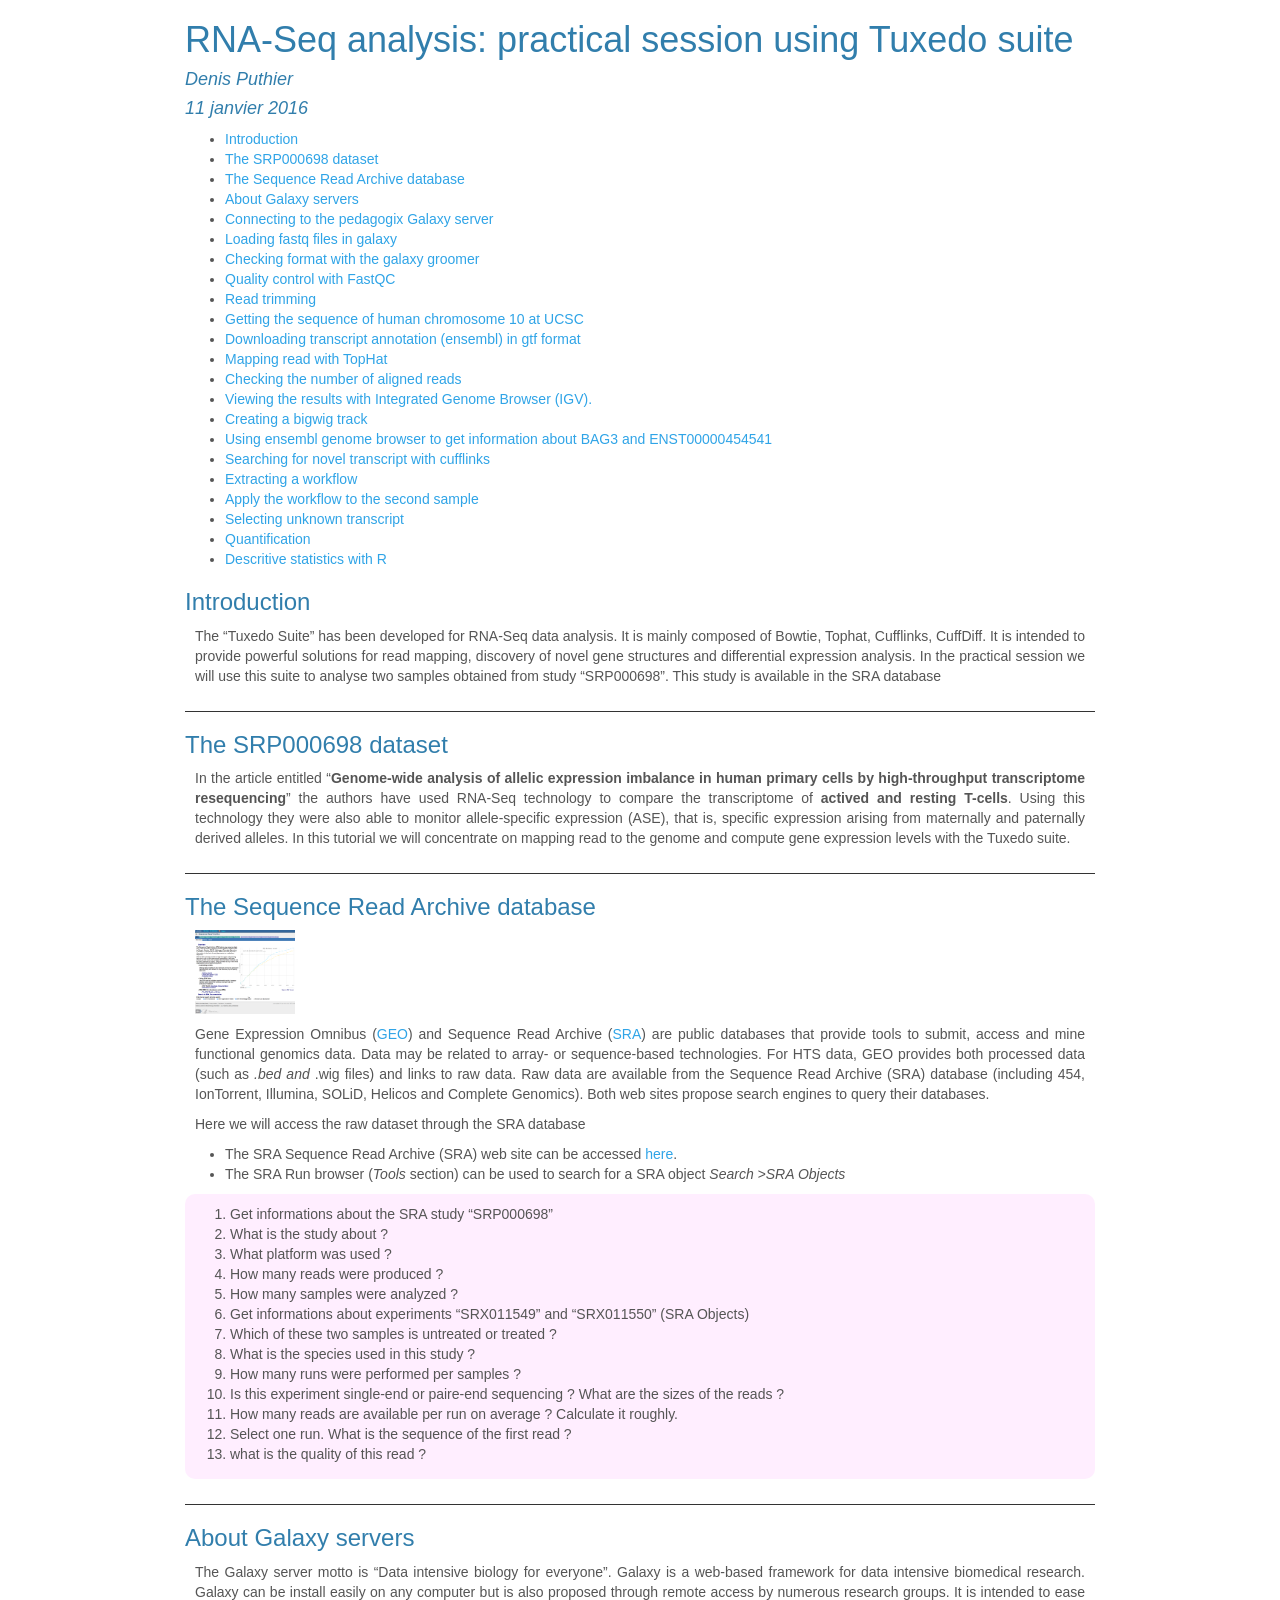
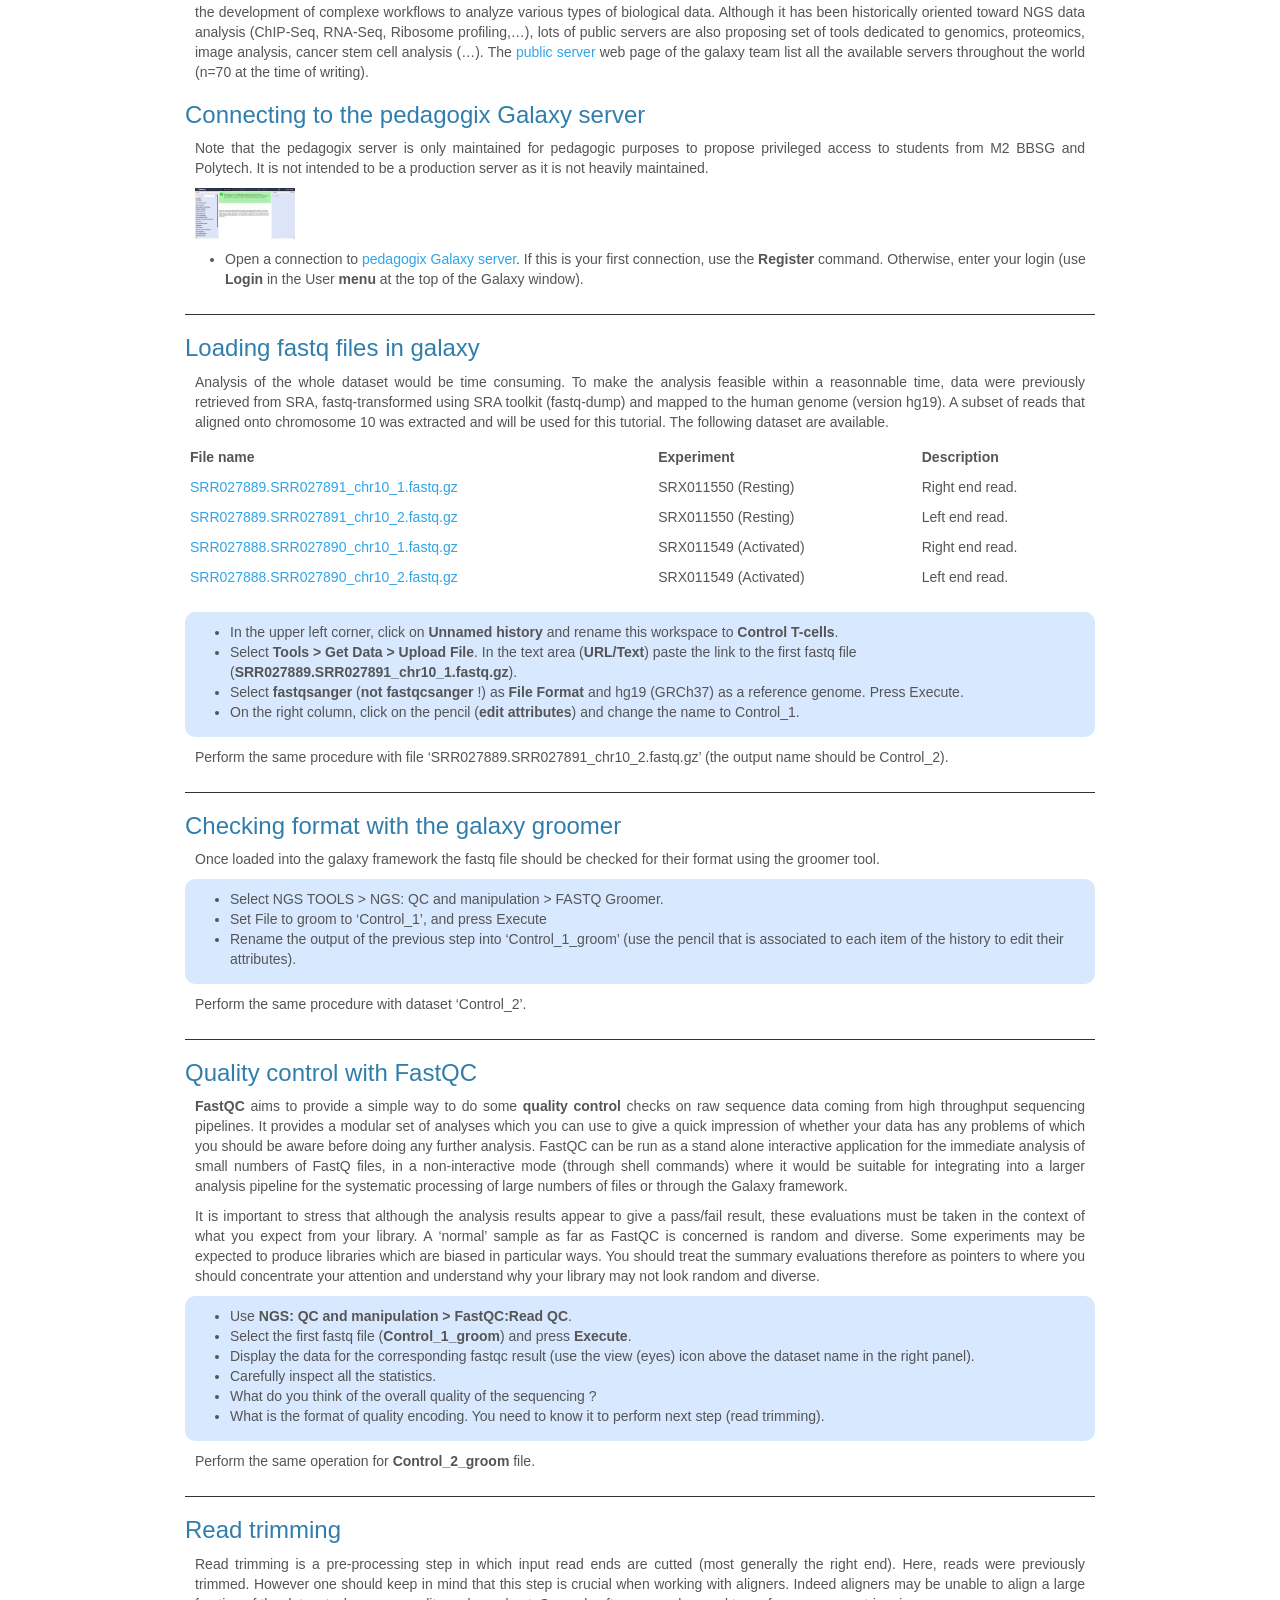
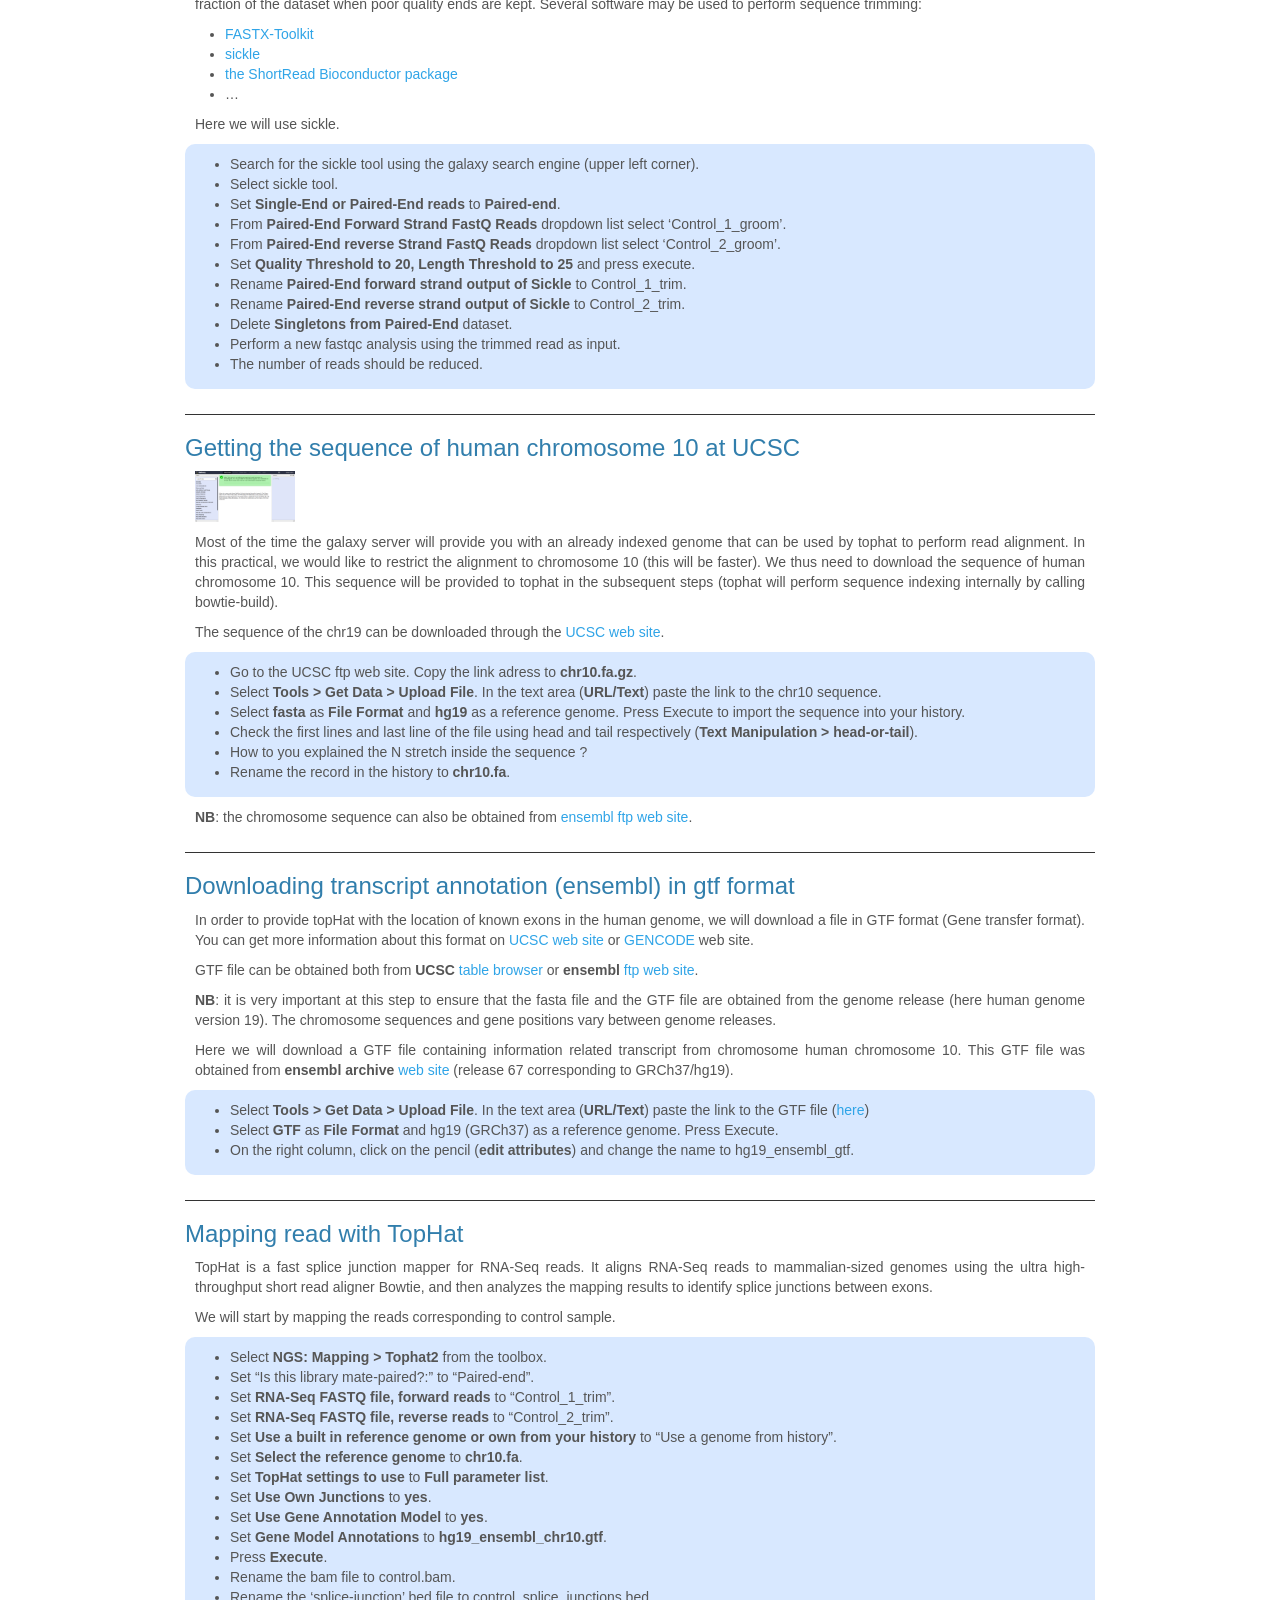
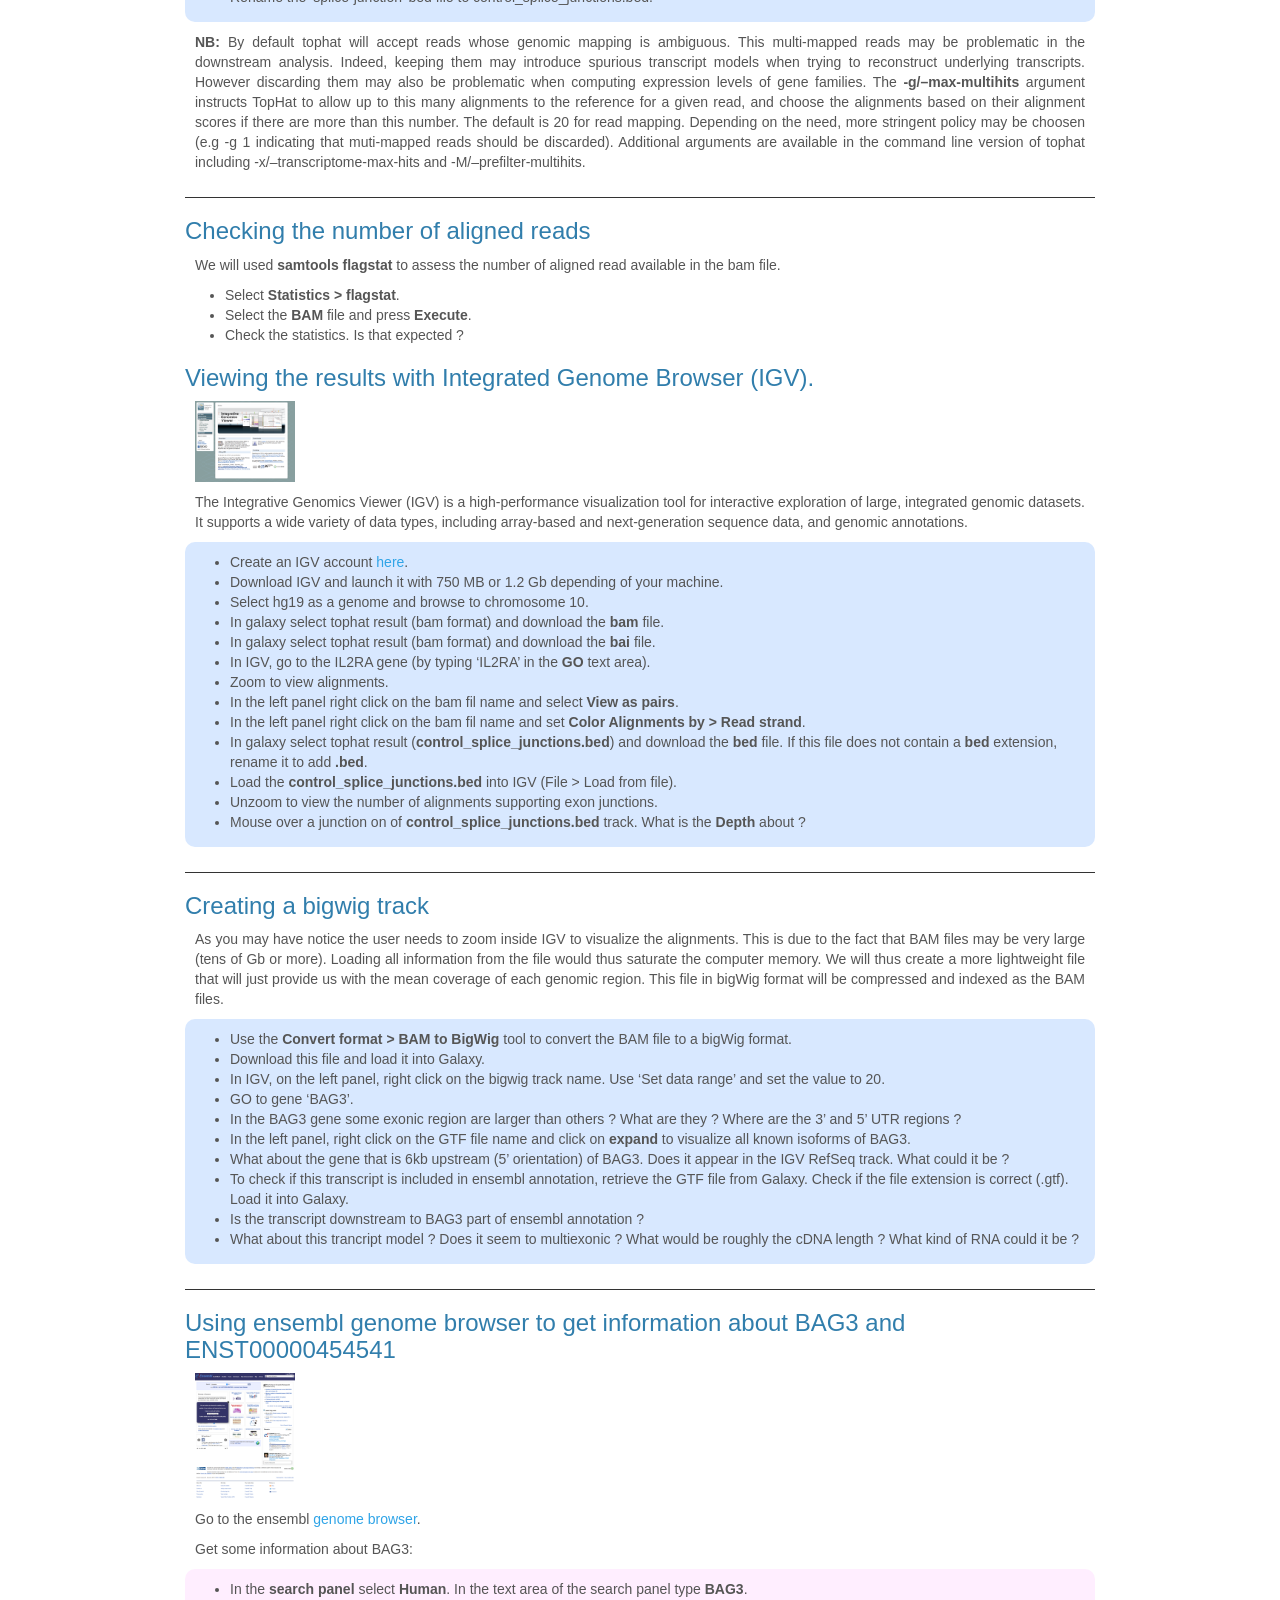
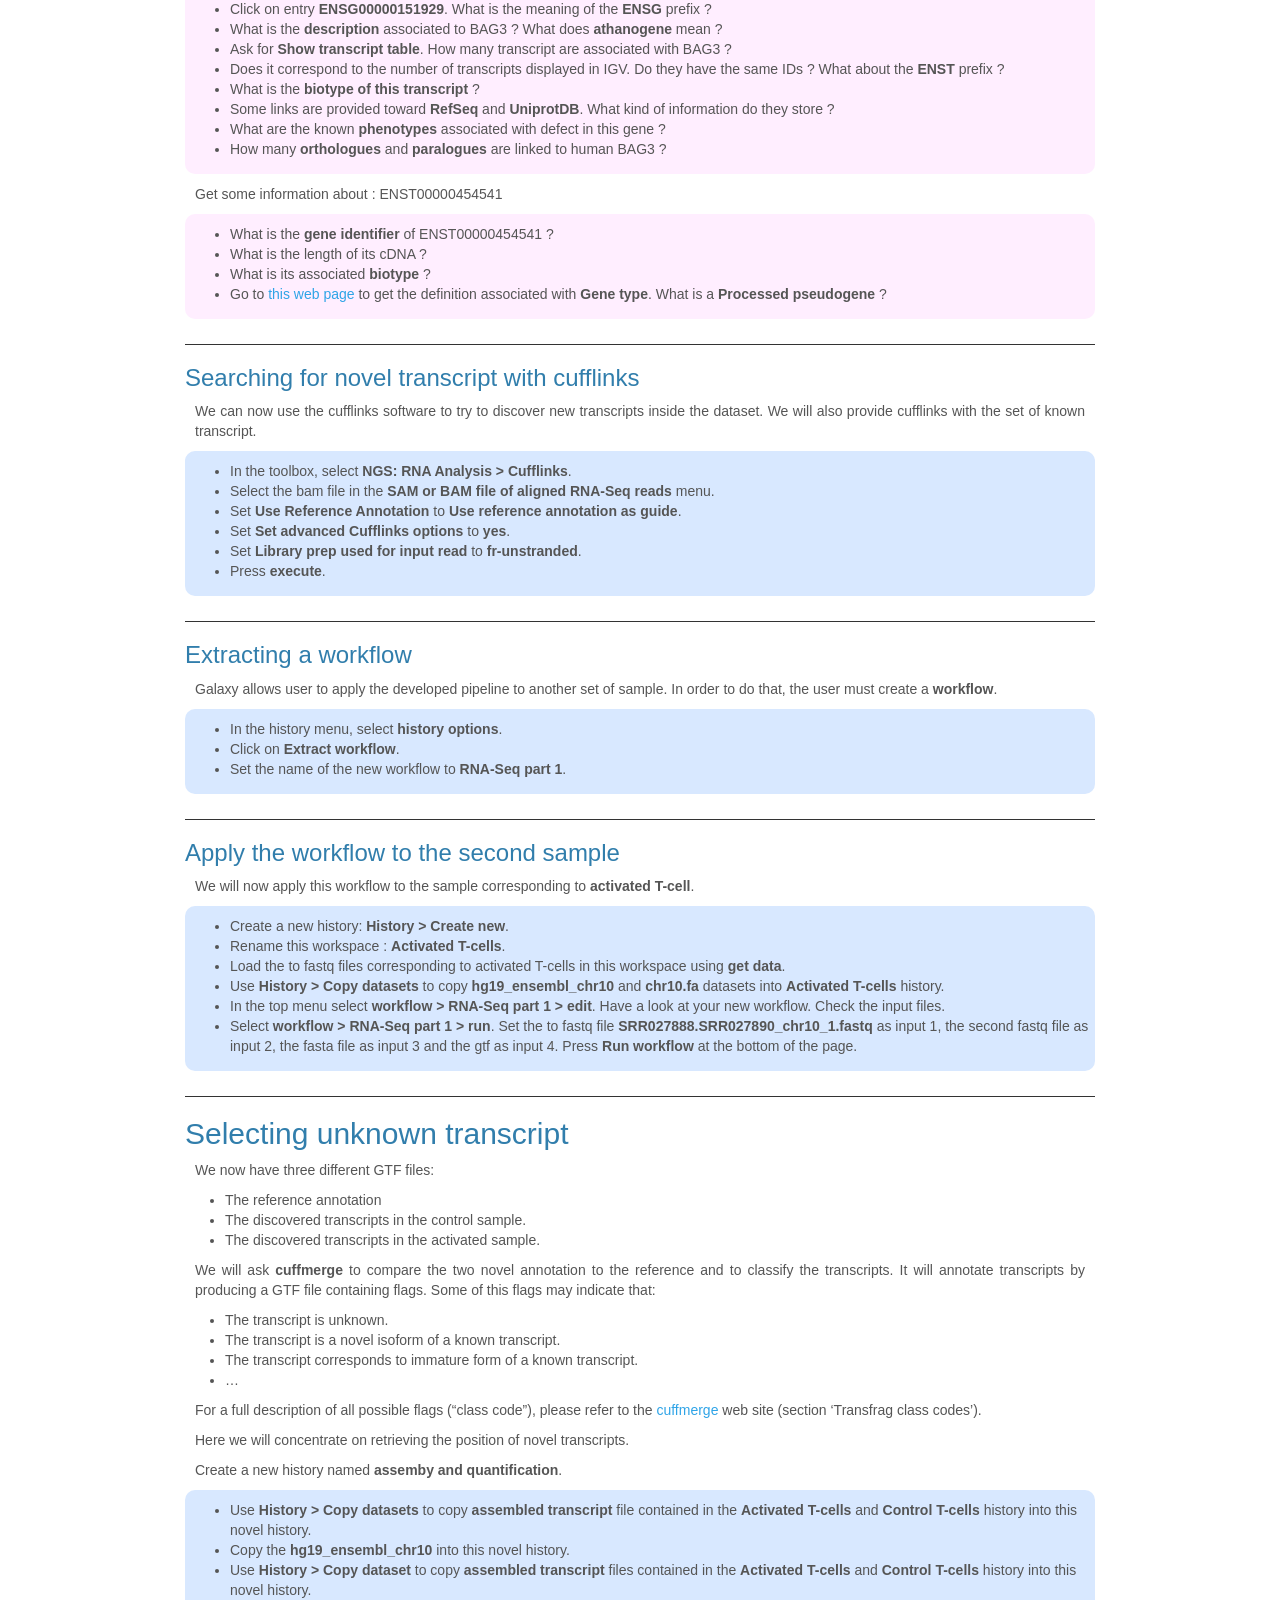
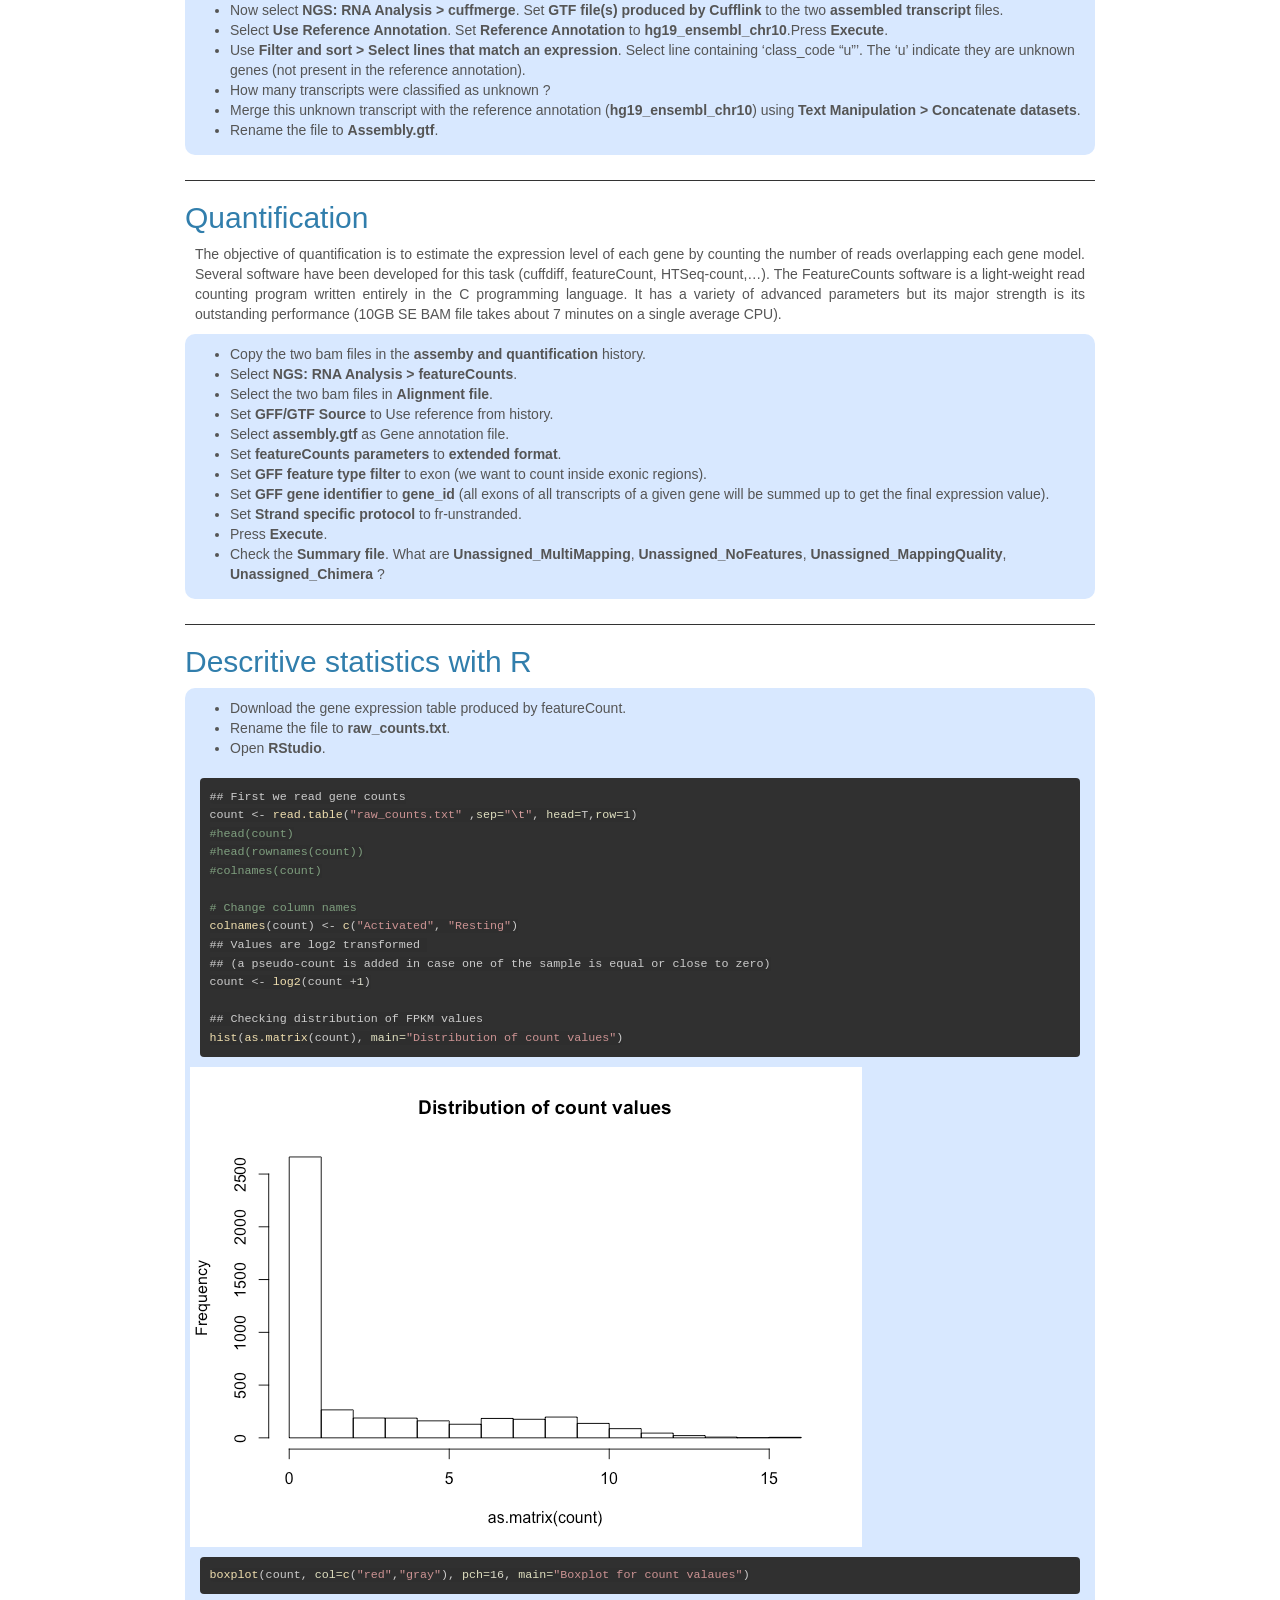
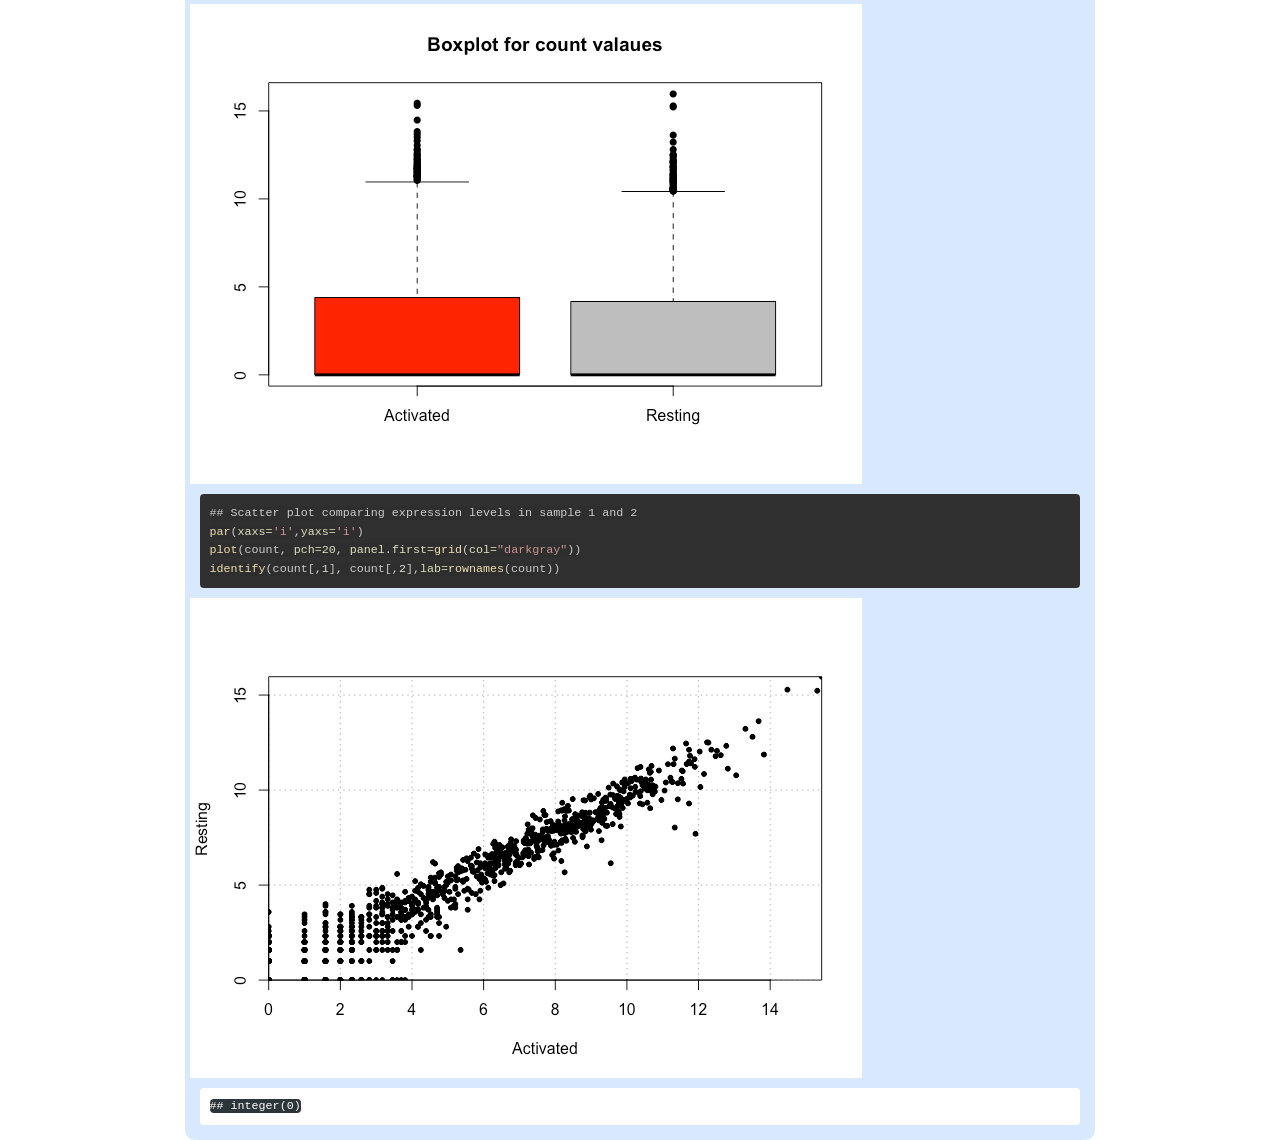
==== practical/rna_seq_galaxy/rnaseq_td_galaxy.html @ 14893266 "Initial commit" ====
<!DOCTYPE html>

<html xmlns="http://www.w3.org/1999/xhtml">

<head>

<meta charset="utf-8">
<meta http-equiv="Content-Type" content="text/html; charset=utf-8" />
<meta name="generator" content="pandoc" />

<meta name="author" content="Denis Puthier" />


<title>RNA-Seq analysis: practical session using Tuxedo suite</title>

<script src="[data-uri]"></script>
<meta name="viewport" content="width=device-width, initial-scale=1" />
<link href="data:text/css;charset=utf-8,html%7Bfont%2Dfamily%3Asans%2Dserif%3B%2Dms%2Dtext%2Dsize%2Dadjust%3A100%25%3B%2Dwebkit%2Dtext%2Dsize%2Dadjust%3A100%25%7Dbody%7Bmargin%3A0%7Darticle%2Caside%2Cdetails%2Cfigcaption%2Cfigure%2Cfooter%2Cheader%2Chgroup%2Cmain%2Cmenu%2Cnav%2Csection%2Csummary%7Bdisplay%3Ablock%7Daudio%2Ccanvas%2Cprogress%2Cvideo%7Bdisplay%3Ainline%2Dblock%3Bvertical%2Dalign%3Abaseline%7Daudio%3Anot%28%5Bcontrols%5D%29%7Bdisplay%3Anone%3Bheight%3A0%7D%5Bhidden%5D%2Ctemplate%7Bdisplay%3Anone%7Da%7Bbackground%2Dcolor%3Atransparent%7Da%3Aactive%2Ca%3Ahover%7Boutline%3A0%7Dabbr%5Btitle%5D%7Bborder%2Dbottom%3A1pxdotted%7Db%2Cstrong%7Bfont%2Dweight%3Abold%7Ddfn%7Bfont%2Dstyle%3Aitalic%7Dh1%7Bfont%2Dsize%3A2em%3Bmargin%3A0%2E67em0%7Dmark%7Bbackground%3A%23ff0%3Bcolor%3A%23000%7Dsmall%7Bfont%2Dsize%3A80%25%7Dsub%2Csup%7Bfont%2Dsize%3A75%25%3Bline%2Dheight%3A0%3Bposition%3Arelative%3Bvertical%2Dalign%3Abaseline%7Dsup%7Btop%3A%2D0%2E5em%7Dsub%7Bbottom%3A%2D0%2E25em%7Dimg%7Bborder%3A0%7Dsvg%3Anot%28%3Aroot%29%7Boverflow%3Ahidden%7Dfigure%7Bmargin%3A1em40px%7Dhr%7B%2Dmoz%2Dbox%2Dsizing%3Acontent%2Dbox%3B%2Dwebkit%2Dbox%2Dsizing%3Acontent%2Dbox%3Bbox%2Dsizing%3Acontent%2Dbox%3Bheight%3A0%7Dpre%7Boverflow%3Aauto%7Dcode%2Ckbd%2Cpre%2Csamp%7Bfont%2Dfamily%3Amonospace%2Cmonospace%3Bfont%2Dsize%3A1em%7Dbutton%2Cinput%2Coptgroup%2Cselect%2Ctextarea%7Bcolor%3Ainherit%3Bfont%3Ainherit%3Bmargin%3A0%7Dbutton%7Boverflow%3Avisible%7Dbutton%2Cselect%7Btext%2Dtransform%3Anone%7Dbutton%2Chtmlinput%5Btype%3D%22button%22%5D%2Cinput%5Btype%3D%22reset%22%5D%2Cinput%5Btype%3D%22submit%22%5D%7B%2Dwebkit%2Dappearance%3Abutton%3Bcursor%3Apointer%7Dbutton%5Bdisabled%5D%2Chtmlinput%5Bdisabled%5D%7Bcursor%3Adefault%7Dbutton%3A%3A%2Dmoz%2Dfocus%2Dinner%2Cinput%3A%3A%2Dmoz%2Dfocus%2Dinner%7Bborder%3A0%3Bpadding%3A0%7Dinput%7Bline%2Dheight%3Anormal%7Dinput%5Btype%3D%22checkbox%22%5D%2Cinput%5Btype%3D%22radio%22%5D%7B%2Dwebkit%2Dbox%2Dsizing%3Aborder%2Dbox%3B%2Dmoz%2Dbox%2Dsizing%3Aborder%2Dbox%3Bbox%2Dsizing%3Aborder%2Dbox%3Bpadding%3A0%7Dinput%5Btype%3D%22number%22%5D%3A%3A%2Dwebkit%2Dinner%2Dspin%2Dbutton%2Cinput%5Btype%3D%22number%22%5D%3A%3A%2Dwebkit%2Douter%2Dspin%2Dbutton%7Bheight%3Aauto%7Dinput%5Btype%3D%22search%22%5D%7B%2Dwebkit%2Dappearance%3Atextfield%3B%2Dmoz%2Dbox%2Dsizing%3Acontent%2Dbox%3B%2Dwebkit%2Dbox%2Dsizing%3Acontent%2Dbox%3Bbox%2Dsizing%3Acontent%2Dbox%7Dinput%5Btype%3D%22search%22%5D%3A%3A%2Dwebkit%2Dsearch%2Dcancel%2Dbutton%2Cinput%5Btype%3D%22search%22%5D%3A%3A%2Dwebkit%2Dsearch%2Ddecoration%7B%2Dwebkit%2Dappearance%3Anone%7Dfieldset%7Bborder%3A1pxsolid%23c0c0c0%3Bmargin%3A02px%3Bpadding%3A0%2E35em0%2E625em0%2E75em%7Dlegend%7Bborder%3A0%3Bpadding%3A0%7Dtextarea%7Boverflow%3Aauto%7Doptgroup%7Bfont%2Dweight%3Abold%7Dtable%7Bborder%2Dcollapse%3Acollapse%3Bborder%2Dspacing%3A0%7Dtd%2Cth%7Bpadding%3A0%7D%40mediaprint%7B%2A%2C%2A%3Abefore%2C%2A%3Aafter%7Bbackground%3Atransparent%21important%3Bcolor%3A%23000%21important%3B%2Dwebkit%2Dbox%2Dshadow%3Anone%21important%3Bbox%2Dshadow%3Anone%21important%3Btext%2Dshadow%3Anone%21important%7Da%2Ca%3Avisited%7Btext%2Ddecoration%3Aunderline%7Da%5Bhref%5D%3Aafter%7Bcontent%3A%22%28%22attr%28href%29%22%29%22%7Dabbr%5Btitle%5D%3Aafter%7Bcontent%3A%22%28%22attr%28title%29%22%29%22%7Da%5Bhref%5E%3D%22%23%22%5D%3Aafter%2Ca%5Bhref%5E%3D%22javascript%3A%22%5D%3Aafter%7Bcontent%3A%22%22%7Dpre%2Cblockquote%7Bborder%3A1pxsolid%23999%3Bpage%2Dbreak%2Dinside%3Aavoid%7Dthead%7Bdisplay%3Atable%2Dheader%2Dgroup%7Dtr%2Cimg%7Bpage%2Dbreak%2Dinside%3Aavoid%7Dimg%7Bmax%2Dwidth%3A100%25%21important%7Dp%2Ch2%2Ch3%7Borphans%3A3%3Bwidows%3A3%7Dh2%2Ch3%7Bpage%2Dbreak%2Dafter%3Aavoid%7Dselect%7Bbackground%3A%23fff%21important%7D%2Enavbar%7Bdisplay%3Anone%7D%2Ebtn%3E%2Ecaret%2C%2Edropup%3E%2Ebtn%3E%2Ecaret%7Bborder%2Dtop%2Dcolor%3A%23000%21important%7D%2Elabel%7Bborder%3A1pxsolid%23000%7D%2Etable%7Bborder%2Dcollapse%3Acollapse%21important%7D%2Etabletd%2C%2Etableth%7Bbackground%2Dcolor%3A%23fff%21important%7D%2Etable%2Dborderedth%2C%2Etable%2Dborderedtd%7Bborder%3A1pxsolid%23ddd%21important%7D%7D%40font%2Dface%7Bfont%2Dfamily%3A%27GlyphiconsHalflings%27%3Bsrc%3Adata%3Aapplication%2Fvnd%2Ems%2Dfontobject%3Bbase64%2Cb08AABFOAAACAAIABAAAAAAABQAAAAAAAAABAJABAAAEAExQAAAAAAAAAAAAAAAAAAAAAAEAAAAAAAAAjPL%[base64]%2FGIypoPBp1Fx0xGTbQdxoAU51YoZ9RXGB0bXNPyK3JLMApRwa%2FIMy1PPoJDx39kimekZX1c%2BDSW41tEZBuFiwdwx1dRoPVA2vWPSlsSDqhNkqYfhrqlVUGD0J3HEAgZavmtLnDC5WBriSpD8Uk02KsUkJ9vCFz2CZXAd5viwGZ2xcVYRPa1bEIai51nMYlbL2ERuB2TCzLAbPWWRZ3%2FsZ%2FKBjLk8%2FgAZzK1OaxNw4oGBbsNhx6Reg5HRFVCrwa15kGmJEy5kX1YypVm%2FHo7TjKP3l%2B%2FnuCTOyiOa6S8QEJbuiGYNlCnM7tHChCHRRQHXQh7yPXASlcvc5KrNKol6orb35kbo%2BiEwl8d230cfWPwTy00bFDRYURYGchbwsoDcaR2AJsFGCrbWCzBdQ0qCobWwLfueqAzSkzaHX3yCjDlGYPV0VZqVXlqbr4poRaG5NNPMDv5MCHkLSFyABMRBhMiGSZiDgABYmwsLWDjUZCUnHwvXt0VAUy4%2FqjwVgjfUqp1evzUqutJB7DW99Cq5aEhGePsa4omKUp7LnSQUz%2BZq51pU72ApMxkaVZE9jF3IGKVnF0GlK1E6iqLJXFzy1BEv6Kr0ngCzIgVANRwCkVHYJj86Sv2dzqgVrjYKlg8W94FbPGQghEbTakZ4AoS9h0u39DOoRJTA2iirs9xa5m9Ir0KwkogoqFNVDbTIGO0%2FWuJYfp61Kq0bhgbcbnvbTDj4HBESsXMdvrvpp7Owf%2FS2EbndoEoglO%2FjigGAuLUTUmG07ZGlRCZ4QZLu81tPEgTtAvF99BxfnxNslgVYH5Jc4AfHwsiktDBO4wjgjizFMsIeBTGmIYrhtrK3tvtBu5tYB0PDMXILUkFYPM%2B5yLLGOU9DtoDLYWLQig%2B8wNRZbJZZWeK5JyKNwumLgP7X6pqgiZMFUvfCTl6Urx1gUOjzhcICumUUsiNESZCmTANkgHoh%2BKU0t1fgQYOBkNfp4MRiJysezS1Vz%2BahE7ohM0iJBn4I%2BT9RJN%2FuQk6SjQGwC%2Bom%2FSD7Zq2RxvcSjtdxHfo7NtktA46mEg5gBkTtMKu7oFb1KgqwqBLzQqZI%2Fs4QSRhYF3ani1URTcMD38kDDqlc3DChmYJTCR9WpaWrYFiXeNi7jYa1Oe%2BSP30gxVyeC10DYOakGpWaU1qkQ9OXlujEbM4A6A%2BQ243TA2QnI8mKzNXNo1HPN1CFawST6uC9dkyQTqq5bOKkkuGjz0nkj35Sr%2BQ%2FkLGg2iQMrTKImSGshnX7%2F0Jyh0JziDbTzxp3IrbosXgpchLcBJpLLUBrFbt%2FU6qXqAaNFJoeBItBoqgQlPZkpTq31s5VZsgIkFupAno5G9oKwCGRqv5294xFqOrEpewcjx%2Be06mxDkN85c0ckmWmMzbkFX9YHAf83p0EsnBywjZbcPxZw91kqg7voxasp3VfDhEDAufUx0MTddLO5kCyKkUBwOm%2FMurQH4bJQgK%2Bp14dkBBhgxpBUkTlSbTE8DDu9qKiDSCtvmPY7FRMn0wuS6XR7J%2BnpjjeaDNwiOgIKUWCP9aLb%2BXpc4toQCryp6gjCVq1Cl1Di%2BtEx4WnBp2hmGZpEksZwTSggXuqAWD4B7WAMcir2wmA%2BI43ECxUSeTDT%2BxgR3O4XFPOGxHh09lxpScampLahUbICao0db7%2F%2F%2B4CBMcCokQ7aOQ02MOzh0NEaJGGOvPR1t4sY1I55lNfQ3IkF04onnAomXxiNg2EbBbPTMBBlv%2BggPSmkb4GNFW6Ehd6nDzJlnIXFfzr1bVWQlfylDodFBbhCDf%2FVB13j441dc2rx3h4hfAWIJuZqbH%2Fwbuafg%2FnTQJ9bnMfR3U6TwYgDQJIOPOtmZW4ZHsR2VifZGaC6Pzv4ZzC2nSAaqSe09F9MxuI4UmUVA2RAUqBUIETEIAhB%2BtBhsxhVMXUmv3RPe1grhYWLM%2BPHwwO5W069qIgDXtETXZQ3741DSk%2BvO6y8k%2F7Mg6GFC5fSK02yXZ1XV0NZe8iknoIbSFnDm%2BbMP%2BBCQhoLKOeU3FVNQ%2BgPEntwkHT950cQYEYQc%2FXuL4nxwcRW2bIN%2ByskPaD5Rz6lN8LW5IDLYfuvhxlLcjWXSADeTshWsJk%2FHCuRbwjqLcx66fc6UlF33HipliQ1cvfKlgRpVcsmIsiYnJjzJIovUyqi%2F2OTQcIwt%2B3WW44BAQh%2F2GymOIscSpIt0YUePiwOCJN%2BQ60lqkSRbWi10lotzgWZsqzEI7OGFGeIoFyqli41%2FNn7LfLQ0qtxkaAwbsKZQ0D9s%2FwhBqoxhAlxCVNVF%2FJ6rsUBQ49MLtR3ICtKPLKZ%2FQPEeIRgWUNLbNR3v3tTaL8uiXO%2BOj3tSJc56KJHol9nGPuclbrQpCn4keT05ETSOQ%2FDwwKjCRLgIzBi7x%2BU7ByTZGUWcGLPY0VtXWC7kQ38C5thIGJx%2FxLM3KsoGyRwC5AFUNWPzU0QBCaVXo6z1NCclLuPVA8%2FwWuNhiAG9CPPSSlIOCuh2AQM1d6MyIEIQArIa9YenQ5ug37h9gPNDHVLImcjE91ewI7pz7HgOEVqTD%2FjREYRtEoDIfgxzDePkVvHWJAtcpCJ%2Bg2o4akZpphRUQ0U92lJcKZGJI9mnpl8UVzpMi8SBGXUAPpgcS2cDAusSE6q0hNibhCgZHLReLsA%2BSv8wF6LiDL3TogB1DsO%2FHeMg0ETucRO2hIOvbp1NVkFMclluNmBQbTy%2Bosr2bJ7oWdUtSHi1s%2B2vWxq8njY1eW4BCVr2EqSyIUuFKS9iwVF5FBGeg0hRcHwCKMtqYLBfvVSYXHdGZK3Ug95C2d%2B3t9ZWEYqq6F4TocgcDS4tI8cvEEXK1%2ByB9RofdKpHoA3eP9%2FB%2FEBG%2BIgvmwZ4Iir1SOYFEtUG%2FoVkECQqoPTdHoNpQKpA9K9k7TisAUBsKPtWgBriyeOxs1o%2B4KCIFumN744dH3Yf7X8F426LGtEhFLULhlKFgXF8Wq2D6kFSBkViLad9D9U%2FP6A%2Fr8SE7jsr9s%2Bsb5ODWI5uS6BkZJI5RQ5QDVZ5%2FKOG6Dzc1RLQKAdGkgwLiZLQdEYQ9yhQLtD5kWr4wGHTv4GqloWePyHYyuy3Ek3iQVQkdkAz0MxcsHzccdMLO8KFh7ywo4jXywraIhIicAI4dWdD5wEXBhsMklzbWc8zi8opC3IlPsLXHCWOqOgq4iPU6xyDS2tdSLnlhSFjsCCWvMRt5TAI30EHR4f16NYyzoG%2FoKgCUsW4182Wvj5gpb0bGGLe8YRIYRGVgF2hwIlEfm7eUwwLZWW%2BmmBZPggPnIKI0b6G%2BlHCncx0wkaVPRQpZKWIIrzh4yC4Ar2vTKzhVKSutNi1dSzmM73AGUXSBJrQH5J4Dfb%2BRU25tYrIVdLr4ogiwTE2i2hl39ffJWHNTSWq3PvVJplNqDTJgJcvCHYoQAuHeOew0gZGfmX3p4D0aSr1BhXbXRA1qipfS6LiggtiT1eDg4FTCWwCdAFC9FCOZ52EdrFetMBxUdC0dfnqpr0mELJE2m5FVMvwplyf0XIKclHa6%2FQrw%2FFOVkVKK71Ab5iAVWm4GA3HnkCJhYkW06XJ3TDGB9YhVW9RuC39AFUcFWwU5eTNzuck7IQty7ZC9IjAGNHuZhQ8yDWZhGUoNyhDcKYQiUDqAC782makzJ1o3XJFIEDXgObv%2BTlS%2FdAr5rn2C%2FCDmkI0WO3cSTJwSLrS5dBdkyfpxAu4XghB3jgGShG8UCorOibUp7NciZgEDLmT6eOxDegpLRk7HomganEaTmRZAAMrhobApDjFWtOxht%2BNQngtKVgGL2yy6Qnsmju6DAg4d%2FRvxHa5mBaEMcBekCMtwaPPGeKFPMsgAJTidusMLUbTAUBJMOmXRwhONkoLPqBhpTuLSYN%2Bf8aeX1NKSxF2OUST9ezObkHETTsr04iWClpoFDE8OdIiDPQJqkHhnUPTcE43OsKBGS%2Fzk6F57sqVmhZKjPxle2S%2BiIE%2BMXOiTOoRKF0Q7mbNRYGPZDp5eIdPOZHboa4CTvwnlZb0zCOW6kZJh6klDDvYghmQ2FCDKB5DD%2B0nImiNcfSzaGT8aSPzEZjMQ2GPpA1Ws4Xeysyv0zSSMVVsiOoiowo2SfYFdapUBsWIoRXMAKYdguyVcwqX%2BzVWYLiNddi8p%2BxMV4dQIoUs6SQ4C1%2FBjtBw0ocOzLmMkEv5D8N4%2FZu4gYA4ryDb5Y3gkIxdb37qMCWYmDGgsyEE00y3BZ4FgyT%2FdJLHxMQwx0gViQjWL0QyBfcufCgRYYGiCHrxez874MrcqldLCEQLkCCK6pWCnULCh%2BVK6FW%2B1nm%2BN668e16QTKWprvRw3mkwitjPefHt5QKrVumkXsvsVrHdAJrodfWckxhhzknXZ8cMVIvKphJVfhvWbhoZbbgo3fygOr8PlKcVEYLTmUbjp8rTFlPRtPrdA8tljZ0REfnhwApCZ65Igtn1gBROJdPCCb9ZIqlQUq3W89ZjSgSnUz8nEBW03JCcQ%2FSxouQtYBE7ichYHbASPB5J1%2FzVfPINn38CqTMws1KKo%2FyvNXpDgBvCI08SBLSwX5Szp6WlpzoPEio8DsNzZQqgUMoq0%2BNMALrygrOlErJohXvIJ%2F0IqziZok6OuApG2eoGAEFsTc6yWf9eRcklYZRO3PkA%2BW8aN5ME8aLNC3Kdwtm64WyqytOEW1WQIg6bOFHAs1ovo3OfCvvZASxBcxg2SRCRTTJDBKajFH0LL1kSBroe6L9xvVxMCIFS7Zo6y4ZOEIkAI9QtGVIKKBlCvUUEq2S8FiR7VkJGbvBFaS6UzQV%2BayV6NKw62tbJbEjkJ7AMC17DK399DZr%2FtE5sUtaAPwaHNj9VCoVB4VAG0iNI9IjDo0mr97FWjYeDRSr3pstZTVZ6nj5Vp3IbssG3g0r9E2eSmHY97LYobIHPnEGkKDJP15WPWtwMgS8HeLd6NEnP4mIFlRJB4zLeDeoBElpUNRIQMzLbRQsGLj3DZhQytDQPLAUE9JWHiLKAJxVTOJNZsObEiutLqwox%2BM51t7vJQhBeQm2i5bTa4D8qIUjqI1sL9G6Vha6U6IPUabeCUMIufG%2F%2F6USyxymXNlfnVinkNvKZGUjz0EWKIgZEC4WkUEr%2BgP%2BFpkIPUVM%2BQEJPxFxKDlpBEeiUSaTgCm4sEfRnBxu0eF%2FLgLp0IFHMEt8aZrsQzTF3wRw8TdpzHNGMZrHHa6nU8KCQppWBVpJ8b2Xjq278mtoTfrgfAMSAm3cYEcDw%2BzcSsXTaUyd2PH6DCU0DdBiauxpsyoKlAh9IUAzS32X%2F0d3x7h4gL36Q5sC4YzkbttmSwhenP5pxxrBEEcoAohUGB1jHGtB2%2BI0FEcCM2y8EY1e2NPXJS7wp7APp46lC7gSit7FEFQCIDnNX%2F196lJs%2BgXTyJrXAze%2FQ%2B9GEFC7p5W7W5FEooh5QlO01B1OcYDH4VTmRSO8fHPjRo4FkT9GrnUZw9pXnDplu0YFyOaAsLOkxdsu2gfYJ%2BDzBNihSUutbDbDy7VKS3KwwUTChYQkWCmldyS%2Fy05EvDGbLbpkDfbbHNGEhTSiaAEDmoKTERX3pEuKYJT%2FlNS4IawkdDACC5Jk4hgNa2EGV8yblsXoSHDrqHDJs4JDXLLA67oCyia7LABDzBMInY5gnZCpFuyyuaWXjKHRgy409j2wNaI1bGlosUnhaB5iqHHZf2%2BbDPpsIwoahsWRL69BhhyPHQBUNCyBR%2BUJzMOBRMxTVhNsS0%2B1n5kboqmNZcC%2Bt6HYVscRaBeox%2Fvv3%2FxwdoUoRvs6CamykRGihd8HTNaL%2BxRuoo3QVZvFT7xS9opWLiNbQRti9PXbNg0J5WDsxaNesdmkYOcwpiqsURuor%2BS8hhgWniGGll%2BtD55enFSsyATy9MonNXUJV5Q7eAouzR%2FP4HlA5YWBYYjm6NDAEk%2Bx9On0MGm65%2FEm1GKndnRp4cv%2FjFAdM7hnXsaXnGKAeK4aE%2F6BhOq1%2FAWmgCMQ4zC8G0wBzhuMSeeVhgAl0jpwicoR64K%2BBYlYbWz0gTGAGtI3puhx3F5%2F5QKXradYFuhJPYWq3ITCUUNLpugdVBegedngCO%[base64]%2FTpoHYkh9BeeAwpmi9Kbo%2Fm88ob17pFzKP2lJpfWxbyD3PccS041A0MQWUqNDHOPOFt57Q6TiHQEKJQsI4v1JqcD7Q3orOdsLvExRQwS0nlUtV%2FpQbx0wSlrRSneWAQ%2FJhPaT6rMvIcid93ahrnKe34YxGA3D30BI2lEiLGh5iAUkBLBoXRshvpjGJGLzGcvonIqzVubgEJv4mbEl7JggQUWb6AYaQMmGUXEwIjylByVLbgcEbUQL5RFiRkX%2FbOhzb9XavzmFpR0cOdx3etgoaCPbiL5gR8o0wJNdPMCYcmyP0SDmmsW8o0O%2Fy5HNRxqz3IhmaxvIT%2FxpN8Pj%2Bx4i%2FGawfTOod%2BpvHN9BMNQUKG555l7yAKsma4r8JwVm6gxqBECXHA3e%2BdCsONR41WrcokynYzYqB0xlCdg9Nu%2FVL4rgwOiTVy8K70TghEjAOHeFBYvGwmkrDIzlwQsyBsr3K%2FEBFKO8UQ6J1hU%2FYGFA8fGgTnBoNnAmZc%2B9S%2BXnpbpJ4QKgdip6TZnI6woSQaYgxGpdaxxSuQkxu0avCBOSwchx0SS0x5HgR6iz9AkbeoDFTnGInFfbnMUP%2B8p3uSQu2CVkHxeVeEMICXKlVDsj89UY7AfyMvxTyws7ilT3y4zYSLVToLb1IwDJHJ804mZKVSKgSOa0mHCQrjWQLaz9LrCiISicIHspx5moJ%2F3Ng4rjU8aMqTDl5gjJAFgAMupkEoWEalYEtHh8CvvMqUP0Ra4v6BRr%2BdgNXFRLo%2BjKWRhaP4x63qqfsnw%2B%2FlDAo2doOxQP7GwahE%2BiZ2OX2l5DodFT8bGiL0YglcRmgDoYIEaRBLqdbj7HFD8xfZz45H2Tg6upN9XjuGCxtdxuVuRjssowtewrBo9gBM3T7d77hNjF9rd8QTMjwGLx3oWax6aa17t0I2gcG6kcQgw%2FphwfsB4gsCGgMGZU8P%2BORAg4iQDmTP9XqByg%2BjtRqWtpaHjiHSL8CNah084UP6Rfjx8GU2eaRw4mH%2BA9Ad42DummqhAj0%2FeMNS3V8lEHUSc1ntW779KspgJUBtJQEpS59ODiBRghAyioIrf%2FKoPh0eAJWqxh%2BSurG%2F5xVdzZBLgKEiYy4izBuKhCRIhfoADEt%2FB%2BirTWSOZVkcfzWBbA%2FAO817phMFhWQnvTwzjirEna6JgrjgHyk%2B8nWk0k06KkkSOOryl2OrOta3U1Vai9SLWxcE3cY161P64wA5VUgBExRGc8qtWCkEHIJfWtybVbTm%2BhrXnbVSsP4ucJTC9onJ8N4r9lRaV%2Fc4a2SZKmPNCgEUW7LDBXhvFxUvZYtnIuGD61WQtIrDXUc13hksUbImFeHrIBgvnG4ogmKBk5CClzY5DWqCCMzdrHBGSSOTyO%2BE8inLMGSApQqKJB3XKm%2F%2FMFoO17KuwfwqcaqjAyaJ5JOWW1Myr%2Fs7ZQiw%2FPqVAMH%2BlK6DYqjGUMcAXnVxy6z6CDl6j5mDa5EG4j8C6pr0hKyRNnoiR1vl9DWOfC2%2BM4v44bO3onXro%2BNlz00ZlGV2ICJ5CcCazVCJHIETBqVFhGT7KSBdNDv5ILpSacSTL0S6fX%2FP1CEIT5NZgcwpI0rkV7LqiHRoLUAPjXEqCZ5mLntX5JkkUEelCsU2tXCMZ6cZivQI6hYQNbXl4nc1sSNtBUTkQ8Y442KxRe7Uy5yOzB%2BUlA3MhvFmXweJJj%2F%2BG%2BqwJFWFLNYp0JhzD%2B4sl4JYn6a%2FvShCCo8hchMfrswjZgUqiToKfoOGaHdIAnKE%2BiEedBkyLwMSoNVX83TJERFy8PLMpBjsXtBITuS9lpPCTVl%2Fvs2Aqzlzwnj7lpl6VX%2FQ74tWqUSzaKziwue1phr9BpcZjNc%2FGXuJUq15TMDnCsJS0X2wAtW5JQA5MaTyUH4cDRif3MDxZx3Se89P4WSIvEEeLjToJbXf%2FrRhBMtRevJxuf%2Fs8EK4woZOFli3yTq3xqjBjrlierqgmUpFA15HFkeUOuLDjuhzLDjAGKK6WThTynzd%2FtCQWU3Nzd8%2Fa0q%2FxwZYn%2FUPEHU6lsdG%2Fn8gN%2BYACURCU%2BW%2FldrXpdUK7WxhgWmNd%2BLDoQFCU0sFyHn3KqFz%2BIg9e2C5oe9EOi7KdTBxPE1k4k5tkX%2FoZzSih8DJDFd%2BrITKNSsAAGtscSW9VDasqkEamMzeUOhRqRRAj9lc%2B7An2YOdL46GdcOLAsgYaFsR9hs0ToUzZ9rFRLG1%2F7eYLz1l5ijumbe1druwaHNFzZjtwt%2Bn7paZaMZu2EIx%2BlxX%2F2SBrWJQQM0wmE19eWrGPIVMeAzVWWRp76m1skeqzaBBZ6So4eD8Gpv31bn%2BnO4WG%2FOg%2FB7xQu9kpA3eZL3w9cwzrZfMmbUSk5OiF3Qx7bQYhL0VoUQQP3Hmps1bBJDQU0qAJpWwnb4iFOMBthzwP81ilVnh1bIuk0C9Xe%2B1kSK%2FK%2FMYOh7vIa7ghqGEKzCiHrehs3cA1pzgec5NpLDtCqMPp1GVECA4QZKiZX0hQ%2FGqjOhhObmpH0vwx0WHctTrmGC84Ub6BOQVdXIqoxqMVNhQjd%2B0CYMRk1zp6%2FPnIOsW7k%2BhQEruSB7%2BDEGv1lziYEEwur9gsigQBG8EJ3zeigdA74WvD0h2IbdNzPw3okAFsdmi3qKH41lxijDPDtvZcEzXwUnRNn4WpCP3vPNHhO8czUiYjRn6GRIQ4SymW9MhjUu%2FjbWOhOqNeh9OSRNh1EaFZcalxYnJMLCpTlEDttzYxhNCcZ86PUpbEkFmkU5HRiAF9AahZ8jQ769NUzJGkq9YLj9HWZLEK%2BIryXyPLZHAAHsBSe5moWq2RRQT655EACRYKQ1AR2mNQU6hNdrqLyfpSeJ5PrccWf3dXVxmIidWyyIkCm1v1oFYgyGcXwrCRPXPMLYHRFvGVuYyAUhzgYntJmDhE4VCNKoSxWlSFiFuMGumZHJnCJyAdT%2BHcgUhIEJZgWOjmy%[base64]%2B3Ln3oFDETvxxiaDT3roIpaWwEEjRlhjvs9ZKiU2o1HJOMuVRFAA5fWzMgAqSKDaSLNQcQZbaFzsgKxXWIvjaOqsoiS0kA1bx2TN4NrJBVMJcmRWNIqrjepyobiDa9yXYKmJvgQWZhEBvF8wEx0pMQqCzcf9JemmcVMROHpvzARvqDrI5WOXmah0Zkh%2B6PIozOYm78ieRAJObTPxSCLuwQiRlWaLSxJ5hgIIrjsEUKPWMqRFuMgh1FsNDFw5jPGKPTWzyiSEIS6IPweoS55G9SZZ6wcpW%2BHYMSkoSETssJ3QQM9bQRo1JdCQdS1np6F5WR9wujL48y6xB4M6Y7FMnX7f22J6F5gyYVK0QlgEQxVXFUuC964aXqqhT5cX8XaZv5hVzeTU7bSoy40QuTOUjLVShZVi5iWJMAbFhku4I5QyO1x0Pm%2BcTesk5XsjnzwoAIsmXCFbWyIZQuawuVuXuR8DK92lWJDrNrbFtNbCj5sTTCx7e2Wb0UydtbZ%2F0CSIT7OnVIY0fRntwN3jNOdh7nGpmmq9CbBm1uLafMptryjPHHp7tKZEuAL7OjXHySRjUkXydXE%2BSrNxA2Um5Al8Dh3EZC5V4SFynxsMTKCAIMqEqNKzuJCQM3tvVBjRfT7xHSuCO72a6pSo2wn8%2FaXBmKI9sW2BccnPF8aML8%2Bohhb7ciWy%2Fxch7McUey2CPGCyVKaKDX8%2BSBNgqZqMLbCgZ4NPkIF6NfeH7gtElIrOqbudNqU8yyyewVZneKXuzObCUxU5b2tecTa7Jn7SE6UlSYMTkMfCs3Q7fVCaqK5k6pf%2F2wW%2F%2FosIJEgW3skUNgQHyb%2BsAi4ECMNcyjicIITuXGyXkkRIXyN50Jg3r1FpMmaQSUl9pGxnNMp8jf24vS5eX%[base64]%2FZElPE5UGO9AVnKpae3D5llVvXAHK0FIH3uE8AXFPF%2FSwx3OdCN6aViMIxEVcqv1UsLJo03R0grVOHRogBCiYVrK%[base64]%2BD5s2dyVIfDeGeBgwDnPbGYXQqwM0E%2FBCl69QtVYbUwkQZAtSB618VkAzCPAs93Ip9qWnBMX%2BRUX0PFxCACZQwpfvNvAMGrD69RE6JSyNNOvRD8v3gzw46n8oB8mFQiYiwgidAyJgrfY1SaNrL5QDEjIIgYLECALRSK49wPmSO8jZLnesJ8oFZjWJyTrfBrNRCeOMoaVxOojhX6WVAhhJ6dvBPZ4AbMXC37YPHBFKUgA7t8mCk8U07mFgWg3wbOZDgsEZBOC%2FApoLJL8CzpXhZuoEh0ntzsvrUPhE40%2BUUkCAm26DxGMecbxuJ%2BpPJct9BZL6lVcWLmHps6SSRwqmRJeypwrd3vNnIawZkqBn%2BumMrwB%2Fc%2F%2BIAx3X3Ehjr%2FzJIVUK8Luxlv5IeNoBQPnIhvJDZfGo8KIpLh8O4iRusiuQOtytJ61yCvQUGFmCxEEliRlQmkN5wrVLkx3CUrlDG3ABe14lLsoysj9hXY%2FTJpUb3tCvpw8Ez7Wb20lfIScq%2F6wGFIrBkgzjtNLBoYqAgJoKvDHcdkTRNbmMKP7Fha6v0z1qPmfqQzKW%2Bi9g0kSWn1vQuqaJyaTAX7hrJwJgfaPjJvb6wXroHZRAD5NH2E2KaWtBw9TGd9mIea9%2BPrxlBpyjnQhg6rLogT7414uB8V19PPcBZUhnNx%2Fhr1%2BtX%2F1jKG4nnHv2EtR3VOjo9oWEibOHX8508Tra1pFg4lnAwoQ2u2JcsDi7diOc%2Fuhvd8qexCvYgoI6m9VYAg7Vl0PRXiuCdgHdKDIIHG0j73u07ULaOJJ60Y178Lsgtd7zYdOUGlMCYhR2Uhyglt3KUjPCpM8MKjVS6OgTHgqD1SSQ%2BqhzInvSk8VzFP1cI8vLxtdDvH35uPzMi4mQtJCrVUqhBWbQRke9Sjt9laOS7Y9YqUkXldpaAoofKmUNsx0D7eYLc%2BspsKbO71qdmmaGglAJjo4kj6XlnIWS1hQZORC%2Fh4i%2FCdcbaFFuxb0AYMJ7EdQExeIHEdPRtCxVECvtxHzbEyldDvie9cGKwImUuI0xEL9W%2B7FhefRJ05ePV427NJDYmhOCwBDNBP5LrIiblD6aw7pSeWFA%2FlDoWYMm%2BZEcF16VDdA3ALq7hDBlLUzNTL9AoVyczpCwb7xHucfK6T64W0AnDzYLg0HYWadOMPdoP%2FlliqiAlAWP4rio6stY02elA%2FLOPBnEr6rsAqtMRsS2g6HJtNANGwpxTdZEP5Xt5mE2gPs7dE0gyQv%2BFdd8QTBEqmAeMHtNnjBtKvg7KmIZCj9303GT9mWQXZxolBupTHIhJT%2B0WN7uu1FbRp6NnSRDIj1aXRJD25s%2FAD5%2FIc2OQ0iDp7%2F3Dbv3Oa8McFBhXrPpAKzhrFANFpcnLmEVTXjq0MO5sJAPVxFbMh93VfD%2FDppG4mBzXSgVfXJeWNNxoKF8QTwcQFXwQPB7QLE2PENdF%2F4vDL9zn0ZgQ1i6Nyr35KAwetsESlUtEENQbCFOeUFb9lg4Q%2FW5lUNo2fsscGbWY4T6pynpP0Krl%2BJFEfY%2BGGHI3aj8aBO0K%2FndAEPa5FX51Niq7CEOhoB2hSpGAgBT5%2BuzxAMzSuVEeQmZIbYew4tM4UsHYdZtT%2F9ibeR1u6rlX6lBQlSBT6LQ9YUEAgmAxLkAKQL9PSm%2F3NQF4w7ZvdqRqMJ5DYZh3j3I1rDmyXyti0llyZjkLnoPtHHwZd%2BfwWVz9ztMTMCFjpKBVWAdcYhRV6wY0kRv47nqddzEhQvXsqNstE6GNiLTd8iliAfI5vfm2KjfTQwbxz2uFzaUL0A9VKWzB7VrWS0QvlqVw9VCXOB6RDSgbNtW05PB7pEz%2FHZkv%2BXQTUD8mSQ3mJk%2FEUe3%2F2ixiuDVAOBfyIscXixo%2Frh7BHtl5KSBigokAOClzsk5pj5X5S9GLKgu5AbQNotZBWU5zoIzScHQKjeFNr0MiX0Mp%2BlHmHKuaDcfU2H%2F%2FhJmeXl1nPE8E%2Fk8ULZ%2FCLYtwJWG4CHI8h5ySfOAFbkRVFJyi0KYkQ%2FfhDAjciw08ETminGEMzG%2FwOERVW0AEslZEl4sfr5AYRKGVSMzkDSQ%2FnhkipQ8y8EF9ZRGKCOxRzfpNMubhc%2Bs9lZBHqNegMaRLozjP%2Bg8CUsaVzp5Wd0ZI5SaeSdNAD1HIc0vTPw7SLi4Jpa1gGgtEY865KzsFCn6I1RvKT3r6BVdYGsBPWdVzeLfbxKi8BVQVzd9f83goEpezGYiAXT8S%2FpW37TxnZ6f%2Bog248Vvj9otMMAmzAfvCpPYmXIx6ZAKAwBH737j2KJpWyuPMnFIBfqRrEBYiTiWVjvdx5T7k0dwFjgjLrLVm28m%2FXLNfjkSOzkoh3hangxcOjvxzVDIGSxYBxI9ak%2BDsrVTPAlMWZD7OThbuxdkWjCtGwtH4QzQdpmaBsHV8Yrg1iAK64TC2WMbQJAFFciwJFPSRQ86OtUrnPSODgRE%2FhD4qWAHDlWBDy1KPUCEbpodyyU4TnaIFzU%2BtJJAes10UhzVTNE6fGDGUN33wCgAZYoIz44wHk6fDO7wGbAEwmcVQg1HGGByFjYGdwJD1joA5AM8olCJ1LlTUGB%2FkhlrmbJbCbD4Uj0GZTy06zCTjOeVkJKZzqk0nE4%2B3RmlgDHpJwCwwZKOl8SEEH%2B8TQK7R6TiIPAy%2F5M08zWqjpXg4KWF%2FMNQpvipZJ4KZfGsivxCXyinAY16NjMD%2Bkgtfc8pGpAgSyN27l%[base64]%2Bt%2BgTHgy9s1SV05LLaw7YYgNxNKt2kpiEgpahsRp%2F0tarSWdfS3AdWYIAnrT68WTwX1vtPgL7EMcIzmOpOxL7oZh%2BcoizveUkJVmjedZZlkwkno1E7%2BjVJIoz8APlgweTgHUL%[base64]%2FJ0yQqDPk4Z%2BJbbXS1tia0EBwCjgWUJsUI18clQ%2FL%2FH39pOY3jRcZFFfW7bC5v98f%2FwQjY4osg1CYvJfYmKVWbiPLEpDvlTEGLjUbCmh74cUqKtsVVr9hspTEdTKrKSRjqUHkhwgyUQeNizUsUp3cLmGnOoxPIuzYDGHFJxwclXasrQR5Pp4%2FX9adXL0zyaNRcp5govE%2FKIiLMyYKgb3rKpuxbm7t8U7GiR8qcIvzarYOuIr0z8D1QgHRWmwQj1jMXJlqpuDBiVUQD80Fnr7quJElyEAs47dXRoms8yEtA2VxNaYbJmUQ%2BlsKhyYLlk2q0QMXQSsMctgTGOka0GYae3AxbsfNKwpf8YnyAYZzDx20P8xvD5aQ4OkVtbj%2FxeO9gPGmBGT3BiXsWroQWXXm7Mw8XnUAttSlNyNEsqWLOLy5MJLmMa9m7Abm0SuOJF9RWA8VDp5xMP%2FI6LaAKUmkqt6%2Fxs1XyWrgcDo5hjmvshCSHhWpwCludJPk5i4bpUhqFw%2BRmK4VAI0O11JGtbQ64l%2By0LUdW7GarSUUwP47kW2CYDEdvsA%2FTXw0I4OPf2SvJ0FKjn7aZxxwVp2xjhpWMTDxaZMkiOxaFFLydXq16fefH2qVJybgXVpioGcKFhS4AjNTEa5T37zLo22Qv1apFD5qUjB9w8yA0vSc2RMiA7xIsRIGBTWOjHH9SZlK6QJGru7w%2Bq2GoC22fzSVxkr%2BWlT9rAABqi3RiLzDxns68PSEUIxqrqFw8oMUhIeL%2BSdTHAvw8M5C0b29DIIfScMQS0TKwvPEq3kAQvxMTC0D%2B7tnB7QNRliGiWl0NuVnIUY7QMwRkP%2FgVT2WDBX08%2BWLDc%2BiW0mz2CZ3IAvWqesMkIe3lWqMvUDL5Q33McSklm9U0P9SHgPGGVlX40diyUBp%2BpfWi%2Fh9sKTOvCRCj%2BeFIWvUXobOyAxrHlhKFGhOiw1vyKUiNMgN3k9No1jfVEpQEU35laY1OWX0u%2BF%2F3AcQq9opTw0RwEyxVosGLDgIkSdn7hs%2BIHrv2jR%2BJUh2kADlTtyX8HxtYxLUhMLj3%2FFpJAhfxzoRspqTIQicEOQtI1iv4n0xi9GiED3BLS%2BriXyEyU1v6KfcGAWCaq%2FgQ5kImR6wna1UoP6KtpT9XLI4EebxCRQriHsHkCOgDlZM8hJEHcCfGIERpbdeZFFHtE3lBjH2cIQ5p7TNVfRTwBkflxGhmddY2YfZbMF0bFv76YdpbH3dxSKmVVsblZW2xdvOxqSIQqbw536IFhJKhELagVlMG3LQqHU43e%2BRZjx4BJExsLcLX1oShyJFvhFevBTFOUF3Exw2yNBWwMCW5QA%2B7UmPhwM7AMOXRddPg6OxuaNAmiDYRKlcHo4FwUeta%2FLSOUyYddHQi3OFkb4z35KYG%2BxJAOZ8LTMyJ%2FCgARNXgZ%2FC%2BfKy8W7VwKPzhRpDnIMS0ClN6sPMpa421GfuLwApsG0C4FpdCsaLM0NtsctgKVSkeql94%2BXUmITqdGBajY4m4NmDFEk2HiFjYtNLmZSxNY1QM4KakEvIQIFts%2BOJ0QCRKvhCmQcfRAjN4VmYgb58CBUMiSUpcyuEfRFZS0SThDQPO4aFcJiNJUvlFdO0s8RaeSdpOSHscV%2BJAIchHCniOYTsEqhdLZtWVSiAw6hEDO7LI4or%2BkXTE6zB0CA9o4NUeZIpS0Fn7Q8lU4X9sZNCO0uPfjoWqOaqDVcbxBJSAs8RV9IcKmOPY%2FLDUnXDLSYfFT1xyNTWRLKRW0kFxctTIuvuU6R%2F%2F9ApGo0EHrqGH7dEmsI%2BgA0UXpfNwWFxUHz9CYK9toXP6IlTFRhuGh7z3bhwL5qzzoRAF8dkwboKslbtuftJDrshFMoBNaIvpSXyAFRCCKFOKEkzCkB3NDQB2qtV%2FANwHNea%2BAUDr6WWScJazRx4glReLp8vQ8sFtz%2BhqehlJO6MM5NMIc8%2FkWnwbE768NqCDKBi%2BpY288WynJ1CT2Kq9%2Bo6rhlUpRatsVIsacJhA%2Bq8M9X%2FUQMRZhshDAvsXwlZfxDn%2BWCfyJyLFA2s54on9a54PSC3WgchQWZLZgEl8xGrFUqCofhkvqYtXjA9XyewEKlnAtD26XlSvqtdhXOT%2Bi5BrX6S6hHVcqbZ8qbh%2BEzffUpCfTG5HULg9DQQaQ6ENkkq3DvUSAQwcxh24qkmtdRoIMDxOVDdy0T2w3afIBABsQGxnqJaAOY1gWawTUuhslaSivzrXaPcRyGhUkH0R541UbNvLKiY070WOGYY4R%2Fg1rfKhHcjoV4p45o21tldJXmpG0XsOekNlYucZlkAWkVUHtjkSeUbdfBMKrGATodKL9arS5JFVovaKRlOWbNJIS6GHxuLt8CX%2BBYQUYDfxlQrQQhL7z6vChINNDAVVN0rXxaKjegwIPOJf7rXfHBBHGpBNpaeLGFXCBrWAdpIwF6mcE7pE2z4HdIxcWkU0QA3TKjZQ%2FPNc4VwWA3OqmXuoleHBmMRLsU3ENaVgIpVnIWvBLVDYNLzVRdIefms6mo9VoRQZ6cCkQSOdK6KDkWEMZkQyIEM6QUltTfQ1xFpxUL%2FlFho06RSy0MhFQCIEh5FrTToDEgpZU4QcT%2FbYWc9XTPTTM6ZiDUk6d8MHSyFOgi3cE0Oh5I2Tv%2FThHNjxg7A0zwweFEVnLpE0Ai8Q9OWYcdB1zNKwLEBtxjc45oHjshf4AMMWhwwRhRdBnjEU3iL3TIBscW%2BvDMwGJnW4omSkqIJxsnzyWwZBg9lQCsSZ2CK25fZnAEtrlT3WZ1xUoqsQBEiEMEmCZAjQU8EhBFQSUEVhPwf6Ekh%2FQtYOKDqg%2BIfAJ8CuQ0oaANSG8CrQwYJAhV0I0D4CXAOIBYAcYMUAO4A0AuQNYAwAWgJAFzA9A0AgoIOA4ARIJoBoDTBVATUAVA%2FfmHjl6j%2B5Pa79V8K%2Fh%2FQfNvjz3P7ler%2FHHh7%2FPw68DnObsHvPy3cPPA5wScuOB7qBzX7b8SuTXQrw88fvOjUnszbV9wOhztB3%2FrTR53FdNbVFq3a82jxmuwOcluBDDjLjOjALxD3%[base64]%2FYQV6wYrughXTBCtmAFaz8VpvxWa%2FFYZ4KujsVY%2FYqr%2BxVOdCp85FSnwKkjcVGeoqJdRUiaio4xFRNgKhy0VBtoqArRXysFeyurkV1bquqMqqonq%2Bh2r6EqfoBp%2B%2BNH3jn%2B5M325m%2BzqX6%2F4%[base64]%2FZ8n7Vkfagj7JEfYwf7Cj%2FXof68j%2FW8f62DVWIarWDVaUarJi1YsWrEC1XsWq9C1XQWq1iVWMSqMBKoqEqhgSqBxKvuJV7g6ucHVwg6tqHVrg6vuFV6QquaFVwQatsDVrwatGDVnAascDVhwaoyAqiv9UO%2FqhL9UBfq%2Bn6vB%2F7kf%2B2%2Fx%2BtVskpnZEuCUxHC%2B%2FYuIK6NNKiB%2FEzIk5DuCcPq3Ew4GQBYmlqw4gUEVMiRKFQwiMCQcTgAAAAEDAWAAF5ItM%2B6bFophhd3N1nA4zIKh4NARWfqCooqII1UQ4kBYJ2AQsGyO2lAp%2B6Xiqm%2FCkfz5urtugisAuGzxeNHQh1A73Vh4dG0%2FNDkMQKtSO%2FBTm3DojsrbF3jq6kKdaxNxwpKvTKteAnM7mCQ85oHLN5AxXtO3FxElkoEAFo%2FY7SdVN5daSO3q5Y%2BGBpQAYrusw%2BEY9%2FXMmtYT6y1gbXXfGgzHr8ic6AN9hcvHwEYELAoOjr69A1yaVwaL10euR3YUZUZvQl5xZXoT8YeJLqVKFrjMLT83%2BN7REmekLvRn0TLh%2BZMzVhvjjOcuh7%2FDGoSIzhcgAEyu2q%2BgmErl0SoAyvHf0gOOHkuRFZQSSkFEDSG4HCQ838BiFt5mdNnEIYrPlCai6RoN3%2FEdkyVeA7o%2BHQvKrwD5CYAAo2RJZIeP1xRy%2BlJaWuskPYYJ6GKPdNLzxcio1M6LXHJDQbx0X1i8B9YnLsQYerRiZjBe%2B2alDqaPIASEoxCeRAUMVuivCDeCNo43Zi%2BmFz4viBZJrJMbwxhXGCv8CUG%2BGpgMJzaVH06hQdq5woKyZyKYDByVHQl05OpUqPrSuURMAxrqnfhkQENbMcnlzk3MLnnmnljBLSdHj488rWP0ithH7Mq2sETRkNmgYc3AZSu6gL%2BCk4IDhPtHR057XmxZs5enMzU7IR5rdjAD5bhqPdP0mGax4%2FBC5rzvd%2FNmFSTuivxBTftCPQY%2BTO9CX4l81r5FFfrkZ1yrTcaX%2FE35vu8hUNdTlgS2iD0q93mIVdiG%2Bzz6ZoWvKaG4axR1VGYKVxYs%2FhBQR7uUeb1mU%2F3VlT93WVa55WteFObdmuaGauUaHua6G9Lh9q5rpXj%2Fwgi3iPylvEGKzMA9lXBUjbXHUnsEBSjM4dcmrgF7f0G9lwAQt4RLmuXHbpvBr9TrIO6tAdGiB79MRHozMKD8uVjof8zfR8GjzHzhs033A2Py%2BejgTAGqXxpL%2Fw2WVk1lFTJqz%[base64]%2Bmrs3RoC4ghACgxYOijJAtdpXHsZI0rFXEhZYgy3algwWFOreuLxQmZTNtXroCxgYhVHmAFChJHArQSkYK5FLPlzPCQ38AzsClDlC4ke6RHiVatgqkBMcH5a6mGXLmcLkgxPCTi3IYssNhBMcXoBJkK7iAw%2Fq1cJO27YZZ1dgwK6TjpcOKZhOClzaJK94ByvnLhalwYwwHNGbpKKrMoiCUVvMU4ZDGftbGmdYDSWM4M18njvCm2QeRAFzCJCDrWq4fFsh0jgTZAy3lAyEhSb5p3l%2B7zqhPPDOxcQ5kAj9XEi83gCXQDB330FUKUN8JTMzokg%2BMHLm0D3oGAQxNjGVUC4qv3mNqY80W8Wma%2FG%2FRJg0Pokw2Jil%2BUKRbOEH5QZhYg2DwSICOBEYPtpPgwWBiCfyJ0YCZEGKrTfFYsGyw21JEW52PoQdw%2BSszylGkFpTMhd5kWLnyTIQai8z1ij55qLRN75GxKwkR9E1MhMUCbxmmw63GyiBjM6OORqQNMpJtSUqMssFsiIRB3bOWC1CBqx4cDrtymvUnfKZrNpclIQX0iC%2B0SWyKIyxEbrSIkB4ly9nnkYJu6fFFI5UkewzCvGzpCmkfDtvWO%2FvOQBSKG%2Bw4WeOGpxQqahRKjqs7pmglalwleZKZnV2WNi1CBepIZxSes8CtZlRI0GWmUOVcYlpvK0hUKRhWaEyXRViM53DzUU8eSDYlUJQqDMmUYc2RuqTtfeLBUIWJzpxmeJiOCoAXmCaSqYM441iWisAz0U0EQHSkfuH3o9uyZk0g2C%2B1Huy1lYiCySpvTSdjMKwTiKdQVCax08qRNA1Vs2wiL2IyamfCpg%2BlZwXvOo2sB1QB9xIdX6Bj6VzRgd4UoHI9PenyASnBA8k3EjsE1S2ipMclWB3LPJeWzSHOikaNhJsFX5zoP45XxaGhDK%2FpP%2FDIYztiS6vqMPACWcgP2kpZWjOfJBHYRQNI4tp3WUQGWpE8ZqoZEFvYJaFCTkUJPdTqeYpTEWodgDyHYOTQomy%2BoKxLC8BtejPZfK3UMphCswZ56qASoLK60kVHNgZzT8%2FUWcqkls5xsQ57uoPAv%2BCrnsSCROispXTpjPKe4ND10sCf%2FElOsPgR%2B1K2fX5hXhJfNGzBWCpiE4EjGUBgUzovLqcdL1yqDbTutsHLe0YqwBcpKRqcP65%2Fvot41Eg4cbCrFOObHzAyIO3Np2zmgIymMqrmdZ5wgWiOKMA%2BV8kKigbnyOAnZzQK1uMozbw7SBWI%2BtpCLJTN4yFsnUOPsR6JqbOmnG2mYUYJV0I%2FFDRgDb2YBKeBAzYRv4d82IRIjKNJ6kthxBIf4f6tg5Rewqogb%2BBL89Xa%2B8Y7mPwJBnr%2BqyHL3Me2KqwE3nnFG4NiIrI%2BvziW0DG1jcQIHeE7iAwtWHXwFYTmEfOmdkgt4Pr1n2vJwnSQymN0R0NLRTgAHjDVSIfITmkvlvfz7MU64jgUChw5hCXsYgG5gXyQ1osKsxCRhvPgsghFG5zI1CXCBIAwKkjyKLeqBc%2BfEUFiCvfGOta3gR%2FU26my2RNT0gywIO1yxoMTM8Mlfo35lpDQ4jfU18jrE6QiUumMhcIndvm8iDoRH8amzyNFXNUKcSoCnh5AQYr61lElsUE1avUS%2FnDanpv%2FZFa3VH2JIq5OrC2wDxYOhlkZf5BIr5I2JAQY6MewSa45Ob%2Fz%2BEjpgzBQTlG3AdVyHpu2GkjfOxGCSQ%2F4KBsYV%2B4WC4tHrRIEC3vi8DWBGimk2R3cQNWDhpiR%2F9KQZE618tdreVPJR485XjWwoxbnLTn6IZ4EjKrhRraDtVPs4zmDldmpWjWM5L49vWKkkh21cJ0GELX5Hje5CUKJRNkIrvqKWk7bw8b7gYD5fEhk7VgXTHJI0UsIqSimKH3B62CsLrQWXjB%2BoWwKWamDL6RlAYnwhMdNFIyfJuJIyo2hI%2BRLmmREVRHaJdaBYDQo4bDl91nK3Zy7hcqlXpT%2F%2Fg9jl5m4DVYTnaJOAoq7zjeA2QzPBWRnDjFKG0AJybS5gxwd7oVkVIAgAqWCrwA2TuCFHn%2BlQSxm2EjeZemixAGSIByWTtmzQII9iyI6QxlnEfiedIUpRSDRKzAojtJx830mEfqcSqHRLRGSUmpIkhYAfBXhL3h5wRAsiPnzp5CmVoG70nYHSlNBsQEOYNSYjVHmDMCMyyhMYHx%2BhksBoo78rYc0vB6ClzXpCsSQL0xuJj0lRG0q3NgS%2FgqHn0%2FdBeijOqfmwAAwNmamjdRSr62goEAhLCK0y0mqVtUz8B3F3pE3rUMN9wQoCtpvRAK3sFTK3tcPZnt6Z27rdUEcCb1qxd8b7ARVibBsC%2BRyonUCCcPwOsBKtzEuPpnx3V%2BQo3FTRLkQsTzT%2Ft5GIpAhUffp2BuiRh%2FhQEK3waIhUoJczWFQtyb9PP5ODdKmoRpQHa5EoivjH117VzUEyb9h3I8XFhYGY2GgobkujLXrm%2BbJ7HN7wo3WOTojHaQLy5ZQH60wuIar4h1s2FLyTWktIBtEtP6PSDSPebTewSizvHczvHVzmh8LyM8TZbIzBlYhsTDRW2MtA4tMbKoUyaOwZNB0EcTEoAHayrWzlDMhazQx8GCH8%2BXZI4EskKhE1hnN1De89ZjtBMDWCxLN%2B4bn5AnyOhxpTflbO1kA%2F0EGhUliSyMtWT0UMb%2BqEPinhEFYyHEbAUyp8tYuqYDRipLscjyGJA3zbmKdMTMI8V72v2ZQ8R1C6WY4qjndJBCREkDNEWaBovAOsU5JvqCCECn5%2Fq30Wfs27Q1NX3PB1CxWQYK4rW6gl2DEhCJLvzF%2BBEKd6LLjbQMVuJRpueMSQJN40n5WAdyXvuYQeXUQsoQDysgsemARNTywlJKFiZeuo5AiRfoTmTq6hkwijNVgqADIQ0SrFqBN9hK5RC2ZzmikwVm0CCZzso1HPlzzN0IP%2BQCIQZ%2FzA%2FJ0cIiWLfbbDGvgdRmzRiOWxhWyl0iXpQfpiIVEQuNo2d7rj0OZeiVOeay6x5oKlhwZCcg8KUij44xrtH4IX6UM37YQMPXh6QvlpkcPG94IVYA3iwMJ0L8LuuaogTlCTJsenAjL0PQ7L1Pi8hmGJdOqOJeVo7ECLPOdRHN4hjBEITrTPlmX622a1Nkllc%2BXvRIMYsWFbQasKlkKf0TuoImAklJXaN12zLmMOiREi6fUAhVGrkOVhqjWR2eenOmgUY7GLcmbnAqWpftrThQTmBEC5zJQBDcPyN4AoXnInBM2UJew3uo3Osd%[base64]%2BWcqIbSWx6tf5yN%2BuJkKOjROUqEcP4y6WDOTFIXxQkr7hHBS7hmbyT8AljD77OJLW4CQGYAb2Pei8bNTgMttEECV0uBXZksyIJd39JlDyojumSt0T2TM5i3S2cviYGBEzQtmTKzAFB8QEcXkZq4YmJ%2FTDWdYLS0Kazft%2Ba%2BC7HwNZAJaVEY3kfqPHY2SBxchsqiGqJLn5a%2FmjEa8QgmABHka5AWJ%2BG18I9w3WjonkFGEwKhtgp0j8YPUeYEncSOLNhhwVJnEiplRLfp6lN7z5sAMYVx%2BA71pVUbhIzIaaNzUbAarADBLMSSoXqKXumbEiOijClhzIbSA5gGB2qtutd0MjQyWBaAzJmfqki7MMaEQAOCXbwaXixbEGNFnHCqmWg8qjxIZ0oeAxEPKD1A7yRyuS4AIRwOrQJ6DxVHVPpAc7aCkBHpHC9GMxBqe9Qt62zjQGJy9sjB5efNIj3%2Fyv2r6z%2BSM%2FzuFE0Za9wOJ37u2rcQy7P6SvWZqCuEJKtvjAUTarXAcyMQRrVOlrD0HTsN2KDiUivtwmgj5U9inAK5%2BC4IqL6iNHhU7OH98NmQILOWxNwJiPwwlnf1QAEMLagJuGLoYUdlqBRDn8QcRAg9AuLhe4myJn%2FEoxUfepXHhZ8Dk0BKaH6znSNmNJJ2IRdEvxoTfFkKRNn0cEvSio6ek7OG7AZljFvqNgRejEgmOwp7toPkAA5CIjKCsWmYPIlxUdVDDj%2F6UQEQZwMPCocey9jKiCj3ryLWjtGlYDdewTAsT%2FytgOZKoG6jDf%2FUzE%2BDBwpk%2FPx891KJ7wcBDtmnc4Zr8PjCwfnWIE7Tz5Wh4XZOloMKHqBYibF9JCb589kpcmC6MqgAH60Nwcj%2BnBhrvYWI7IfIiYD0IThyXLu%2BBjtuDKdFNmVqTy8ELHUIcco0LUngtn%2BupQtGnWSsHRGOZxzUOEULCoCKWugvY7ZqEN0MDmNHqeKtmwQSOPoR%2FZ0KGKGB2wdDYj1CrZsodEQx2TukU2%2FMDvJyPuRgDSC80jH6IO5DbRYrS0rIXfANDM017avY1V29khrSTX8G%2FWm5HQ3j02j1MGoCeHm%2B25tIebrUOsJUhfKhD0EIEeXj3%2B%2BQ43UQYWPGKRd5tI6RgOxzkuNv3Ji8YcsIU0cpJNn1rQt1eBb5t%2Fe6vSIMsxyrbVRxAHaSs8%2Fijk5AW1W3ajQf6DP51FkKbjEEaQp7ThQOL8pUajXNZgjP%2BAGWp2PntYtYtaMRzL3lOTlAMAU2jKG8l3wMD%2BbxPb8RDFLiiPnwnwm42DzJDXbmbGIZ0jLkON0Ub4bgHg3f5pBR%2FoVAu0YDFztE%2Bzps%2BP3bAAWSgSxlY2S3LazAF0KZAmzACvKJ%2FMz0beXxl%2BeIEFgZCLRMTD0eI7mFnojAK95ZgCTCfQOybhXCo6576fGouBIpcPFCU9ALkeU0pQaG70p3LmSrRNvUUN3vI9R8lCXjgQBKD9twFivCVAT47aBVWQPv7zSwNj8Un%2FSFG3FqLOS5c%2BWZHKZKVGCPSmIgHEwoN5C6HgtxiaB5%2BUvBrgQmTbO5rMJ%2BCuldZzfzxgdXp9XgD508hFWCeR8zw0tDDW2xoicZACrgqgnQ48NRFvjGjGQLa0bZ%2FYIPRHYC9plKdMERvlMGhAQeqDBMhf6LZGmyElMCwEIYOo1BZ6PH7%2BWHUp1YWZa7wqK1XoOCvECZSwoJH1Mkaogtg1cnvzmDI1q5S6K8zNTnhUkglWVoNqdHdJkfg0Fxp37eM%2FnNEjkRlbYvQhIWSCHT%2FqEBqUlbxYgGY%2BMSFSRxt4bg1PVnRhKNZIXooJOn0HVNY%2FcfiwOh4kjntxHmybS7MJkM71QCMhZGbYSMrJ68qAj1YN82a3v5utE6PJoWbuOva8RkRMPNZOJG3h4NcQ9LTUNP7WRG34U%2B6pZFDjhFpbJyEq7ddJp5LrxHhOcWeKH5m0I1Q2anhxKm%2BO1yIfm7BGh7B%2FjqYiPKEBJ6cFrT2ZB6TmSyLIpnTVkU%2FYqVla2WfZcp7SSoTzv6vLYtG8AgtXlxfWZxN6Gzmta1EwxIU6yE9s0x%2FZlSkSYE8X5a7%2FVPKA%2Flig684F00nmacRk4WooPYSFBnHTa1ebr6zgD%2BMcOV4BeWlJJLrL0qnYZSAVtBA5UxpOASkxyTpYRBUMiUqxjxU%2Bce5iSPwywJQRsno2JDcLSzoQnpUALmNJE%2BWSFPdsteXHMocr%2FC0IqI26humQ1wKQoHcGmUNYBVwIFZqI1azUTzdFmIOugxHeiO7FGrlsIVmnE3L1JrCuYeQCJCpQc%2F0JCGgQIe79NvrOoYeDQJ2REZcyhK7ihxb2NeHkVj0aI0LIicFJjQk21YaBO4G64TBu2IKBTzYheH2CASyWnlbZNFDbFlJqA1Q4kIljGpwnmhmXbOSQEgWsMmsHkBZYKRUWBv9HZZ1N1JSN64WPlCBOt7zqAJMKpczyNBpzQk5o%2F%2FxDjQg86ozQyN4waltVoDaLJOfWjYqewlULt9QO8N4AqlP%2Fo1ZIqJMaZ%2FORyILlDFoGoeY2%2FswI7MBMVXSMJXCUeRsJjHIU6kNEsAqZoBDoHo8Y8pZtM%2BGL8OLfcPdBbsbvRZuDQcyyrZ42OoTsMJ2GH21od%2FRCfgHrkeCyZfMOkWTSYgXtqYxGIGLcI5gKg%2FZR2xnb1upteR3rcNGITv8oKHpUWdLK9kIZlFfEtPUNAgnOY66o0dWYJq2a0UT3usCxxDZm0UIViE7Q13vLoyXH6VgLZoJt476o2dZ1DSsnihertfmTnTdREBRHm5ASIGxMbMSITKCmV5fMqgFiewxFtxqh5yfCPkmlKNcrJfmvyKlbaqps0Oa%2FBSPXk4FJjtWF2wOHfpFY63qA49US3T180HXmbqEjYsSpRFkkOVMCBH1C9JAJTRgjCWNAjl2MSA%2BvZjADldAJGTIoWBOcOEUI4qwvBSI4hMj8m7WHoFosA0M4Q4yS8XtN%2B5emVGJDGqX8D5SVbE%2F0bWETJRyRFYKQ8umFTkY2ZnV9Lz%2BVW9hgHq%2BHYhsrghzcANy%2B02yEIiJuDFngZnEHSFnTnqDAicaKOgtLZkRXBqGS3bgcqBK6B%2BmV5G4%2BxzA1IlYTTtL30wAPCkFZuhlgsViFEnA5Rg4UXmBbXBAW7JuNvZlXTVsYDMV305DdUPX6QyUFMwndSexwLkpBDsIQ4lUnD9QoEF8QmpcQk8FJckIIkVwvETqBSrIvHRim18B7iqFwNCcFoUKmSj9cSfX37WL%2BCT4mAKH%2BS76AYlpBE3eYErTSL68qrzEKiOZo1mbN1ujQapDrmTWb1s3iBTeQMCYcYfVeS5ks0rTlCPWr9AjV%2FbgZ8To6s7qOr3%2BkRUCKT5GAAUzFlHOkmV3fJEImmhCZ4S5ivYOcC3SUx70Is%2BgfKTQfQBsES9NEX4x0WTcQkWV5JKEJNl0UV8pDmBNnC%2F4qRYIkjLTUknCCTbfLBLJzy4rnSGTntJHjdpYIWlqzxK%2BG%2BRBy22IJ8gMQIibkjgh8Y9Q2H5aenHLwEJg2iDmhQybR8G3gfKxBAZwppQkDi9rFMfLSe8Fgalu2z9mKNwe%2BF24HWYNjNI3zoQfXsIck6YiAwCMhAsEDMvxfp9PxAAxF94h42eFp8V8BZxS3g%2FoQhPG05yIyOc5GxA27VgPq%2FN9uxGcdZCP9PAWYlmmiIlMHE%2FRj3IzE8YKgGEh8OmOkN4KuO6GYyNnRhoWNSgmY9%2BVfMfhBm7xIwZPp7ggg%3D%3D%3Bsrc%3Adata%3Aapplication%2Fvnd%2Ems%2Dfontobject%3Bbase64%2Cb08AABFOAAACAAIABAAAAAAABQAAAAAAAAABAJABAAAEAExQAAAAAAAAAAAAAAAAAAAAAAEAAAAAAAAAjPL%[base64]%2FGIypoPBp1Fx0xGTbQdxoAU51YoZ9RXGB0bXNPyK3JLMApRwa%2FIMy1PPoJDx39kimekZX1c%2BDSW41tEZBuFiwdwx1dRoPVA2vWPSlsSDqhNkqYfhrqlVUGD0J3HEAgZavmtLnDC5WBriSpD8Uk02KsUkJ9vCFz2CZXAd5viwGZ2xcVYRPa1bEIai51nMYlbL2ERuB2TCzLAbPWWRZ3%2FsZ%2FKBjLk8%2FgAZzK1OaxNw4oGBbsNhx6Reg5HRFVCrwa15kGmJEy5kX1YypVm%2FHo7TjKP3l%2B%2FnuCTOyiOa6S8QEJbuiGYNlCnM7tHChCHRRQHXQh7yPXASlcvc5KrNKol6orb35kbo%2BiEwl8d230cfWPwTy00bFDRYURYGchbwsoDcaR2AJsFGCrbWCzBdQ0qCobWwLfueqAzSkzaHX3yCjDlGYPV0VZqVXlqbr4poRaG5NNPMDv5MCHkLSFyABMRBhMiGSZiDgABYmwsLWDjUZCUnHwvXt0VAUy4%2FqjwVgjfUqp1evzUqutJB7DW99Cq5aEhGePsa4omKUp7LnSQUz%2BZq51pU72ApMxkaVZE9jF3IGKVnF0GlK1E6iqLJXFzy1BEv6Kr0ngCzIgVANRwCkVHYJj86Sv2dzqgVrjYKlg8W94FbPGQghEbTakZ4AoS9h0u39DOoRJTA2iirs9xa5m9Ir0KwkogoqFNVDbTIGO0%2FWuJYfp61Kq0bhgbcbnvbTDj4HBESsXMdvrvpp7Owf%2FS2EbndoEoglO%2FjigGAuLUTUmG07ZGlRCZ4QZLu81tPEgTtAvF99BxfnxNslgVYH5Jc4AfHwsiktDBO4wjgjizFMsIeBTGmIYrhtrK3tvtBu5tYB0PDMXILUkFYPM%2B5yLLGOU9DtoDLYWLQig%2B8wNRZbJZZWeK5JyKNwumLgP7X6pqgiZMFUvfCTl6Urx1gUOjzhcICumUUsiNESZCmTANkgHoh%2BKU0t1fgQYOBkNfp4MRiJysezS1Vz%2BahE7ohM0iJBn4I%2BT9RJN%2FuQk6SjQGwC%2Bom%2FSD7Zq2RxvcSjtdxHfo7NtktA46mEg5gBkTtMKu7oFb1KgqwqBLzQqZI%2Fs4QSRhYF3ani1URTcMD38kDDqlc3DChmYJTCR9WpaWrYFiXeNi7jYa1Oe%2BSP30gxVyeC10DYOakGpWaU1qkQ9OXlujEbM4A6A%2BQ243TA2QnI8mKzNXNo1HPN1CFawST6uC9dkyQTqq5bOKkkuGjz0nkj35Sr%2BQ%2FkLGg2iQMrTKImSGshnX7%2F0Jyh0JziDbTzxp3IrbosXgpchLcBJpLLUBrFbt%2FU6qXqAaNFJoeBItBoqgQlPZkpTq31s5VZsgIkFupAno5G9oKwCGRqv5294xFqOrEpewcjx%2Be06mxDkN85c0ckmWmMzbkFX9YHAf83p0EsnBywjZbcPxZw91kqg7voxasp3VfDhEDAufUx0MTddLO5kCyKkUBwOm%2FMurQH4bJQgK%2Bp14dkBBhgxpBUkTlSbTE8DDu9qKiDSCtvmPY7FRMn0wuS6XR7J%2BnpjjeaDNwiOgIKUWCP9aLb%2BXpc4toQCryp6gjCVq1Cl1Di%2BtEx4WnBp2hmGZpEksZwTSggXuqAWD4B7WAMcir2wmA%2BI43ECxUSeTDT%2BxgR3O4XFPOGxHh09lxpScampLahUbICao0db7%2F%2F%2B4CBMcCokQ7aOQ02MOzh0NEaJGGOvPR1t4sY1I55lNfQ3IkF04onnAomXxiNg2EbBbPTMBBlv%2BggPSmkb4GNFW6Ehd6nDzJlnIXFfzr1bVWQlfylDodFBbhCDf%2FVB13j441dc2rx3h4hfAWIJuZqbH%2Fwbuafg%2FnTQJ9bnMfR3U6TwYgDQJIOPOtmZW4ZHsR2VifZGaC6Pzv4ZzC2nSAaqSe09F9MxuI4UmUVA2RAUqBUIETEIAhB%2BtBhsxhVMXUmv3RPe1grhYWLM%2BPHwwO5W069qIgDXtETXZQ3741DSk%2BvO6y8k%2F7Mg6GFC5fSK02yXZ1XV0NZe8iknoIbSFnDm%2BbMP%2BBCQhoLKOeU3FVNQ%2BgPEntwkHT950cQYEYQc%2FXuL4nxwcRW2bIN%2ByskPaD5Rz6lN8LW5IDLYfuvhxlLcjWXSADeTshWsJk%2FHCuRbwjqLcx66fc6UlF33HipliQ1cvfKlgRpVcsmIsiYnJjzJIovUyqi%2F2OTQcIwt%2B3WW44BAQh%2F2GymOIscSpIt0YUePiwOCJN%2BQ60lqkSRbWi10lotzgWZsqzEI7OGFGeIoFyqli41%2FNn7LfLQ0qtxkaAwbsKZQ0D9s%2FwhBqoxhAlxCVNVF%2FJ6rsUBQ49MLtR3ICtKPLKZ%2FQPEeIRgWUNLbNR3v3tTaL8uiXO%2BOj3tSJc56KJHol9nGPuclbrQpCn4keT05ETSOQ%2FDwwKjCRLgIzBi7x%2BU7ByTZGUWcGLPY0VtXWC7kQ38C5thIGJx%2FxLM3KsoGyRwC5AFUNWPzU0QBCaVXo6z1NCclLuPVA8%2FwWuNhiAG9CPPSSlIOCuh2AQM1d6MyIEIQArIa9YenQ5ug37h9gPNDHVLImcjE91ewI7pz7HgOEVqTD%2FjREYRtEoDIfgxzDePkVvHWJAtcpCJ%2Bg2o4akZpphRUQ0U92lJcKZGJI9mnpl8UVzpMi8SBGXUAPpgcS2cDAusSE6q0hNibhCgZHLReLsA%2BSv8wF6LiDL3TogB1DsO%2FHeMg0ETucRO2hIOvbp1NVkFMclluNmBQbTy%2Bosr2bJ7oWdUtSHi1s%2B2vWxq8njY1eW4BCVr2EqSyIUuFKS9iwVF5FBGeg0hRcHwCKMtqYLBfvVSYXHdGZK3Ug95C2d%2B3t9ZWEYqq6F4TocgcDS4tI8cvEEXK1%2ByB9RofdKpHoA3eP9%2FB%2FEBG%2BIgvmwZ4Iir1SOYFEtUG%2FoVkECQqoPTdHoNpQKpA9K9k7TisAUBsKPtWgBriyeOxs1o%2B4KCIFumN744dH3Yf7X8F426LGtEhFLULhlKFgXF8Wq2D6kFSBkViLad9D9U%2FP6A%2Fr8SE7jsr9s%2Bsb5ODWI5uS6BkZJI5RQ5QDVZ5%2FKOG6Dzc1RLQKAdGkgwLiZLQdEYQ9yhQLtD5kWr4wGHTv4GqloWePyHYyuy3Ek3iQVQkdkAz0MxcsHzccdMLO8KFh7ywo4jXywraIhIicAI4dWdD5wEXBhsMklzbWc8zi8opC3IlPsLXHCWOqOgq4iPU6xyDS2tdSLnlhSFjsCCWvMRt5TAI30EHR4f16NYyzoG%2FoKgCUsW4182Wvj5gpb0bGGLe8YRIYRGVgF2hwIlEfm7eUwwLZWW%2BmmBZPggPnIKI0b6G%2BlHCncx0wkaVPRQpZKWIIrzh4yC4Ar2vTKzhVKSutNi1dSzmM73AGUXSBJrQH5J4Dfb%2BRU25tYrIVdLr4ogiwTE2i2hl39ffJWHNTSWq3PvVJplNqDTJgJcvCHYoQAuHeOew0gZGfmX3p4D0aSr1BhXbXRA1qipfS6LiggtiT1eDg4FTCWwCdAFC9FCOZ52EdrFetMBxUdC0dfnqpr0mELJE2m5FVMvwplyf0XIKclHa6%2FQrw%2FFOVkVKK71Ab5iAVWm4GA3HnkCJhYkW06XJ3TDGB9YhVW9RuC39AFUcFWwU5eTNzuck7IQty7ZC9IjAGNHuZhQ8yDWZhGUoNyhDcKYQiUDqAC782makzJ1o3XJFIEDXgObv%2BTlS%2FdAr5rn2C%2FCDmkI0WO3cSTJwSLrS5dBdkyfpxAu4XghB3jgGShG8UCorOibUp7NciZgEDLmT6eOxDegpLRk7HomganEaTmRZAAMrhobApDjFWtOxht%2BNQngtKVgGL2yy6Qnsmju6DAg4d%2FRvxHa5mBaEMcBekCMtwaPPGeKFPMsgAJTidusMLUbTAUBJMOmXRwhONkoLPqBhpTuLSYN%2Bf8aeX1NKSxF2OUST9ezObkHETTsr04iWClpoFDE8OdIiDPQJqkHhnUPTcE43OsKBGS%2Fzk6F57sqVmhZKjPxle2S%2BiIE%2BMXOiTOoRKF0Q7mbNRYGPZDp5eIdPOZHboa4CTvwnlZb0zCOW6kZJh6klDDvYghmQ2FCDKB5DD%2B0nImiNcfSzaGT8aSPzEZjMQ2GPpA1Ws4Xeysyv0zSSMVVsiOoiowo2SfYFdapUBsWIoRXMAKYdguyVcwqX%2BzVWYLiNddi8p%2BxMV4dQIoUs6SQ4C1%2FBjtBw0ocOzLmMkEv5D8N4%2FZu4gYA4ryDb5Y3gkIxdb37qMCWYmDGgsyEE00y3BZ4FgyT%2FdJLHxMQwx0gViQjWL0QyBfcufCgRYYGiCHrxez874MrcqldLCEQLkCCK6pWCnULCh%2BVK6FW%2B1nm%2BN668e16QTKWprvRw3mkwitjPefHt5QKrVumkXsvsVrHdAJrodfWckxhhzknXZ8cMVIvKphJVfhvWbhoZbbgo3fygOr8PlKcVEYLTmUbjp8rTFlPRtPrdA8tljZ0REfnhwApCZ65Igtn1gBROJdPCCb9ZIqlQUq3W89ZjSgSnUz8nEBW03JCcQ%2FSxouQtYBE7ichYHbASPB5J1%2FzVfPINn38CqTMws1KKo%2FyvNXpDgBvCI08SBLSwX5Szp6WlpzoPEio8DsNzZQqgUMoq0%2BNMALrygrOlErJohXvIJ%2F0IqziZok6OuApG2eoGAEFsTc6yWf9eRcklYZRO3PkA%2BW8aN5ME8aLNC3Kdwtm64WyqytOEW1WQIg6bOFHAs1ovo3OfCvvZASxBcxg2SRCRTTJDBKajFH0LL1kSBroe6L9xvVxMCIFS7Zo6y4ZOEIkAI9QtGVIKKBlCvUUEq2S8FiR7VkJGbvBFaS6UzQV%2BayV6NKw62tbJbEjkJ7AMC17DK399DZr%2FtE5sUtaAPwaHNj9VCoVB4VAG0iNI9IjDo0mr97FWjYeDRSr3pstZTVZ6nj5Vp3IbssG3g0r9E2eSmHY97LYobIHPnEGkKDJP15WPWtwMgS8HeLd6NEnP4mIFlRJB4zLeDeoBElpUNRIQMzLbRQsGLj3DZhQytDQPLAUE9JWHiLKAJxVTOJNZsObEiutLqwox%2BM51t7vJQhBeQm2i5bTa4D8qIUjqI1sL9G6Vha6U6IPUabeCUMIufG%2F%2F6USyxymXNlfnVinkNvKZGUjz0EWKIgZEC4WkUEr%2BgP%2BFpkIPUVM%2BQEJPxFxKDlpBEeiUSaTgCm4sEfRnBxu0eF%2FLgLp0IFHMEt8aZrsQzTF3wRw8TdpzHNGMZrHHa6nU8KCQppWBVpJ8b2Xjq278mtoTfrgfAMSAm3cYEcDw%2BzcSsXTaUyd2PH6DCU0DdBiauxpsyoKlAh9IUAzS32X%2F0d3x7h4gL36Q5sC4YzkbttmSwhenP5pxxrBEEcoAohUGB1jHGtB2%2BI0FEcCM2y8EY1e2NPXJS7wp7APp46lC7gSit7FEFQCIDnNX%2F196lJs%2BgXTyJrXAze%2FQ%2B9GEFC7p5W7W5FEooh5QlO01B1OcYDH4VTmRSO8fHPjRo4FkT9GrnUZw9pXnDplu0YFyOaAsLOkxdsu2gfYJ%2BDzBNihSUutbDbDy7VKS3KwwUTChYQkWCmldyS%2Fy05EvDGbLbpkDfbbHNGEhTSiaAEDmoKTERX3pEuKYJT%2FlNS4IawkdDACC5Jk4hgNa2EGV8yblsXoSHDrqHDJs4JDXLLA67oCyia7LABDzBMInY5gnZCpFuyyuaWXjKHRgy409j2wNaI1bGlosUnhaB5iqHHZf2%2BbDPpsIwoahsWRL69BhhyPHQBUNCyBR%2BUJzMOBRMxTVhNsS0%2B1n5kboqmNZcC%2Bt6HYVscRaBeox%2Fvv3%2FxwdoUoRvs6CamykRGihd8HTNaL%2BxRuoo3QVZvFT7xS9opWLiNbQRti9PXbNg0J5WDsxaNesdmkYOcwpiqsURuor%2BS8hhgWniGGll%2BtD55enFSsyATy9MonNXUJV5Q7eAouzR%2FP4HlA5YWBYYjm6NDAEk%2Bx9On0MGm65%2FEm1GKndnRp4cv%2FjFAdM7hnXsaXnGKAeK4aE%2F6BhOq1%2FAWmgCMQ4zC8G0wBzhuMSeeVhgAl0jpwicoR64K%2BBYlYbWz0gTGAGtI3puhx3F5%2F5QKXradYFuhJPYWq3ITCUUNLpugdVBegedngCO%[base64]%2FTpoHYkh9BeeAwpmi9Kbo%2Fm88ob17pFzKP2lJpfWxbyD3PccS041A0MQWUqNDHOPOFt57Q6TiHQEKJQsI4v1JqcD7Q3orOdsLvExRQwS0nlUtV%2FpQbx0wSlrRSneWAQ%2FJhPaT6rMvIcid93ahrnKe34YxGA3D30BI2lEiLGh5iAUkBLBoXRshvpjGJGLzGcvonIqzVubgEJv4mbEl7JggQUWb6AYaQMmGUXEwIjylByVLbgcEbUQL5RFiRkX%2FbOhzb9XavzmFpR0cOdx3etgoaCPbiL5gR8o0wJNdPMCYcmyP0SDmmsW8o0O%2Fy5HNRxqz3IhmaxvIT%2FxpN8Pj%2Bx4i%2FGawfTOod%2BpvHN9BMNQUKG555l7yAKsma4r8JwVm6gxqBECXHA3e%2BdCsONR41WrcokynYzYqB0xlCdg9Nu%2FVL4rgwOiTVy8K70TghEjAOHeFBYvGwmkrDIzlwQsyBsr3K%2FEBFKO8UQ6J1hU%2FYGFA8fGgTnBoNnAmZc%2B9S%2BXnpbpJ4QKgdip6TZnI6woSQaYgxGpdaxxSuQkxu0avCBOSwchx0SS0x5HgR6iz9AkbeoDFTnGInFfbnMUP%2B8p3uSQu2CVkHxeVeEMICXKlVDsj89UY7AfyMvxTyws7ilT3y4zYSLVToLb1IwDJHJ804mZKVSKgSOa0mHCQrjWQLaz9LrCiISicIHspx5moJ%2F3Ng4rjU8aMqTDl5gjJAFgAMupkEoWEalYEtHh8CvvMqUP0Ra4v6BRr%2BdgNXFRLo%2BjKWRhaP4x63qqfsnw%2B%2FlDAo2doOxQP7GwahE%2BiZ2OX2l5DodFT8bGiL0YglcRmgDoYIEaRBLqdbj7HFD8xfZz45H2Tg6upN9XjuGCxtdxuVuRjssowtewrBo9gBM3T7d77hNjF9rd8QTMjwGLx3oWax6aa17t0I2gcG6kcQgw%2FphwfsB4gsCGgMGZU8P%2BORAg4iQDmTP9XqByg%2BjtRqWtpaHjiHSL8CNah084UP6Rfjx8GU2eaRw4mH%2BA9Ad42DummqhAj0%2FeMNS3V8lEHUSc1ntW779KspgJUBtJQEpS59ODiBRghAyioIrf%2FKoPh0eAJWqxh%2BSurG%2F5xVdzZBLgKEiYy4izBuKhCRIhfoADEt%2FB%2BirTWSOZVkcfzWBbA%2FAO817phMFhWQnvTwzjirEna6JgrjgHyk%2B8nWk0k06KkkSOOryl2OrOta3U1Vai9SLWxcE3cY161P64wA5VUgBExRGc8qtWCkEHIJfWtybVbTm%2BhrXnbVSsP4ucJTC9onJ8N4r9lRaV%2Fc4a2SZKmPNCgEUW7LDBXhvFxUvZYtnIuGD61WQtIrDXUc13hksUbImFeHrIBgvnG4ogmKBk5CClzY5DWqCCMzdrHBGSSOTyO%2BE8inLMGSApQqKJB3XKm%2F%2FMFoO17KuwfwqcaqjAyaJ5JOWW1Myr%2Fs7ZQiw%2FPqVAMH%2BlK6DYqjGUMcAXnVxy6z6CDl6j5mDa5EG4j8C6pr0hKyRNnoiR1vl9DWOfC2%2BM4v44bO3onXro%2BNlz00ZlGV2ICJ5CcCazVCJHIETBqVFhGT7KSBdNDv5ILpSacSTL0S6fX%2FP1CEIT5NZgcwpI0rkV7LqiHRoLUAPjXEqCZ5mLntX5JkkUEelCsU2tXCMZ6cZivQI6hYQNbXl4nc1sSNtBUTkQ8Y442KxRe7Uy5yOzB%2BUlA3MhvFmXweJJj%2F%2BG%2BqwJFWFLNYp0JhzD%2B4sl4JYn6a%2FvShCCo8hchMfrswjZgUqiToKfoOGaHdIAnKE%2BiEedBkyLwMSoNVX83TJERFy8PLMpBjsXtBITuS9lpPCTVl%2Fvs2Aqzlzwnj7lpl6VX%2FQ74tWqUSzaKziwue1phr9BpcZjNc%2FGXuJUq15TMDnCsJS0X2wAtW5JQA5MaTyUH4cDRif3MDxZx3Se89P4WSIvEEeLjToJbXf%2FrRhBMtRevJxuf%2Fs8EK4woZOFli3yTq3xqjBjrlierqgmUpFA15HFkeUOuLDjuhzLDjAGKK6WThTynzd%2FtCQWU3Nzd8%2Fa0q%2FxwZYn%2FUPEHU6lsdG%2Fn8gN%2BYACURCU%2BW%2FldrXpdUK7WxhgWmNd%2BLDoQFCU0sFyHn3KqFz%2BIg9e2C5oe9EOi7KdTBxPE1k4k5tkX%2FoZzSih8DJDFd%2BrITKNSsAAGtscSW9VDasqkEamMzeUOhRqRRAj9lc%2B7An2YOdL46GdcOLAsgYaFsR9hs0ToUzZ9rFRLG1%2F7eYLz1l5ijumbe1druwaHNFzZjtwt%2Bn7paZaMZu2EIx%2BlxX%2F2SBrWJQQM0wmE19eWrGPIVMeAzVWWRp76m1skeqzaBBZ6So4eD8Gpv31bn%2BnO4WG%2FOg%2FB7xQu9kpA3eZL3w9cwzrZfMmbUSk5OiF3Qx7bQYhL0VoUQQP3Hmps1bBJDQU0qAJpWwnb4iFOMBthzwP81ilVnh1bIuk0C9Xe%2B1kSK%2FK%2FMYOh7vIa7ghqGEKzCiHrehs3cA1pzgec5NpLDtCqMPp1GVECA4QZKiZX0hQ%2FGqjOhhObmpH0vwx0WHctTrmGC84Ub6BOQVdXIqoxqMVNhQjd%2B0CYMRk1zp6%2FPnIOsW7k%2BhQEruSB7%2BDEGv1lziYEEwur9gsigQBG8EJ3zeigdA74WvD0h2IbdNzPw3okAFsdmi3qKH41lxijDPDtvZcEzXwUnRNn4WpCP3vPNHhO8czUiYjRn6GRIQ4SymW9MhjUu%2FjbWOhOqNeh9OSRNh1EaFZcalxYnJMLCpTlEDttzYxhNCcZ86PUpbEkFmkU5HRiAF9AahZ8jQ769NUzJGkq9YLj9HWZLEK%2BIryXyPLZHAAHsBSe5moWq2RRQT655EACRYKQ1AR2mNQU6hNdrqLyfpSeJ5PrccWf3dXVxmIidWyyIkCm1v1oFYgyGcXwrCRPXPMLYHRFvGVuYyAUhzgYntJmDhE4VCNKoSxWlSFiFuMGumZHJnCJyAdT%2BHcgUhIEJZgWOjmy%[base64]%2B3Ln3oFDETvxxiaDT3roIpaWwEEjRlhjvs9ZKiU2o1HJOMuVRFAA5fWzMgAqSKDaSLNQcQZbaFzsgKxXWIvjaOqsoiS0kA1bx2TN4NrJBVMJcmRWNIqrjepyobiDa9yXYKmJvgQWZhEBvF8wEx0pMQqCzcf9JemmcVMROHpvzARvqDrI5WOXmah0Zkh%2B6PIozOYm78ieRAJObTPxSCLuwQiRlWaLSxJ5hgIIrjsEUKPWMqRFuMgh1FsNDFw5jPGKPTWzyiSEIS6IPweoS55G9SZZ6wcpW%2BHYMSkoSETssJ3QQM9bQRo1JdCQdS1np6F5WR9wujL48y6xB4M6Y7FMnX7f22J6F5gyYVK0QlgEQxVXFUuC964aXqqhT5cX8XaZv5hVzeTU7bSoy40QuTOUjLVShZVi5iWJMAbFhku4I5QyO1x0Pm%2BcTesk5XsjnzwoAIsmXCFbWyIZQuawuVuXuR8DK92lWJDrNrbFtNbCj5sTTCx7e2Wb0UydtbZ%2F0CSIT7OnVIY0fRntwN3jNOdh7nGpmmq9CbBm1uLafMptryjPHHp7tKZEuAL7OjXHySRjUkXydXE%2BSrNxA2Um5Al8Dh3EZC5V4SFynxsMTKCAIMqEqNKzuJCQM3tvVBjRfT7xHSuCO72a6pSo2wn8%2FaXBmKI9sW2BccnPF8aML8%2Bohhb7ciWy%2Fxch7McUey2CPGCyVKaKDX8%2BSBNgqZqMLbCgZ4NPkIF6NfeH7gtElIrOqbudNqU8yyyewVZneKXuzObCUxU5b2tecTa7Jn7SE6UlSYMTkMfCs3Q7fVCaqK5k6pf%2F2wW%2F%2FosIJEgW3skUNgQHyb%2BsAi4ECMNcyjicIITuXGyXkkRIXyN50Jg3r1FpMmaQSUl9pGxnNMp8jf24vS5eX%[base64]%2FZElPE5UGO9AVnKpae3D5llVvXAHK0FIH3uE8AXFPF%2FSwx3OdCN6aViMIxEVcqv1UsLJo03R0grVOHRogBCiYVrK%[base64]%2BD5s2dyVIfDeGeBgwDnPbGYXQqwM0E%2FBCl69QtVYbUwkQZAtSB618VkAzCPAs93Ip9qWnBMX%2BRUX0PFxCACZQwpfvNvAMGrD69RE6JSyNNOvRD8v3gzw46n8oB8mFQiYiwgidAyJgrfY1SaNrL5QDEjIIgYLECALRSK49wPmSO8jZLnesJ8oFZjWJyTrfBrNRCeOMoaVxOojhX6WVAhhJ6dvBPZ4AbMXC37YPHBFKUgA7t8mCk8U07mFgWg3wbOZDgsEZBOC%2FApoLJL8CzpXhZuoEh0ntzsvrUPhE40%2BUUkCAm26DxGMecbxuJ%2BpPJct9BZL6lVcWLmHps6SSRwqmRJeypwrd3vNnIawZkqBn%2BumMrwB%2Fc%2F%2BIAx3X3Ehjr%2FzJIVUK8Luxlv5IeNoBQPnIhvJDZfGo8KIpLh8O4iRusiuQOtytJ61yCvQUGFmCxEEliRlQmkN5wrVLkx3CUrlDG3ABe14lLsoysj9hXY%2FTJpUb3tCvpw8Ez7Wb20lfIScq%2F6wGFIrBkgzjtNLBoYqAgJoKvDHcdkTRNbmMKP7Fha6v0z1qPmfqQzKW%2Bi9g0kSWn1vQuqaJyaTAX7hrJwJgfaPjJvb6wXroHZRAD5NH2E2KaWtBw9TGd9mIea9%2BPrxlBpyjnQhg6rLogT7414uB8V19PPcBZUhnNx%2Fhr1%2BtX%2F1jKG4nnHv2EtR3VOjo9oWEibOHX8508Tra1pFg4lnAwoQ2u2JcsDi7diOc%2Fuhvd8qexCvYgoI6m9VYAg7Vl0PRXiuCdgHdKDIIHG0j73u07ULaOJJ60Y178Lsgtd7zYdOUGlMCYhR2Uhyglt3KUjPCpM8MKjVS6OgTHgqD1SSQ%2BqhzInvSk8VzFP1cI8vLxtdDvH35uPzMi4mQtJCrVUqhBWbQRke9Sjt9laOS7Y9YqUkXldpaAoofKmUNsx0D7eYLc%2BspsKbO71qdmmaGglAJjo4kj6XlnIWS1hQZORC%2Fh4i%2FCdcbaFFuxb0AYMJ7EdQExeIHEdPRtCxVECvtxHzbEyldDvie9cGKwImUuI0xEL9W%2B7FhefRJ05ePV427NJDYmhOCwBDNBP5LrIiblD6aw7pSeWFA%2FlDoWYMm%2BZEcF16VDdA3ALq7hDBlLUzNTL9AoVyczpCwb7xHucfK6T64W0AnDzYLg0HYWadOMPdoP%2FlliqiAlAWP4rio6stY02elA%2FLOPBnEr6rsAqtMRsS2g6HJtNANGwpxTdZEP5Xt5mE2gPs7dE0gyQv%2BFdd8QTBEqmAeMHtNnjBtKvg7KmIZCj9303GT9mWQXZxolBupTHIhJT%2B0WN7uu1FbRp6NnSRDIj1aXRJD25s%2FAD5%2FIc2OQ0iDp7%2F3Dbv3Oa8McFBhXrPpAKzhrFANFpcnLmEVTXjq0MO5sJAPVxFbMh93VfD%2FDppG4mBzXSgVfXJeWNNxoKF8QTwcQFXwQPB7QLE2PENdF%2F4vDL9zn0ZgQ1i6Nyr35KAwetsESlUtEENQbCFOeUFb9lg4Q%2FW5lUNo2fsscGbWY4T6pynpP0Krl%2BJFEfY%2BGGHI3aj8aBO0K%2FndAEPa5FX51Niq7CEOhoB2hSpGAgBT5%2BuzxAMzSuVEeQmZIbYew4tM4UsHYdZtT%2F9ibeR1u6rlX6lBQlSBT6LQ9YUEAgmAxLkAKQL9PSm%2F3NQF4w7ZvdqRqMJ5DYZh3j3I1rDmyXyti0llyZjkLnoPtHHwZd%2BfwWVz9ztMTMCFjpKBVWAdcYhRV6wY0kRv47nqddzEhQvXsqNstE6GNiLTd8iliAfI5vfm2KjfTQwbxz2uFzaUL0A9VKWzB7VrWS0QvlqVw9VCXOB6RDSgbNtW05PB7pEz%2FHZkv%2BXQTUD8mSQ3mJk%2FEUe3%2F2ixiuDVAOBfyIscXixo%2Frh7BHtl5KSBigokAOClzsk5pj5X5S9GLKgu5AbQNotZBWU5zoIzScHQKjeFNr0MiX0Mp%2BlHmHKuaDcfU2H%2F%2FhJmeXl1nPE8E%2Fk8ULZ%2FCLYtwJWG4CHI8h5ySfOAFbkRVFJyi0KYkQ%2FfhDAjciw08ETminGEMzG%2FwOERVW0AEslZEl4sfr5AYRKGVSMzkDSQ%2FnhkipQ8y8EF9ZRGKCOxRzfpNMubhc%2Bs9lZBHqNegMaRLozjP%2Bg8CUsaVzp5Wd0ZI5SaeSdNAD1HIc0vTPw7SLi4Jpa1gGgtEY865KzsFCn6I1RvKT3r6BVdYGsBPWdVzeLfbxKi8BVQVzd9f83goEpezGYiAXT8S%2FpW37TxnZ6f%2Bog248Vvj9otMMAmzAfvCpPYmXIx6ZAKAwBH737j2KJpWyuPMnFIBfqRrEBYiTiWVjvdx5T7k0dwFjgjLrLVm28m%2FXLNfjkSOzkoh3hangxcOjvxzVDIGSxYBxI9ak%2BDsrVTPAlMWZD7OThbuxdkWjCtGwtH4QzQdpmaBsHV8Yrg1iAK64TC2WMbQJAFFciwJFPSRQ86OtUrnPSODgRE%2FhD4qWAHDlWBDy1KPUCEbpodyyU4TnaIFzU%2BtJJAes10UhzVTNE6fGDGUN33wCgAZYoIz44wHk6fDO7wGbAEwmcVQg1HGGByFjYGdwJD1joA5AM8olCJ1LlTUGB%2FkhlrmbJbCbD4Uj0GZTy06zCTjOeVkJKZzqk0nE4%2B3RmlgDHpJwCwwZKOl8SEEH%2B8TQK7R6TiIPAy%2F5M08zWqjpXg4KWF%2FMNQpvipZJ4KZfGsivxCXyinAY16NjMD%2Bkgtfc8pGpAgSyN27l%[base64]%2Bt%2BgTHgy9s1SV05LLaw7YYgNxNKt2kpiEgpahsRp%2F0tarSWdfS3AdWYIAnrT68WTwX1vtPgL7EMcIzmOpOxL7oZh%2BcoizveUkJVmjedZZlkwkno1E7%2BjVJIoz8APlgweTgHUL%[base64]%2FJ0yQqDPk4Z%2BJbbXS1tia0EBwCjgWUJsUI18clQ%2FL%2FH39pOY3jRcZFFfW7bC5v98f%2FwQjY4osg1CYvJfYmKVWbiPLEpDvlTEGLjUbCmh74cUqKtsVVr9hspTEdTKrKSRjqUHkhwgyUQeNizUsUp3cLmGnOoxPIuzYDGHFJxwclXasrQR5Pp4%2FX9adXL0zyaNRcp5govE%2FKIiLMyYKgb3rKpuxbm7t8U7GiR8qcIvzarYOuIr0z8D1QgHRWmwQj1jMXJlqpuDBiVUQD80Fnr7quJElyEAs47dXRoms8yEtA2VxNaYbJmUQ%2BlsKhyYLlk2q0QMXQSsMctgTGOka0GYae3AxbsfNKwpf8YnyAYZzDx20P8xvD5aQ4OkVtbj%2FxeO9gPGmBGT3BiXsWroQWXXm7Mw8XnUAttSlNyNEsqWLOLy5MJLmMa9m7Abm0SuOJF9RWA8VDp5xMP%2FI6LaAKUmkqt6%2Fxs1XyWrgcDo5hjmvshCSHhWpwCludJPk5i4bpUhqFw%2BRmK4VAI0O11JGtbQ64l%2By0LUdW7GarSUUwP47kW2CYDEdvsA%2FTXw0I4OPf2SvJ0FKjn7aZxxwVp2xjhpWMTDxaZMkiOxaFFLydXq16fefH2qVJybgXVpioGcKFhS4AjNTEa5T37zLo22Qv1apFD5qUjB9w8yA0vSc2RMiA7xIsRIGBTWOjHH9SZlK6QJGru7w%2Bq2GoC22fzSVxkr%2BWlT9rAABqi3RiLzDxns68PSEUIxqrqFw8oMUhIeL%2BSdTHAvw8M5C0b29DIIfScMQS0TKwvPEq3kAQvxMTC0D%2B7tnB7QNRliGiWl0NuVnIUY7QMwRkP%2FgVT2WDBX08%2BWLDc%2BiW0mz2CZ3IAvWqesMkIe3lWqMvUDL5Q33McSklm9U0P9SHgPGGVlX40diyUBp%2BpfWi%2Fh9sKTOvCRCj%2BeFIWvUXobOyAxrHlhKFGhOiw1vyKUiNMgN3k9No1jfVEpQEU35laY1OWX0u%2BF%2F3AcQq9opTw0RwEyxVosGLDgIkSdn7hs%2BIHrv2jR%2BJUh2kADlTtyX8HxtYxLUhMLj3%2FFpJAhfxzoRspqTIQicEOQtI1iv4n0xi9GiED3BLS%2BriXyEyU1v6KfcGAWCaq%2FgQ5kImR6wna1UoP6KtpT9XLI4EebxCRQriHsHkCOgDlZM8hJEHcCfGIERpbdeZFFHtE3lBjH2cIQ5p7TNVfRTwBkflxGhmddY2YfZbMF0bFv76YdpbH3dxSKmVVsblZW2xdvOxqSIQqbw536IFhJKhELagVlMG3LQqHU43e%2BRZjx4BJExsLcLX1oShyJFvhFevBTFOUF3Exw2yNBWwMCW5QA%2B7UmPhwM7AMOXRddPg6OxuaNAmiDYRKlcHo4FwUeta%2FLSOUyYddHQi3OFkb4z35KYG%2BxJAOZ8LTMyJ%2FCgARNXgZ%2FC%2BfKy8W7VwKPzhRpDnIMS0ClN6sPMpa421GfuLwApsG0C4FpdCsaLM0NtsctgKVSkeql94%2BXUmITqdGBajY4m4NmDFEk2HiFjYtNLmZSxNY1QM4KakEvIQIFts%2BOJ0QCRKvhCmQcfRAjN4VmYgb58CBUMiSUpcyuEfRFZS0SThDQPO4aFcJiNJUvlFdO0s8RaeSdpOSHscV%2BJAIchHCniOYTsEqhdLZtWVSiAw6hEDO7LI4or%2BkXTE6zB0CA9o4NUeZIpS0Fn7Q8lU4X9sZNCO0uPfjoWqOaqDVcbxBJSAs8RV9IcKmOPY%2FLDUnXDLSYfFT1xyNTWRLKRW0kFxctTIuvuU6R%2F%2F9ApGo0EHrqGH7dEmsI%2BgA0UXpfNwWFxUHz9CYK9toXP6IlTFRhuGh7z3bhwL5qzzoRAF8dkwboKslbtuftJDrshFMoBNaIvpSXyAFRCCKFOKEkzCkB3NDQB2qtV%2FANwHNea%2BAUDr6WWScJazRx4glReLp8vQ8sFtz%2BhqehlJO6MM5NMIc8%2FkWnwbE768NqCDKBi%2BpY288WynJ1CT2Kq9%2Bo6rhlUpRatsVIsacJhA%2Bq8M9X%2FUQMRZhshDAvsXwlZfxDn%2BWCfyJyLFA2s54on9a54PSC3WgchQWZLZgEl8xGrFUqCofhkvqYtXjA9XyewEKlnAtD26XlSvqtdhXOT%2Bi5BrX6S6hHVcqbZ8qbh%2BEzffUpCfTG5HULg9DQQaQ6ENkkq3DvUSAQwcxh24qkmtdRoIMDxOVDdy0T2w3afIBABsQGxnqJaAOY1gWawTUuhslaSivzrXaPcRyGhUkH0R541UbNvLKiY070WOGYY4R%2Fg1rfKhHcjoV4p45o21tldJXmpG0XsOekNlYucZlkAWkVUHtjkSeUbdfBMKrGATodKL9arS5JFVovaKRlOWbNJIS6GHxuLt8CX%2BBYQUYDfxlQrQQhL7z6vChINNDAVVN0rXxaKjegwIPOJf7rXfHBBHGpBNpaeLGFXCBrWAdpIwF6mcE7pE2z4HdIxcWkU0QA3TKjZQ%2FPNc4VwWA3OqmXuoleHBmMRLsU3ENaVgIpVnIWvBLVDYNLzVRdIefms6mo9VoRQZ6cCkQSOdK6KDkWEMZkQyIEM6QUltTfQ1xFpxUL%2FlFho06RSy0MhFQCIEh5FrTToDEgpZU4QcT%2FbYWc9XTPTTM6ZiDUk6d8MHSyFOgi3cE0Oh5I2Tv%2FThHNjxg7A0zwweFEVnLpE0Ai8Q9OWYcdB1zNKwLEBtxjc45oHjshf4AMMWhwwRhRdBnjEU3iL3TIBscW%2BvDMwGJnW4omSkqIJxsnzyWwZBg9lQCsSZ2CK25fZnAEtrlT3WZ1xUoqsQBEiEMEmCZAjQU8EhBFQSUEVhPwf6Ekh%2FQtYOKDqg%2BIfAJ8CuQ0oaANSG8CrQwYJAhV0I0D4CXAOIBYAcYMUAO4A0AuQNYAwAWgJAFzA9A0AgoIOA4ARIJoBoDTBVATUAVA%2FfmHjl6j%2B5Pa79V8K%2Fh%2FQfNvjz3P7ler%2FHHh7%2FPw68DnObsHvPy3cPPA5wScuOB7qBzX7b8SuTXQrw88fvOjUnszbV9wOhztB3%2FrTR53FdNbVFq3a82jxmuwOcluBDDjLjOjALxD3%[base64]%2FYQV6wYrughXTBCtmAFaz8VpvxWa%2FFYZ4KujsVY%2FYqr%2BxVOdCp85FSnwKkjcVGeoqJdRUiaio4xFRNgKhy0VBtoqArRXysFeyurkV1bquqMqqonq%2Bh2r6EqfoBp%2B%2BNH3jn%2B5M325m%2BzqX6%2F4%[base64]%2FZ8n7Vkfagj7JEfYwf7Cj%2FXof68j%2FW8f62DVWIarWDVaUarJi1YsWrEC1XsWq9C1XQWq1iVWMSqMBKoqEqhgSqBxKvuJV7g6ucHVwg6tqHVrg6vuFV6QquaFVwQatsDVrwatGDVnAascDVhwaoyAqiv9UO%2FqhL9UBfq%2Bn6vB%2F7kf%2B2%2Fx%2BtVskpnZEuCUxHC%2B%2FYuIK6NNKiB%2FEzIk5DuCcPq3Ew4GQBYmlqw4gUEVMiRKFQwiMCQcTgAAAAEDAWAAF5ItM%2B6bFophhd3N1nA4zIKh4NARWfqCooqII1UQ4kBYJ2AQsGyO2lAp%2B6Xiqm%2FCkfz5urtugisAuGzxeNHQh1A73Vh4dG0%2FNDkMQKtSO%2FBTm3DojsrbF3jq6kKdaxNxwpKvTKteAnM7mCQ85oHLN5AxXtO3FxElkoEAFo%2FY7SdVN5daSO3q5Y%2BGBpQAYrusw%2BEY9%2FXMmtYT6y1gbXXfGgzHr8ic6AN9hcvHwEYELAoOjr69A1yaVwaL10euR3YUZUZvQl5xZXoT8YeJLqVKFrjMLT83%2BN7REmekLvRn0TLh%2BZMzVhvjjOcuh7%2FDGoSIzhcgAEyu2q%2BgmErl0SoAyvHf0gOOHkuRFZQSSkFEDSG4HCQ838BiFt5mdNnEIYrPlCai6RoN3%2FEdkyVeA7o%2BHQvKrwD5CYAAo2RJZIeP1xRy%2BlJaWuskPYYJ6GKPdNLzxcio1M6LXHJDQbx0X1i8B9YnLsQYerRiZjBe%2B2alDqaPIASEoxCeRAUMVuivCDeCNo43Zi%2BmFz4viBZJrJMbwxhXGCv8CUG%2BGpgMJzaVH06hQdq5woKyZyKYDByVHQl05OpUqPrSuURMAxrqnfhkQENbMcnlzk3MLnnmnljBLSdHj488rWP0ithH7Mq2sETRkNmgYc3AZSu6gL%2BCk4IDhPtHR057XmxZs5enMzU7IR5rdjAD5bhqPdP0mGax4%2FBC5rzvd%2FNmFSTuivxBTftCPQY%2BTO9CX4l81r5FFfrkZ1yrTcaX%2FE35vu8hUNdTlgS2iD0q93mIVdiG%2Bzz6ZoWvKaG4axR1VGYKVxYs%2FhBQR7uUeb1mU%2F3VlT93WVa55WteFObdmuaGauUaHua6G9Lh9q5rpXj%2Fwgi3iPylvEGKzMA9lXBUjbXHUnsEBSjM4dcmrgF7f0G9lwAQt4RLmuXHbpvBr9TrIO6tAdGiB79MRHozMKD8uVjof8zfR8GjzHzhs033A2Py%2BejgTAGqXxpL%2Fw2WVk1lFTJqz%[base64]%2Bmrs3RoC4ghACgxYOijJAtdpXHsZI0rFXEhZYgy3algwWFOreuLxQmZTNtXroCxgYhVHmAFChJHArQSkYK5FLPlzPCQ38AzsClDlC4ke6RHiVatgqkBMcH5a6mGXLmcLkgxPCTi3IYssNhBMcXoBJkK7iAw%2Fq1cJO27YZZ1dgwK6TjpcOKZhOClzaJK94ByvnLhalwYwwHNGbpKKrMoiCUVvMU4ZDGftbGmdYDSWM4M18njvCm2QeRAFzCJCDrWq4fFsh0jgTZAy3lAyEhSb5p3l%2B7zqhPPDOxcQ5kAj9XEi83gCXQDB330FUKUN8JTMzokg%2BMHLm0D3oGAQxNjGVUC4qv3mNqY80W8Wma%2FG%2FRJg0Pokw2Jil%2BUKRbOEH5QZhYg2DwSICOBEYPtpPgwWBiCfyJ0YCZEGKrTfFYsGyw21JEW52PoQdw%2BSszylGkFpTMhd5kWLnyTIQai8z1ij55qLRN75GxKwkR9E1MhMUCbxmmw63GyiBjM6OORqQNMpJtSUqMssFsiIRB3bOWC1CBqx4cDrtymvUnfKZrNpclIQX0iC%2B0SWyKIyxEbrSIkB4ly9nnkYJu6fFFI5UkewzCvGzpCmkfDtvWO%2FvOQBSKG%2Bw4WeOGpxQqahRKjqs7pmglalwleZKZnV2WNi1CBepIZxSes8CtZlRI0GWmUOVcYlpvK0hUKRhWaEyXRViM53DzUU8eSDYlUJQqDMmUYc2RuqTtfeLBUIWJzpxmeJiOCoAXmCaSqYM441iWisAz0U0EQHSkfuH3o9uyZk0g2C%2B1Huy1lYiCySpvTSdjMKwTiKdQVCax08qRNA1Vs2wiL2IyamfCpg%2BlZwXvOo2sB1QB9xIdX6Bj6VzRgd4UoHI9PenyASnBA8k3EjsE1S2ipMclWB3LPJeWzSHOikaNhJsFX5zoP45XxaGhDK%2FpP%2FDIYztiS6vqMPACWcgP2kpZWjOfJBHYRQNI4tp3WUQGWpE8ZqoZEFvYJaFCTkUJPdTqeYpTEWodgDyHYOTQomy%2BoKxLC8BtejPZfK3UMphCswZ56qASoLK60kVHNgZzT8%2FUWcqkls5xsQ57uoPAv%2BCrnsSCROispXTpjPKe4ND10sCf%2FElOsPgR%2B1K2fX5hXhJfNGzBWCpiE4EjGUBgUzovLqcdL1yqDbTutsHLe0YqwBcpKRqcP65%2Fvot41Eg4cbCrFOObHzAyIO3Np2zmgIymMqrmdZ5wgWiOKMA%2BV8kKigbnyOAnZzQK1uMozbw7SBWI%2BtpCLJTN4yFsnUOPsR6JqbOmnG2mYUYJV0I%2FFDRgDb2YBKeBAzYRv4d82IRIjKNJ6kthxBIf4f6tg5Rewqogb%2BBL89Xa%2B8Y7mPwJBnr%2BqyHL3Me2KqwE3nnFG4NiIrI%2BvziW0DG1jcQIHeE7iAwtWHXwFYTmEfOmdkgt4Pr1n2vJwnSQymN0R0NLRTgAHjDVSIfITmkvlvfz7MU64jgUChw5hCXsYgG5gXyQ1osKsxCRhvPgsghFG5zI1CXCBIAwKkjyKLeqBc%2BfEUFiCvfGOta3gR%2FU26my2RNT0gywIO1yxoMTM8Mlfo35lpDQ4jfU18jrE6QiUumMhcIndvm8iDoRH8amzyNFXNUKcSoCnh5AQYr61lElsUE1avUS%2FnDanpv%2FZFa3VH2JIq5OrC2wDxYOhlkZf5BIr5I2JAQY6MewSa45Ob%2Fz%2BEjpgzBQTlG3AdVyHpu2GkjfOxGCSQ%2F4KBsYV%2B4WC4tHrRIEC3vi8DWBGimk2R3cQNWDhpiR%2F9KQZE618tdreVPJR485XjWwoxbnLTn6IZ4EjKrhRraDtVPs4zmDldmpWjWM5L49vWKkkh21cJ0GELX5Hje5CUKJRNkIrvqKWk7bw8b7gYD5fEhk7VgXTHJI0UsIqSimKH3B62CsLrQWXjB%2BoWwKWamDL6RlAYnwhMdNFIyfJuJIyo2hI%2BRLmmREVRHaJdaBYDQo4bDl91nK3Zy7hcqlXpT%2F%2Fg9jl5m4DVYTnaJOAoq7zjeA2QzPBWRnDjFKG0AJybS5gxwd7oVkVIAgAqWCrwA2TuCFHn%2BlQSxm2EjeZemixAGSIByWTtmzQII9iyI6QxlnEfiedIUpRSDRKzAojtJx830mEfqcSqHRLRGSUmpIkhYAfBXhL3h5wRAsiPnzp5CmVoG70nYHSlNBsQEOYNSYjVHmDMCMyyhMYHx%2BhksBoo78rYc0vB6ClzXpCsSQL0xuJj0lRG0q3NgS%2FgqHn0%2FdBeijOqfmwAAwNmamjdRSr62goEAhLCK0y0mqVtUz8B3F3pE3rUMN9wQoCtpvRAK3sFTK3tcPZnt6Z27rdUEcCb1qxd8b7ARVibBsC%2BRyonUCCcPwOsBKtzEuPpnx3V%2BQo3FTRLkQsTzT%2Ft5GIpAhUffp2BuiRh%2FhQEK3waIhUoJczWFQtyb9PP5ODdKmoRpQHa5EoivjH117VzUEyb9h3I8XFhYGY2GgobkujLXrm%2BbJ7HN7wo3WOTojHaQLy5ZQH60wuIar4h1s2FLyTWktIBtEtP6PSDSPebTewSizvHczvHVzmh8LyM8TZbIzBlYhsTDRW2MtA4tMbKoUyaOwZNB0EcTEoAHayrWzlDMhazQx8GCH8%2BXZI4EskKhE1hnN1De89ZjtBMDWCxLN%2B4bn5AnyOhxpTflbO1kA%2F0EGhUliSyMtWT0UMb%2BqEPinhEFYyHEbAUyp8tYuqYDRipLscjyGJA3zbmKdMTMI8V72v2ZQ8R1C6WY4qjndJBCREkDNEWaBovAOsU5JvqCCECn5%2Fq30Wfs27Q1NX3PB1CxWQYK4rW6gl2DEhCJLvzF%2BBEKd6LLjbQMVuJRpueMSQJN40n5WAdyXvuYQeXUQsoQDysgsemARNTywlJKFiZeuo5AiRfoTmTq6hkwijNVgqADIQ0SrFqBN9hK5RC2ZzmikwVm0CCZzso1HPlzzN0IP%2BQCIQZ%2FzA%2FJ0cIiWLfbbDGvgdRmzRiOWxhWyl0iXpQfpiIVEQuNo2d7rj0OZeiVOeay6x5oKlhwZCcg8KUij44xrtH4IX6UM37YQMPXh6QvlpkcPG94IVYA3iwMJ0L8LuuaogTlCTJsenAjL0PQ7L1Pi8hmGJdOqOJeVo7ECLPOdRHN4hjBEITrTPlmX622a1Nkllc%2BXvRIMYsWFbQasKlkKf0TuoImAklJXaN12zLmMOiREi6fUAhVGrkOVhqjWR2eenOmgUY7GLcmbnAqWpftrThQTmBEC5zJQBDcPyN4AoXnInBM2UJew3uo3Osd%[base64]%2BWcqIbSWx6tf5yN%2BuJkKOjROUqEcP4y6WDOTFIXxQkr7hHBS7hmbyT8AljD77OJLW4CQGYAb2Pei8bNTgMttEECV0uBXZksyIJd39JlDyojumSt0T2TM5i3S2cviYGBEzQtmTKzAFB8QEcXkZq4YmJ%2FTDWdYLS0Kazft%2Ba%2BC7HwNZAJaVEY3kfqPHY2SBxchsqiGqJLn5a%2FmjEa8QgmABHka5AWJ%2BG18I9w3WjonkFGEwKhtgp0j8YPUeYEncSOLNhhwVJnEiplRLfp6lN7z5sAMYVx%2BA71pVUbhIzIaaNzUbAarADBLMSSoXqKXumbEiOijClhzIbSA5gGB2qtutd0MjQyWBaAzJmfqki7MMaEQAOCXbwaXixbEGNFnHCqmWg8qjxIZ0oeAxEPKD1A7yRyuS4AIRwOrQJ6DxVHVPpAc7aCkBHpHC9GMxBqe9Qt62zjQGJy9sjB5efNIj3%2Fyv2r6z%2BSM%2FzuFE0Za9wOJ37u2rcQy7P6SvWZqCuEJKtvjAUTarXAcyMQRrVOlrD0HTsN2KDiUivtwmgj5U9inAK5%2BC4IqL6iNHhU7OH98NmQILOWxNwJiPwwlnf1QAEMLagJuGLoYUdlqBRDn8QcRAg9AuLhe4myJn%2FEoxUfepXHhZ8Dk0BKaH6znSNmNJJ2IRdEvxoTfFkKRNn0cEvSio6ek7OG7AZljFvqNgRejEgmOwp7toPkAA5CIjKCsWmYPIlxUdVDDj%2F6UQEQZwMPCocey9jKiCj3ryLWjtGlYDdewTAsT%2FytgOZKoG6jDf%2FUzE%2BDBwpk%2FPx891KJ7wcBDtmnc4Zr8PjCwfnWIE7Tz5Wh4XZOloMKHqBYibF9JCb589kpcmC6MqgAH60Nwcj%2BnBhrvYWI7IfIiYD0IThyXLu%2BBjtuDKdFNmVqTy8ELHUIcco0LUngtn%2BupQtGnWSsHRGOZxzUOEULCoCKWugvY7ZqEN0MDmNHqeKtmwQSOPoR%2FZ0KGKGB2wdDYj1CrZsodEQx2TukU2%2FMDvJyPuRgDSC80jH6IO5DbRYrS0rIXfANDM017avY1V29khrSTX8G%2FWm5HQ3j02j1MGoCeHm%2B25tIebrUOsJUhfKhD0EIEeXj3%2B%2BQ43UQYWPGKRd5tI6RgOxzkuNv3Ji8YcsIU0cpJNn1rQt1eBb5t%2Fe6vSIMsxyrbVRxAHaSs8%2Fijk5AW1W3ajQf6DP51FkKbjEEaQp7ThQOL8pUajXNZgjP%2BAGWp2PntYtYtaMRzL3lOTlAMAU2jKG8l3wMD%2BbxPb8RDFLiiPnwnwm42DzJDXbmbGIZ0jLkON0Ub4bgHg3f5pBR%2FoVAu0YDFztE%2Bzps%2BP3bAAWSgSxlY2S3LazAF0KZAmzACvKJ%2FMz0beXxl%2BeIEFgZCLRMTD0eI7mFnojAK95ZgCTCfQOybhXCo6576fGouBIpcPFCU9ALkeU0pQaG70p3LmSrRNvUUN3vI9R8lCXjgQBKD9twFivCVAT47aBVWQPv7zSwNj8Un%2FSFG3FqLOS5c%2BWZHKZKVGCPSmIgHEwoN5C6HgtxiaB5%2BUvBrgQmTbO5rMJ%2BCuldZzfzxgdXp9XgD508hFWCeR8zw0tDDW2xoicZACrgqgnQ48NRFvjGjGQLa0bZ%2FYIPRHYC9plKdMERvlMGhAQeqDBMhf6LZGmyElMCwEIYOo1BZ6PH7%2BWHUp1YWZa7wqK1XoOCvECZSwoJH1Mkaogtg1cnvzmDI1q5S6K8zNTnhUkglWVoNqdHdJkfg0Fxp37eM%2FnNEjkRlbYvQhIWSCHT%2FqEBqUlbxYgGY%2BMSFSRxt4bg1PVnRhKNZIXooJOn0HVNY%2FcfiwOh4kjntxHmybS7MJkM71QCMhZGbYSMrJ68qAj1YN82a3v5utE6PJoWbuOva8RkRMPNZOJG3h4NcQ9LTUNP7WRG34U%2B6pZFDjhFpbJyEq7ddJp5LrxHhOcWeKH5m0I1Q2anhxKm%2BO1yIfm7BGh7B%2FjqYiPKEBJ6cFrT2ZB6TmSyLIpnTVkU%2FYqVla2WfZcp7SSoTzv6vLYtG8AgtXlxfWZxN6Gzmta1EwxIU6yE9s0x%2FZlSkSYE8X5a7%2FVPKA%2Flig684F00nmacRk4WooPYSFBnHTa1ebr6zgD%2BMcOV4BeWlJJLrL0qnYZSAVtBA5UxpOASkxyTpYRBUMiUqxjxU%2Bce5iSPwywJQRsno2JDcLSzoQnpUALmNJE%2BWSFPdsteXHMocr%2FC0IqI26humQ1wKQoHcGmUNYBVwIFZqI1azUTzdFmIOugxHeiO7FGrlsIVmnE3L1JrCuYeQCJCpQc%2F0JCGgQIe79NvrOoYeDQJ2REZcyhK7ihxb2NeHkVj0aI0LIicFJjQk21YaBO4G64TBu2IKBTzYheH2CASyWnlbZNFDbFlJqA1Q4kIljGpwnmhmXbOSQEgWsMmsHkBZYKRUWBv9HZZ1N1JSN64WPlCBOt7zqAJMKpczyNBpzQk5o%2F%2FxDjQg86ozQyN4waltVoDaLJOfWjYqewlULt9QO8N4AqlP%2Fo1ZIqJMaZ%2FORyILlDFoGoeY2%2FswI7MBMVXSMJXCUeRsJjHIU6kNEsAqZoBDoHo8Y8pZtM%2BGL8OLfcPdBbsbvRZuDQcyyrZ42OoTsMJ2GH21od%2FRCfgHrkeCyZfMOkWTSYgXtqYxGIGLcI5gKg%2FZR2xnb1upteR3rcNGITv8oKHpUWdLK9kIZlFfEtPUNAgnOY66o0dWYJq2a0UT3usCxxDZm0UIViE7Q13vLoyXH6VgLZoJt476o2dZ1DSsnihertfmTnTdREBRHm5ASIGxMbMSITKCmV5fMqgFiewxFtxqh5yfCPkmlKNcrJfmvyKlbaqps0Oa%2FBSPXk4FJjtWF2wOHfpFY63qA49US3T180HXmbqEjYsSpRFkkOVMCBH1C9JAJTRgjCWNAjl2MSA%2BvZjADldAJGTIoWBOcOEUI4qwvBSI4hMj8m7WHoFosA0M4Q4yS8XtN%2B5emVGJDGqX8D5SVbE%2F0bWETJRyRFYKQ8umFTkY2ZnV9Lz%2BVW9hgHq%2BHYhsrghzcANy%2B02yEIiJuDFngZnEHSFnTnqDAicaKOgtLZkRXBqGS3bgcqBK6B%2BmV5G4%2BxzA1IlYTTtL30wAPCkFZuhlgsViFEnA5Rg4UXmBbXBAW7JuNvZlXTVsYDMV305DdUPX6QyUFMwndSexwLkpBDsIQ4lUnD9QoEF8QmpcQk8FJckIIkVwvETqBSrIvHRim18B7iqFwNCcFoUKmSj9cSfX37WL%2BCT4mAKH%2BS76AYlpBE3eYErTSL68qrzEKiOZo1mbN1ujQapDrmTWb1s3iBTeQMCYcYfVeS5ks0rTlCPWr9AjV%2FbgZ8To6s7qOr3%2BkRUCKT5GAAUzFlHOkmV3fJEImmhCZ4S5ivYOcC3SUx70Is%2BgfKTQfQBsES9NEX4x0WTcQkWV5JKEJNl0UV8pDmBNnC%2F4qRYIkjLTUknCCTbfLBLJzy4rnSGTntJHjdpYIWlqzxK%2BG%2BRBy22IJ8gMQIibkjgh8Y9Q2H5aenHLwEJg2iDmhQybR8G3gfKxBAZwppQkDi9rFMfLSe8Fgalu2z9mKNwe%2BF24HWYNjNI3zoQfXsIck6YiAwCMhAsEDMvxfp9PxAAxF94h42eFp8V8BZxS3g%2FoQhPG05yIyOc5GxA27VgPq%2FN9uxGcdZCP9PAWYlmmiIlMHE%2FRj3IzE8YKgGEh8OmOkN4KuO6GYyNnRhoWNSgmY9%2BVfMfhBm7xIwZPp7ggg%3D%3Dformat%28%27embedded%2Dopentype%27%29%2Cdata%3Aapplication%2Fx%2Dfont%2Dwoff%3Bbase64%[base64]%[base64]%[base64]%2Fv44sHJ9qI1malWVEqsi5lWRZXiN%2F5lV%2F4mZ8YfMWX3Ocud7jNLT7jUz7mQw62ouwafyvj0jfW5KzLLTZkX5EpX6B%2FLXfxYfU3U5%2BPg2iWAAAAAI8AKAL4eNpdUbtOW0EQ3Q0PA4HE2CA52hSzmZDGe6EFCcTVjWJkO4XlCGk3cpGLcQEfQIFEDdqvGaChpEibBiEXSHxCPiESM2uIojQ7O7NzzpkzS8qRqnfpa89T5ySQwt0GzTb9Tki1swD3pOvrjYy0gwdabGb0ynX7%2FgsGm9GUO2oA5T1vKQ8ZTTuBWrSn%2FtH8Cob7%2FB%2FzOxi0NNP01DoJ6SEE5ptxS4PvGc26yw%2F6gtXhYjAwpJim4i4%2FplL%2BtzTnasuwtZHRvIMzEfnJNEBTa20Emv7UIdXzcRRLkMumsTaYmLL%2BJBPBhcl0VVO1zPjawV2ys%2BhggyrNgQfYw1Z5DB4ODyYU0rckyiwNEfZiq8QIEZMcCjnl3Mn%2BpED5SBLGvElKO%2BOGtQbGkdfAoDZPs%2F88m01tbx3C%2BFkcwXe%2FGUs6%2BMiG2hgRYjtiKYAJREJGVfmGGs%2B9LAbkUvvPQJSA5fGPf50ItO7YRDyXtXUOMVYIen7b3PLLirtWuc6LQndvqmqo0inN%2B17OvscDnh4Lw0FjwZvP%2B%2F5Kgfo8LK40aA4EQ3o3ev%2BiteqIq7wXPrIn07%2BxWgAAAAABAAH%2F%2FwAPeNq9vQlgG%2BWVADzfzEijWxpJo5FkS7IkS%2FIpxZJlxfGR4Nx3yM2dgIBCOMIVrhAghXK0CYZCKA0tKSyQco6UUNpu2G3pwoq26hnSQrcsvVhajm0hu90m8fC%2F981Ilu0Eyu7%2F%2F3EkzSXNe%2B973%2FvePQzLtDEM%2BQzXwnCMwKRLhMkMlgWefS9bMhr%2BbbDMsbDJlDg8bMDDZcHIHRssEzyeE6NiIifG28gs9e0%2F%2F5lrOfZmG%2FsThjBFpsgv4ZcwMtPKKExGsecUUlWsWaL4M4rnkGLIKu6qImRLAdLJTOvx5KOpgizmxIIsRKWoLKTEuCikCkXCPb%2Fj%2BQq8CKeO1TYPTzqgjtHLAA0G%2FtH7WplFTNnCMJ14c4He3JAtE8bSuW8W4cydRLFlFMshhc0q5qrCZ8tmC54yC%2BbOssWMmxbG3FmyU%2BgCJCrW%2Fsgo6SKj6mb14PiWupmMUpwN%2FBf4Z5gCs4VRshmlrVpuy%2BJPtaXNFI4ohSOSVQwZpTmnGKtKMKtIGcVaLUtWvFByIWTTM0qBQharlkKRLHy6St2kU3FllXRVcWZL%2FaSzFCuIbkXoV7rFsrUl29%2Ffj1Qs5HoL8UKur9CXy8o%2BOd6bZuMxBytEhahRgrcwn8sOs%2FmcUTDGY6k0SRWLlxleL96WWHzV%2Fg82Dxqfyy1ZFPb3z5npIdcX1YNGsgvezdP6Z%2Bek0KIluWciGzc9Xr26dcRGDhcz%2BeLjp%2B544fwLC%2BunBbxdpw4X033FRVeOdDqD09bln7rwqq%2Bmn7yGwTGpkFF%2BCXsA%2BMtNeYGrEoXPlAzayANRK9wtx7YiORlGH8Pavx7Y%2F%2BgD0sW%2FyJ%2FESEyEUbiM4qjCmBHFlynJ8BMlMye6S1axv39aD%2Bf15aLZvt5kPCakSTxmlLyygzguW86%2Bf80TT1yT7up67pIv%2FZIdWUPeX3H50x885dh49S8eCNgcm5Bt4FXkFeAdHuaBhbEzTJ7IBZIQzQYY9QpgcXQF6VIPsuvZ9TD6XUU8qG6u0L3DY4%2Byp6k20jW2F36H%2B%2BjDjz7kX%2BBfYFjGyLgYRkgAexN4Ffp6MyQZE%2Bxk6b%2Bfeog979DaQ%2BfY7Q84W532zf9%2BsnbgdHvK8YDdXqMFwKQwZibHlI3Iz0JV4WAaWTKK6RCQssyZkHM4AzCuicNNkxEY10qJK0aJCNMpHxV5BYE79iaQUhl7fez1YpFN4u87GBPMl2eZFoZJhklhmOTFhJgUHETW93qTgsFBJDhm5FtvX34SID9r0fJ1bvfty%2BetcljGXBYH7H%2F%2BkvagtKGDPXP32F9dcvDyvkJ7QD65wF1msXLf5TyWseWiP8AANeSP3uX%2FhX%2BA8TBNzClM2YEYuTOKXFWaNMZozijkkCJVFcmFskExwBwAdg9Ionsfx7rcrXK%2FYhCB85mS2wFTwNyvyKLi6lea3PsIIxjg%2FLQetwsQkrwC8XmdxBhLEWB31uVr6XMlW2TSDKzWvIx0CcLFJq9JPXj1zspnXyTu735XfZ%2B8h%2BfU31d2Xq0ehJMXCwLpWsZepP75xe%2FCFRp%2FFpn1%2FLP8HCYAHEmUYEZhDiFPOqqlJo2le4fZMJHhjZW8Dk5I88Xpp1599bVd066%2F5qr1fbOvvWXv8PDjt1w7m3PN2rKqm184Z%2B4CvnvVlln91950Y3nNmvKNN10LtProm8x8%2Fj4YewtjA5aKenKeKPGYiYcrLCD%2Ffg97D%2Fmluv1u9SZ1%2Bz33slwLFUV%2FUmcSj%2Foe%2BWf4pHzY%2BBs%2Bxs8odhC%2FVAzxwERypuSnIE%2F4dY8sFORUIZ4Spt5n9r8s%2FM73Fn33naXLjnNH9sqdv%2F3Cjj984ec%2Fn8C7HpjHeZKPJYdIb1%2FWFyJeY1wiEhlNzFT%2BR5mZIKN3EVK8L1fZqihbK7n7iupHdzE4%2F%2Bj3l9B1yco44Xdk4JoIE2dSTCeTgRmhMGUGOYivlvwtICiFjBLLKaaq0ppVrBklmVNsVaUtqzgzSkdOcVWVrqziySjpnOKtKtOyiH84m0NyEKWXjiNf3WeyubytclbhXSii9pntooS7%2FqrSDO8aV4aySkt1X2tb1zQ81eIqReHKRHt3D%2B5y1VIeBZPNCoIp2NTfrzjFUnMIBVQPXS%2Fz8fykF0pBmKVRcpxzvHJ0f7H%2BD8TN2F76OjB%2BkF%[base64]%2FAfmu1tPqWLFBnFKlTciHTmYH52rKUQtNAUs1aAdv91dKC9fjpKm2AY5tvgu0LqqVrbs9mS3dTyuFcGCDabOgksaSY%2F%2Fh9kv%2F%2F9vqQVEGCneCNjP7fzmfre%2BTR420e%2B6%2F%2F6wWwztbkReMYr9V5fJDyeC%2Bd%2FktySnNVmYOjqpyOY6qshhHdMGFE5ROMaGnj8UfP64PdPjichF2jNPk8jgbyPZV9UY36H7f%2FydRmD%2BDO2Bx8P%2F52I83Hv%2F0pKIoyPMTE%2BA%2F4DsbAMLA4pEgqRB7hsgfHvvYj8rJ6OtcLWz%2FG6y5kLuTn8fNATuN1BTORzUQwkwtJUH3rIAmS4EH1LfoGH8MT9w%2FiNbBWTdANUszzE7QDUAviOSVUVaLZcnMI1ZzmJGg8oWbcDEVAv9b1h7YG%2FSEJAiucVRJVpSVbTiTx0kQcvpVM4GayGb6VqGsZ7TDSSdAyyqwPRHa%2FkhAVd78SAK1DdgUbtA7ZDVqHq78UAu1jH2OQ%2FHiuSSx7A6S%2F%2FxN0Dw7keU7KSXEpnv9YPWResQKi%2FhO0EfUUvAile412X6a0izBnHE%2BzapmqWUV1zeo51KyaQx%2BjWz2HulVz%2BBO1Kw6WsY%2FHDLUG8r6O2I5r1VcFH1xlqiH2InG9CIhRXZGR%2BQdAf2iC1X4ug4ajBdDoouuSUC0L1JgTwJhTBFfJBhh5qmWbBw%2FawI5Ck6lkE2CQZH9zHACnmpm7IIE26wVg873JVN7nBg2NjaVZok1g1HfpBJZ%2F9vj5W4%2BQs49sPf%2Fxn522%2B9V3X919Gvl1SCri7CjiAvU8aRt%2BrFC5pnTkSOmaSuGxYfWXz2%2BBq%[base64]%2Fvcpc6TkOE93gjrixDBJxdkH2zmsjPZvplE7iukCn2wme%2FNsMkMKSRTQioJm%2FGYkzU6ScooyIIRNg2oFEpeYywZNN7POvzciu7BWw3dPYZkW6wpkzSmM4bPTZ%2B2gvM7yZcMhi8Rl8yt6Br8nKF7mlG7wpDtMtw6kF7BBezs%2FUZy%[base64]%2B0CRyhjkM03a8CRrcRbbBwba4XtZq8Nx7BJkvvbBwXb2wNgc9gBYxkf3a5uavQR%2FBon%2FNdggXUzZTPV14HvQz82HUFc3UT0bqQRMXzKYQPAQOlnNJF5zurCj7C0V9SD%2Bsaewt4xtHduLcoRdj%2FyOAvBtkBMORmRiTBmMpU6CXA%2FSzlgtGwkSzGgCieDRZhPVSesUISIpOqzkV2TUYT32jNXBriddAX6b1aHaxs4A9Dg34o4ylmd4%2Fin%2BKZjDHuCB7Qza4M6q4kUhW5a9eBtZgnHx4JBTwxAgsMOouUpeQHD8ogBcJLtwcsO8R6Ox5LWDnLJwDg%2FMrJIow46Zd6Kty5S8TtgTGLsLT3nwlJGINl0Qu1tbeLeL5Vta3boA9qCEkPg9xE3mEPeePer76gH1fd%2BHZO2HH6pPzAeR8Y3GE3v2sGepT3yIp8dUIOlBaiuwHz3IMAYv0BTlVVq3soQcYgwWlTNDHQ9O6nggZmRhlGO6tIqTHAd%2FJMrFOU%2BOixfJsz%2BVHvb%2BhDw79lb7B209bzY9wSvoQDm6gq4FhzW%2FD6vr6No9FzFlK95TuxuYICQ7LirLvIC35hlN9NuBjhYqK0sCD5KKNYOksosgX6lXDL0g6KcEiKjtRf6kvoHyU30Dtn7z7LPUjwciFP14lSKMM%2FAr2PfPAhQyE2bO0TVID53LBhjYCB1YsaqI2kIKymSzqyTBFiiOLbikiqJ7v513y1Q3aBaVcL8iuffbDB5fiI6p7IE1l5jMTFBfUXuH2WyYpUsRqY0kR4U9R87a88bhN%2FacpX2c%2FgFZ%2FcEH6lMrdlV2HSENJ%2BCDZdWnPsDzKp2uwLQTeTbIbKzxrM6iTQ0sipiAjeuv82UzYgJ8uR%2F50ouY%2BEVF6lfgCDKnj2LicSImRoGhetDxWZJrgokcF0%2FEk8uPHNl1Yq5Uz9ZwoUzC1n0KiE%2B7Lk2AR1xUsWcBJW8GRwKMbzOocjxxUJ0sL3qiTTVZmJOjhRwXrXAt%2F0pA1m23OiqVLOnKVjaOPRwgv0LJpSZg4pO3YJk9PIGGEuNn5jXMe6RhgNIQYLDVKRcEyok2IAxvtnA%2Bf30aU0L55CmE8uj6SAvMbMOJyPQhmUHaJ5OJ7IcRf%2BpJOH8nubsCnFvTmZqZVQy6mWFsxYwSADhDFE6A2%2BkqWTReDQOcFoTLwHu8cgCH2CyWJB%2Bu%2BSKOPGHMXgkPB0SFAu0Ns%2BhAjnuNLUkXOpmFqCjAiu4gsq4k7TqifhU0otsvuYeM3v2Vl0EjYn%2F0rqYWbQFVCTSqk%2FHMdaftZjQdj6Hwupgocx1TFnE8YX75qmVfBOe4Lwhz3I7zrmw34AE7gy7ymOacgIHXGDdYLcUBGReqMaK7HwF%2BXjBYLaCbRBH%2BoLtkNiFavggsL1EqHsx4nQGd6JrLDrApiNFCEt3GnBgVQJHpy%2BdgTsZjKcRuy8tfuVvd%2FMXNt5WOLCSj9HOXdphdj4rfdXh2xZESLk34SY8xsOoVdZ49nh9rBaOYMoo%2FhyIumMWgRHMOBy2URWnXkkMxE80ir7XmUHdPZKmJYzpUtrm8qGxYq2WH2wdbqDCAtMOVDZf7BBgaqYaXBxb8IRKVEnntpfmMuFuOvVlzEqEMHH%2Bh1wnd8tryr%2F0f21us7zbIa9SHQF7LOHYtmo7TCiN2CEalbAjioBlQUgdduNQpDgC4CQ86QIdBBYgpteCqxjsMQToz0Kc0MG4w5xq8SaDcaOo5KB9bVpKulVuoInJsK2guIMWp3Vpk17cPVFZu2bKyAgrMXjjP%2FmEX1cR1XYH6gTiYy7K2rmEkAbmJq9J4ApAQ5K5nmITZYVIQHSTNGQVAe%2FC2a7ZefmGxve36W0Zvu%2FJUL9KPjA5Os0ebDMtPJodPnmtpa7PMPRnJwuly6n7g6h7mJOZ8ppxB6gznlGRV6aPjHAIyjei2DK5iMaBNZ1XpdJWysDVQVQZcJRdVG0qzgbWznUAjmzXUTKVJMgOzU3B5vBxytw3WOifKObFuxQyTljCRxvfTbMzBSh5Rc0sgQdEtkZi077CCQrfj98T4%2Bx1085xH3nj7jUfOqdhMe0w2%2BsauH98mHpCSVtJ1408vv%2FynN6oHtb0r4QvwvSvHXiU%2FxAvVXnxv2NbleIVfz73NGEBnY8SoQTRESQHjIzJYBSkwczWpzyo7dsyv%2FSejILMr6pMNh2q%2FxW2mv%2BVk3AxVExyHUL6JehAEfz1RABtDSIGYrf%2F2gbmXXjh7rfar%2Ffnbnv36rX2X3HlPbfy%2BzZ%2FN%2FZX%2BZogZpHEr9BKH9d9G35BHEzwRGB0PrDb7XD5ZW94Jgwqcw6Pxc4BEE2KC1O8PVpIEhrNcQMuIaNCQeygsZwrXXy2cbNw5aiR3A1zH3qyQVwCwJ24tXHLn3VXT%2Fd99YZdpxFT%2B3VtlU90%2FroBUEYGbAwBnlNokM5nZYPstZpYTonF4adocMEbc1XJ7z1yUGcFMOdW5RDNQyonupXgslimxRjgSB4U8C2iWHAtgL1ot9S5Ef%2BcKNFpKhjD6RqslDqOSIc07ZkfTJldV8vDuKqWtnUoHdbnMypbT1M%2BSjpk7y8TqxLskXKUCfGfOAtgeqJaSi%2FDTVVoClBzJKsur5f6heSjLToaLpoVgZfJK%2FkDvTFR9CwlY0Nvap2OosxRrAgp7vNOpnRoXy%2FyMAfTZhN2zzAZfoK8wODRrNiV%2BT1SM59HdkstH0ZmuCUcCLw6EIofqYB5UQ%2BqRwYu0oyAAorirXc2BuCQoQuFFDqPdTUaLRdVGtSw0xFF4dmkWueajh%2B3K2F78wEuobNVlbBcIDYwhHsB3lKfsAfwlelGxAltF7m1kzgqK4814EQpo7hYQvnM0P765Pu5T15PNmvVT5r3NOLr2akkKZbP0GNVcW2nQUPMwoGyxZVGtRX0QTBQryhq0S%2FywBZZrk%2Bbxj1dRSJdcGMwQjP39pSaQ1jScgf5%2FNCGBPCmgmIwrDXxK8JnXP3Gfol2pryKVCvf20RWwxb19zF857bTjfk7Q9QRN1xN0jxZPtTxUZmCKU13PLQBrMEYr1fVED64cZsJ4ZV%2B20NebSsYEAhbu6%2BwBsOh%2BGQqvCofwDYbgVxYn6Ho27nerQ%2BFwCN%2Fo3Cdg%2B%2Fxav28A5Ld2Zzmn3VzxZmu2nVmL%2BNH774f7%2BwKU55rIVAgSOfSeElA4dUB%2Bod0Q3lhrEY9kyYsIktUxCSQF9%2BFkLfao0cQCs1y3yjS910qXEktVsUwwpy0MejQFE501Au4Q3kDplBMLoLuBnhMVi89yXymOuYvs%2Bzx59pgfWLBIhwBj93S9LMH9GMBA7E3COmyUKuRF8mJIOvamFCIH1Ln8Nm847G1Y91A%2Fl0G7OYUpJxBGsJAs1Ga0cLXUCkXIljnLBAuyjaIA3MlmkUFNmm9E0FyzJiuuf85UTPPkAYOhGg%2BTOyp5YItLE4RM4ArDBPWGCPFRlaEC6gCw3LE3823siuEzWZdFHba42JEk67GQwxYPm2StlrG9FhwDmLNzKhX2ta1byam4lh29%2BUsWh8OCbxPyA0JMgukGvriUZiOAqGvPKN2gpmVgMhFM%2FAAsItVyhPonIxnALuIqpejyXsoBKhEYBiXQX%[base64]%2BUWnUtNA%2BW7EwSlWEYpGg%2BmUoTWOviYAA5iJMQj%2BzJk4vbh1s9p5PbVro68%2BRrsTZ32GhUbzxDvczfbOtwOsmmcvrKEV9f15%2Fe6F43MkI6PGmHnXvrmHtaky0oCORfyStfUL8HPIf%2Bn%2B8Bz7WAlOhhzmXKLQhZtKp9Ejo%2BHVWlJ6NZusBhdJT4Q3ANLlZRWLYwvQa065ZDIjArHaVEGkbJBwPTHoWN5n6lQ4RdpQed%2F4BgniZHpLlU3oDeSxyJMA%2BfJJ5CuwGHKK9txEFHZc2%2B1gj5xTXflqMxqw0I3du55bHlla%2BdctMNZz70%2BSUX7d19ipBr4waa5ZDdKcwnyhcKZxTaTAJny520Zd7qu5dWNq4%2B9ebi9UtXbqzPS%2B5Sqnu36CNBaJgWxIADo94oovR0BAS14OnDIUjlo7KDcxLO6JOlytIrTE9b2uYbzQbydTY6IxYwGG6yTJvfL8zOcCdPb%2FUQjvT3m%2BKphM127F97B439DPvRc7pfyAxzYBtTbtLstTJr8OGCYwOut1GudwHXW4AjklRQahouWp0wW0AHCFFfQ9lPAzn%2BIAZy%2FDSQ0wRf82trk7OKc6ZkAdlaMlDbLdKkxSRsosLDEKRg9hfkuJgTPGIuCjswGp1ElIHdCiKYpJy0ePHiG26A15Fd7IFdWZeUjsYqRXVzsRKLZrwiqH2PP37szce5c3CZDaUkM3vsmWyxmOVWsmYpFaJrUPSjb%2FB3gfxDfO9gQO0CfNkqNVEb0bUA3E4NXcuhT49kCHSbfazJTFDRcfnRGgJRRsUCawL8GRDZSkQE2R2ksnsmASRlAWQfdwLUo49r2BU11L2ZcdTTkit3g0YZ7sd11Me2IOrsnTXU9XyBxngqowsgjHLSZeDT7ockfglaYkf34zvXgu%2B4hsD223TbTyOY62kEcy%2BoLris0IhL5WO3%2Fh5YxUn7nk84PxHW8e3KCcOtdXDI4fqmuvl4R48Db1L3MoJ%2B0Z3B4EAog4kYQxmlt4q5GHq%2BxRCZGCf25D%2FdfiMmxUayVxrHozJhELSQFwDPXlTfVN8%2B3tGPx0vDSMPuk%2FASP3W8%2FPijdaLtcaTIrE%2FYRJRMx80twPyRlTp%2BS2h%2BwRyaQ3M6zaFZTfMLLqL5BcUsYrw1hzGcK0FM3IQ6QtnVMi1Lsw3K%2FrbpaPXc%2FL%2FKDDle5sf%2FjZa1IOfHv6G%2FZcIc%2FsTtT0H1Y6OfZoSMH%2B3Wx8cImmqQ6WBmMItgZUSrPUmz3dJA9cUZNDQ185yuIBiOBylK42CfXrRNSPg495XHHkPzBmcOznOcOTDnu3BbPTg%2B%2F1VbDWoUBWAWohxWbfySo2%2F9vcIO%2FhmpjSI18ONswFdmyrOoP2txRpl1SJldpehO6yn8H3HD0LNHpulo5NPhx7UUo49XKn%2BvHD%2F6FjrV2OQNi4uLdR%2BRwr1NvTrdNHMRphhafx6qYoP15YW108zQfAymxNt15y%2B6XCammYHl0hVh3490dUXG3JEu7hYw1z3snXR%2FC7yTopa4yzXMcxkoe4o%2Bu2G5r4VyaR7FBN9zqIquED38gxkVoQBAJPYrkljyuKniApCVXR4JXRRNouLtn5o4N5MYUsQjRt26Jh908%2Bs9gYDn6F53sPhX0rGIJN495r9o2eZlyzZ3cYfdwaD7mA3e3%2FvGZx8kw%2Bqb5LD6Izy3DOh270cf8s38C4wXtPQhHYOQBnuEwq7lgKAz1qQFrJokIJ2dR1hDCKvA%2BKme4ekFayobJl6qtaf5VBJ5iZoYxnuv%2Fel11%2F%2Fk2oUL%2F7G%2F3xI754wrOme%2BeP%2BFm%2B6%2F%2F9Au9o9bf3Hztlf%2F%2B77L%2F3tkxBzbdOmexZ%2FfRc%2FcjzrVeHxNYhaOR9e8WnTN1xBd82hEldHDJuogYojCgJG9ktcDihJG0Y4bQ8uJsYmhs6VHFWVyxMysfvUItxZguorhuX83OBkf6HkMoM0VwkbU6oU0WwgTuZBmU8m%2BmcRBrppz8RVXhKWFy9ctnZlYtu3Lyy%2F%2F3k3bHKed5hJ8aYuTNZtPL5BdZ37za195acP8u7ZcfcVVn5t7ygPFAd545je3rbwoeLbRt6ht4Y7e3CW76vbyS%2FxnmGYmCmvlOqYcRGo4qxgVwAFL0QHToktIDV%2B11IbUsGEcOBRG01HxiaVIDAliwlCxFNJCHry4ryUWT%2BguSOA2XhYmKDoFSWO9RIGkzIBihrzzKLkk8m31FTQIyeH2gco7j6oHH32H7P8aefBydRP522WXSaejo%2F3Rd4ymb4ORaMMrb6j85tF33rkwSx68DK75n8suW9M8Hs%2B9D%2BZSM5NmFuiYwbSJZZRUVTFrs9mlGAHLDMXSXkWHIlOKuYAFpVArsGDJHIS5lOgv8Ub4TNantmwU4uO45GuokGEuQiQzkWIOAyBjYG9dc%2FdkZB4Pn3%2F%2BWeEQ%2BYz6gOBfMHvt7H4NoxUt62sYPZAHhEg02esxE%2FJTMocM%2F5J1yLnZF4%2FjtZf6AeK4%2FjfpeJm1EWvVcRkP%2B1P%2FGY3wC%2BEI%2Bi8wqyoK42UGRPf5wObXxqvUEm0QXicYLTObIinArWtopKw%2BMhm5taSJLdyhrrxHw0ku1VCaW%2Fk64rRD%2FT2eP%2FmLWn62lpckM3OZshux8FHrEewbs1ao4z2kcFnEzUQLdUouL0xCI5VpPswJssswH1mxxNio541IsEaYSRw%2BzCQPH2bMZ5bQGwoCN%2FU96g2tfE99Dd4r7Gmk7WXtyMvqL9WDL1eoM%2FXlcfv2FqCxB6isRQWtOer202gL8Ej1ZA4tgkHgT1OAKpp6cli10Y2spuWqi8l%2FHN1P3lYX1XIba7IeJX1ZQj%2B53YkZWX56F7GGNVMLSdXuMn4n%2FUY0e2DKzdSAfkN%2F%2FaaEub2up3j1eg7MhREy6O3CnBft129ne%2FE32SSbHP%2BVBn%2FcEuRCoC4tnMGrKF9WmCJ3C10vIwxTmJTQNjnBrXL85N1dx9fe9HsX%2BSX095nCuCtKcwg2fmkXLugN30M6t9Vwpr4KQyPOwDciLNDkMNs79kN%2BCSKMFSrk7SljRGMZINlzNebksyg0AvWfIZPiWXk8BsMzrrSiqoV3gNdz4yYn%2BQYOEtwPswy4t2t8R2F1aHznphVZ1qrOd9Hj3aur8U70PhPuocUfQafh26hO49Z1GlRoUFQgO0%2FWzaNkgpnGLxl7%2FUhdCydOthdo9C1G4P7Gf53m6GLqbepb7Io%2Fqw%2BRjX9m140pfyYbYQtxc330M34lfyVaMwkzKRBZkOAg2ag%2B9Bd2UCJjyov00rGXfISMlTRZxzEc%2FzT%2FNPXnjtDMB0cVS9YQav%2FUzIeAnvmwDzMfqP9CwjRZzHuYmvWQAzmBSmVcinN7iAfkrGfPHvU99YD63h0V%2Bo%2BmO9QP7tlDTqaHJ8DlBB1iPC8J4XI1wGXX4MLcIPsEuGwWjGcwsMTwsGqWiLF%2FMnjRfHQKWFh4cRygptIqS2HS9VV%2F3QmmUUggcEebC8Uoj2DYpSk3lwtyIVVICSlBngzEqld37Hh15054P7hjCixttTPwPhEmcSJM7gaYPHWYHOMwOafABJwlpCZDs4l4ye5n3z1vCiS3qO%2BQ3c%2B8e54WTx2HYzozyFxEIemvKoNUF4hS9bpXG70hOtfCVSWsuWUBvmGAL4zrTbQX1pu0uN%2FMt80YoMOYGtSHUYmKSgdmKpdtzjQq2r1iyUim4JDLood82DCD5hV4jYKDl3PDfL43zWGlpAf4cTKGr9zFOwUja2DNvIP3cB6fSTY4UyE%2FqRjc3bHmeM%2BcnqbsyXOTt0%2FlVzbAGm0WwcCxxOvy2VyElyNDSc7Snl2fzS1p8xv9%2BQ1qujiBPhjJHahxtEQXZDdN4vFVMdeIH3ftltxSjYd9qB1PRbcQxYgnJpwfD7H3yKgWeJwK%2BB1gEBUrcL4xDucHS%2FMCpuzV43ARWhDFZMqOQDRHi6jKtng3jQNMQ%2BlcNjS3o3%2FDUy0L4RT6N3pQcwUVYl8sns7Q4XPDniL1lxhMywn1K0Qsh9vatThePjdMCvmcFGZlQMBBBCmeT5NUDtRxONpXiOdzsAsH4VRO%2Bl7kts9X%2BrZscv%2FgB4HnT6l84fbwBv%2Bliyv39b5SCZy7qLL4Ev9PyeHKDfcFKxXvis%2FOrZy3N%2FrSS03337DwYv%2BPfjTtq5VFF%2Fp%2F%2BAP5ogUVjV8b8%2BYi4zlfnroJWM%2Bb0yUfGn6YM0VzvrzBiclxNC%2FgBMlxDVkPJ0r9WnjbbRfX%2Fp84ffNXDVcxU%2FNVJ%2BMQnIpD0wQc%2FJNwCHwMDoABORH0m3as%2B%2BFO9bETZ%2FjFd6yr7lQfnwJzkw6zj7I%2FXy8O1SR7QIOZFofWcu2cXgqz6NNhdjQdJ9dOJpji5aHpXb2pKVAPs9OLVz75YXXj5ic%2FHJiab3dFkS0Mfzj2wcCHT27eWKtXPof6KYxMkObcYThW125KrAEYm6HKMc1kxuLhsb1snLxEs5l%2FPuX7ep5J7ft1XxXWoIOWpH2fpqx2qQPqLNKtwfBDmKOLYI4aUU8yUC%2BQQHOw%2BCr%2BUIk3NKRVIyA%2FJC%2BSA%2BohrZx5bC%2FWFOLvfAYG4a3a7xhrv0PGfweWCcXYrxdug3ryGdIGsHSoM2u%2FU6PJv1K9DauowZhG0B2ccd4d%2F%2FEgXnWW8g%2FbK7e8%2BvT5JuLUsGBb51zVKGuM8E2xlp%2FlyJScuo4nE%2FjzwEuMyjeT5E719Zvf2UmSN6ubbyaj%2BgHOjEdgF34vxsT5nfxO%2BnsMGLpREWxd7VdiJIUXqa%2BRvTeT1E71tZsVOKJu3q6%2Bxubxx1I71Ne2Y20Nzal8gOrVcWY51dpaqkqc%2BrNDmVpmBWl0Cpk1qy%2FgwuxKm52PxrUs0DjIaTMuVyER6Nk%2F2W9BPGGCajrG61BNR7Fdy6zUPsjaGXzc2%2BeN8zN4v%2FfHkn8aSO%2Ffjp%2BHD3ae%2BjNvKOQlaXgfewlkuKFO1yTTwUxjemGF6WXKKZTkPTkMjqLUhsW4h3Zm6KWdGYYA%2Ft4e0b3favPkZ2hhdzEnRWlyDMDV15vMEKyyd8JUg02cVU7iIF6JlrN6YlgEQrNtCmHMAh%2FF9eRSwrEx61CqJfSfPrdHej8aSg1Z4ix7aRFzwYtczON%2B9Vewedf3DY4WN8u1aBZikVg9pqdS08RRu89vG3WnkyWT10Jo14DDG6Zl%2Fhm31M3cLS%2FZ2tf1Ix999Cf%2BWVo7lB3P88uBtoEpsKVeyk1SvpDGHL9hQ8HLOvg0Gxf6fIW%2BxDAmEaSSMS1WzQu%2FNJs4aXo6c8G5X77j7c90LfrMZZ%2B95vrTVznPcadmF8j0eRs3ndbu402CNyrGvzI0pN51iu%2Bu7%2BYHbzp7%2B8Dgmlx3uD%2F8gvrDn%2BxekzMbPc7CjfZVI3uTM8%2B6aXXWazaEArkrWlpe%2BiHOmUsZGz%2BH%2Fw9mAXAZURZSjppbVea6SoMwFIvgNTgX2GdGH029cXtlWAl9GrBhArCCLhMmiA9f6GNTPtmXSqbSbAE0nDDn4AUjbpNLDeZ58yIjM6a3OVsc3uVrRUPEZzE7Oc7kCLT6%2B%2Bdsmj3LmXz0H3xSar7TvXyVIWfvOH9R2snaeBMhVlfQnZwhC47emeRbI%2BHpN3ZLlsTwUHjkvdSKvcXowi6Pt8Upm6yEN3qbh2ZfMvspsurirjUPGVgh%2BrnX7jNFzrv48VW2gabepjY54OIt6aVrW9KXYJ3695gb%2BPf4HBNlZjLzmdkMLk%2FtVWWGlk66IKMMHlIK1dJCIEIBVL5ZFnMgaGpvyw%2FTPC%2BmZJ4hup9nxNZ0fnhkPhX6QBdjNmyIAFmMsbQhVQgbskCZNJ%2FSio3yvQWj7JMLmJgwFDQ2z1t%2BxZYvjn5xyxXL5zUbg5MP7BZmd5%2B2%2Brqbrl55StcCKymEZvSHe5T%2FUdLn3dpzwQWJJR4vu77N0rZu9Yb5mcz8DavXtWE26MR9y4ahM6d3tuVOH%2FiMgyxMzJ0RWHQKlryvWbjuiq2zL%2FBvaG3FaQq0YIAWCuOjGQ0nMV9jys6aJTqSwWxQpS%2F47aH%2F%2FM9fM1KnRXGmHYrtO4aSg%2FzNodi%2Fozhd%2B6xOm6dzn4u%2BB%2Bh7kL630vcEvpfhbMudLXfGjWCg9SuBfiXYr7T2K4l%2BxdrPPG%2B12V2BYGsirf8jsyxwyOGccDCdVmYFCaPRGtOncySOBC64kaw6gWcSmvoBVxSSMAgsDghfJ%2FiCocHEverL9yZWPnb5BSnL7p89n9h0FyVqRg7PcDpIW9LXnYlN82TIxs7U7JvT9mBQSJx67hfHyS3uPLriLunc86%2Bd7mxT3%2Brb4X78Eo2imXXNK5uCY4%2Ff7UxmkzP9s9gbp93Td9csb1ubrXfT2efR%2FghfBeHopvqGG3PRk9StkQKQBbSkQX2WxCaSj1%2FalDA4Ek3S2DbvdO%2FYtv8iL5AX1Mcx4DNnzvwWviVmaDl6qMj%2BfKy7iIIMu4PU8rUkKnfbYVZj8ihyc0dGSVA568OOOGUfzZL0%2Bc2d5YSvVqNa6gRO9yVguofCaJOZw7DpS1CnfL63r4DeB%2BqPChP0FaQSIvUZZEhcMGKfhYJoMCaLPifZtH7rerLJ6fOL6gPFoOfMN870BIvqA6KfGNu9PQ4yl6waXr9%2BWH1a%2FUdHj7fda7f9Tf3bab5ZXtG8bJlZ9M7ynUaEv9lwNa7le5sndWEowGpSzzllVjHr6tH3PJaZabkwmAUEhj5G3huz0j%2FltuYLObqfXxKSdmHi5C4pVPzYfzT2xL5fuzAkHVtUS2GH9ebv2tL89JzhGv4ZxsK4QJc%2BieppfhpZ9NCkGxNtL8Flx40zQmsRfLDUW8V9gt1N6yhcYKU5cBCHCPZ6QC8pcBmY%2BlFSkLV9WCDX%2FwUXvYfG9qpPEu66Hc%2BpT7KP7bjuITz4l0qFXf8yelBfQpXtup37x%2B7beb12oNFf5gZdUqsBdoEhmZvoZZoYHiNiPJasZYuNPaX%2BpIjZ9JgQpuXPIzcPMFqeFR3%2FBHBzN7OBKUfw983VspmWapgxj0%2FKYg5MRw7N%2Bk6gRpr6UpPYFAMbcXCukpvQDGEZSx5LGeByDlVckDxusRSOALlkTI7TekJJXhAgoKgPG1O9WLzgdRhAlNfaMYGNahTXpPKJgfaIaAUbG%2Fb9qaXnfuU7Xzl3acpvxPZMpItdXzlyWcvpAavV2xxv60r7RdORSsfKbRdetiKXW3HZhdtWkrVaIi9W%2BWG%2Fod8y3%2BQ%2Fw72BWhMno6Ms%2FDuygWz87dg%2Fkd2%2FQ3fZ79jZSOt5zOv8D3mmVhtvJvPYOezIb9WH1D1caOwFdvbv0Amn1dPNYIqGLaDjm2AetTGoU%2BtOGIGq1uiB4QVNRdc2HLiE0QpIGTQoeKFjXXyZdJKuH5Cbf3HsTXLvL8gNuN9ZYQ%2BQJvUPtBUR1rVtVv9AmlCdBxjdMGZPwJhlAdpyDMcrkFO6gPYuJallB2Pwha8im6BsAhWpFbMXMWWxWYtegLJUkpsBpG46KskC8A7oHOj7RM8n52A7CV1R6QjRzzgur3hZNJZMuQ1OR4C7KWloEs%2FEydj3CmsKuyOhjpB6EN6yNI1GnjZ2W0u3gXvS7%2FY8LEpw%2FNhM3u6jszervYe9UqjS4WMacoOxjsPZmAHHozau2LMUl3pFInZdIfmczvRRCQulK3rB62EsXuVu0Qpatd%2FW8n%2Fxt10wVvXfdtL8QYP222IGGbnBPsuRKBgW4%2FeIEmy1pB5suNMxP9aW1aYWOhoISQOPbacyNapVs9HOTtQzhz2cNLccb6YaH8lpTJCDr738MukgHS%2B%2FrB5CDteSyXX%2Bhf8ZsCe3w2820%2BoitEctGdoSajydjIZroihxotL4T8An%2FVH1Fy%2B91JADpgCVtfqChVqGuRKsYmeFEC1RMlDu8VZpWVZTzXcXoVZQOUKbqUWwmRpWaJkjoj69J6f8NBEtc1f2YNAIhGG8JpOO%2BdsHIk8ZWr3sHk%2FC8JR6V1FLtKdDBm9kDfs7X6pbHmul3iy6ru%2FWc3WtIKsKYPXQsmsGC4IVo6vUAbBladl0qcOIfs8gJTAHTDuTSGlezg9yw4YBkhATcY%2FPAfyMHv4US9vZ6HIzljw3GwjwjljQ9wphWd4g8BX2kbEzkhnWYnMauFXeEF%2Fg3g5JyLzYMCDrz9rtR1hB8kXXHAF92sILnIElR449U1HftVlJs0ROVn%2FLraS%2B%2FmdoXgvLLAL6nwf074R1Nq9XEeVoRmskhzLVny2305zq9gTWxfVmtNZD7TnAqqtHi%2BH3DZCCB%2ByCVJIGLASjFEYbuu4ABVTQkDOE0fA0xhY1ed1XzXRet8ptdHvP9ML7quucM7eI3qag2xQuXvjQ8hv%2BMmOGO0get02fN9067SJyphR6msxfus3b4glKnlbiuXGp%2Bq2nAfM2gbOGJHe71yu0%2F1vP0FCPEflTAp3oQf5B1Ldoqyn8S6G3uyCgwzslC7L0x2Vvdu%2Fe3f3msj%2Ft3%2F%2Bn2vYf95EX6Mc%2BevrBrt8s%2B%2BP%2B%2FX9c9puuB7U1uqjXRcSYNKx%2FNK7cdghj5lio4msD1vPWqhaId4BgRAwsbS3xpZ7v4mRBRxFnkpwkRCUunsLgZXFoq%2FNIOvF%2BaCilfrN5KJVtmubYcLe3uKsIhvOLRw7djm2ZPlxc7CfrI53FrpO3CLu6Tm5rfvlfggn1DnL1qwef%2Fc0N6h3FxtqwJTqcm5lyM45qgnp7mRw2A4BVU8CSZ2x2YanHx2G4Yf3kaU2GEtfam2gVu9grQNSwTMZFd9nU1oUucK1et92tdMKqkkYR3kE9STmxIPYOEOQG2aNPwHr6WIZNFiIwBVPRPBcX4jDTPgn3Ioq0sb03kFEggLp3MgEOvgrIk6vpvIT1r2iQ%2BDUU95OYaxl0pbbSFiXtNEPbi2iXe2idfA8t9Rw5Lu7dWnJtN82o7R4E6YJFct2A%2FH6b2OSdSY3CplZAOQ4UEBV%2Ff8nbA5SRB0%2Bi3uWCSIkA0z0BMzpCaElWtLaiEdoqQY566DJHk7ijHSzmv%2BTB8k0ZTJVis8NBLnRYRdvFDusakl6z6eLVm7YLTU71SeExsAESnzU2OX%2FgcrtdaoFYeTMn8DxrsHxxrfo07eC1mLWLCYv5LaNts8Prdly7ZHSZ%2BrQv9XDTKWSV1BaWvCFCWM7A2UwO%2B%2FOr3tVl2rnAN2uZMI2hXEs7omiZorBeT8f6CmVGtjydioPp%2FUi7IbqUYC0CbYIQ6dJqEZBxgNBeF0pAZVALsCQjWFJoa%2BbbKe1CrTThQomICtNf4qZj5Uiqi9KOBSFo0EiBJcCGMFvLYkpx8VgqhzI8WhATAha6CQ5DB0ElMyeeexESyuq42O6yOsjFgjf6lEl90tVk3L5pteUNZ5PxsySxSf36urstBmIAgpl5K1FbuT9W2NmjS8i1Lpdkv8xmfIu3p8SxD%2Bxfa5PIqmK7V336FPLf7636ptVpNXMYaSGqDSmszbWNqLMaHGCx9DEzwEIpF3CuTYc5NZBRpENKAfuZldslKkJnAHlycMCFein280O%2FSzsGWdx9%2Ff0lR4bmdTFY4RNma%2FHvVCKP6VCSmEoancSITVAKw4ZBrA7ow0nlkw2iEMUaso0UdNZuf7hNUp9eNrrkWmfCsdl32qrnfQEN8mwWkTpFNZvY9eyP1fuMnshjAlmLpLlw9SWb1qg%2FW20j9kt81rX3uO11GpEKutK%2Bj4RUXwe7paLHMFjGwr1n8MO63QscM5dR8loPmH6apJ7PKp3VcictwemcDphHs1h8mtKy0mcA5p0YB7SBSl5ypgBzO1X%2FjBEwOWeCrJCw1mSIJLQmkZgF4CScJyqLBgc1SZN5cRBWlVTSSVCTZ12%2Bzfak81qydHQZWeVtf9g%2B9iHMAMuX3yV%2FPUV9ytuWzXKC0e%2F75j2A%2BsKI7xI7sa7JVdOrL7pk9YU4mcha4bFmh1PdDqOuvr7d2Oz8vs%2Ft9pGKVXCZOLv7HvYyijiL%2BjjMkycZB6w0M3R9xUX1Nz2%2FjKbvac1DXTZ0yLq1Hn2Mh1aEl0ze%2FnpNuB42YEEFF8xEMpy159fXPVwPlb27hyRYUJ%2FIPeol7Jrrfr3nrD3qu3oA1EMsr7xIkqTjJV1ffRJgcsGqN123zGAK%[base64]%2FywJepEF7eIbqf903rG5y3YM06vOYL4iyzhfGuv%2BjWHTvvpW5Oz0Se8Bh9gtcnZNE1LIfZgg9dcF4HQaHEFmA6wn%2FsCGwEZRCjqX1pgtuFvkKYlcMkAko5nCkMc4VkAUPlhTSX6kvhjIcrU8aUAyYptocV4D4OnPwFXxbevD4pzRVylKTXUuJpJP2bqckYIzaf3%2BRf7RvuD5nSXEe3kRg%2Bc1U4Fuccabtjnmgeakm7si6eGNt51hQIyh6P1egytjUZbW0Oh4fnE7zBIvh9Rpcp4pbNlvb4TJvVHOmzWYXMSqfH7ewMDpucQ05pmOM8hOshHBfkLKLVLcTMXc2tD5Mp84CcEr262TwvYPXwtrApE%2Bbdi7zzzUaPxcZdEWodjpiJILishLVa4zKbYe0mzpd0hwKh5rDLSIhg8STMJm6hJHdaHB3egNnt4cxWOSW1CCmDnTPwrXGfjeNsbqOFALWElNMqC7HLLrO1ChabyPvXENbI286qxclY%2Fln%2BVsbLMIOkQID0fbJBLoCSniLGWIY42fXRZRv%2BYac6dvdR%2Bz9cv33sKWen89K7Ol3sunNf6Tv93Dvf3vbs6fMyY0%2B5XJcwtAfiBuDNp%2FS8cM03t4LBfgO9VaVArePmDPaVAkMfphPol9OruBQmqjT%2Bkz9U6ukf72lZzlPrLY%2FWG3ZGxJjQ%2F6Jag2CzKdpwaqJRd6JtsEIPqzatdrpS%2BZdxQ%2B9bx9tUH0BHIHugON7fAW0ArNjS6rX0kKrWMVmzq5kSY9INd1ycDKCfCGKRe%2FvYIu4W9eEKv6SIBd7qQWwAwzTaFminJ5gN1INDaFVrKIeagj%2BG1e1aBWgyozgPKTHaddAZQwKCagJg0Ebeca0nIRaGxWlhGHYhZLO47jIlB6y4SkRzD0qNHVPrJR7Ua0fd0rQzbI12pGugvdI%2BgH4GIBz9Rw1jMto%2BoBEKSzppHTozwa7HuKgXtKNaZp47h1F2jKpr4VbMTCA0Fwk9lNgfhStgEFW4ubKzglFX7YN9Td%2BrYEi1gi84wLXQj2MPaCfZt7RrGL1X515%2BL813iYCNPsIsYX6md2x3VtFTviinBKrK3CyWBffTvgS92XIbpVnbSebOWvudpQ0pAbAk6IXrUWsndtpIaqb%2BcFUZdtG4yYLqvsKC2aZOpYdaGwXaB0%2FPfliGSjD2FbA4aFuN0jBI31L3IOg%2FBTAdnjM7PXxGyzoKaz25bKLWG2dfR%2FfgMG62aUk4SlwsZQZw4fGT43X58ekd7%2BKxPupPwC0ZbBGWes20%2FZSghakSWkEA2Ogn6gt0cSTd0iL7lsKrpcUnr2yPXEfM2o7DCXbOghwJt6QjcKqFlE%2FQPug27fzvu6It6ZZvt%2FQYthGHw4c7lrt9odZcbqWvBW9D%2FaO%2FZAb4bwPvLAftCvMdUlW04kCa9MGoVbFXBPZvYEopzDmY2a%2B0iPutzmBTD1JIcpeyOWpEGGG5yWVxVeorEIy3pjCALBDgN71%2FvYCNJeGwfgk26AnDwgNqZoTgN1C5jMdAwpKm4LT4lnkzp0dntafaRHJn3O9sOtVrTp8UV68X5pJrvR65Kel0tY79undh4VSzwTmtNen3ktN7hzb1BeSztpiE046NCXNZw%2Bzpouu85XNXbTq1bb7KkEP%2FtKx%2FVrOrp6OzC3%2F17Mw6kY3G1SuF2eQqn0tuTeEvjsyMD89qbZXw9wp5Xtx99rmn%2Fe0jRhgkH83ef8a6z7VGC374Mc23uILp47%2FHr4cZl2eGGJTC3dSPI2QJkg%2B0Bq2bWIemNWCzjI5mbH0uOLV8HC4HRDVofh0gCHVHYZ0CdlRMsylYhb24jPtkMG2HWbRcY05KJ%2BOKl2656%2Bzz77r5xfi62fNf2iC6Oi%2BfNzJ%2F9rr4E0PDs3xnbFx5mW3W7OEN%2FYtmbLk8t2DwHM712Zduvvmlz6ZPvWj%2BvH%2F%2BrCzPuHneSfPmX3RqumntScO%2BUy89%2FVLb8Lz1zfM3rnrymRXnaPj1f%2FQBfzX%2FT4wf1h7G4wVAYIwJbXqfErADPoyzYKQnQKgQkC7wCSZEL80fgBHvH9kx57QzRkjTyMgOk%2FWCg%2Br1fz3LnQ4VRg6O7BBsFxwkt8J%2BJhyKF0Z2jJxx1iz1DyNk41mzdo7gV749ssNswu%2F8z1nu7umFEcKfAd%2By0G9tEHtyofiFnXBkZET9wyxNrlf03oHYQSWEefA00hqgVrWbemSMWtcXGBnYd2tVGLSDBhU1Gdr%2BpckNyqbR4NMew1AQtZSOmlVciIpRt16ZXxk878EnvlycoYVWimio%2FsvQ2qGhtUXuW1I2HQ6ns9Kx%2BSCx%2F8IeOPYanhia0EvdP54VE8hgozEU0wTjR6lkb6EvKxOfV0DFgYCMJpkf%2FwxUWmvc6XR0OEgT%2FWhV%2F3jwJ2TrTw4SuRV2nU71LSd%2BxNX%2FUg%2F%2B7McMR1KMG%2BzK3zA9wKGzmfsZrGPsoPWNw9lyN089LuhJGKBOSHe17B7AY24Puhzm0AY5sNZlq7hAZl2lLtJZ5t0zMBUQDE5vZJhuuUqzgJAgOpqx5r6pWpqLTY4wu4jtV7pExYyBkG7Ybe9XBsRvMI6m1Awa61fcmDGI3nDQccU0iaf5fK%2BeKcjLcRAKooyV%2BEbMF8Sid483zAGXiQ7ioU1fSerzhnWLjB42PbIsE12%2FfXkxOXflYCf3kKlv0azY4IpCW3l38Utr2gJ7XWKHt1nghxb%2B6Yn1K0lp6TlOspwYHYFM%2F%2FrC6bfNFpYt5z1dMy8YWbDYrlYdgqdr8Nzhzz9hXbpMXNe2iQ2HuvySUQCz3m0aGOt03zprfkCPCZ%2FH3cs%2FDbTdweAqBHYDqChhGk1spo3srNWyhz4QxOPQaSocUvppD%2FrWbNlPux%2F6w%2BbOskD9XwKjVZQ7Na8FUtKPjW%2FZ6SOUYk7xOWukpaMnhzsOt9IFtO3owcUNjUtGLHUNaoHlHNILaEmlSryXPkJDAEsfKJ2T4j7YFoZJrg%2FntIx90ZI0QyY1bMAclOJjfq%2FFzGW6Nz528%2FcfmLOiNbHa2x6Vw395ySRJ7TPiZ0vRL0SXDGbbl6c65J9lU2tlf8EoWUSbaJ5ma2XXF3sKwYG1Z7atL1%2Fdu7g5JHX1N6%2FqyBWz20MDfVYHiYW%2FGJC5EZ4P2qx38w6j3SpaCnfNB5kD1jX%2FjK7LRGr9Px0ZxYbNRJAoJSsYg4qp3lQ0LppZfGdpDAXsZf2TRgFpSQUNhxzbyt2C0T1WlxFG%2BgwF7H7xmN4TxpgDIa1tmmhipbdaYnhgbzvNk6eeuXKIRkdDMrZAwz5LOIosbZah5dXhgwYwtc4uwxct%[base64]%2Bzwu0UQf7SLQRyV5aB4hdmSyUuzxIR20A85%2BhuWMtEuEA6tdDTydt7o%2FgyLGYXBDREtL527kZRgzbUxrDA4aOiDCvQ1GDj4oosJ8HA4Chd6NmJTdtL%2B2G9t7YLFYleJgRd%2FVPg8dHTvFU6A4WDQcRMrCFAfPRBx8k3FIUOg1Bk014kBbEBfPacShSIHHP8qVuERSvtTtGgtwJmKxktERsNZqRFz6VKWwOw%2BVBasHlyRgUmw7Sbva%2BixmfAfpq8FtNaE45YxaFUuN4LQvWO2Vk2rihNaD0da2mLrYQHTatrv%2B%2Bt%2FBawV4nRReEDAgfCx0nbC4EV6L7xPgzUlcA8x1eCsakHoz3hODW%2B%2F5qNWdd4zX7jZPLY2W6wXRzNSC7Mn1Y1jQ%2BPD77z2CRYwVraRRq1zU6hi1E%2B%2BcVCt3HGivxdFqsMTQizkJmvhUaFBkyCAWaKklU2r24GbseCXjkyH0dJP3H0ZYsNLykfcmAFkhS9V9COkj72l1mI2QqrYjR8bjfv9reGPj8Eb%2FHnjlJiznrUM0Ad7ikSMatO8%2FPBnaIiCy9P932kY5hLU2zhNhJYePaEyAiACPzGwg7WaAlfKkwUvrC4PMIFNfjqnbBysH3FqnY1AHZNrVGESpQI2oWvaGIooKp%2BXYY0KEJ18HLl%2BDWnvUW6UGFxlFeBCuivqw%2BjA%2BBmxCIS7V814DQXeI%2FyoTxYwfh%2BYbgiWxmUakMRnC16wlQ5Q86PF34kwFwoAtF0HLuI%2FJ9YHhZuhzF%2FoyoImBrsUIxtdMMknvNhjMZrPDZmWdxGE2yerPyZdZVjCbnRb%2BgPrhYhcreNRFXslqctrZCzyiSHjyrM1pM7uMP1d%2FutZTn8uUbn4Y45lMmdPpZsKabCw1CtK8DhCL3vrUtmoTuhTk9MxExSUqzVrnURjSQj6KhZDUY4VZn7R5BKUpjm8mr9Uik8OOyhlnPPoOrkxU6AAxnd%2FS6PctXmDZd2hQQKNsQ01AiGllVutwOumiGgTAEg22mVXz5CRR5QOT7Dl%2FIBxpaUWtF%2FSDOFYtYzWLyRyOxenRoEi9bfUi65Sge920gt9CCvMVE7RqQJ9Ny66rVVQ%2FuGVR8dF3yJ%2FJxvvI4fvUJzSWOHvh9ffWGPS6Ze88aiZr71Nt96kPTaltObVWj9NEH9Lhaaxw0apysKUEWKKBuoeq9iC053mzxeF0e7RKRrkJjhCjYLO7ROaENTqs3ljiRFU68uV7Lr98z4mLdNx4%2BvIGOYa%2BUBfofmm9C7eod3CgD3mUaBGfCfQF%2BnQ6NzqQfbpPsSYLzCxt7Q%2BrvMPK%2B62uY37yAnkRMxmxWyY2l3Va1Pe4FuxGjGwytiXLHOf%2BnZPu%2F%2FfdXEshNE%2B4excWqauzyZnjd2cP0PDU4aNvTbj3jXBv7LtZw11boQ1aY0rQ6GxZvL1Iby%2Fi7aUpuIMZOuHmPezqL6vzdrG3Ntz8u%2BqP2dW71Xn3j83I1p%2FfhXijz9Zfx1yqYgDRoPUi91HMffTWPrx1cDLmciHFJTxYWdoIwMaDGzez3%2BKO3HfwPvKjBvL%2F29mvbjz2JmH%2F8T%2FhjGo%2FHhzpE8Dhyf4doHhkQS7I1gZQth48%2B1UO7%2FY3ck4DMYoHNx4k7wB8977HfuvoH7OaDJPxmRz8s6BJmbDOg6e2n5lWPhmr2HFOK6rHmh8zkfkH1IT6%2FeXsnrEN5CHOdfQV4lKvJnuq3BNj02sysUhxwyrMpQyuHkYYSCMdSHzmhiNbNor0gRI87Jmytef%2FgfwxUhHkpO4hWkrnNIrustkna14hTaTgcwhkWjGOOm4siXiHpCPA8ZWwd9fYnF2YKVYs7uLe9oapEDz2DBboq5tD3PkVyn%2FDtP%2Beh%2BbjzWJQPwQInRRCJxgVZaNzAnjh2kJtpJ2KmZIRRGDZKvv1xvh1oCSQfhSkRAHLo7hxwNR3r9mmfg4hm3v9NWTj9WriN40Qvq6%2Bd82NAGAJTm64Xm3lnqjU5orR4KCwykycPiuxtQGYRENnBY0qQorUaeJpKIvUwTj%2FCfWQ%2BrxOoOITT9xY%2Bz8OivohvYgS6%2Bir9ORNX8f3Cb1J3ZR2F9E1GWjnoLRzoEljdKHKHcRy5BJvytbJ5wQKM%2BOBHLpAOl3Iz9j9x5alTsAgtijxYGk5rOYlJLB2yDKRzvhATkpmTSnnaFa7RufNqo2ip4WhKw00BjsCsHqSCiPaPrhSYY6D02nHwel42EyAvxF4JSRinkcJi0LKVlsA%2FUOwSE5GQR8oLdZvJuMoVID6l1AcaLRfPdiIwyUVOjY6Fvj01BoOFZoPZ6acMrl2QNMQwVzR%2BrcdXcErev86MnqE5g4ni7RrxZib%2FiDGls6D33tGt6m0ztg3Y6Si5AvmsL1JSW6mD4ssWZ05fFxkyebSqSPUWuhaqSsNvRA%2BugpTIlktaFUZNOPVh40NeM7p0mNAbq8kah0btZJPUDlKxAv0MyFhtXRb%2BKNuB%2FqiehHuDmDWv6Zf0h7Ro3rTaLoJBtrL7LdpRA%2Fzcg%2B9TON79V72tbrsGVpdNi29ZmpOFdmKS9M%2Bs0s2Yf9njNWYqcZusVJHYY8mHkX9ycvam1DvZ5HwYrXOeA957UmwxWxW%2F08bhtBGgVYL3W4Nqu8GEuwB2h4ba2Bq75t%2FoJ5Ee2D8czGUj%2FqNBvUK2o9vZcQjXinOjTT2Nl7C5DBDhkYjbTklVy2zVgfau22Zsr85gZXmKXxWwniyaxsmuxpbaFPjaB4hp8%2F2kbAHLZenSX7APjRwiksPboc51OqdBCi8OEAOBxaTUZrJmw0E1M2LA6otsFjdXDsy3ZYkd6pbkrbp04nBLDm4a3wBwk6Hw%2BoWcmf98LHb8bAe29RsJz%2FTzLSAnZxmskzZr2sKvgz1mdNSH7cX3UCZjNb4yO2iLBVoplqcOMVKKuQS2K%2B5bsNHZSkB6KSiJJ%2BQtCxz0E4PotE0WrkAdJl1RfWOYq24AQswUxfQY6hQaVdrBs3YnMrZ6qFi3dwfrZx9dqU4Nu%2BRWx%2BBcXExLv4h%2FiF8RrA7zMlhLjeT9GHBJxAwTVKFYYLpw07iIpHhe847%2F6f3Xx%2BJPCIKnu94el1bdh47d4todHze0e1%2BmPt95x13HTzv%2FHuGouRhd9pxu4MXt5x7bOcWscf7oscoPjwxtx%2FXt4zeXwmf45qheXsnZUoj9AEvTWhfZmCCtYn7ku3ZWZRomJpQIPneYS6LzCvp9VE0K8Hrm0mGyRDpa5ElL3aIBo0%2FzcdjDt5JJAe5mPUlV25emfQRQi52SChkvOGQ9%2Fve0A4yvINuGIPFra9vO%2F2xq4ozu8zm7EFvzkEyWd7eEpC8Tc0WS1b9qSPnxXZ47JNSgI%2FyMekev%2F8eKQabAaliCpzU0y5F29qiVkt9%2FmIecKAefycTO%2FdGpUQ0hT1dJa2LPX2JMn16x0fcN26gj%2BPQus5Xdh2hT6TGf%2Brmou5zqN3DTDvatOoRdm%2BOSjvLIepN1vpUaQuB9gSReuO%2FWoubXH2riKkGtEKIfhT1Hc0cr6VwsAc0rqImJj5LSu%2Bph70UsGpsge5PcNXtnq4Gf4Ko%2BRPw%2BX2iiz4DoCXe1qF1I6D7wZZkW7tW5DmpjR6G2jzoPMxpXf0NOXQogjqBfeiVrewBrLccm7NVoZ2TKMNjLyqgm%2F6UM3IYr1Bt8I7VGns1IUa930XNoff%2FEk6BT4cTXTI0NiAfj5P%2BoIETYlShDj%2F69II6RvwEfJpAW5szBZvWqdgkdGz2eaXmUB2Xfd5gc%2BxjRgcYGEaH6J8nHBXqXKlo5tdEDCjkFH4qKibA7oO5NBX24FTYm8Zhl%2F3jsEs%2Bvc%2FFcWE3iJ5uclyIdSk7EVT14V14eNeuqTwjU645dRxSL40LxbPYojFBH%2FWjw97WALu3nvGPtVnRKrYubyW15zbomGnPATou%2FPTp0xiH7iQ8LuugxB0HG6Tx9va%2B%2FuR24ulr3749eZxpgXGQ1dvXrt2%2BGltmTZ4PcVrvOnkUOqaOQmfDHI%2B2pibMh1iy7e%2Bd43Ea24l%2F3Ay%2Fu4jRg8rHznD0fzPGCbhoVU8pZskUbNqmYtOuY%2FO8Vwo2hyOxRB2f573%2BYFO4pTX58RjFsdZV%2FgR8iufixD4BMqM0%2F7uODOrDE%2FAJ0fy1Tmb3OD7hTCnWDlpVhLIfNReQG5OUCVPZ40mzMBYQZHUG1MoE9wXkZhOtCwvi88aQH2P1fu%2BYzdJeVdpdNCkrgxn24wKRKTVhURho0V6s0zg%2BeWQYaz1OBySK0kgGhoqOS6Jziuf8K52TlSnyr0LHGhdIKiRpCGly35kQ1lZovrkQ9YIGaMhSp0N40mMdEeO6h46aUl7gX4vDw9GH%2FSmi%2BJzZybvlJsoMwRBWWdhdjFd%2FrJrUr%2Fjc%2B4w2kZy4vU6%2BEKW2Q%2FREzrvQuJJ34qc70gVBy%2F3j%2Bb06ri2gE%2BypYRvNgGaAiYtNmQYBlJiEcAucz5ZbaIlOSxgszBYXOoWVQBarUeQsPtdUHHfEtnhpSh11VmKTLh8%2BWHaf2enmKUFiUZ0gYf05yrI%2Fglan1ECUxiy6OlGAJ6hChM%2FuwdXxBKQJ4PxGnah4YtJ8GQ0W7R%2FW6n7w0YP8i%2FxJ9NkKl9MMN%2BpdVuyYqWLSqryjDWYWNtLVah4FzfkTw8A0PmtFkrFffymMqqobDJSSFZ9m4IxgfAQfdLqPsWhPXbaL%2B6xOSXsyIEclM4g2FNTxmECzMCSv7CBEi2A7Llv%2BBhm96Zonnrgm3dX13CVf%2BiU7sobMoBY3eX%2FF5cgHT3%2FwlGPj1b94IGBzbFLv0x8H2YAb%2BvzDDHXrhw%2Bh7kcbF4cBZjFo0BxWFA4zweSsiWBoyRMAhYl8lXzxzGsngqE5LygcX1UvDn6leM3TUyDBNYPouboXg33BAIMLoOhGSY5g01CSQ8OMnAlmmfrBE%2FgfvoSfld3d3bup92Cpuq9W73ot%2FE6B3w1rDuPx%2BmSsTMllCyL8oKg3eaI4pHQMfBJmw13bn%2BEvWDS9C%2B%2BS7lt0gTk7cP0pwS%2BeeeUjrMO86AL2QH695PItuiCs%2Fqi7m2TDFyzyR1rOGzr1s8ZTLnvkSt7Jsxcw%2Fw8un4kSeNpjYGRgYGBkcFz6%2F1NPPL%2FNVwZ5lg1AEYbzPJx6MPq%2F1f85rHdZJYBcDgYmkCgAaDML2XjaY2BkYGCV%2BN8CJq3%2BXWa9ywAUQQHzAYk7Bkt42mPcwaDBsoGBAQmnwNhMPQwMrBIImnETELsxMDDchOLFQD4LkPaA0CA5qP4TjF9A7P%2BfIGb9%2Fww1kw%2BIxSFq%2Fu%2BAYBS7YVgWiLOgasURehikoDQjlGYBmjEHqocRwgezWdD0ofgLB4aZeQJJzBQh9n8rkFbErvf%2FbKh%2BmNgUKL8Ui3qY%2BR1Q9glUOxl1oHbuBLIFgDQzDgzzJwuSv0H4DBBnIPGVoOEA4%2BcD3XsYiudjCRdQ3DwC0m5A2gpICyHCh1EPzc9eQCyKpJcDKp4IxExAzAoVZ0XCDCxHIPYwgMH%2FGwwBDJYMJ4DpRx0oxoQCEeAmmGRBEhFnQAUpYBMFIKz%2Fc1AhSOf%2FT%2F8%2FAeUqAVIarnx42mNgYNCCwjSGJfggowGjB2MAYwvjKsZzjP%2BYzJhmMJ1hesesw%2BzD%2FIWliDWFjY9Nic2F7RG7D%2FsG9hccUzgNOBM4p3BxcblwdXC94w7jnsD9jMeOZwOvDG8Z7yo%2BK74Evi6%2BO%2Fw3BHwEOgSuCfIJqglOERIRShC6JSwm3CfCI5IksktUTXSSWJLYLXEf8TbxFxIWEk0S%2ByR1JGdI%2FpHykqqR2iZ1TeqJtIi0gbSfdJv0NukH0l9k%2BGSiZJbIvJM1kj0kJyDXJfdG3k1%2BgfwB%2BUcKbApaCm4KeQoTFD4pZikeUXJSOqFcp7xORURlksozVRHVDtU5qptU36lFqXWo7VN7oc6nnqV%2BTsNCI0Vjh6aZ5hWtPK032hnam7R%2F6bjozNDdp%2FtML01vkt4vfSsDCYNthmqGdYaXjDiMdhgnGE8wkTJZZMpimma6z0zMLMZsizmXeYL5GvM%2FFgEWWywlLCMsp1lesZKwirNqs7pmrWNdYn3PxsEmw%2BaOrYvtCjsBOw%2B7PXbv7A3sZzkwOSQ4bHFUcuxw%2FODU5PTDucP5m4uNS4LLPABRwojtAAABAAAA2wCbABEAAAAAAAIAAQACABYAAAEAAQEAAAAAeNqtUs1OwkAYnBY0Eo0aSTj34MGLDSAiwsl4EP%2BJRtGjVCiVQomtVBKfwmfw4sWDR59A38On8GCcXRYkyMEYaXZ39ut8s7NTAMzhBRrEL44FzhFo0RjXK%2B56WMMS7hTWMYsHhSPYw7PCUeTwqfAEbrWswpPIak8KTyGhvSscI%2F5QeBqL%2BrzCM8QZhePEZwq%2FIqH3Pbwhqd%2BHYWjabrdddyyv5ZuW18QmPLTRxTUc2KgjgIFHjjSSSGGFqMK3BnZwgRbXXfI7xILfgMnKBlw%2BxpCCL3dVrlWuHc6XZG7x5ucooYhtnnqIAxyTV6SWixqHQ32bPUfk27hhRZySYmdSeinghKeX2VcYq%2FVTaXlE67cOjJG%2BU3kPn%2B89mcGwp5LU6O2%2Bq3UyA1iS3xl0mFjjXECTqg1qCk6NVXFyhYmbWJUjx9zTWP%2FjLcd%2FqfHVUD4mu11%2B5TZ9O8q1z6pAzX%2FjlOmyQueiGgwy2VeZ9v2lmZHIM4e8zDLPLDKD%2F2PmC43JiIUAAHjabdVV15RlAEbh2YBggd3drXO%2F89bYCPPZ3d0CioAoKnZ3d3d3YXd3x4E%2Fwp%2Bg%2BM32zPfkXjNrZj%2FPwTVrOmM6o8%2FfCzpF5%2F%2BePzsdxjC2M7YzsTOJcSzCeCawKIuxOEuwJBOZxFIszTIs2%2FmL5VieFViRlViZVViV1VidNViTtVibdViX9VifDdiQjdiYTdiUzdicLdiSregSCnqUVNQ0tPTZmm3Ylu3Ynh3YkcnsxBSmMmCEndmFXdmN3dmDPdmLvdmHfdmP%2FTmAAzmIgzmEQzmMwzmCIzmKozmGYzmO4zmBEzmJaUxnBidzCjM5lVnMZg6nMZfTOYN5nMlZnM18zuFczuN8LuBCLuJiLuFSLuNyruBKruJqruFaruN6buBGbuJmbuFWbuN27uBO7uJu7uFe7uN%2BHuBBHuJhHuFRHuNxnuBJnuJpnuFZnuN5XuBFXuJlXuFVXmMBr%2FMGb%2FIWb%2FMO7%2FIe7%2FMBH%2FIRH%2FMJn%2FIZn%2FMFX%2FIVX%2FMN3%2FId3%2FMDP%2FITP%2FMLv%2FIbv%2FPH%2BGkz58%2BZngnzZs3odrtThzu5%2B%2B8WC99w4xZuzy3dyq3dxm3dvjt5uMXIcKuRcYN5c2ePvqhGpoxu7WGNX2q6ox8eeImBlxh4iYGHDzx84OEDDx94%2BKCbrmsndmInpWsv9mIv9mKvsFfYK%2BwV9gp7hb3CXmGvsFfY69nr2evZ69nr2evZ69nr2evZ69kr7ZX2SnulvdJeaa%2B0V9or7ZX2KnuVvcpeZa%2ByV9mr7FX2KnuVvdpebae2U9up7dR2aju1ndpOY6fxXo29xl5jr7HX2GvsNfYae6291l5rr7XX2mvttfZae6291l7fXt9e317fXt9e317fXn%2FYi%2B6j%2B%2Bg%2Bwx%2Ffwq3c2v3ve607vEf0H%2F1H%2F9F%2F9B%2F9R%2F%2FRf%2FQf%2FUf%2F0X%2F0H%2F1H%2F9F%2F9B%2F9R%2F%2FRf%2FQf%2FUf%2F0X%2F0H%2F1H%2F9F%2F9B%2F9R%2F%2FRf%2FQf%2FUf%2F0X%2F0H91H99F9dB%2FdR%2FfRfXQf3Uf30X10H92ntqf%2F6D%2F6j%2F6j%2F%2Bg%2F%2Bo%2F%2Bo%2F%2FoP%2FqP%2FqP%2F6D%2F6j%2F6j%2F%2Bg%2F%2Bo%2F%2Bo%2F%2FoP%2FqP%2FqP%2F6D%2F6j%2F6j%2F%2Bg%2F%2Bo%2F%2Bo%2F%2FoP%2F%2B579vpDzsL%2Fz3%2BAcxdM0C4Af%2BFsAGNAEuwCFBYsQEBjlmxRgYrWCGwEFlLsBRSWCGwgFkdsAYrXFhZsBQrAAAAAVLmWK4AAA%3D%3Dformat%28%27woff%27%29%2Cdata%3Aapplication%2Fx%2Dfont%2Dtruetype%3Bbase64%2CAAEAAAARAQAABAAQRkZUTWpVwvAAAAEcAAAAHEdERUYBCAAEAAABOAAAACBPUy8yZ6dLhAAAAVgAAABgY21hcErwCZoAAAG4AAACcmN2dCAAKAOHAAAELAAAAAhmcGdtU7QvpwAABDQAAAJlZ2FzcAAAABAAAAacAAAACGdseWYeHjMhAAAGpAAAiTxoZWFkAmJY%2FgAAj%[base64]%2FxAAAAUYAHwAAAABAAAAAAAAAAAAAAAgAAEAAAADAAAAAwAAABwAAQAAAAABbAADAAEAAAAcAAQBUAAAAFAAQAAFABAAAAANACAAKwCgIAogLyBfIKwiEiX8JgEnCScP4APgCeAZ4CngOeBJ4FngYOBp4HngieCX4QnhGeEp4TnhRuFJ4VnhaeF54YnhleGZ4gD%2F%2FwAAAAAADQAgACoAoCAAIC8gXyCsIhIl%2FCYBJwknD%2BAB4AXgEOAg4DDgQOBQ4GDgYuBw4IDgkOEB4RDhIOEw4UDhSOFQ4WDhcOGA4ZDhl%2BIA%2F%2F8AAf%2F1%2F%2BP%2F2v9m4Aff49%2B032jeA9oa2hbZD9kKIBkgGCASIAwgBiAAH%2Fof9B%2FzH%2B0f5x%[base64]%2FGLAGK1g9WUuwTFBYfVkg1LABEy4YLbABLCDasAwrLbACLEtSWEUjWSEtsAMsaRggsEBQWCGwQFktsAQssAYrWCEjIXpY3RvNWRtLUlhY%[base64]%[base64]%2F%2FAA8AAgAoAAABaAMgAAMABwAusQEALzyyBwQC7TKxBgXcPLIDAgLtMgCxAwAvPLIFBALtMrIHBgP8PLIBAgLtMjMRIRElMxEjKAFA%2Fujw8AMg%2FOAoAtAAAQBkAGQETARMABcAJACwAC%2BwDTOwAc2wCzIBsBgvsBPWsAUysBLNsAcysRkBKwAwMRM1ISc3FxEzETcXByEVIRcHJxEjEQcnN2QBA7eNt8i3jbcBA%2F79t423yLeNtwH0yLeNtwED%2Fv23jbfIt423%2Fv0BA7eNtwAAAQAAAAAETARMAAsASgCyCgAAK7AAL7AHM7ABzbAFMrIBAAors0ABAwkrAbAML7AK1rACMrAJzbAEMrIJCgors0AJBwkrsgoJCiuzQAoACSuxDQErADAxGQEhESERIREhESERAZABLAGQ%2FnD%2B1AGQASwBkP5w%2FtT%2BcAGQAAEAZAAFBIwErgA3AHYAsDIvsCjNsigyCiuzQCguCSuwAC%2BwITOwAc2wHzKwBS%2BwHDOwBs2wGjKwFS%2BwC82yFQsKK7NAFRAJKwGwOC%2BwN9awAjKwIs2xHR8yMrAiELEtASuwEDKwLs2wDzKxOQErsSI3ERKwBzmwLRGyCyAyOTk5ADAxEzczNDcjNzM2NzYzMhcWFyM0LgIjIg4CByEHIQYVIQchHgQzMj4CNTMGBwYjIicuASdkZHEF2mSHJUt1tPJwPAa1M0xKHhg5RD8TAXtk%2FtQGAZZk%2FtQJMDlDMxUdSkwzrh9ha6fNdyRCDAH0ZC81ZKdajb1najdYMBkULFo%2BZC42ZEp0QisPGjBXNaxqdZ4uq3gAAAABAMgBkARMArwAAwASALAAL7ADzQGwBC%2BxBQErADAxEyERIcgDhPx8AZABLAAAAAABAAAAAAAAAAAAAAAAMQAAAf%2FyASwEwgRBABUAHwCwAy%2BwDs2wCc0BsBYvsRcBKwCxCQMRErELETk5MDEDFBYzITI2NCYjIgcuASMiBhUUFw4BDnFPAu54qqp4LiwstW6Y2AJCVQHuUHKt8qwOYXfXmRkMDmsAAAAEAAAAZASwBEwABAAHAAoADQAANQEXNwElEQkFEQGQyMgBkPtQASz%2B1AJYAlj%2B1AEsZAGQyMj%2BcMgCWP7UAfT9pQJb%2FgwBLP2oAAAAA%2F%2Fz%2F%2FMEvQS9AAIABgAQAAAHJSc3FwEnNxc3NjQvASYiBw0BTd9a1gJm1lbWYw0NmQ8kDw1w31HWAmbWVtZcDScOmQ0NAAAAAQAAAAAEsASwAAkAMwCyBgAAK7AHzbADMgGwCi%2BwCNawA82yAwgKK7NAAwUJK7IIAwors0AIBgkrsQsBKwAwMREhAREhFSE1IREEsP4MASz84AEsBLD92v3aZGQCJgAAAQAOAAgETASvACAAACYeATc%2BATURJREmBw4BFx4BNz4BNRE0JgcFDgEVESYHBgQkiE9BWAJYQEpPVxISiE9GUw4K%2FRAKDkBKT4tuKRoVYCoCXpv99xAXGnI2NykZF1E3A3EKCwPBAxMK%2FU8RGBkAAAIAF%2F%2FsBMQEmQATABsAWQCyDgAAK7ASL7AXzbAbL7ADzQGwHC%2BwAdawFc2wFRCxGQErsAXNsR0BK7EZFRESswMCEBIkFzmwBRGwBzkAsRIOERKwCTmwFxGwEDmwGxKzAQAHBSQXOTAxEhAAIAAVFAcBFhQPAQYiJwEGIyICEBYgNhAmIBcBHAGQARxOASwHB20IFAj%2B1HeOyIPCARLBwf7uAe0BkAEc%2FuTIjnf%2B1AgUCG0HBwEsTgJs%2FvDCwQESwQAAAAABAGQAWASvBEQAGQAVAAGwGi%2BwANawDs2wDs2xGwErADAxEzQ%2BAh4BFz4CHgIVFA4DBy4EZDhad3d5LDB7eHVYNkN5hKg%2BPqeEeUMDEEB2Uy0ESURFSAQtU3ZAOXmAf7JVVbJ%2FgHkAAAL%2FuABHBJUEsAAKAAwAAAMhEzMTIQETCQETAzdIAd%2BSApIB2P6Ckf6A%2FoKSlAIDIAGQ%2FnD%2B6v4%2FARP%2B7QG%2F%2Fj8BAAAAA%2F%2B4AEcElQSwAAoADAAWABgAsA0vsBMzsAHNsAQyAbAXL7EYASsAMDEDIRMzEyEBEwkBEwM3ExcHNxcnNyMnB0gB35ICkgHY%2FoKR%2FoD%2BgpKUAkPEScDDSsHrTU4DIAGQ%2FnD%2B6v4%2FARP%2B7QG%2F%2Fj8BAnSO4oyN5YzT0wAAAAEAAAAABLAEsAATAAAxNQE1IiY9ATQ2MhYdARQGIxUBFQGQJT%2Bw%2BLA%2FJQGQjwEBZJUzyHywsHzIM5Vk%2Fv%2BPAAANAAAAAASwBEwAAwAHAAsADwATABcAGwAfACMAJwArAC8AMwCwALIAAAArsATNsRggMjKwBy%2BwIjOwCM2wJDKwCy%2BwJjOwDM2wKDKwDy%2BwKjOwEM2wLDKwEy%2BwLjOwFM2wMDKwFy%2BxHjIzM7ABzQGwNC%[base64]%[base64]%2FnAVHR0VAZAVHR0V%2FnAVHQJYHRUBkBUdHRX%2BcBUdHRUBkBUdHRX%2BcBUdMgGQFR0dFf5wFR0dAm0BkBUdHRX%2BcBUdHf29AZAVHR0V%2FnAVHR0CbQGQFR0dFf5wFR0dAAAJAAAAAARMBEwADwAfAC8APwBPAF8AbwB%2FAI8AdgCyDQAAK7E8bDMzsATNsTRkMjKwHS%2BxTHwzM7AUzbFEdDIysC0vsVyMMzOwJM2xVIQyMgGwkC%[base64]%2BwTDOwHM2wRDKwLS%[base64]%2FaHPAAABAGoAagRGBEYACwAAEwkBNwkBFwkBBwkBagEa%2FubUARoBGtT%2B5gEa1P7m%2FuYBPgEaARrU%2FuYBGtT%2B5v7m1AEa%2FuYAAAMAF%2F%2FsBMQEmQATABsAJwC3ALIOAAArsBIvsBfNsBwvsCMzsB3NsCEyshwdCiuzQBwmCSuyHRwKK7NAHR8JK7AbL7ADzQGwKC%[base64]%2B1HeOyIPCARLBwf7uRmTIZGTIAe0BkAEc%2FuTIjnf%2B1AgUCG0HBwEsTgJs%2FvDCwQESwf5ZyGRkyGRkAAADABf%2F7ATEBJoAEwAbAB8AXQCyDgAAK7ASL7AXzbAbL7ADzQGwIC%2BwAdawFc2wFRCxGQErsAXNsSEBK7EZFREStQMCEBIcHSQXObAFEbAHOQCxEg4RErAJObAXEbAQObAbErUBAAcFHB4kFzkwMRIQACAAFRQHARYUDwEGIicBBiMiAhAWIDYQJiADITUhFwEcAZABHE4BLAcHbQgUCP7Ud47Ig8IBEsHB%2Fu5GAZD%2BcAHuAZABHP7kyI15%2FtUHFgdtCAgBLE4CbP7wwsIBEML%2BWcgAAAIAFwAXBJkEsAAbACsARQCwGC%2BwCs0BsCwvsADWsAfNsgcACiuzQAcDCSuwBxCxDAErsBPNsgwTCiuzQAwQCSuxLQErsQwHERKzFxgcIyQXOQAwMRM0EjcVDgEVFBYgNjU0Jic1FhIVFA4CIi4CARQWOwEyNjURNCYrASIGFRfSp2d8%2BgFi%2Bnxnp9Jbm9Xs1ZtbAd0dFWQVHR0VZBUdAli3ASg%2BpjfIeLH6%2BrF4yDemPv7Yt3bVm1tbm9UBDBUdHRUBkBUdHRUABABkAAEEsASxAAMABwALAA8AMACyBAAAK7EIDDMzAbAQL7AE1rAHzbAHELEIASuwC82wCxCxDAErsA%2FNsREBKwAwMTczESMBETMRMxEzETMRMxFkyMgBLMhkyGTIAQEs%2FtQB9P4MAyD84ASw%2B1AAAAIAGgAbBJYElgBHAFEAYgCwEi%2BwUM2wSy%2BwNs0BsFIvsADWsEjNsEgQsU0BK7AkzbFTASuxSAARErELPTk5sE0Rsw8VMzkkFzmwJBKxGS85OQCxUBIRErEHHTk5sEsRswMhJ0UkFzmwNhKxK0E5OTAxExQfAhYfAQcWFzcXFh8CFjMyPwI2PwEXNjcnNzY%[base64]%2BAAAABwBk%2F%2F8EsAUUABkAIwAnACsALwAzADcAiQCyIQAAK7AkzbIoMDQyMjKwJy%2ByKjI2MzMzsBvNsBcvsATNsQ4sMjKwLy%[base64]%2FvmCw5kA4Q7Kf1EKTtkZGTIZGQBLP7UyGRkyGRkBAEyCg9kKTs7KWQPCjILDg78bgMg%2FOApPDwpArz9RAK8ASxk%2B7QCvP1EArwAAAAAAQABAAEFFQTdAAoALACyCQAAK7AEMwGwCy%2BwCdawCM2wCBCxBQErsATNsQwBK7EFCBESsAE5ADAxEwkBIxEhESERIREBApAChMj%2B1P7U%2FtQCWQKE%2FXz9qAGQ%2FnACWAAAAgBkAAAD6ASwAA4AEQAiALIMAAArAbASL7AB1rAGzbIGAQors0AGCAkrsRMBKwAwMTcRNDYzIREhERQGIyEiJgERAWQOCwHbAZAOC%2FyuCw4CWAEsGQR%2BCw7%2BDP1dCw4OAxIBLP7UAAADAAQABASsBKwACwATABkAggCwCi%2BwD82wFC%2BwF82yFxQKK7NAFxUJK7ATL7AEzQGwGi%2BwAdawDc2wDRCxFAErsBfNshcUCiuzQBcZCSuwFxCxEQErsAfNsRsBK7EUDRESswoDDhMkFzmxERcRErMJBA8SJBc5ALEUDxESswcADRAkFzmxExcRErMGAREMJBc5MDESEBIkIAQSEAIEICQSEBYgNhAmIBMRMxEzFQSgARIBRAESoKD%2B7v68%2Fu4W8wFW8%2FP%2BqkdkyAG2AUQBEqCg%2Fu7%2BvP7uoKACX%2F6q8%2FMBVvP9%2FgGQ%2FtRkAAAAAAL%2FnAAABRQEsAALAA8ALgCyAAAAK7AHM7AKL7AMzbAPL7ADzbIDDwors0ADAQkrsAUyAbAQL7ERASsAMDEjATMDMwMzASEDIwMTMwMjZAGv0RWiFNABr%2F3mKfIoMeAbqgSw%2FtQBLPtQAZD%2BcAH0ASwAAAAAAgAAAAAETASwAAsADwBKALILAAArsAzNsA8vsAnNsAEyAbAQL7AE1rAHzbIEBwors0AEAAkrsAcQsQ0BK7AKzbERASuxBwQRErECCTk5sA0RsQgMOTkAMDExESEBMxEhETMBIRElMzUjAer%2B3sgBLMj%2B3gHq%2FuGvrwGQASwB9P4M%2FtT%2BcMhkAAMAAQABBK8ErwAPABcAHgBjALINAAArsBPNsBcvsAXNAbAfL7AB1rARzbARELEZASuwHM2wHBCxFQErsAnNsSABK7EZEREStA0EEhcYJBc5sBwRsB45sBUStAwFExYdJBc5ALEXExEStQEICQAaHiQXOTAxEjQ%2BAjIeAhQOAiIuARIQFiA2ECYgAzMRMxEzAwFfoN703qBfX6De9N6gXPIBVPLy%2FqxQlsiW%2BgHe9N6gX1%2Bg3vTeoF9foAIC%2Fqzy8gFU8v5kASz%2B1P7UAAMABAAEBKwErAALABMAGgBhALAKL7APzbATL7AEzQGwGy%2BwAdawDc2wDRCxGQErsBjNsBgQsREBK7AHzbEcASuxGQ0RErQKAw4TFCQXObAYEbAVObARErQJBA8SFiQXOQCxEw8RErUBBgcAFRgkFzkwMRIQEiQgBBIQAgQgJBIQFiA2ECYgAxsBIxEjEQSgARIBRAESoKD%2B7v68%2Fu4W8wFW8%2FP%2Bqk%2F6%2BpbIAbYBRAESoKD%2B7v68%2Fu6goAJf%2Fqrz8wFW8%2F5iASz%2B1P7UASwAAAACAAAAAASwBLAACwATACkAsgkAACuwDM2wEDKwEy%2BwAs0BsBQvsRUBKwCxDAkRErIEAQ45OTkwMTUREyEbARQGIyEiJhMzFyE3MwMhyAMgxwEOC%2FuCCw7IyDIBLDLIYf2iGQHbArz9RP4lCw4OAebIyAH0AAMABAAEBKwErAALABUAGABGALAKL7APzbAUL7AEzQGwGS%2BwAdawDM2wDBCxEQErsAfNsRoBK7ERDBEStQQJCgMWGCQXOQCxFA8RErUBBgcAFhckFzkwMRIQEiQgBBIQAgQgJBMUFiA2NTQmIAYBEQUEoAESAUQBEqCg%2Fu7%2BvP7uFvMBVvPz%2FqrzAToBKQG2AUQBEqCg%2Fu7%2BvP7uoKABtKzy8qyr8%2FP%2BigGRyAABABcAFwSZBLAAHABTALAFL7ANzbARL7AZzQGwHS%2BwAdawD82wDxCxCgErsAnNsR4BK7EKDxEStQUEExQXGSQXObAJEbEVFjk5ALERDREStAEACRQVJBc5sBkRsBc5MDESFB4CMj4CNSMUBiAmEDYzMhcHIREHJiMiDgEXW5vV7NWbW5b6%2Fp76%2BrGIbpIBkJGdxnbVmwLO7NWbW1ub1Xax%[base64]%2BAjMyFzcRITcmIyIGFQMRIQcWMzI2NTMUDgIjIicXW5vVdsadkf5wk3CHsfpJAZCTcIex%[base64]%2BDAH0%2FgwB9ASw%2B7QDhPx8ZGRkyGRkyGRkyGRk%2FahkZGRkyGRkyGRkAAIAAAAABEwEsAAZACMASgCyFwAAK7AgL7AJzQGwJC%[base64]%2BwANawA82xFwErADAxMxEzERM%2BAR4CPgE3EQ4BLgMGB2RkZDyHeHxyamQpKHuEkId0WhQETPu0AZA8MA0hGwVPUQH0UUUKKCgKRVEAAAAAAwAAAAAEsASXACEAMQBBAGcAsi8AACuwPjOwJs2wNjKwDC%[base64]%2FRcnLRf%2F7UCw4OCwEsdN6jY2Oj3nT91QHMCAwMCP40CAwMCAHMCAwMCP40CAwMAAAAAgAAAMgEWAPoAAUAEQAAESEFEQUhATcnNxc3FwcXBycHASwBLP7U%2FtQCsI2NR42NR42NR42NAZDIAyDI%2FquNjUeNjUeNjUeNjQAAAAIAAADIA3AD6AAFAA8AEgABsBAvsA7WsAnNsREBKwAwMREhBREFISU3FhUUByc2NTQBLAEs%2FtT%2B1AK8RW9qQ1YBkMgDIMg5NYevqYU2boqSAAAAAAMAAAC6BGID9wAFAA8AHQA8ALAAL7ABzQGwHi%[base64]%2FAEMARwBLAE8BAQCyAAAAK7EwRDMzsBLNsikxRTIyMrAaL7InK0wzMzOwG82yJS1NMjIysCIvsQIGMzOwI82wCDKwHi%2BxDkgzM7AhzbE0STIyAbBQL7Aa1rEFHjIysB3NsQMfMjKwHRCxMAErsQ0sMjKwM82wNTKwMxCxLgsrsCoysCXNsEAysi4lCiuzQC4iCSuyAQsPMjIysCUQsTcBK7FESDIysDvNsSZKMjKwOxCxTAErsEIysE%[base64]%2FgxkASz%2B1AEsyGRkZGQBLAEsyGTIZGRkZGRkyAEsyMj9qMgBLMgBLP7UZGRkAfRkZGRkZGQBLPu0ASz%2B1AK8ASz%2B1P2oZGQCvGT%2BDGT%2B1GRkZGTI%2FgxkZAPo%2FtT%2B1MhkAfT%2BcAEs%2FtT84GRkA4RkZP1EZGQAAAAACQAAAAAEsASwAAMABwALAA8AEwAXABsAHwAjAHAAsgwAACuyBBQcMzMzsA3NsRUdMjKyDAAAK7AFzQGwJC%2BwCNawC82wCxCxEAErsAwysBPNsA%2FNsBMQsRQLK7AXzbAXELEYCyuwG82wGxCxIAErsCPNsSUBK7EQCxESsQcGOTmxGxcRErEcHTk5ADAxNTMRIxM1IRUnETMRFzUzFScRMxEVNTMVNREzERU1MxUnETMRZGRkASzIZMhkZMhkZMhkyMgD6PtQZGTIA%2Bj8GMhbW8gD6PwYyFtbyAPo%2FBjIW1vIA%2Bj8GAAAAAIAAAAABLAEsAAHABMAKQCyBwAAK7ASL7AEzQGwFC%2BwAdawCc2xFQErALESBxESsgAGCzk5OTAxERM0NjMhCQEAFBcWMjc2NCcmIgcBDwoB2gK8%2Fgz92B0eUx4dHR5THgK8AdsKD%2F1E%2FgwD41QdHh4dVB0eHgAAAAMAAQAABd0EsAAHABMAGQAxALIHAAArsBczsBIvsATNsBQyAbAaL7AB1rAJzbEbASsAsRIHERK0AAYLFhkkFzkwMRsBNDYzIQkBABQXFjI3NjQnJiIHJTMJAScBAQEOCwHaArz%2BDP3XHh1UHR4eHVQdAgtkArz%2BDDIBwgK8AdsLDv1E%2FgwD41QdHh4dVB0eHrD9RP4MMgHCAAAAAAEAZAAABLAEsAAKAD8AsgAAACuwBy%2BwAs0BsAsvsADWsArNsAoQsQUBK7AEzbEMASuxCgARErICBwg5OTkAsQcAERKyAQQFOTk5MDEzETchEQcRIQchEWSvA51k%2FRJkAu4EAa%2F8GGQD6GT8GAAAAAABAMgAAARMBLEACgAAMwkBETQmIyEiBhXIAcIBwh0V%2FOAVHQG8%2FkUEfhQeHhQAAAADAAAAAASwBLAACwAXACcAWQCyJQAAK7AczbAKL7ADzbIKAwors0AKAAkrsAcysgMKCiuzQAMBCSuwBTIBsCgvsADWsAvNsAIysAsQsQgBK7AFMrAHzbEpASuxCAsRErMMDyciJBc5ADAxNREzFyE3MxEjNSEVExchNwMuASMhIgYHAzc%2BATMhMhYfARYGIyEiJshkAlhkyMj84DUoAlA%2BXgIQCv4%2BChACQiYCEwoB9AoTAiYCCwr9qAoLZAK8yMj9RMjIAtl8fAFaCw4OC%2FuBmAoODgqYCg4OAAAABAAAAGQEsARMAB0AJQAtADEAbwCwAy%2BwJc2wKS%2BwLc2wIS%2BwE80BsDIvsADWsB%[base64]%2BWD4%2BWAFYZMgpOzspAlgpOwgbRTUrKTs7FRQ7Kf5wyJCQyJABIFg%2BPlg%2BXmRkAAIANQAABLAErwAeACIAHgCyAAAAK7ANM7AezbICDA8yMjIBsCMvsSQBKwAwMTMhNSIuAT8BIRcWBiMVITUmJy4BLwEBIwEGBw4BDwEBExcTNQFtKT4kE1wBh1IQKzUBoSIoEh4GBv5%2FXf5xGBwMKg8PAWuyLnRCFjYs6t4tV0JCASoTLg4NA%2Bb8EjAbDBoHBwHHAcmM%2FsMAAwBkAAADwwSwACAAKQAxAGUAsiAAACuwIc2yIAAAK7ABzbApL7AqzbAxL7ANzbANELALzQGwMi%2BwBNawIc2wKjKwIRCxLgErsBDNsCUg1hGwHM2xMwErsSUuERKwFjkAsSkhERKwHDmwKhGwFjmwMRKwEDkwMTM1PgE1ETQuAyc1BTIWFRQOAg8BHgQVFA4BIyczMjY1NCYrATUzMjY1NCYjZCk7AgkWJB8B13i6FyEiCwwIG0U0K3amT8ihWYB9Xp%2BLTGyom1kHMygDOxwXHQ0PB0cBsIw3XTcoCAcDDDNBdkZUkU3IYVRagWR7TVJhAAAAAAEAyAAAA28EsAAZACAAsgAAACuwAc2wGDKwCy%2BwDjOwDM0BsBovsRsBKwAwMTM1PgE3EzYmJy4BJzUhFw4DDwEDBhYXFchNcwitCihHBgkFAakCIToiGQUFgAowRzkHQy8DUTgkEwEDATk5CCMnJQwM%2FMc0PAY5AAL%2FtQAABRQEsAAJACUAfgCyGwAAK7AfL7ICBRYzMzOwDM2yHwwKK7NAHxAJK7AKMgGwJi%2BwAdawB82wBxCxCgErsCXNsCUQsR0BK7AYzbIYHQors0AYGgkrsh0YCiuzQB0bCSuwGBCxEAErsA%2FNsScBK7EKBxESsQUIOTkAsR8bERKwCTmwDBGwBDkwMSczESM3FyMRMwcTETMhMxEjNC4DKwERFxUhNTcRIyIOAxVLS0t9fUtLffqWAryWMhAVLiEiyGT%2BcGTIIiEvFBHIAyCnp%2FzgpwNjASz%2B1B0nFQkC%2FK4yZGQyA1ICCRUnHQAAAAIAIf%[base64]%2FzgZJYCvJYyEBQvISLIZP5wZMgiIS4VEDN9S0t9fUtLA88BLP7UHScVCQL9djJkZDICigIJFScdAAAAAAQAAAAABLAETAAPAB8ALwA%[base64]%2B7QVHR0VBEwVHR0V%2B7QVHcgdFQK8FR0dFf1EFR0dFQK8FR0dFf1EFR0yFB4eFGQVHR0VAfQUHh4UZBUdHRX%2BcBQeHhRkFR0dFQH0FB4eFGQVHR0VAAQAAAAABLAETAAPAB8ALwA%2FACYAsg0AACuwBM2wLS%2BwJM2wHS%2BwFM2wPS%2BwNM0BsEAvsUEBKwAwMT0BNDYzITIWHQEUBiMhIiYTNTQ2MyEyFh0BFAYjISImEzU0NjMhMhYdARQGIyEiJhM1NDYzITIWHQEUBiMhIiYdFQRMFR0dFfu0FR1kHRUD6BUdHRX8GBUdyB0VAyAVHR0V%2FOAVHcgdFQJYFR0dFf2oFR0yZBUdHRVkFB4eAmxkFR0dFWQUHh7%2B6GQVHR0VZBQeHgJsZBUdHRVkFB4eAAQAAAAABLAETAAPAB8ALwA%2FACYAsg0AACuwBM2wHS%2BwFM2wLS%2BwJM2wPS%[base64]%2FAE8AXwBvAH8AUgCyDQAAK7BMM7AEzbBEMrAdL7BcM7AUzbBUMrAtL7BsM7AkzbBkMrA9L7B8M7A0zbB0MgGwgC%[base64]%2FOAVHR0VAyAVHR0V%2FOAVHR0VAyAVHR0V%2FOAVHR0VAyAVHR0V%2FOAVHTJkFR0dFWQUHh4BQGQVHR0VZBQeHgFAZBUdHRVkFB4eAUBkFR0dFWQUHh78kGQVHR0VZBQeHgFAZBUdHRVkFB4eAUBkFR0dFWQUHh4BQGQVHR0VZBQeHgAABv%[base64]%2B1BUdHRUB9BQeHhT%2BDBUdHRVkFB4eFGQVHQH0ZEt9fUv%2BDARM%2B%[base64]%2B7QCJn1LZEsAAgAAAMgEsAPoAA8AEgAtALANL7AEzbAEzQGwEy%2BwANawCc2xFAErsQkAERKwEDkAsQQNERKxERI5OTAxGQE0NjMhMhYVERQGIyEiJgkBESwfAu4fLCwf%2FRIfLAOEASwBEwKKHywsH%2F12HywsAWQBLP2oAAADAAAAAASwBEwADwAXAB8AWQCyDQAAK7AfL7AbzbAXL7AEzQGwIC%2BwANawEM2wEBCxGQErsB3NsB0QsRUBK7AJzbEhASuxHRkRErARObAVEbETEjk5ALEfDRESshATFTk5ObAbEbAUOTAxNRE0NjMhMhYVERQGIyEiJj8BBScBExEhEjQ2MhYUBiIaEgRYExkZE%2FuoEhpk9wEqSgEl7PwYbE5wTk5wLAP0EhoaEvwMEhoa7baDnAE%2B%2FuAB9P7OcE5OcE4AAgCU%2F%2FMEHAS9ABQAHgA9ALINAAArsB0vsATNAbAfL7AA1rAVzbAVELEbASuwCM2xIAErsRsVERKxDQQ5OQCxHQ0RErIHABg5OTkwMRM0PgEzMh4BFAcOAQ8BLgQnJjcUFjMyNjQmIgaUedF6e9B5SUm7OTkKImNdcys%2Fwpdqa5eX1pYC6XzXgX7V9pVy9kJCCSJrb6BLi5Zrl5fWlpcAAAIAAQABBK8ErwAPABUASQCyDQAAK7ATzbAUL7AFzQGwFi%2BwAdawEc2wERCxEwErsAnNsRcBK7ETERESsQ0EOTmwCRGxBQw5OQCxFBMRErMBCAkAJBc5MDESND4CMh4CFA4CIi4BEhAWMxEiAV%2Bg3vTeoF9foN703qBN%2B7CwAd703qBfX6De9N6gX1%2BgAgn%2BnvoDVgACAHUABAPfBQ8AFgAlAAATND4DNx4GFRQOAgcuAjceARc3LgInJjY%2FAQ4BdURtc3MeFUlPV00%2FJU5%2Bmk9yw4B%2BDltbEAcWLgoPAgkJXDcBll64oZ3FYEePdndzdYZFWZlkOwQGXrh%2BUmwaYgYWSihJjTQzbpYAAAADAAAAAATFBGgAHAAhACYAVwCyGgAAK7APzbAIL7AEzQGwJy%2BwANawDM2wDBCxEwErsBbNsSgBK7ETDBESswYdHiAkFzmwFhGxHyI5OQCxCA8RErMVHR8hJBc5sAQRsyAiIyUkFzkwMRkBNDYzBBcHISIGFREUFjMhMjY9ATcVFAYjISImJTcBJwkBFzcvAeulAW4fuv7JKTs7KQH0KTvI66X%2B1KXrAbShAZxy%2FmsB%2BXFxFVwBkAEspesGCLo7Kf4MKTs7KX3I4aXr62oyAZxx%2FmsB%[base64]%2FtSl6wGnHmdnXx4dAWj%[base64]%2B1KXrAVYBGwI3if5SkgGQASyl6xexOyn%2BDCk7OylFyKml6%2BsBjf7kAjeJ%2FlGTAAABAAAAAQSwBLEAFwBFALISAAArsBYvsA4zsALNsAkyAbAYL7AU1rADMrAQzbAIMrEZASuxEBQRErEGEjk5ALEWEhESsQ0XOTmwAhGxAAw5OTAxEQEVMzUjCQEjFTM1CQE1IxUzCQEzNSMVASzIyAEsASfDyAEs%2FtTIw%2F7Z%2FtTIyAJbASjGyAEs%2FtTIxv7Y%2FtTGyP7UASzIxgAAAAABAMgAAAOEBEwAEwAdALIRAAArsAszAbAUL7AA1rANzbAIMrEVASsAMDE3ETQ2OwEyFhURAREBERQGKwEiJsgdFWQVHQH0%2FgwdFWQVHTID6BUdHRX%2BSwHn%2B7QB6P5KFR0dAAAAAQAAAAAEsARMABcAHwCyFQAAK7ENDzMzAbAYL7AA1rARzbAIMrEZASsAMDE1ETQ2OwEyFhURAREBEQERAREUBisBIiYdFWQVHQH0AfT%2BDP4MHRVkFR0yA%2BgVHR0V%2FksB5%2F4ZAef7tAHo%2FhgB6P5KFR0dAAABAIgAAASwBEwABgAUALIGAAArsAQzAbAHL7EIASsAMDETAREBEQERiAI0AfT%2BDAImAib%2BGQHn%[base64]%2FOAVHZYUHh4UAyAVHR0VAAAAAQAAAAAEKARMAAYAFACyAAAAK7AFMwGwBy%2BxCAErADAxMREBEQkBEQH0AjT9zARM%2FhkB5%2F3a%2FdoB6AAAAQAAAAAEsARMABcAHwCyAAAAK7EQFjMzAbAYL7AU1rAEMrANzbEZASsAMDExEQERARE0NjsBMhYVERQGKwEiJjURAREB9AH0HRVkFR0dFWQVHf4MBEz%2BGQHn%2FhkBtRUdHRX8GBUdHRUBtv4YAegAAAEBLAAAA%2BgETAATAB0AsgAAACuwDjMBsBQvsBLWsAIysAvNsRUBKwAwMSERARE0NjsBMhYVERQGKwEiJjURASwB9B0VZBUdHRVkFR0ETP4ZAbUVHR0V%2FBgVHR0VAbYAAAIAZADIBLAEKAAPABIAEgCwDS%2BwBM0BsBMvsRQBKwAwMTc1NDYzITIWHQEUBiMhIiYRIQFkHRUD6BUdHRX8GBUdBEz92vpkFR0dFWQVHR0BDwI0AAEAuQAHA%2FkEqQAFAAATATcJASe5AlDw%2Fp8BYfACV%2F2w8AFhAWHwAAABARD%2F0gRSBHQACAAAJQkBNwEXBxUBARABYf6f8QI8FQH9sMIBYQFh8P3FFgEB%2FbEAAAAAAgADAAMErQStAAsAFwBCALAKL7AOzbAVL7AEzQGwGC%2BwAdawDM2wDBCxEQErsAfNsRkBK7ERDBESswQJCgMkFzkAsRUOERKzAQYHACQXOTAxEhASJCAEEhACBCAkEzMVMzUzNSM1IxUjA6ABEwFEAROgoP7t%2Frz%2B7YnIyMjIyMgBtgFEAROgoP7t%2Frz%2B7aCgAVHIyMjIyAACAAMAAwStBK0ACwAPAEkAsAovsAzNsA8vsATNAbAQL7AB1rAMzbAMELENASuwB82xEQErsQ0MERKzBAkKAyQXOQCxDAoRErEHADk5sQQPERKxAQY5OTAxEhASJCAEEhACBCAkEyE1IQOgARMBRAEToKD%2B7f68%2Fu2JAlj9qAG2AUQBE6Cg%2Fu3%2BvP7toKABUcgAAAAAAgADAAMErQStAAsAFwAyALAKL7AEzbAEzQGwGC%2BwAdawB82wB82xGQErsQcBERKxDBA5OQCxBAoRErENFTk5MDESEBIkIAQSEAIEICQTFzcXNyc3JwcnBxcDoAETAUQBE6Cg%2Fu3%2BvP7tU9WNjdWOjtWNjdSNAbYBRAEToKD%2B7f68%2Fu2goAEo1Y6O1Y2N1I2O1Y0AAAIAAwADBK0ErQALABEAMgCwCi%2BwBM2wBM0BsBIvsAHWsAfNsAfNsRMBK7EHARESsQwOOTkAsQQKERKxDQ85OTAxEhASJCAEEhACBCAkEwkBJwcnA6ABEwFEAROgoP7t%2Frz%2B7WsBFAGbr%2BxmAbYBRAEToKD%2B7f68%2Fu2goAGE%2FusBm67sZgAAAAADAAMAAwStBK0ACwA4ADwAbACwCi%2BwOc2wPC%2BwJ82wIS%2BwG82wNC%2BwBM0BsD0vsBLWsB7NsB4QsS4BK7AHzbE%2BASuxHhIRErEhNDk5sC4RtAkEKDo7JBc5ALEnPBESsQcAOTmwIRGwKjmwGxKyDA8uOTk5sDQRsQYBOTkwMRIQEiQgBBIQAgQgJBMzMhYyNjQ%2BBToBMzIWFRQGBw4EFzM%2BBDU0LgMjIg4CEzM1IwOgARMBRAEToKD%2B7f68%2Fu3JjwQPBwYCBQIJBA4EEwMTFggXBQ8nHRgByAUSLSIcIzFEMRsyUUUmiMjIAbYBRAEToKD%2B7f68%2Fu2goAIZAgYMCgcFAwIBFBAWDBABBBcfPSYDCikyWDIzTCgYBhg1YP4uZAADAAMAAwStBK0ACwAVABkAOwCwCi%2BwDM2wFS%2BwDjOwEs2wES%2BwFs2wGS%2BwBM0BsBovsRsBKwCxEhURErEHADk5sRYRERKxBgE5OTAxEhASJCAEEhACBCAkNyE1IxEhFTMVIxMzNSMDoAETAUQBE6Cg%2Fu3%2BvP7t7QGQZP7UZGRkyMgBtgFEAROgoP7t%2Frz%2B7aCgiWQBLGTIAZBkAAACAAAAAASwBLAAGAAvAGkAshQAACuwEi%2BwH82wHDKwAC%2ByDhkhMzMzsAHNsgwjLTIyMgGwMC%2BwFNayBRwpMjIysBPNsgceJzIyMrExASuxExQRErMiIy4vJBc5ALESFBESsBU5sQAfERKwHTmwARGyHigpOTk5MDERNTM%2BATc1MxUeAhczFSMOAQcVIzUuASczHgEXNTMVNjcjNTMuAScVIzUOAQczFcMfh4vINnZrEsvLGbdZyIyIHmAYb0vIlTTJyBllSshLbhjRAfTIfZUayMgUUINFyGaoIcXFG5d9SW0Yzs4wnshKahjMyxdsSMgAAAAAAwAEAAQErASsAAsAEwAfAEYAsAovsA%2FNsBMvsATNAbAgL7AB1rANzbANELERASuwB82xIQErsRENERK1BAkKAxQaJBc5ALETDxEStQEGBwAXHSQXOTAxEhASJCAEEhACBCAkEhAWIDYQJiADNyc3FzcXBxcHJwcEoAESAUQBEqCg%2Fu7%2BvP7uFvMBVvPz%2FqpJh4dth4dth4dth4cBtgFEARKgoP7u%2Frz%2B7qCgAl%2F%2BqvPzAVbz%2FduHh22Hh22Hh22HhwAAAAMABAAEBKwErAALABMAGQBGALAKL7APzbATL7AEzQGwGi%2BwAdawDc2wDRCxEQErsAfNsRsBK7ERDREStQQJCgMUGCQXOQCxEw8RErUBBgcAFxkkFzkwMRIQEiQgBBIQAgQgJBIQFiA2ECYgAzcXNxcBBKABEgFEARKgoP7u%2Frz%2B7hbzAVbz8%2F6qa41XzI7%2BpgG2AUQBEqCg%2Fu7%2BvP7uoKACX%2F6q8%2FMBVvP%2BI41XzY7%2BpwAAAAMABAAEBKwErAALABMAGwBGALAKL7AWzbARL7AEzQGwHC%2BwAdawDM2wDBCxGQErsAfNsR0BK7EZDBEStQQJCgMPFCQXOQCxERYRErUBBgcADhskFzkwMRIQEiQgBBIQAgQgJBMUFwEmIyIGExYzMjY1NCcEoAESAUQBEqCg%2Fu7%2BvP7uFj4COGR0q%2FPNYXCr8zsBtgFEARKgoP7u%2Frz%2B7qCgAbRzZAI3PvP98jvzq3BhAAAAAAEAAABjBLAD6AAGABoAsAUvsALNAbAHL7EIASsAsQIFERKwADkwMREBESERIRECWAJY%2FagCIwHF%2FtT%2B1P7TAAABAAAAYwSwA%2BgABgAaALAAL7ABzQGwBy%2BxCAErALEBABESsAQ5MDEZASERCQERAlgCWP2oAZABLAEs%2Fjv%2BQAEtAAAAAAEAzAAABEoEsAAGAB8AsgUAACsBsAcvsAXWsATNsQgBK7EEBRESsAE5ADAxEwkBIREhEcwBwgG8%2Ftb%2B1AJYAlj9qP2oAlgAAAEAaAAAA%2BYEsAAGAB8AsgYAACsBsAcvsAHWsATNsQgBK7EEARESsAY5ADAxEyERIREhAWgBKAEsASr%2BPwJYAlj9qP2oAAAAAAEAAADHBLAETAANAAA1PgM3EQkBEQ4DBkaJ55wCWP2oX7CkgsiE1a1nCAEP%2Fjv%2BQAEtAiREdQAAAgAAAAAEsASwAAYADQARALIAAAArAbAOL7EPASsAMDExERcBFwEXExcBFxEhF4EBJo7%2B2oHrjgEmgf5wgQGQgQEmjv7agQMJjgEmgQGQgQACACIAIwSOBI4ABgANAAA3ASchEScJAREXARcBFyIBJ4EBkIH%2B2QGogQEnjv7ZgbABJ4H%2BcIL%2B2QI1AZCBASeN%2FtmCAAMAFwAXBJkEmQAPAB8AIwBPALANL7AgzbAjL7AUzbAdL7AFzQGwJC%[base64]%[base64]%2FnBkAyITEtXbAZD%2Bj8oFDiASAgMgyAEs%2FtTIZAELEwisJzARkA0WGAyQEi4msQgUCgH8fAGQAfRgMC%2B%2F%2FHwBkP5wA4TFDClXOQACAAD%2F6gSvBLAAGwAyABcAsgAAACsBsDMvsCfWsA%2FNsTQBKwAwMRU1Ny4CPgE3PgU3FAIOBC4CIwc2Fjc2JT4DNz4BJyYiBgcOAQ8BBAfYCQgDFTguL2llmonoaCxKaHGDeHtcUw9jEidDNwE4RmFrWykWBAgHFCERI509Pf6PWRaPwTU8gGKCOzxVMy0eOR69%2FszQm1UzCQYTDzd%2FDVNCqCY%2FX4BUMhQJBR0ZM3MgIMXMAAABAG8ADAREBOcASAAjAAGwSS%[base64]%2FAblCHjh%2FLRUKJT49HkLtJ1CoZCFJLBMUIA8XCAsBBAYUHD1DbkOsAVNtLFWfBQIHIYbZlQgfZm2nUww7GzQbKBcZEAQKLk1WIC5uAAAD%2F8MAfQTtBDMAIQA%2FAEcAQwCwGi%2BwKc2wOi%[base64]%2BLAuZoUxaWklTBMUAlgoCihXVGBHLy9HYFRXKAooKAooV1RgRy8vR2BUVygKKApgPV44KygzXDtoDgFJJUU6GUpZfLCwfFVJV3N8Q2kYYCQkAAAABP%2FDAAAE7QSwABYAIAApAEEAoQCyDwAAK7AOMwGwQi%[base64]%2BBjMyFzczASM3LgQnNxIXNy4BNTQ3BhcWFz8BLgEvAQE3PgY3Jic3HgIfAQcOBD0aBhxGT3N2k0g9PCWU%2FsaUJVKmcmknCpvStyVrjy5mhTFpLxceOg8OASgmFi0vIjATLwFhKydDgS4NGhoHJVplkwJYKAooV1RgRy8RjvtQjxVlZ3k4Dyj%2B5jaNEqduVUlXc3xDL1ccUhsa%2FaeRDyYyJj8YQAJ%2FMJI2j0AUKCgMNGtiZgAAAAP%2FngAABRIErAALABIAFwAAJhYzITI2JwEuAQcBNwkBITUjFREbATUjbxslBQ4lGxX9fhQ4FP1%2B9QG9Ab3%2Bp8hkZMhEREcgBCAiBSD71mQC0%[base64]%2FpkRGAEGKRQxDgFFAVM%2BWFg%2B%2Fq3%2Buw4xFCkUDQz5%2FvlbFkAUEQlOTgkRFEAWWwEH%[base64]%2FEpkZMhkZMhkZP5wZGTIZGTIZGT%2BcGRkyGRkyGRk%2FnBkZMhkZMhkZP5wZGTIZGTIZGQAAAMAAAADBXgErgAKABAAGQBBALAAL7AYM7ABzbATMrALL7AIM7AQzbADMgGwGi%2BxGwErALEBABESsREWOTmwCxGzBw0SFSQXObAQErEGDjk5MDE9ASEBMzUJATUjCQEhFzcnIQE3FzM1CQE1IwEDAljxASz%2B1J%2F9qP6rAQN6jbX%2BqwKmjXqfASz%2B1PHIyAJYxv7Z%2FtTF%2FagCWHqOtP2VjnvG%2Ftn%2B1MUAAAEAAAAABLAETAASABoAsg4AACuwEC%2BwDDOwBM0BsBMvsRQBKwAwMRkBNDYzITIWFREUBiMhAREjIiY7KQPoKTs7Kf2s%2FtBkKTsBkAJYKTs7Kf2oKTv%2B1AEsOwAAAwBkAAAETASwACUAKQAtAGAAsh8AACuwCc2yCR8KK7NACQEJK7AVMrAmL7AqM7AnzbArMgGwLi%[base64]%2FtQBLP7UAAAAAAH%2F4gC4BGgD3gAFAAADFwkBNwEe4wFgAWHi%2Fb4Bm%2BMBYf6f4wJDAAABAEYA2gTMBAAABQAAEwkBJwkBRgJEAkLi%2Fp%2F%2BoAMd%2Fb0CQ%2BP%2BnwFhAAAAAAL%2FOgBkBXYD6AAIABEAKACwBy%2BwBM0BsBIvsAfWsATNsRMBK7EEBxESsAE5ALEEBxESsA45MDEDCQEjESEXIREBFyERIwkBIxHGASsBLMsBgdf84AGU1wF9xgErASvIArwBG%2F7l%2FnDIAlgBLMj%2BcP7lARsCWAAAAAEAEgAABKoEsAAyAEYAsiIAACuwGTOwLM2wLBCwJs2xFR0yMrAvL7AEzbAQL7AJzQGwMy%2BwJNawH82wHxCxHAErsBfNsTQBK7EXHBESsC05ADAxEyY3NjMhNz4BOwEyFhQGKwEDDgIrARUUBiImPQEhFRQGIiY9ASMiJjU0NjMhNyEiJicSBQ8OGQOAJgUbEV4UHh4UNskCCB4SHx0qHf7UHSodMhUdHRUCFzD9hyAtBQOrGBITohEVHSod%2FD8EDRYyFB4eFDIyFB4eFDIeFBUdyCoWAAAAAAIAAAAABLAETAADAA8AIACyAAAAK7ABzbAEL7AFzbANMrAJzQGwEC%2BxEQErADAxMREhEQE1MzQ2MyEyFhUhFQSw%2B1DIOykBLCk7AfQDIPzgA4RkKTs7KWQAAAAAAgABAAAF3QRMAAMAEAAoALIAAAArsAHNsA8vsA3NsAUysAnNAbARL7ESASsAsQEAERKwBDkwMTMBIQkBETM0NjMhMhYVIRUhAQEsBLD%2B1PtQyDspASwpOwH0%2FBgCvP1EAZACWCk7OynIAAAAAQEuAAADggSwAAkAIQCyCQAAKwGwCi%2BwAdawB82xCwErsQcBERKxBAk5OQAwMQEzESMJASMRMwEBLsbGASoBKsbG%2FtYBLAJYASz%2B1P2o%2FtQAAAAAAQAAAS8EsAOCAAkAHACwCC%2BwAs0BsAovsQsBKwCxAggRErEABTk5MDERARUhNQkBNSEVASwCWAEs%2FtT9qAJYASrGxv7W%2FtfFxQAAAAQAAAAABLAEsAAPABkAHQAhAEkAsgwAACuwGs2wHjKwHS%2BwIDOwBc2wEC%2BwFM0BsCIvsBvWsB7NsB4QsR8BK7AJzbIfCQors0AfAAkrsSMBK7EJHxESsBk5ADAxPQE0NjMhMhYdARQGIyEiJhsBPgEzITIWFxMBMzUjFzM1IzspA%2BgpOzsp%2FBgpOx%2BsBSQUAqATJQWs%2Fo9kZMhkZGRkKTs7KWQpOzsBVQLjFictF%2F0k%2FtRkZGQAAAAD%2F5sAZASwBEwACwApADcAJgABsDgvsADWsAbNsAYQsSoBK7AyzbE5ASuxKgYRErEMGjk5ADAxAzU0Nj8BFS4EFzU8Az4FOwElESUjExYOASMiKwEiJicCARE0NjMyFhURFAYjIiZlMhkZBA4iGhbJAQICBAUHBMgCo%2F1dJi8CCgwPBQNTFB0ENwPoHRUUHh4UFR0CWDIYMg0N%2BgIHFRYhVfoCDAQKBAcDBQIB%2BvyuyP7sDAsBHBUBUf7iA1IVHR0V%[base64]%2FTf65rR0VFCgHAwsdFRIpFBQHKdwxPT0xBgAAAQAVABUEnAScABcAABMXBzcXNxc3Fyc3JzcnNwcnBycHJxcHFxXpTuAtm5st4E7qtLTqTuAtm5st4E7pswG9LeBO6bOz6U7gLZucLOFO6bS06U7hLJwAAAMAAABkBLAEsAADACIALgAaAAGwLy%2BwKNawFs2xMAErsRYoERKwFDkAMDE1MxEjARQ7ARY7ATI3EzY9ATQmIyE2PQE0JisBIgYPAgYVExE%2FATMVByEVAyMnyMgBLGQ9fA%2F6LiXuHT0n%2FrgcPScyGzAOYJEUZJZkMjIBwvrWiMgCWP3zS2Q5AVgfK2QsUXYHlixRKBzGxBol%2FokBd9XUr%2BF9%[base64]%2F6LiXuHT0n%2FrgcPScyGzAOYJEUZJZkMjIBwvrWiGQBkAJY%2Fah9AZBLZDn%2BqB8rZCxRdgeWLFEoHMbEGiXU1a%[base64]%2FAScFCMhkHA4OAWoOCxEMbQ4LVQEuVWttVGuCBxsP%2FqsHpmRkASWDBhsPyxASEhD%2BNwELBAkDBwQEAgUKk1b%2BrcgCWP2oSwINESUKCeYGDHAOFBIOeUyQTv6tFieiG1kBUxUoHhUUHQEBAgMFAwwIDg23U%2BwAAAAD%2F5sAZQSwBFYAHgA4ADwAeQCwGC%2BwJM2wHS%2BwH82wOC%2BwA82wOjKyOAMKK7NAODkJKwGwPS%2BwAdawH82yHwEKK7NAHywJK7AfELEmASuwFM2wFBCxOQErsDzNsT4BK7EmHxEStAcMHAQpJBc5ALEdJBESsCY5sB8RsAA5sQM4ERKyAScsOTk5MDECNDYzBScmNTQ%2FATYzMhcFHgIVERQGIyEiJicDIyInMzIWFxMhNxElBxcWFRQHDgUqASMhAREzEWVsVQEuVQsObQ0QCw4BbQcUIawI%2FqsQGwaCa1QK3g8bBoMBJWv%2BqVeRCgUBBQMHBAkECwH%2BJAPpyAJDkEwBeRAQFQ1xDAbmBA0nEf3yDaEoFQFTZCkU%2Fq1ZAfbtU7gLDwsJAwUDAgEB%[base64]%2BrU6QTHkPJQ5wFltTtxYZAwUDAgEBMjIoFQFTWf4JCAJYAs%2F%2BlQYTH6YHAVYPGwaDalRua1X%2B0lQMAQ1uFgtWkhINAQUDBwQJBAsBAcgWEhMVyhAbBoL%2B2mT%2BcMjIAAAAAAMAAgAKA%2B0FGAAdADQAOABFALA1L7A2zQGwOS%2BwCtawNTKwK82yKwoKK7NAKzgJK7AhMrArELEnASuwD82xOgErsSsKERKxDB85ObEPJxESsA05ADAxEwYfAR4BPwEUBhUUFjI2PQElPgE1ETQmIyEiBg8BAxMhFxEFDgEdARQGJjURPAEuAScmDwETNSEVAhAWcA0mD3kBTZBOAVMUKaIN%2FfMRJQoKmuwB91n%2BrBQoMjIDBwYYFriSAlgCSR8Wbg0BC1UzzS5UbG5UaoMGGw8BVgemHA4P%2FoIBU2T%2B2oIGHA%2FKFhISFgHICwcQCAMNEpICccjIAAAAAgAFAAAEsASrAA4AFQA6ALIMAAArsBDNsA8vsAXNAbAWL7AA1rAQzbEXASsAsRAMERKxCRI5ObAPEbEAEzk5sAUSsQgUOTkwMRM0PgIzMgQSEAIEICQCARchBwkBFQVfoN16ogEToKD%2B7f68%2FuygASUCASwCAZL%2BbgJVet2gX6D%2B7P68%2Fu2goAETAQrJwgEmASrFAAIAAAAABKsEqwAQABcAOACyDgAAK7AUzbAWL7AFzQGwGC%2BwFNawCs2xGQErALEUDhESsBI5sBYRsgoAETk5ObAFErAXOTAxETQ%2BAjMyHgIVFAIEICQCNwEnITchNV%2Bg3Xl63aBfoP7s%2Frz%2B7aDIAZICASwC%2FtQCVXrdoF9foN16ov7toKABE6X%2B2sLJxQAAAAIABQAABLAEqwAOABUAPgCyDAAAK7ARzQGwFi%2BwANawEc2wERCxEgErsAnNsRcBK7ERABESsQwPOTmwEhGxBRU5ObAJErELFDk5ADAxEzQ%2BAjMyBBIQAgQgJAIlMxEzETMBBV%2Bg3XqiAROgoP7t%2Frz%2B7KABJ8jIyP7UAlV63aBfoP7s%2Frz%2B7aCgAROl%2FtQBLAGQAAACAAUAAASwBKsADgAVAE0AsgwAACuwFC%2BwBc0BsBYvsADWsBXNsBUQsRIBK7AJzbEXASuxFQARErEMDzk5sBIRsQUQOTmwCRKxCxE5OQCxFAwRErIIABA5OTkwMRM0PgIzMgQSEAIEICQCJQkBIxEjEQVfoN16ogEToKD%2B7f68%2FuygAScBLAEsyMgCVXrdoF%2Bg%2Fuz%2BvP7toKABE6X%2BcAGQASz%[base64]%2FATYuAScGJw4DBwYmBw4BBwYWBw4BJT4BNxYyPgE3FBYVLgM3MwVfoN16ed2gX6D%2B7f68%2Fuyg%2BQgbBiIBDBYYCBhUFj45HQguAyotBgEFaHUeIiMDDi4NDkYRCT0gLhAyEAQBBikEAggZGhcTEwsGEAYoGwYMKA4OEwQEJQQFCgcYFgYQCB8SFwkKKSM%2FDAsJHzYMCwcvUg8TEg8rGj4IDz0PFT4DAxMBAzEBAwMaAwoRCxIHIgksHCSiAQJVet2gX1%2Bg3Xqi%[base64]%2B%2FZH7DaR7gv2sDysPb48rEAJXZck2XGWK6H6vXEYv%2FawQEG4AAAYAAABgBLAErAAPAB8ALwAzADcAOwBQALAML7A0zbA3L7AFzbAcL7AwzbAzL7AVzbAsL7A4zbA7L7AlzQGwPC%2BwNdaxMTkyMrAJzbEYKDIysjUJCiuzQDUACSuxECAyMrE9ASsAMDE9ATQ2MyEyFh0BFAYjISImETU0NjMhMhYdARQGIyEiJhE1NDYzITIWHQEUBiMhIiYBITUhEyE1IRMzNSM7KQPoKTs7KfwYKTs7KQPoKTs7KfwYKTs7KQPoKTs7KfwYKTsCWAH0%2FgzIASz%2B1GTIyMRkKTs7KWQpOzsBuWQpOzspZCk7OwG5ZCk7OylkKTs7%2Fplk%2FgxkArxkAAACAGQAAARMBLAAAwAJACUAsggAACuwAC%2BwAc0BsAovsAjWsAfNsQsBKwCxAAgRErAEOTAxEzUhFQUhAREHEWQD6PxKA4T%2BosgETGRkZP4M%2FtTIAfQAAAAAAwAAAGQEsASwAAkAIQAlAGAAsAcvsAHNsAovsB0zsA7NsRgiMjKwJS%2BwE80BsCYvsA%2FWsCLNsCAysg8iCiuzQA8LCSuwADKwIhCxIwErsB4ysBjNshgjCiuzQBgcCSuwAjKxJwErALEOChESsB85MDE9ASEVFAYjISImGQE0NjMhNTQ2OwEyFh0BITIWFREhNSMVETM1IwSwOyn8GCk7OykBLDspyCk7ASwpO%2F4MyMjIyMjIKTs7AVUBkCk7ZCk7OylkOyn%2BcGRkAfRkAAAAAAQAAAAABLAEsAAGAA0AFAAbABQAsgAAACuwEjMBsBwvsR0BKwAwMTERFzcXBxcBNxc3JzchATcXNxEhNwM3JyERJweByI7Igf5wgciOyIH%2BcALZjsiB%2FnCByMiBAZCByAGQgciOyIEDIIHIjsiB%2FJmOyIH%2BcIEC5siB%2FnCByAAABgAAAAAEqASoAAsAFQAfACkAQgBMANIAsgoAACuwD82wHi%2BwSjOwGc2wRTKwKC%2BwOTOwI82wNDKyKCMKK7NAKEEJK7AUL7AEzQGwTS%[base64]%2FAiY1NDYzMhYUBiMiJwcWFRQGIiYlNDYyFhQGIyImoAESAUQBEqCg%2Fu7%2BvP7uFvMBVvPz%2FqrzbR8uICAXFk0gFxYgIBYXUikfegEJIBcWICAWDg83ETNIMwEeIC4fIBYXIAGyAUQBEqCg%2Fu7%2BvP7uoKABtKzy8qyr8%2FOHLh8gFhcg5CwhIC4guiAxBX4BDg4WISAuIAqRFh0kMzNSFiAfLiAgAAAAAf%2FYADsEugSwAE8AOgCwBS%2BwJ82wIC%2BwFc2wNi%2BwSs0BsFAvsVEBKwCxJwURErA%2FObAgEbQLDxobMSQXObAVErEyMzk5MDECBhceATMyNz4CNzY3AT4BJyYnJiMiBgcBBxcBNjc2MzIXFgcBBiMiJicmPgI3NjcBPgIzMhceAQcGDwEDHwEBPgEnLgEnJiMiBwYHARsaMCN2Rj84IUApJygRAYojGA8bWhQJLkEj%2FnsHRQF5FBMXGyYPECT93TRJN1oJBQ8wJCYYFAFcND1rNhkXX3YIB1v8%2FQdFAgVDOBEQZk9FU2taKEf%2BAAHWvk45QBwQMSorLBEBiiNiL1cRAiEj%2FnQHQwF1FhAXJCck%2Fd00Qj8jPkAkJBUUAVw0NzUEEZtiZVv5%2FwAHPAH%2FQ7RdV4YkITcYR%2F4AAAAAAAIAUAA2BMMEWAAbADUAPQCwMy%2BwLTOwA82wBzIBsDYvsADWsBzNsBwQsSoBK7AKzbE3ASuxKhwRErMDBw8YJBc5ALEDMxESsAU5MDETNDYzMhc2MzIWFRQOAgcGDwEnLgInLgM3FB4BHwEWFzY%2FAT4CNTQmIyIPAScmIyIGUMWEj2Jnj4HCI1dDR8VgERArckZCR0NXI6o9PkAWXWFScQxAQz5gOUo6dnIzSDxjAxCDxYGBxYMuWmxHRr%2BDFxc6gUZBRkdsWi4bVkE%2BFlpvXG8MPkZYHEdhU6uuUGMAAAAAAgA5%2F%2FIEdwS%2BABgAMwAAExQfARYzMjcBNjQvASYnBxcBJzcnJicHBhMUHwEWFzcnARcHFxYXNz4BNTQvASYjIgcBBjlCjURbXUIBG0JCjQgLadT%2Be%2FdfEi4dN0LUQo0HDGnUAYX3XxIvHh0jN0KNQl1fQP7lQgFhX0COQkIBG0K6Qo0JCGnU%2Fnv4XxItODdCAQRdQo0HCmnUAYX3YBExMx0jaitdQo1CQv7lQAAAAAADAMgAAAPoBLAAEQAVAB0ARQCyDwAAK7AZzbAdL7ASzbAVL7AGzQGwHi%2BwANawEs2wEhCxEwErsAvNsAsQsBvNsBsvsR8BK7EbEhESsgYFFjk5OQAwMTcRND4CMh4CFREUBiMhIiY3IREhEhQWMjY0JiLIPGacqppkOjsp%2FagpO2QCWP2oxD1WPT1WZAO5FTIuHh4uMhX8Ryk7O%2FECvPzZVj09Vj0AAAABAAAAAASwBLAAGAARALIAAAArAbAZL7EaASsAMDExATcnIQEnJjQ3NjIXARYUBwYiLwEBEScHAS%2FP0gEsAQsjDw8OKg4BGw8PDioOJP7p1NABfNDUARckDioODw%2F%2B5g8qDg8PI%2F71%2FtTSzwADAScAEgQJBOEAMQA9AEMAlwCwLS%[base64]%2Fs0OBxMsPGU%2Bi6oLTU4RVyhrAh4dLBgVBgcCAQESCDv9KxKFQEcZAAAAAQBkAGYDlAStAEMAjQCwMS%2BwKs2wAC%2BwHjOwAc2wHDKwEy%2BwC82yEwsKK7NAEw4JKwGwRC%2BwB9awOTKwGM2wJDKyGAcKK7NAGB4JK7IHGAors0AHAAkrsBgQsQ8BK7AOzbFFASuxGAcRErMCOEJDJBc5sA8RtQsfICoxMyQXObAOErAsOQCxKjERErEtOTk5sAARsSw8OTkwMRM1MyYnLgE%2BATc2MzIWFSM0LgEjIgYHBhUUHgEXMxUjFgYHBgc%[base64]%2FHwDhAAABQACAAAD6ASwAAYADAAWAB4AIgCmALIHAAArsAYzsArNsgcAACuwCM2wEy%2BwFM2xAAQyMrANL7AOzbAdL7AfzbIdHwors0AdFwkrsBoysCIvsBjNsAIyAbAjL7AB1rAEzbAEELEIASuxDRcyMrAKzbEdHzIysAoQsRUBK7EbIDIysBDNsQsZMjKzEhAVCCuwE82wEy%2BwEs2xJAErsQQBERKwBjmwCBGwBTkAsRQIERKwEDmwDRGwETkwMRMzETMRMwEhNTMVMxUBNSEVIxUjNTM1AxEhESM1IxU3MzUjAsbIxv7WAZBkyP7UASxjZGPIASxkZAFkZAEsA4T8fP7UyGRkAZBkyGRkZAEsAfT%2BDGRkyMgABQACAAAD6ASwAAYADgAUAB4AIgCgALIGAAArsQcKMzOwDS%2BwH82wIi%2BwCM2wDy%2BwEs2wEM2wGy%2BwHM2wFS%[base64]%2FtQBLGNkY2NkZAEsA4T8fP7UAfT%2BDGRkArzIZGQBkGTIZGRk%[base64]%2FtQBLAOE%2FHzIAZD%2BDGQD6GT%2BDAGQ%[base64]%2BDAGQAZABkP4MZGTIAAAAAAUAAgAABLAEsAAGAAoADgASABYAUgCwBy%2BwCM2wCy%2BwDM2wDy%2BwEM2wEy%2BwFM0BsBcvsA%2FWsgcLEzIyMrASzbAWzbIWDwors0AWCgkrs0AWDgkrsRgBKwCxCwgRErMCAwYAJBc5MDETCQEjESMRBTUhFQE1IRUBNSEVATUzFQIBKgEqxsgB9AH0%2FgwBkP5wASz%2B1MgBLP7UASwDhPx8yMjIASzIyAEsyMgBLMjIAAAABQACAAAEsASwAAYACgAOABIAFgBSALAHL7AIzbALL7AMzbAPL7AQzbATL7AUzQGwFy%2BwC9ayBw8TMjIysA7NsArNsgoLCiuzQAoSCSuzQAoWCSuxGAErALELCBESswIDBgAkFzkwMRMJASMRIxEFNTMVAzUhFQE1IRUBNSEVAgEqASrGyAH0yMgBLP7UAZD%2BcAH0ASz%2B1AEsA4T8fMjIyAEsyMgBLMjIASzIyAAAAAACAAAAAARMBEwADwAfACoAsg0AACuwE82wHC%2BwBM0BsCAvsADWsBDNsBAQsRcBK7AJzbEhASsAMDEZATQ2MyEyFhURFAYjISImNxQWMyEyNjURNCYjISIGFeulASyi7u2j%2FtSl68g7KQH0KTs7Kf4MKTsBkAEspevto%2F7UpevrQSk7OykB9Ck7OykAAAMAAAAABEwETAAPAB8AIgA%2BALINAAArsBPNsBwvsATNAbAjL7AA1rAQzbAQELEXASuwCc2xJAErsRcQERKxICE5OQCxHBMRErEgIjk5MDEZATQ2MyEyFhURFAYjISImNxQWMyEyNjURNCYjISIGFRMtAe6iASyl6%2Bul%2FtSj7cg7KQH0KTs7Kf4MKTvIAU3%2BswGQASyj7eul%2FtSl6%2BtBKTs7KQH0KTs7Kf4M%2BvoAAAAAAwAAAAAETARMAA8AHwAiAD4Asg0AACuwE82wHC%2BwBM0BsCMvsADWsBDNsBAQsRcBK7AJzbEkASuxFxARErEgIjk5ALEcExESsSAhOTkwMRkBNDYzITIWFREUBiMhIiY3FBYzITI2NRE0JiMhIgYVFxsB66UBLKPt66X%2B1KXryDspAfQpOzsp%2FgwpO2T6%2BgGQASyj7e6i%2FtSl6%2BtBKTs7KQH0KTs7KWT%2BswFNAAMAAAAABEwETAAPAB8AIgA%2BALINAAArsBPNsBwvsATNAbAjL7AA1rAQzbAQELEXASuwCc2xJAErsRcQERKxICE5OQCxHBMRErEgIjk5MDEZATQ2MyEyFhURFAYjISImNxQWMyEyNjURNCYjISIGFRMhA%2BulASyl6%2B2j%2FtSl68g7KQH0KTs7Kf4MKTtkAfT6AZABLKXr66X%2B1KLu7T8pOzspAfQpOzsp%2FnABTQACAAAAAAUUBEwABgAaADwAsgcAACuwCM2wAC%2BwAc2wES%2BwEs0BsBsvsAzWsBfNsRwBKwCxCAcRErAFObEBABESsAQ5sBERsAM5MDEZASE1CQE1EzUhMjY1ETQmIyE1ITIWFREUBiMBLAGQ%2FnDIAfQpOzsp%2FgwBkKXr66UBkAEsyP6i%2FqLI%2FnDIOykB9Ck7yOul%2FtSl6wAAAAEA2QACA9YEngAhACgAsA4vsBPNAbAiL7Ac1rAWzbEjASuxFhwRErAZOQCxEw4RErAPOTAxExYzIQIHBh8BMzI3NgAzNicmIwU2Ejc2LwEjIgcOAQAHBtkIFwEumwUFCQkJDgwLAg8BDgkIF%2F7TAZoCAgcJCQ8KBLz%2B80sQAgcT%2FkoUFQsIDw0CaRMREQEEAa8MDwwJEAbT%2FtFWEwAAAAACAAAAAAUUBEwAGAAfAD8AsgMAACuwCM2wCBCwBs2wGS%2BwGs2wEC%2BwEs2wFM0BsCAvsADWsAvNsSEBKwCxGgMRErEdHjk5sBARsBw5MDERFBYzITI3NSEiJjURNDYzITUuAS8BIgYVAREhNQkBNeulASwvNf4MKTs7KQH0DshdXaXrAlgBLAGQ%2FnABkKXrD7k7KQH0KTu5BAcCAuul%2FtQBLMj%2Bov6iyAACAAAAAASwBLAAHQAkAFQAsgMAACuwD82wFi%2BwGs0BsCUvsADWsBLNsBIQsQsBK7AHzbEmASuxCxIRErUYGR4fICQkFzmwBxGwIzkAsRYPERK1CAkeIiMkJBc5sBoRsB85MDERFBYzITI2PQEnBxUUBiMhIiY1ETQ2OwE3JyMiBhUlASchEScB66UBLKPtTno7Kf4MKTs7KZx2SmSl6wHwAWGVAfSV%2FqoBkKXr66ViSXuUKTs7KQH0KTt6TuulCQFWlf4Mlf6fAAMABAAEBKwErAALABMAGwBaALAKL7APzbAbL7AXzbATL7AEzQGwHC%2BwAdawDc2wDRCxFQErsBnNsBkQsREBK7AHzbEdASuxGRURErcECQoODxITAyQXOQCxFxsRErcBBgcMDRARACQXOTAxEhASJCAEEhACBCAkEhAWIDYQJiACNDYyFhQGIgSgARIBRAESoKD%2B7v68%2Fu4W8wFW8%2FP%2BqhdyoHJyoAG2AUQBEqCg%2Fu7%2BvP7uoKACX%2F6q8%2FMBVvP%2BEqBycqByAAAAAwAAAAAETASwAAkAEAAUAC4AsgkAACuwEc2wFC%2BwBc2wCzIBsBUvsBLWsAjNshIICiuzQBIACSuxFgErADAxMRE0NjMhMhYVEQkCIREhEQEzNSMOCwQYCxD8GAG9AcL%2B2f7UAfRkZAETCw4PCv7tAyD%2BDAH0AZD%2BcP12MgAAAAADAAAAAARMBLAACQAQABQAKwCyCQAAK7ARzbAUL7AFzQGwFS%2BwEtawCM2yEggKK7NAEgAJK7EWASsAMDExETQ2MyEyFhURASERIREhCQEzNSMOCwQYCxD8GAEsASwBJ%2F5DAV5kZAETCw4PCv7tArz%2B1AEsAfT75jIAAAAAAwAAAAAETAR%2FAAkADwATAC4AsgkAACuwEM2wEy%2BwBc0BsBQvsBHWsAwysAjNshEICiuzQBEACSuxFQErADAxMRE0NjMhMhYVEQkCJwEnATM1Iw4LBBgLEPwYATECVJr%2BRpYChWRkARMLDg8K%2Fu0Cwf7PAlSb%2FkaX%2FToyAAQAAAAABEwEsAAJAA0AFAAYACsAsgkAACuwFc2wGC%2BwBc0BsBkvsBbWsAjNshYICiuzQBYACSuxGgErADAxMRE0NjMhMhYVEQEXNycDJRMHJwcXATM1Iw4LBBgLEPwYYdRhcAK5A%2FqV1JUBzmRkARMLDg8K%2Fu0D3GLVYfzgAQK775XUlf4NMgAEAAAAAARMBLAACQANABQAGAAuALIJAAArsBXNsBgvsAXNAbAZL7AW1rATMrAIzbIWCAors0AWAAkrsRoBKwAwMTERNDYzITIWFREBFzcnExcHFzcXCwEzNSMOCwQYCxD8fNRi1QPvldSV%2BQFjZGQBEwsODwr%2B7QJk1GHUAev6ldSU7QK5%2B%2BkyAAAAAAIAF%2F%2F%2FBLAErwAFAAgAFwCyBAAAKwGwCS%2BwBdawBs2xCgErADAxEwERCQERFwkBFwSZ%2FiX%2Byk8CoP1gAZ8DEPvJARD%2BdwGgzQOq%2FTgAAAAAAgAAAGQETASwABUAGQBNALARL7AGzbIRBgors0AREwkrsA4ysgYRCiuzQAYECSuwCDIBsBovsADWsBLNsAbNsBIQsQ8BK7ALzbEbASuxDwYRErIJFhc5OTkAMDE1ETQ2OwERIREzFxEUBisBESERIyImATM1Ix0V%2BgH0ZMgeFJb9RJYVHQJYZGSWA%2BgUHv7UASzI%2FK4VHQGQ%2FnAdA2fIAAMAAAA%2BBRQEsAATABkAHQBAALAPL7AGzbIPBgors0APEQkrsgYPCiuzQAYECSuwCDIBsB4vsADWsBDNsAbNsR8BKwCxBg8RErILFxg5OTkwMTURNDY7AREhETMXFQEnByERIyImJTcXARcBAzM1Ix0V%2BgH0ZMj%2B7Hh%2B%2FoaWFR0CRXt4AWF7%2FiXhZGSWA%2BgUHv7UASzI2v7teH%2F%2BcB2xe3gBYHv%2BJAOqyAAAAAADAAAABgUOBLAAEwAXACMAFQABsCQvsADWsBDNsAbNsSUBKwAwMTURNDY7AREhETMXEQcnASERIyImATM1IxM3JzcXNxcHFwcnBx0V%2BgH0ZMhnqv7W%2FreWFR0CWGRkZKqqf6qqf6qqf6qqlgPoFB7%2B1AEsyP7zZ6r%2B1v5wHQNnyPvVqqp%2FqqqAqap%2FqqoAAAADAAAAAASwBLAAEgAZAB0AbACwDi%2BwBs2yDgYKK7NADhAJK7AGELAMzbAaL7AbzbEECDIyAbAeL7AA1rAPzbIPAAors0APCwkrsAAQsAbNsA8QsRoBK7AdzbAMMrEfASuxGgYRErATOQCxDA4RErEXGDk5sRoGERKwCjkwMTURNDY7AREhETMXESEVIREjIiYlCQEjESMRAzUzFR0V%2BgH0ZMj%2BcP4MlhUdAlgBLAEsyMjIZJYD6BQe%2FtQBLMj%2B1Mj%2BcB2r%2FtQBLAEs%2FtQCvMjIAAAAAAMAAAAABLAEsAASABkAHQBbALAOL7AGzbIOBgors0AOEAkrsBovsBvNsQQIMjIBsB4vsADWsA%2FNsAbNsA8QsRoBK7AdzbEfASuxGgYRErATObAdEbANOQCxBg4RErILDBk5OTmwGhGwCjkwMTURNDY7AREhETMXEScBIREjIiYlMxEzETMJATUzFR0V%2BgH0ZMjI%2Ftb%2BbpYVHQJYyMjI%2FtT%2B1GSWA%2BgUHv7UASzI%2Fm7I%2Ftb%2BcB2r%2FtQBLAEsAZDIyAAAAAADAAAAyASwBEwACQATABcAADUUFjMhMjY1ESE1ITU0JiMhIgYVEzUhFR0VBEwVHftQBLAdFfu0FR1kAZD6FR0dFQImZJYVHR0V%2FRLIyAAAAAYAAABmBLAErgAGAAoADgAVABkAHQCBALAFL7EWGjMzsALNsRccMjKwBy%[base64]%2FtRkZGRkZAGQASrGyMYCusjIyMjIxv7W%2FtbG%[base64]%2B1AEsZGT%2B1AEsZGT%2BcMv%2BQRUdHRUBv2QdNSEYBgX%2BcxUdHRUEUh8TEXQRRR8AAAAAAQBkAAAEsARMADMAOACyAAAAK7AMM7AzzbICCw4yMjKwKC%2ByGBwlMzMzsCfNsBoyAbA0L7E1ASsAsSgzERKxBiA5OTAxMyE1IiY1ESERFAYjFSE1Ii4DNRE0Nj8BNSEVMhYVESERNDYzNSEVMh4DFREUBg8BZAGQSxkB9BlLAZAEDiIaFjIZGf5wSxn%2BDBlL%2FnAEDiIaFjIZGTgMJgGK%2FnYmDDg4AQUJFQ4DeBYZAQI4OAwm%[base64]%2Fldk%2FolkASz%2B1AEs%2FtQBkMgBJ2n%2BV2T%2BiQH0AZABLCk7OykB9Ck7Oyn9RMhi%2FtZkASzIyAEsyMgBkMhiYshk%2FUajhaMAAQAQABAEnwSfACAAABIeAxceAzM%2FATYmLwEmBg8BLgEnNz4BLwEuAQ8BEAEfPpJmZ9GXex8foxEHE8ATNBB2jvxldhEGDosOLRKiA%2BQriY%2FUZmeSPSEBohIuDogOBBF2ZfyOdhExFMITBhGiAAAAAAIAAAAABLAETAAdAEAALwCyGwAAK7AMzbAoL7A4zQGwQS%2BxQgErALEMGxESsSAvOTmwKBGzJikyQCQXOTAxPQE0NjcBNTQ%2BAzIeAh8BFQEeAR0BFAYjISImERQWPwE%2BAT0BNiAXFRQWHwEWNj0BLgQjIg4EDwEVDgFtAhYmUnBSJhYBAQFtDhUdFfu0FB4dFMoUHY0BPo0dFMoUHQYaZHzaflymdWQ%2FLAkJMtQUMw4BLzIEDSAZFRQbHAoKMv7RDjMU1BUdHQKrFRkEIQQiFZIYGJIVIgQhBBkVyAgZQTEpFSEoKCELCgACAGQAAASwBEwAAwAZABQAsgAAACuwAc0BsBovsRsBKwAwMTM1IRUlISc1NxEjFSM1IxUjNSMVIzUjERcVZARM%2B%2F8Dtn1kZGTIZMhkZGRkZMiW%2BmQBkMjIyMjIyP5wZPoAAAAAAwBkAAAEsARMAAkAEwAdACQAsgoAACuwFDMBsB4vsArWsBPNsBMQsRQBK7AdzbEfASsAMDEzIRE0JisBIgYVARE0NjsBMhYVETMRNDY7ATIWFRFkASw7KWQpOwGQOylkKTtkOylkKTsBkCk7Oyn%2BcAPoKTs7KfwYArwpOzsp%2FUQAAAAABf%[base64]%2FHxkASzIyP7UyMgBkMhkZMhkZAEsAfR8sLB8%2Fgx8sLAYArz9qAEsZGT%2B1GRkZAEsZP5wASz%2B1AAAAAAF%2F5wAAASwBEwADwATAB8AJwArAEgAsg0AACuwEM2wEy%2BwBM0BsCwvsADWsBDNsBAQsREBK7AJzbEtASuxERARErUUGSAjKCokFzkAsRMQERK1FBogJigpJBc5MDEDETQ2MyEyFhURFAYjISImNyERIRMzNTMVMxEjFSM1IwEzNTMRIzUjExEzEWSwfAK8fLCwfP1EfLDIA4T8fGRkZGRkZGQBkMhkZMhkZAEsAfR8sLB8%2Fgx8sLAYArz9qMjIAfTIyP4MZAEsZP5wASz%2B1AAABP%2BcAAAEsARMAA8AEwAbACMARACyDQAAK7AQzbATL7AEzQGwJC%2BwANawEM2wEBCxEQErsAnNsSUBK7EREBESsxQVHB0kFzkAsRMQERKzFBocIiQXOTAxAxE0NjMhMhYVERQGIyEiJjchESETITUjETM1IQEhNSMRMzUhZLB8Arx8sLB8%2FUR8sMgDhPx8ZAEsyMj%2B1AGQASzIyP7UASwB9HywsHz%2BDHywsBgCvP2oZAEsZP4MZAEsZAAAAAAE%2F5wAAASwBEwADwATABYAGQBEALINAAArsBDNsBMvsATNAbAaL7AA1rAQzbAQELERASuwCc2xGwErsREQERKzFBUXGCQXOQCxExARErMVFhcZJBc5MDEDETQ2MyEyFhURFAYjISImNyERIRMFERMtAWSwfAK8fLCwfP1EfLDIA4T8fGQBLGQBLP7UASwB9HywsHz%2BDHywsBgCvP6ilgEs%2FtSWlgAAAAAF%2F5wAAASwBEwADwATABcAHwAnAFoAsg0AACuwEM2wFC%2BwGM2wIzKwHy%2BwJTOwFc2wEy%2BwBM0BsCgvsADWsBDNsBAQsRQBK7AYzbAYELEcASuwIc2wIRCxJAErsBfNsBcQsREBK7AJzbEpASsAMDEDETQ2MyEyFhURFAYjISImNyERIRMRIRElMzI2NCYrAQQUFjsBESMiZLB8Arx8sLB8%2FUR8sMgDhPx8ZAK8%2FaiCKTY5JoIBEzYpgoImASwB9HywsHz%2BDHywsBgCvP2oAfT%2BDGRUglZWglQBLAAABf%2BcAAAEsARMAA8AEwAfACMAKQBIALINAAArsBDNsBMvsATNAbAqL7AA1rAQzbAQELERASuwCc2xKwErsREQERK1FBUgISQnJBc5ALETEBEStRQaICImKCQXOTAxAxE0NjMhMhYVERQGIyEiJjchESETIREjNTM1IREzFSMFMzUjEzMRMxEjZLB8Arx8sLB8%2FUR8sMgDhPx8ZAEsyMj%2B1MjIAZFkZGNkZMgBLAH0fLCwfP4MfLCwGAK8%2FagBLGRk%2FtRkZGQBLP5wAfQABv%2BcAAAEsARMAA8AEwAZAB0AIQAnAEwAsg0AACuwEM2wEy%2BwBM0BsCgvsADWsBDNsBAQsREBK7AJzbEpASuxERARErcUFRocHh8iJSQXOQCxExARErcUGBobHiAkJiQXOTAxAxE0NjMhMhYVERQGIyEiJjchESETIREjNSMTNTMVFzM1IxMzETMRI2SwfAK8fLCwfP1EfLDIA4T8fGQBLMhkZWTIZGRjZGTIASwB9HywsHz%2BDHywsBgCvP2oAZBk%2FnDIyGRkASz%2BcAH0AAAAAAb%2FnAAABLAETAAPABMAHQAhACUAKwCbALINAAArsBDNsB4vsSIpMzOwH82wIzKwGi%2BwG82wFC%2BwJjOwFc2wJzKwEy%2BwBM0BsCwvsADWsBDNsBAQsR4BK7AUMrAhzbAhELEcASuwF82zGRccCCuwGs2wGi%2BwGc2wFxCxIgErsCXNsCUQsSoBK7ApzbApELAmzbAmL7ApELERASuwCc2xLQErALEbHxESsBc5sBQRsBg5MDEDETQ2MyEyFhURFAYjISImNyERIRc1IREjFSM1MzUDNTMVITUzFQM1MxEjEWSwfAK8fLCwfP1EfLDIA4T8fGQBLGNkY8dkASxkAchkASwB9HywsHz%2BDHywsBgCvMhk%2FtRkZMj%2BcGRkZGQBkGT%2BDAGQAAADAAQABASsBKwACwATAB0AeQCwCi%2BwD82wHS%2BwGs2wGS%2BwFs2wEy%2BwBM0BsB4vsAHWsA3NsA0QsRQBK7AazbAaELERASuwB82xHwErsRoUERK1Cg4TAxYdJBc5sBERtQkPBBIXGyQXOQCxGh0RErQHDRAAFCQXObAZEbAVObAWErMGDBEBJBc5MDESEBIkIAQSEAIEICQSEBYgNhAmIAM1NyEVIRUhFSEEoAESAUQBEqCg%2Fu7%2BvP7uFvMBVvPz%2FqodZAEs%2FtQBLP7UAbYBRAESoKD%2B7v68%2Fu6goAJf%2Fqrz8wFW8%2F3%2ByGRkyGQAAAQAAAAEBKgErAALABMAIAAkAKAAsAovsA%[base64]%2Frz%2B7hbzAVbz8%2F6qGQEsZGTIyMjIZAG2AUQBEqCg%2Fu7%2BvP7uoKACX%2F6q8%2FMBVvP9mgGQZGRkZGRkZGQAAAL%2F8v%2BcBMIEQQAZACAAcgCwBS%2BwEs2wEhCwDSDWEbAIzbADMgGwIS%2BwANawBM2wBBCxGwErsB7NsB4QsQcBK7ALzbEiASuxBAARErIVFxo5OTmxHhsRErESIDk5sQsHERKxDx85OQCxBQgRErMAChwdJBc5sA0RswsPFRckFzkwMQMUFjsBESERMzI2NCYjIgcuASMiBhUUFw4BATMRMxEzAQ5xT94BkIB4qqp4LiwstW6Y2AJCVQE6yMjI%2FtQB7lByASz%2B1K3yrA5hd9eZGQwOa%2F6VASz%2B1P7UAAAC%2F%2FL%2FnATCBEEAGAAfAB4AAbAgL7Ae1rAdzbEhASuxHR4RErIRGgU5OTkAMDEDFBY7AQkBPgE1NCYjIgcuASMiBhUUFw4BCQIjESMRDnFPCAGeAZNeeap4LiwstW6Y2AJCVQE6ASwBLMjIAe5QcgGe%2Fm0anWR4rQ5hd9eZGQwOa%2F6VASz%2B1P7UASwAAAEAZAAABEwEbQAQAAA3IRUHISc1IQEzATMJATMBM2QBkEsBXksBkP7yqv7yqv7U%2FtSq%2FvKqyJstLZsBLAEsAU3%2Bs%2F7UAAAAAAEAeQAABDcEmwApAAATFBYXBhUUFjMyNxEHIScRFjMyNjU0Jz4BNTQmJy4BIyIGFRQWFSYjIgZ5OS8EaUo4LEsBXksuNkppCTI7e1kak150owIOCUppArw1WBUQFkppHv7OLS0BMh5pShgfIGY9WoMGWXGjdAQPBAJpAAABAAAAAQBBpf%2FyjF8PPPUAHwSwAAAAAM8MCS4AAAAAzwwJLv86%2F5wF3QUYAAAACAACAAAAAAAAAAEAAAUY%2F4QAAAUY%2Fzr%2B0wXdAAEAAAAAAAAAAAAAAAAAAACfAbgAKASwAAAEsAAABLAAAASwAGQEsAAABLAAAAKMAAAFGAAAAowAAAUYAAABsgAAAUYAAADZAAAA2QAAAKMAAAEEAAAASAAAAQQAAAFGAAAEsABkBLAAyAH0AAAEsP%2FyBLAAAASw%2F%2FMEsAAABLAADgSwABcEsABkBLD%2FuASw%2F7gEsAAABLAAAASwAAAEsAAABLAAAASwAB0EsABqBLAAFwSwABcEsAAXBLAAZASwABoEsABkBLAAAQSwAGQEsAAEBLD%2FnASwAAAEsAABBLAABASwAAAEsAAEBLAAFwSwABcEsABkBLAAAASwAGQEsAAABLAAAASwAAAEsAAABLAAAASwAAAEsAAABLAAAQSwAGQEsADIBLAAAASwAAAEsAA1BLAAZASwAMgEsP%2B1BLAAIQSwAAAEsAAABLAAAASwAAAEsAAABLD%[base64]%2FDBLD%2FwwSw%2F58EsABkBLAAAASwAAAEsAAABLAAZASw%2F%2BIEsABGBLD%2FOgSwABIEsAAABLAAAQSwAS4EsAAABLAAAASw%2F5sEsABKBLAAFQSwAAAEsAAABLAACASw%2F5sEsABhBLAAAgSwAAUEsAAABLAABQSwAAUEsAAFBLAAAATEAAAEsABkAAAAAAAA%2F9gAUAA5AMgAAAEnAGQAAgACAAIAAgACAAIAAgAAAAAAAAAAAAAA2QAAAAAABAAAAAAAAAAAAAAAFwAAAAAAAAAAAAAAAAAAAGQAZAAAABAAAABkAGT%2FnP%2Bc%2F5z%2FnP%2Bc%2F5z%2FnP%2BcAAQAAP%2Fy%2F%2FIAZAB5AAAAKgAqACoAKgBmAKQApACkAKQApACkAKQApACkAKQApACkAKQApACkATABSAFQAYQBqgHOAf4CNgKYAswC7gMsA0wD9ARyBWQGDgYiBkQG4gdMB7AH6AiUCTAJYAmUCgoKRAqICu4LVguQC%2BYMPgywDRwNdg2qDjoOYA6KDtwP2BBMEIgQ1hEOESYRlBIUEmAS2hMWE44UDBRiFLoVJhWSFmIW2hdMF4YX6Bg4GIIYvhksGZgZ%2FBpKGnwathrWGuQbFBswG04bhhu2G%2BAb9BwOHFocpBzuHTIdwh4QHooe7B9GH6AfwB%2FiIAYgKiBGIG4gkCDyIWohxCJCIsgjfiOuJBQkkiTmJRQliCWcJbIl7iZaJogmviboJw4naifOKDgoZCi4KTYp1CpuKuwraCuyK%2FosRCyYLb4t5i5mLpIu%2Bi86MBgwtjEmMX4x0jIIMrgzYDOQNBo0ojUENWY1vjYWNlw2tDcKN2A3rDf8OFA4tDkYOVg5ljnUOhg6XjqGOtY7LDt0O948QDxoPNw9RD2oPhA%2BSD68Pu4%2FMD%2BaQAJAYEC0QSJBiEHwQoJC%2BEOIQ%2FZEPERgRJ4AAQAAANsAmwARAAAAAAACAAEAAgAWAAABAAEBAAAAAAAAAA8AugABAAAAAAATABIAAAADAAEECQAAAGoAEgADAAEECQABACgAfAADAAEECQACAA4ApAADAAEECQADAEwAsgADAAEECQAEADgA%2FgADAAEECQAFAHgBNgADAAEECQAGADYBrgADAAEECQAIABYB5AADAAEECQAJABYB%[base64]%[base64]%[base64]%[base64]%2F4WwAY0AS7AIUFixAQGOWbFGBitYIbAQWUuwFFJYIbCAWR2wBitcWFmwFCsAAAABUuZYrgAAformat%28%27truetype%27%29%2Cdata%3Aimage%2Fsvg%2Bxml%3Bbase64%2CPD94bWwgdmVyc2lvbj0iMS4wIiBzdGFuZGFsb25lPSJubyI%[base64]%2BPC9tZXRhZGF0YT4KPGRlZnM%2BCjxmb250IGlkPSJnbHlwaGljb25zX2hhbGZsaW5nc3JlZ3VsYXIiIGhvcml6LWFkdi14PSIxMjAwIiA%2BCjxmb250LWZhY2UgdW5pdHMtcGVyLWVtPSIxMjAwIiBhc2NlbnQ9Ijk2MCIgZGVzY2VudD0iLTI0MCIgLz4KPG1pc3NpbmctZ2x5cGggaG9yaXotYWR2LXg9IjUwMCIgLz4KPGdseXBoIC8%2BCjxnbHlwaCAvPgo8Z2x5cGggdW5pY29kZT0iJiN4ZDsiIC8%[base64]%2BCjxnbHlwaCB1bmljb2RlPSImI3gyMDAzOyIgaG9yaXotYWR2LXg9IjEzMDQiIC8%2BCjxnbHlwaCB1bmljb2RlPSImI3gyMDA0OyIgaG9yaXotYWR2LXg9IjQzNCIgLz4KPGdseXBoIHVuaWNvZGU9IiYjeDIwMDU7IiBob3Jpei1hZHYteD0iMzI2IiAvPgo8Z2x5cGggdW5pY29kZT0iJiN4MjAwNjsiIGhvcml6LWFkdi14PSIyMTciIC8%2BCjxnbHlwaCB1bmljb2RlPSImI3gyMDA3OyIgaG9yaXotYWR2LXg9IjIxNyIgLz4KPGdseXBoIHVuaWNvZGU9IiYjeDIwMDg7IiBob3Jpei1hZHYteD0iMTYzIiAvPgo8Z2x5cGggdW5pY29kZT0iJiN4MjAwOTsiIGhvcml6LWFkdi14PSIyNjAiIC8%2BCjxnbHlwaCB1bmljb2RlPSImI3gyMDBhOyIgaG9yaXotYWR2LXg9IjcyIiAvPgo8Z2x5cGggdW5pY29kZT0iJiN4MjAyZjsiIGhvcml6LWFkdi14PSIyNjAiIC8%[base64]%[base64]%[base64]%[base64]%[base64]%2BCjxnbHlwaCB1bmljb2RlPSImI3hlMDEzOyIgZD0iTTI5IDQ1NGw0MTkgLTQyMGw4MTggODIwbC0yMTIgMjEybC02MDcgLTYwN2wtMjA2IDIwN3oiIC8%[base64]%[base64]%[base64]%[base64]%[base64]%[base64]%[base64]%[base64]%[base64]%[base64]%[base64]%[base64]%[base64]%[base64]%[base64]%[base64]%[base64]%[base64]%[base64]%[base64]%[base64]%[base64]%2BCjxnbHlwaCB1bmljb2RlPSImI3hlMDcxOyIgZD0iTTEzNiA1NTBsNTY0IDU1MHYtNDg3bDUwMCA0ODd2LTExMDBsLTUwMCA0ODh2LTQ4OHoiIC8%[base64]%[base64]%[base64]%[base64]%[base64]%[base64]%[base64]%[base64]%[base64]%[base64]%[base64]%[base64]%[base64]%[base64]%[base64]%[base64]%[base64]%[base64]%[base64]%2BCjxnbHlwaCB1bmljb2RlPSImI3hlMTUwOyIgZD0iTTIgMzAwbDI5OCAtMzAwbDI5OCAzMDBoLTE5OHY5MDBoLTIwMHYtOTAwaC0xOTh6TTYwMiA5MDBsMjk4IDMwMGwyOTggLTMwMGgtMTk4di05MDBoLTIwMHY5MDBoLTE5OHoiIC8%[base64]%[base64]%[base64]%[base64]%[base64]%[base64]%[base64]%[base64]%[base64]%[base64]%[base64]%[base64]%[base64]%[base64]%[base64]%[base64]%[base64]%[base64]%2BCjwvZm9udD4KPC9kZWZzPjwvc3ZnPg%3D%3Dformat%28%27svg%27%29%7D%2Eglyphicon%7Bposition%3Arelative%3Btop%3A1px%3Bdisplay%3Ainline%2Dblock%3Bfont%2Dfamily%3A%27GlyphiconsHalflings%27%3Bfont%2Dstyle%3Anormal%3Bfont%2Dweight%3Anormal%3Bline%2Dheight%3A1%3B%2Dwebkit%2Dfont%2Dsmoothing%3Aantialiased%3B%2Dmoz%2Dosx%2Dfont%2Dsmoothing%3Agrayscale%7D%2Eglyphicon%2Dasterisk%3Abefore%7Bcontent%3A%22%5C2a%22%7D%2Eglyphicon%2Dplus%3Abefore%7Bcontent%3A%22%5C2b%22%7D%2Eglyphicon%2Deuro%3Abefore%2C%2Eglyphicon%2Deur%3Abefore%7Bcontent%3A%22%5C20ac%22%7D%2Eglyphicon%2Dminus%3Abefore%7Bcontent%3A%22%5C2212%22%7D%2Eglyphicon%2Dcloud%3Abefore%7Bcontent%3A%22%5C2601%22%7D%2Eglyphicon%2Denvelope%3Abefore%7Bcontent%3A%22%5C2709%22%7D%2Eglyphicon%2Dpencil%3Abefore%7Bcontent%3A%22%5C270f%22%7D%2Eglyphicon%2Dglass%3Abefore%7Bcontent%3A%22%5Ce001%22%7D%2Eglyphicon%2Dmusic%3Abefore%7Bcontent%3A%22%5Ce002%22%7D%2Eglyphicon%2Dsearch%3Abefore%7Bcontent%3A%22%5Ce003%22%7D%2Eglyphicon%2Dheart%3Abefore%7Bcontent%3A%22%5Ce005%22%7D%2Eglyphicon%2Dstar%3Abefore%7Bcontent%3A%22%5Ce006%22%7D%2Eglyphicon%2Dstar%2Dempty%3Abefore%7Bcontent%3A%22%5Ce007%22%7D%2Eglyphicon%2Duser%3Abefore%7Bcontent%3A%22%5Ce008%22%7D%2Eglyphicon%2Dfilm%3Abefore%7Bcontent%3A%22%5Ce009%22%7D%2Eglyphicon%2Dth%2Dlarge%3Abefore%7Bcontent%3A%22%5Ce010%22%7D%2Eglyphicon%2Dth%3Abefore%7Bcontent%3A%22%5Ce011%22%7D%2Eglyphicon%2Dth%2Dlist%3Abefore%7Bcontent%3A%22%5Ce012%22%7D%2Eglyphicon%2Dok%3Abefore%7Bcontent%3A%22%5Ce013%22%7D%2Eglyphicon%2Dremove%3Abefore%7Bcontent%3A%22%5Ce014%22%7D%2Eglyphicon%2Dzoom%2Din%3Abefore%7Bcontent%3A%22%5Ce015%22%7D%2Eglyphicon%2Dzoom%2Dout%3Abefore%7Bcontent%3A%22%5Ce016%22%7D%2Eglyphicon%2Doff%3Abefore%7Bcontent%3A%22%5Ce017%22%7D%2Eglyphicon%2Dsignal%3Abefore%7Bcontent%3A%22%5Ce018%22%7D%2Eglyphicon%2Dcog%3Abefore%7Bcontent%3A%22%5Ce019%22%7D%2Eglyphicon%2Dtrash%3Abefore%7Bcontent%3A%22%5Ce020%22%7D%2Eglyphicon%2Dhome%3Abefore%7Bcontent%3A%22%5Ce021%22%7D%2Eglyphicon%2Dfile%3Abefore%7Bcontent%3A%22%5Ce022%22%7D%2Eglyphicon%2Dtime%3Abefore%7Bcontent%3A%22%5Ce023%22%7D%2Eglyphicon%2Droad%3Abefore%7Bcontent%3A%22%5Ce024%22%7D%2Eglyphicon%2Ddownload%2Dalt%3Abefore%7Bcontent%3A%22%5Ce025%22%7D%2Eglyphicon%2Ddownload%3Abefore%7Bcontent%3A%22%5Ce026%22%7D%2Eglyphicon%2Dupload%3Abefore%7Bcontent%3A%22%5Ce027%22%7D%2Eglyphicon%2Dinbox%3Abefore%7Bcontent%3A%22%5Ce028%22%7D%2Eglyphicon%2Dplay%2Dcircle%3Abefore%7Bcontent%3A%22%5Ce029%22%7D%2Eglyphicon%2Drepeat%3Abefore%7Bcontent%3A%22%5Ce030%22%7D%2Eglyphicon%2Drefresh%3Abefore%7Bcontent%3A%22%5Ce031%22%7D%2Eglyphicon%2Dlist%2Dalt%3Abefore%7Bcontent%3A%22%5Ce032%22%7D%2Eglyphicon%2Dlock%3Abefore%7Bcontent%3A%22%5Ce033%22%7D%2Eglyphicon%2Dflag%3Abefore%7Bcontent%3A%22%5Ce034%22%7D%2Eglyphicon%2Dheadphones%3Abefore%7Bcontent%3A%22%5Ce035%22%7D%2Eglyphicon%2Dvolume%2Doff%3Abefore%7Bcontent%3A%22%5Ce036%22%7D%2Eglyphicon%2Dvolume%2Ddown%3Abefore%7Bcontent%3A%22%5Ce037%22%7D%2Eglyphicon%2Dvolume%2Dup%3Abefore%7Bcontent%3A%22%5Ce038%22%7D%2Eglyphicon%2Dqrcode%3Abefore%7Bcontent%3A%22%5Ce039%22%7D%2Eglyphicon%2Dbarcode%3Abefore%7Bcontent%3A%22%5Ce040%22%7D%2Eglyphicon%2Dtag%3Abefore%7Bcontent%3A%22%5Ce041%22%7D%2Eglyphicon%2Dtags%3Abefore%7Bcontent%3A%22%5Ce042%22%7D%2Eglyphicon%2Dbook%3Abefore%7Bcontent%3A%22%5Ce043%22%7D%2Eglyphicon%2Dbookmark%3Abefore%7Bcontent%3A%22%5Ce044%22%7D%2Eglyphicon%2Dprint%3Abefore%7Bcontent%3A%22%5Ce045%22%7D%2Eglyphicon%2Dcamera%3Abefore%7Bcontent%3A%22%5Ce046%22%7D%2Eglyphicon%2Dfont%3Abefore%7Bcontent%3A%22%5Ce047%22%7D%2Eglyphicon%2Dbold%3Abefore%7Bcontent%3A%22%5Ce048%22%7D%2Eglyphicon%2Ditalic%3Abefore%7Bcontent%3A%22%5Ce049%22%7D%2Eglyphicon%2Dtext%2Dheight%3Abefore%7Bcontent%3A%22%5Ce050%22%7D%2Eglyphicon%2Dtext%2Dwidth%3Abefore%7Bcontent%3A%22%5Ce051%22%7D%2Eglyphicon%2Dalign%2Dleft%3Abefore%7Bcontent%3A%22%5Ce052%22%7D%2Eglyphicon%2Dalign%2Dcenter%3Abefore%7Bcontent%3A%22%5Ce053%22%7D%2Eglyphicon%2Dalign%2Dright%3Abefore%7Bcontent%3A%22%5Ce054%22%7D%2Eglyphicon%2Dalign%2Djustify%3Abefore%7Bcontent%3A%22%5Ce055%22%7D%2Eglyphicon%2Dlist%3Abefore%7Bcontent%3A%22%5Ce056%22%7D%2Eglyphicon%2Dindent%2Dleft%3Abefore%7Bcontent%3A%22%5Ce057%22%7D%2Eglyphicon%2Dindent%2Dright%3Abefore%7Bcontent%3A%22%5Ce058%22%7D%2Eglyphicon%2Dfacetime%2Dvideo%3Abefore%7Bcontent%3A%22%5Ce059%22%7D%2Eglyphicon%2Dpicture%3Abefore%7Bcontent%3A%22%5Ce060%22%7D%2Eglyphicon%2Dmap%2Dmarker%3Abefore%7Bcontent%3A%22%5Ce062%22%7D%2Eglyphicon%2Dadjust%3Abefore%7Bcontent%3A%22%5Ce063%22%7D%2Eglyphicon%2Dtint%3Abefore%7Bcontent%3A%22%5Ce064%22%7D%2Eglyphicon%2Dedit%3Abefore%7Bcontent%3A%22%5Ce065%22%7D%2Eglyphicon%2Dshare%3Abefore%7Bcontent%3A%22%5Ce066%22%7D%2Eglyphicon%2Dcheck%3Abefore%7Bcontent%3A%22%5Ce067%22%7D%2Eglyphicon%2Dmove%3Abefore%7Bcontent%3A%22%5Ce068%22%7D%2Eglyphicon%2Dstep%2Dbackward%3Abefore%7Bcontent%3A%22%5Ce069%22%7D%2Eglyphicon%2Dfast%2Dbackward%3Abefore%7Bcontent%3A%22%5Ce070%22%7D%2Eglyphicon%2Dbackward%3Abefore%7Bcontent%3A%22%5Ce071%22%7D%2Eglyphicon%2Dplay%3Abefore%7Bcontent%3A%22%5Ce072%22%7D%2Eglyphicon%2Dpause%3Abefore%7Bcontent%3A%22%5Ce073%22%7D%2Eglyphicon%2Dstop%3Abefore%7Bcontent%3A%22%5Ce074%22%7D%2Eglyphicon%2Dforward%3Abefore%7Bcontent%3A%22%5Ce075%22%7D%2Eglyphicon%2Dfast%2Dforward%3Abefore%7Bcontent%3A%22%5Ce076%22%7D%2Eglyphicon%2Dstep%2Dforward%3Abefore%7Bcontent%3A%22%5Ce077%22%7D%2Eglyphicon%2Deject%3Abefore%7Bcontent%3A%22%5Ce078%22%7D%2Eglyphicon%2Dchevron%2Dleft%3Abefore%7Bcontent%3A%22%5Ce079%22%7D%2Eglyphicon%2Dchevron%2Dright%3Abefore%7Bcontent%3A%22%5Ce080%22%7D%2Eglyphicon%2Dplus%2Dsign%3Abefore%7Bcontent%3A%22%5Ce081%22%7D%2Eglyphicon%2Dminus%2Dsign%3Abefore%7Bcontent%3A%22%5Ce082%22%7D%2Eglyphicon%2Dremove%2Dsign%3Abefore%7Bcontent%3A%22%5Ce083%22%7D%2Eglyphicon%2Dok%2Dsign%3Abefore%7Bcontent%3A%22%5Ce084%22%7D%2Eglyphicon%2Dquestion%2Dsign%3Abefore%7Bcontent%3A%22%5Ce085%22%7D%2Eglyphicon%2Dinfo%2Dsign%3Abefore%7Bcontent%3A%22%5Ce086%22%7D%2Eglyphicon%2Dscreenshot%3Abefore%7Bcontent%3A%22%5Ce087%22%7D%2Eglyphicon%2Dremove%2Dcircle%3Abefore%7Bcontent%3A%22%5Ce088%22%7D%2Eglyphicon%2Dok%2Dcircle%3Abefore%7Bcontent%3A%22%5Ce089%22%7D%2Eglyphicon%2Dban%2Dcircle%3Abefore%7Bcontent%3A%22%5Ce090%22%7D%2Eglyphicon%2Darrow%2Dleft%3Abefore%7Bcontent%3A%22%5Ce091%22%7D%2Eglyphicon%2Darrow%2Dright%3Abefore%7Bcontent%3A%22%5Ce092%22%7D%2Eglyphicon%2Darrow%2Dup%3Abefore%7Bcontent%3A%22%5Ce093%22%7D%2Eglyphicon%2Darrow%2Ddown%3Abefore%7Bcontent%3A%22%5Ce094%22%7D%2Eglyphicon%2Dshare%2Dalt%3Abefore%7Bcontent%3A%22%5Ce095%22%7D%2Eglyphicon%2Dresize%2Dfull%3Abefore%7Bcontent%3A%22%5Ce096%22%7D%2Eglyphicon%2Dresize%2Dsmall%3Abefore%7Bcontent%3A%22%5Ce097%22%7D%2Eglyphicon%2Dexclamation%2Dsign%3Abefore%7Bcontent%3A%22%5Ce101%22%7D%2Eglyphicon%2Dgift%3Abefore%7Bcontent%3A%22%5Ce102%22%7D%2Eglyphicon%2Dleaf%3Abefore%7Bcontent%3A%22%5Ce103%22%7D%2Eglyphicon%2Dfire%3Abefore%7Bcontent%3A%22%5Ce104%22%7D%2Eglyphicon%2Deye%2Dopen%3Abefore%7Bcontent%3A%22%5Ce105%22%7D%2Eglyphicon%2Deye%2Dclose%3Abefore%7Bcontent%3A%22%5Ce106%22%7D%2Eglyphicon%2Dwarning%2Dsign%3Abefore%7Bcontent%3A%22%5Ce107%22%7D%2Eglyphicon%2Dplane%3Abefore%7Bcontent%3A%22%5Ce108%22%7D%2Eglyphicon%2Dcalendar%3Abefore%7Bcontent%3A%22%5Ce109%22%7D%2Eglyphicon%2Drandom%3Abefore%7Bcontent%3A%22%5Ce110%22%7D%2Eglyphicon%2Dcomment%3Abefore%7Bcontent%3A%22%5Ce111%22%7D%2Eglyphicon%2Dmagnet%3Abefore%7Bcontent%3A%22%5Ce112%22%7D%2Eglyphicon%2Dchevron%2Dup%3Abefore%7Bcontent%3A%22%5Ce113%22%7D%2Eglyphicon%2Dchevron%2Ddown%3Abefore%7Bcontent%3A%22%5Ce114%22%7D%2Eglyphicon%2Dretweet%3Abefore%7Bcontent%3A%22%5Ce115%22%7D%2Eglyphicon%2Dshopping%2Dcart%3Abefore%7Bcontent%3A%22%5Ce116%22%7D%2Eglyphicon%2Dfolder%2Dclose%3Abefore%7Bcontent%3A%22%5Ce117%22%7D%2Eglyphicon%2Dfolder%2Dopen%3Abefore%7Bcontent%3A%22%5Ce118%22%7D%2Eglyphicon%2Dresize%2Dvertical%3Abefore%7Bcontent%3A%22%5Ce119%22%7D%2Eglyphicon%2Dresize%2Dhorizontal%3Abefore%7Bcontent%3A%22%5Ce120%22%7D%2Eglyphicon%2Dhdd%3Abefore%7Bcontent%3A%22%5Ce121%22%7D%2Eglyphicon%2Dbullhorn%3Abefore%7Bcontent%3A%22%5Ce122%22%7D%2Eglyphicon%2Dbell%3Abefore%7Bcontent%3A%22%5Ce123%22%7D%2Eglyphicon%2Dcertificate%3Abefore%7Bcontent%3A%22%5Ce124%22%7D%2Eglyphicon%2Dthumbs%2Dup%3Abefore%7Bcontent%3A%22%5Ce125%22%7D%2Eglyphicon%2Dthumbs%2Ddown%3Abefore%7Bcontent%3A%22%5Ce126%22%7D%2Eglyphicon%2Dhand%2Dright%3Abefore%7Bcontent%3A%22%5Ce127%22%7D%2Eglyphicon%2Dhand%2Dleft%3Abefore%7Bcontent%3A%22%5Ce128%22%7D%2Eglyphicon%2Dhand%2Dup%3Abefore%7Bcontent%3A%22%5Ce129%22%7D%2Eglyphicon%2Dhand%2Ddown%3Abefore%7Bcontent%3A%22%5Ce130%22%7D%2Eglyphicon%2Dcircle%2Darrow%2Dright%3Abefore%7Bcontent%3A%22%5Ce131%22%7D%2Eglyphicon%2Dcircle%2Darrow%2Dleft%3Abefore%7Bcontent%3A%22%5Ce132%22%7D%2Eglyphicon%2Dcircle%2Darrow%2Dup%3Abefore%7Bcontent%3A%22%5Ce133%22%7D%2Eglyphicon%2Dcircle%2Darrow%2Ddown%3Abefore%7Bcontent%3A%22%5Ce134%22%7D%2Eglyphicon%2Dglobe%3Abefore%7Bcontent%3A%22%5Ce135%22%7D%2Eglyphicon%2Dwrench%3Abefore%7Bcontent%3A%22%5Ce136%22%7D%2Eglyphicon%2Dtasks%3Abefore%7Bcontent%3A%22%5Ce137%22%7D%2Eglyphicon%2Dfilter%3Abefore%7Bcontent%3A%22%5Ce138%22%7D%2Eglyphicon%2Dbriefcase%3Abefore%7Bcontent%3A%22%5Ce139%22%7D%2Eglyphicon%2Dfullscreen%3Abefore%7Bcontent%3A%22%5Ce140%22%7D%2Eglyphicon%2Ddashboard%3Abefore%7Bcontent%3A%22%5Ce141%22%7D%2Eglyphicon%2Dpaperclip%3Abefore%7Bcontent%3A%22%5Ce142%22%7D%2Eglyphicon%2Dheart%2Dempty%3Abefore%7Bcontent%3A%22%5Ce143%22%7D%2Eglyphicon%2Dlink%3Abefore%7Bcontent%3A%22%5Ce144%22%7D%2Eglyphicon%2Dphone%3Abefore%7Bcontent%3A%22%5Ce145%22%7D%2Eglyphicon%2Dpushpin%3Abefore%7Bcontent%3A%22%5Ce146%22%7D%2Eglyphicon%2Dusd%3Abefore%7Bcontent%3A%22%5Ce148%22%7D%2Eglyphicon%2Dgbp%3Abefore%7Bcontent%3A%22%5Ce149%22%7D%2Eglyphicon%2Dsort%3Abefore%7Bcontent%3A%22%5Ce150%22%7D%2Eglyphicon%2Dsort%2Dby%2Dalphabet%3Abefore%7Bcontent%3A%22%5Ce151%22%7D%2Eglyphicon%2Dsort%2Dby%2Dalphabet%2Dalt%3Abefore%7Bcontent%3A%22%5Ce152%22%7D%2Eglyphicon%2Dsort%2Dby%2Dorder%3Abefore%7Bcontent%3A%22%5Ce153%22%7D%2Eglyphicon%2Dsort%2Dby%2Dorder%2Dalt%3Abefore%7Bcontent%3A%22%5Ce154%22%7D%2Eglyphicon%2Dsort%2Dby%2Dattributes%3Abefore%7Bcontent%3A%22%5Ce155%22%7D%2Eglyphicon%2Dsort%2Dby%2Dattributes%2Dalt%3Abefore%7Bcontent%3A%22%5Ce156%22%7D%2Eglyphicon%2Dunchecked%3Abefore%7Bcontent%3A%22%5Ce157%22%7D%2Eglyphicon%2Dexpand%3Abefore%7Bcontent%3A%22%5Ce158%22%7D%2Eglyphicon%2Dcollapse%2Ddown%3Abefore%7Bcontent%3A%22%5Ce159%22%7D%2Eglyphicon%2Dcollapse%2Dup%3Abefore%7Bcontent%3A%22%5Ce160%22%7D%2Eglyphicon%2Dlog%2Din%3Abefore%7Bcontent%3A%22%5Ce161%22%7D%2Eglyphicon%2Dflash%3Abefore%7Bcontent%3A%22%5Ce162%22%7D%2Eglyphicon%2Dlog%2Dout%3Abefore%7Bcontent%3A%22%5Ce163%22%7D%2Eglyphicon%2Dnew%2Dwindow%3Abefore%7Bcontent%3A%22%5Ce164%22%7D%2Eglyphicon%2Drecord%3Abefore%7Bcontent%3A%22%5Ce165%22%7D%2Eglyphicon%2Dsave%3Abefore%7Bcontent%3A%22%5Ce166%22%7D%2Eglyphicon%2Dopen%3Abefore%7Bcontent%3A%22%5Ce167%22%7D%2Eglyphicon%2Dsaved%3Abefore%7Bcontent%3A%22%5Ce168%22%7D%2Eglyphicon%2Dimport%3Abefore%7Bcontent%3A%22%5Ce169%22%7D%2Eglyphicon%2Dexport%3Abefore%7Bcontent%3A%22%5Ce170%22%7D%2Eglyphicon%2Dsend%3Abefore%7Bcontent%3A%22%5Ce171%22%7D%2Eglyphicon%2Dfloppy%2Ddisk%3Abefore%7Bcontent%3A%22%5Ce172%22%7D%2Eglyphicon%2Dfloppy%2Dsaved%3Abefore%7Bcontent%3A%22%5Ce173%22%7D%2Eglyphicon%2Dfloppy%2Dremove%3Abefore%7Bcontent%3A%22%5Ce174%22%7D%2Eglyphicon%2Dfloppy%2Dsave%3Abefore%7Bcontent%3A%22%5Ce175%22%7D%2Eglyphicon%2Dfloppy%2Dopen%3Abefore%7Bcontent%3A%22%5Ce176%22%7D%2Eglyphicon%2Dcredit%2Dcard%3Abefore%7Bcontent%3A%22%5Ce177%22%7D%2Eglyphicon%2Dtransfer%3Abefore%7Bcontent%3A%22%5Ce178%22%7D%2Eglyphicon%2Dcutlery%3Abefore%7Bcontent%3A%22%5Ce179%22%7D%2Eglyphicon%2Dheader%3Abefore%7Bcontent%3A%22%5Ce180%22%7D%2Eglyphicon%2Dcompressed%3Abefore%7Bcontent%3A%22%5Ce181%22%7D%2Eglyphicon%2Dearphone%3Abefore%7Bcontent%3A%22%5Ce182%22%7D%2Eglyphicon%2Dphone%2Dalt%3Abefore%7Bcontent%3A%22%5Ce183%22%7D%2Eglyphicon%2Dtower%3Abefore%7Bcontent%3A%22%5Ce184%22%7D%2Eglyphicon%2Dstats%3Abefore%7Bcontent%3A%22%5Ce185%22%7D%2Eglyphicon%2Dsd%2Dvideo%3Abefore%7Bcontent%3A%22%5Ce186%22%7D%2Eglyphicon%2Dhd%2Dvideo%3Abefore%7Bcontent%3A%22%5Ce187%22%7D%2Eglyphicon%2Dsubtitles%3Abefore%7Bcontent%3A%22%5Ce188%22%7D%2Eglyphicon%2Dsound%2Dstereo%3Abefore%7Bcontent%3A%22%5Ce189%22%7D%2Eglyphicon%2Dsound%2Ddolby%3Abefore%7Bcontent%3A%22%5Ce190%22%7D%2Eglyphicon%2Dsound%2D5%2D1%3Abefore%7Bcontent%3A%22%5Ce191%22%7D%2Eglyphicon%2Dsound%2D6%2D1%3Abefore%7Bcontent%3A%22%5Ce192%22%7D%2Eglyphicon%2Dsound%2D7%2D1%3Abefore%7Bcontent%3A%22%5Ce193%22%7D%2Eglyphicon%2Dcopyright%2Dmark%3Abefore%7Bcontent%3A%22%5Ce194%22%7D%2Eglyphicon%2Dregistration%2Dmark%3Abefore%7Bcontent%3A%22%5Ce195%22%7D%2Eglyphicon%2Dcloud%2Ddownload%3Abefore%7Bcontent%3A%22%5Ce197%22%7D%2Eglyphicon%2Dcloud%2Dupload%3Abefore%7Bcontent%3A%22%5Ce198%22%7D%2Eglyphicon%2Dtree%2Dconifer%3Abefore%7Bcontent%3A%22%5Ce199%22%7D%2Eglyphicon%2Dtree%2Ddeciduous%3Abefore%7Bcontent%3A%22%5Ce200%22%7D%2A%7B%2Dwebkit%2Dbox%2Dsizing%3Aborder%2Dbox%3B%2Dmoz%2Dbox%2Dsizing%3Aborder%2Dbox%3Bbox%2Dsizing%3Aborder%2Dbox%7D%2A%3Abefore%2C%2A%3Aafter%7B%2Dwebkit%2Dbox%2Dsizing%3Aborder%2Dbox%3B%2Dmoz%2Dbox%2Dsizing%3Aborder%2Dbox%3Bbox%2Dsizing%3Aborder%2Dbox%7Dhtml%7Bfont%2Dsize%3A10px%3B%2Dwebkit%2Dtap%2Dhighlight%2Dcolor%3Argba%280%2C0%2C0%2C0%29%7Dbody%7Bfont%2Dfamily%3A%22HelveticaNeue%22%2CHelvetica%2CArial%2Csans%2Dserif%3Bfont%2Dsize%3A14px%3Bline%2Dheight%3A1%2E42857143%3Bcolor%3A%23555555%3Bbackground%2Dcolor%3A%23ffffff%7Dinput%2Cbutton%2Cselect%2Ctextarea%7Bfont%2Dfamily%3Ainherit%3Bfont%2Dsize%3Ainherit%3Bline%2Dheight%3Ainherit%7Da%7Bcolor%3A%232fa4e7%3Btext%2Ddecoration%3Anone%7Da%3Ahover%2Ca%3Afocus%7Bcolor%3A%23157ab5%3Btext%2Ddecoration%3Aunderline%7Da%3Afocus%7Boutline%3Athindotted%3Boutline%3A5pxauto%2Dwebkit%2Dfocus%2Dring%2Dcolor%3Boutline%2Doffset%3A%2D2px%7Dfigure%7Bmargin%3A0%7Dimg%7Bvertical%2Dalign%3Amiddle%7D%2Eimg%2Dresponsive%2C%2Ethumbnail%3Eimg%2C%2Ethumbnaila%3Eimg%2C%2Ecarousel%2Dinner%3E%2Eitem%3Eimg%2C%2Ecarousel%2Dinner%3E%2Eitem%3Ea%3Eimg%7Bdisplay%3Ablock%3Bmax%2Dwidth%3A100%25%3Bheight%3Aauto%7D%2Eimg%2Drounded%7Bborder%2Dradius%3A6px%7D%2Eimg%2Dthumbnail%7Bpadding%3A4px%3Bline%2Dheight%3A1%2E42857143%3Bbackground%2Dcolor%3A%23ffffff%3Bborder%3A1pxsolid%23dddddd%3Bborder%2Dradius%3A4px%3B%2Dwebkit%2Dtransition%3Aall%2E2sease%2Din%2Dout%3B%2Do%2Dtransition%3Aall%2E2sease%2Din%2Dout%3Btransition%3Aall%2E2sease%2Din%2Dout%3Bdisplay%3Ainline%2Dblock%3Bmax%2Dwidth%3A100%25%3Bheight%3Aauto%7D%2Eimg%2Dcircle%7Bborder%2Dradius%3A50%25%7Dhr%7Bmargin%2Dtop%3A20px%3Bmargin%2Dbottom%3A20px%3Bborder%3A0%3Bborder%2Dtop%3A1pxsolid%23eeeeee%7D%2Esr%2Donly%7Bposition%3Aabsolute%3Bwidth%3A1px%3Bheight%3A1px%3Bmargin%3A%2D1px%3Bpadding%3A0%3Boverflow%3Ahidden%3Bclip%3Arect%280%2C0%2C0%2C0%29%3Bborder%3A0%7D%2Esr%2Donly%2Dfocusable%3Aactive%2C%2Esr%2Donly%2Dfocusable%3Afocus%7Bposition%3Astatic%3Bwidth%3Aauto%3Bheight%3Aauto%3Bmargin%3A0%3Boverflow%3Avisible%3Bclip%3Aauto%7Dh1%2Ch2%2Ch3%2Ch4%2Ch5%2Ch6%2C%2Eh1%2C%2Eh2%2C%2Eh3%2C%2Eh4%2C%2Eh5%2C%2Eh6%7Bfont%2Dfamily%3A%22HelveticaNeue%22%2CHelvetica%2CArial%2Csans%2Dserif%3Bfont%2Dweight%3A500%3Bline%2Dheight%3A1%2E1%3Bcolor%3A%23317eac%7Dh1small%2Ch2small%2Ch3small%2Ch4small%2Ch5small%2Ch6small%2C%2Eh1small%2C%2Eh2small%2C%2Eh3small%2C%2Eh4small%2C%2Eh5small%2C%2Eh6small%2Ch1%2Esmall%2Ch2%2Esmall%2Ch3%2Esmall%2Ch4%2Esmall%2Ch5%2Esmall%2Ch6%2Esmall%2C%2Eh1%2Esmall%2C%2Eh2%2Esmall%2C%2Eh3%2Esmall%2C%2Eh4%2Esmall%2C%2Eh5%2Esmall%2C%2Eh6%2Esmall%7Bfont%2Dweight%3Anormal%3Bline%2Dheight%3A1%3Bcolor%3A%23999999%7Dh1%2C%2Eh1%2Ch2%2C%2Eh2%2Ch3%2C%2Eh3%7Bmargin%2Dtop%3A20px%3Bmargin%2Dbottom%3A10px%7Dh1small%2C%2Eh1small%2Ch2small%2C%2Eh2small%2Ch3small%2C%2Eh3small%2Ch1%2Esmall%2C%2Eh1%2Esmall%2Ch2%2Esmall%2C%2Eh2%2Esmall%2Ch3%2Esmall%2C%2Eh3%2Esmall%7Bfont%2Dsize%3A65%25%7Dh4%2C%2Eh4%2Ch5%2C%2Eh5%2Ch6%2C%2Eh6%7Bmargin%2Dtop%3A10px%3Bmargin%2Dbottom%3A10px%7Dh4small%2C%2Eh4small%2Ch5small%2C%2Eh5small%2Ch6small%2C%2Eh6small%2Ch4%2Esmall%2C%2Eh4%2Esmall%2Ch5%2Esmall%2C%2Eh5%2Esmall%2Ch6%2Esmall%2C%2Eh6%2Esmall%7Bfont%2Dsize%3A75%25%7Dh1%2C%2Eh1%7Bfont%2Dsize%3A36px%7Dh2%2C%2Eh2%7Bfont%2Dsize%3A30px%7Dh3%2C%2Eh3%7Bfont%2Dsize%3A24px%7Dh4%2C%2Eh4%7Bfont%2Dsize%3A18px%7Dh5%2C%2Eh5%7Bfont%2Dsize%3A14px%7Dh6%2C%2Eh6%7Bfont%2Dsize%3A12px%7Dp%7Bmargin%3A0010px%7D%2Elead%7Bmargin%2Dbottom%3A20px%3Bfont%2Dsize%3A16px%3Bfont%2Dweight%3A300%3Bline%2Dheight%3A1%2E4%7D%40media%28min%2Dwidth%3A768px%29%7B%2Elead%7Bfont%2Dsize%3A21px%7D%7Dsmall%2C%2Esmall%7Bfont%2Dsize%3A85%25%7Dmark%2C%2Emark%7Bbackground%2Dcolor%3A%23fcf8e3%3Bpadding%3A%2E2em%7D%2Etext%2Dleft%7Btext%2Dalign%3Aleft%7D%2Etext%2Dright%7Btext%2Dalign%3Aright%7D%2Etext%2Dcenter%7Btext%2Dalign%3Acenter%7D%2Etext%2Djustify%7Btext%2Dalign%3Ajustify%7D%2Etext%2Dnowrap%7Bwhite%2Dspace%3Anowrap%7D%2Etext%2Dlowercase%7Btext%2Dtransform%3Alowercase%7D%2Etext%2Duppercase%7Btext%2Dtransform%3Auppercase%7D%2Etext%2Dcapitalize%7Btext%2Dtransform%3Acapitalize%7D%2Etext%2Dmuted%7Bcolor%3A%23999999%7D%2Etext%2Dprimary%7Bcolor%3A%232fa4e7%7Da%2Etext%2Dprimary%3Ahover%7Bcolor%3A%23178acc%7D%2Etext%2Dsuccess%7Bcolor%3A%23468847%7Da%2Etext%2Dsuccess%3Ahover%7Bcolor%3A%23356635%7D%2Etext%2Dinfo%7Bcolor%3A%233a87ad%7Da%2Etext%2Dinfo%3Ahover%7Bcolor%3A%232d6987%7D%2Etext%2Dwarning%7Bcolor%3A%23c09853%7Da%2Etext%2Dwarning%3Ahover%7Bcolor%3A%23a47e3c%7D%2Etext%2Ddanger%7Bcolor%3A%23b94a48%7Da%2Etext%2Ddanger%3Ahover%7Bcolor%3A%23953b39%7D%2Ebg%2Dprimary%7Bcolor%3A%23fff%3Bbackground%2Dcolor%3A%232fa4e7%7Da%2Ebg%2Dprimary%3Ahover%7Bbackground%2Dcolor%3A%23178acc%7D%2Ebg%2Dsuccess%7Bbackground%2Dcolor%3A%23dff0d8%7Da%2Ebg%2Dsuccess%3Ahover%7Bbackground%2Dcolor%3A%23c1e2b3%7D%2Ebg%2Dinfo%7Bbackground%2Dcolor%3A%23d9edf7%7Da%2Ebg%2Dinfo%3Ahover%7Bbackground%2Dcolor%3A%23afd9ee%7D%2Ebg%2Dwarning%7Bbackground%2Dcolor%3A%23fcf8e3%7Da%2Ebg%2Dwarning%3Ahover%7Bbackground%2Dcolor%3A%23f7ecb5%7D%2Ebg%2Ddanger%7Bbackground%2Dcolor%3A%23f2dede%7Da%2Ebg%2Ddanger%3Ahover%7Bbackground%2Dcolor%3A%23e4b9b9%7D%2Epage%2Dheader%7Bpadding%2Dbottom%3A9px%3Bmargin%3A40px020px%3Bborder%2Dbottom%3A1pxsolid%23eeeeee%7Dul%2Col%7Bmargin%2Dtop%3A0%3Bmargin%2Dbottom%3A10px%7Dulul%2Colul%2Culol%2Colol%7Bmargin%2Dbottom%3A0%7D%2Elist%2Dunstyled%7Bpadding%2Dleft%3A0%3Blist%2Dstyle%3Anone%7D%2Elist%2Dinline%7Bpadding%2Dleft%3A0%3Blist%2Dstyle%3Anone%3Bmargin%2Dleft%3A%2D5px%7D%2Elist%2Dinline%3Eli%7Bdisplay%3Ainline%2Dblock%3Bpadding%2Dleft%3A5px%3Bpadding%2Dright%3A5px%7Ddl%7Bmargin%2Dtop%3A0%3Bmargin%2Dbottom%3A20px%7Ddt%2Cdd%7Bline%2Dheight%3A1%2E42857143%7Ddt%7Bfont%2Dweight%3Abold%7Ddd%7Bmargin%2Dleft%3A0%7D%40media%28min%2Dwidth%3A768px%29%7B%2Edl%2Dhorizontaldt%7Bfloat%3Aleft%3Bwidth%3A160px%3Bclear%3Aleft%3Btext%2Dalign%3Aright%3Boverflow%3Ahidden%3Btext%2Doverflow%3Aellipsis%3Bwhite%2Dspace%3Anowrap%7D%2Edl%2Dhorizontaldd%7Bmargin%2Dleft%3A180px%7D%7Dabbr%5Btitle%5D%2Cabbr%5Bdata%2Doriginal%2Dtitle%5D%7Bcursor%3Ahelp%3Bborder%2Dbottom%3A1pxdotted%23999999%7D%2Einitialism%7Bfont%2Dsize%3A90%25%3Btext%2Dtransform%3Auppercase%7Dblockquote%7Bpadding%3A10px20px%3Bmargin%3A0020px%3Bfont%2Dsize%3A17%2E5px%3Bborder%2Dleft%3A5pxsolid%23eeeeee%7Dblockquotep%3Alast%2Dchild%2Cblockquoteul%3Alast%2Dchild%2Cblockquoteol%3Alast%2Dchild%7Bmargin%2Dbottom%3A0%7Dblockquotefooter%2Cblockquotesmall%2Cblockquote%2Esmall%7Bdisplay%3Ablock%3Bfont%2Dsize%3A80%25%3Bline%2Dheight%3A1%2E42857143%3Bcolor%3A%23999999%7Dblockquotefooter%3Abefore%2Cblockquotesmall%3Abefore%2Cblockquote%2Esmall%3Abefore%7Bcontent%3A%27%5C2014%5C00A0%27%7D%2Eblockquote%2Dreverse%2Cblockquote%2Epull%2Dright%7Bpadding%2Dright%3A15px%3Bpadding%2Dleft%3A0%3Bborder%2Dright%3A5pxsolid%23eeeeee%3Bborder%2Dleft%3A0%3Btext%2Dalign%3Aright%7D%2Eblockquote%2Dreversefooter%3Abefore%2Cblockquote%2Epull%2Drightfooter%3Abefore%2C%2Eblockquote%2Dreversesmall%3Abefore%2Cblockquote%2Epull%2Drightsmall%3Abefore%2C%2Eblockquote%2Dreverse%2Esmall%3Abefore%2Cblockquote%2Epull%2Dright%2Esmall%3Abefore%7Bcontent%3A%27%27%7D%2Eblockquote%2Dreversefooter%3Aafter%2Cblockquote%2Epull%2Drightfooter%3Aafter%2C%2Eblockquote%2Dreversesmall%3Aafter%2Cblockquote%2Epull%2Drightsmall%3Aafter%2C%2Eblockquote%2Dreverse%2Esmall%3Aafter%2Cblockquote%2Epull%2Dright%2Esmall%3Aafter%7Bcontent%3A%27%5C00A0%5C2014%27%7Daddress%7Bmargin%2Dbottom%3A20px%3Bfont%2Dstyle%3Anormal%3Bline%2Dheight%3A1%2E42857143%7Dcode%2Ckbd%2Cpre%2Csamp%7Bfont%2Dfamily%3Amonospace%7Dcode%7Bpadding%3A2px4px%3Bfont%2Dsize%3A90%25%3Bcolor%3A%23c7254e%3Bbackground%2Dcolor%3A%23f9f2f4%3Bborder%2Dradius%3A4px%7Dkbd%7Bpadding%3A2px4px%3Bfont%2Dsize%3A90%25%3Bcolor%3A%23ffffff%3Bbackground%2Dcolor%3A%23333333%3Bborder%2Dradius%3A3px%3B%2Dwebkit%2Dbox%2Dshadow%3Ainset0%2D1px0rgba%280%2C0%2C0%2C0%2E25%29%3Bbox%2Dshadow%3Ainset0%2D1px0rgba%280%2C0%2C0%2C0%2E25%29%7Dkbdkbd%7Bpadding%3A0%3Bfont%2Dsize%3A100%25%3Bfont%2Dweight%3Abold%3B%2Dwebkit%2Dbox%2Dshadow%3Anone%3Bbox%2Dshadow%3Anone%7Dpre%7Bdisplay%3Ablock%3Bpadding%3A9%2E5px%3Bmargin%3A0010px%3Bfont%2Dsize%3A13px%3Bline%2Dheight%3A1%2E42857143%3Bword%2Dbreak%3Abreak%2Dall%3Bword%2Dwrap%3Abreak%2Dword%3Bcolor%3A%23333333%3Bbackground%2Dcolor%3A%23f5f5f5%3Bborder%3A1pxsolid%23cccccc%3Bborder%2Dradius%3A4px%7Dprecode%7Bpadding%3A0%3Bfont%2Dsize%3Ainherit%3Bcolor%3Ainherit%3Bwhite%2Dspace%3Apre%2Dwrap%3Bbackground%2Dcolor%3Atransparent%3Bborder%2Dradius%3A0%7D%2Epre%2Dscrollable%7Bmax%2Dheight%3A340px%3Boverflow%2Dy%3Ascroll%7D%2Econtainer%7Bmargin%2Dright%3Aauto%3Bmargin%2Dleft%3Aauto%3Bpadding%2Dleft%3A15px%3Bpadding%2Dright%3A15px%7D%40media%28min%2Dwidth%3A768px%29%7B%2Econtainer%7Bwidth%3A750px%7D%7D%40media%28min%2Dwidth%3A992px%29%7B%2Econtainer%7Bwidth%3A970px%7D%7D%40media%28min%2Dwidth%3A1200px%29%7B%2Econtainer%7Bwidth%3A1170px%7D%7D%2Econtainer%2Dfluid%7Bmargin%2Dright%3Aauto%3Bmargin%2Dleft%3Aauto%3Bpadding%2Dleft%3A15px%3Bpadding%2Dright%3A15px%7D%2Erow%7Bmargin%2Dleft%3A%2D15px%3Bmargin%2Dright%3A%2D15px%7D%2Ecol%2Dxs%2D1%2C%2Ecol%2Dsm%2D1%2C%2Ecol%2Dmd%2D1%2C%2Ecol%2Dlg%2D1%2C%2Ecol%2Dxs%2D2%2C%2Ecol%2Dsm%2D2%2C%2Ecol%2Dmd%2D2%2C%2Ecol%2Dlg%2D2%2C%2Ecol%2Dxs%2D3%2C%2Ecol%2Dsm%2D3%2C%2Ecol%2Dmd%2D3%2C%2Ecol%2Dlg%2D3%2C%2Ecol%2Dxs%2D4%2C%2Ecol%2Dsm%2D4%2C%2Ecol%2Dmd%2D4%2C%2Ecol%2Dlg%2D4%2C%2Ecol%2Dxs%2D5%2C%2Ecol%2Dsm%2D5%2C%2Ecol%2Dmd%2D5%2C%2Ecol%2Dlg%2D5%2C%2Ecol%2Dxs%2D6%2C%2Ecol%2Dsm%2D6%2C%2Ecol%2Dmd%2D6%2C%2Ecol%2Dlg%2D6%2C%2Ecol%2Dxs%2D7%2C%2Ecol%2Dsm%2D7%2C%2Ecol%2Dmd%2D7%2C%2Ecol%2Dlg%2D7%2C%2Ecol%2Dxs%2D8%2C%2Ecol%2Dsm%2D8%2C%2Ecol%2Dmd%2D8%2C%2Ecol%2Dlg%2D8%2C%2Ecol%2Dxs%2D9%2C%2Ecol%2Dsm%2D9%2C%2Ecol%2Dmd%2D9%2C%2Ecol%2Dlg%2D9%2C%2Ecol%2Dxs%2D10%2C%2Ecol%2Dsm%2D10%2C%2Ecol%2Dmd%2D10%2C%2Ecol%2Dlg%2D10%2C%2Ecol%2Dxs%2D11%2C%2Ecol%2Dsm%2D11%2C%2Ecol%2Dmd%2D11%2C%2Ecol%2Dlg%2D11%2C%2Ecol%2Dxs%2D12%2C%2Ecol%2Dsm%2D12%2C%2Ecol%2Dmd%2D12%2C%2Ecol%2Dlg%2D12%7Bposition%3Arelative%3Bmin%2Dheight%3A1px%3Bpadding%2Dleft%3A15px%3Bpadding%2Dright%3A15px%7D%2Ecol%2Dxs%2D1%2C%2Ecol%2Dxs%2D2%2C%2Ecol%2Dxs%2D3%2C%2Ecol%2Dxs%2D4%2C%2Ecol%2Dxs%2D5%2C%2Ecol%2Dxs%2D6%2C%2Ecol%2Dxs%2D7%2C%2Ecol%2Dxs%2D8%2C%2Ecol%2Dxs%2D9%2C%2Ecol%2Dxs%2D10%2C%2Ecol%2Dxs%2D11%2C%2Ecol%2Dxs%2D12%7Bfloat%3Aleft%7D%2Ecol%2Dxs%2D12%7Bwidth%3A100%25%7D%2Ecol%2Dxs%2D11%7Bwidth%3A91%2E66666667%25%7D%2Ecol%2Dxs%2D10%7Bwidth%3A83%2E33333333%25%7D%2Ecol%2Dxs%2D9%7Bwidth%3A75%25%7D%2Ecol%2Dxs%2D8%7Bwidth%3A66%2E66666667%25%7D%2Ecol%2Dxs%2D7%7Bwidth%3A58%2E33333333%25%7D%2Ecol%2Dxs%2D6%7Bwidth%3A50%25%7D%2Ecol%2Dxs%2D5%7Bwidth%3A41%2E66666667%25%7D%2Ecol%2Dxs%2D4%7Bwidth%3A33%2E33333333%25%7D%2Ecol%2Dxs%2D3%7Bwidth%3A25%25%7D%2Ecol%2Dxs%2D2%7Bwidth%3A16%2E66666667%25%7D%2Ecol%2Dxs%2D1%7Bwidth%3A8%2E33333333%25%7D%2Ecol%2Dxs%2Dpull%2D12%7Bright%3A100%25%7D%2Ecol%2Dxs%2Dpull%2D11%7Bright%3A91%2E66666667%25%7D%2Ecol%2Dxs%2Dpull%2D10%7Bright%3A83%2E33333333%25%7D%2Ecol%2Dxs%2Dpull%2D9%7Bright%3A75%25%7D%2Ecol%2Dxs%2Dpull%2D8%7Bright%3A66%2E66666667%25%7D%2Ecol%2Dxs%2Dpull%2D7%7Bright%3A58%2E33333333%25%7D%2Ecol%2Dxs%2Dpull%2D6%7Bright%3A50%25%7D%2Ecol%2Dxs%2Dpull%2D5%7Bright%3A41%2E66666667%25%7D%2Ecol%2Dxs%2Dpull%2D4%7Bright%3A33%2E33333333%25%7D%2Ecol%2Dxs%2Dpull%2D3%7Bright%3A25%25%7D%2Ecol%2Dxs%2Dpull%2D2%7Bright%3A16%2E66666667%25%7D%2Ecol%2Dxs%2Dpull%2D1%7Bright%3A8%2E33333333%25%7D%2Ecol%2Dxs%2Dpull%2D0%7Bright%3Aauto%7D%2Ecol%2Dxs%2Dpush%2D12%7Bleft%3A100%25%7D%2Ecol%2Dxs%2Dpush%2D11%7Bleft%3A91%2E66666667%25%7D%2Ecol%2Dxs%2Dpush%2D10%7Bleft%3A83%2E33333333%25%7D%2Ecol%2Dxs%2Dpush%2D9%7Bleft%3A75%25%7D%2Ecol%2Dxs%2Dpush%2D8%7Bleft%3A66%2E66666667%25%7D%2Ecol%2Dxs%2Dpush%2D7%7Bleft%3A58%2E33333333%25%7D%2Ecol%2Dxs%2Dpush%2D6%7Bleft%3A50%25%7D%2Ecol%2Dxs%2Dpush%2D5%7Bleft%3A41%2E66666667%25%7D%2Ecol%2Dxs%2Dpush%2D4%7Bleft%3A33%2E33333333%25%7D%2Ecol%2Dxs%2Dpush%2D3%7Bleft%3A25%25%7D%2Ecol%2Dxs%2Dpush%2D2%7Bleft%3A16%2E66666667%25%7D%2Ecol%2Dxs%2Dpush%2D1%7Bleft%3A8%2E33333333%25%7D%2Ecol%2Dxs%2Dpush%2D0%7Bleft%3Aauto%7D%2Ecol%2Dxs%2Doffset%2D12%7Bmargin%2Dleft%3A100%25%7D%2Ecol%2Dxs%2Doffset%2D11%7Bmargin%2Dleft%3A91%2E66666667%25%7D%2Ecol%2Dxs%2Doffset%2D10%7Bmargin%2Dleft%3A83%2E33333333%25%7D%2Ecol%2Dxs%2Doffset%2D9%7Bmargin%2Dleft%3A75%25%7D%2Ecol%2Dxs%2Doffset%2D8%7Bmargin%2Dleft%3A66%2E66666667%25%7D%2Ecol%2Dxs%2Doffset%2D7%7Bmargin%2Dleft%3A58%2E33333333%25%7D%2Ecol%2Dxs%2Doffset%2D6%7Bmargin%2Dleft%3A50%25%7D%2Ecol%2Dxs%2Doffset%2D5%7Bmargin%2Dleft%3A41%2E66666667%25%7D%2Ecol%2Dxs%2Doffset%2D4%7Bmargin%2Dleft%3A33%2E33333333%25%7D%2Ecol%2Dxs%2Doffset%2D3%7Bmargin%2Dleft%3A25%25%7D%2Ecol%2Dxs%2Doffset%2D2%7Bmargin%2Dleft%3A16%2E66666667%25%7D%2Ecol%2Dxs%2Doffset%2D1%7Bmargin%2Dleft%3A8%2E33333333%25%7D%2Ecol%2Dxs%2Doffset%2D0%7Bmargin%2Dleft%3A0%25%7D%40media%28min%2Dwidth%3A768px%29%7B%2Ecol%2Dsm%2D1%2C%2Ecol%2Dsm%2D2%2C%2Ecol%2Dsm%2D3%2C%2Ecol%2Dsm%2D4%2C%2Ecol%2Dsm%2D5%2C%2Ecol%2Dsm%2D6%2C%2Ecol%2Dsm%2D7%2C%2Ecol%2Dsm%2D8%2C%2Ecol%2Dsm%2D9%2C%2Ecol%2Dsm%2D10%2C%2Ecol%2Dsm%2D11%2C%2Ecol%2Dsm%2D12%7Bfloat%3Aleft%7D%2Ecol%2Dsm%2D12%7Bwidth%3A100%25%7D%2Ecol%2Dsm%2D11%7Bwidth%3A91%2E66666667%25%7D%2Ecol%2Dsm%2D10%7Bwidth%3A83%2E33333333%25%7D%2Ecol%2Dsm%2D9%7Bwidth%3A75%25%7D%2Ecol%2Dsm%2D8%7Bwidth%3A66%2E66666667%25%7D%2Ecol%2Dsm%2D7%7Bwidth%3A58%2E33333333%25%7D%2Ecol%2Dsm%2D6%7Bwidth%3A50%25%7D%2Ecol%2Dsm%2D5%7Bwidth%3A41%2E66666667%25%7D%2Ecol%2Dsm%2D4%7Bwidth%3A33%2E33333333%25%7D%2Ecol%2Dsm%2D3%7Bwidth%3A25%25%7D%2Ecol%2Dsm%2D2%7Bwidth%3A16%2E66666667%25%7D%2Ecol%2Dsm%2D1%7Bwidth%3A8%2E33333333%25%7D%2Ecol%2Dsm%2Dpull%2D12%7Bright%3A100%25%7D%2Ecol%2Dsm%2Dpull%2D11%7Bright%3A91%2E66666667%25%7D%2Ecol%2Dsm%2Dpull%2D10%7Bright%3A83%2E33333333%25%7D%2Ecol%2Dsm%2Dpull%2D9%7Bright%3A75%25%7D%2Ecol%2Dsm%2Dpull%2D8%7Bright%3A66%2E66666667%25%7D%2Ecol%2Dsm%2Dpull%2D7%7Bright%3A58%2E33333333%25%7D%2Ecol%2Dsm%2Dpull%2D6%7Bright%3A50%25%7D%2Ecol%2Dsm%2Dpull%2D5%7Bright%3A41%2E66666667%25%7D%2Ecol%2Dsm%2Dpull%2D4%7Bright%3A33%2E33333333%25%7D%2Ecol%2Dsm%2Dpull%2D3%7Bright%3A25%25%7D%2Ecol%2Dsm%2Dpull%2D2%7Bright%3A16%2E66666667%25%7D%2Ecol%2Dsm%2Dpull%2D1%7Bright%3A8%2E33333333%25%7D%2Ecol%2Dsm%2Dpull%2D0%7Bright%3Aauto%7D%2Ecol%2Dsm%2Dpush%2D12%7Bleft%3A100%25%7D%2Ecol%2Dsm%2Dpush%2D11%7Bleft%3A91%2E66666667%25%7D%2Ecol%2Dsm%2Dpush%2D10%7Bleft%3A83%2E33333333%25%7D%2Ecol%2Dsm%2Dpush%2D9%7Bleft%3A75%25%7D%2Ecol%2Dsm%2Dpush%2D8%7Bleft%3A66%2E66666667%25%7D%2Ecol%2Dsm%2Dpush%2D7%7Bleft%3A58%2E33333333%25%7D%2Ecol%2Dsm%2Dpush%2D6%7Bleft%3A50%25%7D%2Ecol%2Dsm%2Dpush%2D5%7Bleft%3A41%2E66666667%25%7D%2Ecol%2Dsm%2Dpush%2D4%7Bleft%3A33%2E33333333%25%7D%2Ecol%2Dsm%2Dpush%2D3%7Bleft%3A25%25%7D%2Ecol%2Dsm%2Dpush%2D2%7Bleft%3A16%2E66666667%25%7D%2Ecol%2Dsm%2Dpush%2D1%7Bleft%3A8%2E33333333%25%7D%2Ecol%2Dsm%2Dpush%2D0%7Bleft%3Aauto%7D%2Ecol%2Dsm%2Doffset%2D12%7Bmargin%2Dleft%3A100%25%7D%2Ecol%2Dsm%2Doffset%2D11%7Bmargin%2Dleft%3A91%2E66666667%25%7D%2Ecol%2Dsm%2Doffset%2D10%7Bmargin%2Dleft%3A83%2E33333333%25%7D%2Ecol%2Dsm%2Doffset%2D9%7Bmargin%2Dleft%3A75%25%7D%2Ecol%2Dsm%2Doffset%2D8%7Bmargin%2Dleft%3A66%2E66666667%25%7D%2Ecol%2Dsm%2Doffset%2D7%7Bmargin%2Dleft%3A58%2E33333333%25%7D%2Ecol%2Dsm%2Doffset%2D6%7Bmargin%2Dleft%3A50%25%7D%2Ecol%2Dsm%2Doffset%2D5%7Bmargin%2Dleft%3A41%2E66666667%25%7D%2Ecol%2Dsm%2Doffset%2D4%7Bmargin%2Dleft%3A33%2E33333333%25%7D%2Ecol%2Dsm%2Doffset%2D3%7Bmargin%2Dleft%3A25%25%7D%2Ecol%2Dsm%2Doffset%2D2%7Bmargin%2Dleft%3A16%2E66666667%25%7D%2Ecol%2Dsm%2Doffset%2D1%7Bmargin%2Dleft%3A8%2E33333333%25%7D%2Ecol%2Dsm%2Doffset%2D0%7Bmargin%2Dleft%3A0%25%7D%7D%40media%28min%2Dwidth%3A992px%29%7B%2Ecol%2Dmd%2D1%2C%2Ecol%2Dmd%2D2%2C%2Ecol%2Dmd%2D3%2C%2Ecol%2Dmd%2D4%2C%2Ecol%2Dmd%2D5%2C%2Ecol%2Dmd%2D6%2C%2Ecol%2Dmd%2D7%2C%2Ecol%2Dmd%2D8%2C%2Ecol%2Dmd%2D9%2C%2Ecol%2Dmd%2D10%2C%2Ecol%2Dmd%2D11%2C%2Ecol%2Dmd%2D12%7Bfloat%3Aleft%7D%2Ecol%2Dmd%2D12%7Bwidth%3A100%25%7D%2Ecol%2Dmd%2D11%7Bwidth%3A91%2E66666667%25%7D%2Ecol%2Dmd%2D10%7Bwidth%3A83%2E33333333%25%7D%2Ecol%2Dmd%2D9%7Bwidth%3A75%25%7D%2Ecol%2Dmd%2D8%7Bwidth%3A66%2E66666667%25%7D%2Ecol%2Dmd%2D7%7Bwidth%3A58%2E33333333%25%7D%2Ecol%2Dmd%2D6%7Bwidth%3A50%25%7D%2Ecol%2Dmd%2D5%7Bwidth%3A41%2E66666667%25%7D%2Ecol%2Dmd%2D4%7Bwidth%3A33%2E33333333%25%7D%2Ecol%2Dmd%2D3%7Bwidth%3A25%25%7D%2Ecol%2Dmd%2D2%7Bwidth%3A16%2E66666667%25%7D%2Ecol%2Dmd%2D1%7Bwidth%3A8%2E33333333%25%7D%2Ecol%2Dmd%2Dpull%2D12%7Bright%3A100%25%7D%2Ecol%2Dmd%2Dpull%2D11%7Bright%3A91%2E66666667%25%7D%2Ecol%2Dmd%2Dpull%2D10%7Bright%3A83%2E33333333%25%7D%2Ecol%2Dmd%2Dpull%2D9%7Bright%3A75%25%7D%2Ecol%2Dmd%2Dpull%2D8%7Bright%3A66%2E66666667%25%7D%2Ecol%2Dmd%2Dpull%2D7%7Bright%3A58%2E33333333%25%7D%2Ecol%2Dmd%2Dpull%2D6%7Bright%3A50%25%7D%2Ecol%2Dmd%2Dpull%2D5%7Bright%3A41%2E66666667%25%7D%2Ecol%2Dmd%2Dpull%2D4%7Bright%3A33%2E33333333%25%7D%2Ecol%2Dmd%2Dpull%2D3%7Bright%3A25%25%7D%2Ecol%2Dmd%2Dpull%2D2%7Bright%3A16%2E66666667%25%7D%2Ecol%2Dmd%2Dpull%2D1%7Bright%3A8%2E33333333%25%7D%2Ecol%2Dmd%2Dpull%2D0%7Bright%3Aauto%7D%2Ecol%2Dmd%2Dpush%2D12%7Bleft%3A100%25%7D%2Ecol%2Dmd%2Dpush%2D11%7Bleft%3A91%2E66666667%25%7D%2Ecol%2Dmd%2Dpush%2D10%7Bleft%3A83%2E33333333%25%7D%2Ecol%2Dmd%2Dpush%2D9%7Bleft%3A75%25%7D%2Ecol%2Dmd%2Dpush%2D8%7Bleft%3A66%2E66666667%25%7D%2Ecol%2Dmd%2Dpush%2D7%7Bleft%3A58%2E33333333%25%7D%2Ecol%2Dmd%2Dpush%2D6%7Bleft%3A50%25%7D%2Ecol%2Dmd%2Dpush%2D5%7Bleft%3A41%2E66666667%25%7D%2Ecol%2Dmd%2Dpush%2D4%7Bleft%3A33%2E33333333%25%7D%2Ecol%2Dmd%2Dpush%2D3%7Bleft%3A25%25%7D%2Ecol%2Dmd%2Dpush%2D2%7Bleft%3A16%2E66666667%25%7D%2Ecol%2Dmd%2Dpush%2D1%7Bleft%3A8%2E33333333%25%7D%2Ecol%2Dmd%2Dpush%2D0%7Bleft%3Aauto%7D%2Ecol%2Dmd%2Doffset%2D12%7Bmargin%2Dleft%3A100%25%7D%2Ecol%2Dmd%2Doffset%2D11%7Bmargin%2Dleft%3A91%2E66666667%25%7D%2Ecol%2Dmd%2Doffset%2D10%7Bmargin%2Dleft%3A83%2E33333333%25%7D%2Ecol%2Dmd%2Doffset%2D9%7Bmargin%2Dleft%3A75%25%7D%2Ecol%2Dmd%2Doffset%2D8%7Bmargin%2Dleft%3A66%2E66666667%25%7D%2Ecol%2Dmd%2Doffset%2D7%7Bmargin%2Dleft%3A58%2E33333333%25%7D%2Ecol%2Dmd%2Doffset%2D6%7Bmargin%2Dleft%3A50%25%7D%2Ecol%2Dmd%2Doffset%2D5%7Bmargin%2Dleft%3A41%2E66666667%25%7D%2Ecol%2Dmd%2Doffset%2D4%7Bmargin%2Dleft%3A33%2E33333333%25%7D%2Ecol%2Dmd%2Doffset%2D3%7Bmargin%2Dleft%3A25%25%7D%2Ecol%2Dmd%2Doffset%2D2%7Bmargin%2Dleft%3A16%2E66666667%25%7D%2Ecol%2Dmd%2Doffset%2D1%7Bmargin%2Dleft%3A8%2E33333333%25%7D%2Ecol%2Dmd%2Doffset%2D0%7Bmargin%2Dleft%3A0%25%7D%7D%40media%28min%2Dwidth%3A1200px%29%7B%2Ecol%2Dlg%2D1%2C%2Ecol%2Dlg%2D2%2C%2Ecol%2Dlg%2D3%2C%2Ecol%2Dlg%2D4%2C%2Ecol%2Dlg%2D5%2C%2Ecol%2Dlg%2D6%2C%2Ecol%2Dlg%2D7%2C%2Ecol%2Dlg%2D8%2C%2Ecol%2Dlg%2D9%2C%2Ecol%2Dlg%2D10%2C%2Ecol%2Dlg%2D11%2C%2Ecol%2Dlg%2D12%7Bfloat%3Aleft%7D%2Ecol%2Dlg%2D12%7Bwidth%3A100%25%7D%2Ecol%2Dlg%2D11%7Bwidth%3A91%2E66666667%25%7D%2Ecol%2Dlg%2D10%7Bwidth%3A83%2E33333333%25%7D%2Ecol%2Dlg%2D9%7Bwidth%3A75%25%7D%2Ecol%2Dlg%2D8%7Bwidth%3A66%2E66666667%25%7D%2Ecol%2Dlg%2D7%7Bwidth%3A58%2E33333333%25%7D%2Ecol%2Dlg%2D6%7Bwidth%3A50%25%7D%2Ecol%2Dlg%2D5%7Bwidth%3A41%2E66666667%25%7D%2Ecol%2Dlg%2D4%7Bwidth%3A33%2E33333333%25%7D%2Ecol%2Dlg%2D3%7Bwidth%3A25%25%7D%2Ecol%2Dlg%2D2%7Bwidth%3A16%2E66666667%25%7D%2Ecol%2Dlg%2D1%7Bwidth%3A8%2E33333333%25%7D%2Ecol%2Dlg%2Dpull%2D12%7Bright%3A100%25%7D%2Ecol%2Dlg%2Dpull%2D11%7Bright%3A91%2E66666667%25%7D%2Ecol%2Dlg%2Dpull%2D10%7Bright%3A83%2E33333333%25%7D%2Ecol%2Dlg%2Dpull%2D9%7Bright%3A75%25%7D%2Ecol%2Dlg%2Dpull%2D8%7Bright%3A66%2E66666667%25%7D%2Ecol%2Dlg%2Dpull%2D7%7Bright%3A58%2E33333333%25%7D%2Ecol%2Dlg%2Dpull%2D6%7Bright%3A50%25%7D%2Ecol%2Dlg%2Dpull%2D5%7Bright%3A41%2E66666667%25%7D%2Ecol%2Dlg%2Dpull%2D4%7Bright%3A33%2E33333333%25%7D%2Ecol%2Dlg%2Dpull%2D3%7Bright%3A25%25%7D%2Ecol%2Dlg%2Dpull%2D2%7Bright%3A16%2E66666667%25%7D%2Ecol%2Dlg%2Dpull%2D1%7Bright%3A8%2E33333333%25%7D%2Ecol%2Dlg%2Dpull%2D0%7Bright%3Aauto%7D%2Ecol%2Dlg%2Dpush%2D12%7Bleft%3A100%25%7D%2Ecol%2Dlg%2Dpush%2D11%7Bleft%3A91%2E66666667%25%7D%2Ecol%2Dlg%2Dpush%2D10%7Bleft%3A83%2E33333333%25%7D%2Ecol%2Dlg%2Dpush%2D9%7Bleft%3A75%25%7D%2Ecol%2Dlg%2Dpush%2D8%7Bleft%3A66%2E66666667%25%7D%2Ecol%2Dlg%2Dpush%2D7%7Bleft%3A58%2E33333333%25%7D%2Ecol%2Dlg%2Dpush%2D6%7Bleft%3A50%25%7D%2Ecol%2Dlg%2Dpush%2D5%7Bleft%3A41%2E66666667%25%7D%2Ecol%2Dlg%2Dpush%2D4%7Bleft%3A33%2E33333333%25%7D%2Ecol%2Dlg%2Dpush%2D3%7Bleft%3A25%25%7D%2Ecol%2Dlg%2Dpush%2D2%7Bleft%3A16%2E66666667%25%7D%2Ecol%2Dlg%2Dpush%2D1%7Bleft%3A8%2E33333333%25%7D%2Ecol%2Dlg%2Dpush%2D0%7Bleft%3Aauto%7D%2Ecol%2Dlg%2Doffset%2D12%7Bmargin%2Dleft%3A100%25%7D%2Ecol%2Dlg%2Doffset%2D11%7Bmargin%2Dleft%3A91%2E66666667%25%7D%2Ecol%2Dlg%2Doffset%2D10%7Bmargin%2Dleft%3A83%2E33333333%25%7D%2Ecol%2Dlg%2Doffset%2D9%7Bmargin%2Dleft%3A75%25%7D%2Ecol%2Dlg%2Doffset%2D8%7Bmargin%2Dleft%3A66%2E66666667%25%7D%2Ecol%2Dlg%2Doffset%2D7%7Bmargin%2Dleft%3A58%2E33333333%25%7D%2Ecol%2Dlg%2Doffset%2D6%7Bmargin%2Dleft%3A50%25%7D%2Ecol%2Dlg%2Doffset%2D5%7Bmargin%2Dleft%3A41%2E66666667%25%7D%2Ecol%2Dlg%2Doffset%2D4%7Bmargin%2Dleft%3A33%2E33333333%25%7D%2Ecol%2Dlg%2Doffset%2D3%7Bmargin%2Dleft%3A25%25%7D%2Ecol%2Dlg%2Doffset%2D2%7Bmargin%2Dleft%3A16%2E66666667%25%7D%2Ecol%2Dlg%2Doffset%2D1%7Bmargin%2Dleft%3A8%2E33333333%25%7D%2Ecol%2Dlg%2Doffset%2D0%7Bmargin%2Dleft%3A0%25%7D%7Dtable%7Bbackground%2Dcolor%3Atransparent%7Dcaption%7Bpadding%2Dtop%3A8px%3Bpadding%2Dbottom%3A8px%3Bcolor%3A%23999999%3Btext%2Dalign%3Aleft%7Dth%7B%7D%2Etable%7Bwidth%3A100%25%3Bmax%2Dwidth%3A100%25%3Bmargin%2Dbottom%3A20px%7D%2Etable%3Ethead%3Etr%3Eth%2C%2Etable%3Etbody%3Etr%3Eth%2C%2Etable%3Etfoot%3Etr%3Eth%2C%2Etable%3Ethead%3Etr%3Etd%2C%2Etable%3Etbody%3Etr%3Etd%2C%2Etable%3Etfoot%3Etr%3Etd%7Bpadding%3A8px%3Bline%2Dheight%3A1%2E42857143%3Bvertical%2Dalign%3Atop%3Bborder%2Dtop%3A1pxsolid%23dddddd%7D%2Etable%3Ethead%3Etr%3Eth%7Bvertical%2Dalign%3Abottom%3Bborder%2Dbottom%3A2pxsolid%23dddddd%7D%2Etable%3Ecaption%2Bthead%3Etr%3Afirst%2Dchild%3Eth%2C%2Etable%3Ecolgroup%2Bthead%3Etr%3Afirst%2Dchild%3Eth%2C%2Etable%3Ethead%3Afirst%2Dchild%3Etr%3Afirst%2Dchild%3Eth%2C%2Etable%3Ecaption%2Bthead%3Etr%3Afirst%2Dchild%3Etd%2C%2Etable%3Ecolgroup%2Bthead%3Etr%3Afirst%2Dchild%3Etd%2C%2Etable%3Ethead%3Afirst%2Dchild%3Etr%3Afirst%2Dchild%3Etd%7Bborder%2Dtop%3A0%7D%2Etable%3Etbody%2Btbody%7Bborder%2Dtop%3A2pxsolid%23dddddd%7D%2Etable%2Etable%7Bbackground%2Dcolor%3A%23ffffff%7D%2Etable%2Dcondensed%3Ethead%3Etr%3Eth%2C%2Etable%2Dcondensed%3Etbody%3Etr%3Eth%2C%2Etable%2Dcondensed%3Etfoot%3Etr%3Eth%2C%2Etable%2Dcondensed%3Ethead%3Etr%3Etd%2C%2Etable%2Dcondensed%3Etbody%3Etr%3Etd%2C%2Etable%2Dcondensed%3Etfoot%3Etr%3Etd%7Bpadding%3A5px%7D%2Etable%2Dbordered%7Bborder%3A1pxsolid%23dddddd%7D%2Etable%2Dbordered%3Ethead%3Etr%3Eth%2C%2Etable%2Dbordered%3Etbody%3Etr%3Eth%2C%2Etable%2Dbordered%3Etfoot%3Etr%3Eth%2C%2Etable%2Dbordered%3Ethead%3Etr%3Etd%2C%2Etable%2Dbordered%3Etbody%3Etr%3Etd%2C%2Etable%2Dbordered%3Etfoot%3Etr%3Etd%7Bborder%3A1pxsolid%23dddddd%7D%2Etable%2Dbordered%3Ethead%3Etr%3Eth%2C%2Etable%2Dbordered%3Ethead%3Etr%3Etd%7Bborder%2Dbottom%2Dwidth%3A2px%7D%2Etable%2Dstriped%3Etbody%3Etr%3Anth%2Dchild%28odd%29%7Bbackground%2Dcolor%3A%23f9f9f9%7D%2Etable%2Dhover%3Etbody%3Etr%3Ahover%7Bbackground%2Dcolor%3A%23f5f5f5%7Dtablecol%5Bclass%2A%3D%22col%2D%22%5D%7Bposition%3Astatic%3Bfloat%3Anone%3Bdisplay%3Atable%2Dcolumn%7Dtabletd%5Bclass%2A%3D%22col%2D%22%5D%2Ctableth%5Bclass%2A%3D%22col%2D%22%5D%7Bposition%3Astatic%3Bfloat%3Anone%3Bdisplay%3Atable%2Dcell%7D%2Etable%3Ethead%3Etr%3Etd%2Eactive%2C%2Etable%3Etbody%3Etr%3Etd%2Eactive%2C%2Etable%3Etfoot%3Etr%3Etd%2Eactive%2C%2Etable%3Ethead%3Etr%3Eth%2Eactive%2C%2Etable%3Etbody%3Etr%3Eth%2Eactive%2C%2Etable%3Etfoot%3Etr%3Eth%2Eactive%2C%2Etable%3Ethead%3Etr%2Eactive%3Etd%2C%2Etable%3Etbody%3Etr%2Eactive%3Etd%2C%2Etable%3Etfoot%3Etr%2Eactive%3Etd%2C%2Etable%3Ethead%3Etr%2Eactive%3Eth%2C%2Etable%3Etbody%3Etr%2Eactive%3Eth%2C%2Etable%3Etfoot%3Etr%2Eactive%3Eth%7Bbackground%2Dcolor%3A%23f5f5f5%7D%2Etable%2Dhover%3Etbody%3Etr%3Etd%2Eactive%3Ahover%2C%2Etable%2Dhover%3Etbody%3Etr%3Eth%2Eactive%3Ahover%2C%2Etable%2Dhover%3Etbody%3Etr%2Eactive%3Ahover%3Etd%2C%2Etable%2Dhover%3Etbody%3Etr%3Ahover%3E%2Eactive%2C%2Etable%2Dhover%3Etbody%3Etr%2Eactive%3Ahover%3Eth%7Bbackground%2Dcolor%3A%23e8e8e8%7D%2Etable%3Ethead%3Etr%3Etd%2Esuccess%2C%2Etable%3Etbody%3Etr%3Etd%2Esuccess%2C%2Etable%3Etfoot%3Etr%3Etd%2Esuccess%2C%2Etable%3Ethead%3Etr%3Eth%2Esuccess%2C%2Etable%3Etbody%3Etr%3Eth%2Esuccess%2C%2Etable%3Etfoot%3Etr%3Eth%2Esuccess%2C%2Etable%3Ethead%3Etr%2Esuccess%3Etd%2C%2Etable%3Etbody%3Etr%2Esuccess%3Etd%2C%2Etable%3Etfoot%3Etr%2Esuccess%3Etd%2C%2Etable%3Ethead%3Etr%2Esuccess%3Eth%2C%2Etable%3Etbody%3Etr%2Esuccess%3Eth%2C%2Etable%3Etfoot%3Etr%2Esuccess%3Eth%7Bbackground%2Dcolor%3A%23dff0d8%7D%2Etable%2Dhover%3Etbody%3Etr%3Etd%2Esuccess%3Ahover%2C%2Etable%2Dhover%3Etbody%3Etr%3Eth%2Esuccess%3Ahover%2C%2Etable%2Dhover%3Etbody%3Etr%2Esuccess%3Ahover%3Etd%2C%2Etable%2Dhover%3Etbody%3Etr%3Ahover%3E%2Esuccess%2C%2Etable%2Dhover%3Etbody%3Etr%2Esuccess%3Ahover%3Eth%7Bbackground%2Dcolor%3A%23d0e9c6%7D%2Etable%3Ethead%3Etr%3Etd%2Einfo%2C%2Etable%3Etbody%3Etr%3Etd%2Einfo%2C%2Etable%3Etfoot%3Etr%3Etd%2Einfo%2C%2Etable%3Ethead%3Etr%3Eth%2Einfo%2C%2Etable%3Etbody%3Etr%3Eth%2Einfo%2C%2Etable%3Etfoot%3Etr%3Eth%2Einfo%2C%2Etable%3Ethead%3Etr%2Einfo%3Etd%2C%2Etable%3Etbody%3Etr%2Einfo%3Etd%2C%2Etable%3Etfoot%3Etr%2Einfo%3Etd%2C%2Etable%3Ethead%3Etr%2Einfo%3Eth%2C%2Etable%3Etbody%3Etr%2Einfo%3Eth%2C%2Etable%3Etfoot%3Etr%2Einfo%3Eth%7Bbackground%2Dcolor%3A%23d9edf7%7D%2Etable%2Dhover%3Etbody%3Etr%3Etd%2Einfo%3Ahover%2C%2Etable%2Dhover%3Etbody%3Etr%3Eth%2Einfo%3Ahover%2C%2Etable%2Dhover%3Etbody%3Etr%2Einfo%3Ahover%3Etd%2C%2Etable%2Dhover%3Etbody%3Etr%3Ahover%3E%2Einfo%2C%2Etable%2Dhover%3Etbody%3Etr%2Einfo%3Ahover%3Eth%7Bbackground%2Dcolor%3A%23c4e3f3%7D%2Etable%3Ethead%3Etr%3Etd%2Ewarning%2C%2Etable%3Etbody%3Etr%3Etd%2Ewarning%2C%2Etable%3Etfoot%3Etr%3Etd%2Ewarning%2C%2Etable%3Ethead%3Etr%3Eth%2Ewarning%2C%2Etable%3Etbody%3Etr%3Eth%2Ewarning%2C%2Etable%3Etfoot%3Etr%3Eth%2Ewarning%2C%2Etable%3Ethead%3Etr%2Ewarning%3Etd%2C%2Etable%3Etbody%3Etr%2Ewarning%3Etd%2C%2Etable%3Etfoot%3Etr%2Ewarning%3Etd%2C%2Etable%3Ethead%3Etr%2Ewarning%3Eth%2C%2Etable%3Etbody%3Etr%2Ewarning%3Eth%2C%2Etable%3Etfoot%3Etr%2Ewarning%3Eth%7Bbackground%2Dcolor%3A%23fcf8e3%7D%2Etable%2Dhover%3Etbody%3Etr%3Etd%2Ewarning%3Ahover%2C%2Etable%2Dhover%3Etbody%3Etr%3Eth%2Ewarning%3Ahover%2C%2Etable%2Dhover%3Etbody%3Etr%2Ewarning%3Ahover%3Etd%2C%2Etable%2Dhover%3Etbody%3Etr%3Ahover%3E%2Ewarning%2C%2Etable%2Dhover%3Etbody%3Etr%2Ewarning%3Ahover%3Eth%7Bbackground%2Dcolor%3A%23faf2cc%7D%2Etable%3Ethead%3Etr%3Etd%2Edanger%2C%2Etable%3Etbody%3Etr%3Etd%2Edanger%2C%2Etable%3Etfoot%3Etr%3Etd%2Edanger%2C%2Etable%3Ethead%3Etr%3Eth%2Edanger%2C%2Etable%3Etbody%3Etr%3Eth%2Edanger%2C%2Etable%3Etfoot%3Etr%3Eth%2Edanger%2C%2Etable%3Ethead%3Etr%2Edanger%3Etd%2C%2Etable%3Etbody%3Etr%2Edanger%3Etd%2C%2Etable%3Etfoot%3Etr%2Edanger%3Etd%2C%2Etable%3Ethead%3Etr%2Edanger%3Eth%2C%2Etable%3Etbody%3Etr%2Edanger%3Eth%2C%2Etable%3Etfoot%3Etr%2Edanger%3Eth%7Bbackground%2Dcolor%3A%23f2dede%7D%2Etable%2Dhover%3Etbody%3Etr%3Etd%2Edanger%3Ahover%2C%2Etable%2Dhover%3Etbody%3Etr%3Eth%2Edanger%3Ahover%2C%2Etable%2Dhover%3Etbody%3Etr%2Edanger%3Ahover%3Etd%2C%2Etable%2Dhover%3Etbody%3Etr%3Ahover%3E%2Edanger%2C%2Etable%2Dhover%3Etbody%3Etr%2Edanger%3Ahover%3Eth%7Bbackground%2Dcolor%3A%23ebcccc%7D%2Etable%2Dresponsive%7Boverflow%2Dx%3Aauto%3Bmin%2Dheight%3A0%2E01%25%7D%40mediascreenand%28max%2Dwidth%3A767px%29%7B%2Etable%2Dresponsive%7Bwidth%3A100%25%3Bmargin%2Dbottom%3A15px%3Boverflow%2Dy%3Ahidden%3B%2Dms%2Doverflow%2Dstyle%3A%2Dms%2Dautohiding%2Dscrollbar%3Bborder%3A1pxsolid%23dddddd%7D%2Etable%2Dresponsive%3E%2Etable%7Bmargin%2Dbottom%3A0%7D%2Etable%2Dresponsive%3E%2Etable%3Ethead%3Etr%3Eth%2C%2Etable%2Dresponsive%3E%2Etable%3Etbody%3Etr%3Eth%2C%2Etable%2Dresponsive%3E%2Etable%3Etfoot%3Etr%3Eth%2C%2Etable%2Dresponsive%3E%2Etable%3Ethead%3Etr%3Etd%2C%2Etable%2Dresponsive%3E%2Etable%3Etbody%3Etr%3Etd%2C%2Etable%2Dresponsive%3E%2Etable%3Etfoot%3Etr%3Etd%7Bwhite%2Dspace%3Anowrap%7D%2Etable%2Dresponsive%3E%2Etable%2Dbordered%7Bborder%3A0%7D%2Etable%2Dresponsive%3E%2Etable%2Dbordered%3Ethead%3Etr%3Eth%3Afirst%2Dchild%2C%2Etable%2Dresponsive%3E%2Etable%2Dbordered%3Etbody%3Etr%3Eth%3Afirst%2Dchild%2C%2Etable%2Dresponsive%3E%2Etable%2Dbordered%3Etfoot%3Etr%3Eth%3Afirst%2Dchild%2C%2Etable%2Dresponsive%3E%2Etable%2Dbordered%3Ethead%3Etr%3Etd%3Afirst%2Dchild%2C%2Etable%2Dresponsive%3E%2Etable%2Dbordered%3Etbody%3Etr%3Etd%3Afirst%2Dchild%2C%2Etable%2Dresponsive%3E%2Etable%2Dbordered%3Etfoot%3Etr%3Etd%3Afirst%2Dchild%7Bborder%2Dleft%3A0%7D%2Etable%2Dresponsive%3E%2Etable%2Dbordered%3Ethead%3Etr%3Eth%3Alast%2Dchild%2C%2Etable%2Dresponsive%3E%2Etable%2Dbordered%3Etbody%3Etr%3Eth%3Alast%2Dchild%2C%2Etable%2Dresponsive%3E%2Etable%2Dbordered%3Etfoot%3Etr%3Eth%3Alast%2Dchild%2C%2Etable%2Dresponsive%3E%2Etable%2Dbordered%3Ethead%3Etr%3Etd%3Alast%2Dchild%2C%2Etable%2Dresponsive%3E%2Etable%2Dbordered%3Etbody%3Etr%3Etd%3Alast%2Dchild%2C%2Etable%2Dresponsive%3E%2Etable%2Dbordered%3Etfoot%3Etr%3Etd%3Alast%2Dchild%7Bborder%2Dright%3A0%7D%2Etable%2Dresponsive%3E%2Etable%2Dbordered%3Etbody%3Etr%3Alast%2Dchild%3Eth%2C%2Etable%2Dresponsive%3E%2Etable%2Dbordered%3Etfoot%3Etr%3Alast%2Dchild%3Eth%2C%2Etable%2Dresponsive%3E%2Etable%2Dbordered%3Etbody%3Etr%3Alast%2Dchild%3Etd%2C%2Etable%2Dresponsive%3E%2Etable%2Dbordered%3Etfoot%3Etr%3Alast%2Dchild%3Etd%7Bborder%2Dbottom%3A0%7D%7Dfieldset%7Bpadding%3A0%3Bmargin%3A0%3Bborder%3A0%3Bmin%2Dwidth%3A0%7Dlegend%7Bdisplay%3Ablock%3Bwidth%3A100%25%3Bpadding%3A0%3Bmargin%2Dbottom%3A20px%3Bfont%2Dsize%3A21px%3Bline%2Dheight%3Ainherit%3Bcolor%3A%23555555%3Bborder%3A0%3Bborder%2Dbottom%3A1pxsolid%23e5e5e5%7Dlabel%7Bdisplay%3Ainline%2Dblock%3Bmax%2Dwidth%3A100%25%3Bmargin%2Dbottom%3A5px%3Bfont%2Dweight%3Abold%7Dinput%5Btype%3D%22search%22%5D%7B%2Dwebkit%2Dbox%2Dsizing%3Aborder%2Dbox%3B%2Dmoz%2Dbox%2Dsizing%3Aborder%2Dbox%3Bbox%2Dsizing%3Aborder%2Dbox%7Dinput%5Btype%3D%22radio%22%5D%2Cinput%5Btype%3D%22checkbox%22%5D%7Bmargin%3A4px00%3Bmargin%2Dtop%3A1px%5C9%3Bline%2Dheight%3Anormal%7Dinput%5Btype%3D%22file%22%5D%7Bdisplay%3Ablock%7Dinput%5Btype%3D%22range%22%5D%7Bdisplay%3Ablock%3Bwidth%3A100%25%7Dselect%5Bmultiple%5D%2Cselect%5Bsize%5D%7Bheight%3Aauto%7Dinput%5Btype%3D%22file%22%5D%3Afocus%2Cinput%5Btype%3D%22radio%22%5D%3Afocus%2Cinput%5Btype%3D%22checkbox%22%5D%3Afocus%7Boutline%3Athindotted%3Boutline%3A5pxauto%2Dwebkit%2Dfocus%2Dring%2Dcolor%3Boutline%2Doffset%3A%2D2px%7Doutput%7Bdisplay%3Ablock%3Bpadding%2Dtop%3A9px%3Bfont%2Dsize%3A14px%3Bline%2Dheight%3A1%2E42857143%3Bcolor%3A%23555555%7D%2Eform%2Dcontrol%7Bdisplay%3Ablock%3Bwidth%3A100%25%3Bheight%3A38px%3Bpadding%3A8px12px%3Bfont%2Dsize%3A14px%3Bline%2Dheight%3A1%2E42857143%3Bcolor%3A%23555555%3Bbackground%2Dcolor%3A%23ffffff%3Bbackground%2Dimage%3Anone%3Bborder%3A1pxsolid%23cccccc%3Bborder%2Dradius%3A4px%3B%2Dwebkit%2Dbox%2Dshadow%3Ainset01px1pxrgba%280%2C0%2C0%2C0%2E075%29%3Bbox%2Dshadow%3Ainset01px1pxrgba%280%2C0%2C0%2C0%2E075%29%3B%2Dwebkit%2Dtransition%3Aborder%2Dcolorease%2Din%2Dout%2E15s%2C%2Dwebkit%2Dbox%2Dshadowease%2Din%2Dout%2E15s%3B%2Do%2Dtransition%3Aborder%2Dcolorease%2Din%2Dout%2E15s%2Cbox%2Dshadowease%2Din%2Dout%2E15s%3Btransition%3Aborder%2Dcolorease%2Din%2Dout%2E15s%2Cbox%2Dshadowease%2Din%2Dout%2E15s%7D%2Eform%2Dcontrol%3Afocus%7Bborder%2Dcolor%3A%2366afe9%3Boutline%3A0%3B%2Dwebkit%2Dbox%2Dshadow%3Ainset01px1pxrgba%280%2C0%2C0%2C0%2E075%29%2C008pxrgba%28102%2C175%2C233%2C0%2E6%29%3Bbox%2Dshadow%3Ainset01px1pxrgba%280%2C0%2C0%2C0%2E075%29%2C008pxrgba%28102%2C175%2C233%2C0%2E6%29%7D%2Eform%2Dcontrol%3A%3A%2Dmoz%2Dplaceholder%7Bcolor%3A%23999999%3Bopacity%3A1%7D%2Eform%2Dcontrol%3A%2Dms%2Dinput%2Dplaceholder%7Bcolor%3A%23999999%7D%2Eform%2Dcontrol%3A%3A%2Dwebkit%2Dinput%2Dplaceholder%7Bcolor%3A%23999999%7D%2Eform%2Dcontrol%5Bdisabled%5D%2C%2Eform%2Dcontrol%5Breadonly%5D%2Cfieldset%5Bdisabled%5D%2Eform%2Dcontrol%7Bcursor%3Anot%2Dallowed%3Bbackground%2Dcolor%3A%23eeeeee%3Bopacity%3A1%7Dtextarea%2Eform%2Dcontrol%7Bheight%3Aauto%7Dinput%5Btype%3D%22search%22%5D%7B%2Dwebkit%2Dappearance%3Anone%7D%40mediascreenand%28%2Dwebkit%2Dmin%2Ddevice%2Dpixel%2Dratio%3A0%29%7Binput%5Btype%3D%22date%22%5D%2Cinput%5Btype%3D%22time%22%5D%2Cinput%5Btype%3D%22datetime%2Dlocal%22%5D%2Cinput%5Btype%3D%22month%22%5D%7Bline%2Dheight%3A38px%7Dinput%5Btype%3D%22date%22%5D%2Einput%2Dsm%2Cinput%5Btype%3D%22time%22%5D%2Einput%2Dsm%2Cinput%5Btype%3D%22datetime%2Dlocal%22%5D%2Einput%2Dsm%2Cinput%5Btype%3D%22month%22%5D%2Einput%2Dsm%7Bline%2Dheight%3A30px%7Dinput%5Btype%3D%22date%22%5D%2Einput%2Dlg%2Cinput%5Btype%3D%22time%22%5D%2Einput%2Dlg%2Cinput%5Btype%3D%22datetime%2Dlocal%22%5D%2Einput%2Dlg%2Cinput%5Btype%3D%22month%22%5D%2Einput%2Dlg%7Bline%2Dheight%3A54px%7D%7D%2Eform%2Dgroup%7Bmargin%2Dbottom%3A15px%7D%2Eradio%2C%2Echeckbox%7Bposition%3Arelative%3Bdisplay%3Ablock%3Bmargin%2Dtop%3A10px%3Bmargin%2Dbottom%3A10px%7D%2Eradiolabel%2C%2Echeckboxlabel%7Bmin%2Dheight%3A20px%3Bpadding%2Dleft%3A20px%3Bmargin%2Dbottom%3A0%3Bfont%2Dweight%3Anormal%3Bcursor%3Apointer%7D%2Eradioinput%5Btype%3D%22radio%22%5D%2C%2Eradio%2Dinlineinput%5Btype%3D%22radio%22%5D%2C%2Echeckboxinput%5Btype%3D%22checkbox%22%5D%2C%2Echeckbox%2Dinlineinput%5Btype%3D%22checkbox%22%5D%7Bposition%3Aabsolute%3Bmargin%2Dleft%3A%2D20px%3Bmargin%2Dtop%3A4px%5C9%7D%2Eradio%2B%2Eradio%2C%2Echeckbox%2B%2Echeckbox%7Bmargin%2Dtop%3A%2D5px%7D%2Eradio%2Dinline%2C%2Echeckbox%2Dinline%7Bdisplay%3Ainline%2Dblock%3Bpadding%2Dleft%3A20px%3Bmargin%2Dbottom%3A0%3Bvertical%2Dalign%3Amiddle%3Bfont%2Dweight%3Anormal%3Bcursor%3Apointer%7D%2Eradio%2Dinline%2B%2Eradio%2Dinline%2C%2Echeckbox%2Dinline%2B%2Echeckbox%2Dinline%7Bmargin%2Dtop%3A0%3Bmargin%2Dleft%3A10px%7Dinput%5Btype%3D%22radio%22%5D%5Bdisabled%5D%2Cinput%5Btype%3D%22checkbox%22%5D%5Bdisabled%5D%2Cinput%5Btype%3D%22radio%22%5D%2Edisabled%2Cinput%5Btype%3D%22checkbox%22%5D%2Edisabled%2Cfieldset%5Bdisabled%5Dinput%5Btype%3D%22radio%22%5D%2Cfieldset%5Bdisabled%5Dinput%5Btype%3D%22checkbox%22%5D%7Bcursor%3Anot%2Dallowed%7D%2Eradio%2Dinline%2Edisabled%2C%2Echeckbox%2Dinline%2Edisabled%2Cfieldset%5Bdisabled%5D%2Eradio%2Dinline%2Cfieldset%5Bdisabled%5D%2Echeckbox%2Dinline%7Bcursor%3Anot%2Dallowed%7D%2Eradio%2Edisabledlabel%2C%2Echeckbox%2Edisabledlabel%2Cfieldset%5Bdisabled%5D%2Eradiolabel%2Cfieldset%5Bdisabled%5D%2Echeckboxlabel%7Bcursor%3Anot%2Dallowed%7D%2Eform%2Dcontrol%2Dstatic%7Bpadding%2Dtop%3A9px%3Bpadding%2Dbottom%3A9px%3Bmargin%2Dbottom%3A0%7D%2Eform%2Dcontrol%2Dstatic%2Einput%2Dlg%2C%2Eform%2Dcontrol%2Dstatic%2Einput%2Dsm%7Bpadding%2Dleft%3A0%3Bpadding%2Dright%3A0%7D%2Einput%2Dsm%2C%2Eform%2Dgroup%2Dsm%2Eform%2Dcontrol%7Bheight%3A30px%3Bpadding%3A5px10px%3Bfont%2Dsize%3A12px%3Bline%2Dheight%3A1%2E5%3Bborder%2Dradius%3A3px%7Dselect%2Einput%2Dsm%2Cselect%2Eform%2Dgroup%2Dsm%2Eform%2Dcontrol%7Bheight%3A30px%3Bline%2Dheight%3A30px%7Dtextarea%2Einput%2Dsm%2Ctextarea%2Eform%2Dgroup%2Dsm%2Eform%2Dcontrol%2Cselect%5Bmultiple%5D%2Einput%2Dsm%2Cselect%5Bmultiple%5D%2Eform%2Dgroup%2Dsm%2Eform%2Dcontrol%7Bheight%3Aauto%7D%2Einput%2Dlg%2C%2Eform%2Dgroup%2Dlg%2Eform%2Dcontrol%7Bheight%3A54px%3Bpadding%3A14px16px%3Bfont%2Dsize%3A18px%3Bline%2Dheight%3A1%2E33%3Bborder%2Dradius%3A6px%7Dselect%2Einput%2Dlg%2Cselect%2Eform%2Dgroup%2Dlg%2Eform%2Dcontrol%7Bheight%3A54px%3Bline%2Dheight%3A54px%7Dtextarea%2Einput%2Dlg%2Ctextarea%2Eform%2Dgroup%2Dlg%2Eform%2Dcontrol%2Cselect%5Bmultiple%5D%2Einput%2Dlg%2Cselect%5Bmultiple%5D%2Eform%2Dgroup%2Dlg%2Eform%2Dcontrol%7Bheight%3Aauto%7D%2Ehas%2Dfeedback%7Bposition%3Arelative%7D%2Ehas%2Dfeedback%2Eform%2Dcontrol%7Bpadding%2Dright%3A47%2E5px%7D%2Eform%2Dcontrol%2Dfeedback%7Bposition%3Aabsolute%3Btop%3A0%3Bright%3A0%3Bz%2Dindex%3A2%3Bdisplay%3Ablock%3Bwidth%3A38px%3Bheight%3A38px%3Bline%2Dheight%3A38px%3Btext%2Dalign%3Acenter%3Bpointer%2Devents%3Anone%7D%2Einput%2Dlg%2B%2Eform%2Dcontrol%2Dfeedback%7Bwidth%3A54px%3Bheight%3A54px%3Bline%2Dheight%3A54px%7D%2Einput%2Dsm%2B%2Eform%2Dcontrol%2Dfeedback%7Bwidth%3A30px%3Bheight%3A30px%3Bline%2Dheight%3A30px%7D%2Ehas%2Dsuccess%2Ehelp%2Dblock%2C%2Ehas%2Dsuccess%2Econtrol%2Dlabel%2C%2Ehas%2Dsuccess%2Eradio%2C%2Ehas%2Dsuccess%2Echeckbox%2C%2Ehas%2Dsuccess%2Eradio%2Dinline%2C%2Ehas%2Dsuccess%2Echeckbox%2Dinline%2C%2Ehas%2Dsuccess%2Eradiolabel%2C%2Ehas%2Dsuccess%2Echeckboxlabel%2C%2Ehas%2Dsuccess%2Eradio%2Dinlinelabel%2C%2Ehas%2Dsuccess%2Echeckbox%2Dinlinelabel%7Bcolor%3A%23468847%7D%2Ehas%2Dsuccess%2Eform%2Dcontrol%7Bborder%2Dcolor%3A%23468847%3B%2Dwebkit%2Dbox%2Dshadow%3Ainset01px1pxrgba%280%2C0%2C0%2C0%2E075%29%3Bbox%2Dshadow%3Ainset01px1pxrgba%280%2C0%2C0%2C0%2E075%29%7D%2Ehas%2Dsuccess%2Eform%2Dcontrol%3Afocus%7Bborder%2Dcolor%3A%23356635%3B%2Dwebkit%2Dbox%2Dshadow%3Ainset01px1pxrgba%280%2C0%2C0%2C0%2E075%29%2C006px%237aba7b%3Bbox%2Dshadow%3Ainset01px1pxrgba%280%2C0%2C0%2C0%2E075%29%2C006px%237aba7b%7D%2Ehas%2Dsuccess%2Einput%2Dgroup%2Daddon%7Bcolor%3A%23468847%3Bborder%2Dcolor%3A%23468847%3Bbackground%2Dcolor%3A%23dff0d8%7D%2Ehas%2Dsuccess%2Eform%2Dcontrol%2Dfeedback%7Bcolor%3A%23468847%7D%2Ehas%2Dwarning%2Ehelp%2Dblock%2C%2Ehas%2Dwarning%2Econtrol%2Dlabel%2C%2Ehas%2Dwarning%2Eradio%2C%2Ehas%2Dwarning%2Echeckbox%2C%2Ehas%2Dwarning%2Eradio%2Dinline%2C%2Ehas%2Dwarning%2Echeckbox%2Dinline%2C%2Ehas%2Dwarning%2Eradiolabel%2C%2Ehas%2Dwarning%2Echeckboxlabel%2C%2Ehas%2Dwarning%2Eradio%2Dinlinelabel%2C%2Ehas%2Dwarning%2Echeckbox%2Dinlinelabel%7Bcolor%3A%23c09853%7D%2Ehas%2Dwarning%2Eform%2Dcontrol%7Bborder%2Dcolor%3A%23c09853%3B%2Dwebkit%2Dbox%2Dshadow%3Ainset01px1pxrgba%280%2C0%2C0%2C0%2E075%29%3Bbox%2Dshadow%3Ainset01px1pxrgba%280%2C0%2C0%2C0%2E075%29%7D%2Ehas%2Dwarning%2Eform%2Dcontrol%3Afocus%7Bborder%2Dcolor%3A%23a47e3c%3B%2Dwebkit%2Dbox%2Dshadow%3Ainset01px1pxrgba%280%2C0%2C0%2C0%2E075%29%2C006px%23dbc59e%3Bbox%2Dshadow%3Ainset01px1pxrgba%280%2C0%2C0%2C0%2E075%29%2C006px%23dbc59e%7D%2Ehas%2Dwarning%2Einput%2Dgroup%2Daddon%7Bcolor%3A%23c09853%3Bborder%2Dcolor%3A%23c09853%3Bbackground%2Dcolor%3A%23fcf8e3%7D%2Ehas%2Dwarning%2Eform%2Dcontrol%2Dfeedback%7Bcolor%3A%23c09853%7D%2Ehas%2Derror%2Ehelp%2Dblock%2C%2Ehas%2Derror%2Econtrol%2Dlabel%2C%2Ehas%2Derror%2Eradio%2C%2Ehas%2Derror%2Echeckbox%2C%2Ehas%2Derror%2Eradio%2Dinline%2C%2Ehas%2Derror%2Echeckbox%2Dinline%2C%2Ehas%2Derror%2Eradiolabel%2C%2Ehas%2Derror%2Echeckboxlabel%2C%2Ehas%2Derror%2Eradio%2Dinlinelabel%2C%2Ehas%2Derror%2Echeckbox%2Dinlinelabel%7Bcolor%3A%23b94a48%7D%2Ehas%2Derror%2Eform%2Dcontrol%7Bborder%2Dcolor%3A%23b94a48%3B%2Dwebkit%2Dbox%2Dshadow%3Ainset01px1pxrgba%280%2C0%2C0%2C0%2E075%29%3Bbox%2Dshadow%3Ainset01px1pxrgba%280%2C0%2C0%2C0%2E075%29%7D%2Ehas%2Derror%2Eform%2Dcontrol%3Afocus%7Bborder%2Dcolor%3A%23953b39%3B%2Dwebkit%2Dbox%2Dshadow%3Ainset01px1pxrgba%280%2C0%2C0%2C0%2E075%29%2C006px%23d59392%3Bbox%2Dshadow%3Ainset01px1pxrgba%280%2C0%2C0%2C0%2E075%29%2C006px%23d59392%7D%2Ehas%2Derror%2Einput%2Dgroup%2Daddon%7Bcolor%3A%23b94a48%3Bborder%2Dcolor%3A%23b94a48%3Bbackground%2Dcolor%3A%23f2dede%7D%2Ehas%2Derror%2Eform%2Dcontrol%2Dfeedback%7Bcolor%3A%23b94a48%7D%2Ehas%2Dfeedbacklabel%7E%2Eform%2Dcontrol%2Dfeedback%7Btop%3A25px%7D%2Ehas%2Dfeedbacklabel%2Esr%2Donly%7E%2Eform%2Dcontrol%2Dfeedback%7Btop%3A0%7D%2Ehelp%2Dblock%7Bdisplay%3Ablock%3Bmargin%2Dtop%3A5px%3Bmargin%2Dbottom%3A10px%3Bcolor%3A%23959595%7D%40media%28min%2Dwidth%3A768px%29%7B%2Eform%2Dinline%2Eform%2Dgroup%7Bdisplay%3Ainline%2Dblock%3Bmargin%2Dbottom%3A0%3Bvertical%2Dalign%3Amiddle%7D%2Eform%2Dinline%2Eform%2Dcontrol%7Bdisplay%3Ainline%2Dblock%3Bwidth%3Aauto%3Bvertical%2Dalign%3Amiddle%7D%2Eform%2Dinline%2Eform%2Dcontrol%2Dstatic%7Bdisplay%3Ainline%2Dblock%7D%2Eform%2Dinline%2Einput%2Dgroup%7Bdisplay%3Ainline%2Dtable%3Bvertical%2Dalign%3Amiddle%7D%2Eform%2Dinline%2Einput%2Dgroup%2Einput%2Dgroup%2Daddon%2C%2Eform%2Dinline%2Einput%2Dgroup%2Einput%2Dgroup%2Dbtn%2C%2Eform%2Dinline%2Einput%2Dgroup%2Eform%2Dcontrol%7Bwidth%3Aauto%7D%2Eform%2Dinline%2Einput%2Dgroup%3E%2Eform%2Dcontrol%7Bwidth%3A100%25%7D%2Eform%2Dinline%2Econtrol%2Dlabel%7Bmargin%2Dbottom%3A0%3Bvertical%2Dalign%3Amiddle%7D%2Eform%2Dinline%2Eradio%2C%2Eform%2Dinline%2Echeckbox%7Bdisplay%3Ainline%2Dblock%3Bmargin%2Dtop%3A0%3Bmargin%2Dbottom%3A0%3Bvertical%2Dalign%3Amiddle%7D%2Eform%2Dinline%2Eradiolabel%2C%2Eform%2Dinline%2Echeckboxlabel%7Bpadding%2Dleft%3A0%7D%2Eform%2Dinline%2Eradioinput%5Btype%3D%22radio%22%5D%2C%2Eform%2Dinline%2Echeckboxinput%5Btype%3D%22checkbox%22%5D%7Bposition%3Arelative%3Bmargin%2Dleft%3A0%7D%2Eform%2Dinline%2Ehas%2Dfeedback%2Eform%2Dcontrol%2Dfeedback%7Btop%3A0%7D%7D%2Eform%2Dhorizontal%2Eradio%2C%2Eform%2Dhorizontal%2Echeckbox%2C%2Eform%2Dhorizontal%2Eradio%2Dinline%2C%2Eform%2Dhorizontal%2Echeckbox%2Dinline%7Bmargin%2Dtop%3A0%3Bmargin%2Dbottom%3A0%3Bpadding%2Dtop%3A9px%7D%2Eform%2Dhorizontal%2Eradio%2C%2Eform%2Dhorizontal%2Echeckbox%7Bmin%2Dheight%3A29px%7D%2Eform%2Dhorizontal%2Eform%2Dgroup%7Bmargin%2Dleft%3A%2D15px%3Bmargin%2Dright%3A%2D15px%7D%40media%28min%2Dwidth%3A768px%29%7B%2Eform%2Dhorizontal%2Econtrol%2Dlabel%7Btext%2Dalign%3Aright%3Bmargin%2Dbottom%3A0%3Bpadding%2Dtop%3A9px%7D%7D%2Eform%2Dhorizontal%2Ehas%2Dfeedback%2Eform%2Dcontrol%2Dfeedback%7Bright%3A15px%7D%40media%28min%2Dwidth%3A768px%29%7B%2Eform%2Dhorizontal%2Eform%2Dgroup%2Dlg%2Econtrol%2Dlabel%7Bpadding%2Dtop%3A19%2E62px%7D%7D%40media%28min%2Dwidth%3A768px%29%7B%2Eform%2Dhorizontal%2Eform%2Dgroup%2Dsm%2Econtrol%2Dlabel%7Bpadding%2Dtop%3A6px%7D%7D%2Ebtn%7Bdisplay%3Ainline%2Dblock%3Bmargin%2Dbottom%3A0%3Bfont%2Dweight%3Anormal%3Btext%2Dalign%3Acenter%3Bvertical%2Dalign%3Amiddle%3B%2Dms%2Dtouch%2Daction%3Amanipulation%3Btouch%2Daction%3Amanipulation%3Bcursor%3Apointer%3Bbackground%2Dimage%3Anone%3Bborder%3A1pxsolidtransparent%3Bwhite%2Dspace%3Anowrap%3Bpadding%3A8px12px%3Bfont%2Dsize%3A14px%3Bline%2Dheight%3A1%2E42857143%3Bborder%2Dradius%3A4px%3B%2Dwebkit%2Duser%2Dselect%3Anone%3B%2Dmoz%2Duser%2Dselect%3Anone%3B%2Dms%2Duser%2Dselect%3Anone%3Buser%2Dselect%3Anone%7D%2Ebtn%3Afocus%2C%2Ebtn%3Aactive%3Afocus%2C%2Ebtn%2Eactive%3Afocus%2C%2Ebtn%2Efocus%2C%2Ebtn%3Aactive%2Efocus%2C%2Ebtn%2Eactive%2Efocus%7Boutline%3Athindotted%3Boutline%3A5pxauto%2Dwebkit%2Dfocus%2Dring%2Dcolor%3Boutline%2Doffset%3A%2D2px%7D%2Ebtn%3Ahover%2C%2Ebtn%3Afocus%2C%2Ebtn%2Efocus%7Bcolor%3A%23555555%3Btext%2Ddecoration%3Anone%7D%2Ebtn%3Aactive%2C%2Ebtn%2Eactive%7Boutline%3A0%3Bbackground%2Dimage%3Anone%3B%2Dwebkit%2Dbox%2Dshadow%3Ainset03px5pxrgba%280%2C0%2C0%2C0%2E125%29%3Bbox%2Dshadow%3Ainset03px5pxrgba%280%2C0%2C0%2C0%2E125%29%7D%2Ebtn%2Edisabled%2C%2Ebtn%5Bdisabled%5D%2Cfieldset%5Bdisabled%5D%2Ebtn%7Bcursor%3Anot%2Dallowed%3Bpointer%2Devents%3Anone%3Bopacity%3A0%2E65%3Bfilter%3Aalpha%28opacity%3D65%29%3B%2Dwebkit%2Dbox%2Dshadow%3Anone%3Bbox%2Dshadow%3Anone%7D%2Ebtn%2Ddefault%7Bcolor%3A%23555555%3Bbackground%2Dcolor%3A%23ffffff%3Bborder%2Dcolor%3Argba%280%2C0%2C0%2C0%2E1%29%7D%2Ebtn%2Ddefault%3Ahover%2C%2Ebtn%2Ddefault%3Afocus%2C%2Ebtn%2Ddefault%2Efocus%2C%2Ebtn%2Ddefault%3Aactive%2C%2Ebtn%2Ddefault%2Eactive%2C%2Eopen%3E%2Edropdown%2Dtoggle%2Ebtn%2Ddefault%7Bcolor%3A%23555555%3Bbackground%2Dcolor%3A%23e6e6e6%3Bborder%2Dcolor%3Argba%280%2C0%2C0%2C0%2E1%29%7D%2Ebtn%2Ddefault%3Aactive%2C%2Ebtn%2Ddefault%2Eactive%2C%2Eopen%3E%2Edropdown%2Dtoggle%2Ebtn%2Ddefault%7Bbackground%2Dimage%3Anone%7D%2Ebtn%2Ddefault%2Edisabled%2C%2Ebtn%2Ddefault%5Bdisabled%5D%2Cfieldset%5Bdisabled%5D%2Ebtn%2Ddefault%2C%2Ebtn%2Ddefault%2Edisabled%3Ahover%2C%2Ebtn%2Ddefault%5Bdisabled%5D%3Ahover%2Cfieldset%5Bdisabled%5D%2Ebtn%2Ddefault%3Ahover%2C%2Ebtn%2Ddefault%2Edisabled%3Afocus%2C%2Ebtn%2Ddefault%5Bdisabled%5D%3Afocus%2Cfieldset%5Bdisabled%5D%2Ebtn%2Ddefault%3Afocus%2C%2Ebtn%2Ddefault%2Edisabled%2Efocus%2C%2Ebtn%2Ddefault%5Bdisabled%5D%2Efocus%2Cfieldset%5Bdisabled%5D%2Ebtn%2Ddefault%2Efocus%2C%2Ebtn%2Ddefault%2Edisabled%3Aactive%2C%2Ebtn%2Ddefault%5Bdisabled%5D%3Aactive%2Cfieldset%5Bdisabled%5D%2Ebtn%2Ddefault%3Aactive%2C%2Ebtn%2Ddefault%2Edisabled%2Eactive%2C%2Ebtn%2Ddefault%5Bdisabled%5D%2Eactive%2Cfieldset%5Bdisabled%5D%2Ebtn%2Ddefault%2Eactive%7Bbackground%2Dcolor%3A%23ffffff%3Bborder%2Dcolor%3Argba%280%2C0%2C0%2C0%2E1%29%7D%2Ebtn%2Ddefault%2Ebadge%7Bcolor%3A%23ffffff%3Bbackground%2Dcolor%3A%23555555%7D%2Ebtn%2Dprimary%7Bcolor%3A%23ffffff%3Bbackground%2Dcolor%3A%232fa4e7%3Bborder%2Dcolor%3A%232fa4e7%7D%2Ebtn%2Dprimary%3Ahover%2C%2Ebtn%2Dprimary%3Afocus%2C%2Ebtn%2Dprimary%2Efocus%2C%2Ebtn%2Dprimary%3Aactive%2C%2Ebtn%2Dprimary%2Eactive%2C%2Eopen%3E%2Edropdown%2Dtoggle%2Ebtn%2Dprimary%7Bcolor%3A%23ffffff%3Bbackground%2Dcolor%3A%23178acc%3Bborder%2Dcolor%3A%231684c2%7D%2Ebtn%2Dprimary%3Aactive%2C%2Ebtn%2Dprimary%2Eactive%2C%2Eopen%3E%2Edropdown%2Dtoggle%2Ebtn%2Dprimary%7Bbackground%2Dimage%3Anone%7D%2Ebtn%2Dprimary%2Edisabled%2C%2Ebtn%2Dprimary%5Bdisabled%5D%2Cfieldset%5Bdisabled%5D%2Ebtn%2Dprimary%2C%2Ebtn%2Dprimary%2Edisabled%3Ahover%2C%2Ebtn%2Dprimary%5Bdisabled%5D%3Ahover%2Cfieldset%5Bdisabled%5D%2Ebtn%2Dprimary%3Ahover%2C%2Ebtn%2Dprimary%2Edisabled%3Afocus%2C%2Ebtn%2Dprimary%5Bdisabled%5D%3Afocus%2Cfieldset%5Bdisabled%5D%2Ebtn%2Dprimary%3Afocus%2C%2Ebtn%2Dprimary%2Edisabled%2Efocus%2C%2Ebtn%2Dprimary%5Bdisabled%5D%2Efocus%2Cfieldset%5Bdisabled%5D%2Ebtn%2Dprimary%2Efocus%2C%2Ebtn%2Dprimary%2Edisabled%3Aactive%2C%2Ebtn%2Dprimary%5Bdisabled%5D%3Aactive%2Cfieldset%5Bdisabled%5D%2Ebtn%2Dprimary%3Aactive%2C%2Ebtn%2Dprimary%2Edisabled%2Eactive%2C%2Ebtn%2Dprimary%5Bdisabled%5D%2Eactive%2Cfieldset%5Bdisabled%5D%2Ebtn%2Dprimary%2Eactive%7Bbackground%2Dcolor%3A%232fa4e7%3Bborder%2Dcolor%3A%232fa4e7%7D%2Ebtn%2Dprimary%2Ebadge%7Bcolor%3A%232fa4e7%3Bbackground%2Dcolor%3A%23ffffff%7D%2Ebtn%2Dsuccess%7Bcolor%3A%23ffffff%3Bbackground%2Dcolor%3A%2373a839%3Bborder%2Dcolor%3A%2373a839%7D%2Ebtn%2Dsuccess%3Ahover%2C%2Ebtn%2Dsuccess%3Afocus%2C%2Ebtn%2Dsuccess%2Efocus%2C%2Ebtn%2Dsuccess%3Aactive%2C%2Ebtn%2Dsuccess%2Eactive%2C%2Eopen%3E%2Edropdown%2Dtoggle%2Ebtn%2Dsuccess%7Bcolor%3A%23ffffff%3Bbackground%2Dcolor%3A%2359822c%3Bborder%2Dcolor%3A%23547a29%7D%2Ebtn%2Dsuccess%3Aactive%2C%2Ebtn%2Dsuccess%2Eactive%2C%2Eopen%3E%2Edropdown%2Dtoggle%2Ebtn%2Dsuccess%7Bbackground%2Dimage%3Anone%7D%2Ebtn%2Dsuccess%2Edisabled%2C%2Ebtn%2Dsuccess%5Bdisabled%5D%2Cfieldset%5Bdisabled%5D%2Ebtn%2Dsuccess%2C%2Ebtn%2Dsuccess%2Edisabled%3Ahover%2C%2Ebtn%2Dsuccess%5Bdisabled%5D%3Ahover%2Cfieldset%5Bdisabled%5D%2Ebtn%2Dsuccess%3Ahover%2C%2Ebtn%2Dsuccess%2Edisabled%3Afocus%2C%2Ebtn%2Dsuccess%5Bdisabled%5D%3Afocus%2Cfieldset%5Bdisabled%5D%2Ebtn%2Dsuccess%3Afocus%2C%2Ebtn%2Dsuccess%2Edisabled%2Efocus%2C%2Ebtn%2Dsuccess%5Bdisabled%5D%2Efocus%2Cfieldset%5Bdisabled%5D%2Ebtn%2Dsuccess%2Efocus%2C%2Ebtn%2Dsuccess%2Edisabled%3Aactive%2C%2Ebtn%2Dsuccess%5Bdisabled%5D%3Aactive%2Cfieldset%5Bdisabled%5D%2Ebtn%2Dsuccess%3Aactive%2C%2Ebtn%2Dsuccess%2Edisabled%2Eactive%2C%2Ebtn%2Dsuccess%5Bdisabled%5D%2Eactive%2Cfieldset%5Bdisabled%5D%2Ebtn%2Dsuccess%2Eactive%7Bbackground%2Dcolor%3A%2373a839%3Bborder%2Dcolor%3A%2373a839%7D%2Ebtn%2Dsuccess%2Ebadge%7Bcolor%3A%2373a839%3Bbackground%2Dcolor%3A%23ffffff%7D%2Ebtn%2Dinfo%7Bcolor%3A%23ffffff%3Bbackground%2Dcolor%3A%23033c73%3Bborder%2Dcolor%3A%23033c73%7D%2Ebtn%2Dinfo%3Ahover%2C%2Ebtn%2Dinfo%3Afocus%2C%2Ebtn%2Dinfo%2Efocus%2C%2Ebtn%2Dinfo%3Aactive%2C%2Ebtn%2Dinfo%2Eactive%2C%2Eopen%3E%2Edropdown%2Dtoggle%2Ebtn%2Dinfo%7Bcolor%3A%23ffffff%3Bbackground%2Dcolor%3A%23022241%3Bborder%2Dcolor%3A%23011d37%7D%2Ebtn%2Dinfo%3Aactive%2C%2Ebtn%2Dinfo%2Eactive%2C%2Eopen%3E%2Edropdown%2Dtoggle%2Ebtn%2Dinfo%7Bbackground%2Dimage%3Anone%7D%2Ebtn%2Dinfo%2Edisabled%2C%2Ebtn%2Dinfo%5Bdisabled%5D%2Cfieldset%5Bdisabled%5D%2Ebtn%2Dinfo%2C%2Ebtn%2Dinfo%2Edisabled%3Ahover%2C%2Ebtn%2Dinfo%5Bdisabled%5D%3Ahover%2Cfieldset%5Bdisabled%5D%2Ebtn%2Dinfo%3Ahover%2C%2Ebtn%2Dinfo%2Edisabled%3Afocus%2C%2Ebtn%2Dinfo%5Bdisabled%5D%3Afocus%2Cfieldset%5Bdisabled%5D%2Ebtn%2Dinfo%3Afocus%2C%2Ebtn%2Dinfo%2Edisabled%2Efocus%2C%2Ebtn%2Dinfo%5Bdisabled%5D%2Efocus%2Cfieldset%5Bdisabled%5D%2Ebtn%2Dinfo%2Efocus%2C%2Ebtn%2Dinfo%2Edisabled%3Aactive%2C%2Ebtn%2Dinfo%5Bdisabled%5D%3Aactive%2Cfieldset%5Bdisabled%5D%2Ebtn%2Dinfo%3Aactive%2C%2Ebtn%2Dinfo%2Edisabled%2Eactive%2C%2Ebtn%2Dinfo%5Bdisabled%5D%2Eactive%2Cfieldset%5Bdisabled%5D%2Ebtn%2Dinfo%2Eactive%7Bbackground%2Dcolor%3A%23033c73%3Bborder%2Dcolor%3A%23033c73%7D%2Ebtn%2Dinfo%2Ebadge%7Bcolor%3A%23033c73%3Bbackground%2Dcolor%3A%23ffffff%7D%2Ebtn%2Dwarning%7Bcolor%3A%23ffffff%3Bbackground%2Dcolor%3A%23dd5600%3Bborder%2Dcolor%3A%23dd5600%7D%2Ebtn%2Dwarning%3Ahover%2C%2Ebtn%2Dwarning%3Afocus%2C%2Ebtn%2Dwarning%2Efocus%2C%2Ebtn%2Dwarning%3Aactive%2C%2Ebtn%2Dwarning%2Eactive%2C%2Eopen%3E%2Edropdown%2Dtoggle%2Ebtn%2Dwarning%7Bcolor%3A%23ffffff%3Bbackground%2Dcolor%3A%23aa4200%3Bborder%2Dcolor%3A%23a03e00%7D%2Ebtn%2Dwarning%3Aactive%2C%2Ebtn%2Dwarning%2Eactive%2C%2Eopen%3E%2Edropdown%2Dtoggle%2Ebtn%2Dwarning%7Bbackground%2Dimage%3Anone%7D%2Ebtn%2Dwarning%2Edisabled%2C%2Ebtn%2Dwarning%5Bdisabled%5D%2Cfieldset%5Bdisabled%5D%2Ebtn%2Dwarning%2C%2Ebtn%2Dwarning%2Edisabled%3Ahover%2C%2Ebtn%2Dwarning%5Bdisabled%5D%3Ahover%2Cfieldset%5Bdisabled%5D%2Ebtn%2Dwarning%3Ahover%2C%2Ebtn%2Dwarning%2Edisabled%3Afocus%2C%2Ebtn%2Dwarning%5Bdisabled%5D%3Afocus%2Cfieldset%5Bdisabled%5D%2Ebtn%2Dwarning%3Afocus%2C%2Ebtn%2Dwarning%2Edisabled%2Efocus%2C%2Ebtn%2Dwarning%5Bdisabled%5D%2Efocus%2Cfieldset%5Bdisabled%5D%2Ebtn%2Dwarning%2Efocus%2C%2Ebtn%2Dwarning%2Edisabled%3Aactive%2C%2Ebtn%2Dwarning%5Bdisabled%5D%3Aactive%2Cfieldset%5Bdisabled%5D%2Ebtn%2Dwarning%3Aactive%2C%2Ebtn%2Dwarning%2Edisabled%2Eactive%2C%2Ebtn%2Dwarning%5Bdisabled%5D%2Eactive%2Cfieldset%5Bdisabled%5D%2Ebtn%2Dwarning%2Eactive%7Bbackground%2Dcolor%3A%23dd5600%3Bborder%2Dcolor%3A%23dd5600%7D%2Ebtn%2Dwarning%2Ebadge%7Bcolor%3A%23dd5600%3Bbackground%2Dcolor%3A%23ffffff%7D%2Ebtn%2Ddanger%7Bcolor%3A%23ffffff%3Bbackground%2Dcolor%3A%23c71c22%3Bborder%2Dcolor%3A%23c71c22%7D%2Ebtn%2Ddanger%3Ahover%2C%2Ebtn%2Ddanger%3Afocus%2C%2Ebtn%2Ddanger%2Efocus%2C%2Ebtn%2Ddanger%3Aactive%2C%2Ebtn%2Ddanger%2Eactive%2C%2Eopen%3E%2Edropdown%2Dtoggle%2Ebtn%2Ddanger%7Bcolor%3A%23ffffff%3Bbackground%2Dcolor%3A%239a161a%3Bborder%2Dcolor%3A%23911419%7D%2Ebtn%2Ddanger%3Aactive%2C%2Ebtn%2Ddanger%2Eactive%2C%2Eopen%3E%2Edropdown%2Dtoggle%2Ebtn%2Ddanger%7Bbackground%2Dimage%3Anone%7D%2Ebtn%2Ddanger%2Edisabled%2C%2Ebtn%2Ddanger%5Bdisabled%5D%2Cfieldset%5Bdisabled%5D%2Ebtn%2Ddanger%2C%2Ebtn%2Ddanger%2Edisabled%3Ahover%2C%2Ebtn%2Ddanger%5Bdisabled%5D%3Ahover%2Cfieldset%5Bdisabled%5D%2Ebtn%2Ddanger%3Ahover%2C%2Ebtn%2Ddanger%2Edisabled%3Afocus%2C%2Ebtn%2Ddanger%5Bdisabled%5D%3Afocus%2Cfieldset%5Bdisabled%5D%2Ebtn%2Ddanger%3Afocus%2C%2Ebtn%2Ddanger%2Edisabled%2Efocus%2C%2Ebtn%2Ddanger%5Bdisabled%5D%2Efocus%2Cfieldset%5Bdisabled%5D%2Ebtn%2Ddanger%2Efocus%2C%2Ebtn%2Ddanger%2Edisabled%3Aactive%2C%2Ebtn%2Ddanger%5Bdisabled%5D%3Aactive%2Cfieldset%5Bdisabled%5D%2Ebtn%2Ddanger%3Aactive%2C%2Ebtn%2Ddanger%2Edisabled%2Eactive%2C%2Ebtn%2Ddanger%5Bdisabled%5D%2Eactive%2Cfieldset%5Bdisabled%5D%2Ebtn%2Ddanger%2Eactive%7Bbackground%2Dcolor%3A%23c71c22%3Bborder%2Dcolor%3A%23c71c22%7D%2Ebtn%2Ddanger%2Ebadge%7Bcolor%3A%23c71c22%3Bbackground%2Dcolor%3A%23ffffff%7D%2Ebtn%2Dlink%7Bcolor%3A%232fa4e7%3Bfont%2Dweight%3Anormal%3Bborder%2Dradius%3A0%7D%2Ebtn%2Dlink%2C%2Ebtn%2Dlink%3Aactive%2C%2Ebtn%2Dlink%2Eactive%2C%2Ebtn%2Dlink%5Bdisabled%5D%2Cfieldset%5Bdisabled%5D%2Ebtn%2Dlink%7Bbackground%2Dcolor%3Atransparent%3B%2Dwebkit%2Dbox%2Dshadow%3Anone%3Bbox%2Dshadow%3Anone%7D%2Ebtn%2Dlink%2C%2Ebtn%2Dlink%3Ahover%2C%2Ebtn%2Dlink%3Afocus%2C%2Ebtn%2Dlink%3Aactive%7Bborder%2Dcolor%3Atransparent%7D%2Ebtn%2Dlink%3Ahover%2C%2Ebtn%2Dlink%3Afocus%7Bcolor%3A%23157ab5%3Btext%2Ddecoration%3Aunderline%3Bbackground%2Dcolor%3Atransparent%7D%2Ebtn%2Dlink%5Bdisabled%5D%3Ahover%2Cfieldset%5Bdisabled%5D%2Ebtn%2Dlink%3Ahover%2C%2Ebtn%2Dlink%5Bdisabled%5D%3Afocus%2Cfieldset%5Bdisabled%5D%2Ebtn%2Dlink%3Afocus%7Bcolor%3A%23999999%3Btext%2Ddecoration%3Anone%7D%2Ebtn%2Dlg%2C%2Ebtn%2Dgroup%2Dlg%3E%2Ebtn%7Bpadding%3A14px16px%3Bfont%2Dsize%3A18px%3Bline%2Dheight%3A1%2E33%3Bborder%2Dradius%3A6px%7D%2Ebtn%2Dsm%2C%2Ebtn%2Dgroup%2Dsm%3E%2Ebtn%7Bpadding%3A5px10px%3Bfont%2Dsize%3A12px%3Bline%2Dheight%3A1%2E5%3Bborder%2Dradius%3A3px%7D%2Ebtn%2Dxs%2C%2Ebtn%2Dgroup%2Dxs%3E%2Ebtn%7Bpadding%3A1px5px%3Bfont%2Dsize%3A12px%3Bline%2Dheight%3A1%2E5%3Bborder%2Dradius%3A3px%7D%2Ebtn%2Dblock%7Bdisplay%3Ablock%3Bwidth%3A100%25%7D%2Ebtn%2Dblock%2B%2Ebtn%2Dblock%7Bmargin%2Dtop%3A5px%7Dinput%5Btype%3D%22submit%22%5D%2Ebtn%2Dblock%2Cinput%5Btype%3D%22reset%22%5D%2Ebtn%2Dblock%2Cinput%5Btype%3D%22button%22%5D%2Ebtn%2Dblock%7Bwidth%3A100%25%7D%2Efade%7Bopacity%3A0%3B%2Dwebkit%2Dtransition%3Aopacity0%2E15slinear%3B%2Do%2Dtransition%3Aopacity0%2E15slinear%3Btransition%3Aopacity0%2E15slinear%7D%2Efade%2Ein%7Bopacity%3A1%7D%2Ecollapse%7Bdisplay%3Anone%3Bvisibility%3Ahidden%7D%2Ecollapse%2Ein%7Bdisplay%3Ablock%3Bvisibility%3Avisible%7Dtr%2Ecollapse%2Ein%7Bdisplay%3Atable%2Drow%7Dtbody%2Ecollapse%2Ein%7Bdisplay%3Atable%2Drow%2Dgroup%7D%2Ecollapsing%7Bposition%3Arelative%3Bheight%3A0%3Boverflow%3Ahidden%3B%2Dwebkit%2Dtransition%2Dproperty%3Aheight%2Cvisibility%3B%2Do%2Dtransition%2Dproperty%3Aheight%2Cvisibility%3Btransition%2Dproperty%3Aheight%2Cvisibility%3B%2Dwebkit%2Dtransition%2Dduration%3A0%2E35s%3B%2Do%2Dtransition%2Dduration%3A0%2E35s%3Btransition%2Dduration%3A0%2E35s%3B%2Dwebkit%2Dtransition%2Dtiming%2Dfunction%3Aease%3B%2Do%2Dtransition%2Dtiming%2Dfunction%3Aease%3Btransition%2Dtiming%2Dfunction%3Aease%7D%2Ecaret%7Bdisplay%3Ainline%2Dblock%3Bwidth%3A0%3Bheight%3A0%3Bmargin%2Dleft%3A2px%3Bvertical%2Dalign%3Amiddle%3Bborder%2Dtop%3A4pxsolid%3Bborder%2Dright%3A4pxsolidtransparent%3Bborder%2Dleft%3A4pxsolidtransparent%7D%2Edropdown%7Bposition%3Arelative%7D%2Edropdown%2Dtoggle%3Afocus%7Boutline%3A0%7D%2Edropdown%2Dmenu%7Bposition%3Aabsolute%3Btop%3A100%25%3Bleft%3A0%3Bz%2Dindex%3A1000%3Bdisplay%3Anone%3Bfloat%3Aleft%3Bmin%2Dwidth%3A160px%3Bpadding%3A5px0%3Bmargin%3A2px00%3Blist%2Dstyle%3Anone%3Bfont%2Dsize%3A14px%3Btext%2Dalign%3Aleft%3Bbackground%2Dcolor%3A%23ffffff%3Bborder%3A1pxsolid%23cccccc%3Bborder%3A1pxsolidrgba%280%2C0%2C0%2C0%2E15%29%3Bborder%2Dradius%3A4px%3B%2Dwebkit%2Dbox%2Dshadow%3A06px12pxrgba%280%2C0%2C0%2C0%2E175%29%3Bbox%2Dshadow%3A06px12pxrgba%280%2C0%2C0%2C0%2E175%29%3B%2Dwebkit%2Dbackground%2Dclip%3Apadding%2Dbox%3Bbackground%2Dclip%3Apadding%2Dbox%7D%2Edropdown%2Dmenu%2Epull%2Dright%7Bright%3A0%3Bleft%3Aauto%7D%2Edropdown%2Dmenu%2Edivider%7Bheight%3A1px%3Bmargin%3A9px0%3Boverflow%3Ahidden%3Bbackground%2Dcolor%3A%23e5e5e5%7D%2Edropdown%2Dmenu%3Eli%3Ea%7Bdisplay%3Ablock%3Bpadding%3A3px20px%3Bclear%3Aboth%3Bfont%2Dweight%3Anormal%3Bline%2Dheight%3A1%2E42857143%3Bcolor%3A%23333333%3Bwhite%2Dspace%3Anowrap%7D%2Edropdown%2Dmenu%3Eli%3Ea%3Ahover%2C%2Edropdown%2Dmenu%3Eli%3Ea%3Afocus%7Btext%2Ddecoration%3Anone%3Bcolor%3A%23ffffff%3Bbackground%2Dcolor%3A%232fa4e7%7D%2Edropdown%2Dmenu%3E%2Eactive%3Ea%2C%2Edropdown%2Dmenu%3E%2Eactive%3Ea%3Ahover%2C%2Edropdown%2Dmenu%3E%2Eactive%3Ea%3Afocus%7Bcolor%3A%23ffffff%3Btext%2Ddecoration%3Anone%3Boutline%3A0%3Bbackground%2Dcolor%3A%232fa4e7%7D%2Edropdown%2Dmenu%3E%2Edisabled%3Ea%2C%2Edropdown%2Dmenu%3E%2Edisabled%3Ea%3Ahover%2C%2Edropdown%2Dmenu%3E%2Edisabled%3Ea%3Afocus%7Bcolor%3A%23999999%7D%2Edropdown%2Dmenu%3E%2Edisabled%3Ea%3Ahover%2C%2Edropdown%2Dmenu%3E%2Edisabled%3Ea%3Afocus%7Btext%2Ddecoration%3Anone%3Bbackground%2Dcolor%3Atransparent%3Bbackground%2Dimage%3Anone%3Bfilter%3Aprogid%3ADXImageTransform%2EMicrosoft%2Egradient%28enabled%3Dfalse%29%3Bcursor%3Anot%2Dallowed%7D%2Eopen%3E%2Edropdown%2Dmenu%7Bdisplay%3Ablock%7D%2Eopen%3Ea%7Boutline%3A0%7D%2Edropdown%2Dmenu%2Dright%7Bleft%3Aauto%3Bright%3A0%7D%2Edropdown%2Dmenu%2Dleft%7Bleft%3A0%3Bright%3Aauto%7D%2Edropdown%2Dheader%7Bdisplay%3Ablock%3Bpadding%3A3px20px%3Bfont%2Dsize%3A12px%3Bline%2Dheight%3A1%2E42857143%3Bcolor%3A%23999999%3Bwhite%2Dspace%3Anowrap%7D%2Edropdown%2Dbackdrop%7Bposition%3Afixed%3Bleft%3A0%3Bright%3A0%3Bbottom%3A0%3Btop%3A0%3Bz%2Dindex%3A990%7D%2Epull%2Dright%3E%2Edropdown%2Dmenu%7Bright%3A0%3Bleft%3Aauto%7D%2Edropup%2Ecaret%2C%2Enavbar%2Dfixed%2Dbottom%2Edropdown%2Ecaret%7Bborder%2Dtop%3A0%3Bborder%2Dbottom%3A4pxsolid%3Bcontent%3A%22%22%7D%2Edropup%2Edropdown%2Dmenu%2C%2Enavbar%2Dfixed%2Dbottom%2Edropdown%2Edropdown%2Dmenu%7Btop%3Aauto%3Bbottom%3A100%25%3Bmargin%2Dbottom%3A1px%7D%40media%28min%2Dwidth%3A768px%29%7B%2Enavbar%2Dright%2Edropdown%2Dmenu%7Bleft%3Aauto%3Bright%3A0%7D%2Enavbar%2Dright%2Edropdown%2Dmenu%2Dleft%7Bleft%3A0%3Bright%3Aauto%7D%7D%2Ebtn%2Dgroup%2C%2Ebtn%2Dgroup%2Dvertical%7Bposition%3Arelative%3Bdisplay%3Ainline%2Dblock%3Bvertical%2Dalign%3Amiddle%7D%2Ebtn%2Dgroup%3E%2Ebtn%2C%2Ebtn%2Dgroup%2Dvertical%3E%2Ebtn%7Bposition%3Arelative%3Bfloat%3Aleft%7D%2Ebtn%2Dgroup%3E%2Ebtn%3Ahover%2C%2Ebtn%2Dgroup%2Dvertical%3E%2Ebtn%3Ahover%2C%2Ebtn%2Dgroup%3E%2Ebtn%3Afocus%2C%2Ebtn%2Dgroup%2Dvertical%3E%2Ebtn%3Afocus%2C%2Ebtn%2Dgroup%3E%2Ebtn%3Aactive%2C%2Ebtn%2Dgroup%2Dvertical%3E%2Ebtn%3Aactive%2C%2Ebtn%2Dgroup%3E%2Ebtn%2Eactive%2C%2Ebtn%2Dgroup%2Dvertical%3E%2Ebtn%2Eactive%7Bz%2Dindex%3A2%7D%2Ebtn%2Dgroup%2Ebtn%2B%2Ebtn%2C%2Ebtn%2Dgroup%2Ebtn%2B%2Ebtn%2Dgroup%2C%2Ebtn%2Dgroup%2Ebtn%2Dgroup%2B%2Ebtn%2C%2Ebtn%2Dgroup%2Ebtn%2Dgroup%2B%2Ebtn%2Dgroup%7Bmargin%2Dleft%3A%2D1px%7D%2Ebtn%2Dtoolbar%7Bmargin%2Dleft%3A%2D5px%7D%2Ebtn%2Dtoolbar%2Ebtn%2Dgroup%2C%2Ebtn%2Dtoolbar%2Einput%2Dgroup%7Bfloat%3Aleft%7D%2Ebtn%2Dtoolbar%3E%2Ebtn%2C%2Ebtn%2Dtoolbar%3E%2Ebtn%2Dgroup%2C%2Ebtn%2Dtoolbar%3E%2Einput%2Dgroup%7Bmargin%2Dleft%3A5px%7D%2Ebtn%2Dgroup%3E%2Ebtn%3Anot%28%3Afirst%2Dchild%29%3Anot%28%3Alast%2Dchild%29%3Anot%28%2Edropdown%2Dtoggle%29%7Bborder%2Dradius%3A0%7D%2Ebtn%2Dgroup%3E%2Ebtn%3Afirst%2Dchild%7Bmargin%2Dleft%3A0%7D%2Ebtn%2Dgroup%3E%2Ebtn%3Afirst%2Dchild%3Anot%28%3Alast%2Dchild%29%3Anot%28%2Edropdown%2Dtoggle%29%7Bborder%2Dbottom%2Dright%2Dradius%3A0%3Bborder%2Dtop%2Dright%2Dradius%3A0%7D%2Ebtn%2Dgroup%3E%2Ebtn%3Alast%2Dchild%3Anot%28%3Afirst%2Dchild%29%2C%2Ebtn%2Dgroup%3E%2Edropdown%2Dtoggle%3Anot%28%3Afirst%2Dchild%29%7Bborder%2Dbottom%2Dleft%2Dradius%3A0%3Bborder%2Dtop%2Dleft%2Dradius%3A0%7D%2Ebtn%2Dgroup%3E%2Ebtn%2Dgroup%7Bfloat%3Aleft%7D%2Ebtn%2Dgroup%3E%2Ebtn%2Dgroup%3Anot%28%3Afirst%2Dchild%29%3Anot%28%3Alast%2Dchild%29%3E%2Ebtn%7Bborder%2Dradius%3A0%7D%2Ebtn%2Dgroup%3E%2Ebtn%2Dgroup%3Afirst%2Dchild%3E%2Ebtn%3Alast%2Dchild%2C%2Ebtn%2Dgroup%3E%2Ebtn%2Dgroup%3Afirst%2Dchild%3E%2Edropdown%2Dtoggle%7Bborder%2Dbottom%2Dright%2Dradius%3A0%3Bborder%2Dtop%2Dright%2Dradius%3A0%7D%2Ebtn%2Dgroup%3E%2Ebtn%2Dgroup%3Alast%2Dchild%3E%2Ebtn%3Afirst%2Dchild%7Bborder%2Dbottom%2Dleft%2Dradius%3A0%3Bborder%2Dtop%2Dleft%2Dradius%3A0%7D%2Ebtn%2Dgroup%2Edropdown%2Dtoggle%3Aactive%2C%2Ebtn%2Dgroup%2Eopen%2Edropdown%2Dtoggle%7Boutline%3A0%7D%2Ebtn%2Dgroup%3E%2Ebtn%2B%2Edropdown%2Dtoggle%7Bpadding%2Dleft%3A8px%3Bpadding%2Dright%3A8px%7D%2Ebtn%2Dgroup%3E%2Ebtn%2Dlg%2B%2Edropdown%2Dtoggle%7Bpadding%2Dleft%3A12px%3Bpadding%2Dright%3A12px%7D%2Ebtn%2Dgroup%2Eopen%2Edropdown%2Dtoggle%7B%2Dwebkit%2Dbox%2Dshadow%3Ainset03px5pxrgba%280%2C0%2C0%2C0%2E125%29%3Bbox%2Dshadow%3Ainset03px5pxrgba%280%2C0%2C0%2C0%2E125%29%7D%2Ebtn%2Dgroup%2Eopen%2Edropdown%2Dtoggle%2Ebtn%2Dlink%7B%2Dwebkit%2Dbox%2Dshadow%3Anone%3Bbox%2Dshadow%3Anone%7D%2Ebtn%2Ecaret%7Bmargin%2Dleft%3A0%7D%2Ebtn%2Dlg%2Ecaret%7Bborder%2Dwidth%3A5px5px0%3Bborder%2Dbottom%2Dwidth%3A0%7D%2Edropup%2Ebtn%2Dlg%2Ecaret%7Bborder%2Dwidth%3A05px5px%7D%2Ebtn%2Dgroup%2Dvertical%3E%2Ebtn%2C%2Ebtn%2Dgroup%2Dvertical%3E%2Ebtn%2Dgroup%2C%2Ebtn%2Dgroup%2Dvertical%3E%2Ebtn%2Dgroup%3E%2Ebtn%7Bdisplay%3Ablock%3Bfloat%3Anone%3Bwidth%3A100%25%3Bmax%2Dwidth%3A100%25%7D%2Ebtn%2Dgroup%2Dvertical%3E%2Ebtn%2Dgroup%3E%2Ebtn%7Bfloat%3Anone%7D%2Ebtn%2Dgroup%2Dvertical%3E%2Ebtn%2B%2Ebtn%2C%2Ebtn%2Dgroup%2Dvertical%3E%2Ebtn%2B%2Ebtn%2Dgroup%2C%2Ebtn%2Dgroup%2Dvertical%3E%2Ebtn%2Dgroup%2B%2Ebtn%2C%2Ebtn%2Dgroup%2Dvertical%3E%2Ebtn%2Dgroup%2B%2Ebtn%2Dgroup%7Bmargin%2Dtop%3A%2D1px%3Bmargin%2Dleft%3A0%7D%2Ebtn%2Dgroup%2Dvertical%3E%2Ebtn%3Anot%28%3Afirst%2Dchild%29%3Anot%28%3Alast%2Dchild%29%7Bborder%2Dradius%3A0%7D%2Ebtn%2Dgroup%2Dvertical%3E%2Ebtn%3Afirst%2Dchild%3Anot%28%3Alast%2Dchild%29%7Bborder%2Dtop%2Dright%2Dradius%3A4px%3Bborder%2Dbottom%2Dright%2Dradius%3A0%3Bborder%2Dbottom%2Dleft%2Dradius%3A0%7D%2Ebtn%2Dgroup%2Dvertical%3E%2Ebtn%3Alast%2Dchild%3Anot%28%3Afirst%2Dchild%29%7Bborder%2Dbottom%2Dleft%2Dradius%3A4px%3Bborder%2Dtop%2Dright%2Dradius%3A0%3Bborder%2Dtop%2Dleft%2Dradius%3A0%7D%2Ebtn%2Dgroup%2Dvertical%3E%2Ebtn%2Dgroup%3Anot%28%3Afirst%2Dchild%29%3Anot%28%3Alast%2Dchild%29%3E%2Ebtn%7Bborder%2Dradius%3A0%7D%2Ebtn%2Dgroup%2Dvertical%3E%2Ebtn%2Dgroup%3Afirst%2Dchild%3Anot%28%3Alast%2Dchild%29%3E%2Ebtn%3Alast%2Dchild%2C%2Ebtn%2Dgroup%2Dvertical%3E%2Ebtn%2Dgroup%3Afirst%2Dchild%3Anot%28%3Alast%2Dchild%29%3E%2Edropdown%2Dtoggle%7Bborder%2Dbottom%2Dright%2Dradius%3A0%3Bborder%2Dbottom%2Dleft%2Dradius%3A0%7D%2Ebtn%2Dgroup%2Dvertical%3E%2Ebtn%2Dgroup%3Alast%2Dchild%3Anot%28%3Afirst%2Dchild%29%3E%2Ebtn%3Afirst%2Dchild%7Bborder%2Dtop%2Dright%2Dradius%3A0%3Bborder%2Dtop%2Dleft%2Dradius%3A0%7D%2Ebtn%2Dgroup%2Djustified%7Bdisplay%3Atable%3Bwidth%3A100%25%3Btable%2Dlayout%3Afixed%3Bborder%2Dcollapse%3Aseparate%7D%2Ebtn%2Dgroup%2Djustified%3E%2Ebtn%2C%2Ebtn%2Dgroup%2Djustified%3E%2Ebtn%2Dgroup%7Bfloat%3Anone%3Bdisplay%3Atable%2Dcell%3Bwidth%3A1%25%7D%2Ebtn%2Dgroup%2Djustified%3E%2Ebtn%2Dgroup%2Ebtn%7Bwidth%3A100%25%7D%2Ebtn%2Dgroup%2Djustified%3E%2Ebtn%2Dgroup%2Edropdown%2Dmenu%7Bleft%3Aauto%7D%5Bdata%2Dtoggle%3D%22buttons%22%5D%3E%2Ebtninput%5Btype%3D%22radio%22%5D%2C%5Bdata%2Dtoggle%3D%22buttons%22%5D%3E%2Ebtn%2Dgroup%3E%2Ebtninput%5Btype%3D%22radio%22%5D%2C%5Bdata%2Dtoggle%3D%22buttons%22%5D%3E%2Ebtninput%5Btype%3D%22checkbox%22%5D%2C%5Bdata%2Dtoggle%3D%22buttons%22%5D%3E%2Ebtn%2Dgroup%3E%2Ebtninput%5Btype%3D%22checkbox%22%5D%7Bposition%3Aabsolute%3Bclip%3Arect%280%2C0%2C0%2C0%29%3Bpointer%2Devents%3Anone%7D%2Einput%2Dgroup%7Bposition%3Arelative%3Bdisplay%3Atable%3Bborder%2Dcollapse%3Aseparate%7D%2Einput%2Dgroup%5Bclass%2A%3D%22col%2D%22%5D%7Bfloat%3Anone%3Bpadding%2Dleft%3A0%3Bpadding%2Dright%3A0%7D%2Einput%2Dgroup%2Eform%2Dcontrol%7Bposition%3Arelative%3Bz%2Dindex%3A2%3Bfloat%3Aleft%3Bwidth%3A100%25%3Bmargin%2Dbottom%3A0%7D%2Einput%2Dgroup%2Dlg%3E%2Eform%2Dcontrol%2C%2Einput%2Dgroup%2Dlg%3E%2Einput%2Dgroup%2Daddon%2C%2Einput%2Dgroup%2Dlg%3E%2Einput%2Dgroup%2Dbtn%3E%2Ebtn%7Bheight%3A54px%3Bpadding%3A14px16px%3Bfont%2Dsize%3A18px%3Bline%2Dheight%3A1%2E33%3Bborder%2Dradius%3A6px%7Dselect%2Einput%2Dgroup%2Dlg%3E%2Eform%2Dcontrol%2Cselect%2Einput%2Dgroup%2Dlg%3E%2Einput%2Dgroup%2Daddon%2Cselect%2Einput%2Dgroup%2Dlg%3E%2Einput%2Dgroup%2Dbtn%3E%2Ebtn%7Bheight%3A54px%3Bline%2Dheight%3A54px%7Dtextarea%2Einput%2Dgroup%2Dlg%3E%2Eform%2Dcontrol%2Ctextarea%2Einput%2Dgroup%2Dlg%3E%2Einput%2Dgroup%2Daddon%2Ctextarea%2Einput%2Dgroup%2Dlg%3E%2Einput%2Dgroup%2Dbtn%3E%2Ebtn%2Cselect%5Bmultiple%5D%2Einput%2Dgroup%2Dlg%3E%2Eform%2Dcontrol%2Cselect%5Bmultiple%5D%2Einput%2Dgroup%2Dlg%3E%2Einput%2Dgroup%2Daddon%2Cselect%5Bmultiple%5D%2Einput%2Dgroup%2Dlg%3E%2Einput%2Dgroup%2Dbtn%3E%2Ebtn%7Bheight%3Aauto%7D%2Einput%2Dgroup%2Dsm%3E%2Eform%2Dcontrol%2C%2Einput%2Dgroup%2Dsm%3E%2Einput%2Dgroup%2Daddon%2C%2Einput%2Dgroup%2Dsm%3E%2Einput%2Dgroup%2Dbtn%3E%2Ebtn%7Bheight%3A30px%3Bpadding%3A5px10px%3Bfont%2Dsize%3A12px%3Bline%2Dheight%3A1%2E5%3Bborder%2Dradius%3A3px%7Dselect%2Einput%2Dgroup%2Dsm%3E%2Eform%2Dcontrol%2Cselect%2Einput%2Dgroup%2Dsm%3E%2Einput%2Dgroup%2Daddon%2Cselect%2Einput%2Dgroup%2Dsm%3E%2Einput%2Dgroup%2Dbtn%3E%2Ebtn%7Bheight%3A30px%3Bline%2Dheight%3A30px%7Dtextarea%2Einput%2Dgroup%2Dsm%3E%2Eform%2Dcontrol%2Ctextarea%2Einput%2Dgroup%2Dsm%3E%2Einput%2Dgroup%2Daddon%2Ctextarea%2Einput%2Dgroup%2Dsm%3E%2Einput%2Dgroup%2Dbtn%3E%2Ebtn%2Cselect%5Bmultiple%5D%2Einput%2Dgroup%2Dsm%3E%2Eform%2Dcontrol%2Cselect%5Bmultiple%5D%2Einput%2Dgroup%2Dsm%3E%2Einput%2Dgroup%2Daddon%2Cselect%5Bmultiple%5D%2Einput%2Dgroup%2Dsm%3E%2Einput%2Dgroup%2Dbtn%3E%2Ebtn%7Bheight%3Aauto%7D%2Einput%2Dgroup%2Daddon%2C%2Einput%2Dgroup%2Dbtn%2C%2Einput%2Dgroup%2Eform%2Dcontrol%7Bdisplay%3Atable%2Dcell%7D%2Einput%2Dgroup%2Daddon%3Anot%28%3Afirst%2Dchild%29%3Anot%28%3Alast%2Dchild%29%2C%2Einput%2Dgroup%2Dbtn%3Anot%28%3Afirst%2Dchild%29%3Anot%28%3Alast%2Dchild%29%2C%2Einput%2Dgroup%2Eform%2Dcontrol%3Anot%28%3Afirst%2Dchild%29%3Anot%28%3Alast%2Dchild%29%7Bborder%2Dradius%3A0%7D%2Einput%2Dgroup%2Daddon%2C%2Einput%2Dgroup%2Dbtn%7Bwidth%3A1%25%3Bwhite%2Dspace%3Anowrap%3Bvertical%2Dalign%3Amiddle%7D%2Einput%2Dgroup%2Daddon%7Bpadding%3A8px12px%3Bfont%2Dsize%3A14px%3Bfont%2Dweight%3Anormal%3Bline%2Dheight%3A1%3Bcolor%3A%23555555%3Btext%2Dalign%3Acenter%3Bbackground%2Dcolor%3A%23eeeeee%3Bborder%3A1pxsolid%23cccccc%3Bborder%2Dradius%3A4px%7D%2Einput%2Dgroup%2Daddon%2Einput%2Dsm%7Bpadding%3A5px10px%3Bfont%2Dsize%3A12px%3Bborder%2Dradius%3A3px%7D%2Einput%2Dgroup%2Daddon%2Einput%2Dlg%7Bpadding%3A14px16px%3Bfont%2Dsize%3A18px%3Bborder%2Dradius%3A6px%7D%2Einput%2Dgroup%2Daddoninput%5Btype%3D%22radio%22%5D%2C%2Einput%2Dgroup%2Daddoninput%5Btype%3D%22checkbox%22%5D%7Bmargin%2Dtop%3A0%7D%2Einput%2Dgroup%2Eform%2Dcontrol%3Afirst%2Dchild%2C%2Einput%2Dgroup%2Daddon%3Afirst%2Dchild%2C%2Einput%2Dgroup%2Dbtn%3Afirst%2Dchild%3E%2Ebtn%2C%2Einput%2Dgroup%2Dbtn%3Afirst%2Dchild%3E%2Ebtn%2Dgroup%3E%2Ebtn%2C%2Einput%2Dgroup%2Dbtn%3Afirst%2Dchild%3E%2Edropdown%2Dtoggle%2C%2Einput%2Dgroup%2Dbtn%3Alast%2Dchild%3E%2Ebtn%3Anot%28%3Alast%2Dchild%29%3Anot%28%2Edropdown%2Dtoggle%29%2C%2Einput%2Dgroup%2Dbtn%3Alast%2Dchild%3E%2Ebtn%2Dgroup%3Anot%28%3Alast%2Dchild%29%3E%2Ebtn%7Bborder%2Dbottom%2Dright%2Dradius%3A0%3Bborder%2Dtop%2Dright%2Dradius%3A0%7D%2Einput%2Dgroup%2Daddon%3Afirst%2Dchild%7Bborder%2Dright%3A0%7D%2Einput%2Dgroup%2Eform%2Dcontrol%3Alast%2Dchild%2C%2Einput%2Dgroup%2Daddon%3Alast%2Dchild%2C%2Einput%2Dgroup%2Dbtn%3Alast%2Dchild%3E%2Ebtn%2C%2Einput%2Dgroup%2Dbtn%3Alast%2Dchild%3E%2Ebtn%2Dgroup%3E%2Ebtn%2C%2Einput%2Dgroup%2Dbtn%3Alast%2Dchild%3E%2Edropdown%2Dtoggle%2C%2Einput%2Dgroup%2Dbtn%3Afirst%2Dchild%3E%2Ebtn%3Anot%28%3Afirst%2Dchild%29%2C%2Einput%2Dgroup%2Dbtn%3Afirst%2Dchild%3E%2Ebtn%2Dgroup%3Anot%28%3Afirst%2Dchild%29%3E%2Ebtn%7Bborder%2Dbottom%2Dleft%2Dradius%3A0%3Bborder%2Dtop%2Dleft%2Dradius%3A0%7D%2Einput%2Dgroup%2Daddon%3Alast%2Dchild%7Bborder%2Dleft%3A0%7D%2Einput%2Dgroup%2Dbtn%7Bposition%3Arelative%3Bfont%2Dsize%3A0%3Bwhite%2Dspace%3Anowrap%7D%2Einput%2Dgroup%2Dbtn%3E%2Ebtn%7Bposition%3Arelative%7D%2Einput%2Dgroup%2Dbtn%3E%2Ebtn%2B%2Ebtn%7Bmargin%2Dleft%3A%2D1px%7D%2Einput%2Dgroup%2Dbtn%3E%2Ebtn%3Ahover%2C%2Einput%2Dgroup%2Dbtn%3E%2Ebtn%3Afocus%2C%2Einput%2Dgroup%2Dbtn%3E%2Ebtn%3Aactive%7Bz%2Dindex%3A2%7D%2Einput%2Dgroup%2Dbtn%3Afirst%2Dchild%3E%2Ebtn%2C%2Einput%2Dgroup%2Dbtn%3Afirst%2Dchild%3E%2Ebtn%2Dgroup%7Bmargin%2Dright%3A%2D1px%7D%2Einput%2Dgroup%2Dbtn%3Alast%2Dchild%3E%2Ebtn%2C%2Einput%2Dgroup%2Dbtn%3Alast%2Dchild%3E%2Ebtn%2Dgroup%7Bmargin%2Dleft%3A%2D1px%7D%2Enav%7Bmargin%2Dbottom%3A0%3Bpadding%2Dleft%3A0%3Blist%2Dstyle%3Anone%7D%2Enav%3Eli%7Bposition%3Arelative%3Bdisplay%3Ablock%7D%2Enav%3Eli%3Ea%7Bposition%3Arelative%3Bdisplay%3Ablock%3Bpadding%3A10px15px%7D%2Enav%3Eli%3Ea%3Ahover%2C%2Enav%3Eli%3Ea%3Afocus%7Btext%2Ddecoration%3Anone%3Bbackground%2Dcolor%3A%23eeeeee%7D%2Enav%3Eli%2Edisabled%3Ea%7Bcolor%3A%23999999%7D%2Enav%3Eli%2Edisabled%3Ea%3Ahover%2C%2Enav%3Eli%2Edisabled%3Ea%3Afocus%7Bcolor%3A%23999999%3Btext%2Ddecoration%3Anone%3Bbackground%2Dcolor%3Atransparent%3Bcursor%3Anot%2Dallowed%7D%2Enav%2Eopen%3Ea%2C%2Enav%2Eopen%3Ea%3Ahover%2C%2Enav%2Eopen%3Ea%3Afocus%7Bbackground%2Dcolor%3A%23eeeeee%3Bborder%2Dcolor%3A%232fa4e7%7D%2Enav%2Enav%2Ddivider%7Bheight%3A1px%3Bmargin%3A9px0%3Boverflow%3Ahidden%3Bbackground%2Dcolor%3A%23e5e5e5%7D%2Enav%3Eli%3Ea%3Eimg%7Bmax%2Dwidth%3Anone%7D%2Enav%2Dtabs%7Bborder%2Dbottom%3A1pxsolid%23dddddd%7D%2Enav%2Dtabs%3Eli%7Bfloat%3Aleft%3Bmargin%2Dbottom%3A%2D1px%7D%2Enav%2Dtabs%3Eli%3Ea%7Bmargin%2Dright%3A2px%3Bline%2Dheight%3A1%2E42857143%3Bborder%3A1pxsolidtransparent%3Bborder%2Dradius%3A4px4px00%7D%2Enav%2Dtabs%3Eli%3Ea%3Ahover%7Bborder%2Dcolor%3A%23eeeeee%23eeeeee%23dddddd%7D%2Enav%2Dtabs%3Eli%2Eactive%3Ea%2C%2Enav%2Dtabs%3Eli%2Eactive%3Ea%3Ahover%2C%2Enav%2Dtabs%3Eli%2Eactive%3Ea%3Afocus%7Bcolor%3A%23555555%3Bbackground%2Dcolor%3A%23ffffff%3Bborder%3A1pxsolid%23dddddd%3Bborder%2Dbottom%2Dcolor%3Atransparent%3Bcursor%3Adefault%7D%2Enav%2Dtabs%2Enav%2Djustified%7Bwidth%3A100%25%3Bborder%2Dbottom%3A0%7D%2Enav%2Dtabs%2Enav%2Djustified%3Eli%7Bfloat%3Anone%7D%2Enav%2Dtabs%2Enav%2Djustified%3Eli%3Ea%7Btext%2Dalign%3Acenter%3Bmargin%2Dbottom%3A5px%7D%2Enav%2Dtabs%2Enav%2Djustified%3E%2Edropdown%2Edropdown%2Dmenu%7Btop%3Aauto%3Bleft%3Aauto%7D%40media%28min%2Dwidth%3A768px%29%7B%2Enav%2Dtabs%2Enav%2Djustified%3Eli%7Bdisplay%3Atable%2Dcell%3Bwidth%3A1%25%7D%2Enav%2Dtabs%2Enav%2Djustified%3Eli%3Ea%7Bmargin%2Dbottom%3A0%7D%7D%2Enav%2Dtabs%2Enav%2Djustified%3Eli%3Ea%7Bmargin%2Dright%3A0%3Bborder%2Dradius%3A4px%7D%2Enav%2Dtabs%2Enav%2Djustified%3E%2Eactive%3Ea%2C%2Enav%2Dtabs%2Enav%2Djustified%3E%2Eactive%3Ea%3Ahover%2C%2Enav%2Dtabs%2Enav%2Djustified%3E%2Eactive%3Ea%3Afocus%7Bborder%3A1pxsolid%23dddddd%7D%40media%28min%2Dwidth%3A768px%29%7B%2Enav%2Dtabs%2Enav%2Djustified%3Eli%3Ea%7Bborder%2Dbottom%3A1pxsolid%23dddddd%3Bborder%2Dradius%3A4px4px00%7D%2Enav%2Dtabs%2Enav%2Djustified%3E%2Eactive%3Ea%2C%2Enav%2Dtabs%2Enav%2Djustified%3E%2Eactive%3Ea%3Ahover%2C%2Enav%2Dtabs%2Enav%2Djustified%3E%2Eactive%3Ea%3Afocus%7Bborder%2Dbottom%2Dcolor%3A%23ffffff%7D%7D%2Enav%2Dpills%3Eli%7Bfloat%3Aleft%7D%2Enav%2Dpills%3Eli%3Ea%7Bborder%2Dradius%3A4px%7D%2Enav%2Dpills%3Eli%2Bli%7Bmargin%2Dleft%3A2px%7D%2Enav%2Dpills%3Eli%2Eactive%3Ea%2C%2Enav%2Dpills%3Eli%2Eactive%3Ea%3Ahover%2C%2Enav%2Dpills%3Eli%2Eactive%3Ea%3Afocus%7Bcolor%3A%23ffffff%3Bbackground%2Dcolor%3A%232fa4e7%7D%2Enav%2Dstacked%3Eli%7Bfloat%3Anone%7D%2Enav%2Dstacked%3Eli%2Bli%7Bmargin%2Dtop%3A2px%3Bmargin%2Dleft%3A0%7D%2Enav%2Djustified%7Bwidth%3A100%25%7D%2Enav%2Djustified%3Eli%7Bfloat%3Anone%7D%2Enav%2Djustified%3Eli%3Ea%7Btext%2Dalign%3Acenter%3Bmargin%2Dbottom%3A5px%7D%2Enav%2Djustified%3E%2Edropdown%2Edropdown%2Dmenu%7Btop%3Aauto%3Bleft%3Aauto%7D%40media%28min%2Dwidth%3A768px%29%7B%2Enav%2Djustified%3Eli%7Bdisplay%3Atable%2Dcell%3Bwidth%3A1%25%7D%2Enav%2Djustified%3Eli%3Ea%7Bmargin%2Dbottom%3A0%7D%7D%2Enav%2Dtabs%2Djustified%7Bborder%2Dbottom%3A0%7D%2Enav%2Dtabs%2Djustified%3Eli%3Ea%7Bmargin%2Dright%3A0%3Bborder%2Dradius%3A4px%7D%2Enav%2Dtabs%2Djustified%3E%2Eactive%3Ea%2C%2Enav%2Dtabs%2Djustified%3E%2Eactive%3Ea%3Ahover%2C%2Enav%2Dtabs%2Djustified%3E%2Eactive%3Ea%3Afocus%7Bborder%3A1pxsolid%23dddddd%7D%40media%28min%2Dwidth%3A768px%29%7B%2Enav%2Dtabs%2Djustified%3Eli%3Ea%7Bborder%2Dbottom%3A1pxsolid%23dddddd%3Bborder%2Dradius%3A4px4px00%7D%2Enav%2Dtabs%2Djustified%3E%2Eactive%3Ea%2C%2Enav%2Dtabs%2Djustified%3E%2Eactive%3Ea%3Ahover%2C%2Enav%2Dtabs%2Djustified%3E%2Eactive%3Ea%3Afocus%7Bborder%2Dbottom%2Dcolor%3A%23ffffff%7D%7D%2Etab%2Dcontent%3E%2Etab%2Dpane%7Bdisplay%3Anone%3Bvisibility%3Ahidden%7D%2Etab%2Dcontent%3E%2Eactive%7Bdisplay%3Ablock%3Bvisibility%3Avisible%7D%2Enav%2Dtabs%2Edropdown%2Dmenu%7Bmargin%2Dtop%3A%2D1px%3Bborder%2Dtop%2Dright%2Dradius%3A0%3Bborder%2Dtop%2Dleft%2Dradius%3A0%7D%2Enavbar%7Bposition%3Arelative%3Bmin%2Dheight%3A50px%3Bmargin%2Dbottom%3A20px%3Bborder%3A1pxsolidtransparent%7D%40media%28min%2Dwidth%3A768px%29%7B%2Enavbar%7Bborder%2Dradius%3A4px%7D%7D%40media%28min%2Dwidth%3A768px%29%7B%2Enavbar%2Dheader%7Bfloat%3Aleft%7D%7D%2Enavbar%2Dcollapse%7Boverflow%2Dx%3Avisible%3Bpadding%2Dright%3A15px%3Bpadding%2Dleft%3A15px%3Bborder%2Dtop%3A1pxsolidtransparent%3B%2Dwebkit%2Dbox%2Dshadow%3Ainset01px0rgba%28255%2C255%2C255%2C0%2E1%29%3Bbox%2Dshadow%3Ainset01px0rgba%28255%2C255%2C255%2C0%2E1%29%3B%2Dwebkit%2Doverflow%2Dscrolling%3Atouch%7D%2Enavbar%2Dcollapse%2Ein%7Boverflow%2Dy%3Aauto%7D%40media%28min%2Dwidth%3A768px%29%7B%2Enavbar%2Dcollapse%7Bwidth%3Aauto%3Bborder%2Dtop%3A0%3B%2Dwebkit%2Dbox%2Dshadow%3Anone%3Bbox%2Dshadow%3Anone%7D%2Enavbar%2Dcollapse%2Ecollapse%7Bdisplay%3Ablock%21important%3Bvisibility%3Avisible%21important%3Bheight%3Aauto%21important%3Bpadding%2Dbottom%3A0%3Boverflow%3Avisible%21important%7D%2Enavbar%2Dcollapse%2Ein%7Boverflow%2Dy%3Avisible%7D%2Enavbar%2Dfixed%2Dtop%2Enavbar%2Dcollapse%2C%2Enavbar%2Dstatic%2Dtop%2Enavbar%2Dcollapse%2C%2Enavbar%2Dfixed%2Dbottom%2Enavbar%2Dcollapse%7Bpadding%2Dleft%3A0%3Bpadding%2Dright%3A0%7D%7D%2Enavbar%2Dfixed%2Dtop%2Enavbar%2Dcollapse%2C%2Enavbar%2Dfixed%2Dbottom%2Enavbar%2Dcollapse%7Bmax%2Dheight%3A340px%7D%40media%28max%2Ddevice%2Dwidth%3A480px%29and%28orientation%3Alandscape%29%7B%2Enavbar%2Dfixed%2Dtop%2Enavbar%2Dcollapse%2C%2Enavbar%2Dfixed%2Dbottom%2Enavbar%2Dcollapse%7Bmax%2Dheight%3A200px%7D%7D%2Econtainer%3E%2Enavbar%2Dheader%2C%2Econtainer%2Dfluid%3E%2Enavbar%2Dheader%2C%2Econtainer%3E%2Enavbar%2Dcollapse%2C%2Econtainer%2Dfluid%3E%2Enavbar%2Dcollapse%7Bmargin%2Dright%3A%2D15px%3Bmargin%2Dleft%3A%2D15px%7D%40media%28min%2Dwidth%3A768px%29%7B%2Econtainer%3E%2Enavbar%2Dheader%2C%2Econtainer%2Dfluid%3E%2Enavbar%2Dheader%2C%2Econtainer%3E%2Enavbar%2Dcollapse%2C%2Econtainer%2Dfluid%3E%2Enavbar%2Dcollapse%7Bmargin%2Dright%3A0%3Bmargin%2Dleft%3A0%7D%7D%2Enavbar%2Dstatic%2Dtop%7Bz%2Dindex%3A1000%3Bborder%2Dwidth%3A001px%7D%40media%28min%2Dwidth%3A768px%29%7B%2Enavbar%2Dstatic%2Dtop%7Bborder%2Dradius%3A0%7D%7D%2Enavbar%2Dfixed%2Dtop%2C%2Enavbar%2Dfixed%2Dbottom%7Bposition%3Afixed%3Bright%3A0%3Bleft%3A0%3Bz%2Dindex%3A1030%7D%40media%28min%2Dwidth%3A768px%29%7B%2Enavbar%2Dfixed%2Dtop%2C%2Enavbar%2Dfixed%2Dbottom%7Bborder%2Dradius%3A0%7D%7D%2Enavbar%2Dfixed%2Dtop%7Btop%3A0%3Bborder%2Dwidth%3A001px%7D%2Enavbar%2Dfixed%2Dbottom%7Bbottom%3A0%3Bmargin%2Dbottom%3A0%3Bborder%2Dwidth%3A1px00%7D%2Enavbar%2Dbrand%7Bfloat%3Aleft%3Bpadding%3A15px15px%3Bfont%2Dsize%3A18px%3Bline%2Dheight%3A20px%3Bheight%3A50px%7D%2Enavbar%2Dbrand%3Ahover%2C%2Enavbar%2Dbrand%3Afocus%7Btext%2Ddecoration%3Anone%7D%2Enavbar%2Dbrand%3Eimg%7Bdisplay%3Ablock%7D%40media%28min%2Dwidth%3A768px%29%7B%2Enavbar%3E%2Econtainer%2Enavbar%2Dbrand%2C%2Enavbar%3E%2Econtainer%2Dfluid%2Enavbar%2Dbrand%7Bmargin%2Dleft%3A%2D15px%7D%7D%2Enavbar%2Dtoggle%7Bposition%3Arelative%3Bfloat%3Aright%3Bmargin%2Dright%3A15px%3Bpadding%3A9px10px%3Bmargin%2Dtop%3A8px%3Bmargin%2Dbottom%3A8px%3Bbackground%2Dcolor%3Atransparent%3Bbackground%2Dimage%3Anone%3Bborder%3A1pxsolidtransparent%3Bborder%2Dradius%3A4px%7D%2Enavbar%2Dtoggle%3Afocus%7Boutline%3A0%7D%2Enavbar%2Dtoggle%2Eicon%2Dbar%7Bdisplay%3Ablock%3Bwidth%3A22px%3Bheight%3A2px%3Bborder%2Dradius%3A1px%7D%2Enavbar%2Dtoggle%2Eicon%2Dbar%2B%2Eicon%2Dbar%7Bmargin%2Dtop%3A4px%7D%40media%28min%2Dwidth%3A768px%29%7B%2Enavbar%2Dtoggle%7Bdisplay%3Anone%7D%7D%2Enavbar%2Dnav%7Bmargin%3A7%2E5px%2D15px%7D%2Enavbar%2Dnav%3Eli%3Ea%7Bpadding%2Dtop%3A10px%3Bpadding%2Dbottom%3A10px%3Bline%2Dheight%3A20px%7D%40media%28max%2Dwidth%3A767px%29%7B%2Enavbar%2Dnav%2Eopen%2Edropdown%2Dmenu%7Bposition%3Astatic%3Bfloat%3Anone%3Bwidth%3Aauto%3Bmargin%2Dtop%3A0%3Bbackground%2Dcolor%3Atransparent%3Bborder%3A0%3B%2Dwebkit%2Dbox%2Dshadow%3Anone%3Bbox%2Dshadow%3Anone%7D%2Enavbar%2Dnav%2Eopen%2Edropdown%2Dmenu%3Eli%3Ea%2C%2Enavbar%2Dnav%2Eopen%2Edropdown%2Dmenu%2Edropdown%2Dheader%7Bpadding%3A5px15px5px25px%7D%2Enavbar%2Dnav%2Eopen%2Edropdown%2Dmenu%3Eli%3Ea%7Bline%2Dheight%3A20px%7D%2Enavbar%2Dnav%2Eopen%2Edropdown%2Dmenu%3Eli%3Ea%3Ahover%2C%2Enavbar%2Dnav%2Eopen%2Edropdown%2Dmenu%3Eli%3Ea%3Afocus%7Bbackground%2Dimage%3Anone%7D%7D%40media%28min%2Dwidth%3A768px%29%7B%2Enavbar%2Dnav%7Bfloat%3Aleft%3Bmargin%3A0%7D%2Enavbar%2Dnav%3Eli%7Bfloat%3Aleft%7D%2Enavbar%2Dnav%3Eli%3Ea%7Bpadding%2Dtop%3A15px%3Bpadding%2Dbottom%3A15px%7D%7D%2Enavbar%2Dform%7Bmargin%2Dleft%3A%2D15px%3Bmargin%2Dright%3A%2D15px%3Bpadding%3A10px15px%3Bborder%2Dtop%3A1pxsolidtransparent%3Bborder%2Dbottom%3A1pxsolidtransparent%3B%2Dwebkit%2Dbox%2Dshadow%3Ainset01px0rgba%28255%2C255%2C255%2C0%2E1%29%2C01px0rgba%28255%2C255%2C255%2C0%2E1%29%3Bbox%2Dshadow%3Ainset01px0rgba%28255%2C255%2C255%2C0%2E1%29%2C01px0rgba%28255%2C255%2C255%2C0%2E1%29%3Bmargin%2Dtop%3A6px%3Bmargin%2Dbottom%3A6px%7D%40media%28min%2Dwidth%3A768px%29%7B%2Enavbar%2Dform%2Eform%2Dgroup%7Bdisplay%3Ainline%2Dblock%3Bmargin%2Dbottom%3A0%3Bvertical%2Dalign%3Amiddle%7D%2Enavbar%2Dform%2Eform%2Dcontrol%7Bdisplay%3Ainline%2Dblock%3Bwidth%3Aauto%3Bvertical%2Dalign%3Amiddle%7D%2Enavbar%2Dform%2Eform%2Dcontrol%2Dstatic%7Bdisplay%3Ainline%2Dblock%7D%2Enavbar%2Dform%2Einput%2Dgroup%7Bdisplay%3Ainline%2Dtable%3Bvertical%2Dalign%3Amiddle%7D%2Enavbar%2Dform%2Einput%2Dgroup%2Einput%2Dgroup%2Daddon%2C%2Enavbar%2Dform%2Einput%2Dgroup%2Einput%2Dgroup%2Dbtn%2C%2Enavbar%2Dform%2Einput%2Dgroup%2Eform%2Dcontrol%7Bwidth%3Aauto%7D%2Enavbar%2Dform%2Einput%2Dgroup%3E%2Eform%2Dcontrol%7Bwidth%3A100%25%7D%2Enavbar%2Dform%2Econtrol%2Dlabel%7Bmargin%2Dbottom%3A0%3Bvertical%2Dalign%3Amiddle%7D%2Enavbar%2Dform%2Eradio%2C%2Enavbar%2Dform%2Echeckbox%7Bdisplay%3Ainline%2Dblock%3Bmargin%2Dtop%3A0%3Bmargin%2Dbottom%3A0%3Bvertical%2Dalign%3Amiddle%7D%2Enavbar%2Dform%2Eradiolabel%2C%2Enavbar%2Dform%2Echeckboxlabel%7Bpadding%2Dleft%3A0%7D%2Enavbar%2Dform%2Eradioinput%5Btype%3D%22radio%22%5D%2C%2Enavbar%2Dform%2Echeckboxinput%5Btype%3D%22checkbox%22%5D%7Bposition%3Arelative%3Bmargin%2Dleft%3A0%7D%2Enavbar%2Dform%2Ehas%2Dfeedback%2Eform%2Dcontrol%2Dfeedback%7Btop%3A0%7D%7D%40media%28max%2Dwidth%3A767px%29%7B%2Enavbar%2Dform%2Eform%2Dgroup%7Bmargin%2Dbottom%3A5px%7D%2Enavbar%2Dform%2Eform%2Dgroup%3Alast%2Dchild%7Bmargin%2Dbottom%3A0%7D%7D%40media%28min%2Dwidth%3A768px%29%7B%2Enavbar%2Dform%7Bwidth%3Aauto%3Bborder%3A0%3Bmargin%2Dleft%3A0%3Bmargin%2Dright%3A0%3Bpadding%2Dtop%3A0%3Bpadding%2Dbottom%3A0%3B%2Dwebkit%2Dbox%2Dshadow%3Anone%3Bbox%2Dshadow%3Anone%7D%7D%2Enavbar%2Dnav%3Eli%3E%2Edropdown%2Dmenu%7Bmargin%2Dtop%3A0%3Bborder%2Dtop%2Dright%2Dradius%3A0%3Bborder%2Dtop%2Dleft%2Dradius%3A0%7D%2Enavbar%2Dfixed%2Dbottom%2Enavbar%2Dnav%3Eli%3E%2Edropdown%2Dmenu%7Bborder%2Dtop%2Dright%2Dradius%3A4px%3Bborder%2Dtop%2Dleft%2Dradius%3A4px%3Bborder%2Dbottom%2Dright%2Dradius%3A0%3Bborder%2Dbottom%2Dleft%2Dradius%3A0%7D%2Enavbar%2Dbtn%7Bmargin%2Dtop%3A6px%3Bmargin%2Dbottom%3A6px%7D%2Enavbar%2Dbtn%2Ebtn%2Dsm%7Bmargin%2Dtop%3A10px%3Bmargin%2Dbottom%3A10px%7D%2Enavbar%2Dbtn%2Ebtn%2Dxs%7Bmargin%2Dtop%3A14px%3Bmargin%2Dbottom%3A14px%7D%2Enavbar%2Dtext%7Bmargin%2Dtop%3A15px%3Bmargin%2Dbottom%3A15px%7D%40media%28min%2Dwidth%3A768px%29%7B%2Enavbar%2Dtext%7Bfloat%3Aleft%3Bmargin%2Dleft%3A15px%3Bmargin%2Dright%3A15px%7D%7D%40media%28min%2Dwidth%3A768px%29%7B%2Enavbar%2Dleft%7Bfloat%3Aleft%21important%7D%2Enavbar%2Dright%7Bfloat%3Aright%21important%3Bmargin%2Dright%3A%2D15px%7D%2Enavbar%2Dright%7E%2Enavbar%2Dright%7Bmargin%2Dright%3A0%7D%7D%2Enavbar%2Ddefault%7Bbackground%2Dcolor%3A%232fa4e7%3Bborder%2Dcolor%3A%231995dc%7D%2Enavbar%2Ddefault%2Enavbar%2Dbrand%7Bcolor%3A%23ffffff%7D%2Enavbar%2Ddefault%2Enavbar%2Dbrand%3Ahover%2C%2Enavbar%2Ddefault%2Enavbar%2Dbrand%3Afocus%7Bcolor%3A%23ffffff%3Bbackground%2Dcolor%3Anone%7D%2Enavbar%2Ddefault%2Enavbar%2Dtext%7Bcolor%3A%23dddddd%7D%2Enavbar%2Ddefault%2Enavbar%2Dnav%3Eli%3Ea%7Bcolor%3A%23ffffff%7D%2Enavbar%2Ddefault%2Enavbar%2Dnav%3Eli%3Ea%3Ahover%2C%2Enavbar%2Ddefault%2Enavbar%2Dnav%3Eli%3Ea%3Afocus%7Bcolor%3A%23ffffff%3Bbackground%2Dcolor%3A%23178acc%7D%2Enavbar%2Ddefault%2Enavbar%2Dnav%3E%2Eactive%3Ea%2C%2Enavbar%2Ddefault%2Enavbar%2Dnav%3E%2Eactive%3Ea%3Ahover%2C%2Enavbar%2Ddefault%2Enavbar%2Dnav%3E%2Eactive%3Ea%3Afocus%7Bcolor%3A%23ffffff%3Bbackground%2Dcolor%3A%23178acc%7D%2Enavbar%2Ddefault%2Enavbar%2Dnav%3E%2Edisabled%3Ea%2C%2Enavbar%2Ddefault%2Enavbar%2Dnav%3E%2Edisabled%3Ea%3Ahover%2C%2Enavbar%2Ddefault%2Enavbar%2Dnav%3E%2Edisabled%3Ea%3Afocus%7Bcolor%3A%23dddddd%3Bbackground%2Dcolor%3Atransparent%7D%2Enavbar%2Ddefault%2Enavbar%2Dtoggle%7Bborder%2Dcolor%3A%23178acc%7D%2Enavbar%2Ddefault%2Enavbar%2Dtoggle%3Ahover%2C%2Enavbar%2Ddefault%2Enavbar%2Dtoggle%3Afocus%7Bbackground%2Dcolor%3A%23178acc%7D%2Enavbar%2Ddefault%2Enavbar%2Dtoggle%2Eicon%2Dbar%7Bbackground%2Dcolor%3A%23ffffff%7D%2Enavbar%2Ddefault%2Enavbar%2Dcollapse%2C%2Enavbar%2Ddefault%2Enavbar%2Dform%7Bborder%2Dcolor%3A%231995dc%7D%2Enavbar%2Ddefault%2Enavbar%2Dnav%3E%2Eopen%3Ea%2C%2Enavbar%2Ddefault%2Enavbar%2Dnav%3E%2Eopen%3Ea%3Ahover%2C%2Enavbar%2Ddefault%2Enavbar%2Dnav%3E%2Eopen%3Ea%3Afocus%7Bbackground%2Dcolor%3A%23178acc%3Bcolor%3A%23ffffff%7D%40media%28max%2Dwidth%3A767px%29%7B%2Enavbar%2Ddefault%2Enavbar%2Dnav%2Eopen%2Edropdown%2Dmenu%3Eli%3Ea%7Bcolor%3A%23ffffff%7D%2Enavbar%2Ddefault%2Enavbar%2Dnav%2Eopen%2Edropdown%2Dmenu%3Eli%3Ea%3Ahover%2C%2Enavbar%2Ddefault%2Enavbar%2Dnav%2Eopen%2Edropdown%2Dmenu%3Eli%3Ea%3Afocus%7Bcolor%3A%23ffffff%3Bbackground%2Dcolor%3A%23178acc%7D%2Enavbar%2Ddefault%2Enavbar%2Dnav%2Eopen%2Edropdown%2Dmenu%3E%2Eactive%3Ea%2C%2Enavbar%2Ddefault%2Enavbar%2Dnav%2Eopen%2Edropdown%2Dmenu%3E%2Eactive%3Ea%3Ahover%2C%2Enavbar%2Ddefault%2Enavbar%2Dnav%2Eopen%2Edropdown%2Dmenu%3E%2Eactive%3Ea%3Afocus%7Bcolor%3A%23ffffff%3Bbackground%2Dcolor%3A%23178acc%7D%2Enavbar%2Ddefault%2Enavbar%2Dnav%2Eopen%2Edropdown%2Dmenu%3E%2Edisabled%3Ea%2C%2Enavbar%2Ddefault%2Enavbar%2Dnav%2Eopen%2Edropdown%2Dmenu%3E%2Edisabled%3Ea%3Ahover%2C%2Enavbar%2Ddefault%2Enavbar%2Dnav%2Eopen%2Edropdown%2Dmenu%3E%2Edisabled%3Ea%3Afocus%7Bcolor%3A%23dddddd%3Bbackground%2Dcolor%3Atransparent%7D%7D%2Enavbar%2Ddefault%2Enavbar%2Dlink%7Bcolor%3A%23ffffff%7D%2Enavbar%2Ddefault%2Enavbar%2Dlink%3Ahover%7Bcolor%3A%23ffffff%7D%2Enavbar%2Ddefault%2Ebtn%2Dlink%7Bcolor%3A%23ffffff%7D%2Enavbar%2Ddefault%2Ebtn%2Dlink%3Ahover%2C%2Enavbar%2Ddefault%2Ebtn%2Dlink%3Afocus%7Bcolor%3A%23ffffff%7D%2Enavbar%2Ddefault%2Ebtn%2Dlink%5Bdisabled%5D%3Ahover%2Cfieldset%5Bdisabled%5D%2Enavbar%2Ddefault%2Ebtn%2Dlink%3Ahover%2C%2Enavbar%2Ddefault%2Ebtn%2Dlink%5Bdisabled%5D%3Afocus%2Cfieldset%5Bdisabled%5D%2Enavbar%2Ddefault%2Ebtn%2Dlink%3Afocus%7Bcolor%3A%23dddddd%7D%2Enavbar%2Dinverse%7Bbackground%2Dcolor%3A%23033c73%3Bborder%2Dcolor%3A%23022f5a%7D%2Enavbar%2Dinverse%2Enavbar%2Dbrand%7Bcolor%3A%23ffffff%7D%2Enavbar%2Dinverse%2Enavbar%2Dbrand%3Ahover%2C%2Enavbar%2Dinverse%2Enavbar%2Dbrand%3Afocus%7Bcolor%3A%23ffffff%3Bbackground%2Dcolor%3Anone%7D%2Enavbar%2Dinverse%2Enavbar%2Dtext%7Bcolor%3A%23ffffff%7D%2Enavbar%2Dinverse%2Enavbar%2Dnav%3Eli%3Ea%7Bcolor%3A%23ffffff%7D%2Enavbar%2Dinverse%2Enavbar%2Dnav%3Eli%3Ea%3Ahover%2C%2Enavbar%2Dinverse%2Enavbar%2Dnav%3Eli%3Ea%3Afocus%7Bcolor%3A%23ffffff%3Bbackground%2Dcolor%3A%23022f5a%7D%2Enavbar%2Dinverse%2Enavbar%2Dnav%3E%2Eactive%3Ea%2C%2Enavbar%2Dinverse%2Enavbar%2Dnav%3E%2Eactive%3Ea%3Ahover%2C%2Enavbar%2Dinverse%2Enavbar%2Dnav%3E%2Eactive%3Ea%3Afocus%7Bcolor%3A%23ffffff%3Bbackground%2Dcolor%3A%23022f5a%7D%2Enavbar%2Dinverse%2Enavbar%2Dnav%3E%2Edisabled%3Ea%2C%2Enavbar%2Dinverse%2Enavbar%2Dnav%3E%2Edisabled%3Ea%3Ahover%2C%2Enavbar%2Dinverse%2Enavbar%2Dnav%3E%2Edisabled%3Ea%3Afocus%7Bcolor%3A%23cccccc%3Bbackground%2Dcolor%3Atransparent%7D%2Enavbar%2Dinverse%2Enavbar%2Dtoggle%7Bborder%2Dcolor%3A%23022f5a%7D%2Enavbar%2Dinverse%2Enavbar%2Dtoggle%3Ahover%2C%2Enavbar%2Dinverse%2Enavbar%2Dtoggle%3Afocus%7Bbackground%2Dcolor%3A%23022f5a%7D%2Enavbar%2Dinverse%2Enavbar%2Dtoggle%2Eicon%2Dbar%7Bbackground%2Dcolor%3A%23ffffff%7D%2Enavbar%2Dinverse%2Enavbar%2Dcollapse%2C%2Enavbar%2Dinverse%2Enavbar%2Dform%7Bborder%2Dcolor%3A%23022a50%7D%2Enavbar%2Dinverse%2Enavbar%2Dnav%3E%2Eopen%3Ea%2C%2Enavbar%2Dinverse%2Enavbar%2Dnav%3E%2Eopen%3Ea%3Ahover%2C%2Enavbar%2Dinverse%2Enavbar%2Dnav%3E%2Eopen%3Ea%3Afocus%7Bbackground%2Dcolor%3A%23022f5a%3Bcolor%3A%23ffffff%7D%40media%28max%2Dwidth%3A767px%29%7B%2Enavbar%2Dinverse%2Enavbar%2Dnav%2Eopen%2Edropdown%2Dmenu%3E%2Edropdown%2Dheader%7Bborder%2Dcolor%3A%23022f5a%7D%2Enavbar%2Dinverse%2Enavbar%2Dnav%2Eopen%2Edropdown%2Dmenu%2Edivider%7Bbackground%2Dcolor%3A%23022f5a%7D%2Enavbar%2Dinverse%2Enavbar%2Dnav%2Eopen%2Edropdown%2Dmenu%3Eli%3Ea%7Bcolor%3A%23ffffff%7D%2Enavbar%2Dinverse%2Enavbar%2Dnav%2Eopen%2Edropdown%2Dmenu%3Eli%3Ea%3Ahover%2C%2Enavbar%2Dinverse%2Enavbar%2Dnav%2Eopen%2Edropdown%2Dmenu%3Eli%3Ea%3Afocus%7Bcolor%3A%23ffffff%3Bbackground%2Dcolor%3A%23022f5a%7D%2Enavbar%2Dinverse%2Enavbar%2Dnav%2Eopen%2Edropdown%2Dmenu%3E%2Eactive%3Ea%2C%2Enavbar%2Dinverse%2Enavbar%2Dnav%2Eopen%2Edropdown%2Dmenu%3E%2Eactive%3Ea%3Ahover%2C%2Enavbar%2Dinverse%2Enavbar%2Dnav%2Eopen%2Edropdown%2Dmenu%3E%2Eactive%3Ea%3Afocus%7Bcolor%3A%23ffffff%3Bbackground%2Dcolor%3A%23022f5a%7D%2Enavbar%2Dinverse%2Enavbar%2Dnav%2Eopen%2Edropdown%2Dmenu%3E%2Edisabled%3Ea%2C%2Enavbar%2Dinverse%2Enavbar%2Dnav%2Eopen%2Edropdown%2Dmenu%3E%2Edisabled%3Ea%3Ahover%2C%2Enavbar%2Dinverse%2Enavbar%2Dnav%2Eopen%2Edropdown%2Dmenu%3E%2Edisabled%3Ea%3Afocus%7Bcolor%3A%23cccccc%3Bbackground%2Dcolor%3Atransparent%7D%7D%2Enavbar%2Dinverse%2Enavbar%2Dlink%7Bcolor%3A%23ffffff%7D%2Enavbar%2Dinverse%2Enavbar%2Dlink%3Ahover%7Bcolor%3A%23ffffff%7D%2Enavbar%2Dinverse%2Ebtn%2Dlink%7Bcolor%3A%23ffffff%7D%2Enavbar%2Dinverse%2Ebtn%2Dlink%3Ahover%2C%2Enavbar%2Dinverse%2Ebtn%2Dlink%3Afocus%7Bcolor%3A%23ffffff%7D%2Enavbar%2Dinverse%2Ebtn%2Dlink%5Bdisabled%5D%3Ahover%2Cfieldset%5Bdisabled%5D%2Enavbar%2Dinverse%2Ebtn%2Dlink%3Ahover%2C%2Enavbar%2Dinverse%2Ebtn%2Dlink%5Bdisabled%5D%3Afocus%2Cfieldset%5Bdisabled%5D%2Enavbar%2Dinverse%2Ebtn%2Dlink%3Afocus%7Bcolor%3A%23cccccc%7D%2Ebreadcrumb%7Bpadding%3A8px15px%3Bmargin%2Dbottom%3A20px%3Blist%2Dstyle%3Anone%3Bbackground%2Dcolor%3A%23f5f5f5%3Bborder%2Dradius%3A4px%7D%2Ebreadcrumb%3Eli%7Bdisplay%3Ainline%2Dblock%7D%2Ebreadcrumb%3Eli%2Bli%3Abefore%7Bcontent%3A%22%2F%5C00a0%22%3Bpadding%3A05px%3Bcolor%3A%23cccccc%7D%2Ebreadcrumb%3E%2Eactive%7Bcolor%3A%23999999%7D%2Epagination%7Bdisplay%3Ainline%2Dblock%3Bpadding%2Dleft%3A0%3Bmargin%3A20px0%3Bborder%2Dradius%3A4px%7D%2Epagination%3Eli%7Bdisplay%3Ainline%7D%2Epagination%3Eli%3Ea%2C%2Epagination%3Eli%3Espan%7Bposition%3Arelative%3Bfloat%3Aleft%3Bpadding%3A8px12px%3Bline%2Dheight%3A1%2E42857143%3Btext%2Ddecoration%3Anone%3Bcolor%3A%232fa4e7%3Bbackground%2Dcolor%3A%23ffffff%3Bborder%3A1pxsolid%23dddddd%3Bmargin%2Dleft%3A%2D1px%7D%2Epagination%3Eli%3Afirst%2Dchild%3Ea%2C%2Epagination%3Eli%3Afirst%2Dchild%3Espan%7Bmargin%2Dleft%3A0%3Bborder%2Dbottom%2Dleft%2Dradius%3A4px%3Bborder%2Dtop%2Dleft%2Dradius%3A4px%7D%2Epagination%3Eli%3Alast%2Dchild%3Ea%2C%2Epagination%3Eli%3Alast%2Dchild%3Espan%7Bborder%2Dbottom%2Dright%2Dradius%3A4px%3Bborder%2Dtop%2Dright%2Dradius%3A4px%7D%2Epagination%3Eli%3Ea%3Ahover%2C%2Epagination%3Eli%3Espan%3Ahover%2C%2Epagination%3Eli%3Ea%3Afocus%2C%2Epagination%3Eli%3Espan%3Afocus%7Bcolor%3A%23157ab5%3Bbackground%2Dcolor%3A%23eeeeee%3Bborder%2Dcolor%3A%23dddddd%7D%2Epagination%3E%2Eactive%3Ea%2C%2Epagination%3E%2Eactive%3Espan%2C%2Epagination%3E%2Eactive%3Ea%3Ahover%2C%2Epagination%3E%2Eactive%3Espan%3Ahover%2C%2Epagination%3E%2Eactive%3Ea%3Afocus%2C%2Epagination%3E%2Eactive%3Espan%3Afocus%7Bz%2Dindex%3A2%3Bcolor%3A%23999999%3Bbackground%2Dcolor%3A%23f5f5f5%3Bborder%2Dcolor%3A%23dddddd%3Bcursor%3Adefault%7D%2Epagination%3E%2Edisabled%3Espan%2C%2Epagination%3E%2Edisabled%3Espan%3Ahover%2C%2Epagination%3E%2Edisabled%3Espan%3Afocus%2C%2Epagination%3E%2Edisabled%3Ea%2C%2Epagination%3E%2Edisabled%3Ea%3Ahover%2C%2Epagination%3E%2Edisabled%3Ea%3Afocus%7Bcolor%3A%23999999%3Bbackground%2Dcolor%3A%23ffffff%3Bborder%2Dcolor%3A%23dddddd%3Bcursor%3Anot%2Dallowed%7D%2Epagination%2Dlg%3Eli%3Ea%2C%2Epagination%2Dlg%3Eli%3Espan%7Bpadding%3A14px16px%3Bfont%2Dsize%3A18px%7D%2Epagination%2Dlg%3Eli%3Afirst%2Dchild%3Ea%2C%2Epagination%2Dlg%3Eli%3Afirst%2Dchild%3Espan%7Bborder%2Dbottom%2Dleft%2Dradius%3A6px%3Bborder%2Dtop%2Dleft%2Dradius%3A6px%7D%2Epagination%2Dlg%3Eli%3Alast%2Dchild%3Ea%2C%2Epagination%2Dlg%3Eli%3Alast%2Dchild%3Espan%7Bborder%2Dbottom%2Dright%2Dradius%3A6px%3Bborder%2Dtop%2Dright%2Dradius%3A6px%7D%2Epagination%2Dsm%3Eli%3Ea%2C%2Epagination%2Dsm%3Eli%3Espan%7Bpadding%3A5px10px%3Bfont%2Dsize%3A12px%7D%2Epagination%2Dsm%3Eli%3Afirst%2Dchild%3Ea%2C%2Epagination%2Dsm%3Eli%3Afirst%2Dchild%3Espan%7Bborder%2Dbottom%2Dleft%2Dradius%3A3px%3Bborder%2Dtop%2Dleft%2Dradius%3A3px%7D%2Epagination%2Dsm%3Eli%3Alast%2Dchild%3Ea%2C%2Epagination%2Dsm%3Eli%3Alast%2Dchild%3Espan%7Bborder%2Dbottom%2Dright%2Dradius%3A3px%3Bborder%2Dtop%2Dright%2Dradius%3A3px%7D%2Epager%7Bpadding%2Dleft%3A0%3Bmargin%3A20px0%3Blist%2Dstyle%3Anone%3Btext%2Dalign%3Acenter%7D%2Epagerli%7Bdisplay%3Ainline%7D%2Epagerli%3Ea%2C%2Epagerli%3Espan%7Bdisplay%3Ainline%2Dblock%3Bpadding%3A5px14px%3Bbackground%2Dcolor%3A%23ffffff%3Bborder%3A1pxsolid%23dddddd%3Bborder%2Dradius%3A15px%7D%2Epagerli%3Ea%3Ahover%2C%2Epagerli%3Ea%3Afocus%7Btext%2Ddecoration%3Anone%3Bbackground%2Dcolor%3A%23eeeeee%7D%2Epager%2Enext%3Ea%2C%2Epager%2Enext%3Espan%7Bfloat%3Aright%7D%2Epager%2Eprevious%3Ea%2C%2Epager%2Eprevious%3Espan%7Bfloat%3Aleft%7D%2Epager%2Edisabled%3Ea%2C%2Epager%2Edisabled%3Ea%3Ahover%2C%2Epager%2Edisabled%3Ea%3Afocus%2C%2Epager%2Edisabled%3Espan%7Bcolor%3A%23999999%3Bbackground%2Dcolor%3A%23ffffff%3Bcursor%3Anot%2Dallowed%7D%2Elabel%7Bdisplay%3Ainline%3Bpadding%3A%2E2em%2E6em%2E3em%3Bfont%2Dsize%3A75%25%3Bfont%2Dweight%3Abold%3Bline%2Dheight%3A1%3Bcolor%3A%23ffffff%3Btext%2Dalign%3Acenter%3Bwhite%2Dspace%3Anowrap%3Bvertical%2Dalign%3Abaseline%3Bborder%2Dradius%3A%2E25em%7Da%2Elabel%3Ahover%2Ca%2Elabel%3Afocus%7Bcolor%3A%23ffffff%3Btext%2Ddecoration%3Anone%3Bcursor%3Apointer%7D%2Elabel%3Aempty%7Bdisplay%3Anone%7D%2Ebtn%2Elabel%7Bposition%3Arelative%3Btop%3A%2D1px%7D%2Elabel%2Ddefault%7Bbackground%2Dcolor%3A%23999999%7D%2Elabel%2Ddefault%5Bhref%5D%3Ahover%2C%2Elabel%2Ddefault%5Bhref%5D%3Afocus%7Bbackground%2Dcolor%3A%23808080%7D%2Elabel%2Dprimary%7Bbackground%2Dcolor%3A%232fa4e7%7D%2Elabel%2Dprimary%5Bhref%5D%3Ahover%2C%2Elabel%2Dprimary%5Bhref%5D%3Afocus%7Bbackground%2Dcolor%3A%23178acc%7D%2Elabel%2Dsuccess%7Bbackground%2Dcolor%3A%2373a839%7D%2Elabel%2Dsuccess%5Bhref%5D%3Ahover%2C%2Elabel%2Dsuccess%5Bhref%5D%3Afocus%7Bbackground%2Dcolor%3A%2359822c%7D%2Elabel%2Dinfo%7Bbackground%2Dcolor%3A%23033c73%7D%2Elabel%2Dinfo%5Bhref%5D%3Ahover%2C%2Elabel%2Dinfo%5Bhref%5D%3Afocus%7Bbackground%2Dcolor%3A%23022241%7D%2Elabel%2Dwarning%7Bbackground%2Dcolor%3A%23dd5600%7D%2Elabel%2Dwarning%5Bhref%5D%3Ahover%2C%2Elabel%2Dwarning%5Bhref%5D%3Afocus%7Bbackground%2Dcolor%3A%23aa4200%7D%2Elabel%2Ddanger%7Bbackground%2Dcolor%3A%23c71c22%7D%2Elabel%2Ddanger%5Bhref%5D%3Ahover%2C%2Elabel%2Ddanger%5Bhref%5D%3Afocus%7Bbackground%2Dcolor%3A%239a161a%7D%2Ebadge%7Bdisplay%3Ainline%2Dblock%3Bmin%2Dwidth%3A10px%3Bpadding%3A3px7px%3Bfont%2Dsize%3A12px%3Bfont%2Dweight%3Abold%3Bcolor%3A%23ffffff%3Bline%2Dheight%3A1%3Bvertical%2Dalign%3Abaseline%3Bwhite%2Dspace%3Anowrap%3Btext%2Dalign%3Acenter%3Bbackground%2Dcolor%3A%232fa4e7%3Bborder%2Dradius%3A10px%7D%2Ebadge%3Aempty%7Bdisplay%3Anone%7D%2Ebtn%2Ebadge%7Bposition%3Arelative%3Btop%3A%2D1px%7D%2Ebtn%2Dxs%2Ebadge%7Btop%3A0%3Bpadding%3A1px5px%7Da%2Ebadge%3Ahover%2Ca%2Ebadge%3Afocus%7Bcolor%3A%23ffffff%3Btext%2Ddecoration%3Anone%3Bcursor%3Apointer%7D%2Elist%2Dgroup%2Ditem%2Eactive%3E%2Ebadge%2C%2Enav%2Dpills%3E%2Eactive%3Ea%3E%2Ebadge%7Bcolor%3A%232fa4e7%3Bbackground%2Dcolor%3A%23ffffff%7D%2Elist%2Dgroup%2Ditem%3E%2Ebadge%7Bfloat%3Aright%7D%2Elist%2Dgroup%2Ditem%3E%2Ebadge%2B%2Ebadge%7Bmargin%2Dright%3A5px%7D%2Enav%2Dpills%3Eli%3Ea%3E%2Ebadge%7Bmargin%2Dleft%3A3px%7D%2Ejumbotron%7Bpadding%3A30px15px%3Bmargin%2Dbottom%3A30px%3Bcolor%3Ainherit%3Bbackground%2Dcolor%3A%23eeeeee%7D%2Ejumbotronh1%2C%2Ejumbotron%2Eh1%7Bcolor%3Ainherit%7D%2Ejumbotronp%7Bmargin%2Dbottom%3A15px%3Bfont%2Dsize%3A21px%3Bfont%2Dweight%3A200%7D%2Ejumbotron%3Ehr%7Bborder%2Dtop%2Dcolor%3A%23d5d5d5%7D%2Econtainer%2Ejumbotron%2C%2Econtainer%2Dfluid%2Ejumbotron%7Bborder%2Dradius%3A6px%7D%2Ejumbotron%2Econtainer%7Bmax%2Dwidth%3A100%25%7D%40mediascreenand%28min%2Dwidth%3A768px%29%7B%2Ejumbotron%7Bpadding%3A48px0%7D%2Econtainer%2Ejumbotron%2C%2Econtainer%2Dfluid%2Ejumbotron%7Bpadding%2Dleft%3A60px%3Bpadding%2Dright%3A60px%7D%2Ejumbotronh1%2C%2Ejumbotron%2Eh1%7Bfont%2Dsize%3A63px%7D%7D%2Ethumbnail%7Bdisplay%3Ablock%3Bpadding%3A4px%3Bmargin%2Dbottom%3A20px%3Bline%2Dheight%3A1%2E42857143%3Bbackground%2Dcolor%3A%23ffffff%3Bborder%3A1pxsolid%23dddddd%3Bborder%2Dradius%3A4px%3B%2Dwebkit%2Dtransition%3Aborder%2E2sease%2Din%2Dout%3B%2Do%2Dtransition%3Aborder%2E2sease%2Din%2Dout%3Btransition%3Aborder%2E2sease%2Din%2Dout%7D%2Ethumbnail%3Eimg%2C%2Ethumbnaila%3Eimg%7Bmargin%2Dleft%3Aauto%3Bmargin%2Dright%3Aauto%7Da%2Ethumbnail%3Ahover%2Ca%2Ethumbnail%3Afocus%2Ca%2Ethumbnail%2Eactive%7Bborder%2Dcolor%3A%232fa4e7%7D%2Ethumbnail%2Ecaption%7Bpadding%3A9px%3Bcolor%3A%23555555%7D%2Ealert%7Bpadding%3A15px%3Bmargin%2Dbottom%3A20px%3Bborder%3A1pxsolidtransparent%3Bborder%2Dradius%3A4px%7D%2Ealerth4%7Bmargin%2Dtop%3A0%3Bcolor%3Ainherit%7D%2Ealert%2Ealert%2Dlink%7Bfont%2Dweight%3Abold%7D%2Ealert%3Ep%2C%2Ealert%3Eul%7Bmargin%2Dbottom%3A0%7D%2Ealert%3Ep%2Bp%7Bmargin%2Dtop%3A5px%7D%2Ealert%2Ddismissable%2C%2Ealert%2Ddismissible%7Bpadding%2Dright%3A35px%7D%2Ealert%2Ddismissable%2Eclose%2C%2Ealert%2Ddismissible%2Eclose%7Bposition%3Arelative%3Btop%3A%2D2px%3Bright%3A%2D21px%3Bcolor%3Ainherit%7D%2Ealert%2Dsuccess%7Bbackground%2Dcolor%3A%23dff0d8%3Bborder%2Dcolor%3A%23d6e9c6%3Bcolor%3A%23468847%7D%2Ealert%2Dsuccesshr%7Bborder%2Dtop%2Dcolor%3A%23c9e2b3%7D%2Ealert%2Dsuccess%2Ealert%2Dlink%7Bcolor%3A%23356635%7D%2Ealert%2Dinfo%7Bbackground%2Dcolor%3A%23d9edf7%3Bborder%2Dcolor%3A%23bce8f1%3Bcolor%3A%233a87ad%7D%2Ealert%2Dinfohr%7Bborder%2Dtop%2Dcolor%3A%23a6e1ec%7D%2Ealert%2Dinfo%2Ealert%2Dlink%7Bcolor%3A%232d6987%7D%2Ealert%2Dwarning%7Bbackground%2Dcolor%3A%23fcf8e3%3Bborder%2Dcolor%3A%23fbeed5%3Bcolor%3A%23c09853%7D%2Ealert%2Dwarninghr%7Bborder%2Dtop%2Dcolor%3A%23f8e5be%7D%2Ealert%2Dwarning%2Ealert%2Dlink%7Bcolor%3A%23a47e3c%7D%2Ealert%2Ddanger%7Bbackground%2Dcolor%3A%23f2dede%3Bborder%2Dcolor%3A%23eed3d7%3Bcolor%3A%23b94a48%7D%2Ealert%2Ddangerhr%7Bborder%2Dtop%2Dcolor%3A%23e6c1c7%7D%2Ealert%2Ddanger%2Ealert%2Dlink%7Bcolor%3A%23953b39%7D%40%2Dwebkit%2Dkeyframesprogress%2Dbar%2Dstripes%7Bfrom%7Bbackground%2Dposition%3A40px0%7Dto%7Bbackground%2Dposition%3A00%7D%7D%40%2Do%2Dkeyframesprogress%2Dbar%2Dstripes%7Bfrom%7Bbackground%2Dposition%3A40px0%7Dto%7Bbackground%2Dposition%3A00%7D%7D%40keyframesprogress%2Dbar%2Dstripes%7Bfrom%7Bbackground%2Dposition%3A40px0%7Dto%7Bbackground%2Dposition%3A00%7D%7D%2Eprogress%7Boverflow%3Ahidden%3Bheight%3A20px%3Bmargin%2Dbottom%3A20px%3Bbackground%2Dcolor%3A%23f5f5f5%3Bborder%2Dradius%3A4px%3B%2Dwebkit%2Dbox%2Dshadow%3Ainset01px2pxrgba%280%2C0%2C0%2C0%2E1%29%3Bbox%2Dshadow%3Ainset01px2pxrgba%280%2C0%2C0%2C0%2E1%29%7D%2Eprogress%2Dbar%7Bfloat%3Aleft%3Bwidth%3A0%25%3Bheight%3A100%25%3Bfont%2Dsize%3A12px%3Bline%2Dheight%3A20px%3Bcolor%3A%23ffffff%3Btext%2Dalign%3Acenter%3Bbackground%2Dcolor%3A%232fa4e7%3B%2Dwebkit%2Dbox%2Dshadow%3Ainset0%2D1px0rgba%280%2C0%2C0%2C0%2E15%29%3Bbox%2Dshadow%3Ainset0%2D1px0rgba%280%2C0%2C0%2C0%2E15%29%3B%2Dwebkit%2Dtransition%3Awidth0%2E6sease%3B%2Do%2Dtransition%3Awidth0%2E6sease%3Btransition%3Awidth0%2E6sease%7D%2Eprogress%2Dstriped%2Eprogress%2Dbar%2C%2Eprogress%2Dbar%2Dstriped%7Bbackground%2Dimage%3A%2Dwebkit%2Dlinear%2Dgradient%2845deg%2Crgba%28255%2C255%2C255%2C0%2E15%2925%25%2Ctransparent25%25%2Ctransparent50%25%2Crgba%28255%2C255%2C255%2C0%2E15%2950%25%2Crgba%28255%2C255%2C255%2C0%2E15%2975%25%2Ctransparent75%25%2Ctransparent%29%3Bbackground%2Dimage%3A%2Do%2Dlinear%2Dgradient%2845deg%2Crgba%28255%2C255%2C255%2C0%2E15%2925%25%2Ctransparent25%25%2Ctransparent50%25%2Crgba%28255%2C255%2C255%2C0%2E15%2950%25%2Crgba%28255%2C255%2C255%2C0%2E15%2975%25%2Ctransparent75%25%2Ctransparent%29%3Bbackground%2Dimage%3Alinear%2Dgradient%2845deg%2Crgba%28255%2C255%2C255%2C0%2E15%2925%25%2Ctransparent25%25%2Ctransparent50%25%2Crgba%28255%2C255%2C255%2C0%2E15%2950%25%2Crgba%28255%2C255%2C255%2C0%2E15%2975%25%2Ctransparent75%25%2Ctransparent%29%3B%2Dwebkit%2Dbackground%2Dsize%3A40px40px%3Bbackground%2Dsize%3A40px40px%7D%2Eprogress%2Eactive%2Eprogress%2Dbar%2C%2Eprogress%2Dbar%2Eactive%7B%2Dwebkit%2Danimation%3Aprogress%2Dbar%2Dstripes2slinearinfinite%3B%2Do%2Danimation%3Aprogress%2Dbar%2Dstripes2slinearinfinite%3Banimation%3Aprogress%2Dbar%2Dstripes2slinearinfinite%7D%2Eprogress%2Dbar%2Dsuccess%7Bbackground%2Dcolor%3A%2373a839%7D%2Eprogress%2Dstriped%2Eprogress%2Dbar%2Dsuccess%7Bbackground%2Dimage%3A%2Dwebkit%2Dlinear%2Dgradient%2845deg%2Crgba%28255%2C255%2C255%2C0%2E15%2925%25%2Ctransparent25%25%2Ctransparent50%25%2Crgba%28255%2C255%2C255%2C0%2E15%2950%25%2Crgba%28255%2C255%2C255%2C0%2E15%2975%25%2Ctransparent75%25%2Ctransparent%29%3Bbackground%2Dimage%3A%2Do%2Dlinear%2Dgradient%2845deg%2Crgba%28255%2C255%2C255%2C0%2E15%2925%25%2Ctransparent25%25%2Ctransparent50%25%2Crgba%28255%2C255%2C255%2C0%2E15%2950%25%2Crgba%28255%2C255%2C255%2C0%2E15%2975%25%2Ctransparent75%25%2Ctransparent%29%3Bbackground%2Dimage%3Alinear%2Dgradient%2845deg%2Crgba%28255%2C255%2C255%2C0%2E15%2925%25%2Ctransparent25%25%2Ctransparent50%25%2Crgba%28255%2C255%2C255%2C0%2E15%2950%25%2Crgba%28255%2C255%2C255%2C0%2E15%2975%25%2Ctransparent75%25%2Ctransparent%29%7D%2Eprogress%2Dbar%2Dinfo%7Bbackground%2Dcolor%3A%23033c73%7D%2Eprogress%2Dstriped%2Eprogress%2Dbar%2Dinfo%7Bbackground%2Dimage%3A%2Dwebkit%2Dlinear%2Dgradient%2845deg%2Crgba%28255%2C255%2C255%2C0%2E15%2925%25%2Ctransparent25%25%2Ctransparent50%25%2Crgba%28255%2C255%2C255%2C0%2E15%2950%25%2Crgba%28255%2C255%2C255%2C0%2E15%2975%25%2Ctransparent75%25%2Ctransparent%29%3Bbackground%2Dimage%3A%2Do%2Dlinear%2Dgradient%2845deg%2Crgba%28255%2C255%2C255%2C0%2E15%2925%25%2Ctransparent25%25%2Ctransparent50%25%2Crgba%28255%2C255%2C255%2C0%2E15%2950%25%2Crgba%28255%2C255%2C255%2C0%2E15%2975%25%2Ctransparent75%25%2Ctransparent%29%3Bbackground%2Dimage%3Alinear%2Dgradient%2845deg%2Crgba%28255%2C255%2C255%2C0%2E15%2925%25%2Ctransparent25%25%2Ctransparent50%25%2Crgba%28255%2C255%2C255%2C0%2E15%2950%25%2Crgba%28255%2C255%2C255%2C0%2E15%2975%25%2Ctransparent75%25%2Ctransparent%29%7D%2Eprogress%2Dbar%2Dwarning%7Bbackground%2Dcolor%3A%23dd5600%7D%2Eprogress%2Dstriped%2Eprogress%2Dbar%2Dwarning%7Bbackground%2Dimage%3A%2Dwebkit%2Dlinear%2Dgradient%2845deg%2Crgba%28255%2C255%2C255%2C0%2E15%2925%25%2Ctransparent25%25%2Ctransparent50%25%2Crgba%28255%2C255%2C255%2C0%2E15%2950%25%2Crgba%28255%2C255%2C255%2C0%2E15%2975%25%2Ctransparent75%25%2Ctransparent%29%3Bbackground%2Dimage%3A%2Do%2Dlinear%2Dgradient%2845deg%2Crgba%28255%2C255%2C255%2C0%2E15%2925%25%2Ctransparent25%25%2Ctransparent50%25%2Crgba%28255%2C255%2C255%2C0%2E15%2950%25%2Crgba%28255%2C255%2C255%2C0%2E15%2975%25%2Ctransparent75%25%2Ctransparent%29%3Bbackground%2Dimage%3Alinear%2Dgradient%2845deg%2Crgba%28255%2C255%2C255%2C0%2E15%2925%25%2Ctransparent25%25%2Ctransparent50%25%2Crgba%28255%2C255%2C255%2C0%2E15%2950%25%2Crgba%28255%2C255%2C255%2C0%2E15%2975%25%2Ctransparent75%25%2Ctransparent%29%7D%2Eprogress%2Dbar%2Ddanger%7Bbackground%2Dcolor%3A%23c71c22%7D%2Eprogress%2Dstriped%2Eprogress%2Dbar%2Ddanger%7Bbackground%2Dimage%3A%2Dwebkit%2Dlinear%2Dgradient%2845deg%2Crgba%28255%2C255%2C255%2C0%2E15%2925%25%2Ctransparent25%25%2Ctransparent50%25%2Crgba%28255%2C255%2C255%2C0%2E15%2950%25%2Crgba%28255%2C255%2C255%2C0%2E15%2975%25%2Ctransparent75%25%2Ctransparent%29%3Bbackground%2Dimage%3A%2Do%2Dlinear%2Dgradient%2845deg%2Crgba%28255%2C255%2C255%2C0%2E15%2925%25%2Ctransparent25%25%2Ctransparent50%25%2Crgba%28255%2C255%2C255%2C0%2E15%2950%25%2Crgba%28255%2C255%2C255%2C0%2E15%2975%25%2Ctransparent75%25%2Ctransparent%29%3Bbackground%2Dimage%3Alinear%2Dgradient%2845deg%2Crgba%28255%2C255%2C255%2C0%2E15%2925%25%2Ctransparent25%25%2Ctransparent50%25%2Crgba%28255%2C255%2C255%2C0%2E15%2950%25%2Crgba%28255%2C255%2C255%2C0%2E15%2975%25%2Ctransparent75%25%2Ctransparent%29%7D%2Emedia%7Bmargin%2Dtop%3A15px%7D%2Emedia%3Afirst%2Dchild%7Bmargin%2Dtop%3A0%7D%2Emedia%2Dright%2C%2Emedia%3E%2Epull%2Dright%7Bpadding%2Dleft%3A10px%7D%2Emedia%2Dleft%2C%2Emedia%3E%2Epull%2Dleft%7Bpadding%2Dright%3A10px%7D%2Emedia%2Dleft%2C%2Emedia%2Dright%2C%2Emedia%2Dbody%7Bdisplay%3Atable%2Dcell%3Bvertical%2Dalign%3Atop%7D%2Emedia%2Dmiddle%7Bvertical%2Dalign%3Amiddle%7D%2Emedia%2Dbottom%7Bvertical%2Dalign%3Abottom%7D%2Emedia%2Dheading%7Bmargin%2Dtop%3A0%3Bmargin%2Dbottom%3A5px%7D%2Emedia%2Dlist%7Bpadding%2Dleft%3A0%3Blist%2Dstyle%3Anone%7D%2Elist%2Dgroup%7Bmargin%2Dbottom%3A20px%3Bpadding%2Dleft%3A0%7D%2Elist%2Dgroup%2Ditem%7Bposition%3Arelative%3Bdisplay%3Ablock%3Bpadding%3A10px15px%3Bmargin%2Dbottom%3A%2D1px%3Bbackground%2Dcolor%3A%23ffffff%3Bborder%3A1pxsolid%23dddddd%7D%2Elist%2Dgroup%2Ditem%3Afirst%2Dchild%7Bborder%2Dtop%2Dright%2Dradius%3A4px%3Bborder%2Dtop%2Dleft%2Dradius%3A4px%7D%2Elist%2Dgroup%2Ditem%3Alast%2Dchild%7Bmargin%2Dbottom%3A0%3Bborder%2Dbottom%2Dright%2Dradius%3A4px%3Bborder%2Dbottom%2Dleft%2Dradius%3A4px%7Da%2Elist%2Dgroup%2Ditem%7Bcolor%3A%23555555%7Da%2Elist%2Dgroup%2Ditem%2Elist%2Dgroup%2Ditem%2Dheading%7Bcolor%3A%23333333%7Da%2Elist%2Dgroup%2Ditem%3Ahover%2Ca%2Elist%2Dgroup%2Ditem%3Afocus%7Btext%2Ddecoration%3Anone%3Bcolor%3A%23555555%3Bbackground%2Dcolor%3A%23f5f5f5%7D%2Elist%2Dgroup%2Ditem%2Edisabled%2C%2Elist%2Dgroup%2Ditem%2Edisabled%3Ahover%2C%2Elist%2Dgroup%2Ditem%2Edisabled%3Afocus%7Bbackground%2Dcolor%3A%23eeeeee%3Bcolor%3A%23999999%3Bcursor%3Anot%2Dallowed%7D%2Elist%2Dgroup%2Ditem%2Edisabled%2Elist%2Dgroup%2Ditem%2Dheading%2C%2Elist%2Dgroup%2Ditem%2Edisabled%3Ahover%2Elist%2Dgroup%2Ditem%2Dheading%2C%2Elist%2Dgroup%2Ditem%2Edisabled%3Afocus%2Elist%2Dgroup%2Ditem%2Dheading%7Bcolor%3Ainherit%7D%2Elist%2Dgroup%2Ditem%2Edisabled%2Elist%2Dgroup%2Ditem%2Dtext%2C%2Elist%2Dgroup%2Ditem%2Edisabled%3Ahover%2Elist%2Dgroup%2Ditem%2Dtext%2C%2Elist%2Dgroup%2Ditem%2Edisabled%3Afocus%2Elist%2Dgroup%2Ditem%2Dtext%7Bcolor%3A%23999999%7D%2Elist%2Dgroup%2Ditem%2Eactive%2C%2Elist%2Dgroup%2Ditem%2Eactive%3Ahover%2C%2Elist%2Dgroup%2Ditem%2Eactive%3Afocus%7Bz%2Dindex%3A2%3Bcolor%3A%23ffffff%3Bbackground%2Dcolor%3A%232fa4e7%3Bborder%2Dcolor%3A%232fa4e7%7D%2Elist%2Dgroup%2Ditem%2Eactive%2Elist%2Dgroup%2Ditem%2Dheading%2C%2Elist%2Dgroup%2Ditem%2Eactive%3Ahover%2Elist%2Dgroup%2Ditem%2Dheading%2C%2Elist%2Dgroup%2Ditem%2Eactive%3Afocus%2Elist%2Dgroup%2Ditem%2Dheading%2C%2Elist%2Dgroup%2Ditem%2Eactive%2Elist%2Dgroup%2Ditem%2Dheading%3Esmall%2C%2Elist%2Dgroup%2Ditem%2Eactive%3Ahover%2Elist%2Dgroup%2Ditem%2Dheading%3Esmall%2C%2Elist%2Dgroup%2Ditem%2Eactive%3Afocus%2Elist%2Dgroup%2Ditem%2Dheading%3Esmall%2C%2Elist%2Dgroup%2Ditem%2Eactive%2Elist%2Dgroup%2Ditem%2Dheading%3E%2Esmall%2C%2Elist%2Dgroup%2Ditem%2Eactive%3Ahover%2Elist%2Dgroup%2Ditem%2Dheading%3E%2Esmall%2C%2Elist%2Dgroup%2Ditem%2Eactive%3Afocus%2Elist%2Dgroup%2Ditem%2Dheading%3E%2Esmall%7Bcolor%3Ainherit%7D%2Elist%2Dgroup%2Ditem%2Eactive%2Elist%2Dgroup%2Ditem%2Dtext%2C%2Elist%2Dgroup%2Ditem%2Eactive%3Ahover%2Elist%2Dgroup%2Ditem%2Dtext%2C%2Elist%2Dgroup%2Ditem%2Eactive%3Afocus%2Elist%2Dgroup%2Ditem%2Dtext%7Bcolor%3A%23e6f4fc%7D%2Elist%2Dgroup%2Ditem%2Dsuccess%7Bcolor%3A%23468847%3Bbackground%2Dcolor%3A%23dff0d8%7Da%2Elist%2Dgroup%2Ditem%2Dsuccess%7Bcolor%3A%23468847%7Da%2Elist%2Dgroup%2Ditem%2Dsuccess%2Elist%2Dgroup%2Ditem%2Dheading%7Bcolor%3Ainherit%7Da%2Elist%2Dgroup%2Ditem%2Dsuccess%3Ahover%2Ca%2Elist%2Dgroup%2Ditem%2Dsuccess%3Afocus%7Bcolor%3A%23468847%3Bbackground%2Dcolor%3A%23d0e9c6%7Da%2Elist%2Dgroup%2Ditem%2Dsuccess%2Eactive%2Ca%2Elist%2Dgroup%2Ditem%2Dsuccess%2Eactive%3Ahover%2Ca%2Elist%2Dgroup%2Ditem%2Dsuccess%2Eactive%3Afocus%7Bcolor%3A%23fff%3Bbackground%2Dcolor%3A%23468847%3Bborder%2Dcolor%3A%23468847%7D%2Elist%2Dgroup%2Ditem%2Dinfo%7Bcolor%3A%233a87ad%3Bbackground%2Dcolor%3A%23d9edf7%7Da%2Elist%2Dgroup%2Ditem%2Dinfo%7Bcolor%3A%233a87ad%7Da%2Elist%2Dgroup%2Ditem%2Dinfo%2Elist%2Dgroup%2Ditem%2Dheading%7Bcolor%3Ainherit%7Da%2Elist%2Dgroup%2Ditem%2Dinfo%3Ahover%2Ca%2Elist%2Dgroup%2Ditem%2Dinfo%3Afocus%7Bcolor%3A%233a87ad%3Bbackground%2Dcolor%3A%23c4e3f3%7Da%2Elist%2Dgroup%2Ditem%2Dinfo%2Eactive%2Ca%2Elist%2Dgroup%2Ditem%2Dinfo%2Eactive%3Ahover%2Ca%2Elist%2Dgroup%2Ditem%2Dinfo%2Eactive%3Afocus%7Bcolor%3A%23fff%3Bbackground%2Dcolor%3A%233a87ad%3Bborder%2Dcolor%3A%233a87ad%7D%2Elist%2Dgroup%2Ditem%2Dwarning%7Bcolor%3A%23c09853%3Bbackground%2Dcolor%3A%23fcf8e3%7Da%2Elist%2Dgroup%2Ditem%2Dwarning%7Bcolor%3A%23c09853%7Da%2Elist%2Dgroup%2Ditem%2Dwarning%2Elist%2Dgroup%2Ditem%2Dheading%7Bcolor%3Ainherit%7Da%2Elist%2Dgroup%2Ditem%2Dwarning%3Ahover%2Ca%2Elist%2Dgroup%2Ditem%2Dwarning%3Afocus%7Bcolor%3A%23c09853%3Bbackground%2Dcolor%3A%23faf2cc%7Da%2Elist%2Dgroup%2Ditem%2Dwarning%2Eactive%2Ca%2Elist%2Dgroup%2Ditem%2Dwarning%2Eactive%3Ahover%2Ca%2Elist%2Dgroup%2Ditem%2Dwarning%2Eactive%3Afocus%7Bcolor%3A%23fff%3Bbackground%2Dcolor%3A%23c09853%3Bborder%2Dcolor%3A%23c09853%7D%2Elist%2Dgroup%2Ditem%2Ddanger%7Bcolor%3A%23b94a48%3Bbackground%2Dcolor%3A%23f2dede%7Da%2Elist%2Dgroup%2Ditem%2Ddanger%7Bcolor%3A%23b94a48%7Da%2Elist%2Dgroup%2Ditem%2Ddanger%2Elist%2Dgroup%2Ditem%2Dheading%7Bcolor%3Ainherit%7Da%2Elist%2Dgroup%2Ditem%2Ddanger%3Ahover%2Ca%2Elist%2Dgroup%2Ditem%2Ddanger%3Afocus%7Bcolor%3A%23b94a48%3Bbackground%2Dcolor%3A%23ebcccc%7Da%2Elist%2Dgroup%2Ditem%2Ddanger%2Eactive%2Ca%2Elist%2Dgroup%2Ditem%2Ddanger%2Eactive%3Ahover%2Ca%2Elist%2Dgroup%2Ditem%2Ddanger%2Eactive%3Afocus%7Bcolor%3A%23fff%3Bbackground%2Dcolor%3A%23b94a48%3Bborder%2Dcolor%3A%23b94a48%7D%2Elist%2Dgroup%2Ditem%2Dheading%7Bmargin%2Dtop%3A0%3Bmargin%2Dbottom%3A5px%7D%2Elist%2Dgroup%2Ditem%2Dtext%7Bmargin%2Dbottom%3A0%3Bline%2Dheight%3A1%2E3%7D%2Epanel%7Bmargin%2Dbottom%3A20px%3Bbackground%2Dcolor%3A%23ffffff%3Bborder%3A1pxsolidtransparent%3Bborder%2Dradius%3A4px%3B%2Dwebkit%2Dbox%2Dshadow%3A01px1pxrgba%280%2C0%2C0%2C0%2E05%29%3Bbox%2Dshadow%3A01px1pxrgba%280%2C0%2C0%2C0%2E05%29%7D%2Epanel%2Dbody%7Bpadding%3A15px%7D%2Epanel%2Dheading%7Bpadding%3A10px15px%3Bborder%2Dbottom%3A1pxsolidtransparent%3Bborder%2Dtop%2Dright%2Dradius%3A3px%3Bborder%2Dtop%2Dleft%2Dradius%3A3px%7D%2Epanel%2Dheading%3E%2Edropdown%2Edropdown%2Dtoggle%7Bcolor%3Ainherit%7D%2Epanel%2Dtitle%7Bmargin%2Dtop%3A0%3Bmargin%2Dbottom%3A0%3Bfont%2Dsize%3A16px%3Bcolor%3Ainherit%7D%2Epanel%2Dtitle%3Ea%7Bcolor%3Ainherit%7D%2Epanel%2Dfooter%7Bpadding%3A10px15px%3Bbackground%2Dcolor%3A%23f5f5f5%3Bborder%2Dtop%3A1pxsolid%23dddddd%3Bborder%2Dbottom%2Dright%2Dradius%3A3px%3Bborder%2Dbottom%2Dleft%2Dradius%3A3px%7D%2Epanel%3E%2Elist%2Dgroup%2C%2Epanel%3E%2Epanel%2Dcollapse%3E%2Elist%2Dgroup%7Bmargin%2Dbottom%3A0%7D%2Epanel%3E%2Elist%2Dgroup%2Elist%2Dgroup%2Ditem%2C%2Epanel%3E%2Epanel%2Dcollapse%3E%2Elist%2Dgroup%2Elist%2Dgroup%2Ditem%7Bborder%2Dwidth%3A1px0%3Bborder%2Dradius%3A0%7D%2Epanel%3E%2Elist%2Dgroup%3Afirst%2Dchild%2Elist%2Dgroup%2Ditem%3Afirst%2Dchild%2C%2Epanel%3E%2Epanel%2Dcollapse%3E%2Elist%2Dgroup%3Afirst%2Dchild%2Elist%2Dgroup%2Ditem%3Afirst%2Dchild%7Bborder%2Dtop%3A0%3Bborder%2Dtop%2Dright%2Dradius%3A3px%3Bborder%2Dtop%2Dleft%2Dradius%3A3px%7D%2Epanel%3E%2Elist%2Dgroup%3Alast%2Dchild%2Elist%2Dgroup%2Ditem%3Alast%2Dchild%2C%2Epanel%3E%2Epanel%2Dcollapse%3E%2Elist%2Dgroup%3Alast%2Dchild%2Elist%2Dgroup%2Ditem%3Alast%2Dchild%7Bborder%2Dbottom%3A0%3Bborder%2Dbottom%2Dright%2Dradius%3A3px%3Bborder%2Dbottom%2Dleft%2Dradius%3A3px%7D%2Epanel%2Dheading%2B%2Elist%2Dgroup%2Elist%2Dgroup%2Ditem%3Afirst%2Dchild%7Bborder%2Dtop%2Dwidth%3A0%7D%2Elist%2Dgroup%2B%2Epanel%2Dfooter%7Bborder%2Dtop%2Dwidth%3A0%7D%2Epanel%3E%2Etable%2C%2Epanel%3E%2Etable%2Dresponsive%3E%2Etable%2C%2Epanel%3E%2Epanel%2Dcollapse%3E%2Etable%7Bmargin%2Dbottom%3A0%7D%2Epanel%3E%2Etablecaption%2C%2Epanel%3E%2Etable%2Dresponsive%3E%2Etablecaption%2C%2Epanel%3E%2Epanel%2Dcollapse%3E%2Etablecaption%7Bpadding%2Dleft%3A15px%3Bpadding%2Dright%3A15px%7D%2Epanel%3E%2Etable%3Afirst%2Dchild%2C%2Epanel%3E%2Etable%2Dresponsive%3Afirst%2Dchild%3E%2Etable%3Afirst%2Dchild%7Bborder%2Dtop%2Dright%2Dradius%3A3px%3Bborder%2Dtop%2Dleft%2Dradius%3A3px%7D%2Epanel%3E%2Etable%3Afirst%2Dchild%3Ethead%3Afirst%2Dchild%3Etr%3Afirst%2Dchild%2C%2Epanel%3E%2Etable%2Dresponsive%3Afirst%2Dchild%3E%2Etable%3Afirst%2Dchild%3Ethead%3Afirst%2Dchild%3Etr%3Afirst%2Dchild%2C%2Epanel%3E%2Etable%3Afirst%2Dchild%3Etbody%3Afirst%2Dchild%3Etr%3Afirst%2Dchild%2C%2Epanel%3E%2Etable%2Dresponsive%3Afirst%2Dchild%3E%2Etable%3Afirst%2Dchild%3Etbody%3Afirst%2Dchild%3Etr%3Afirst%2Dchild%7Bborder%2Dtop%2Dleft%2Dradius%3A3px%3Bborder%2Dtop%2Dright%2Dradius%3A3px%7D%2Epanel%3E%2Etable%3Afirst%2Dchild%3Ethead%3Afirst%2Dchild%3Etr%3Afirst%2Dchildtd%3Afirst%2Dchild%2C%2Epanel%3E%2Etable%2Dresponsive%3Afirst%2Dchild%3E%2Etable%3Afirst%2Dchild%3Ethead%3Afirst%2Dchild%3Etr%3Afirst%2Dchildtd%3Afirst%2Dchild%2C%2Epanel%3E%2Etable%3Afirst%2Dchild%3Etbody%3Afirst%2Dchild%3Etr%3Afirst%2Dchildtd%3Afirst%2Dchild%2C%2Epanel%3E%2Etable%2Dresponsive%3Afirst%2Dchild%3E%2Etable%3Afirst%2Dchild%3Etbody%3Afirst%2Dchild%3Etr%3Afirst%2Dchildtd%3Afirst%2Dchild%2C%2Epanel%3E%2Etable%3Afirst%2Dchild%3Ethead%3Afirst%2Dchild%3Etr%3Afirst%2Dchildth%3Afirst%2Dchild%2C%2Epanel%3E%2Etable%2Dresponsive%3Afirst%2Dchild%3E%2Etable%3Afirst%2Dchild%3Ethead%3Afirst%2Dchild%3Etr%3Afirst%2Dchildth%3Afirst%2Dchild%2C%2Epanel%3E%2Etable%3Afirst%2Dchild%3Etbody%3Afirst%2Dchild%3Etr%3Afirst%2Dchildth%3Afirst%2Dchild%2C%2Epanel%3E%2Etable%2Dresponsive%3Afirst%2Dchild%3E%2Etable%3Afirst%2Dchild%3Etbody%3Afirst%2Dchild%3Etr%3Afirst%2Dchildth%3Afirst%2Dchild%7Bborder%2Dtop%2Dleft%2Dradius%3A3px%7D%2Epanel%3E%2Etable%3Afirst%2Dchild%3Ethead%3Afirst%2Dchild%3Etr%3Afirst%2Dchildtd%3Alast%2Dchild%2C%2Epanel%3E%2Etable%2Dresponsive%3Afirst%2Dchild%3E%2Etable%3Afirst%2Dchild%3Ethead%3Afirst%2Dchild%3Etr%3Afirst%2Dchildtd%3Alast%2Dchild%2C%2Epanel%3E%2Etable%3Afirst%2Dchild%3Etbody%3Afirst%2Dchild%3Etr%3Afirst%2Dchildtd%3Alast%2Dchild%2C%2Epanel%3E%2Etable%2Dresponsive%3Afirst%2Dchild%3E%2Etable%3Afirst%2Dchild%3Etbody%3Afirst%2Dchild%3Etr%3Afirst%2Dchildtd%3Alast%2Dchild%2C%2Epanel%3E%2Etable%3Afirst%2Dchild%3Ethead%3Afirst%2Dchild%3Etr%3Afirst%2Dchildth%3Alast%2Dchild%2C%2Epanel%3E%2Etable%2Dresponsive%3Afirst%2Dchild%3E%2Etable%3Afirst%2Dchild%3Ethead%3Afirst%2Dchild%3Etr%3Afirst%2Dchildth%3Alast%2Dchild%2C%2Epanel%3E%2Etable%3Afirst%2Dchild%3Etbody%3Afirst%2Dchild%3Etr%3Afirst%2Dchildth%3Alast%2Dchild%2C%2Epanel%3E%2Etable%2Dresponsive%3Afirst%2Dchild%3E%2Etable%3Afirst%2Dchild%3Etbody%3Afirst%2Dchild%3Etr%3Afirst%2Dchildth%3Alast%2Dchild%7Bborder%2Dtop%2Dright%2Dradius%3A3px%7D%2Epanel%3E%2Etable%3Alast%2Dchild%2C%2Epanel%3E%2Etable%2Dresponsive%3Alast%2Dchild%3E%2Etable%3Alast%2Dchild%7Bborder%2Dbottom%2Dright%2Dradius%3A3px%3Bborder%2Dbottom%2Dleft%2Dradius%3A3px%7D%2Epanel%3E%2Etable%3Alast%2Dchild%3Etbody%3Alast%2Dchild%3Etr%3Alast%2Dchild%2C%2Epanel%3E%2Etable%2Dresponsive%3Alast%2Dchild%3E%2Etable%3Alast%2Dchild%3Etbody%3Alast%2Dchild%3Etr%3Alast%2Dchild%2C%2Epanel%3E%2Etable%3Alast%2Dchild%3Etfoot%3Alast%2Dchild%3Etr%3Alast%2Dchild%2C%2Epanel%3E%2Etable%2Dresponsive%3Alast%2Dchild%3E%2Etable%3Alast%2Dchild%3Etfoot%3Alast%2Dchild%3Etr%3Alast%2Dchild%7Bborder%2Dbottom%2Dleft%2Dradius%3A3px%3Bborder%2Dbottom%2Dright%2Dradius%3A3px%7D%2Epanel%3E%2Etable%3Alast%2Dchild%3Etbody%3Alast%2Dchild%3Etr%3Alast%2Dchildtd%3Afirst%2Dchild%2C%2Epanel%3E%2Etable%2Dresponsive%3Alast%2Dchild%3E%2Etable%3Alast%2Dchild%3Etbody%3Alast%2Dchild%3Etr%3Alast%2Dchildtd%3Afirst%2Dchild%2C%2Epanel%3E%2Etable%3Alast%2Dchild%3Etfoot%3Alast%2Dchild%3Etr%3Alast%2Dchildtd%3Afirst%2Dchild%2C%2Epanel%3E%2Etable%2Dresponsive%3Alast%2Dchild%3E%2Etable%3Alast%2Dchild%3Etfoot%3Alast%2Dchild%3Etr%3Alast%2Dchildtd%3Afirst%2Dchild%2C%2Epanel%3E%2Etable%3Alast%2Dchild%3Etbody%3Alast%2Dchild%3Etr%3Alast%2Dchildth%3Afirst%2Dchild%2C%2Epanel%3E%2Etable%2Dresponsive%3Alast%2Dchild%3E%2Etable%3Alast%2Dchild%3Etbody%3Alast%2Dchild%3Etr%3Alast%2Dchildth%3Afirst%2Dchild%2C%2Epanel%3E%2Etable%3Alast%2Dchild%3Etfoot%3Alast%2Dchild%3Etr%3Alast%2Dchildth%3Afirst%2Dchild%2C%2Epanel%3E%2Etable%2Dresponsive%3Alast%2Dchild%3E%2Etable%3Alast%2Dchild%3Etfoot%3Alast%2Dchild%3Etr%3Alast%2Dchildth%3Afirst%2Dchild%7Bborder%2Dbottom%2Dleft%2Dradius%3A3px%7D%2Epanel%3E%2Etable%3Alast%2Dchild%3Etbody%3Alast%2Dchild%3Etr%3Alast%2Dchildtd%3Alast%2Dchild%2C%2Epanel%3E%2Etable%2Dresponsive%3Alast%2Dchild%3E%2Etable%3Alast%2Dchild%3Etbody%3Alast%2Dchild%3Etr%3Alast%2Dchildtd%3Alast%2Dchild%2C%2Epanel%3E%2Etable%3Alast%2Dchild%3Etfoot%3Alast%2Dchild%3Etr%3Alast%2Dchildtd%3Alast%2Dchild%2C%2Epanel%3E%2Etable%2Dresponsive%3Alast%2Dchild%3E%2Etable%3Alast%2Dchild%3Etfoot%3Alast%2Dchild%3Etr%3Alast%2Dchildtd%3Alast%2Dchild%2C%2Epanel%3E%2Etable%3Alast%2Dchild%3Etbody%3Alast%2Dchild%3Etr%3Alast%2Dchildth%3Alast%2Dchild%2C%2Epanel%3E%2Etable%2Dresponsive%3Alast%2Dchild%3E%2Etable%3Alast%2Dchild%3Etbody%3Alast%2Dchild%3Etr%3Alast%2Dchildth%3Alast%2Dchild%2C%2Epanel%3E%2Etable%3Alast%2Dchild%3Etfoot%3Alast%2Dchild%3Etr%3Alast%2Dchildth%3Alast%2Dchild%2C%2Epanel%3E%2Etable%2Dresponsive%3Alast%2Dchild%3E%2Etable%3Alast%2Dchild%3Etfoot%3Alast%2Dchild%3Etr%3Alast%2Dchildth%3Alast%2Dchild%7Bborder%2Dbottom%2Dright%2Dradius%3A3px%7D%2Epanel%3E%2Epanel%2Dbody%2B%2Etable%2C%2Epanel%3E%2Epanel%2Dbody%2B%2Etable%2Dresponsive%2C%2Epanel%3E%2Etable%2B%2Epanel%2Dbody%2C%2Epanel%3E%2Etable%2Dresponsive%2B%2Epanel%2Dbody%7Bborder%2Dtop%3A1pxsolid%23dddddd%7D%2Epanel%3E%2Etable%3Etbody%3Afirst%2Dchild%3Etr%3Afirst%2Dchildth%2C%2Epanel%3E%2Etable%3Etbody%3Afirst%2Dchild%3Etr%3Afirst%2Dchildtd%7Bborder%2Dtop%3A0%7D%2Epanel%3E%2Etable%2Dbordered%2C%2Epanel%3E%2Etable%2Dresponsive%3E%2Etable%2Dbordered%7Bborder%3A0%7D%2Epanel%3E%2Etable%2Dbordered%3Ethead%3Etr%3Eth%3Afirst%2Dchild%2C%2Epanel%3E%2Etable%2Dresponsive%3E%2Etable%2Dbordered%3Ethead%3Etr%3Eth%3Afirst%2Dchild%2C%2Epanel%3E%2Etable%2Dbordered%3Etbody%3Etr%3Eth%3Afirst%2Dchild%2C%2Epanel%3E%2Etable%2Dresponsive%3E%2Etable%2Dbordered%3Etbody%3Etr%3Eth%3Afirst%2Dchild%2C%2Epanel%3E%2Etable%2Dbordered%3Etfoot%3Etr%3Eth%3Afirst%2Dchild%2C%2Epanel%3E%2Etable%2Dresponsive%3E%2Etable%2Dbordered%3Etfoot%3Etr%3Eth%3Afirst%2Dchild%2C%2Epanel%3E%2Etable%2Dbordered%3Ethead%3Etr%3Etd%3Afirst%2Dchild%2C%2Epanel%3E%2Etable%2Dresponsive%3E%2Etable%2Dbordered%3Ethead%3Etr%3Etd%3Afirst%2Dchild%2C%2Epanel%3E%2Etable%2Dbordered%3Etbody%3Etr%3Etd%3Afirst%2Dchild%2C%2Epanel%3E%2Etable%2Dresponsive%3E%2Etable%2Dbordered%3Etbody%3Etr%3Etd%3Afirst%2Dchild%2C%2Epanel%3E%2Etable%2Dbordered%3Etfoot%3Etr%3Etd%3Afirst%2Dchild%2C%2Epanel%3E%2Etable%2Dresponsive%3E%2Etable%2Dbordered%3Etfoot%3Etr%3Etd%3Afirst%2Dchild%7Bborder%2Dleft%3A0%7D%2Epanel%3E%2Etable%2Dbordered%3Ethead%3Etr%3Eth%3Alast%2Dchild%2C%2Epanel%3E%2Etable%2Dresponsive%3E%2Etable%2Dbordered%3Ethead%3Etr%3Eth%3Alast%2Dchild%2C%2Epanel%3E%2Etable%2Dbordered%3Etbody%3Etr%3Eth%3Alast%2Dchild%2C%2Epanel%3E%2Etable%2Dresponsive%3E%2Etable%2Dbordered%3Etbody%3Etr%3Eth%3Alast%2Dchild%2C%2Epanel%3E%2Etable%2Dbordered%3Etfoot%3Etr%3Eth%3Alast%2Dchild%2C%2Epanel%3E%2Etable%2Dresponsive%3E%2Etable%2Dbordered%3Etfoot%3Etr%3Eth%3Alast%2Dchild%2C%2Epanel%3E%2Etable%2Dbordered%3Ethead%3Etr%3Etd%3Alast%2Dchild%2C%2Epanel%3E%2Etable%2Dresponsive%3E%2Etable%2Dbordered%3Ethead%3Etr%3Etd%3Alast%2Dchild%2C%2Epanel%3E%2Etable%2Dbordered%3Etbody%3Etr%3Etd%3Alast%2Dchild%2C%2Epanel%3E%2Etable%2Dresponsive%3E%2Etable%2Dbordered%3Etbody%3Etr%3Etd%3Alast%2Dchild%2C%2Epanel%3E%2Etable%2Dbordered%3Etfoot%3Etr%3Etd%3Alast%2Dchild%2C%2Epanel%3E%2Etable%2Dresponsive%3E%2Etable%2Dbordered%3Etfoot%3Etr%3Etd%3Alast%2Dchild%7Bborder%2Dright%3A0%7D%2Epanel%3E%2Etable%2Dbordered%3Ethead%3Etr%3Afirst%2Dchild%3Etd%2C%2Epanel%3E%2Etable%2Dresponsive%3E%2Etable%2Dbordered%3Ethead%3Etr%3Afirst%2Dchild%3Etd%2C%2Epanel%3E%2Etable%2Dbordered%3Etbody%3Etr%3Afirst%2Dchild%3Etd%2C%2Epanel%3E%2Etable%2Dresponsive%3E%2Etable%2Dbordered%3Etbody%3Etr%3Afirst%2Dchild%3Etd%2C%2Epanel%3E%2Etable%2Dbordered%3Ethead%3Etr%3Afirst%2Dchild%3Eth%2C%2Epanel%3E%2Etable%2Dresponsive%3E%2Etable%2Dbordered%3Ethead%3Etr%3Afirst%2Dchild%3Eth%2C%2Epanel%3E%2Etable%2Dbordered%3Etbody%3Etr%3Afirst%2Dchild%3Eth%2C%2Epanel%3E%2Etable%2Dresponsive%3E%2Etable%2Dbordered%3Etbody%3Etr%3Afirst%2Dchild%3Eth%7Bborder%2Dbottom%3A0%7D%2Epanel%3E%2Etable%2Dbordered%3Etbody%3Etr%3Alast%2Dchild%3Etd%2C%2Epanel%3E%2Etable%2Dresponsive%3E%2Etable%2Dbordered%3Etbody%3Etr%3Alast%2Dchild%3Etd%2C%2Epanel%3E%2Etable%2Dbordered%3Etfoot%3Etr%3Alast%2Dchild%3Etd%2C%2Epanel%3E%2Etable%2Dresponsive%3E%2Etable%2Dbordered%3Etfoot%3Etr%3Alast%2Dchild%3Etd%2C%2Epanel%3E%2Etable%2Dbordered%3Etbody%3Etr%3Alast%2Dchild%3Eth%2C%2Epanel%3E%2Etable%2Dresponsive%3E%2Etable%2Dbordered%3Etbody%3Etr%3Alast%2Dchild%3Eth%2C%2Epanel%3E%2Etable%2Dbordered%3Etfoot%3Etr%3Alast%2Dchild%3Eth%2C%2Epanel%3E%2Etable%2Dresponsive%3E%2Etable%2Dbordered%3Etfoot%3Etr%3Alast%2Dchild%3Eth%7Bborder%2Dbottom%3A0%7D%2Epanel%3E%2Etable%2Dresponsive%7Bborder%3A0%3Bmargin%2Dbottom%3A0%7D%2Epanel%2Dgroup%7Bmargin%2Dbottom%3A20px%7D%2Epanel%2Dgroup%2Epanel%7Bmargin%2Dbottom%3A0%3Bborder%2Dradius%3A4px%7D%2Epanel%2Dgroup%2Epanel%2B%2Epanel%7Bmargin%2Dtop%3A5px%7D%2Epanel%2Dgroup%2Epanel%2Dheading%7Bborder%2Dbottom%3A0%7D%2Epanel%2Dgroup%2Epanel%2Dheading%2B%2Epanel%2Dcollapse%3E%2Epanel%2Dbody%2C%2Epanel%2Dgroup%2Epanel%2Dheading%2B%2Epanel%2Dcollapse%3E%2Elist%2Dgroup%7Bborder%2Dtop%3A1pxsolid%23dddddd%7D%2Epanel%2Dgroup%2Epanel%2Dfooter%7Bborder%2Dtop%3A0%7D%2Epanel%2Dgroup%2Epanel%2Dfooter%2B%2Epanel%2Dcollapse%2Epanel%2Dbody%7Bborder%2Dbottom%3A1pxsolid%23dddddd%7D%2Epanel%2Ddefault%7Bborder%2Dcolor%3A%23dddddd%7D%2Epanel%2Ddefault%3E%2Epanel%2Dheading%7Bcolor%3A%23555555%3Bbackground%2Dcolor%3A%23f5f5f5%3Bborder%2Dcolor%3A%23dddddd%7D%2Epanel%2Ddefault%3E%2Epanel%2Dheading%2B%2Epanel%2Dcollapse%3E%2Epanel%2Dbody%7Bborder%2Dtop%2Dcolor%3A%23dddddd%7D%2Epanel%2Ddefault%3E%2Epanel%2Dheading%2Ebadge%7Bcolor%3A%23f5f5f5%3Bbackground%2Dcolor%3A%23555555%7D%2Epanel%2Ddefault%3E%2Epanel%2Dfooter%2B%2Epanel%2Dcollapse%3E%2Epanel%2Dbody%7Bborder%2Dbottom%2Dcolor%3A%23dddddd%7D%2Epanel%2Dprimary%7Bborder%2Dcolor%3A%23dddddd%7D%2Epanel%2Dprimary%3E%2Epanel%2Dheading%7Bcolor%3A%23ffffff%3Bbackground%2Dcolor%3A%232fa4e7%3Bborder%2Dcolor%3A%23dddddd%7D%2Epanel%2Dprimary%3E%2Epanel%2Dheading%2B%2Epanel%2Dcollapse%3E%2Epanel%2Dbody%7Bborder%2Dtop%2Dcolor%3A%23dddddd%7D%2Epanel%2Dprimary%3E%2Epanel%2Dheading%2Ebadge%7Bcolor%3A%232fa4e7%3Bbackground%2Dcolor%3A%23ffffff%7D%2Epanel%2Dprimary%3E%2Epanel%2Dfooter%2B%2Epanel%2Dcollapse%3E%2Epanel%2Dbody%7Bborder%2Dbottom%2Dcolor%3A%23dddddd%7D%2Epanel%2Dsuccess%7Bborder%2Dcolor%3A%23dddddd%7D%2Epanel%2Dsuccess%3E%2Epanel%2Dheading%7Bcolor%3A%23468847%3Bbackground%2Dcolor%3A%2373a839%3Bborder%2Dcolor%3A%23dddddd%7D%2Epanel%2Dsuccess%3E%2Epanel%2Dheading%2B%2Epanel%2Dcollapse%3E%2Epanel%2Dbody%7Bborder%2Dtop%2Dcolor%3A%23dddddd%7D%2Epanel%2Dsuccess%3E%2Epanel%2Dheading%2Ebadge%7Bcolor%3A%2373a839%3Bbackground%2Dcolor%3A%23468847%7D%2Epanel%2Dsuccess%3E%2Epanel%2Dfooter%2B%2Epanel%2Dcollapse%3E%2Epanel%2Dbody%7Bborder%2Dbottom%2Dcolor%3A%23dddddd%7D%2Epanel%2Dinfo%7Bborder%2Dcolor%3A%23dddddd%7D%2Epanel%2Dinfo%3E%2Epanel%2Dheading%7Bcolor%3A%233a87ad%3Bbackground%2Dcolor%3A%23033c73%3Bborder%2Dcolor%3A%23dddddd%7D%2Epanel%2Dinfo%3E%2Epanel%2Dheading%2B%2Epanel%2Dcollapse%3E%2Epanel%2Dbody%7Bborder%2Dtop%2Dcolor%3A%23dddddd%7D%2Epanel%2Dinfo%3E%2Epanel%2Dheading%2Ebadge%7Bcolor%3A%23033c73%3Bbackground%2Dcolor%3A%233a87ad%7D%2Epanel%2Dinfo%3E%2Epanel%2Dfooter%2B%2Epanel%2Dcollapse%3E%2Epanel%2Dbody%7Bborder%2Dbottom%2Dcolor%3A%23dddddd%7D%2Epanel%2Dwarning%7Bborder%2Dcolor%3A%23dddddd%7D%2Epanel%2Dwarning%3E%2Epanel%2Dheading%7Bcolor%3A%23c09853%3Bbackground%2Dcolor%3A%23dd5600%3Bborder%2Dcolor%3A%23dddddd%7D%2Epanel%2Dwarning%3E%2Epanel%2Dheading%2B%2Epanel%2Dcollapse%3E%2Epanel%2Dbody%7Bborder%2Dtop%2Dcolor%3A%23dddddd%7D%2Epanel%2Dwarning%3E%2Epanel%2Dheading%2Ebadge%7Bcolor%3A%23dd5600%3Bbackground%2Dcolor%3A%23c09853%7D%2Epanel%2Dwarning%3E%2Epanel%2Dfooter%2B%2Epanel%2Dcollapse%3E%2Epanel%2Dbody%7Bborder%2Dbottom%2Dcolor%3A%23dddddd%7D%2Epanel%2Ddanger%7Bborder%2Dcolor%3A%23dddddd%7D%2Epanel%2Ddanger%3E%2Epanel%2Dheading%7Bcolor%3A%23b94a48%3Bbackground%2Dcolor%3A%23c71c22%3Bborder%2Dcolor%3A%23dddddd%7D%2Epanel%2Ddanger%3E%2Epanel%2Dheading%2B%2Epanel%2Dcollapse%3E%2Epanel%2Dbody%7Bborder%2Dtop%2Dcolor%3A%23dddddd%7D%2Epanel%2Ddanger%3E%2Epanel%2Dheading%2Ebadge%7Bcolor%3A%23c71c22%3Bbackground%2Dcolor%3A%23b94a48%7D%2Epanel%2Ddanger%3E%2Epanel%2Dfooter%2B%2Epanel%2Dcollapse%3E%2Epanel%2Dbody%7Bborder%2Dbottom%2Dcolor%3A%23dddddd%7D%2Eembed%2Dresponsive%7Bposition%3Arelative%3Bdisplay%3Ablock%3Bheight%3A0%3Bpadding%3A0%3Boverflow%3Ahidden%7D%2Eembed%2Dresponsive%2Eembed%2Dresponsive%2Ditem%2C%2Eembed%2Dresponsiveiframe%2C%2Eembed%2Dresponsiveembed%2C%2Eembed%2Dresponsiveobject%2C%2Eembed%2Dresponsivevideo%7Bposition%3Aabsolute%3Btop%3A0%3Bleft%3A0%3Bbottom%3A0%3Bheight%3A100%25%3Bwidth%3A100%25%3Bborder%3A0%7D%2Eembed%2Dresponsive%2Eembed%2Dresponsive%2D16by9%7Bpadding%2Dbottom%3A56%2E25%25%7D%2Eembed%2Dresponsive%2Eembed%2Dresponsive%2D4by3%7Bpadding%2Dbottom%3A75%25%7D%2Ewell%7Bmin%2Dheight%3A20px%3Bpadding%3A19px%3Bmargin%2Dbottom%3A20px%3Bbackground%2Dcolor%3A%23f5f5f5%3Bborder%3A1pxsolid%23e3e3e3%3Bborder%2Dradius%3A4px%3B%2Dwebkit%2Dbox%2Dshadow%3Ainset01px1pxrgba%280%2C0%2C0%2C0%2E05%29%3Bbox%2Dshadow%3Ainset01px1pxrgba%280%2C0%2C0%2C0%2E05%29%7D%2Ewellblockquote%7Bborder%2Dcolor%3A%23ddd%3Bborder%2Dcolor%3Argba%280%2C0%2C0%2C0%2E15%29%7D%2Ewell%2Dlg%7Bpadding%3A24px%3Bborder%2Dradius%3A6px%7D%2Ewell%2Dsm%7Bpadding%3A9px%3Bborder%2Dradius%3A3px%7D%2Eclose%7Bfloat%3Aright%3Bfont%2Dsize%3A21px%3Bfont%2Dweight%3Abold%3Bline%2Dheight%3A1%3Bcolor%3A%23000000%3Btext%2Dshadow%3A01px0%23ffffff%3Bopacity%3A0%2E2%3Bfilter%3Aalpha%28opacity%3D20%29%7D%2Eclose%3Ahover%2C%2Eclose%3Afocus%7Bcolor%3A%23000000%3Btext%2Ddecoration%3Anone%3Bcursor%3Apointer%3Bopacity%3A0%2E5%3Bfilter%3Aalpha%28opacity%3D50%29%7Dbutton%2Eclose%7Bpadding%3A0%3Bcursor%3Apointer%3Bbackground%3Atransparent%3Bborder%3A0%3B%2Dwebkit%2Dappearance%3Anone%7D%2Emodal%2Dopen%7Boverflow%3Ahidden%7D%2Emodal%7Bdisplay%3Anone%3Boverflow%3Ahidden%3Bposition%3Afixed%3Btop%3A0%3Bright%3A0%3Bbottom%3A0%3Bleft%3A0%3Bz%2Dindex%3A1040%3B%2Dwebkit%2Doverflow%2Dscrolling%3Atouch%3Boutline%3A0%7D%2Emodal%2Efade%2Emodal%2Ddialog%7B%2Dwebkit%2Dtransform%3Atranslate%280%2C%2D25%25%29%3B%2Dms%2Dtransform%3Atranslate%280%2C%2D25%25%29%3B%2Do%2Dtransform%3Atranslate%280%2C%2D25%25%29%3Btransform%3Atranslate%280%2C%2D25%25%29%3B%2Dwebkit%2Dtransition%3A%2Dwebkit%2Dtransform%2E3sease%2Dout%3B%2Do%2Dtransition%3A%2Do%2Dtransform%2E3sease%2Dout%3Btransition%3Atransform%2E3sease%2Dout%7D%2Emodal%2Ein%2Emodal%2Ddialog%7B%2Dwebkit%2Dtransform%3Atranslate%280%2C0%29%3B%2Dms%2Dtransform%3Atranslate%280%2C0%29%3B%2Do%2Dtransform%3Atranslate%280%2C0%29%3Btransform%3Atranslate%280%2C0%29%7D%2Emodal%2Dopen%2Emodal%7Boverflow%2Dx%3Ahidden%3Boverflow%2Dy%3Aauto%7D%2Emodal%2Ddialog%7Bposition%3Arelative%3Bwidth%3Aauto%3Bmargin%3A10px%7D%2Emodal%2Dcontent%7Bposition%3Arelative%3Bbackground%2Dcolor%3A%23ffffff%3Bborder%3A1pxsolid%23999999%3Bborder%3A1pxsolidrgba%280%2C0%2C0%2C0%2E2%29%3Bborder%2Dradius%3A6px%3B%2Dwebkit%2Dbox%2Dshadow%3A03px9pxrgba%280%2C0%2C0%2C0%2E5%29%3Bbox%2Dshadow%3A03px9pxrgba%280%2C0%2C0%2C0%2E5%29%3B%2Dwebkit%2Dbackground%2Dclip%3Apadding%2Dbox%3Bbackground%2Dclip%3Apadding%2Dbox%3Boutline%3A0%7D%2Emodal%2Dbackdrop%7Bposition%3Aabsolute%3Btop%3A0%3Bright%3A0%3Bleft%3A0%3Bbackground%2Dcolor%3A%23000000%7D%2Emodal%2Dbackdrop%2Efade%7Bopacity%3A0%3Bfilter%3Aalpha%28opacity%3D0%29%7D%2Emodal%2Dbackdrop%2Ein%7Bopacity%3A0%2E5%3Bfilter%3Aalpha%28opacity%3D50%29%7D%2Emodal%2Dheader%7Bpadding%3A15px%3Bborder%2Dbottom%3A1pxsolid%23e5e5e5%3Bmin%2Dheight%3A16%2E42857143px%7D%2Emodal%2Dheader%2Eclose%7Bmargin%2Dtop%3A%2D2px%7D%2Emodal%2Dtitle%7Bmargin%3A0%3Bline%2Dheight%3A1%2E42857143%7D%2Emodal%2Dbody%7Bposition%3Arelative%3Bpadding%3A20px%7D%2Emodal%2Dfooter%7Bpadding%3A20px%3Btext%2Dalign%3Aright%3Bborder%2Dtop%3A1pxsolid%23e5e5e5%7D%2Emodal%2Dfooter%2Ebtn%2B%2Ebtn%7Bmargin%2Dleft%3A5px%3Bmargin%2Dbottom%3A0%7D%2Emodal%2Dfooter%2Ebtn%2Dgroup%2Ebtn%2B%2Ebtn%7Bmargin%2Dleft%3A%2D1px%7D%2Emodal%2Dfooter%2Ebtn%2Dblock%2B%2Ebtn%2Dblock%7Bmargin%2Dleft%3A0%7D%2Emodal%2Dscrollbar%2Dmeasure%7Bposition%3Aabsolute%3Btop%3A%2D9999px%3Bwidth%3A50px%3Bheight%3A50px%3Boverflow%3Ascroll%7D%40media%28min%2Dwidth%3A768px%29%7B%2Emodal%2Ddialog%7Bwidth%3A600px%3Bmargin%3A30pxauto%7D%2Emodal%2Dcontent%7B%2Dwebkit%2Dbox%2Dshadow%3A05px15pxrgba%280%2C0%2C0%2C0%2E5%29%3Bbox%2Dshadow%3A05px15pxrgba%280%2C0%2C0%2C0%2E5%29%7D%2Emodal%2Dsm%7Bwidth%3A300px%7D%7D%40media%28min%2Dwidth%3A992px%29%7B%2Emodal%2Dlg%7Bwidth%3A900px%7D%7D%2Etooltip%7Bposition%3Aabsolute%3Bz%2Dindex%3A1070%3Bdisplay%3Ablock%3Bvisibility%3Avisible%3Bfont%2Dfamily%3A%22HelveticaNeue%22%2CHelvetica%2CArial%2Csans%2Dserif%3Bfont%2Dsize%3A12px%3Bfont%2Dweight%3Anormal%3Bline%2Dheight%3A1%2E4%3Bopacity%3A0%3Bfilter%3Aalpha%28opacity%3D0%29%7D%2Etooltip%2Ein%7Bopacity%3A0%2E9%3Bfilter%3Aalpha%28opacity%3D90%29%7D%2Etooltip%2Etop%7Bmargin%2Dtop%3A%2D3px%3Bpadding%3A5px0%7D%2Etooltip%2Eright%7Bmargin%2Dleft%3A3px%3Bpadding%3A05px%7D%2Etooltip%2Ebottom%7Bmargin%2Dtop%3A3px%3Bpadding%3A5px0%7D%2Etooltip%2Eleft%7Bmargin%2Dleft%3A%2D3px%3Bpadding%3A05px%7D%2Etooltip%2Dinner%7Bmax%2Dwidth%3A200px%3Bpadding%3A3px8px%3Bcolor%3A%23ffffff%3Btext%2Dalign%3Acenter%3Btext%2Ddecoration%3Anone%3Bbackground%2Dcolor%3Argba%280%2C0%2C0%2C0%2E9%29%3Bborder%2Dradius%3A4px%7D%2Etooltip%2Darrow%7Bposition%3Aabsolute%3Bwidth%3A0%3Bheight%3A0%3Bborder%2Dcolor%3Atransparent%3Bborder%2Dstyle%3Asolid%7D%2Etooltip%2Etop%2Etooltip%2Darrow%7Bbottom%3A0%3Bleft%3A50%25%3Bmargin%2Dleft%3A%2D5px%3Bborder%2Dwidth%3A5px5px0%3Bborder%2Dtop%2Dcolor%3Argba%280%2C0%2C0%2C0%2E9%29%7D%2Etooltip%2Etop%2Dleft%2Etooltip%2Darrow%7Bbottom%3A0%3Bright%3A5px%3Bmargin%2Dbottom%3A%2D5px%3Bborder%2Dwidth%3A5px5px0%3Bborder%2Dtop%2Dcolor%3Argba%280%2C0%2C0%2C0%2E9%29%7D%2Etooltip%2Etop%2Dright%2Etooltip%2Darrow%7Bbottom%3A0%3Bleft%3A5px%3Bmargin%2Dbottom%3A%2D5px%3Bborder%2Dwidth%3A5px5px0%3Bborder%2Dtop%2Dcolor%3Argba%280%2C0%2C0%2C0%2E9%29%7D%2Etooltip%2Eright%2Etooltip%2Darrow%7Btop%3A50%25%3Bleft%3A0%3Bmargin%2Dtop%3A%2D5px%3Bborder%2Dwidth%3A5px5px5px0%3Bborder%2Dright%2Dcolor%3Argba%280%2C0%2C0%2C0%2E9%29%7D%2Etooltip%2Eleft%2Etooltip%2Darrow%7Btop%3A50%25%3Bright%3A0%3Bmargin%2Dtop%3A%2D5px%3Bborder%2Dwidth%3A5px05px5px%3Bborder%2Dleft%2Dcolor%3Argba%280%2C0%2C0%2C0%2E9%29%7D%2Etooltip%2Ebottom%2Etooltip%2Darrow%7Btop%3A0%3Bleft%3A50%25%3Bmargin%2Dleft%3A%2D5px%3Bborder%2Dwidth%3A05px5px%3Bborder%2Dbottom%2Dcolor%3Argba%280%2C0%2C0%2C0%2E9%29%7D%2Etooltip%2Ebottom%2Dleft%2Etooltip%2Darrow%7Btop%3A0%3Bright%3A5px%3Bmargin%2Dtop%3A%2D5px%3Bborder%2Dwidth%3A05px5px%3Bborder%2Dbottom%2Dcolor%3Argba%280%2C0%2C0%2C0%2E9%29%7D%2Etooltip%2Ebottom%2Dright%2Etooltip%2Darrow%7Btop%3A0%3Bleft%3A5px%3Bmargin%2Dtop%3A%2D5px%3Bborder%2Dwidth%3A05px5px%3Bborder%2Dbottom%2Dcolor%3Argba%280%2C0%2C0%2C0%2E9%29%7D%2Epopover%7Bposition%3Aabsolute%3Btop%3A0%3Bleft%3A0%3Bz%2Dindex%3A1060%3Bdisplay%3Anone%3Bmax%2Dwidth%3A276px%3Bpadding%3A1px%3Bfont%2Dfamily%3A%22HelveticaNeue%22%2CHelvetica%2CArial%2Csans%2Dserif%3Bfont%2Dsize%3A14px%3Bfont%2Dweight%3Anormal%3Bline%2Dheight%3A1%2E42857143%3Btext%2Dalign%3Aleft%3Bbackground%2Dcolor%3A%23ffffff%3B%2Dwebkit%2Dbackground%2Dclip%3Apadding%2Dbox%3Bbackground%2Dclip%3Apadding%2Dbox%3Bborder%3A1pxsolid%23cccccc%3Bborder%3A1pxsolidrgba%280%2C0%2C0%2C0%2E2%29%3Bborder%2Dradius%3A6px%3B%2Dwebkit%2Dbox%2Dshadow%3A05px10pxrgba%280%2C0%2C0%2C0%2E2%29%3Bbox%2Dshadow%3A05px10pxrgba%280%2C0%2C0%2C0%2E2%29%3Bwhite%2Dspace%3Anormal%7D%2Epopover%2Etop%7Bmargin%2Dtop%3A%2D10px%7D%2Epopover%2Eright%7Bmargin%2Dleft%3A10px%7D%2Epopover%2Ebottom%7Bmargin%2Dtop%3A10px%7D%2Epopover%2Eleft%7Bmargin%2Dleft%3A%2D10px%7D%2Epopover%2Dtitle%7Bmargin%3A0%3Bpadding%3A8px14px%3Bfont%2Dsize%3A14px%3Bbackground%2Dcolor%3A%23f7f7f7%3Bborder%2Dbottom%3A1pxsolid%23ebebeb%3Bborder%2Dradius%3A5px5px00%7D%2Epopover%2Dcontent%7Bpadding%3A9px14px%7D%2Epopover%3E%2Earrow%2C%2Epopover%3E%2Earrow%3Aafter%7Bposition%3Aabsolute%3Bdisplay%3Ablock%3Bwidth%3A0%3Bheight%3A0%3Bborder%2Dcolor%3Atransparent%3Bborder%2Dstyle%3Asolid%7D%2Epopover%3E%2Earrow%7Bborder%2Dwidth%3A11px%7D%2Epopover%3E%2Earrow%3Aafter%7Bborder%2Dwidth%3A10px%3Bcontent%3A%22%22%7D%2Epopover%2Etop%3E%2Earrow%7Bleft%3A50%25%3Bmargin%2Dleft%3A%2D11px%3Bborder%2Dbottom%2Dwidth%3A0%3Bborder%2Dtop%2Dcolor%3A%23999999%3Bborder%2Dtop%2Dcolor%3Argba%280%2C0%2C0%2C0%2E25%29%3Bbottom%3A%2D11px%7D%2Epopover%2Etop%3E%2Earrow%3Aafter%7Bcontent%3A%22%22%3Bbottom%3A1px%3Bmargin%2Dleft%3A%2D10px%3Bborder%2Dbottom%2Dwidth%3A0%3Bborder%2Dtop%2Dcolor%3A%23ffffff%7D%2Epopover%2Eright%3E%2Earrow%7Btop%3A50%25%3Bleft%3A%2D11px%3Bmargin%2Dtop%3A%2D11px%3Bborder%2Dleft%2Dwidth%3A0%3Bborder%2Dright%2Dcolor%3A%23999999%3Bborder%2Dright%2Dcolor%3Argba%280%2C0%2C0%2C0%2E25%29%7D%2Epopover%2Eright%3E%2Earrow%3Aafter%7Bcontent%3A%22%22%3Bleft%3A1px%3Bbottom%3A%2D10px%3Bborder%2Dleft%2Dwidth%3A0%3Bborder%2Dright%2Dcolor%3A%23ffffff%7D%2Epopover%2Ebottom%3E%2Earrow%7Bleft%3A50%25%3Bmargin%2Dleft%3A%2D11px%3Bborder%2Dtop%2Dwidth%3A0%3Bborder%2Dbottom%2Dcolor%3A%23999999%3Bborder%2Dbottom%2Dcolor%3Argba%280%2C0%2C0%2C0%2E25%29%3Btop%3A%2D11px%7D%2Epopover%2Ebottom%3E%2Earrow%3Aafter%7Bcontent%3A%22%22%3Btop%3A1px%3Bmargin%2Dleft%3A%2D10px%3Bborder%2Dtop%2Dwidth%3A0%3Bborder%2Dbottom%2Dcolor%3A%23ffffff%7D%2Epopover%2Eleft%3E%2Earrow%7Btop%3A50%25%3Bright%3A%2D11px%3Bmargin%2Dtop%3A%2D11px%3Bborder%2Dright%2Dwidth%3A0%3Bborder%2Dleft%2Dcolor%3A%23999999%3Bborder%2Dleft%2Dcolor%3Argba%280%2C0%2C0%2C0%2E25%29%7D%2Epopover%2Eleft%3E%2Earrow%3Aafter%7Bcontent%3A%22%22%3Bright%3A1px%3Bborder%2Dright%2Dwidth%3A0%3Bborder%2Dleft%2Dcolor%3A%23ffffff%3Bbottom%3A%2D10px%7D%2Ecarousel%7Bposition%3Arelative%7D%2Ecarousel%2Dinner%7Bposition%3Arelative%3Boverflow%3Ahidden%3Bwidth%3A100%25%7D%2Ecarousel%2Dinner%3E%2Eitem%7Bdisplay%3Anone%3Bposition%3Arelative%3B%2Dwebkit%2Dtransition%3A%2E6sease%2Din%2Doutleft%3B%2Do%2Dtransition%3A%2E6sease%2Din%2Doutleft%3Btransition%3A%2E6sease%2Din%2Doutleft%7D%2Ecarousel%2Dinner%3E%2Eitem%3Eimg%2C%2Ecarousel%2Dinner%3E%2Eitem%3Ea%3Eimg%7Bline%2Dheight%3A1%7D%40mediaalland%28transform%2D3d%29%2C%28%2Dwebkit%2Dtransform%2D3d%29%7B%2Ecarousel%2Dinner%3E%2Eitem%7B%2Dwebkit%2Dtransition%3A%2Dwebkit%2Dtransform%2E6sease%2Din%2Dout%3B%2Do%2Dtransition%3A%2Do%2Dtransform%2E6sease%2Din%2Dout%3Btransition%3Atransform%2E6sease%2Din%2Dout%3B%2Dwebkit%2Dbackface%2Dvisibility%3Ahidden%3Bbackface%2Dvisibility%3Ahidden%3B%2Dwebkit%2Dperspective%3A1000%3Bperspective%3A1000%7D%2Ecarousel%2Dinner%3E%2Eitem%2Enext%2C%2Ecarousel%2Dinner%3E%2Eitem%2Eactive%2Eright%7B%2Dwebkit%2Dtransform%3Atranslate3d%28100%25%2C0%2C0%29%3Btransform%3Atranslate3d%28100%25%2C0%2C0%29%3Bleft%3A0%7D%2Ecarousel%2Dinner%3E%2Eitem%2Eprev%2C%2Ecarousel%2Dinner%3E%2Eitem%2Eactive%2Eleft%7B%2Dwebkit%2Dtransform%3Atranslate3d%28%2D100%25%2C0%2C0%29%3Btransform%3Atranslate3d%28%2D100%25%2C0%2C0%29%3Bleft%3A0%7D%2Ecarousel%2Dinner%3E%2Eitem%2Enext%2Eleft%2C%2Ecarousel%2Dinner%3E%2Eitem%2Eprev%2Eright%2C%2Ecarousel%2Dinner%3E%2Eitem%2Eactive%7B%2Dwebkit%2Dtransform%3Atranslate3d%280%2C0%2C0%29%3Btransform%3Atranslate3d%280%2C0%2C0%29%3Bleft%3A0%7D%7D%2Ecarousel%2Dinner%3E%2Eactive%2C%2Ecarousel%2Dinner%3E%2Enext%2C%2Ecarousel%2Dinner%3E%2Eprev%7Bdisplay%3Ablock%7D%2Ecarousel%2Dinner%3E%2Eactive%7Bleft%3A0%7D%2Ecarousel%2Dinner%3E%2Enext%2C%2Ecarousel%2Dinner%3E%2Eprev%7Bposition%3Aabsolute%3Btop%3A0%3Bwidth%3A100%25%7D%2Ecarousel%2Dinner%3E%2Enext%7Bleft%3A100%25%7D%2Ecarousel%2Dinner%3E%2Eprev%7Bleft%3A%2D100%25%7D%2Ecarousel%2Dinner%3E%2Enext%2Eleft%2C%2Ecarousel%2Dinner%3E%2Eprev%2Eright%7Bleft%3A0%7D%2Ecarousel%2Dinner%3E%2Eactive%2Eleft%7Bleft%3A%2D100%25%7D%2Ecarousel%2Dinner%3E%2Eactive%2Eright%7Bleft%3A100%25%7D%2Ecarousel%2Dcontrol%7Bposition%3Aabsolute%3Btop%3A0%3Bleft%3A0%3Bbottom%3A0%3Bwidth%3A15%25%3Bopacity%3A0%2E5%3Bfilter%3Aalpha%28opacity%3D50%29%3Bfont%2Dsize%3A20px%3Bcolor%3A%23ffffff%3Btext%2Dalign%3Acenter%3Btext%2Dshadow%3A01px2pxrgba%280%2C0%2C0%2C0%2E6%29%7D%2Ecarousel%2Dcontrol%2Eleft%7Bbackground%2Dimage%3A%2Dwebkit%2Dlinear%2Dgradient%28left%2Crgba%280%2C0%2C0%2C0%2E5%290%2Crgba%280%2C0%2C0%2C0%2E0001%29100%25%29%3Bbackground%2Dimage%3A%2Do%2Dlinear%2Dgradient%28left%2Crgba%280%2C0%2C0%2C0%2E5%290%2Crgba%280%2C0%2C0%2C0%2E0001%29100%25%29%3Bbackground%2Dimage%3A%2Dwebkit%2Dgradient%28linear%2Clefttop%2Crighttop%2Cfrom%28rgba%280%2C0%2C0%2C0%2E5%29%29%2Cto%28rgba%280%2C0%2C0%2C0%2E0001%29%29%29%3Bbackground%2Dimage%3Alinear%2Dgradient%28toright%2Crgba%280%2C0%2C0%2C0%2E5%290%2Crgba%280%2C0%2C0%2C0%2E0001%29100%25%29%3Bbackground%2Drepeat%3Arepeat%2Dx%3Bfilter%3Aprogid%3ADXImageTransform%2EMicrosoft%2Egradient%28startColorstr%3D%27%2380000000%27%2CendColorstr%3D%27%2300000000%27%2CGradientType%3D1%29%7D%2Ecarousel%2Dcontrol%2Eright%7Bleft%3Aauto%3Bright%3A0%3Bbackground%2Dimage%3A%2Dwebkit%2Dlinear%2Dgradient%28left%2Crgba%280%2C0%2C0%2C0%2E0001%290%2Crgba%280%2C0%2C0%2C0%2E5%29100%25%29%3Bbackground%2Dimage%3A%2Do%2Dlinear%2Dgradient%28left%2Crgba%280%2C0%2C0%2C0%2E0001%290%2Crgba%280%2C0%2C0%2C0%2E5%29100%25%29%3Bbackground%2Dimage%3A%2Dwebkit%2Dgradient%28linear%2Clefttop%2Crighttop%2Cfrom%28rgba%280%2C0%2C0%2C0%2E0001%29%29%2Cto%28rgba%280%2C0%2C0%2C0%2E5%29%29%29%3Bbackground%2Dimage%3Alinear%2Dgradient%28toright%2Crgba%280%2C0%2C0%2C0%2E0001%290%2Crgba%280%2C0%2C0%2C0%2E5%29100%25%29%3Bbackground%2Drepeat%3Arepeat%2Dx%3Bfilter%3Aprogid%3ADXImageTransform%2EMicrosoft%2Egradient%28startColorstr%3D%27%2300000000%27%2CendColorstr%3D%27%2380000000%27%2CGradientType%3D1%29%7D%2Ecarousel%2Dcontrol%3Ahover%2C%2Ecarousel%2Dcontrol%3Afocus%7Boutline%3A0%3Bcolor%3A%23ffffff%3Btext%2Ddecoration%3Anone%3Bopacity%3A0%2E9%3Bfilter%3Aalpha%28opacity%3D90%29%7D%2Ecarousel%2Dcontrol%2Eicon%2Dprev%2C%2Ecarousel%2Dcontrol%2Eicon%2Dnext%2C%2Ecarousel%2Dcontrol%2Eglyphicon%2Dchevron%2Dleft%2C%2Ecarousel%2Dcontrol%2Eglyphicon%2Dchevron%2Dright%7Bposition%3Aabsolute%3Btop%3A50%25%3Bz%2Dindex%3A5%3Bdisplay%3Ainline%2Dblock%7D%2Ecarousel%2Dcontrol%2Eicon%2Dprev%2C%2Ecarousel%2Dcontrol%2Eglyphicon%2Dchevron%2Dleft%7Bleft%3A50%25%3Bmargin%2Dleft%3A%2D10px%7D%2Ecarousel%2Dcontrol%2Eicon%2Dnext%2C%2Ecarousel%2Dcontrol%2Eglyphicon%2Dchevron%2Dright%7Bright%3A50%25%3Bmargin%2Dright%3A%2D10px%7D%2Ecarousel%2Dcontrol%2Eicon%2Dprev%2C%2Ecarousel%2Dcontrol%2Eicon%2Dnext%7Bwidth%3A20px%3Bheight%3A20px%3Bmargin%2Dtop%3A%2D10px%3Bfont%2Dfamily%3Aserif%7D%2Ecarousel%2Dcontrol%2Eicon%2Dprev%3Abefore%7Bcontent%3A%27%5C2039%27%7D%2Ecarousel%2Dcontrol%2Eicon%2Dnext%3Abefore%7Bcontent%3A%27%5C203a%27%7D%2Ecarousel%2Dindicators%7Bposition%3Aabsolute%3Bbottom%3A10px%3Bleft%3A50%25%3Bz%2Dindex%3A15%3Bwidth%3A60%25%3Bmargin%2Dleft%3A%2D30%25%3Bpadding%2Dleft%3A0%3Blist%2Dstyle%3Anone%3Btext%2Dalign%3Acenter%7D%2Ecarousel%2Dindicatorsli%7Bdisplay%3Ainline%2Dblock%3Bwidth%3A10px%3Bheight%3A10px%3Bmargin%3A1px%3Btext%2Dindent%3A%2D999px%3Bborder%3A1pxsolid%23ffffff%3Bborder%2Dradius%3A10px%3Bcursor%3Apointer%3Bbackground%2Dcolor%3A%23000%5C9%3Bbackground%2Dcolor%3Argba%280%2C0%2C0%2C0%29%7D%2Ecarousel%2Dindicators%2Eactive%7Bmargin%3A0%3Bwidth%3A12px%3Bheight%3A12px%3Bbackground%2Dcolor%3A%23ffffff%7D%2Ecarousel%2Dcaption%7Bposition%3Aabsolute%3Bleft%3A15%25%3Bright%3A15%25%3Bbottom%3A20px%3Bz%2Dindex%3A10%3Bpadding%2Dtop%3A20px%3Bpadding%2Dbottom%3A20px%3Bcolor%3A%23ffffff%3Btext%2Dalign%3Acenter%3Btext%2Dshadow%3A01px2pxrgba%280%2C0%2C0%2C0%2E6%29%7D%2Ecarousel%2Dcaption%2Ebtn%7Btext%2Dshadow%3Anone%7D%40mediascreenand%28min%2Dwidth%3A768px%29%7B%2Ecarousel%2Dcontrol%2Eglyphicon%2Dchevron%2Dleft%2C%2Ecarousel%2Dcontrol%2Eglyphicon%2Dchevron%2Dright%2C%2Ecarousel%2Dcontrol%2Eicon%2Dprev%2C%2Ecarousel%2Dcontrol%2Eicon%2Dnext%7Bwidth%3A30px%3Bheight%3A30px%3Bmargin%2Dtop%3A%2D15px%3Bfont%2Dsize%3A30px%7D%2Ecarousel%2Dcontrol%2Eglyphicon%2Dchevron%2Dleft%2C%2Ecarousel%2Dcontrol%2Eicon%2Dprev%7Bmargin%2Dleft%3A%2D15px%7D%2Ecarousel%2Dcontrol%2Eglyphicon%2Dchevron%2Dright%2C%2Ecarousel%2Dcontrol%2Eicon%2Dnext%7Bmargin%2Dright%3A%2D15px%7D%2Ecarousel%2Dcaption%7Bleft%3A20%25%3Bright%3A20%25%3Bpadding%2Dbottom%3A30px%7D%2Ecarousel%2Dindicators%7Bbottom%3A20px%7D%7D%2Eclearfix%3Abefore%2C%2Eclearfix%3Aafter%2C%2Edl%2Dhorizontaldd%3Abefore%2C%2Edl%2Dhorizontaldd%3Aafter%2C%2Econtainer%3Abefore%2C%2Econtainer%3Aafter%2C%2Econtainer%2Dfluid%3Abefore%2C%2Econtainer%2Dfluid%3Aafter%2C%2Erow%3Abefore%2C%2Erow%3Aafter%2C%2Eform%2Dhorizontal%2Eform%2Dgroup%3Abefore%2C%2Eform%2Dhorizontal%2Eform%2Dgroup%3Aafter%2C%2Ebtn%2Dtoolbar%3Abefore%2C%2Ebtn%2Dtoolbar%3Aafter%2C%2Ebtn%2Dgroup%2Dvertical%3E%2Ebtn%2Dgroup%3Abefore%2C%2Ebtn%2Dgroup%2Dvertical%3E%2Ebtn%2Dgroup%3Aafter%2C%2Enav%3Abefore%2C%2Enav%3Aafter%2C%2Enavbar%3Abefore%2C%2Enavbar%3Aafter%2C%2Enavbar%2Dheader%3Abefore%2C%2Enavbar%2Dheader%3Aafter%2C%2Enavbar%2Dcollapse%3Abefore%2C%2Enavbar%2Dcollapse%3Aafter%2C%2Epager%3Abefore%2C%2Epager%3Aafter%2C%2Epanel%2Dbody%3Abefore%2C%2Epanel%2Dbody%3Aafter%2C%2Emodal%2Dfooter%3Abefore%2C%2Emodal%2Dfooter%3Aafter%7Bcontent%3A%22%22%3Bdisplay%3Atable%7D%2Eclearfix%3Aafter%2C%2Edl%2Dhorizontaldd%3Aafter%2C%2Econtainer%3Aafter%2C%2Econtainer%2Dfluid%3Aafter%2C%2Erow%3Aafter%2C%2Eform%2Dhorizontal%2Eform%2Dgroup%3Aafter%2C%2Ebtn%2Dtoolbar%3Aafter%2C%2Ebtn%2Dgroup%2Dvertical%3E%2Ebtn%2Dgroup%3Aafter%2C%2Enav%3Aafter%2C%2Enavbar%3Aafter%2C%2Enavbar%2Dheader%3Aafter%2C%2Enavbar%2Dcollapse%3Aafter%2C%2Epager%3Aafter%2C%2Epanel%2Dbody%3Aafter%2C%2Emodal%2Dfooter%3Aafter%7Bclear%3Aboth%7D%2Ecenter%2Dblock%7Bdisplay%3Ablock%3Bmargin%2Dleft%3Aauto%3Bmargin%2Dright%3Aauto%7D%2Epull%2Dright%7Bfloat%3Aright%21important%7D%2Epull%2Dleft%7Bfloat%3Aleft%21important%7D%2Ehide%7Bdisplay%3Anone%21important%7D%2Eshow%7Bdisplay%3Ablock%21important%7D%2Einvisible%7Bvisibility%3Ahidden%7D%2Etext%2Dhide%7Bfont%3A0%2F0a%3Bcolor%3Atransparent%3Btext%2Dshadow%3Anone%3Bbackground%2Dcolor%3Atransparent%3Bborder%3A0%7D%2Ehidden%7Bdisplay%3Anone%21important%3Bvisibility%3Ahidden%21important%7D%2Eaffix%7Bposition%3Afixed%7D%40%2Dms%2Dviewport%7Bwidth%3Adevice%2Dwidth%7D%2Evisible%2Dxs%2C%2Evisible%2Dsm%2C%2Evisible%2Dmd%2C%2Evisible%2Dlg%7Bdisplay%3Anone%21important%7D%2Evisible%2Dxs%2Dblock%2C%2Evisible%2Dxs%2Dinline%2C%2Evisible%2Dxs%2Dinline%2Dblock%2C%2Evisible%2Dsm%2Dblock%2C%2Evisible%2Dsm%2Dinline%2C%2Evisible%2Dsm%2Dinline%2Dblock%2C%2Evisible%2Dmd%2Dblock%2C%2Evisible%2Dmd%2Dinline%2C%2Evisible%2Dmd%2Dinline%2Dblock%2C%2Evisible%2Dlg%2Dblock%2C%2Evisible%2Dlg%2Dinline%2C%2Evisible%2Dlg%2Dinline%2Dblock%7Bdisplay%3Anone%21important%7D%40media%28max%2Dwidth%3A767px%29%7B%2Evisible%2Dxs%7Bdisplay%3Ablock%21important%7Dtable%2Evisible%2Dxs%7Bdisplay%3Atable%7Dtr%2Evisible%2Dxs%7Bdisplay%3Atable%2Drow%21important%7Dth%2Evisible%2Dxs%2Ctd%2Evisible%2Dxs%7Bdisplay%3Atable%2Dcell%21important%7D%7D%40media%28max%2Dwidth%3A767px%29%7B%2Evisible%2Dxs%2Dblock%7Bdisplay%3Ablock%21important%7D%7D%40media%28max%2Dwidth%3A767px%29%7B%2Evisible%2Dxs%2Dinline%7Bdisplay%3Ainline%21important%7D%7D%40media%28max%2Dwidth%3A767px%29%7B%2Evisible%2Dxs%2Dinline%2Dblock%7Bdisplay%3Ainline%2Dblock%21important%7D%7D%40media%28min%2Dwidth%3A768px%29and%28max%2Dwidth%3A991px%29%7B%2Evisible%2Dsm%7Bdisplay%3Ablock%21important%7Dtable%2Evisible%2Dsm%7Bdisplay%3Atable%7Dtr%2Evisible%2Dsm%7Bdisplay%3Atable%2Drow%21important%7Dth%2Evisible%2Dsm%2Ctd%2Evisible%2Dsm%7Bdisplay%3Atable%2Dcell%21important%7D%7D%40media%28min%2Dwidth%3A768px%29and%28max%2Dwidth%3A991px%29%7B%2Evisible%2Dsm%2Dblock%7Bdisplay%3Ablock%21important%7D%7D%40media%28min%2Dwidth%3A768px%29and%28max%2Dwidth%3A991px%29%7B%2Evisible%2Dsm%2Dinline%7Bdisplay%3Ainline%21important%7D%7D%40media%28min%2Dwidth%3A768px%29and%28max%2Dwidth%3A991px%29%7B%2Evisible%2Dsm%2Dinline%2Dblock%7Bdisplay%3Ainline%2Dblock%21important%7D%7D%40media%28min%2Dwidth%3A992px%29and%28max%2Dwidth%3A1199px%29%7B%2Evisible%2Dmd%7Bdisplay%3Ablock%21important%7Dtable%2Evisible%2Dmd%7Bdisplay%3Atable%7Dtr%2Evisible%2Dmd%7Bdisplay%3Atable%2Drow%21important%7Dth%2Evisible%2Dmd%2Ctd%2Evisible%2Dmd%7Bdisplay%3Atable%2Dcell%21important%7D%7D%40media%28min%2Dwidth%3A992px%29and%28max%2Dwidth%3A1199px%29%7B%2Evisible%2Dmd%2Dblock%7Bdisplay%3Ablock%21important%7D%7D%40media%28min%2Dwidth%3A992px%29and%28max%2Dwidth%3A1199px%29%7B%2Evisible%2Dmd%2Dinline%7Bdisplay%3Ainline%21important%7D%7D%40media%28min%2Dwidth%3A992px%29and%28max%2Dwidth%3A1199px%29%7B%2Evisible%2Dmd%2Dinline%2Dblock%7Bdisplay%3Ainline%2Dblock%21important%7D%7D%40media%28min%2Dwidth%3A1200px%29%7B%2Evisible%2Dlg%7Bdisplay%3Ablock%21important%7Dtable%2Evisible%2Dlg%7Bdisplay%3Atable%7Dtr%2Evisible%2Dlg%7Bdisplay%3Atable%2Drow%21important%7Dth%2Evisible%2Dlg%2Ctd%2Evisible%2Dlg%7Bdisplay%3Atable%2Dcell%21important%7D%7D%40media%28min%2Dwidth%3A1200px%29%7B%2Evisible%2Dlg%2Dblock%7Bdisplay%3Ablock%21important%7D%7D%40media%28min%2Dwidth%3A1200px%29%7B%2Evisible%2Dlg%2Dinline%7Bdisplay%3Ainline%21important%7D%7D%40media%28min%2Dwidth%3A1200px%29%7B%2Evisible%2Dlg%2Dinline%2Dblock%7Bdisplay%3Ainline%2Dblock%21important%7D%7D%40media%28max%2Dwidth%3A767px%29%7B%2Ehidden%2Dxs%7Bdisplay%3Anone%21important%7D%7D%40media%28min%2Dwidth%3A768px%29and%28max%2Dwidth%3A991px%29%7B%2Ehidden%2Dsm%7Bdisplay%3Anone%21important%7D%7D%40media%28min%2Dwidth%3A992px%29and%28max%2Dwidth%3A1199px%29%7B%2Ehidden%2Dmd%7Bdisplay%3Anone%21important%7D%7D%40media%28min%2Dwidth%3A1200px%29%7B%2Ehidden%2Dlg%7Bdisplay%3Anone%21important%7D%7D%2Evisible%2Dprint%7Bdisplay%3Anone%21important%7D%40mediaprint%7B%2Evisible%2Dprint%7Bdisplay%3Ablock%21important%7Dtable%2Evisible%2Dprint%7Bdisplay%3Atable%7Dtr%2Evisible%2Dprint%7Bdisplay%3Atable%2Drow%21important%7Dth%2Evisible%2Dprint%2Ctd%2Evisible%2Dprint%7Bdisplay%3Atable%2Dcell%21important%7D%7D%2Evisible%2Dprint%2Dblock%7Bdisplay%3Anone%21important%7D%40mediaprint%7B%2Evisible%2Dprint%2Dblock%7Bdisplay%3Ablock%21important%7D%7D%2Evisible%2Dprint%2Dinline%7Bdisplay%3Anone%21important%7D%40mediaprint%7B%2Evisible%2Dprint%2Dinline%7Bdisplay%3Ainline%21important%7D%7D%2Evisible%2Dprint%2Dinline%2Dblock%7Bdisplay%3Anone%21important%7D%40mediaprint%7B%2Evisible%2Dprint%2Dinline%2Dblock%7Bdisplay%3Ainline%2Dblock%21important%7D%7D%40mediaprint%7B%2Ehidden%2Dprint%7Bdisplay%3Anone%21important%7D%7D%2Enavbar%7Bbackground%2Dimage%3A%2Dwebkit%2Dlinear%2Dgradient%28%2354b4eb%2C%232fa4e760%25%2C%231d9ce5%29%3Bbackground%2Dimage%3A%2Do%2Dlinear%2Dgradient%28%2354b4eb%2C%232fa4e760%25%2C%231d9ce5%29%3Bbackground%2Dimage%3A%2Dwebkit%2Dgradient%28linear%2Clefttop%2Cleftbottom%2Cfrom%28%2354b4eb%29%2Ccolor%2Dstop%2860%25%2C%232fa4e7%29%2Cto%28%231d9ce5%29%29%3Bbackground%2Dimage%3Alinear%2Dgradient%28%2354b4eb%2C%232fa4e760%25%2C%231d9ce5%29%3Bbackground%2Drepeat%3Ano%2Drepeat%3Bfilter%3Aprogid%3ADXImageTransform%2EMicrosoft%2Egradient%28startColorstr%3D%27%23ff54b4eb%27%2CendColorstr%3D%27%23ff1d9ce5%27%2CGradientType%3D0%29%3Bborder%2Dbottom%3A1pxsolid%23178acc%3B%2Dwebkit%2Dfilter%3Anone%3Bfilter%3Anone%3B%2Dwebkit%2Dbox%2Dshadow%3A01px10pxrgba%280%2C0%2C0%2C0%2E1%29%3Bbox%2Dshadow%3A01px10pxrgba%280%2C0%2C0%2C0%2E1%29%7D%2Enavbar%2Ddefault%2Ebadge%7Bbackground%2Dcolor%3A%23fff%3Bcolor%3A%232fa4e7%7D%2Enavbar%2Dinverse%7Bbackground%2Dimage%3A%2Dwebkit%2Dlinear%2Dgradient%28%2304519b%2C%2304468760%25%2C%23033769%29%3Bbackground%2Dimage%3A%2Do%2Dlinear%2Dgradient%28%2304519b%2C%2304468760%25%2C%23033769%29%3Bbackground%2Dimage%3A%2Dwebkit%2Dgradient%28linear%2Clefttop%2Cleftbottom%2Cfrom%28%2304519b%29%2Ccolor%2Dstop%2860%25%2C%23044687%29%2Cto%28%23033769%29%29%3Bbackground%2Dimage%3Alinear%2Dgradient%28%2304519b%2C%2304468760%25%2C%23033769%29%3Bbackground%2Drepeat%3Ano%2Drepeat%3Bfilter%3Aprogid%3ADXImageTransform%2EMicrosoft%2Egradient%28startColorstr%3D%27%23ff04519b%27%2CendColorstr%3D%27%23ff033769%27%2CGradientType%3D0%29%3B%2Dwebkit%2Dfilter%3Anone%3Bfilter%3Anone%3Bborder%2Dbottom%3A1pxsolid%23022241%7D%2Enavbar%2Dinverse%2Ebadge%7Bbackground%2Dcolor%3A%23fff%3Bcolor%3A%23033c73%7D%2Enavbar%2Enavbar%2Dnav%3Eli%3Ea%2C%2Enavbar%2Dbrand%7Btext%2Dshadow%3A01px0rgba%280%2C0%2C0%2C0%2E1%29%7D%40media%28max%2Dwidth%3A767px%29%7B%2Enavbar%2Edropdown%2Dheader%7Bcolor%3A%23fff%7D%7D%2Ebtn%7Btext%2Dshadow%3A01px0rgba%280%2C0%2C0%2C0%2E1%29%7D%2Ebtn%2Ecaret%7Bborder%2Dtop%2Dcolor%3A%23fff%7D%2Ebtn%2Ddefault%7Bbackground%2Dimage%3A%2Dwebkit%2Dlinear%2Dgradient%28%23fff%2C%23fff60%25%2C%23f5f5f5%29%3Bbackground%2Dimage%3A%2Do%2Dlinear%2Dgradient%28%23fff%2C%23fff60%25%2C%23f5f5f5%29%3Bbackground%2Dimage%3A%2Dwebkit%2Dgradient%28linear%2Clefttop%2Cleftbottom%2Cfrom%28%23fff%29%2Ccolor%2Dstop%2860%25%2C%23fff%29%2Cto%28%23f5f5f5%29%29%3Bbackground%2Dimage%3Alinear%2Dgradient%28%23fff%2C%23fff60%25%2C%23f5f5f5%29%3Bbackground%2Drepeat%3Ano%2Drepeat%3Bfilter%3Aprogid%3ADXImageTransform%2EMicrosoft%2Egradient%28startColorstr%3D%27%23ffffffff%27%2CendColorstr%3D%27%23fff5f5f5%27%2CGradientType%3D0%29%3B%2Dwebkit%2Dfilter%3Anone%3Bfilter%3Anone%3Bborder%2Dbottom%3A1pxsolid%23e6e6e6%7D%2Ebtn%2Ddefault%3Ahover%7Bcolor%3A%23555555%7D%2Ebtn%2Ddefault%2Ecaret%7Bborder%2Dtop%2Dcolor%3A%23555555%7D%2Ebtn%2Ddefault%7Bbackground%2Dimage%3A%2Dwebkit%2Dlinear%2Dgradient%28%23fff%2C%23fff60%25%2C%23f5f5f5%29%3Bbackground%2Dimage%3A%2Do%2Dlinear%2Dgradient%28%23fff%2C%23fff60%25%2C%23f5f5f5%29%3Bbackground%2Dimage%3A%2Dwebkit%2Dgradient%28linear%2Clefttop%2Cleftbottom%2Cfrom%28%23fff%29%2Ccolor%2Dstop%2860%25%2C%23fff%29%2Cto%28%23f5f5f5%29%29%3Bbackground%2Dimage%3Alinear%2Dgradient%28%23fff%2C%23fff60%25%2C%23f5f5f5%29%3Bbackground%2Drepeat%3Ano%2Drepeat%3Bfilter%3Aprogid%3ADXImageTransform%2EMicrosoft%2Egradient%28startColorstr%3D%27%23ffffffff%27%2CendColorstr%3D%27%23fff5f5f5%27%2CGradientType%3D0%29%3B%2Dwebkit%2Dfilter%3Anone%3Bfilter%3Anone%3Bborder%2Dbottom%3A1pxsolid%23e6e6e6%7D%2Ebtn%2Dprimary%7Bbackground%2Dimage%3A%2Dwebkit%2Dlinear%2Dgradient%28%2354b4eb%2C%232fa4e760%25%2C%231d9ce5%29%3Bbackground%2Dimage%3A%2Do%2Dlinear%2Dgradient%28%2354b4eb%2C%232fa4e760%25%2C%231d9ce5%29%3Bbackground%2Dimage%3A%2Dwebkit%2Dgradient%28linear%2Clefttop%2Cleftbottom%2Cfrom%28%2354b4eb%29%2Ccolor%2Dstop%2860%25%2C%232fa4e7%29%2Cto%28%231d9ce5%29%29%3Bbackground%2Dimage%3Alinear%2Dgradient%28%2354b4eb%2C%232fa4e760%25%2C%231d9ce5%29%3Bbackground%2Drepeat%3Ano%2Drepeat%3Bfilter%3Aprogid%3ADXImageTransform%2EMicrosoft%2Egradient%28startColorstr%3D%27%23ff54b4eb%27%2CendColorstr%3D%27%23ff1d9ce5%27%2CGradientType%3D0%29%3B%2Dwebkit%2Dfilter%3Anone%3Bfilter%3Anone%3Bborder%2Dbottom%3A1pxsolid%23178acc%7D%2Ebtn%2Dsuccess%7Bbackground%2Dimage%3A%2Dwebkit%2Dlinear%2Dgradient%28%2388c149%2C%2373a83960%25%2C%23699934%29%3Bbackground%2Dimage%3A%2Do%2Dlinear%2Dgradient%28%2388c149%2C%2373a83960%25%2C%23699934%29%3Bbackground%2Dimage%3A%2Dwebkit%2Dgradient%28linear%2Clefttop%2Cleftbottom%2Cfrom%28%2388c149%29%2Ccolor%2Dstop%2860%25%2C%2373a839%29%2Cto%28%23699934%29%29%3Bbackground%2Dimage%3Alinear%2Dgradient%28%2388c149%2C%2373a83960%25%2C%23699934%29%3Bbackground%2Drepeat%3Ano%2Drepeat%3Bfilter%3Aprogid%3ADXImageTransform%2EMicrosoft%2Egradient%28startColorstr%3D%27%23ff88c149%27%2CendColorstr%3D%27%23ff699934%27%2CGradientType%3D0%29%3B%2Dwebkit%2Dfilter%3Anone%3Bfilter%3Anone%3Bborder%2Dbottom%3A1pxsolid%2359822c%7D%2Ebtn%2Dinfo%7Bbackground%2Dimage%3A%2Dwebkit%2Dlinear%2Dgradient%28%2304519b%2C%23033c7360%25%2C%2302325f%29%3Bbackground%2Dimage%3A%2Do%2Dlinear%2Dgradient%28%2304519b%2C%23033c7360%25%2C%2302325f%29%3Bbackground%2Dimage%3A%2Dwebkit%2Dgradient%28linear%2Clefttop%2Cleftbottom%2Cfrom%28%2304519b%29%2Ccolor%2Dstop%2860%25%2C%23033c73%29%2Cto%28%2302325f%29%29%3Bbackground%2Dimage%3Alinear%2Dgradient%28%2304519b%2C%23033c7360%25%2C%2302325f%29%3Bbackground%2Drepeat%3Ano%2Drepeat%3Bfilter%3Aprogid%3ADXImageTransform%2EMicrosoft%2Egradient%28startColorstr%3D%27%23ff04519b%27%2CendColorstr%3D%27%23ff02325f%27%2CGradientType%3D0%29%3B%2Dwebkit%2Dfilter%3Anone%3Bfilter%3Anone%3Bborder%2Dbottom%3A1pxsolid%23022241%7D%2Ebtn%2Dwarning%7Bbackground%2Dimage%3A%2Dwebkit%2Dlinear%2Dgradient%28%23ff6707%2C%23dd560060%25%2C%23c94e00%29%3Bbackground%2Dimage%3A%2Do%2Dlinear%2Dgradient%28%23ff6707%2C%23dd560060%25%2C%23c94e00%29%3Bbackground%2Dimage%3A%2Dwebkit%2Dgradient%28linear%2Clefttop%2Cleftbottom%2Cfrom%28%23ff6707%29%2Ccolor%2Dstop%2860%25%2C%23dd5600%29%2Cto%28%23c94e00%29%29%3Bbackground%2Dimage%3Alinear%2Dgradient%28%23ff6707%2C%23dd560060%25%2C%23c94e00%29%3Bbackground%2Drepeat%3Ano%2Drepeat%3Bfilter%3Aprogid%3ADXImageTransform%2EMicrosoft%2Egradient%28startColorstr%3D%27%23ffff6707%27%2CendColorstr%3D%27%23ffc94e00%27%2CGradientType%3D0%29%3B%2Dwebkit%2Dfilter%3Anone%3Bfilter%3Anone%3Bborder%2Dbottom%3A1pxsolid%23aa4200%7D%2Ebtn%2Ddanger%7Bbackground%2Dimage%3A%2Dwebkit%2Dlinear%2Dgradient%28%23e12b31%2C%23c71c2260%25%2C%23b5191f%29%3Bbackground%2Dimage%3A%2Do%2Dlinear%2Dgradient%28%23e12b31%2C%23c71c2260%25%2C%23b5191f%29%3Bbackground%2Dimage%3A%2Dwebkit%2Dgradient%28linear%2Clefttop%2Cleftbottom%2Cfrom%28%23e12b31%29%2Ccolor%2Dstop%2860%25%2C%23c71c22%29%2Cto%28%23b5191f%29%29%3Bbackground%2Dimage%3Alinear%2Dgradient%28%23e12b31%2C%23c71c2260%25%2C%23b5191f%29%3Bbackground%2Drepeat%3Ano%2Drepeat%3Bfilter%3Aprogid%3ADXImageTransform%2EMicrosoft%2Egradient%28startColorstr%3D%27%23ffe12b31%27%2CendColorstr%3D%27%23ffb5191f%27%2CGradientType%3D0%29%3B%2Dwebkit%2Dfilter%3Anone%3Bfilter%3Anone%3Bborder%2Dbottom%3A1pxsolid%239a161a%7D%2Epanel%2Dprimary%2Epanel%2Dheading%2C%2Epanel%2Dsuccess%2Epanel%2Dheading%2C%2Epanel%2Dwarning%2Epanel%2Dheading%2C%2Epanel%2Ddanger%2Epanel%2Dheading%2C%2Epanel%2Dinfo%2Epanel%2Dheading%2C%2Epanel%2Dprimary%2Epanel%2Dtitle%2C%2Epanel%2Dsuccess%2Epanel%2Dtitle%2C%2Epanel%2Dwarning%2Epanel%2Dtitle%2C%2Epanel%2Ddanger%2Epanel%2Dtitle%2C%2Epanel%2Dinfo%2Epanel%2Dtitle%7Bcolor%3A%23fff%7D" rel="stylesheet" />
<script src="[data-uri]"></script>
<script src="[data-uri]"></script>
<script src="[data-uri]"></script>


<style type="text/css">code{white-space: pre;}</style>
<style type="text/css">
div.sourceCode { overflow-x: auto; }
table.sourceCode, tr.sourceCode, td.lineNumbers, td.sourceCode {
  margin: 0; padding: 0; vertical-align: baseline; border: none; }
table.sourceCode { width: 100%; line-height: 100%; background-color: #303030; color: #cccccc; }
td.lineNumbers { text-align: right; padding-right: 4px; padding-left: 4px; }
td.sourceCode { padding-left: 5px; }
pre, code { color: #cccccc; background-color: #303030; }
code > span.kw { color: #f0dfaf; } /* Keyword */
code > span.dt { color: #dfdfbf; } /* DataType */
code > span.dv { color: #dcdccc; } /* DecVal */
code > span.bn { color: #dca3a3; } /* BaseN */
code > span.fl { color: #c0bed1; } /* Float */
code > span.ch { color: #dca3a3; } /* Char */
code > span.st { color: #cc9393; } /* String */
code > span.co { color: #7f9f7f; } /* Comment */
code > span.ot { color: #efef8f; } /* Other */
code > span.al { color: #ffcfaf; } /* Alert */
code > span.fu { color: #efef8f; } /* Function */
code > span.er { color: #c3bf9f; } /* Error */
code > span.wa { color: #7f9f7f; font-weight: bold; } /* Warning */
code > span.cn { color: #dca3a3; font-weight: bold; } /* Constant */
code > span.sc { color: #dca3a3; } /* SpecialChar */
code > span.vs { color: #cc9393; } /* VerbatimString */
code > span.ss { color: #cc9393; } /* SpecialString */
code > span.im { } /* Import */
code > span.va { } /* Variable */
code > span.cf { color: #f0dfaf; } /* ControlFlow */
code > span.op { color: #f0efd0; } /* Operator */
code > span.bu { } /* BuiltIn */
code > span.ex { } /* Extension */
code > span.pp { color: #ffcfaf; font-weight: bold; } /* Preprocessor */
code > span.at { } /* Attribute */
code > span.do { color: #7f9f7f; } /* Documentation */
code > span.an { color: #7f9f7f; font-weight: bold; } /* Annotation */
code > span.cv { color: #7f9f7f; font-weight: bold; } /* CommentVar */
code > span.in { color: #7f9f7f; font-weight: bold; } /* Information */
</style>
<style type="text/css">
  pre:not([class]) {
    background-color: white;
  }
</style>


<link href="data:text/css;charset=utf-8,%2Etips%7Bborder%2Dradius%3A10px%3Bpadding%2Dtop%3A0px%3Bpadding%2Dbottom%3A1px%3Bpadding%2Dleft%3A5px%3Bpadding%2Dright%3A5px%3Bbackground%2Dcolor%3A%23EEFFEE%3B%7D%2Esolution%7Bborder%2Dradius%3A10px%3Bpadding%2Dtop%3A10px%3Bpadding%2Dbottom%3A5px%3Bpadding%2Dleft%3A5px%3Bpadding%2Dright%3A5px%3Bbackground%2Dcolor%3A%23EEEEFF%3B%7D%2Eprotocol%7Bborder%2Dradius%3A10px%3Bpadding%2Dtop%3A10px%3Bpadding%2Dbottom%3A5px%3Bpadding%2Dleft%3A5px%3Bpadding%2Dright%3A5px%3Bbackground%2Dcolor%3A%23D8E8FF%3B%7D%2Eexo%7Bborder%2Dradius%3A10px%3Bpadding%2Dtop%3A10px%3Bpadding%2Dbottom%3A5px%3Bpadding%2Dleft%3A5px%3Bpadding%2Dright%3A5px%3Bbackground%2Dcolor%3A%23FFEEFF%3B%7Dhr%7Bmargin%2Dtop%3A25px%21important%3Bborder%3A1px%3Bheight%3A1px%3Bbackground%3A%23333%3B%7Dp%7Btext%2Dalign%3Ajustify%21important%3Btext%2Djustify%3Ainter%2Dword%3B%7D" rel="stylesheet" type="text/css" />

</head>

<body>

<style type="text/css">
.main-container {
  max-width: 940px;
  margin-left: auto;
  margin-right: auto;
}
code {
  color: inherit;
  background-color: rgba(0, 0, 0, 0.04);
}
img { 
  max-width:100%; 
  height: auto; 
}
</style>
<div class="container-fluid main-container">


<div id="header">
<h1 class="title">RNA-Seq analysis: practical session using Tuxedo suite</h1>
<h4 class="author"><em>Denis Puthier</em></h4>
<h4 class="date"><em>11 janvier 2016</em></h4>
</div>

<div id="TOC">
<ul>
<li><a href="#introduction">Introduction</a></li>
<li><a href="#the-srp000698-dataset">The SRP000698 dataset</a></li>
<li><a href="#the-sequence-read-archive-database">The Sequence Read Archive database</a></li>
<li><a href="#about-galaxy-servers">About Galaxy servers</a></li>
<li><a href="#connecting-to-the-pedagogix-galaxy-server">Connecting to the pedagogix Galaxy server</a></li>
<li><a href="#loading-fastq-files-in-galaxy">Loading fastq files in galaxy</a></li>
<li><a href="#checking-format-with-the-galaxy-groomer">Checking format with the galaxy groomer</a></li>
<li><a href="#quality-control-with-fastqc">Quality control with FastQC</a></li>
<li><a href="#read-trimming">Read trimming</a></li>
<li><a href="#getting-the-sequence-of-human-chromosome-10-at-ucsc">Getting the sequence of human chromosome 10 at UCSC</a></li>
<li><a href="#downloading-transcript-annotation-ensembl-in-gtf-format">Downloading transcript annotation (ensembl) in gtf format</a></li>
<li><a href="#mapping-read-with-tophat">Mapping read with TopHat</a></li>
<li><a href="#checking-the-number-of-aligned-reads">Checking the number of aligned reads</a></li>
<li><a href="#viewing-the-results-with-integrated-genome-browser-igv.">Viewing the results with Integrated Genome Browser (IGV).</a></li>
<li><a href="#creating-a-bigwig-track">Creating a bigwig track</a></li>
<li><a href="#using-ensembl-genome-browser-to-get-information-about-bag3-and-enst00000454541">Using ensembl genome browser to get information about BAG3 and ENST00000454541</a></li>
<li><a href="#searching-for-novel-transcript-with-cufflinks">Searching for novel transcript with cufflinks</a></li>
<li><a href="#extracting-a-workflow">Extracting a workflow</a></li>
<li><a href="#apply-the-workflow-to-the-second-sample">Apply the workflow to the second sample</a></li>
<li><a href="#selecting-unknown-transcript">Selecting unknown transcript</a></li>
<li><a href="#quantification">Quantification</a></li>
<li><a href="#descritive-statistics-with-r">Descritive statistics with R</a></li>
</ul>
</div>

<script type>
    $(function() {
        $(".hideshow").click(function() {
                $(this).parent().find(".solution").toggle();
        });
            
    })
</script>
<style> 
.solution {
  display:none;
}

pre:not(.sourceCode) > code {
  background-color: #2C3539!important;
  color: white;
} 
pre.text {
  background-color: #2C3539 !important;
}

hr {
  color: grey !important;
}
</style>
<!-- NOTES: this Rmd contains some automatic screenshot from web servers made using RSelenium.
You thus need to install RSelenium, png and grid R libraries. -->
<div id="introduction" class="section level3">
<h3>Introduction</h3>
<p>The “Tuxedo Suite” has been developed for RNA-Seq data analysis. It is mainly composed of Bowtie, Tophat, Cufflinks, CuffDiff. It is intended to provide powerful solutions for read mapping, discovery of novel gene structures and differential expression analysis. In the practical session we will use this suite to analyse two samples obtained from study “SRP000698”. This study is available in the SRA database</p>
<hr />
</div>
<div id="the-srp000698-dataset" class="section level3">
<h3>The SRP000698 dataset</h3>
<p>In the article entitled “<strong>Genome-wide analysis of allelic expression imbalance in human primary cells by high-throughput transcriptome resequencing</strong>” the authors have used RNA-Seq technology to compare the transcriptome of <strong>actived and resting T-cells</strong>. Using this technology they were also able to monitor allele-specific expression (ASE), that is, specific expression arising from maternally and paternally derived alleles. In this tutorial we will concentrate on mapping read to the genome and compute gene expression levels with the Tuxedo suite.</p>
<hr />
</div>
<div id="the-sequence-read-archive-database" class="section level3">
<h3>The Sequence Read Archive database</h3>
<p><img src="[data-uri]" width="100"></p>
<p>Gene Expression Omnibus (<a href="http://www.ncbi.nlm.nih.gov/geo/">GEO</a>) and Sequence Read Archive (<a href="http://trace.ncbi.nlm.nih.gov/Traces/sra/">SRA</a>) are public databases that provide tools to submit, access and mine functional genomics data. Data may be related to array- or sequence-based technologies. For HTS data, GEO provides both processed data (such as <em>.bed and </em>.wig files) and links to raw data. Raw data are available from the Sequence Read Archive (SRA) database (including 454, IonTorrent, Illumina, SOLiD, Helicos and Complete Genomics). Both web sites propose search engines to query their databases.</p>
<p>Here we will access the raw dataset through the SRA database</p>
<ul>
<li>The SRA Sequence Read Archive (SRA) web site can be accessed <a href="http://trace.ncbi.nlm.nih.gov/Traces/sra/">here</a>.</li>
<li>The SRA Run browser (<em>Tools</em> section) can be used to search for a SRA object <em>Search &gt;SRA Objects</em></li>
</ul>
<div class="exo">
<ol style="list-style-type: decimal">
<li>Get informations about the SRA study “SRP000698”</li>
<li>What is the study about ?</li>
<li>What platform was used ?</li>
<li>How many reads were produced ?</li>
<li>How many samples were analyzed ?</li>
<li>Get informations about experiments “SRX011549” and “SRX011550” (SRA Objects)</li>
<li>Which of these two samples is untreated or treated ?</li>
<li>What is the species used in this study ?</li>
<li>How many runs were performed per samples ?</li>
<li>Is this experiment single-end or paire-end sequencing ? What are the sizes of the reads ?</li>
<li>How many reads are available per run on average ? Calculate it roughly.</li>
<li>Select one run. What is the sequence of the first read ?</li>
<li>what is the quality of this read ?</li>
</ol>
</div>
<hr />
</div>
<div id="about-galaxy-servers" class="section level3">
<h3>About Galaxy servers</h3>
<p>The Galaxy server motto is “Data intensive biology for everyone”. Galaxy is a web-based framework for data intensive biomedical research. Galaxy can be install easily on any computer but is also proposed through remote access by numerous research groups. It is intended to ease the development of complexe workflows to analyze various types of biological data. Although it has been historically oriented toward NGS data analysis (ChIP-Seq, RNA-Seq, Ribosome profiling,…), lots of public servers are also proposing set of tools dedicated to genomics, proteomics, image analysis, cancer stem cell analysis (…). The <a href="https://wiki.galaxyproject.org/PublicGalaxyServers">public server</a> web page of the galaxy team list all the available servers throughout the world (n=70 at the time of writing).</p>
</div>
<div id="connecting-to-the-pedagogix-galaxy-server" class="section level3">
<h3>Connecting to the pedagogix Galaxy server</h3>
<p>Note that the pedagogix server is only maintained for pedagogic purposes to propose privileged access to students from M2 BBSG and Polytech. It is not intended to be a production server as it is not heavily maintained.</p>
<p><img src="[data-uri]" width="100"></p>
<ul>
<li>Open a connection to <a href="http://pedagogix-tagc.univ-mrs.fr/galaxy/">pedagogix Galaxy server</a>. If this is your first connection, use the <strong>Register</strong> command. Otherwise, enter your login (use <strong>Login</strong> in the User <strong>menu</strong> at the top of the Galaxy window).</li>
</ul>
<hr />
</div>
<div id="loading-fastq-files-in-galaxy" class="section level3">
<h3>Loading fastq files in galaxy</h3>
<p>Analysis of the whole dataset would be time consuming. To make the analysis feasible within a reasonnable time, data were previously retrieved from SRA, fastq-transformed using SRA toolkit (fastq-dump) and mapped to the human genome (version hg19). A subset of reads that aligned onto chromosome 10 was extracted and will be used for this tutorial. The following dataset are available.</p>
<table>
<thead>
<tr class="header">
<th align="left">File name</th>
<th align="left">Experiment</th>
<th align="left">Description</th>
</tr>
</thead>
<tbody>
<tr class="odd">
<td align="left"><a href="ftp://tagc.univ-mrs.fr/public/Tagc/Denis/SRP000698/SRR027889.SRR027891_chr10_1.fastq.gz">SRR027889.SRR027891_chr10_1.fastq.gz</a></td>
<td align="left">SRX011550 (Resting)</td>
<td align="left">Right end read.</td>
</tr>
<tr class="even">
<td align="left"><a href="ftp://tagc.univ-mrs.fr/public/Tagc/Denis/SRP000698/SRR027889.SRR027891_chr10_2.fastq.gz">SRR027889.SRR027891_chr10_2.fastq.gz</a></td>
<td align="left">SRX011550 (Resting)</td>
<td align="left">Left end read.</td>
</tr>
<tr class="odd">
<td align="left"><a href="ftp://tagc.univ-mrs.fr/public/Tagc/Denis/SRP000698/SRR027888.SRR027890_chr10_1.fastq.gz">SRR027888.SRR027890_chr10_1.fastq.gz</a></td>
<td align="left">SRX011549 (Activated)</td>
<td align="left">Right end read.</td>
</tr>
<tr class="even">
<td align="left"><a href="ftp://tagc.univ-mrs.fr/public/Tagc/Denis/SRP000698/SRR027888.SRR027890_chr10_2.fastq.gz">SRR027888.SRR027890_chr10_2.fastq.gz</a></td>
<td align="left">SRX011549 (Activated)</td>
<td align="left">Left end read.</td>
</tr>
</tbody>
</table>
<div class="protocol">
<ul>
<li>In the upper left corner, click on <strong>Unnamed history</strong> and rename this workspace to <strong>Control T-cells</strong>.</li>
<li>Select <strong>Tools &gt; Get Data &gt; Upload File</strong>. In the text area (<strong>URL/Text</strong>) paste the link to the first fastq file (<strong>SRR027889.SRR027891_chr10_1.fastq.gz</strong>).</li>
<li>Select <strong>fastqsanger</strong> (<strong>not fastqcsanger</strong> !) as <strong>File Format</strong> and hg19 (GRCh37) as a reference genome. Press Execute.</li>
<li>On the right column, click on the pencil (<strong>edit attributes</strong>) and change the name to Control_1.</li>
</ul>
</div>
<p>Perform the same procedure with file ‘SRR027889.SRR027891_chr10_2.fastq.gz’ (the output name should be Control_2).</p>
<hr />
</div>
<div id="checking-format-with-the-galaxy-groomer" class="section level3">
<h3>Checking format with the galaxy groomer</h3>
<p>Once loaded into the galaxy framework the fastq file should be checked for their format using the groomer tool.</p>
<div class="protocol">
<ul>
<li>Select NGS TOOLS &gt; NGS: QC and manipulation &gt; FASTQ Groomer.</li>
<li>Set File to groom to ‘Control_1’, and press Execute</li>
<li>Rename the output of the previous step into ‘Control_1_groom’ (use the pencil that is associated to each item of the history to edit their attributes).</li>
</ul>
</div>
<p>Perform the same procedure with dataset ‘Control_2’.</p>
<hr />
</div>
<div id="quality-control-with-fastqc" class="section level3">
<h3>Quality control with FastQC</h3>
<p><strong>FastQC</strong> aims to provide a simple way to do some <strong>quality control</strong> checks on raw sequence data coming from high throughput sequencing pipelines. It provides a modular set of analyses which you can use to give a quick impression of whether your data has any problems of which you should be aware before doing any further analysis. FastQC can be run as a stand alone interactive application for the immediate analysis of small numbers of FastQ files, in a non-interactive mode (through shell commands) where it would be suitable for integrating into a larger analysis pipeline for the systematic processing of large numbers of files or through the Galaxy framework.</p>
<p>It is important to stress that although the analysis results appear to give a pass/fail result, these evaluations must be taken in the context of what you expect from your library. A ‘normal’ sample as far as FastQC is concerned is random and diverse. Some experiments may be expected to produce libraries which are biased in particular ways. You should treat the summary evaluations therefore as pointers to where you should concentrate your attention and understand why your library may not look random and diverse.</p>
<div class="protocol">
<ul>
<li>Use <strong>NGS: QC and manipulation &gt; FastQC:Read QC</strong>.</li>
<li>Select the first fastq file (<strong>Control_1_groom</strong>) and press <strong>Execute</strong>.</li>
<li>Display the data for the corresponding fastqc result (use the view (eyes) icon above the dataset name in the right panel).</li>
<li>Carefully inspect all the statistics.</li>
<li>What do you think of the overall quality of the sequencing ?</li>
<li>What is the format of quality encoding. You need to know it to perform next step (read trimming).</li>
</ul>
</div>
<p>Perform the same operation for <strong>Control_2_groom</strong> file.</p>
<hr />
</div>
<div id="read-trimming" class="section level3">
<h3>Read trimming</h3>
<p>Read trimming is a pre-processing step in which input read ends are cutted (most generally the right end). Here, reads were previously trimmed. However one should keep in mind that this step is crucial when working with aligners. Indeed aligners may be unable to align a large fraction of the dataset when poor quality ends are kept. Several software may be used to perform sequence trimming:</p>
<ul>
<li><a href="http://hannonlab.cshl.edu/fastx_toolkit/">FASTX-Toolkit</a></li>
<li><a href="https://github.com/najoshi/sickle">sickle</a></li>
<li><a href="http://bioconductor.org/packages/2.11/bioc/html/ShortRead.html">the ShortRead Bioconductor package</a></li>
<li>…</li>
</ul>
<p>Here we will use sickle.</p>
<div class="protocol">
<ul>
<li>Search for the sickle tool using the galaxy search engine (upper left corner).</li>
<li>Select sickle tool.</li>
<li>Set <strong>Single-End or Paired-End reads</strong> to <strong>Paired-end</strong>.</li>
<li>From <strong>Paired-End Forward Strand FastQ Reads</strong> dropdown list select ‘Control_1_groom’.</li>
<li>From <strong>Paired-End reverse Strand FastQ Reads</strong> dropdown list select ‘Control_2_groom’.</li>
<li>Set <strong>Quality Threshold to 20, Length Threshold to 25</strong> and press execute.</li>
<li>Rename <strong>Paired-End forward strand output of Sickle</strong> to Control_1_trim.</li>
<li>Rename <strong>Paired-End reverse strand output of Sickle</strong> to Control_2_trim.</li>
<li>Delete <strong>Singletons from Paired-End</strong> dataset.</li>
<li>Perform a new fastqc analysis using the trimmed read as input.</li>
<li>The number of reads should be reduced.</li>
</ul>
</div>
<hr />
</div>
<div id="getting-the-sequence-of-human-chromosome-10-at-ucsc" class="section level3">
<h3>Getting the sequence of human chromosome 10 at UCSC</h3>
<p><img src="[data-uri]" width="100"></p>
<p>Most of the time the galaxy server will provide you with an already indexed genome that can be used by tophat to perform read alignment. In this practical, we would like to restrict the alignment to chromosome 10 (this will be faster). We thus need to download the sequence of human chromosome 10. This sequence will be provided to tophat in the subsequent steps (tophat will perform sequence indexing internally by calling bowtie-build).</p>
<p>The sequence of the chr19 can be downloaded through the <a href="http://hgdownload.soe.ucsc.edu/goldenPath/hg19/chromosomes/">UCSC web site</a>.</p>
<div class="protocol">
<ul>
<li>Go to the UCSC ftp web site. Copy the link adress to <strong>chr10.fa.gz</strong>.</li>
<li>Select <strong>Tools &gt; Get Data &gt; Upload File</strong>. In the text area (<strong>URL/Text</strong>) paste the link to the chr10 sequence.</li>
<li>Select <strong>fasta</strong> as <strong>File Format</strong> and <strong>hg19</strong> as a reference genome. Press Execute to import the sequence into your history.</li>
<li>Check the first lines and last line of the file using head and tail respectively (<strong>Text Manipulation &gt; head-or-tail</strong>).</li>
<li>How to you explained the N stretch inside the sequence ?</li>
<li>Rename the record in the history to <strong>chr10.fa</strong>.</li>
</ul>
</div>
<p><strong>NB</strong>: the chromosome sequence can also be obtained from <a href="http://www.ensembl.org/info/data/ftp/index.html">ensembl ftp web site</a>.</p>
<hr />
</div>
<div id="downloading-transcript-annotation-ensembl-in-gtf-format" class="section level3">
<h3>Downloading transcript annotation (ensembl) in gtf format</h3>
<p>In order to provide topHat with the location of known exons in the human genome, we will download a file in GTF format (Gene transfer format). You can get more information about this format on <a href="https://genome.ucsc.edu/FAQ/FAQformat.html#format4">UCSC web site</a> or <a href="http://www.gencodegenes.org/gencodeformat.html">GENCODE</a> web site.</p>
<p>GTF file can be obtained both from <strong>UCSC</strong> <a href="https://genome.ucsc.edu/cgi-bin/hgTables">table browser</a> or <strong>ensembl</strong> <a href="http://www.ensembl.org/info/data/ftp/index.html">ftp web site</a>.</p>
<p><strong>NB</strong>: it is very important at this step to ensure that the fasta file and the GTF file are obtained from the genome release (here human genome version 19). The chromosome sequences and gene positions vary between genome releases.</p>
<p>Here we will download a GTF file containing information related transcript from chromosome human chromosome 10. This GTF file was obtained from <strong>ensembl archive</strong> <a href="http://www.ensembl.org/info/website/archives/index.html">web site</a> (release 67 corresponding to GRCh37/hg19).</p>
<div class="protocol">
<ul>
<li>Select <strong>Tools &gt; Get Data &gt; Upload File</strong>. In the text area (<strong>URL/Text</strong>) paste the link to the GTF file (<a href="http://pedagogix-tagc.univ-mrs.fr/courses/data/ngs/jgb71e-polytech-bioinfo-app/Homo_sapiens.GRCh37.67_chr10.gtf.gz">here</a>)</li>
<li>Select <strong>GTF</strong> as <strong>File Format</strong> and hg19 (GRCh37) as a reference genome. Press Execute.</li>
<li>On the right column, click on the pencil (<strong>edit attributes</strong>) and change the name to hg19_ensembl_gtf.</li>
</ul>
</div>
<hr />
</div>
<div id="mapping-read-with-tophat" class="section level3">
<h3>Mapping read with TopHat</h3>
<p>TopHat is a fast splice junction mapper for RNA-Seq reads. It aligns RNA-Seq reads to mammalian-sized genomes using the ultra high-throughput short read aligner Bowtie, and then analyzes the mapping results to identify splice junctions between exons.</p>
<p>We will start by mapping the reads corresponding to control sample.</p>
<div class="protocol">
<ul>
<li>Select <strong>NGS: Mapping &gt; Tophat2</strong> from the toolbox.</li>
<li>Set “Is this library mate-paired?:” to “Paired-end”.</li>
<li>Set <strong>RNA-Seq FASTQ file, forward reads</strong> to “Control_1_trim”.</li>
<li>Set <strong>RNA-Seq FASTQ file, reverse reads</strong> to “Control_2_trim”.</li>
<li>Set <strong>Use a built in reference genome or own from your history</strong> to “Use a genome from history”.</li>
<li>Set <strong>Select the reference genome</strong> to <strong>chr10.fa</strong>.</li>
<li>Set <strong>TopHat settings to use</strong> to <strong>Full parameter list</strong>.</li>
<li>Set <strong>Use Own Junctions </strong> to <strong>yes</strong>.</li>
<li>Set <strong>Use Gene Annotation Model</strong> to <strong>yes</strong>.</li>
<li>Set <strong>Gene Model Annotations</strong> to <strong>hg19_ensembl_chr10.gtf</strong>.</li>
<li>Press <strong>Execute</strong>.</li>
<li>Rename the bam file to control.bam.</li>
<li>Rename the ‘splice-junction’ bed file to control_splice_junctions.bed.</li>
</ul>
</div>
<p><strong>NB:</strong> By default tophat will accept reads whose genomic mapping is ambiguous. This multi-mapped reads may be problematic in the downstream analysis. Indeed, keeping them may introduce spurious transcript models when trying to reconstruct underlying transcripts. However discarding them may also be problematic when computing expression levels of gene families. The <strong>-g/–max-multihits</strong> argument instructs TopHat to allow up to this many alignments to the reference for a given read, and choose the alignments based on their alignment scores if there are more than this number. The default is 20 for read mapping. Depending on the need, more stringent policy may be choosen (e.g -g 1 indicating that muti-mapped reads should be discarded). Additional arguments are available in the command line version of tophat including -x/–transcriptome-max-hits and -M/–prefilter-multihits.</p>
<hr />
</div>
<div id="checking-the-number-of-aligned-reads" class="section level3">
<h3>Checking the number of aligned reads</h3>
<p>We will used <strong>samtools flagstat</strong> to assess the number of aligned read available in the bam file.</p>
<ul>
<li>Select <strong>Statistics &gt; flagstat</strong>.</li>
<li>Select the <strong>BAM</strong> file and press <strong>Execute</strong>.</li>
<li>Check the statistics. Is that expected ?</li>
</ul>
</div>
<div id="viewing-the-results-with-integrated-genome-browser-igv." class="section level3">
<h3>Viewing the results with Integrated Genome Browser (IGV).</h3>
<p><img src="[data-uri]" width="100"></p>
<p>The Integrative Genomics Viewer (IGV) is a high-performance visualization tool for interactive exploration of large, integrated genomic datasets. It supports a wide variety of data types, including array-based and next-generation sequence data, and genomic annotations.</p>
<div class="protocol">
<ul>
<li>Create an IGV account <a href="https://www.broadinstitute.org/igv/?q=registration">here</a>.</li>
<li>Download IGV and launch it with 750 MB or 1.2 Gb depending of your machine.</li>
<li>Select hg19 as a genome and browse to chromosome 10.</li>
<li>In galaxy select tophat result (bam format) and download the <strong>bam</strong> file.</li>
<li>In galaxy select tophat result (bam format) and download the <strong>bai</strong> file.</li>
<li>In IGV, go to the IL2RA gene (by typing ‘IL2RA’ in the <strong>GO</strong> text area).</li>
<li>Zoom to view alignments.</li>
<li>In the left panel right click on the bam fil name and select <strong>View as pairs</strong>.</li>
<li>In the left panel right click on the bam fil name and set <strong>Color Alignments by &gt; Read strand</strong>.</li>
<li>In galaxy select tophat result (<strong>control_splice_junctions.bed</strong>) and download the <strong>bed</strong> file. If this file does not contain a <strong>bed</strong> extension, rename it to add <strong>.bed</strong>.</li>
<li>Load the <strong>control_splice_junctions.bed</strong> into IGV (File &gt; Load from file).</li>
<li>Unzoom to view the number of alignments supporting exon junctions.</li>
<li>Mouse over a junction on of <strong>control_splice_junctions.bed</strong> track. What is the <strong>Depth</strong> about ?</li>
</ul>
</div>
<hr />
</div>
<div id="creating-a-bigwig-track" class="section level3">
<h3>Creating a bigwig track</h3>
<p>As you may have notice the user needs to zoom inside IGV to visualize the alignments. This is due to the fact that BAM files may be very large (tens of Gb or more). Loading all information from the file would thus saturate the computer memory. We will thus create a more lightweight file that will just provide us with the mean coverage of each genomic region. This file in bigWig format will be compressed and indexed as the BAM files.</p>
<div class="protocol">
<ul>
<li>Use the <strong>Convert format &gt; BAM to BigWig</strong> tool to convert the BAM file to a bigWig format.</li>
<li>Download this file and load it into Galaxy.</li>
<li>In IGV, on the left panel, right click on the bigwig track name. Use ‘Set data range’ and set the value to 20.</li>
<li>GO to gene ‘BAG3’.</li>
<li>In the BAG3 gene some exonic region are larger than others ? What are they ? Where are the 3’ and 5’ UTR regions ?</li>
<li>In the left panel, right click on the GTF file name and click on <strong>expand</strong> to visualize all known isoforms of BAG3.</li>
<li>What about the gene that is 6kb upstream (5’ orientation) of BAG3. Does it appear in the IGV RefSeq track. What could it be ?</li>
<li>To check if this transcript is included in ensembl annotation, retrieve the GTF file from Galaxy. Check if the file extension is correct (.gtf). Load it into Galaxy.</li>
<li>Is the transcript downstream to BAG3 part of ensembl annotation ?</li>
<li>What about this trancript model ? Does it seem to multiexonic ? What would be roughly the cDNA length ? What kind of RNA could it be ?</li>
</ul>
</div>
<hr />
</div>
<div id="using-ensembl-genome-browser-to-get-information-about-bag3-and-enst00000454541" class="section level3">
<h3>Using ensembl genome browser to get information about BAG3 and ENST00000454541</h3>
<p><img src="[data-uri]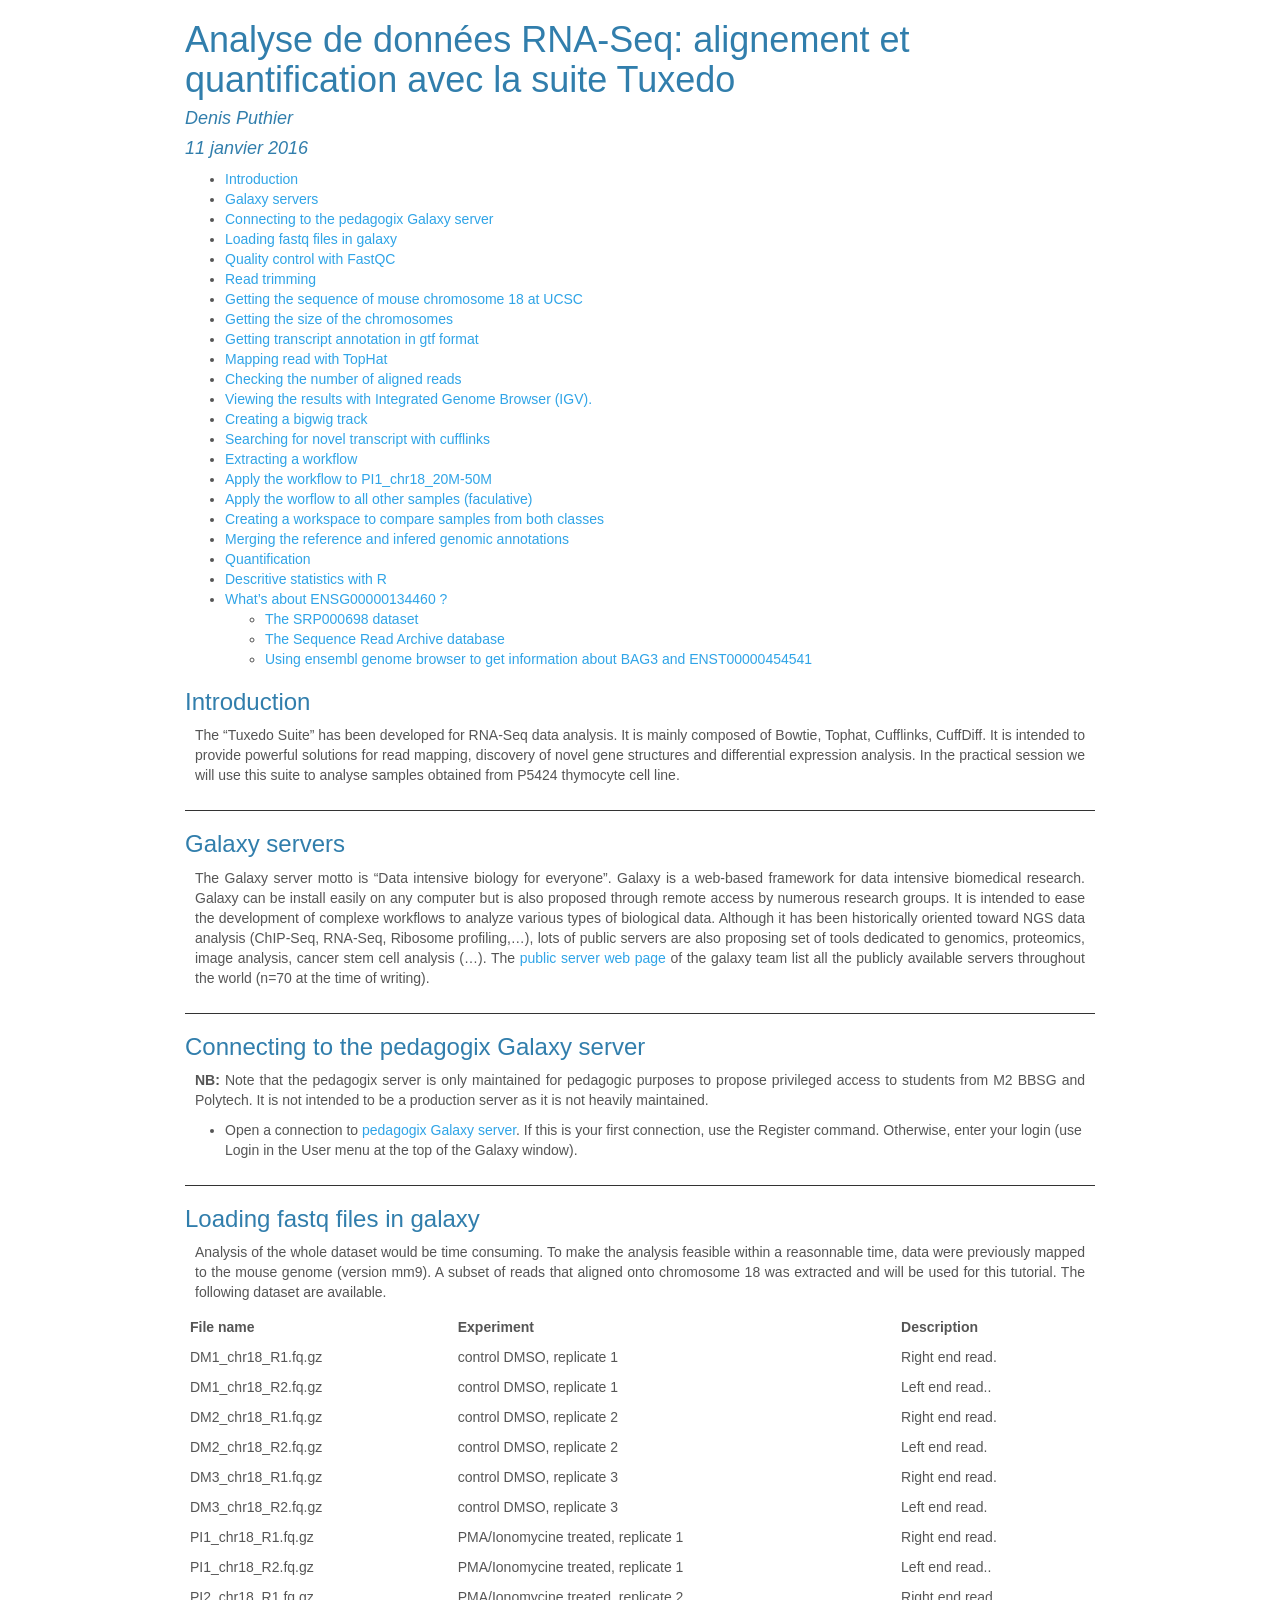
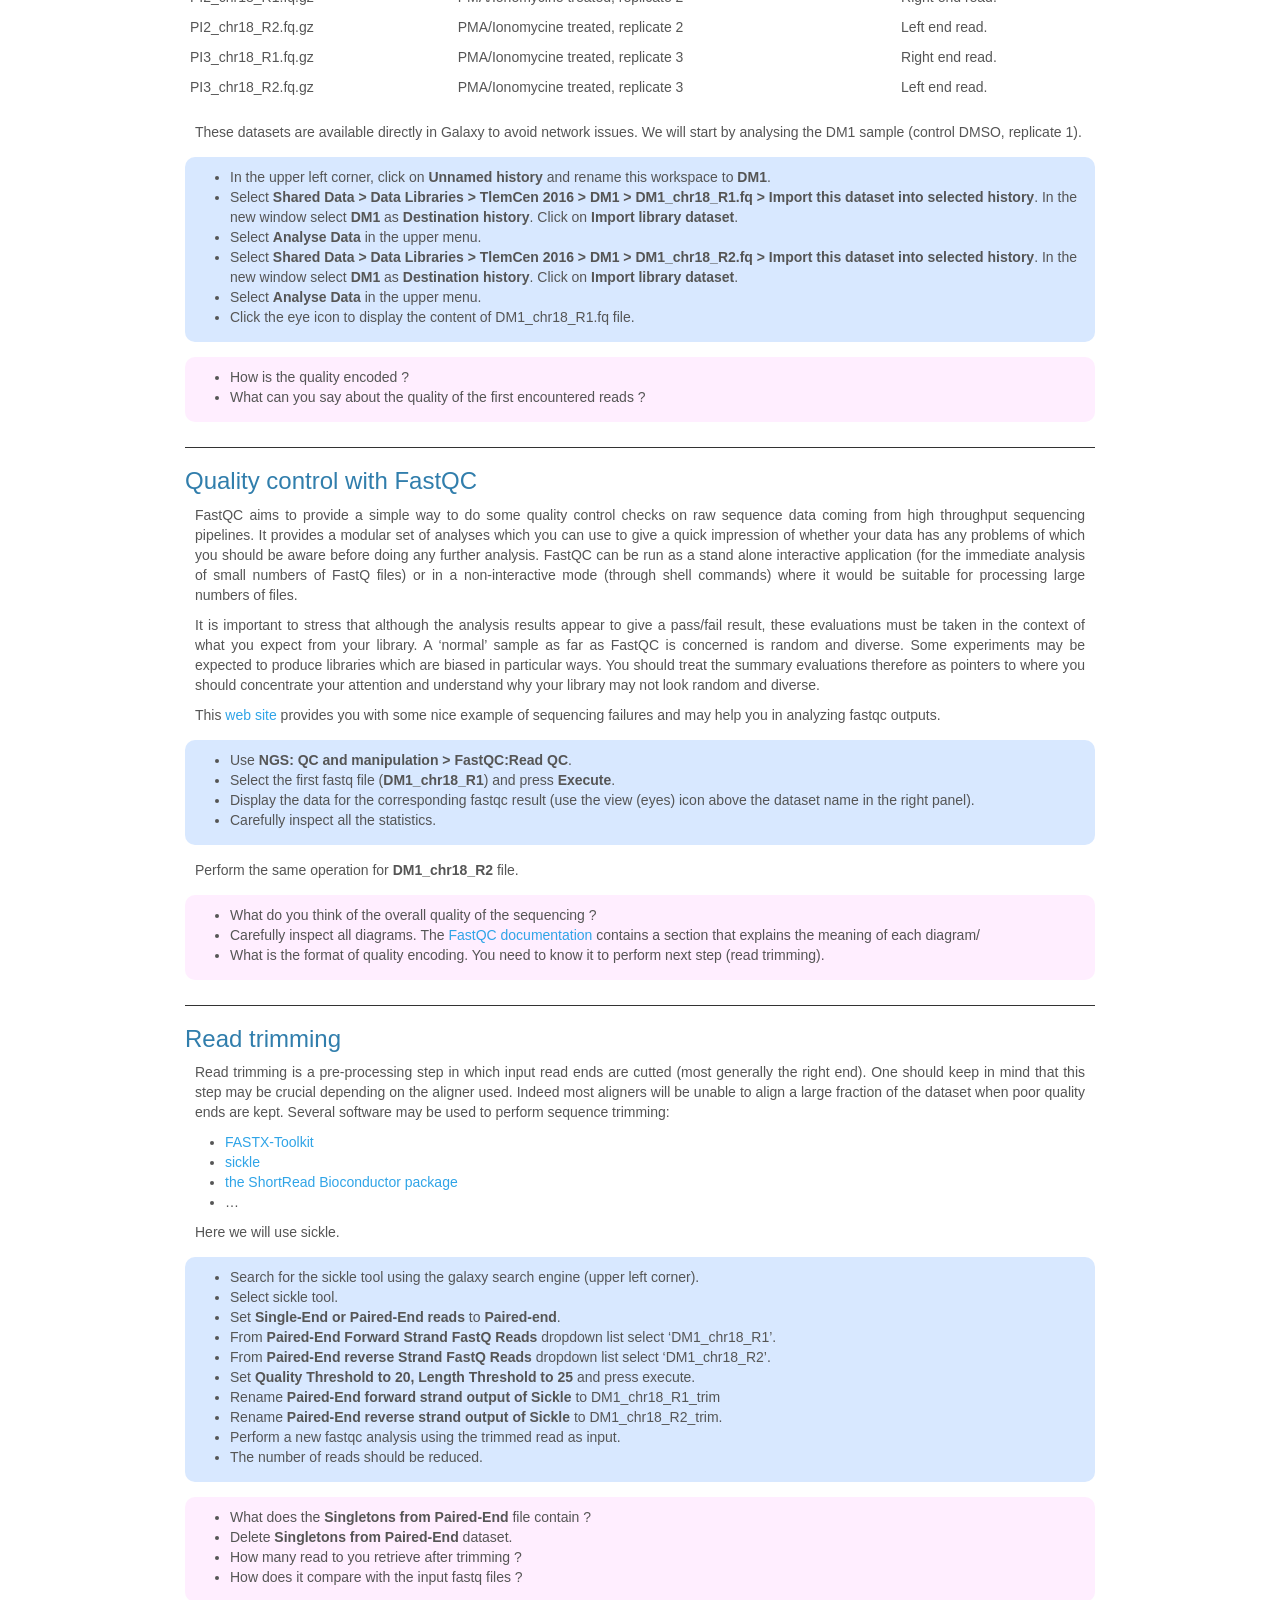
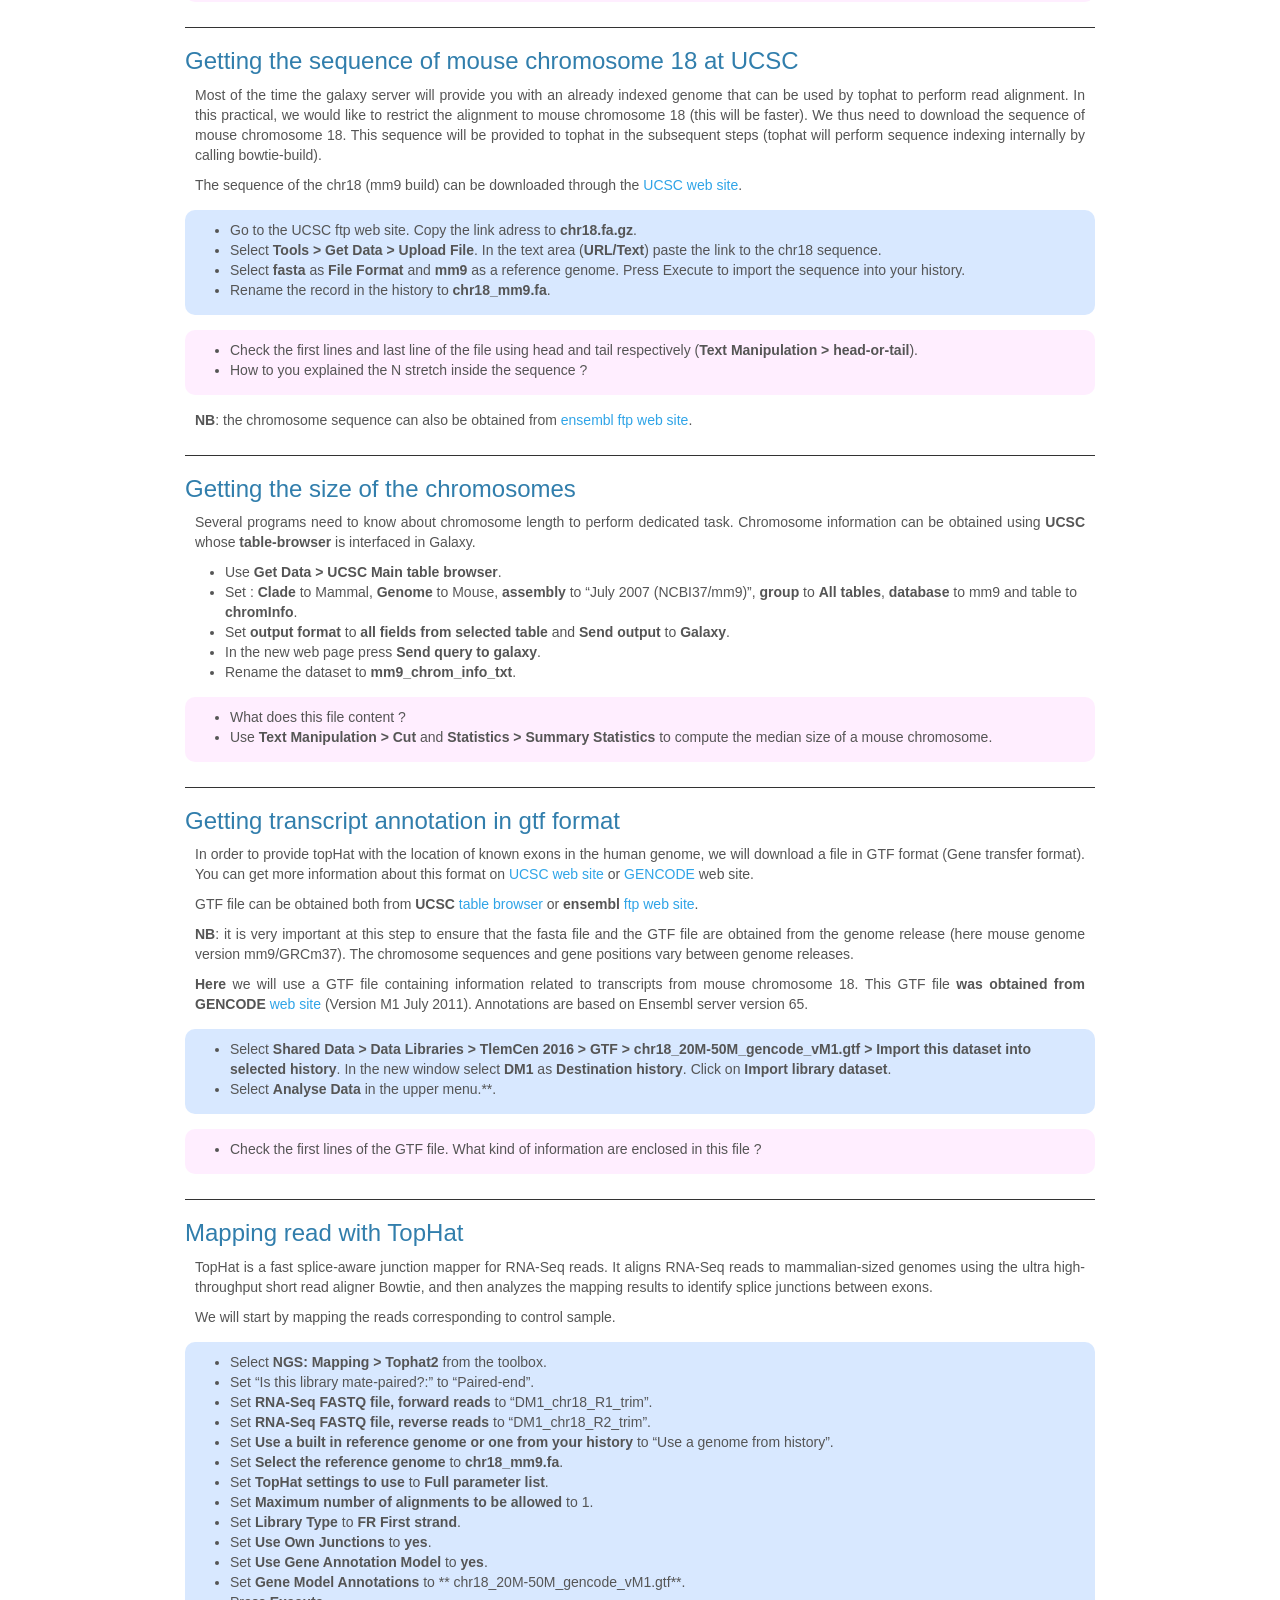
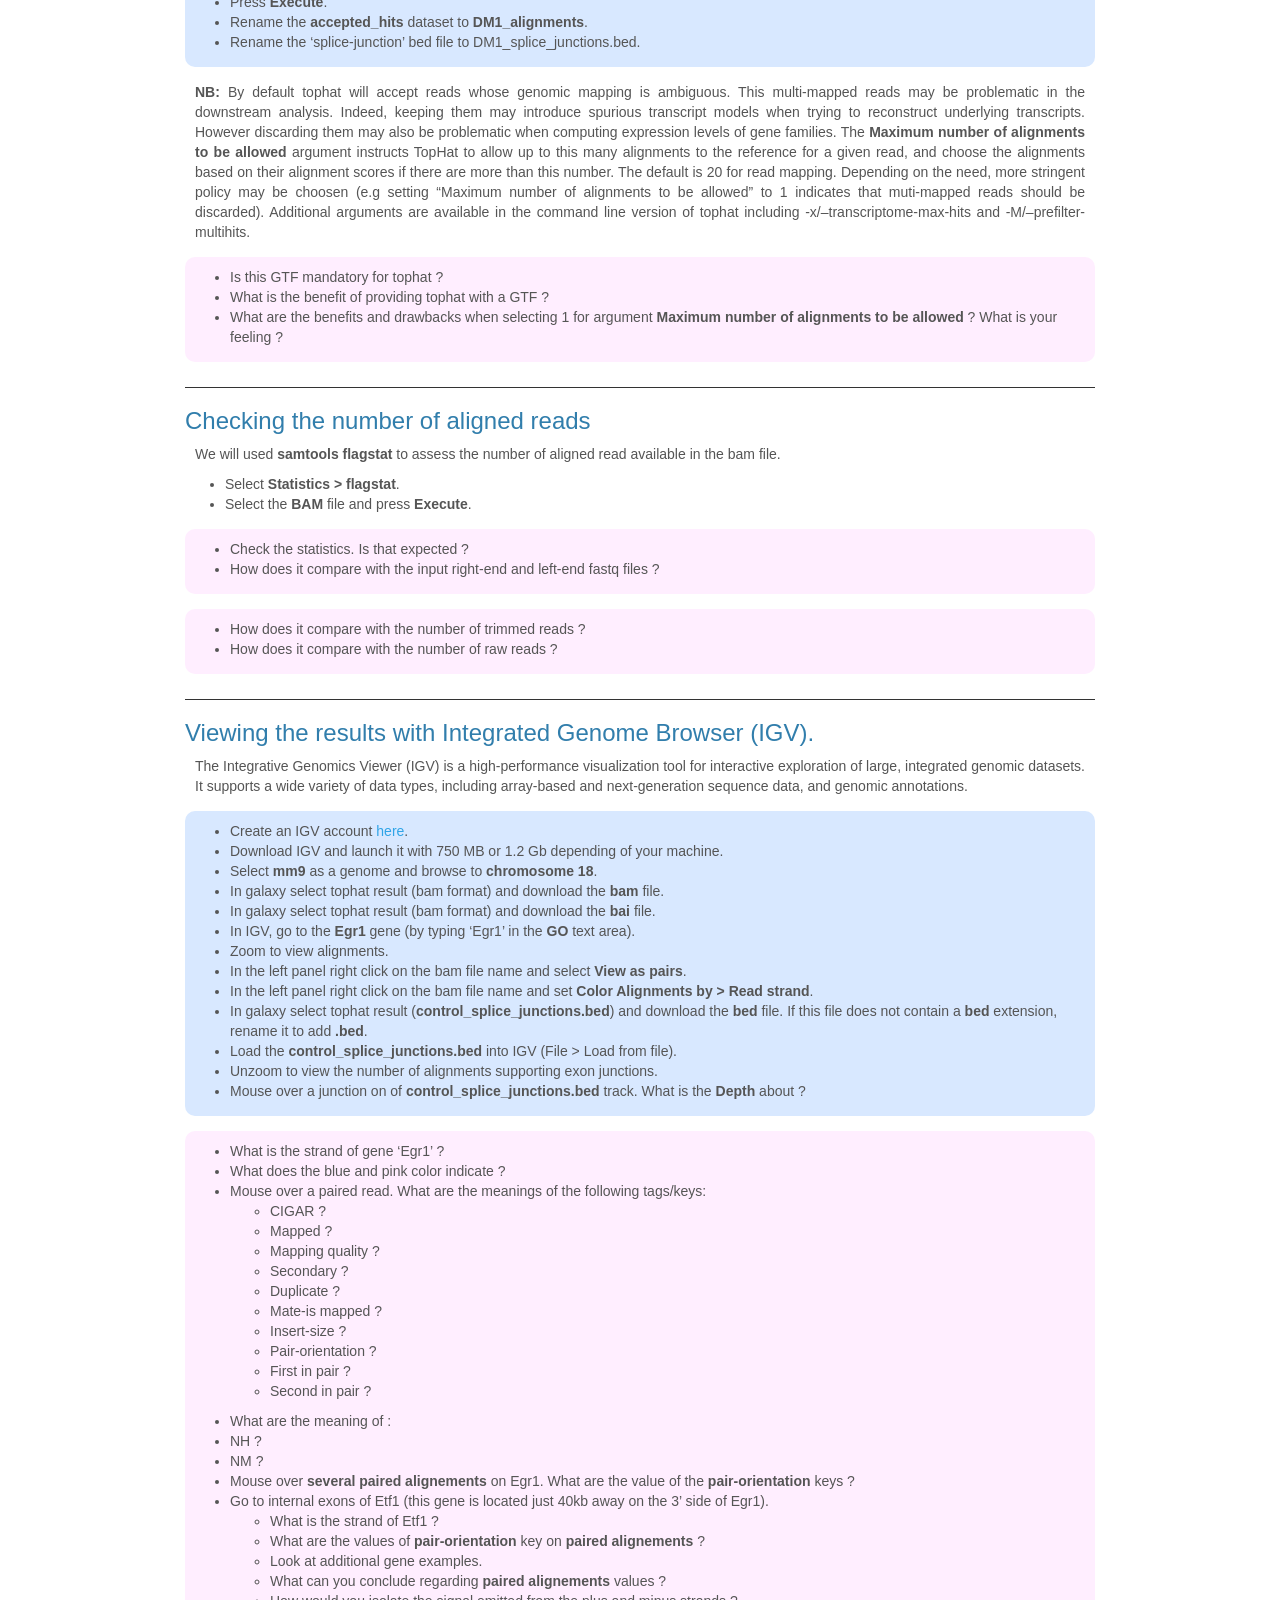
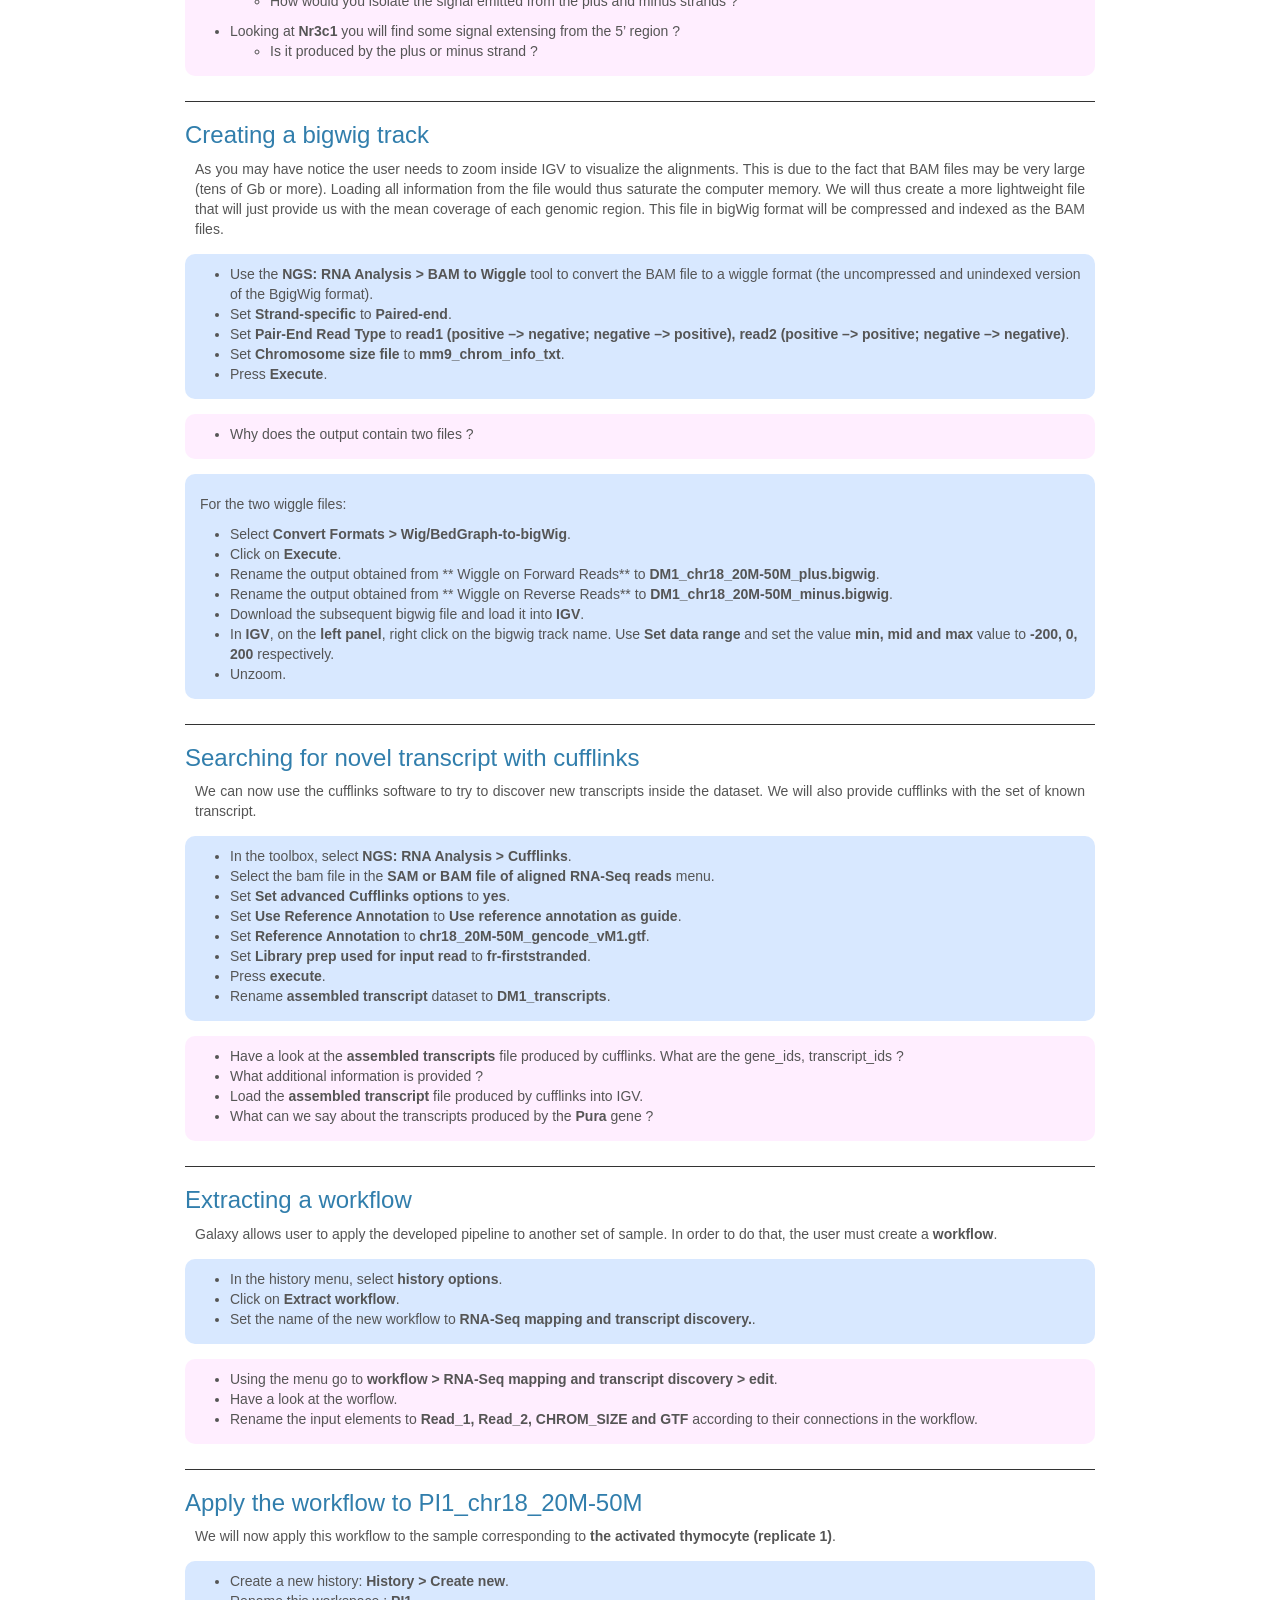
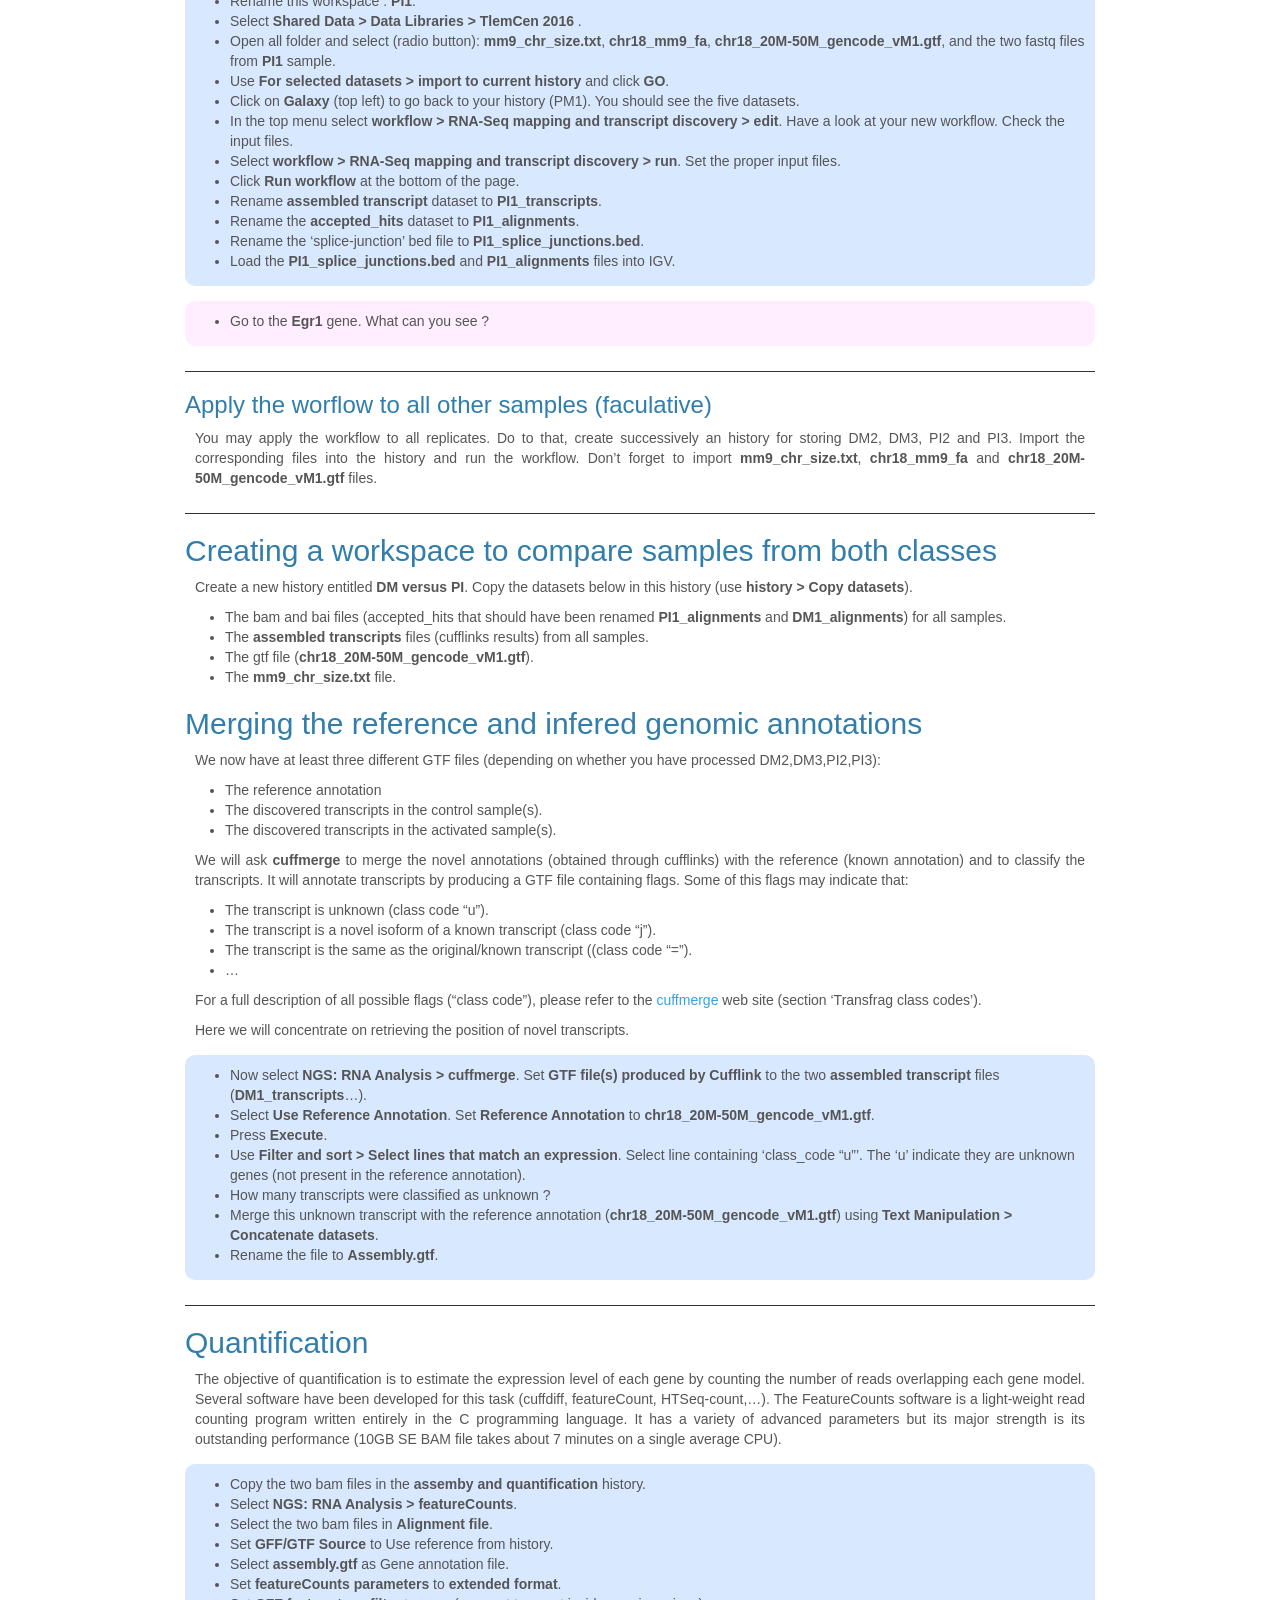
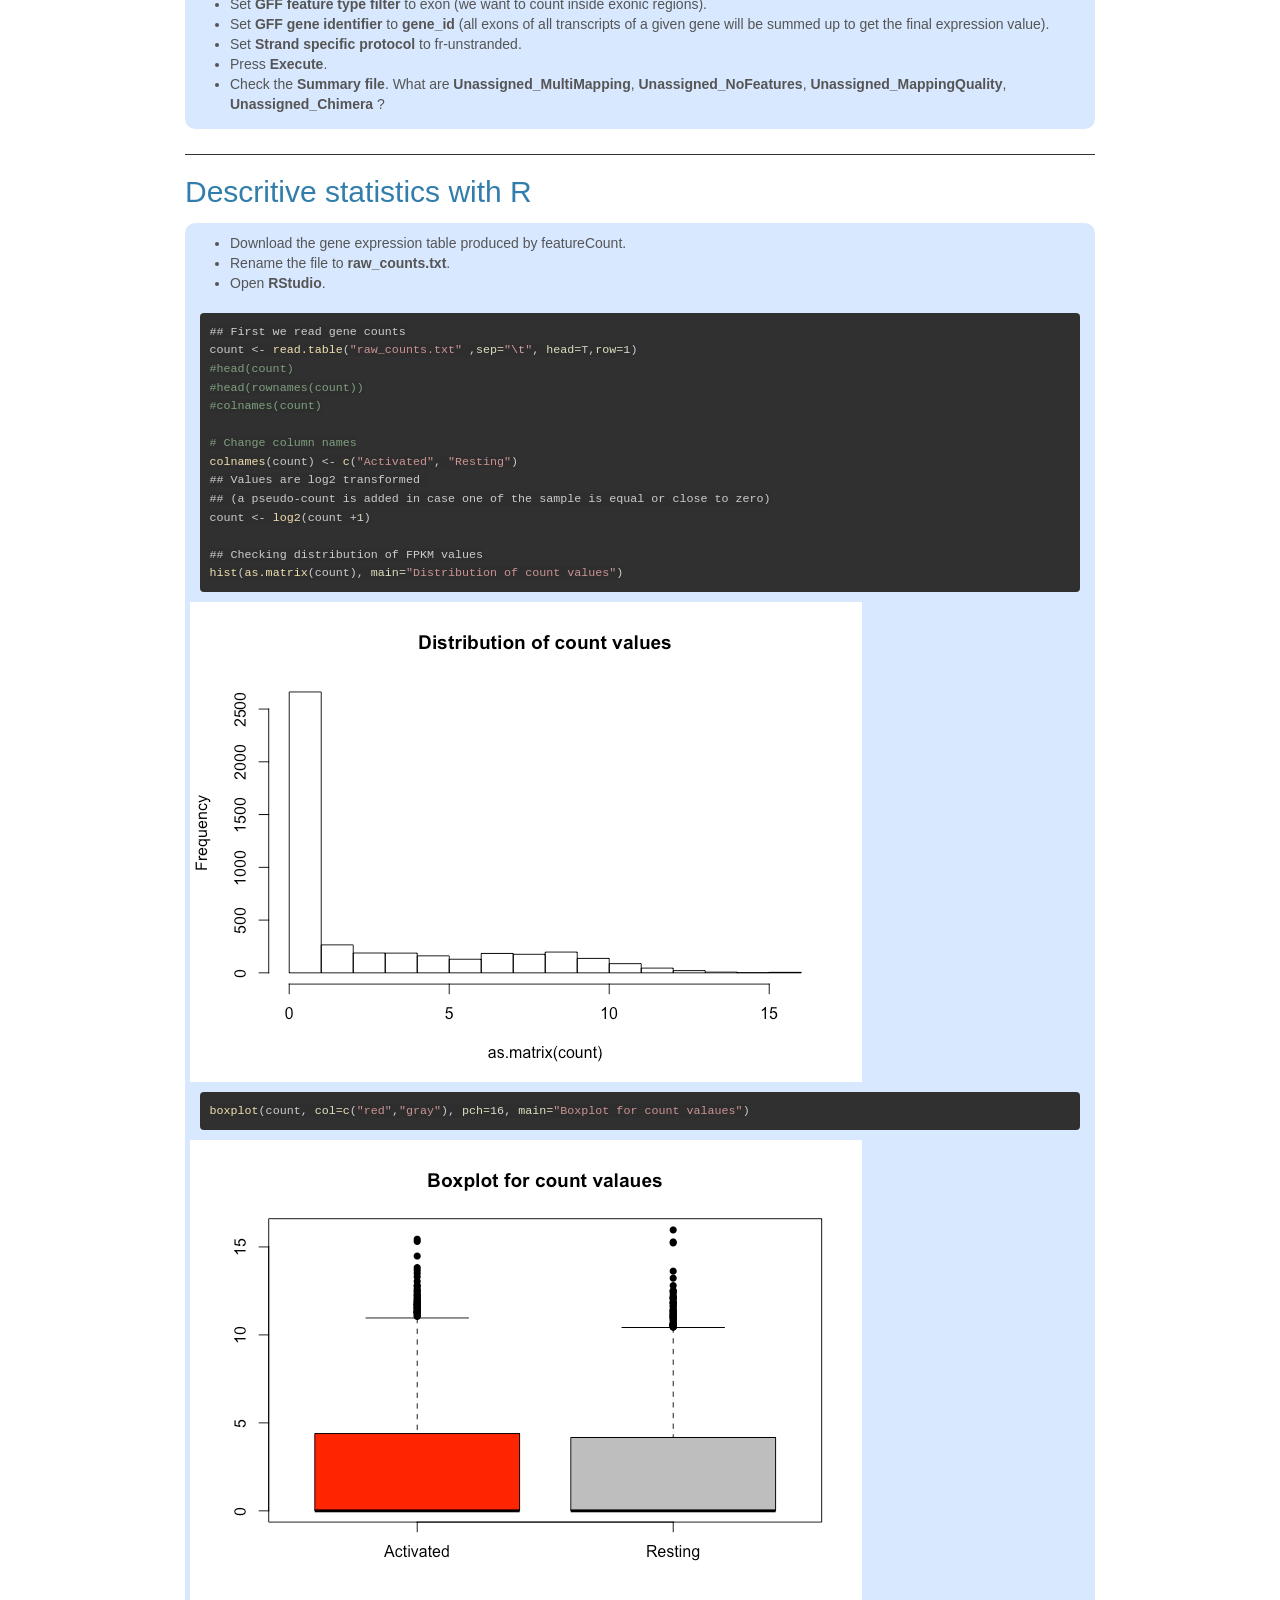
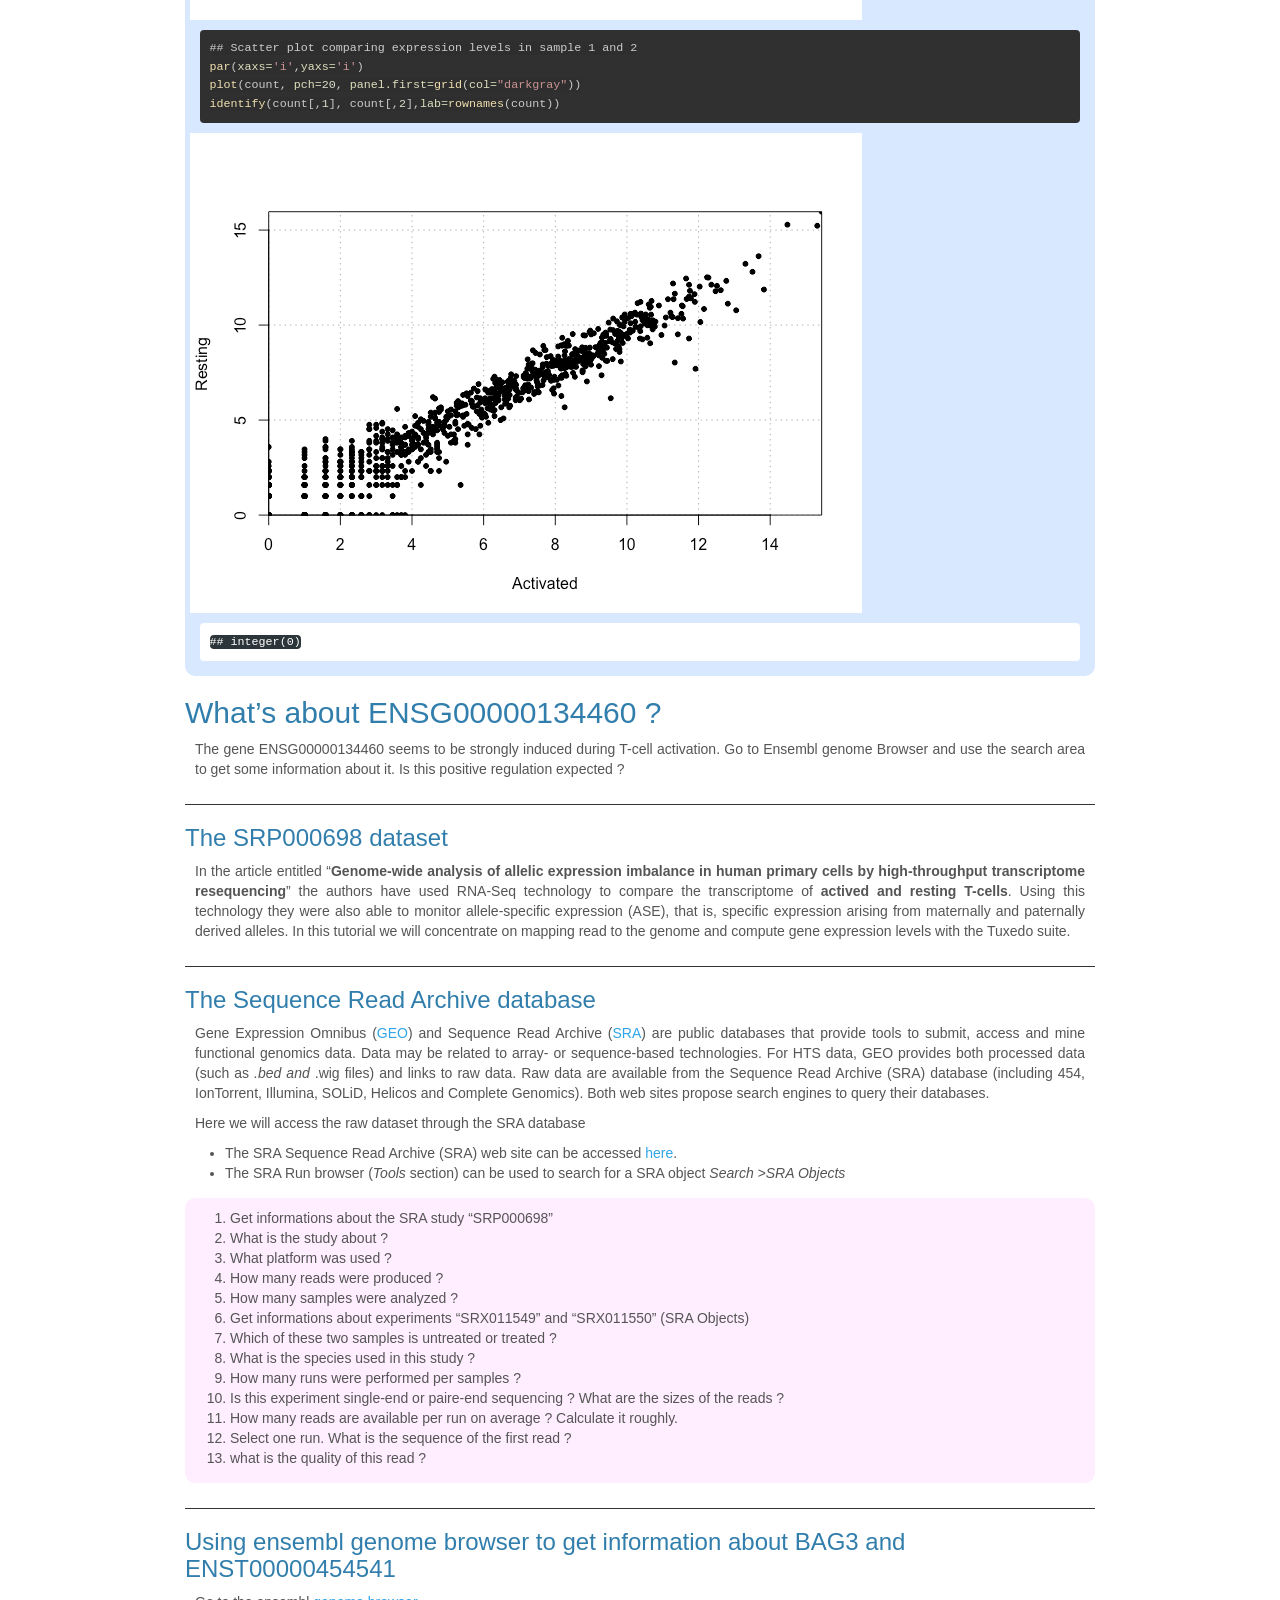
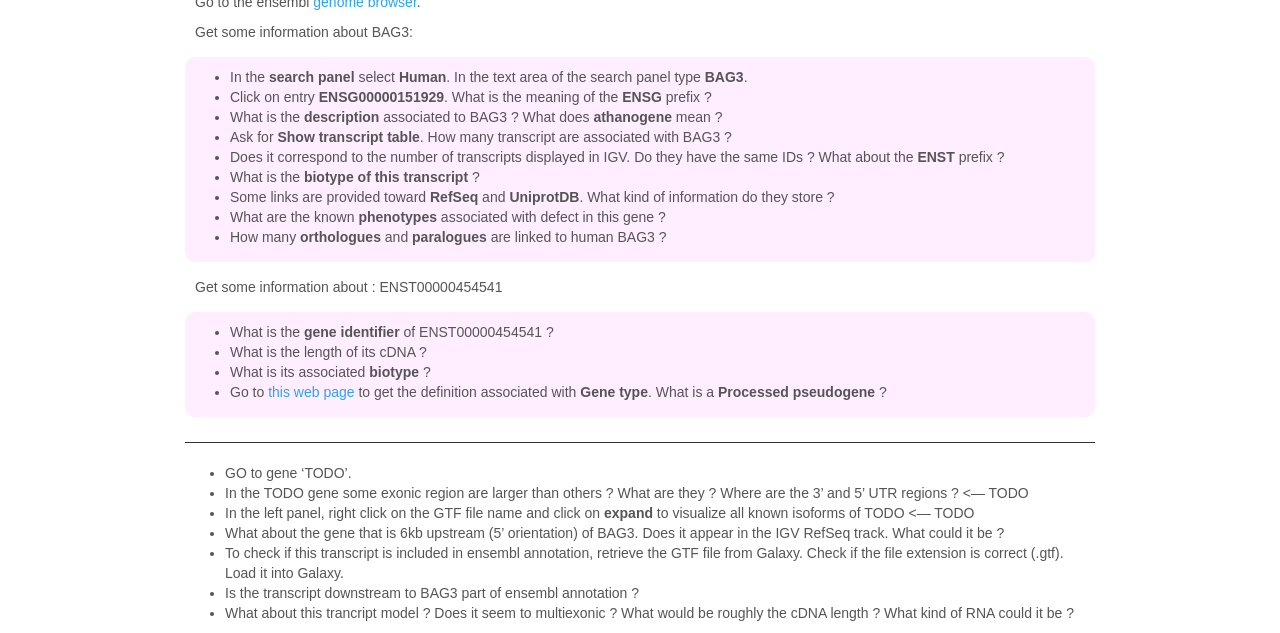
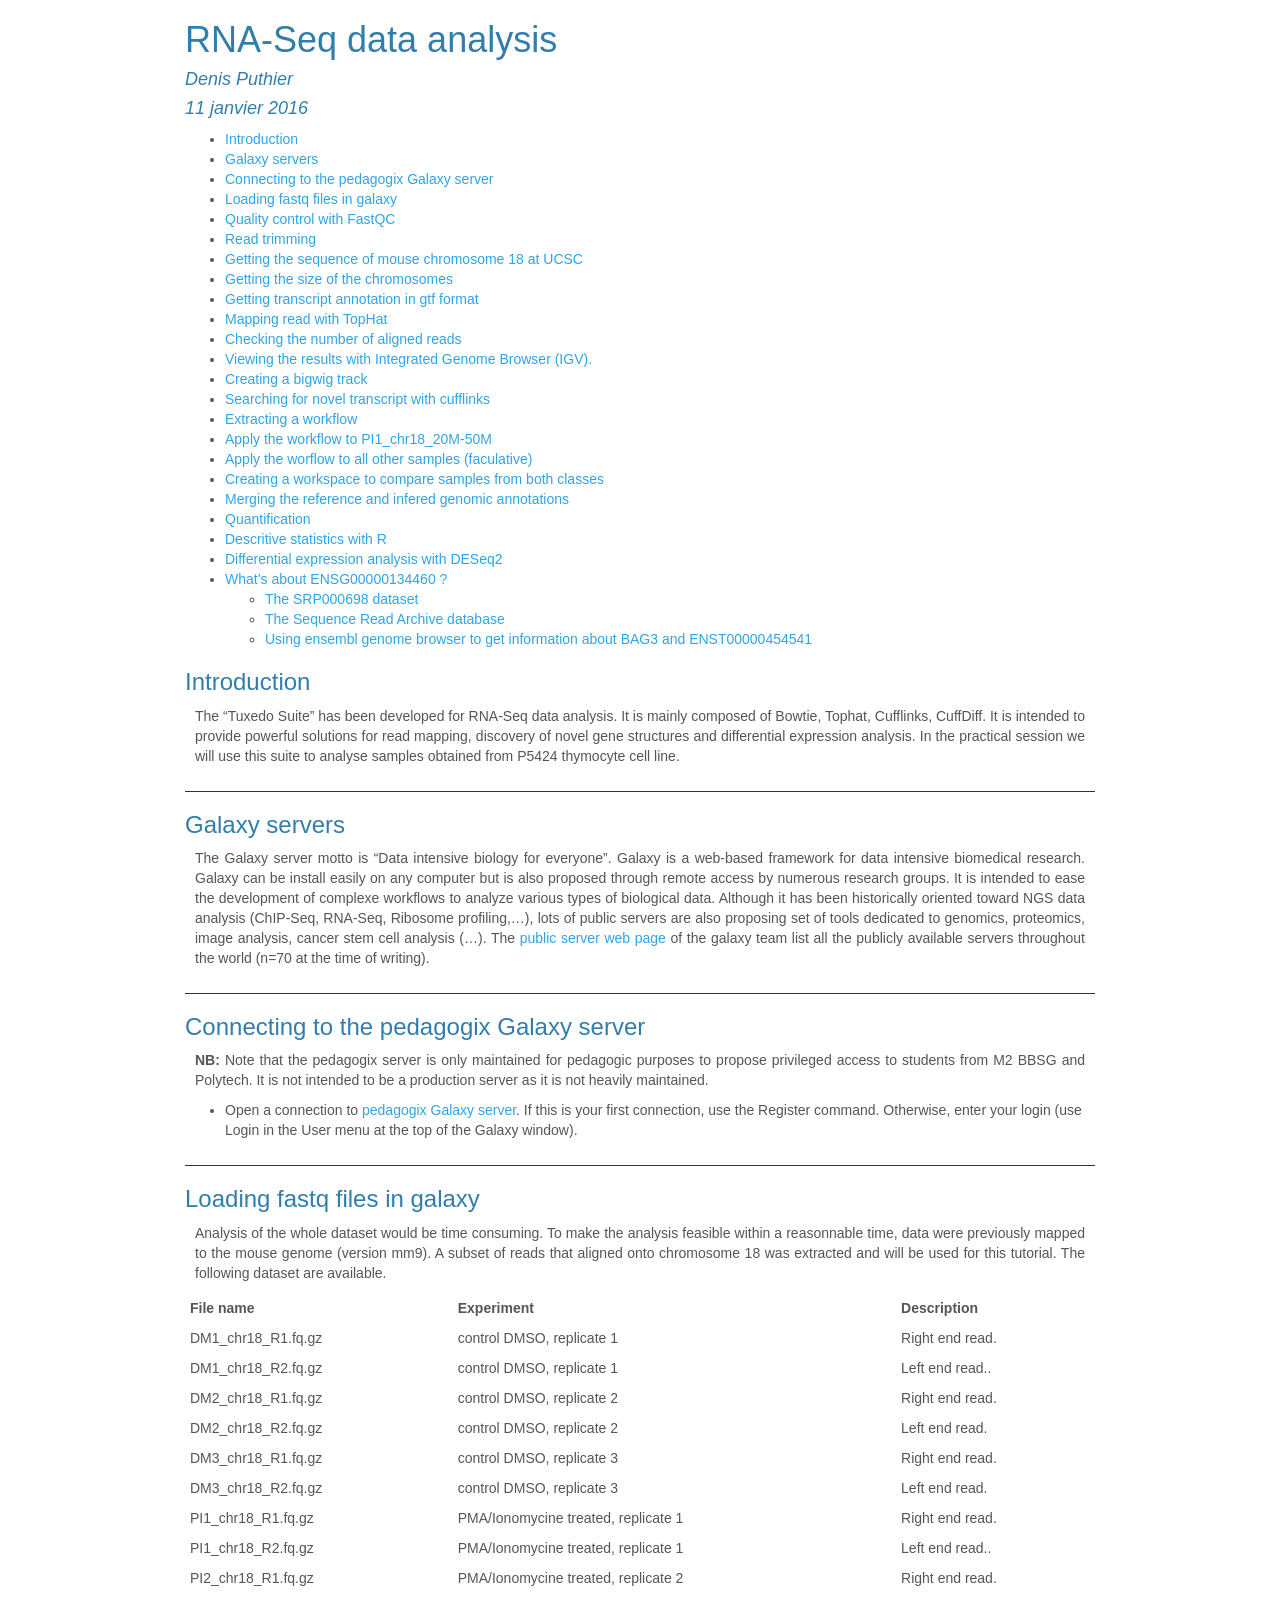
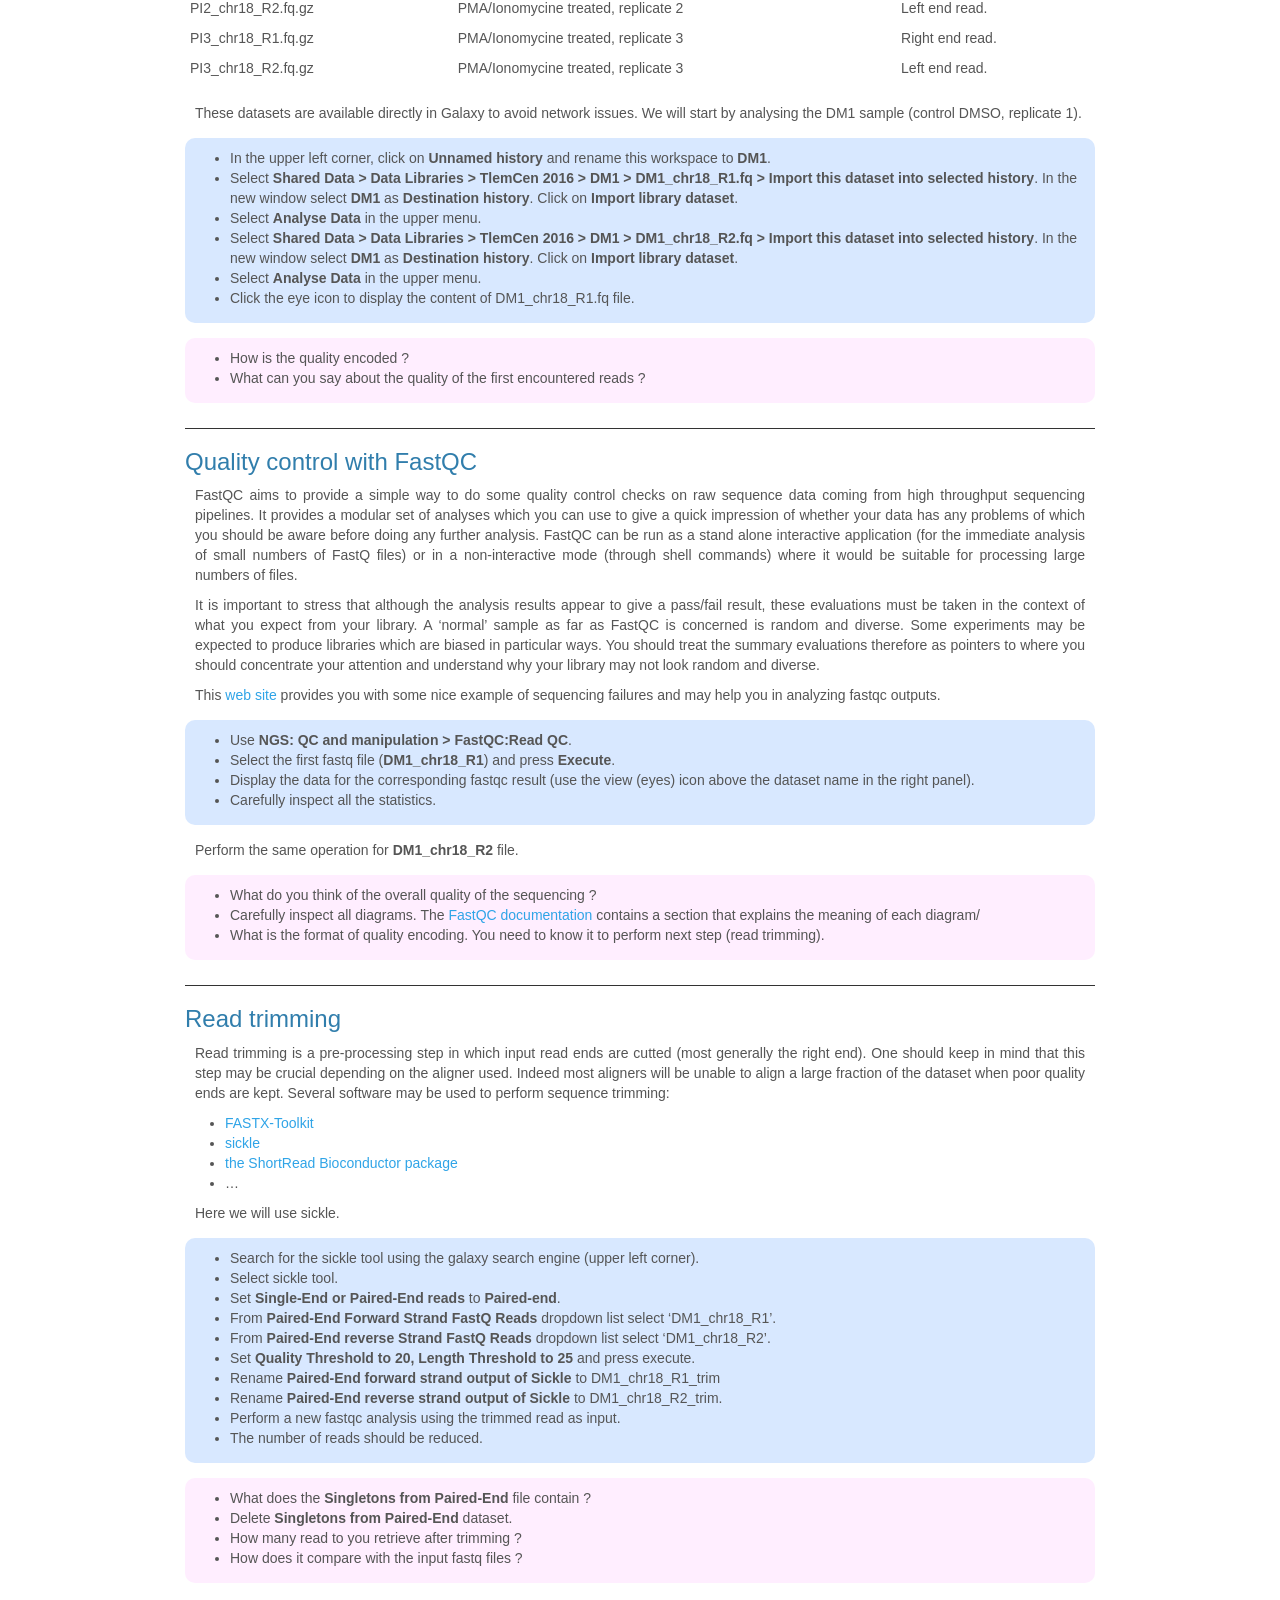
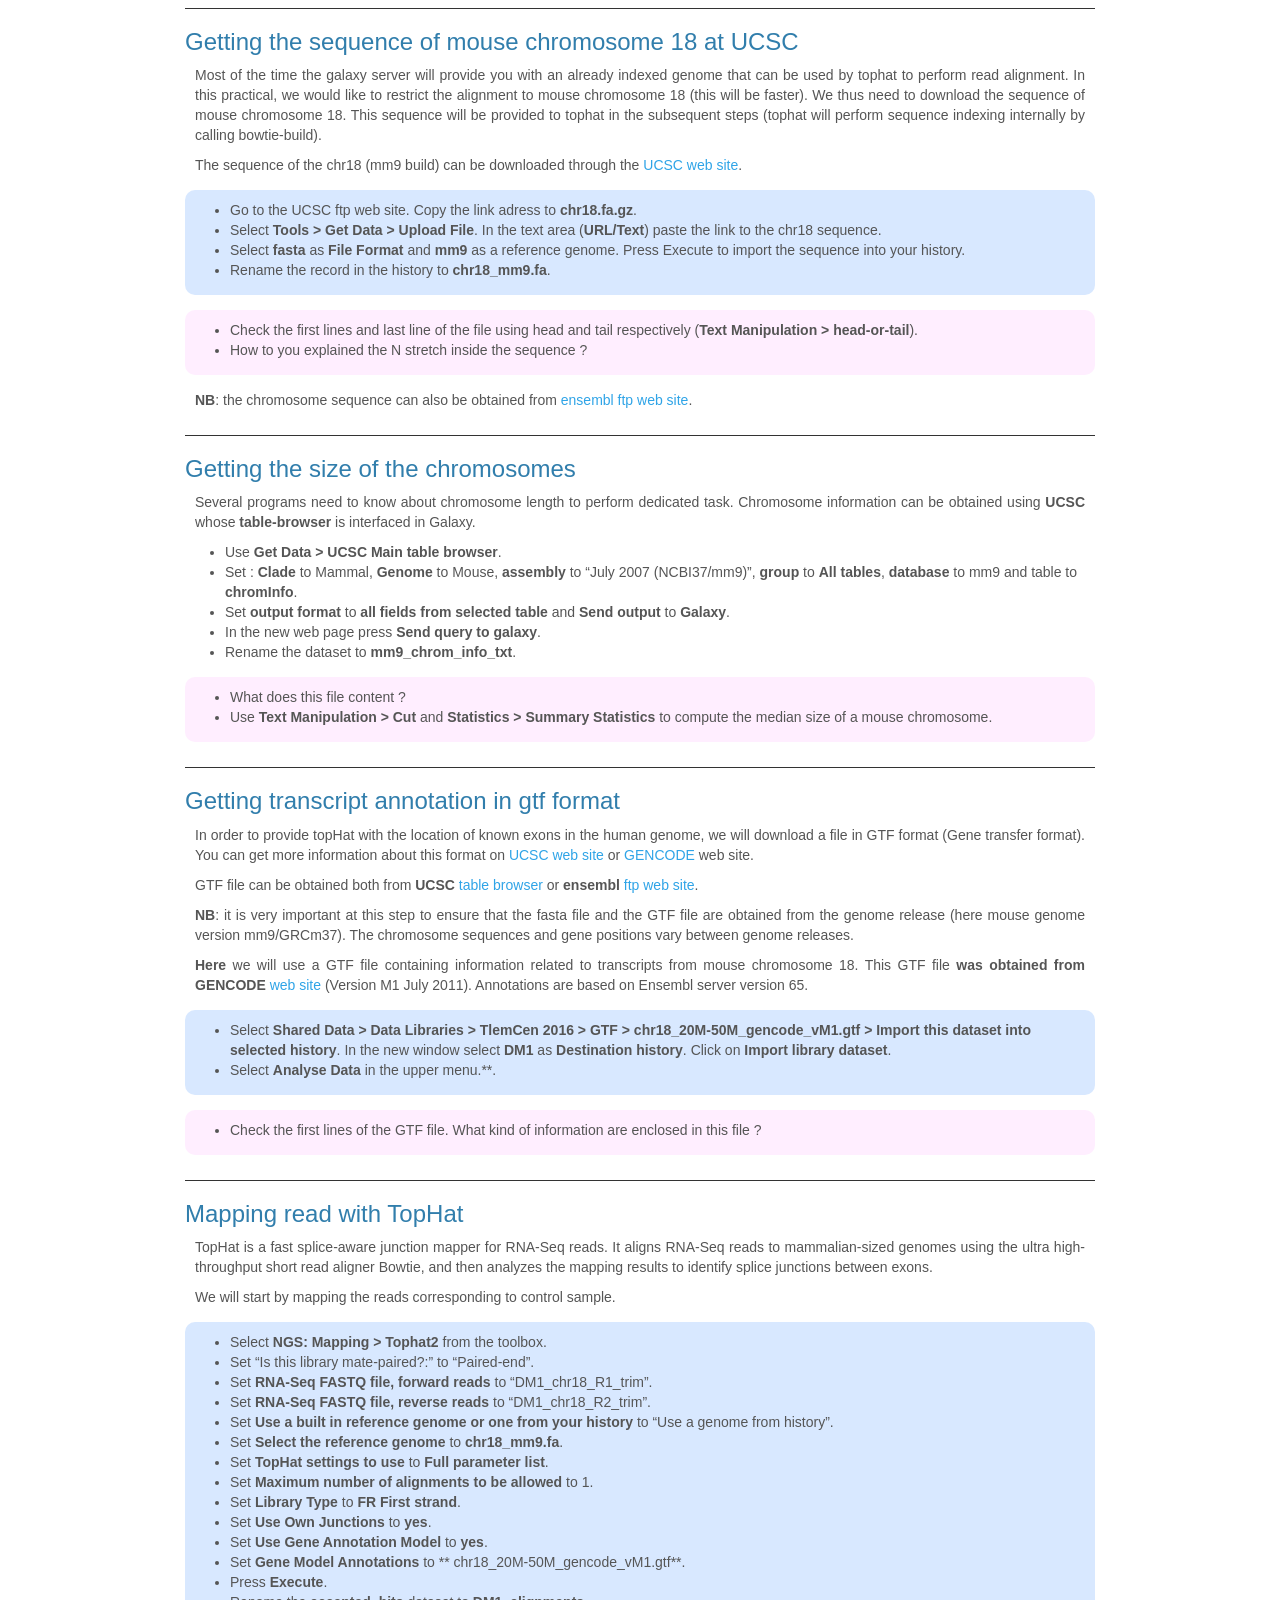
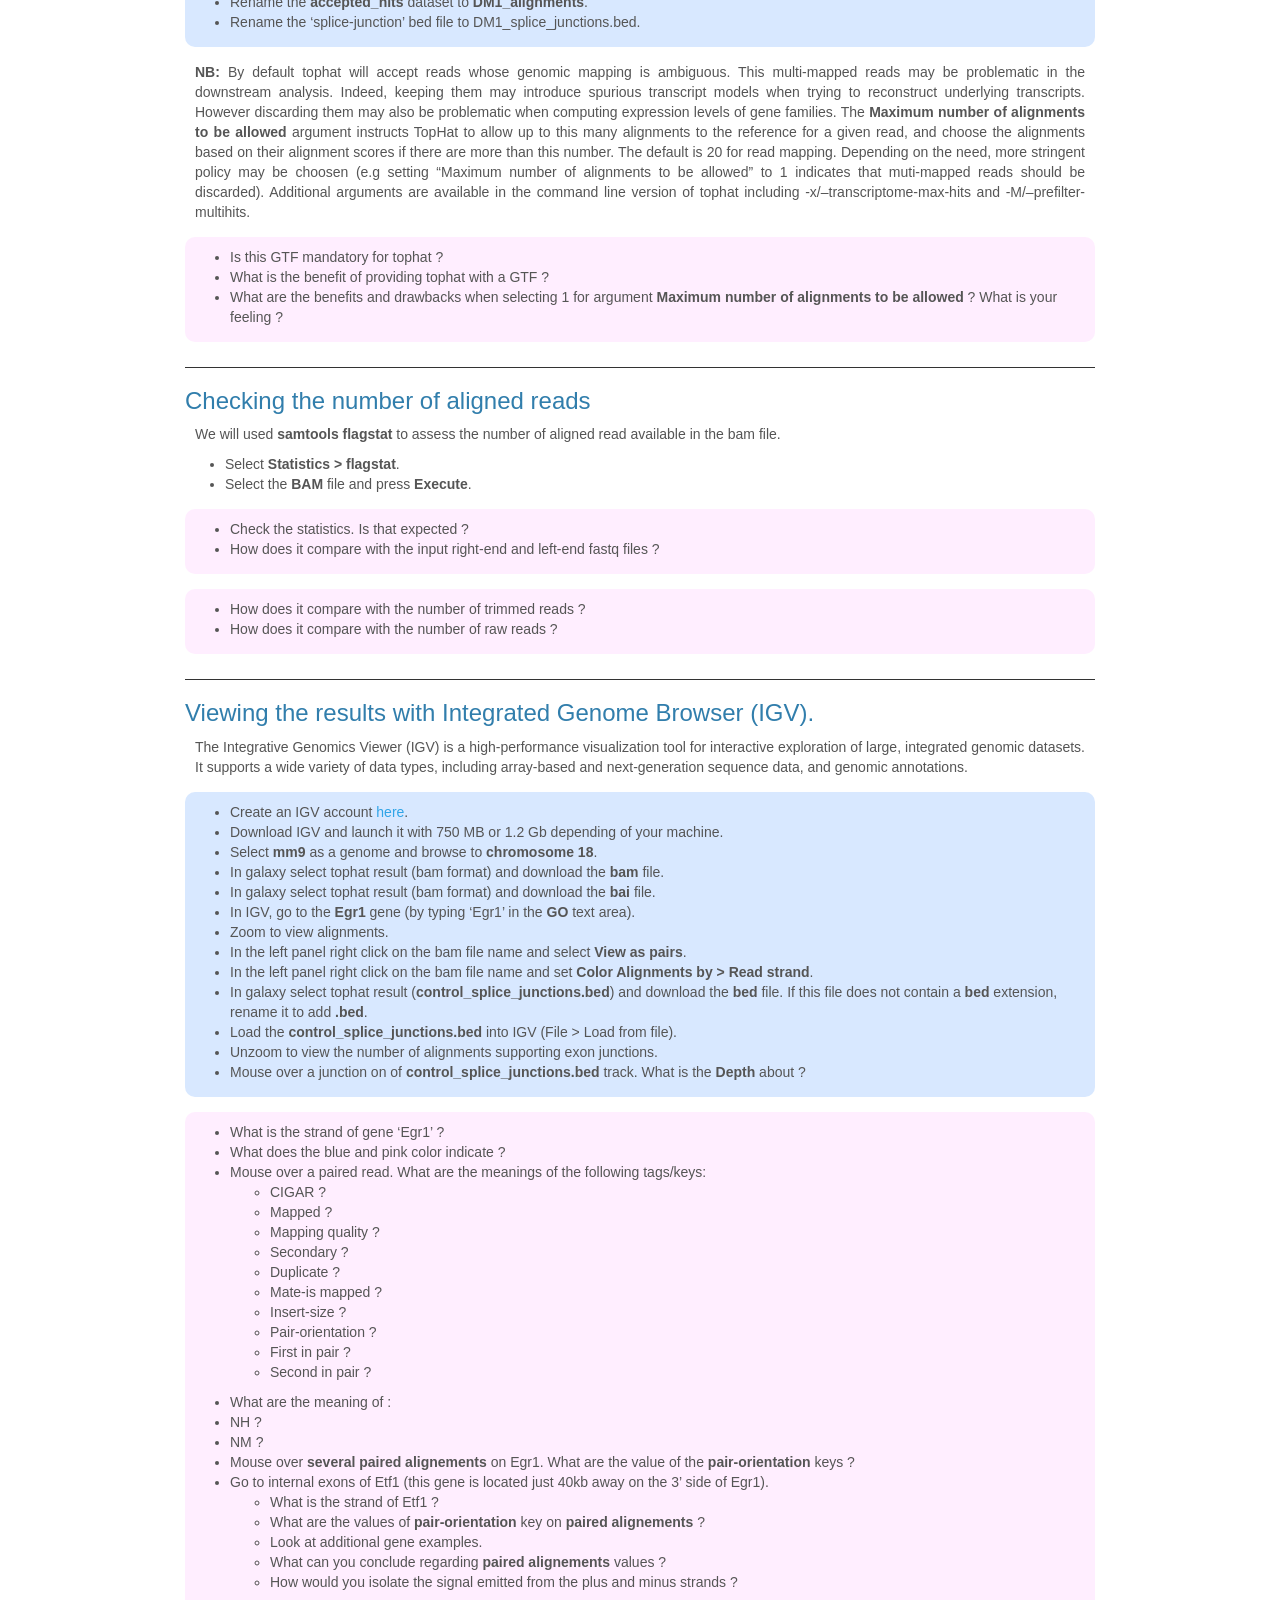
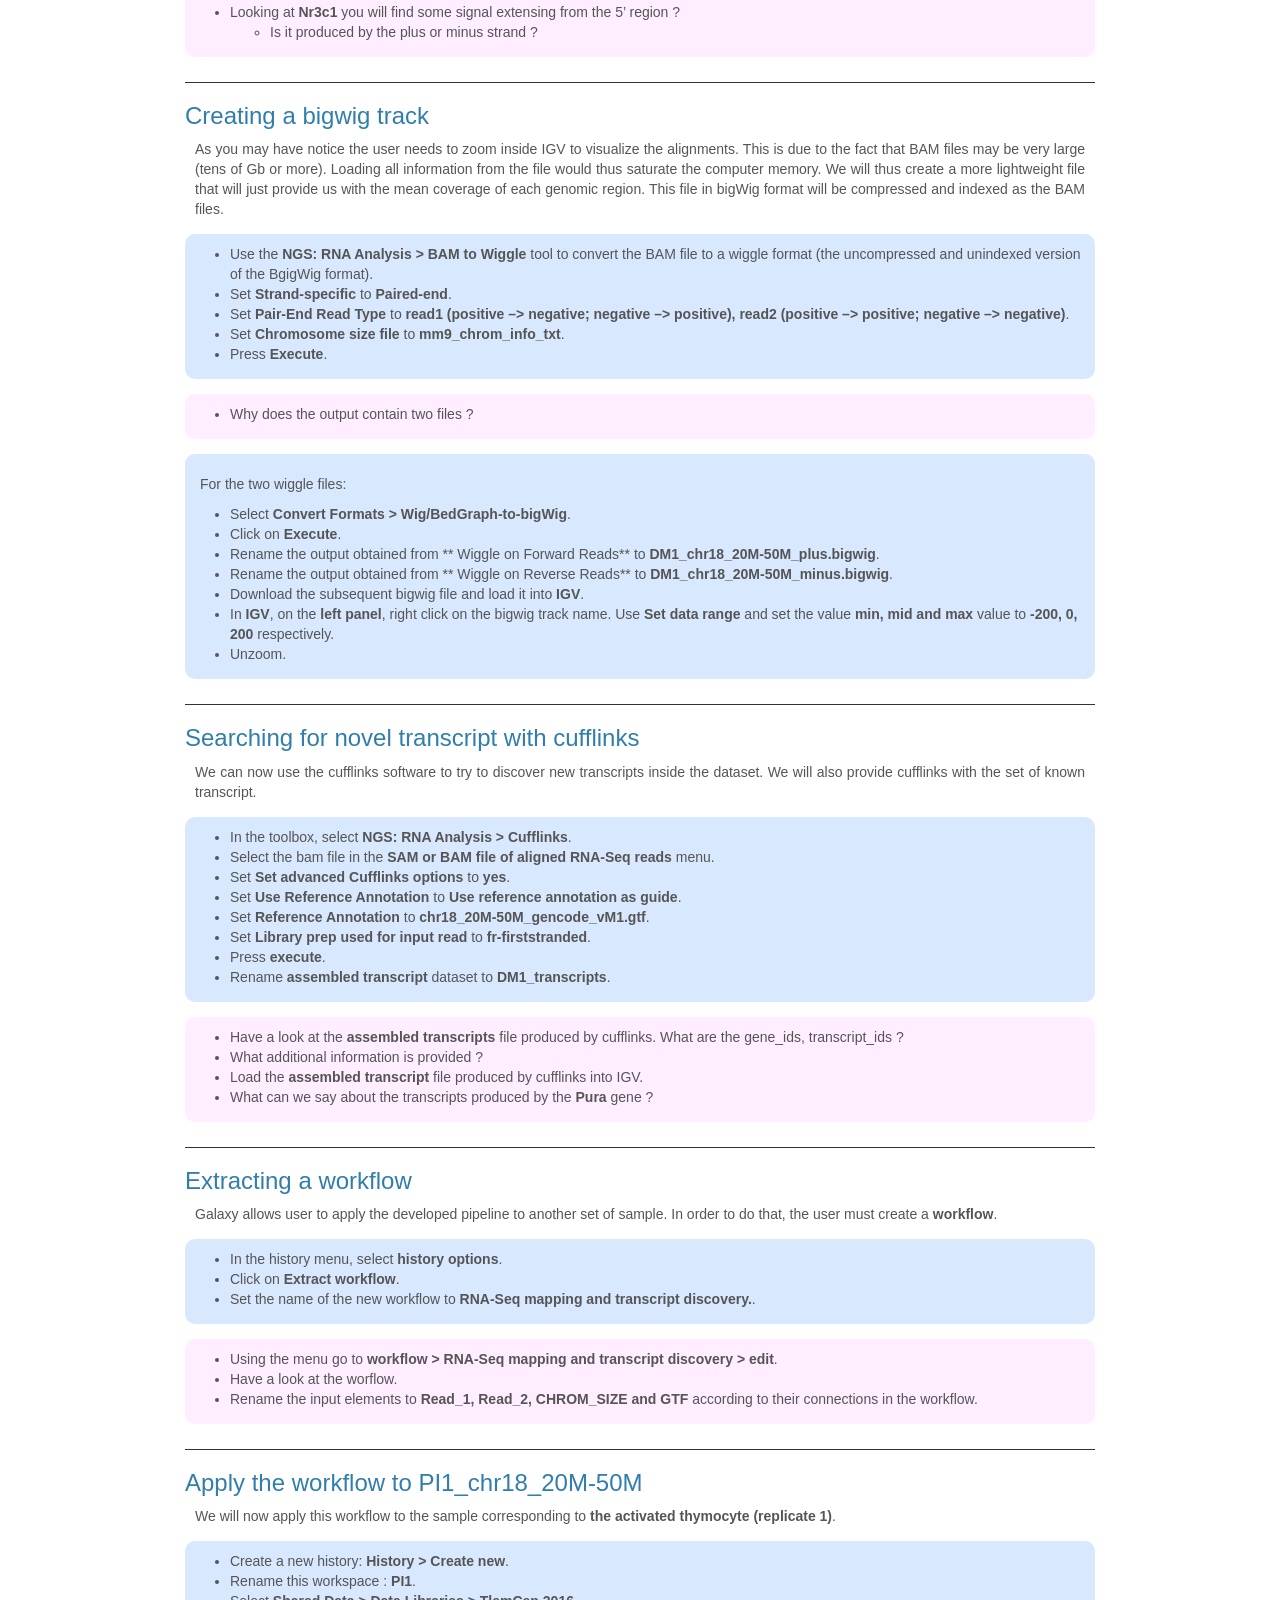
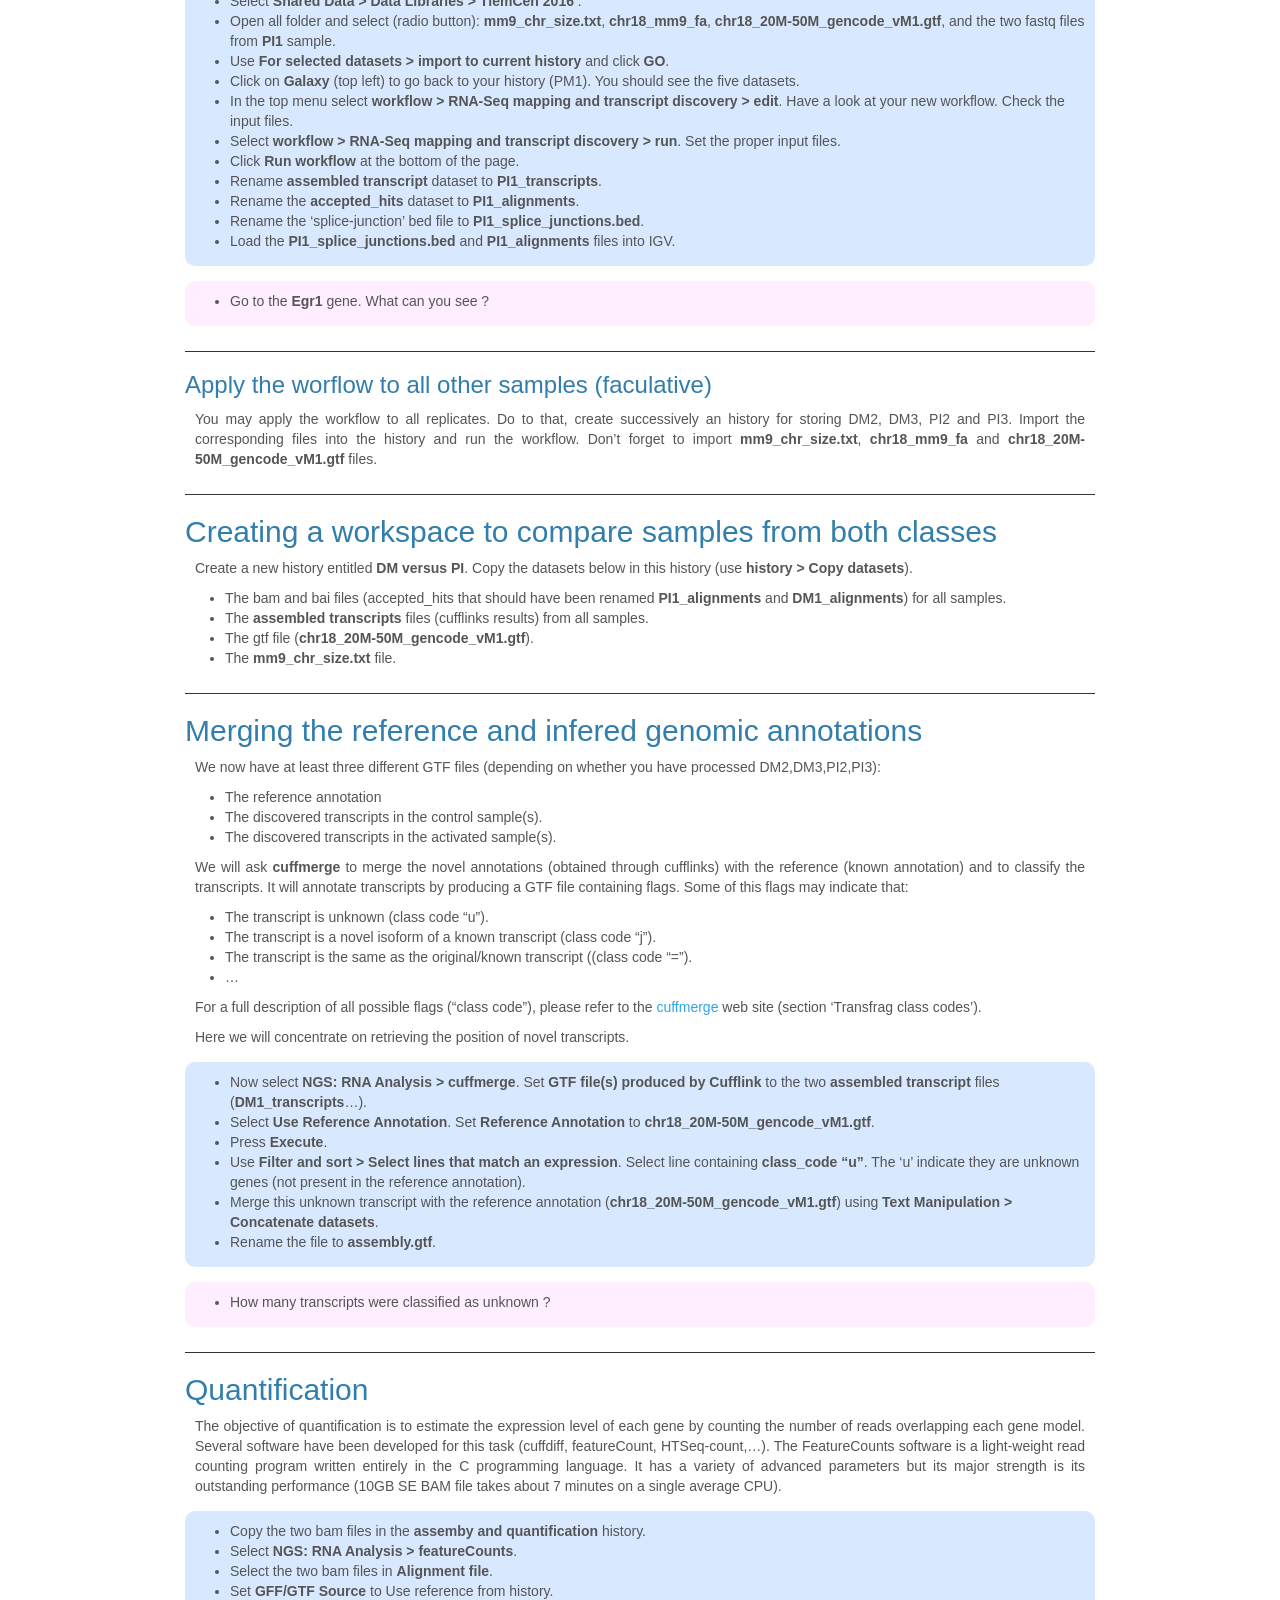
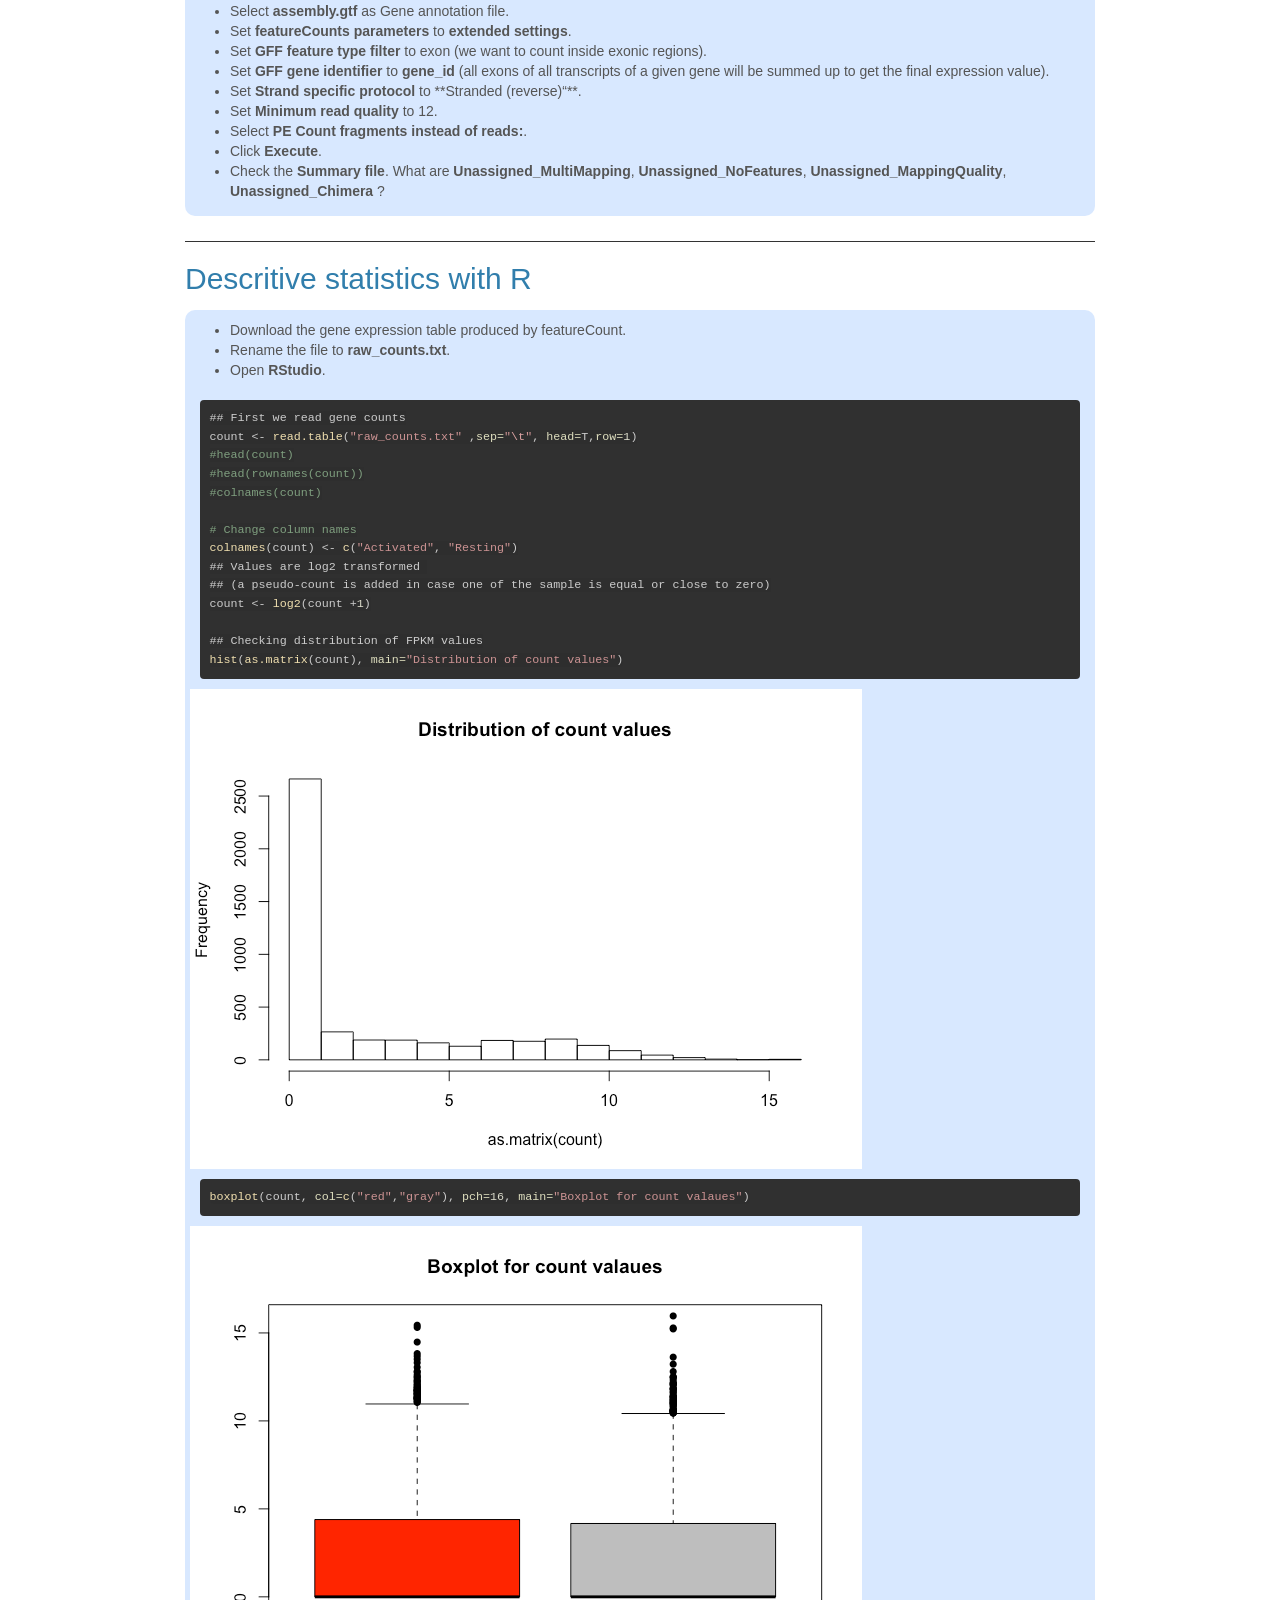
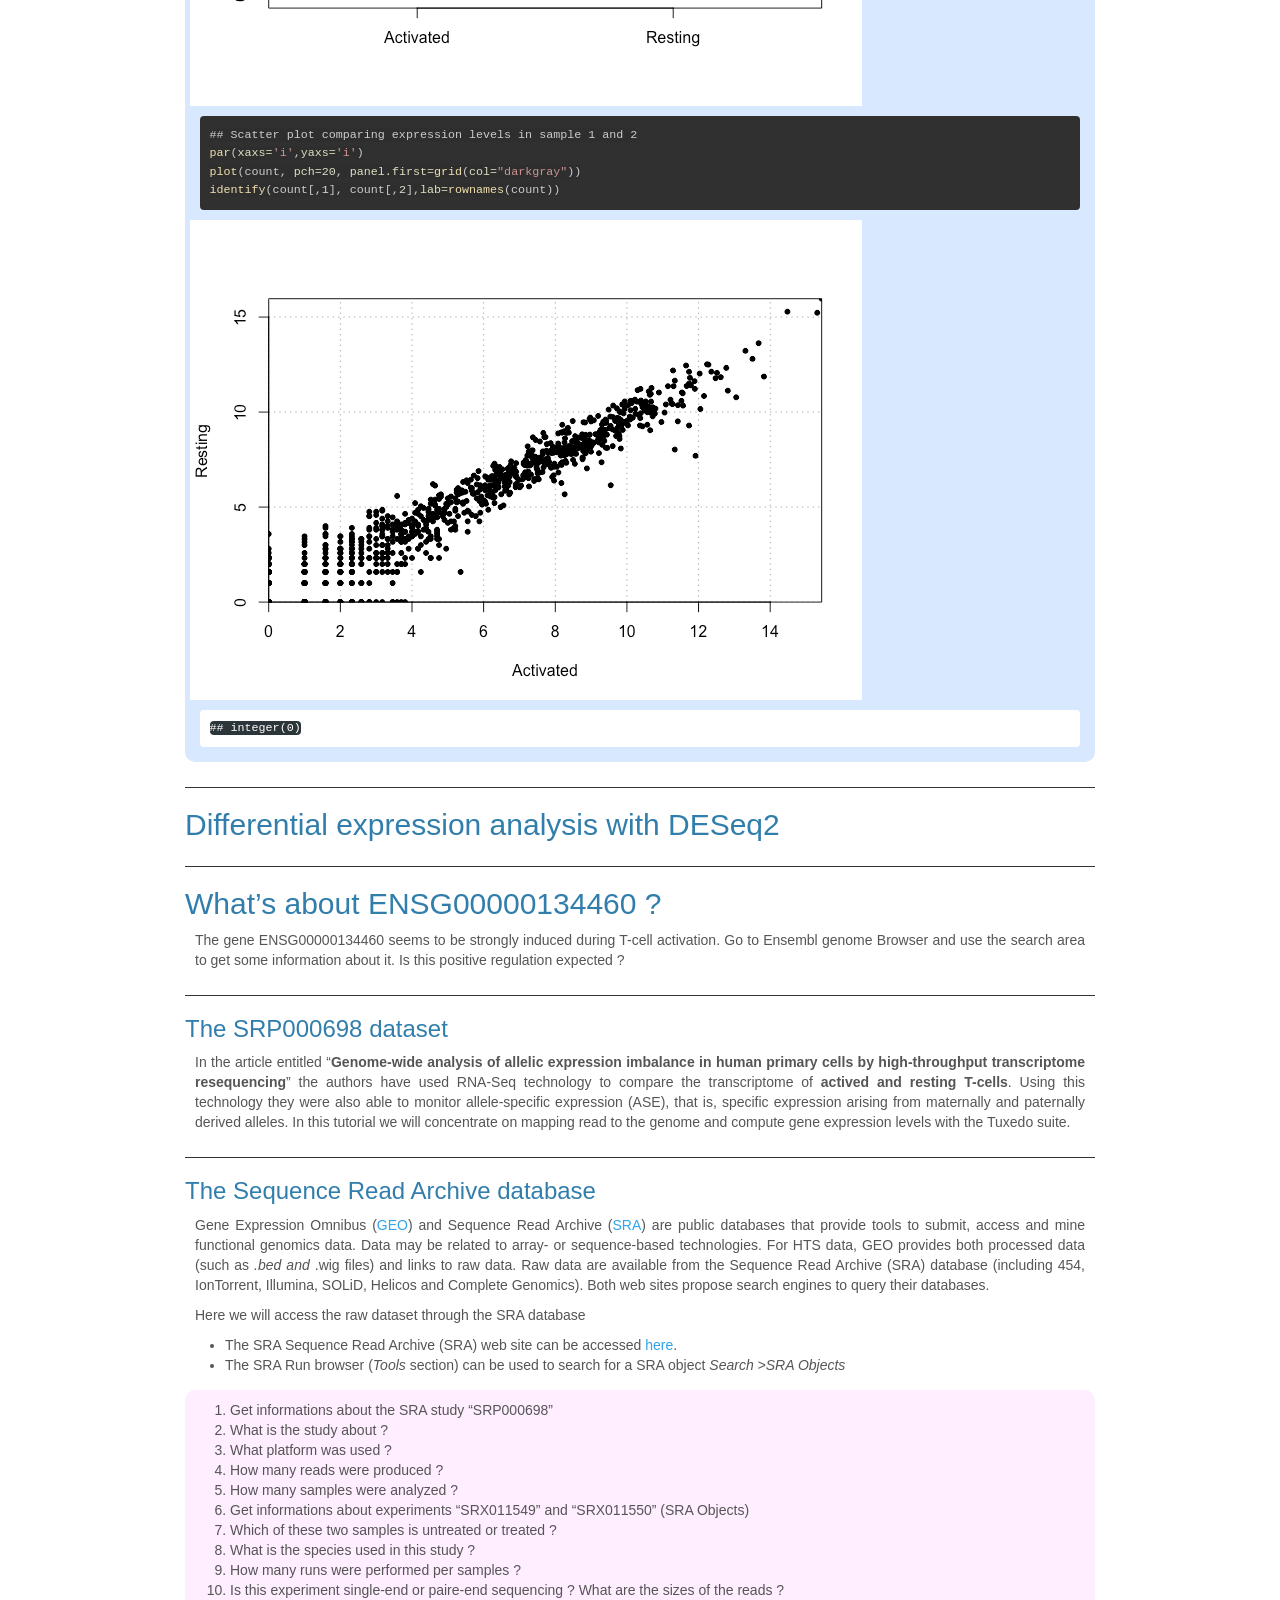
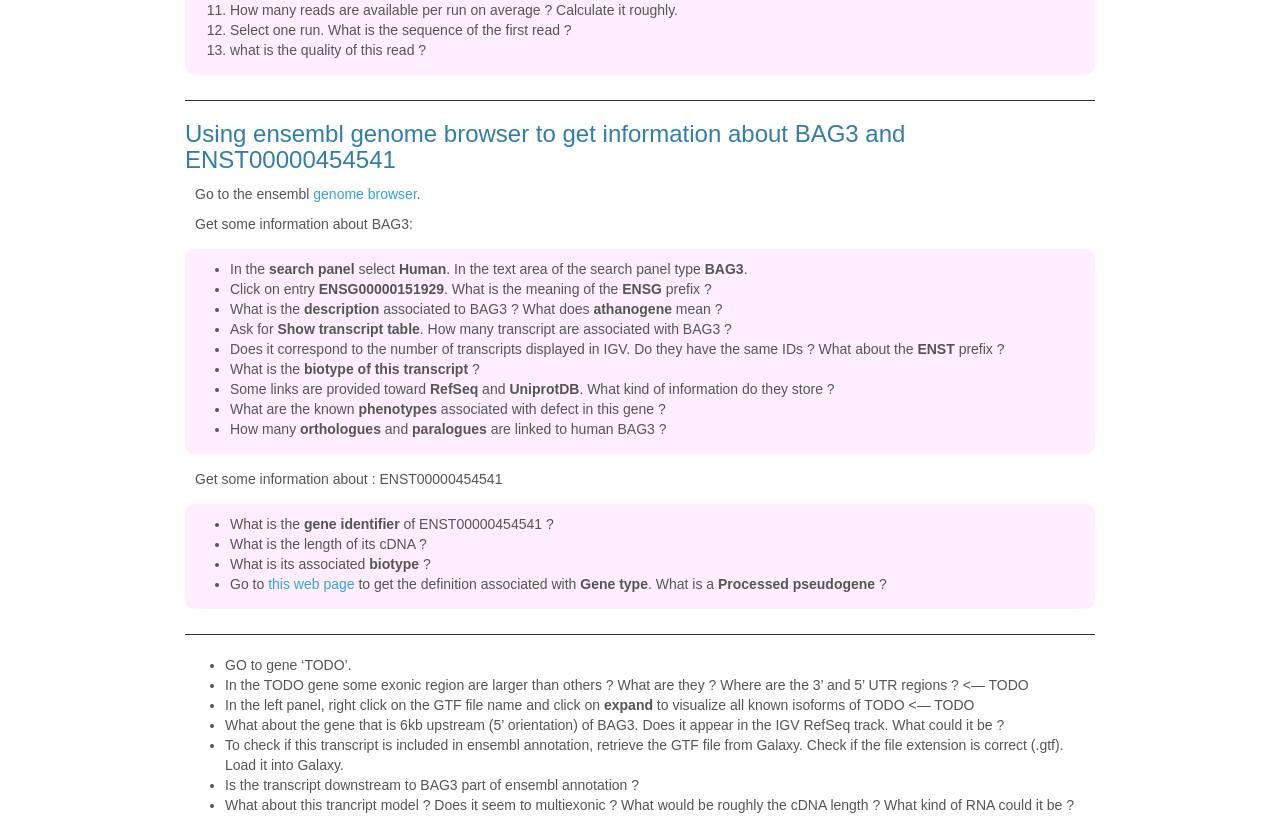
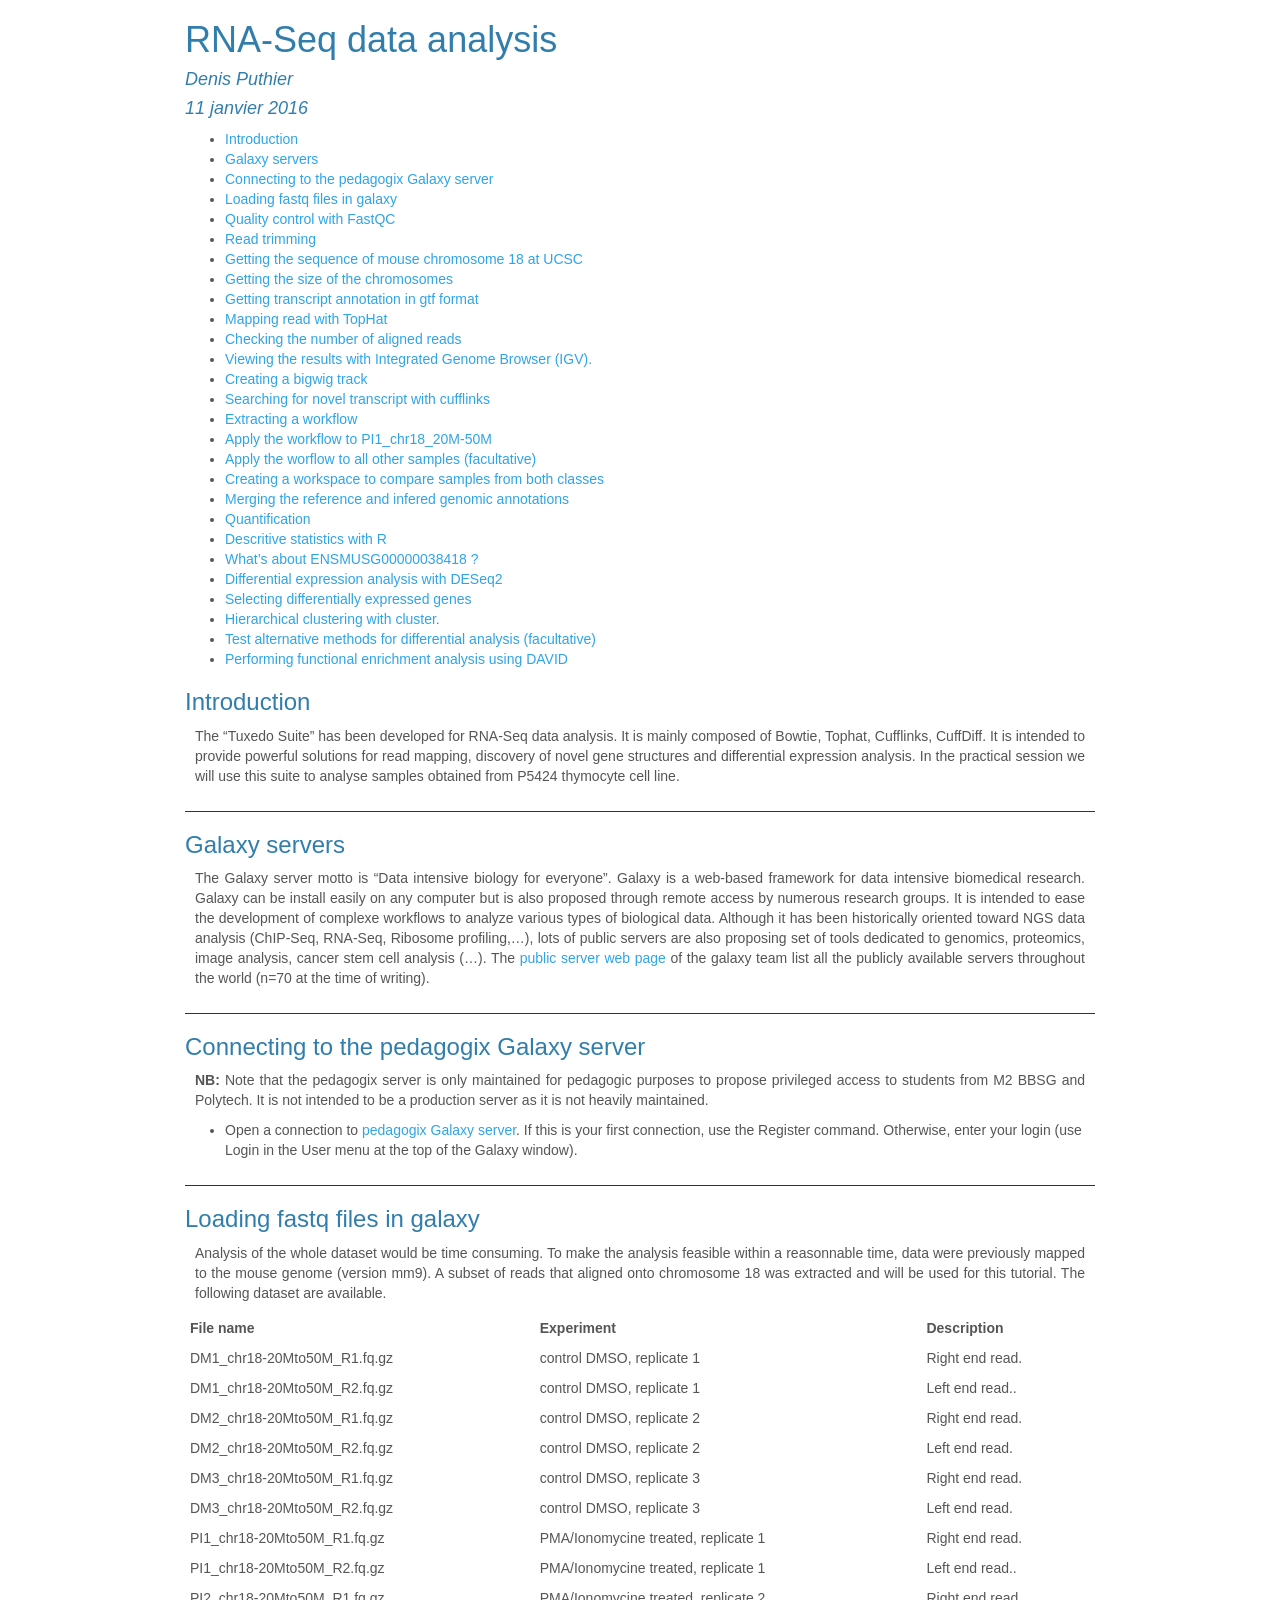
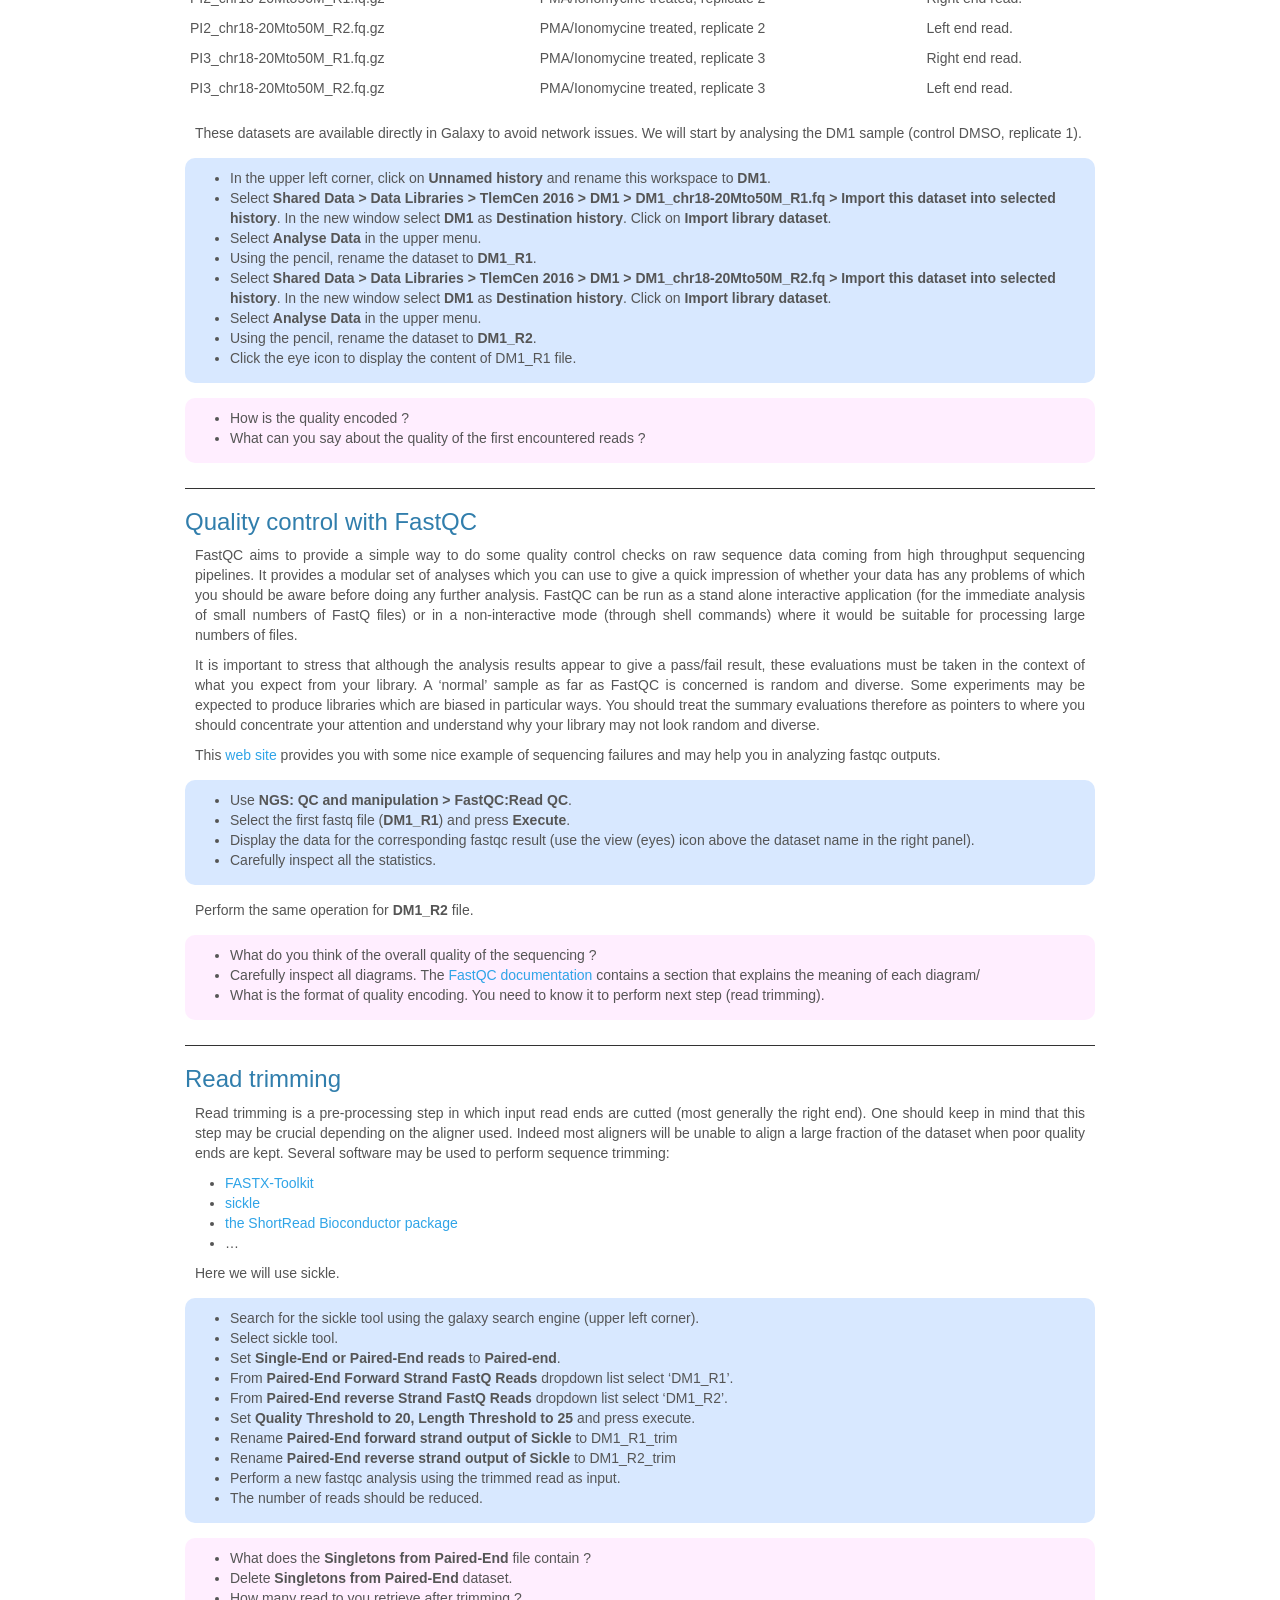
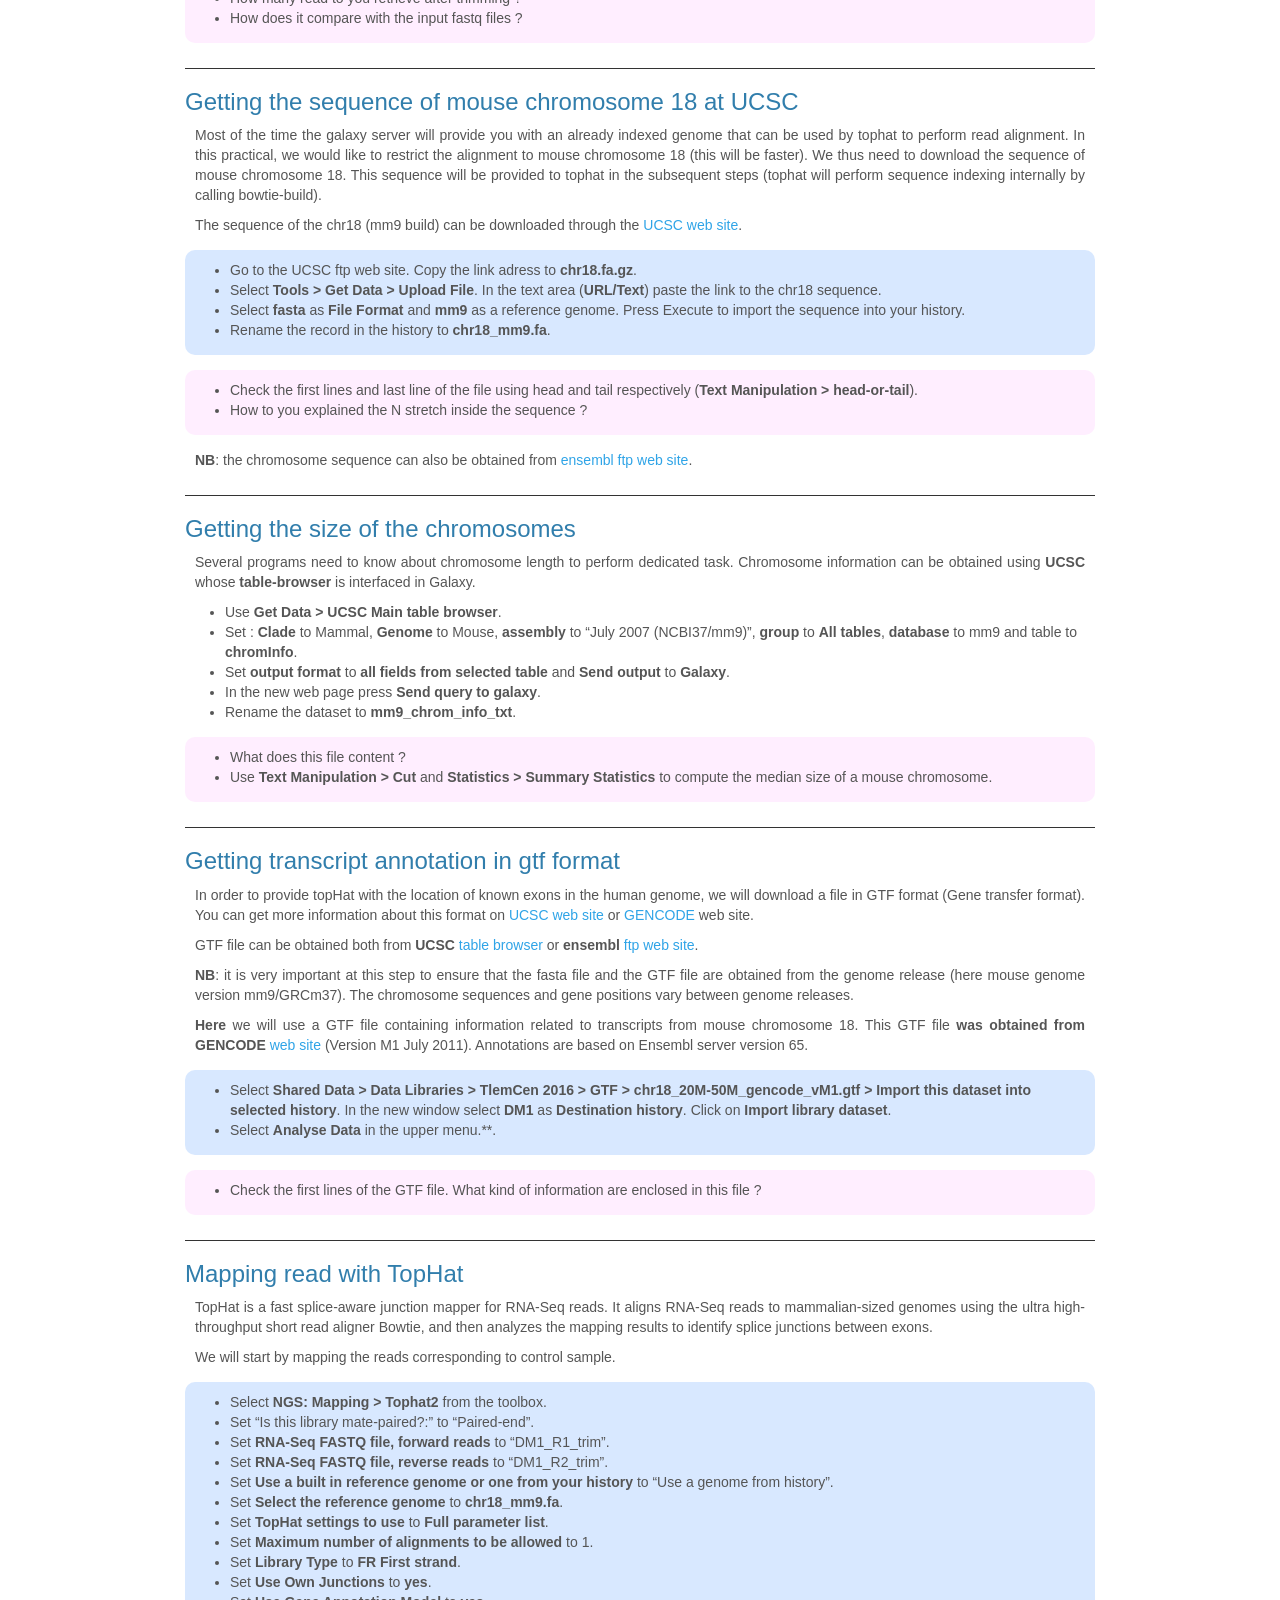
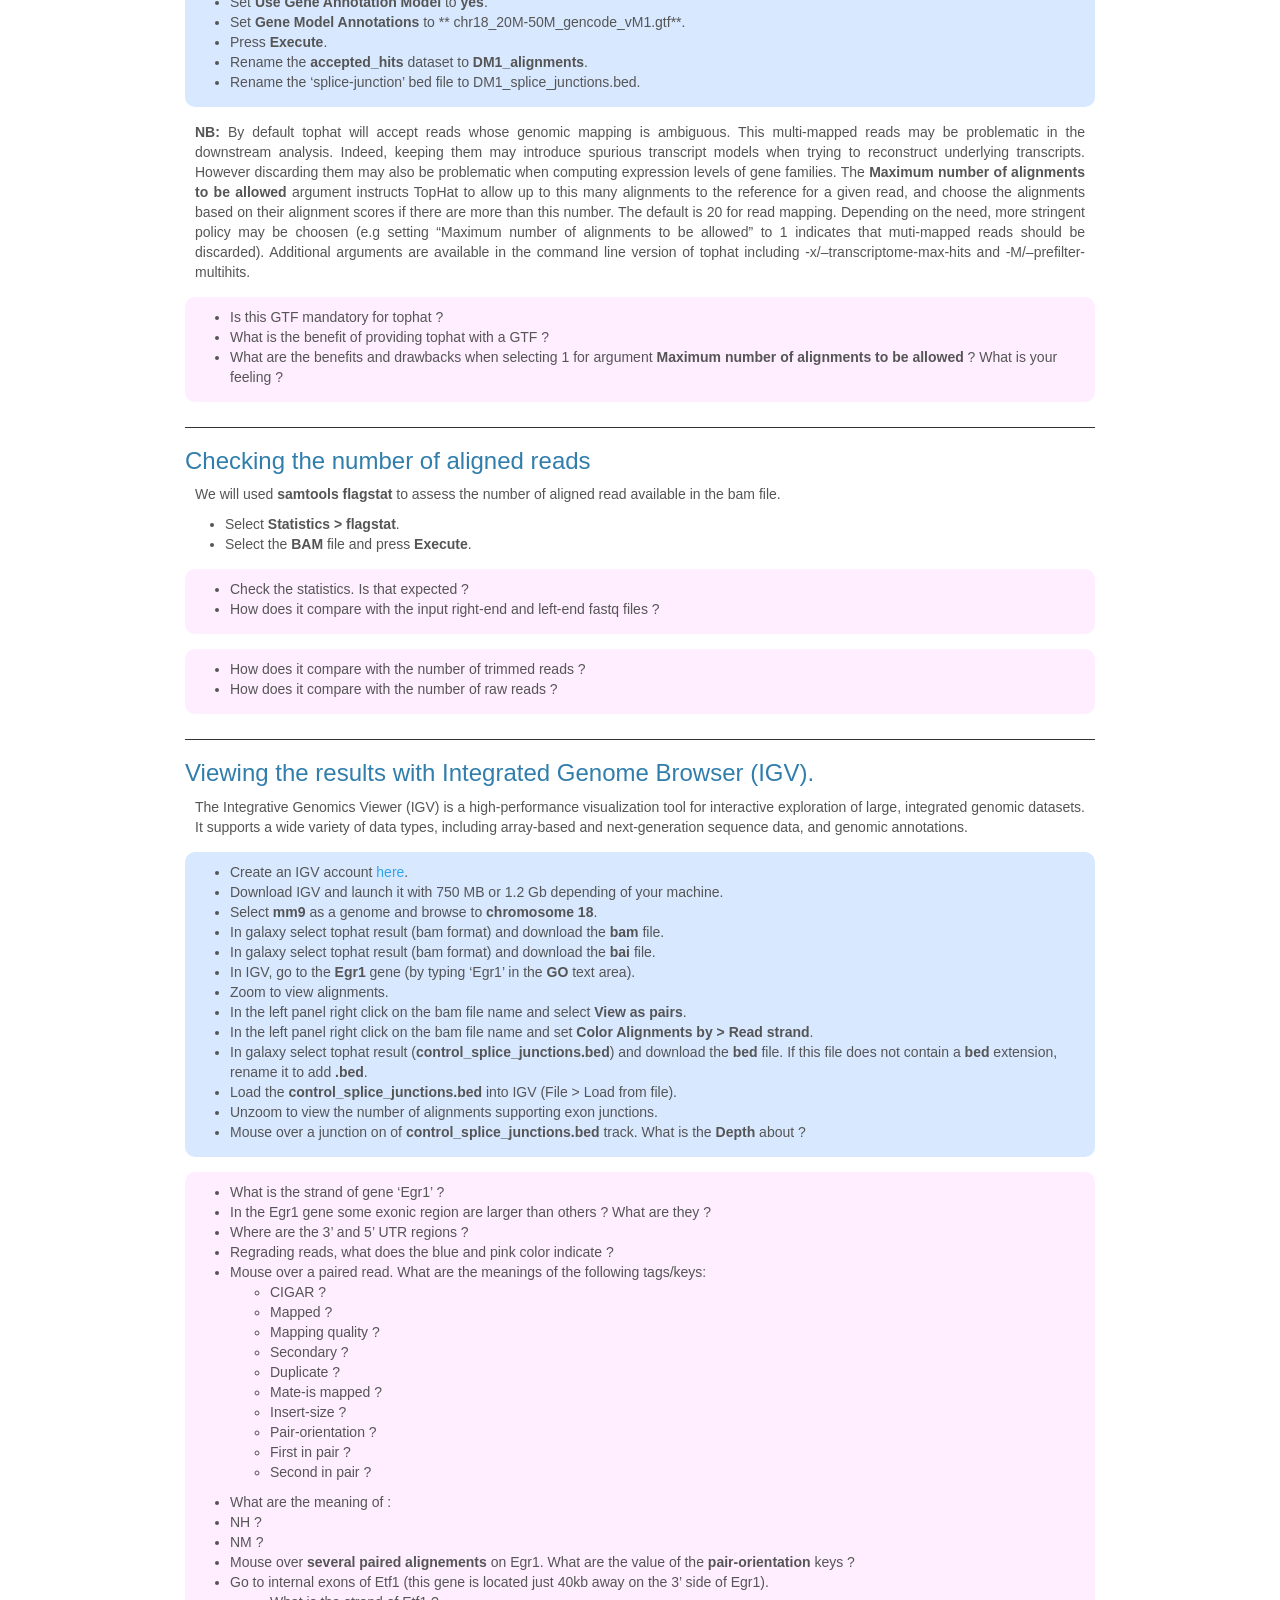
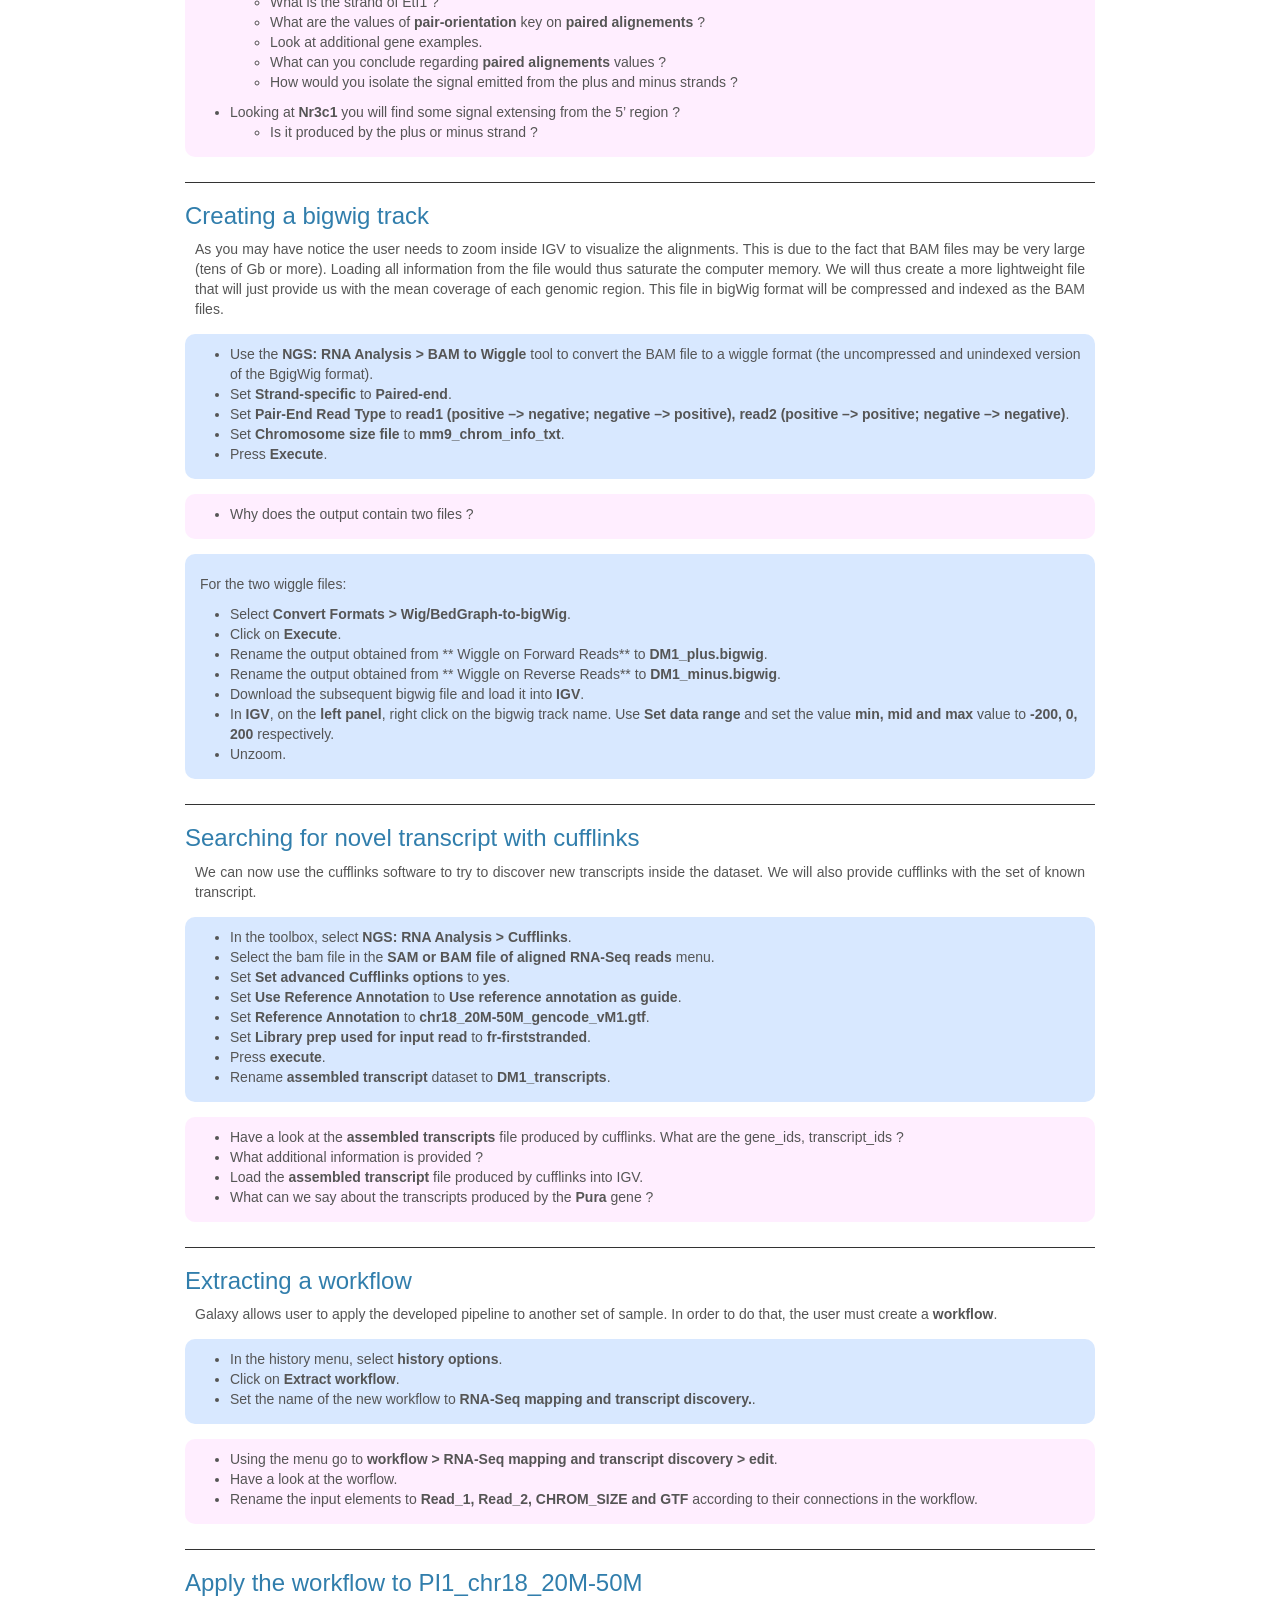
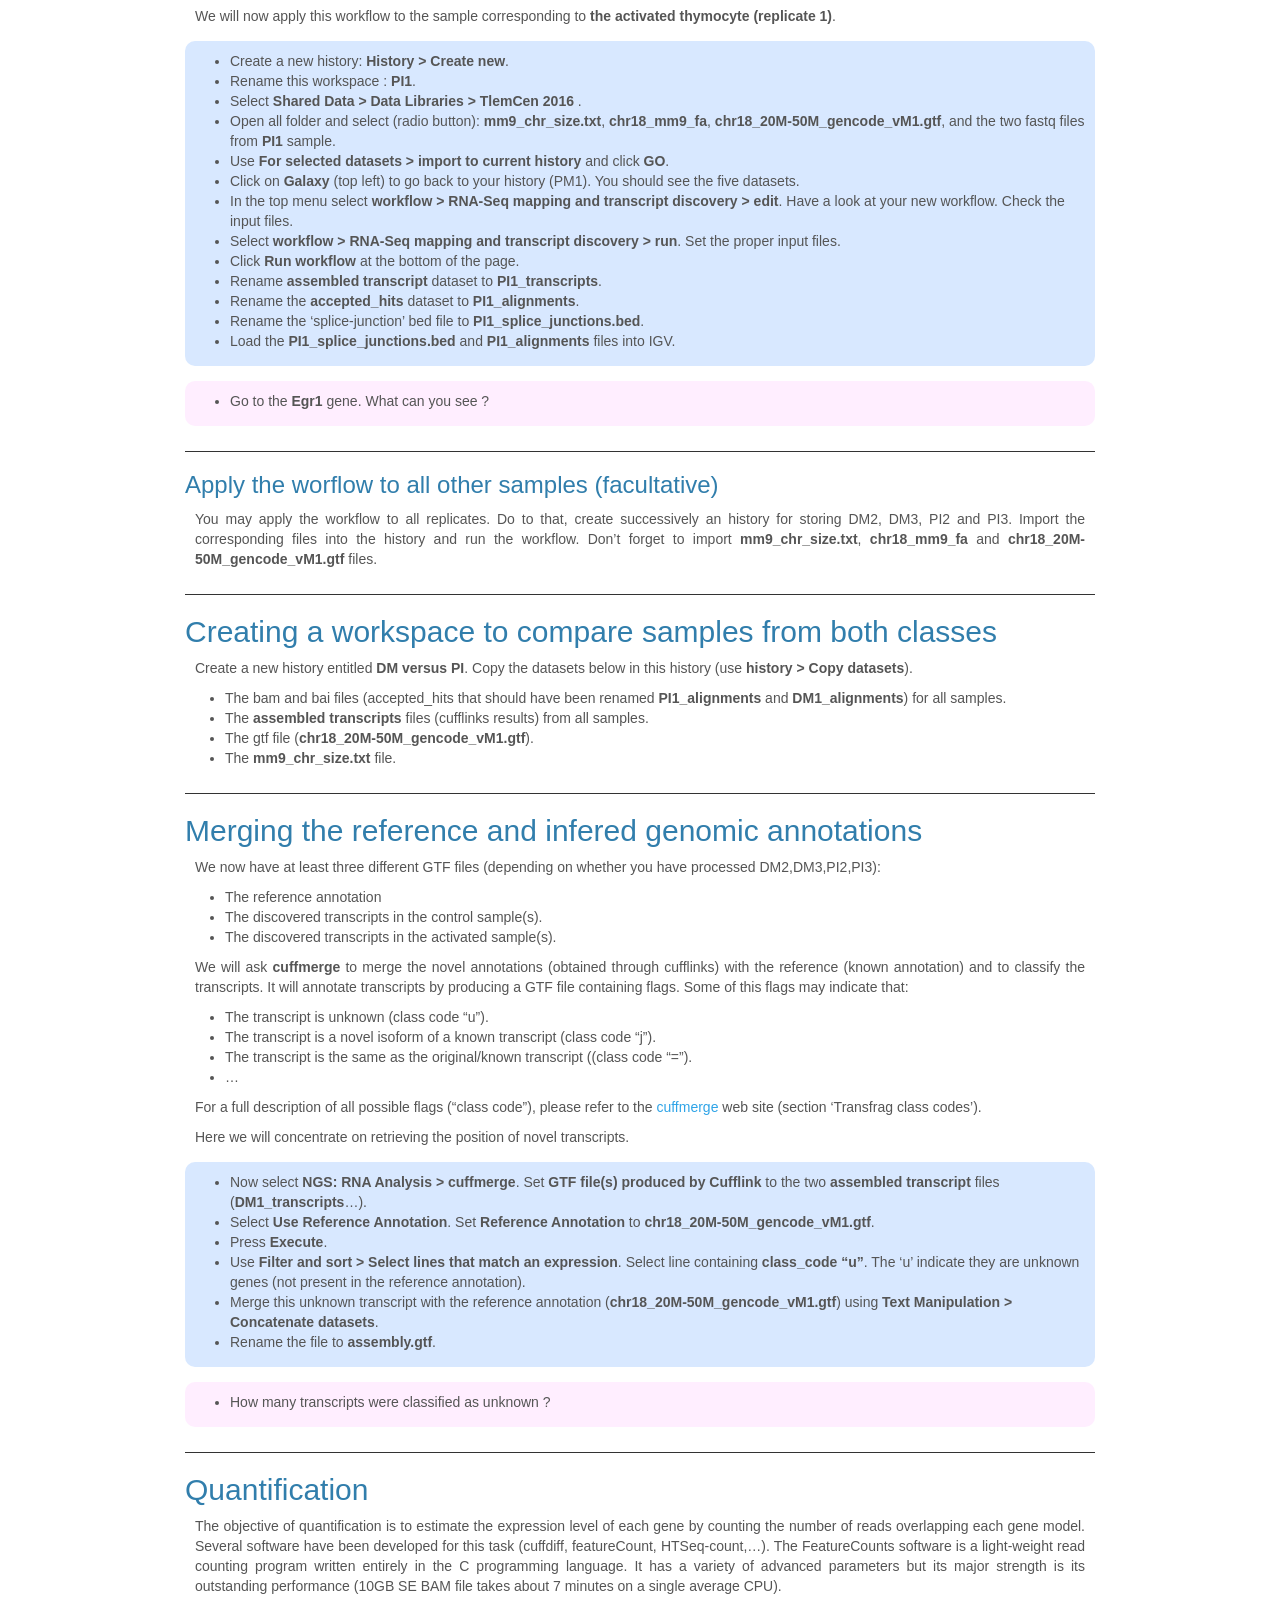
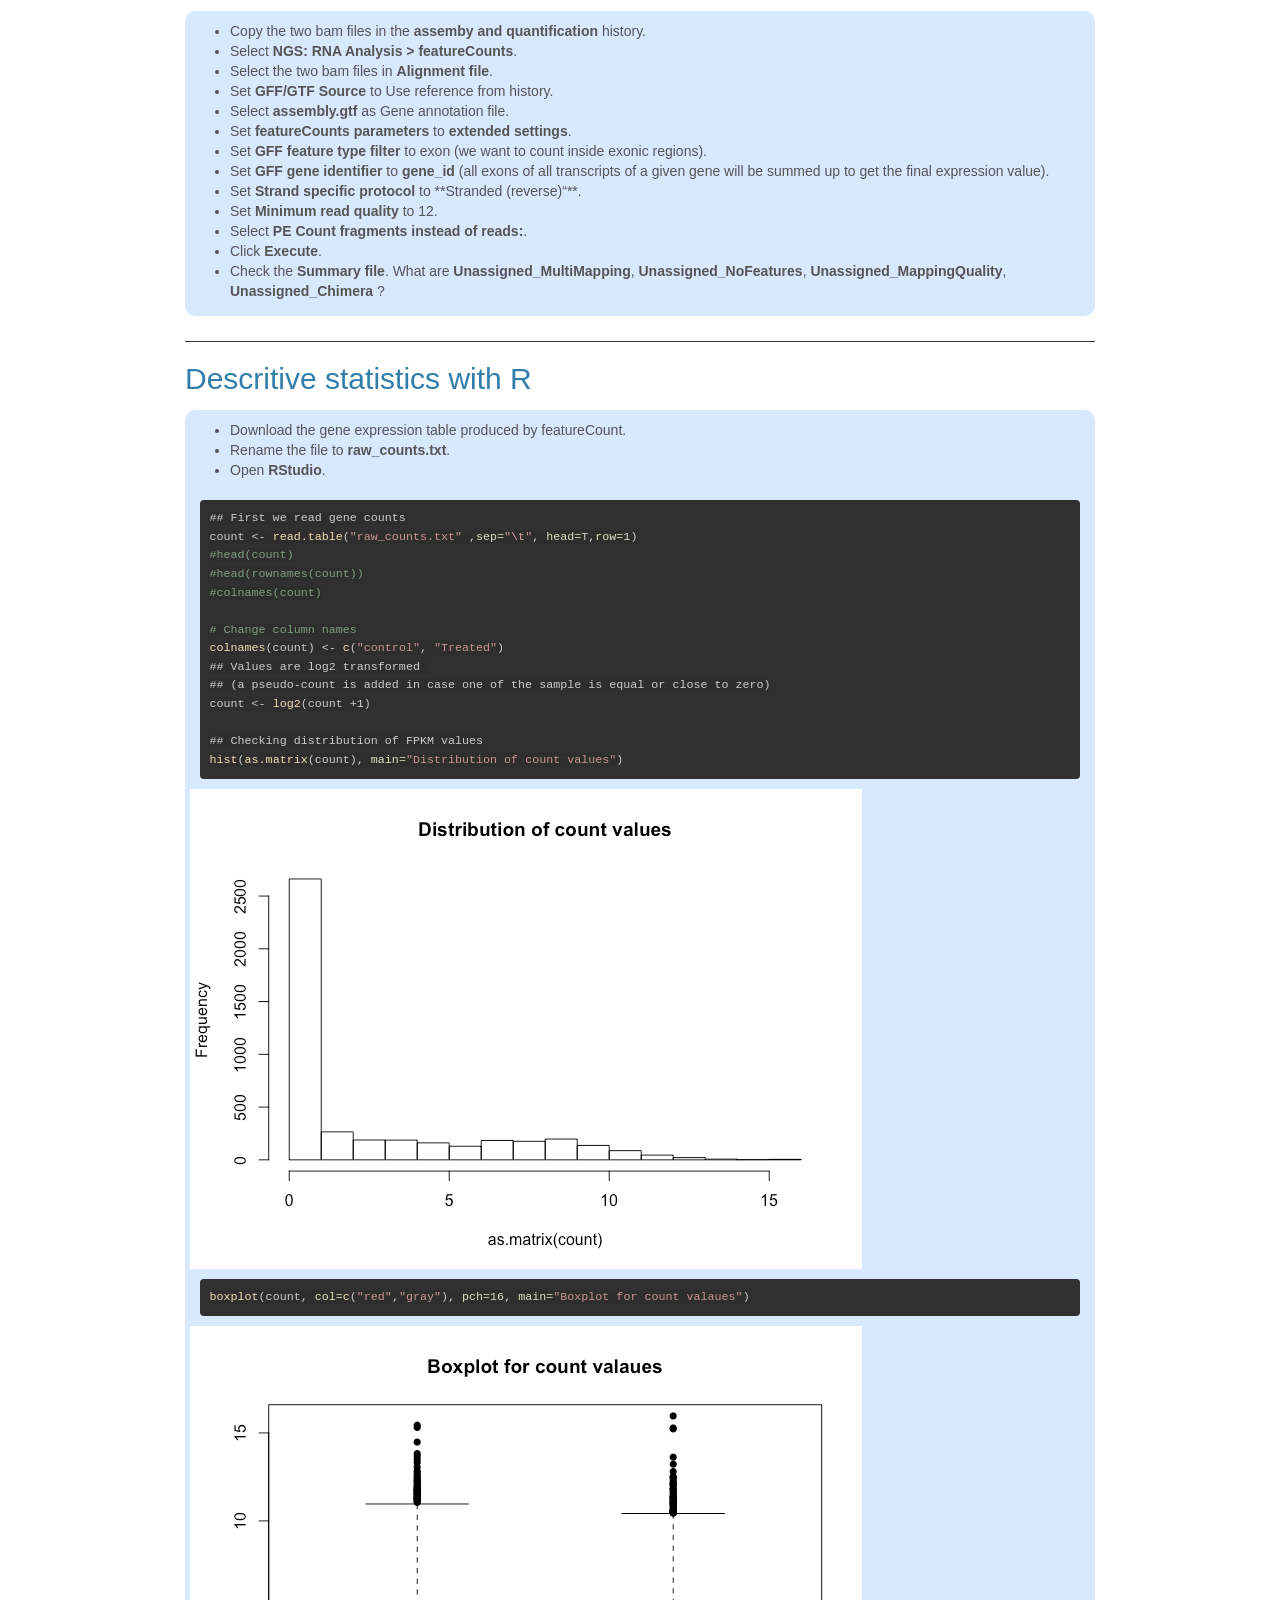
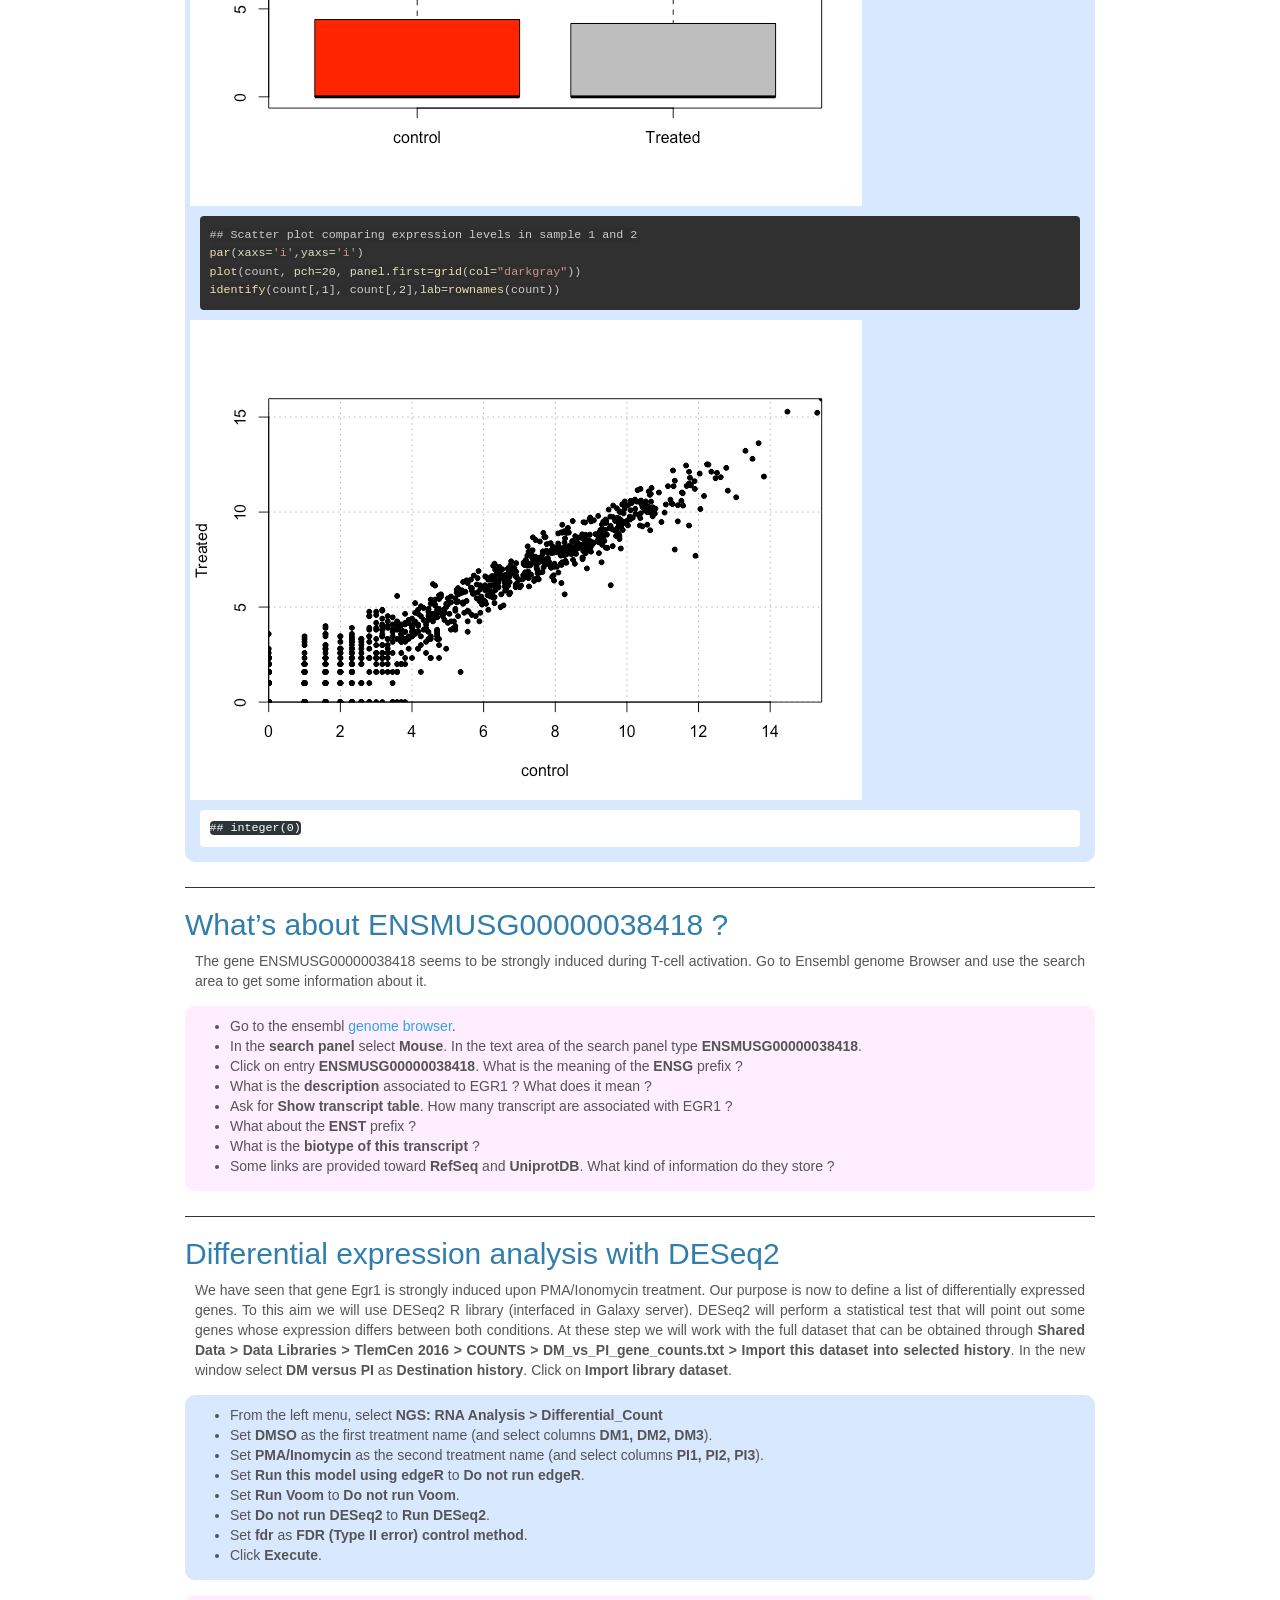
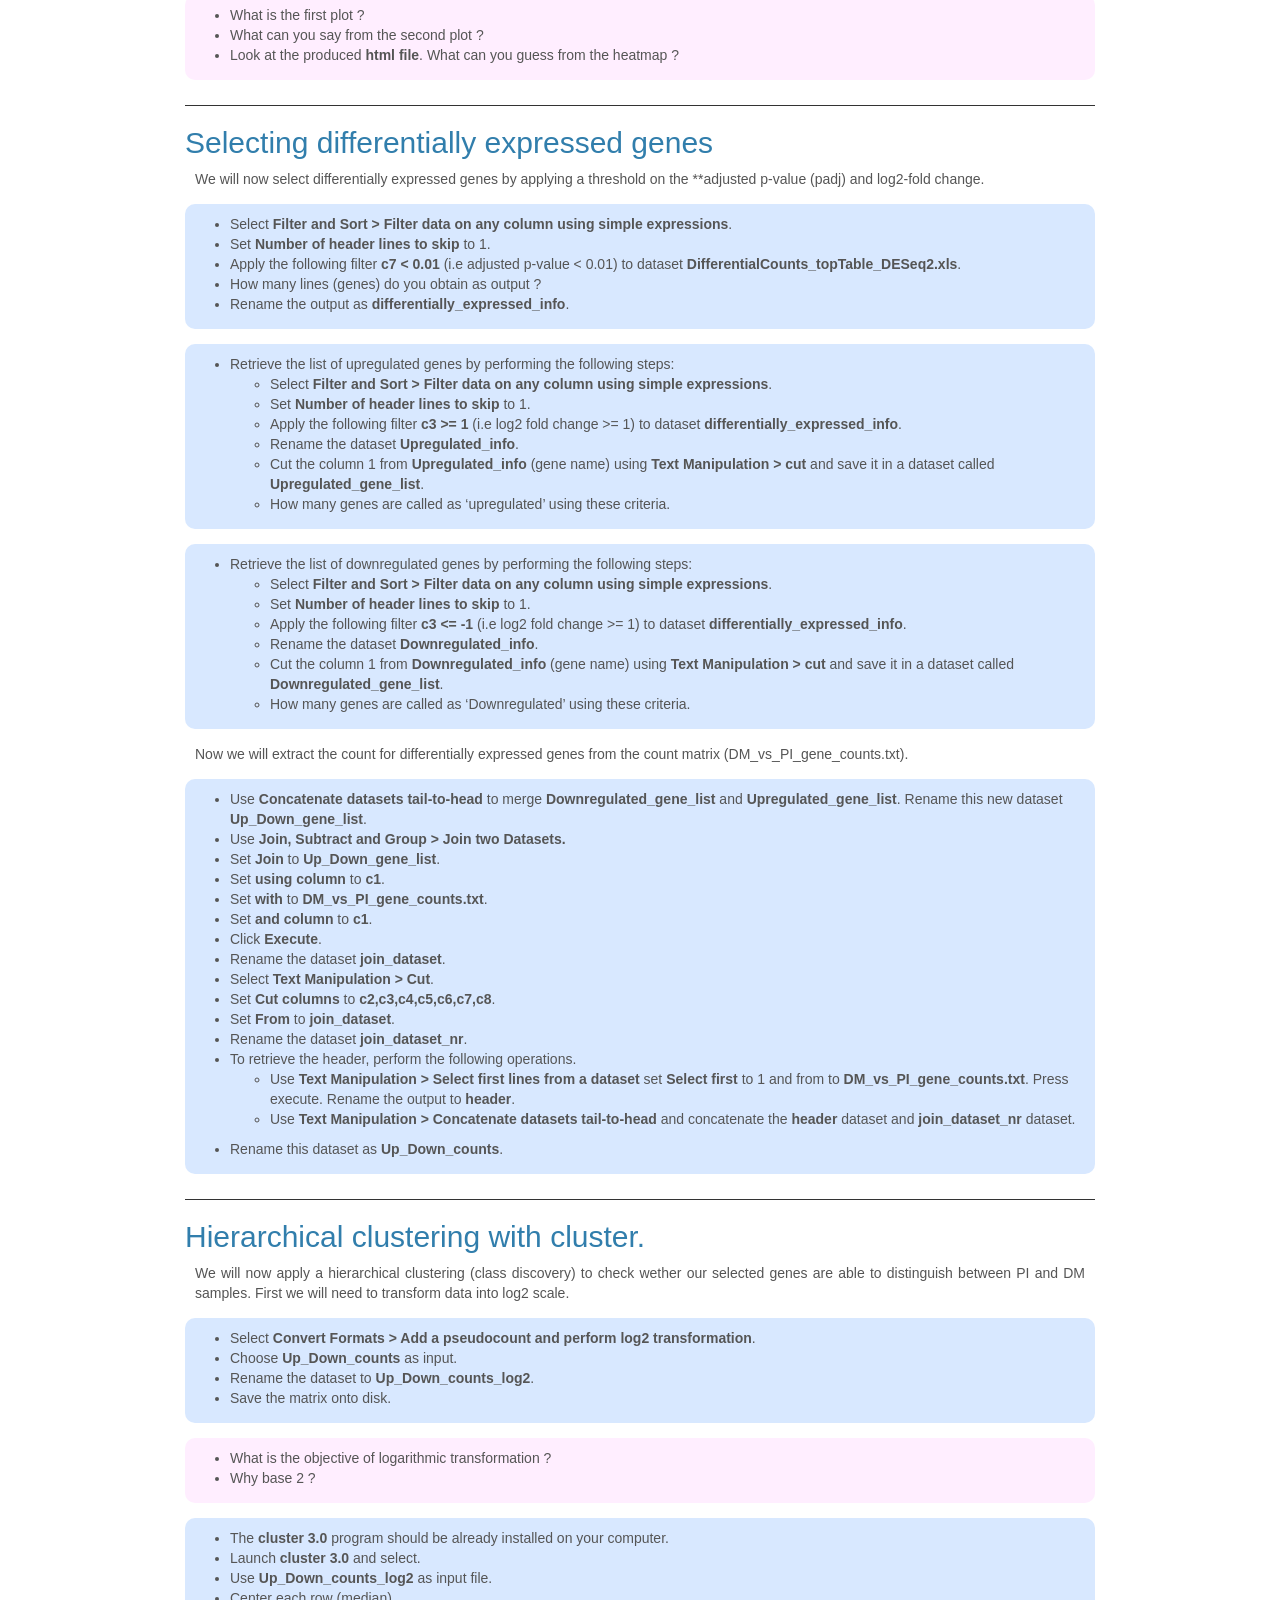
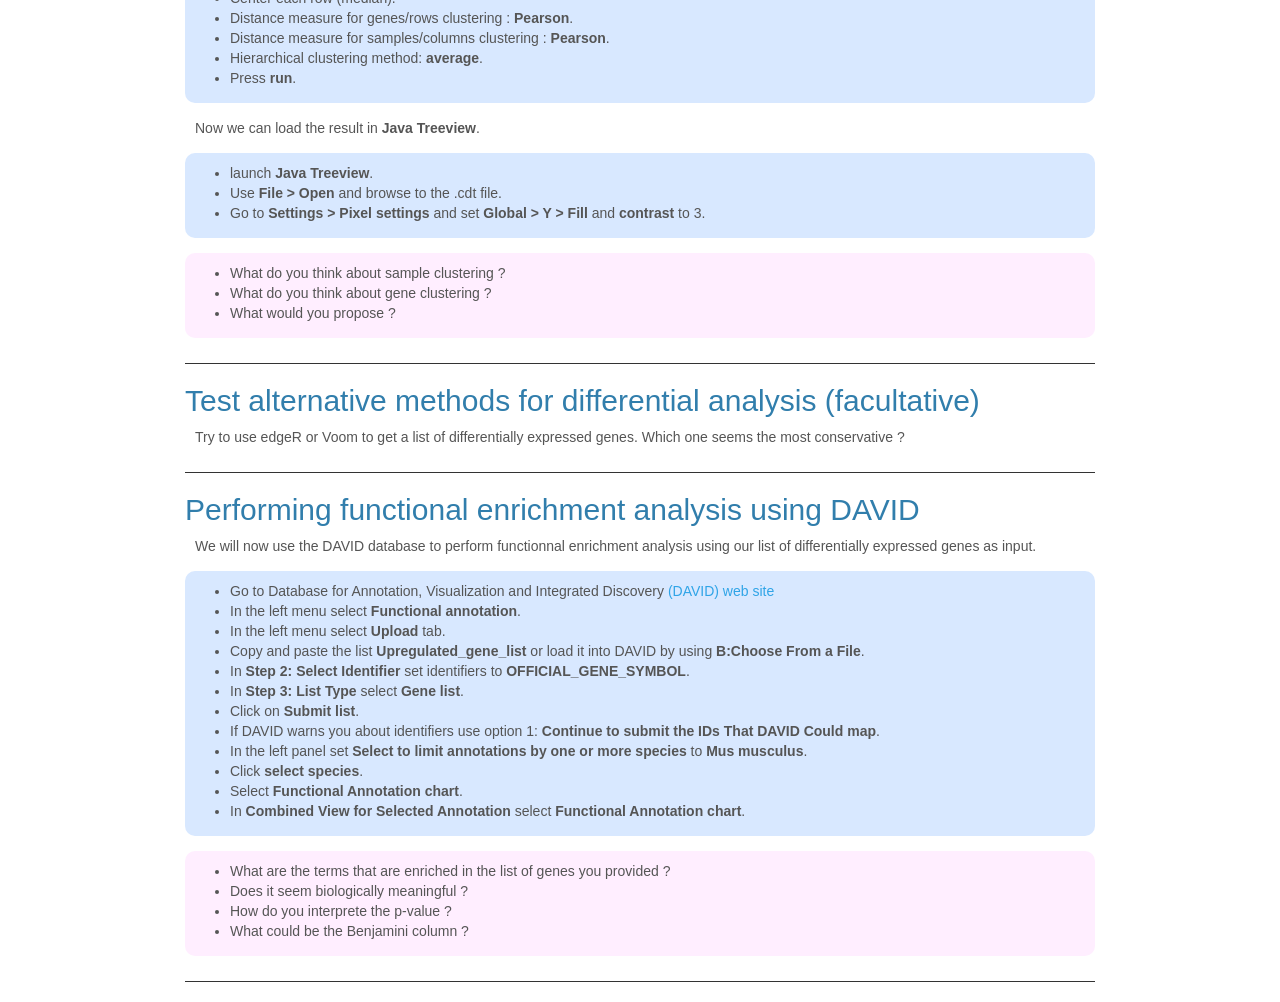
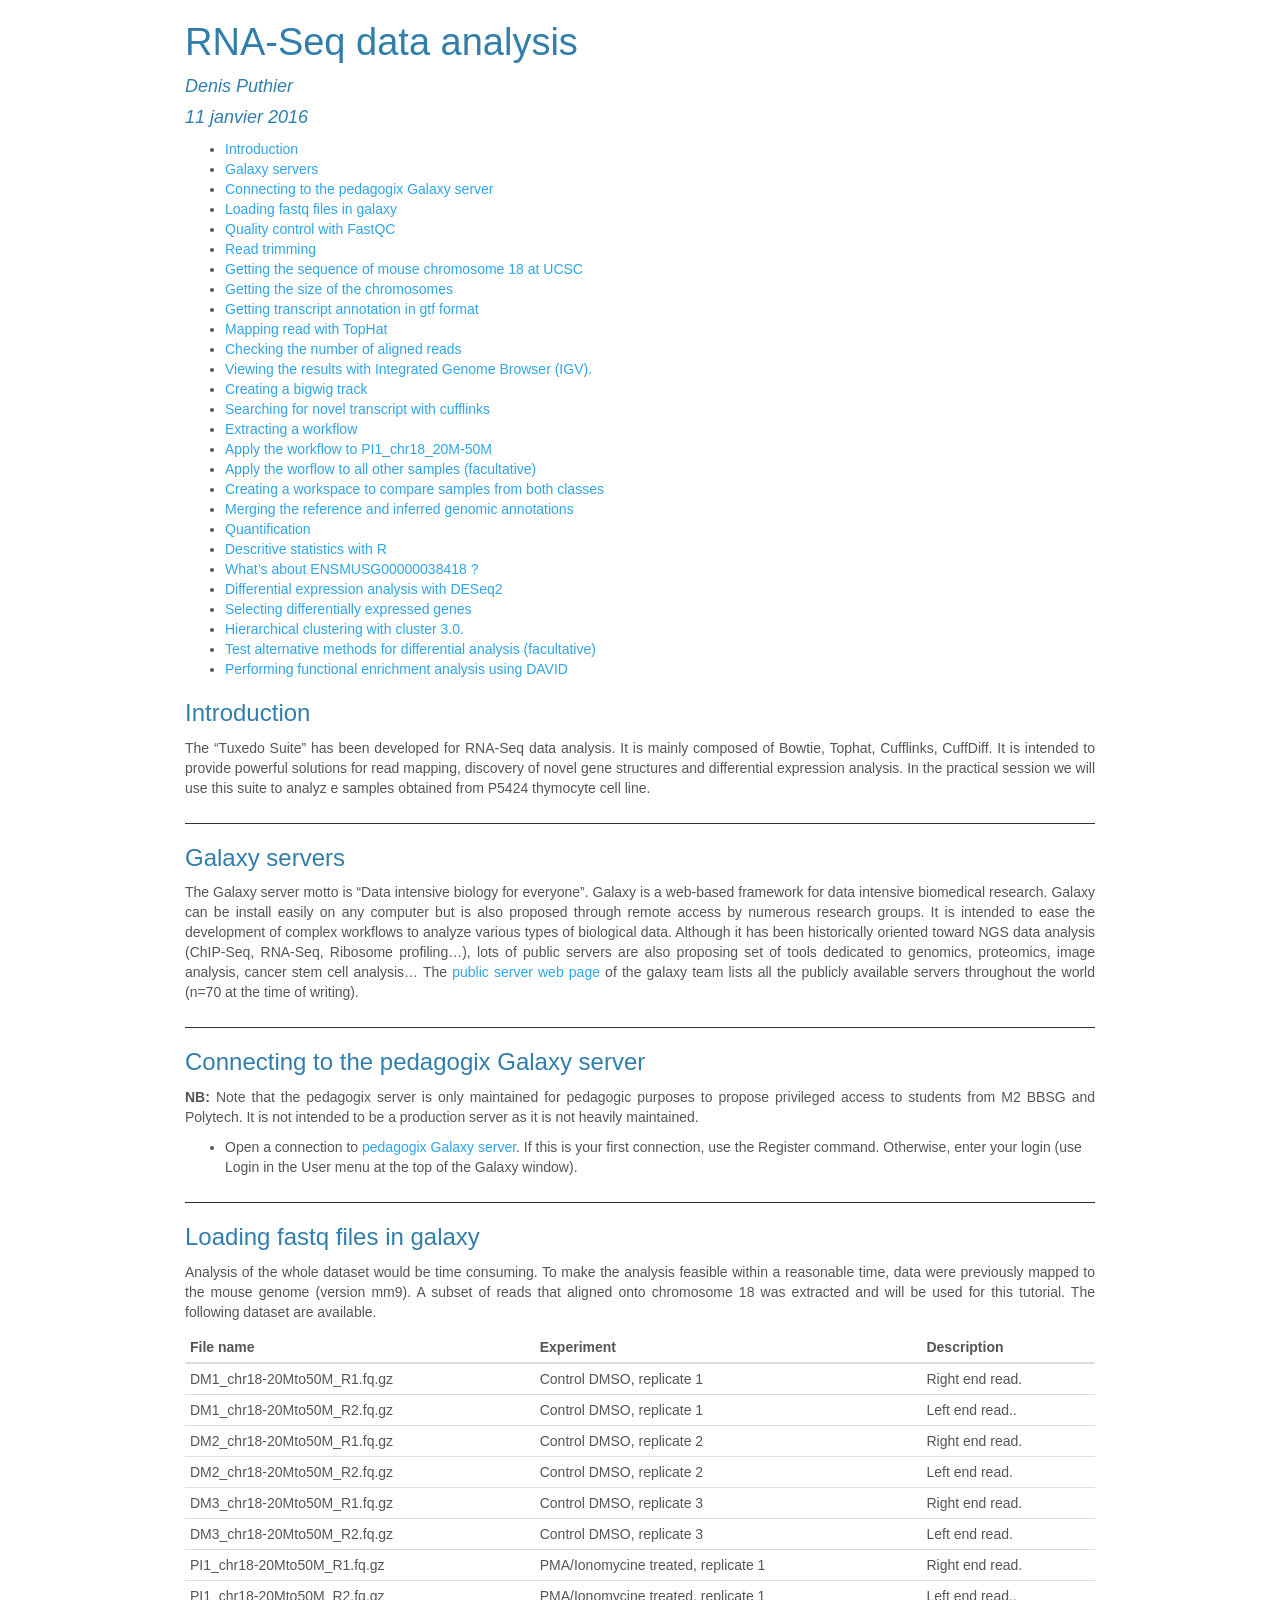
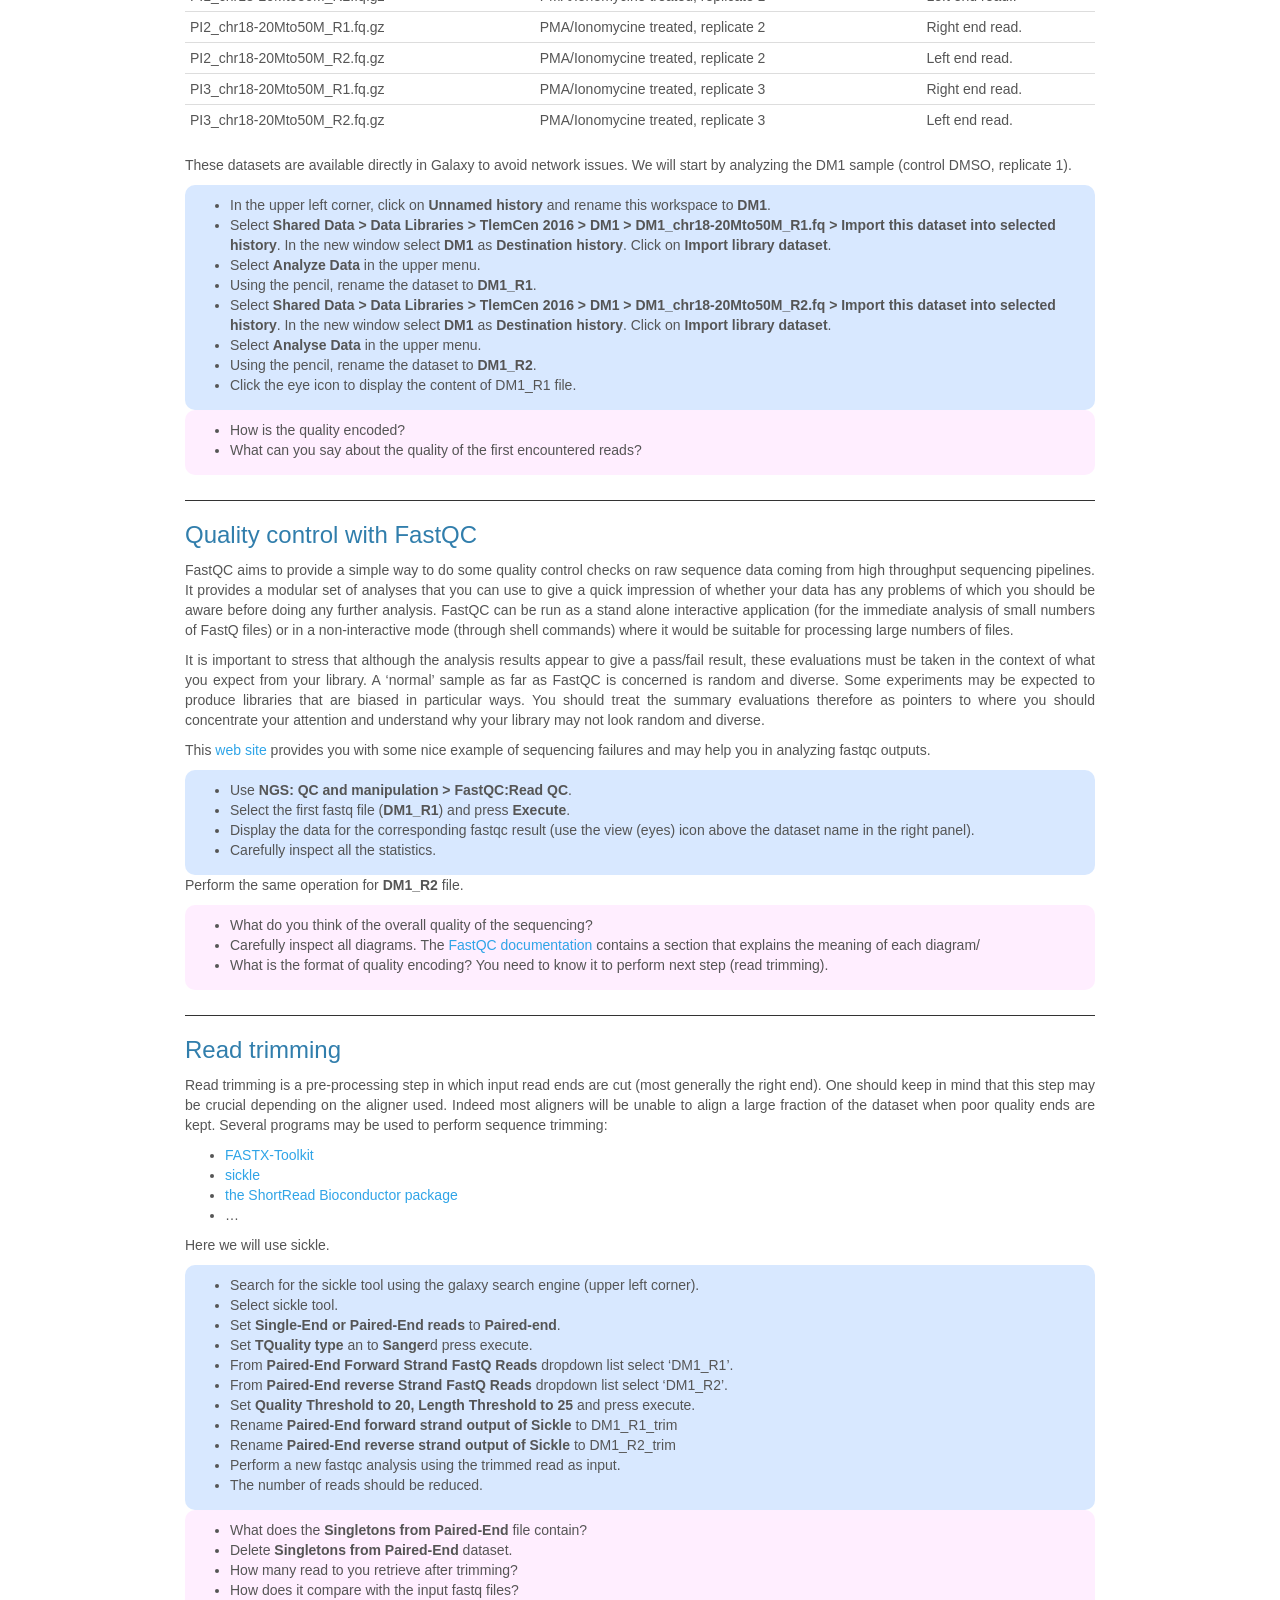
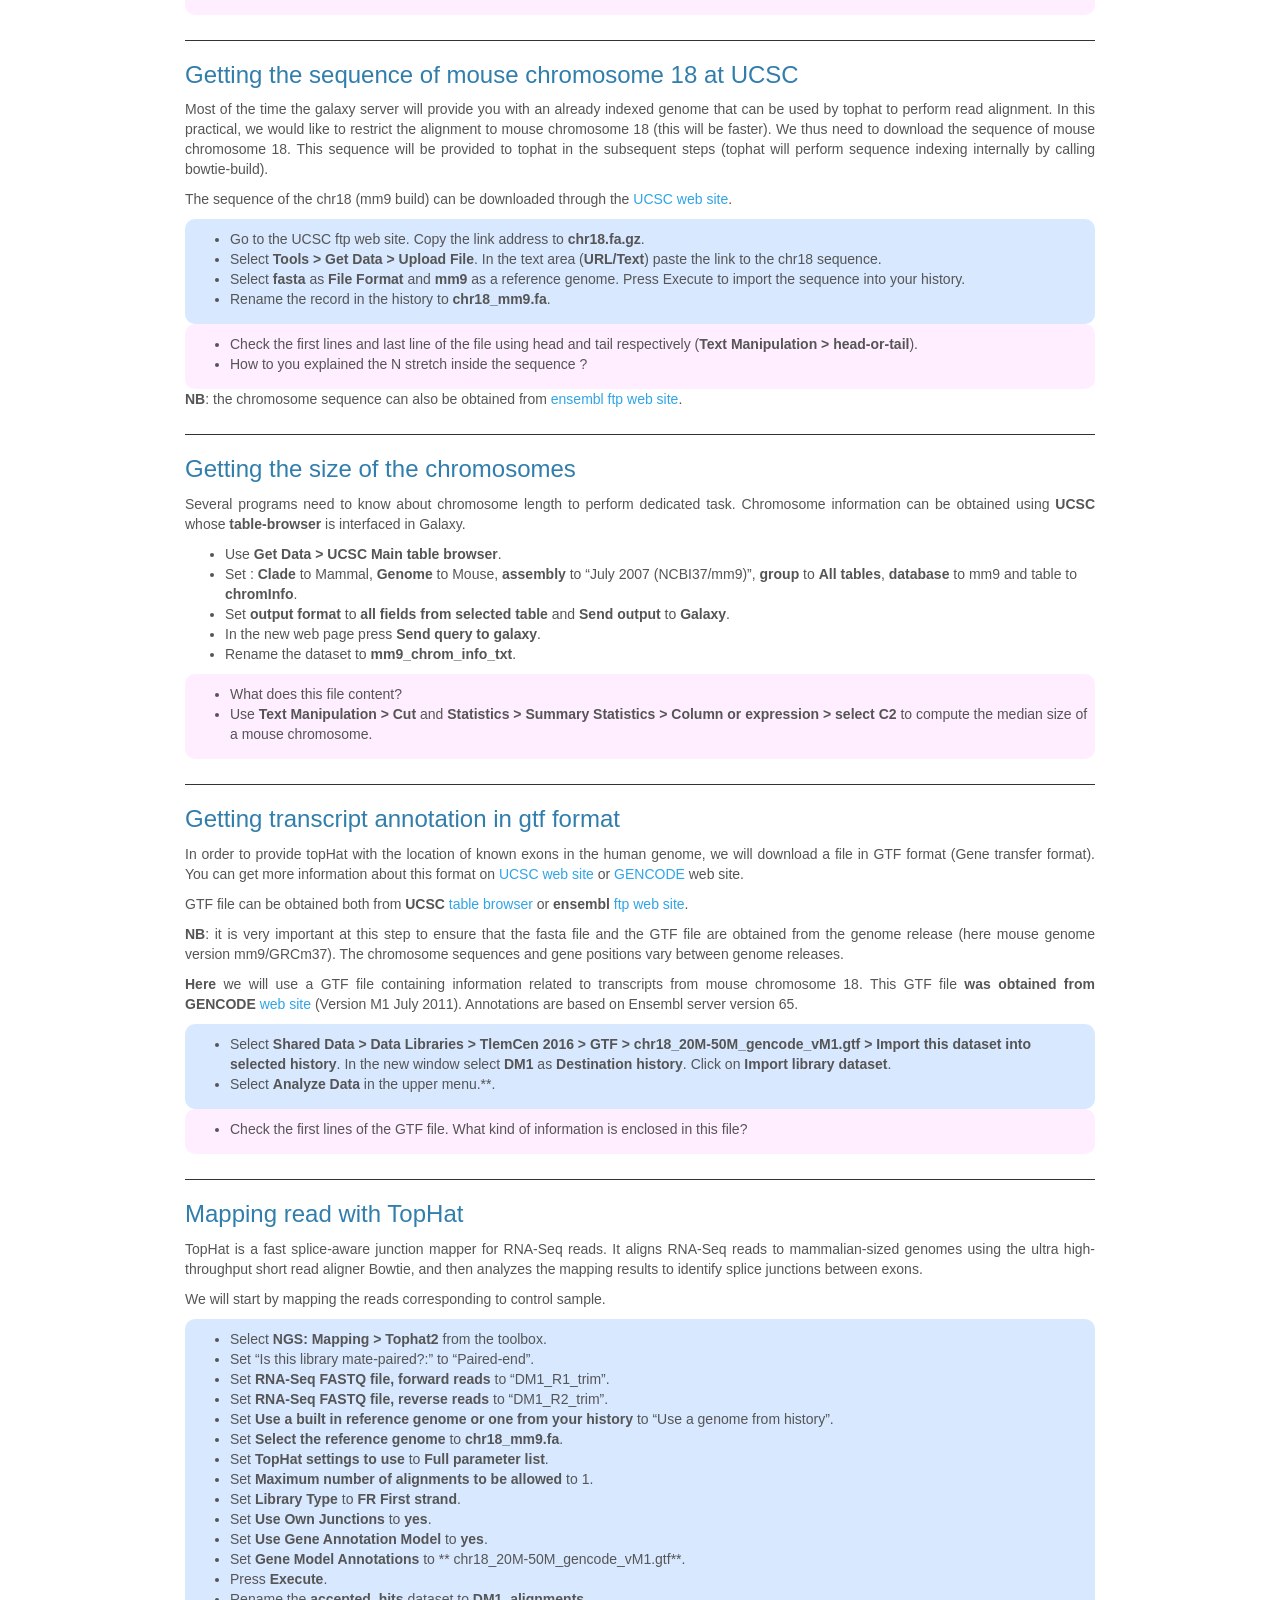
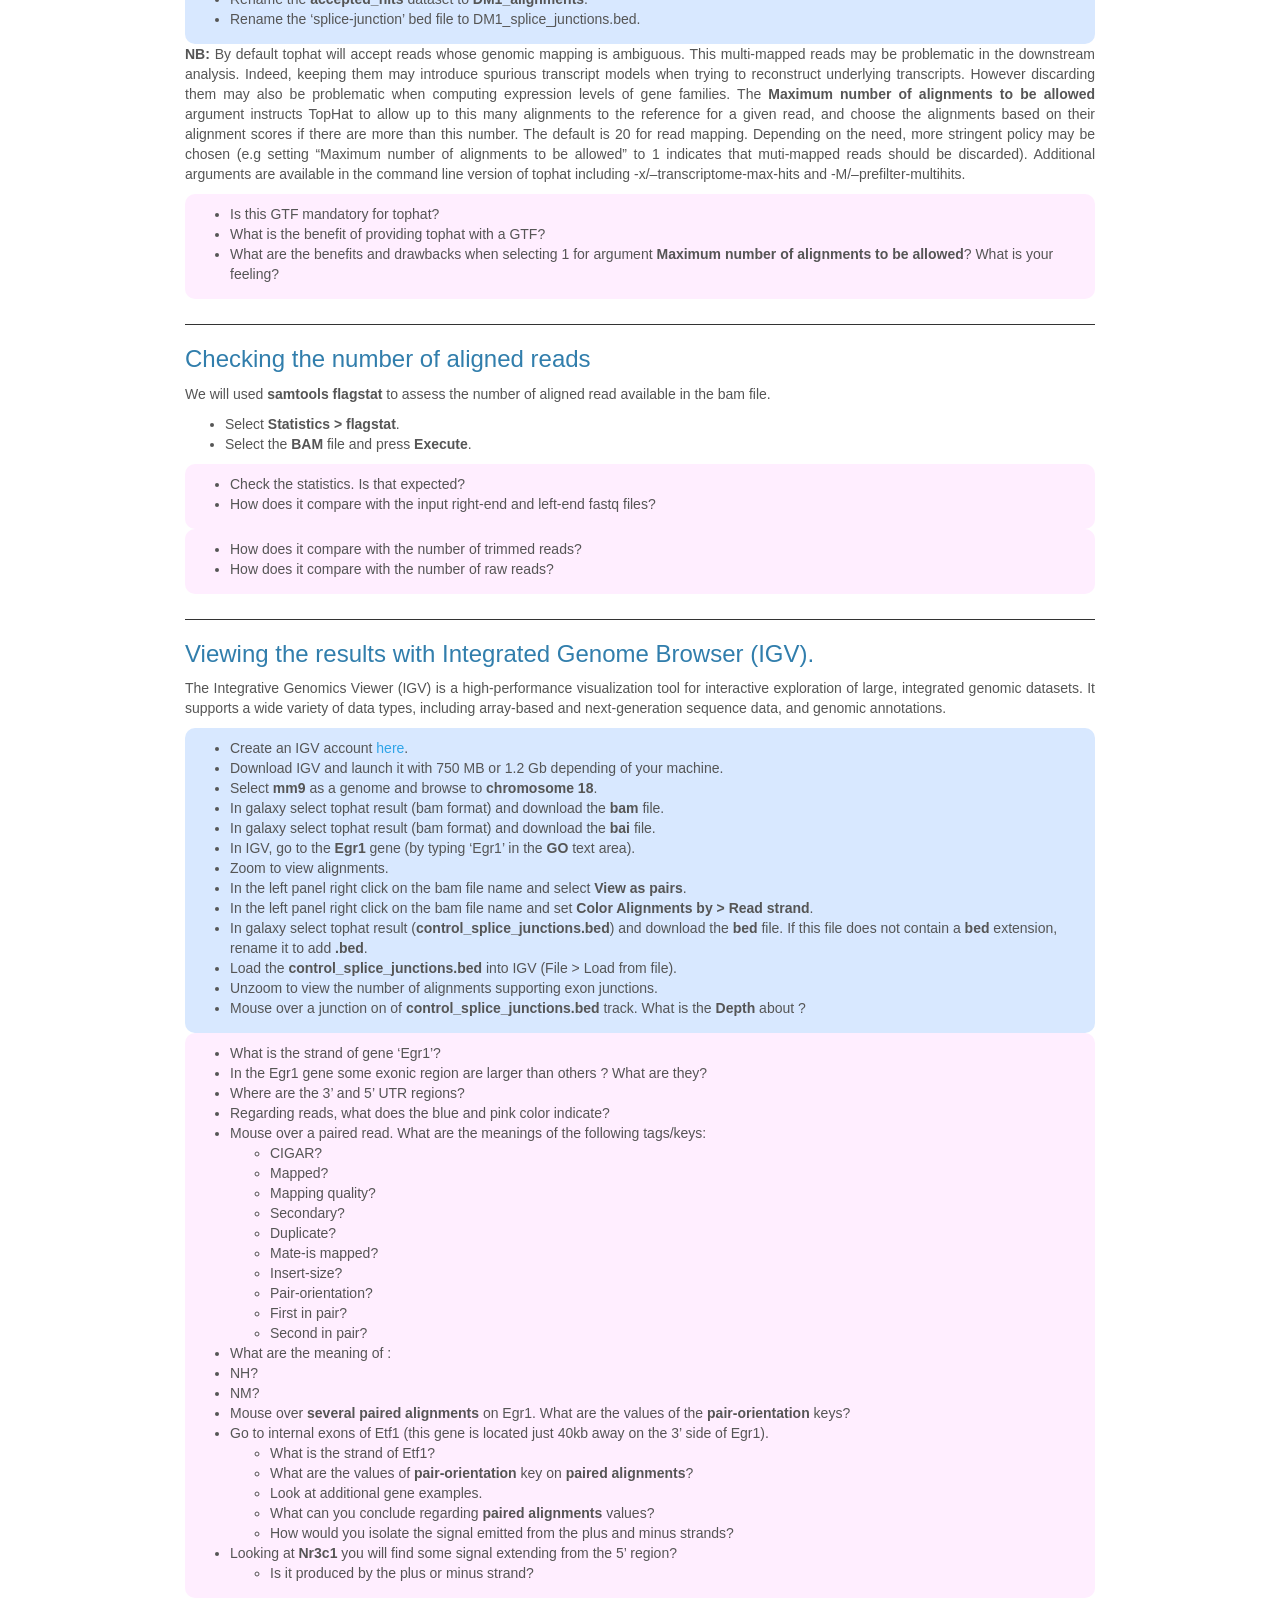
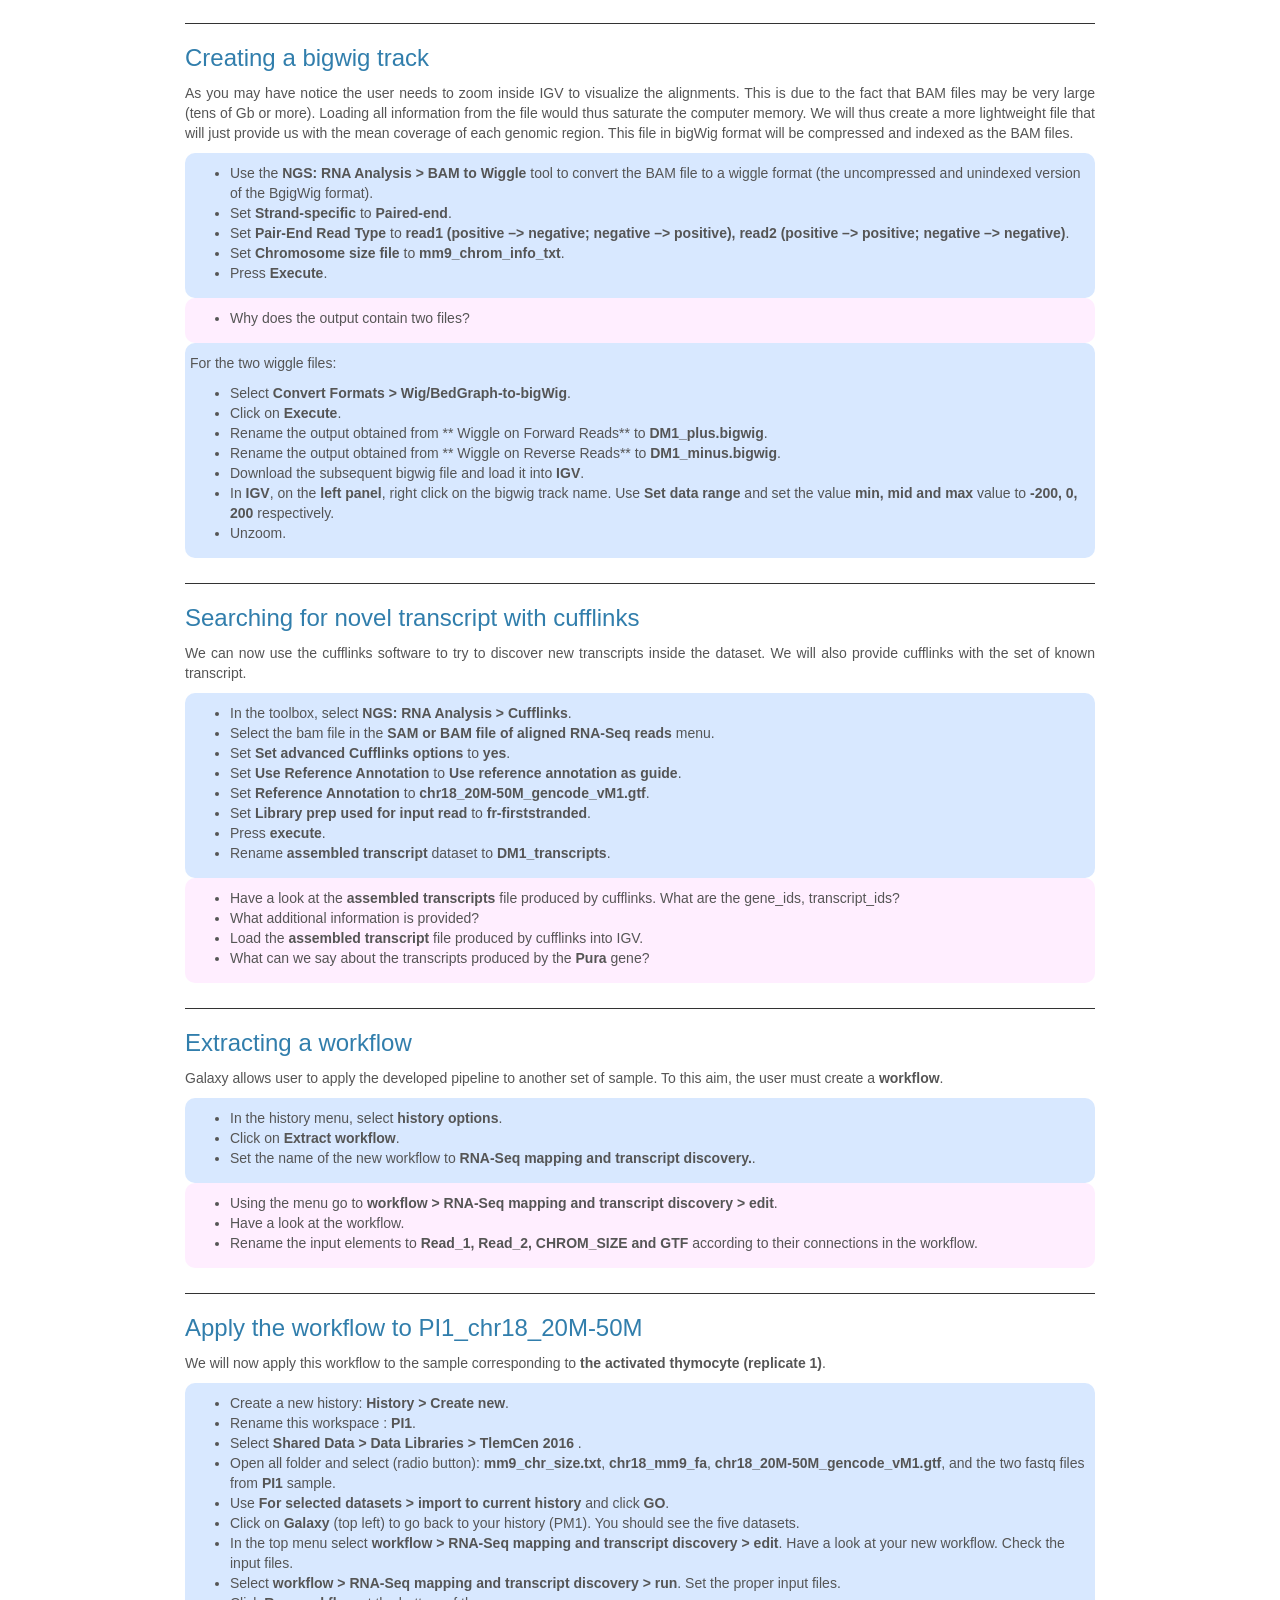
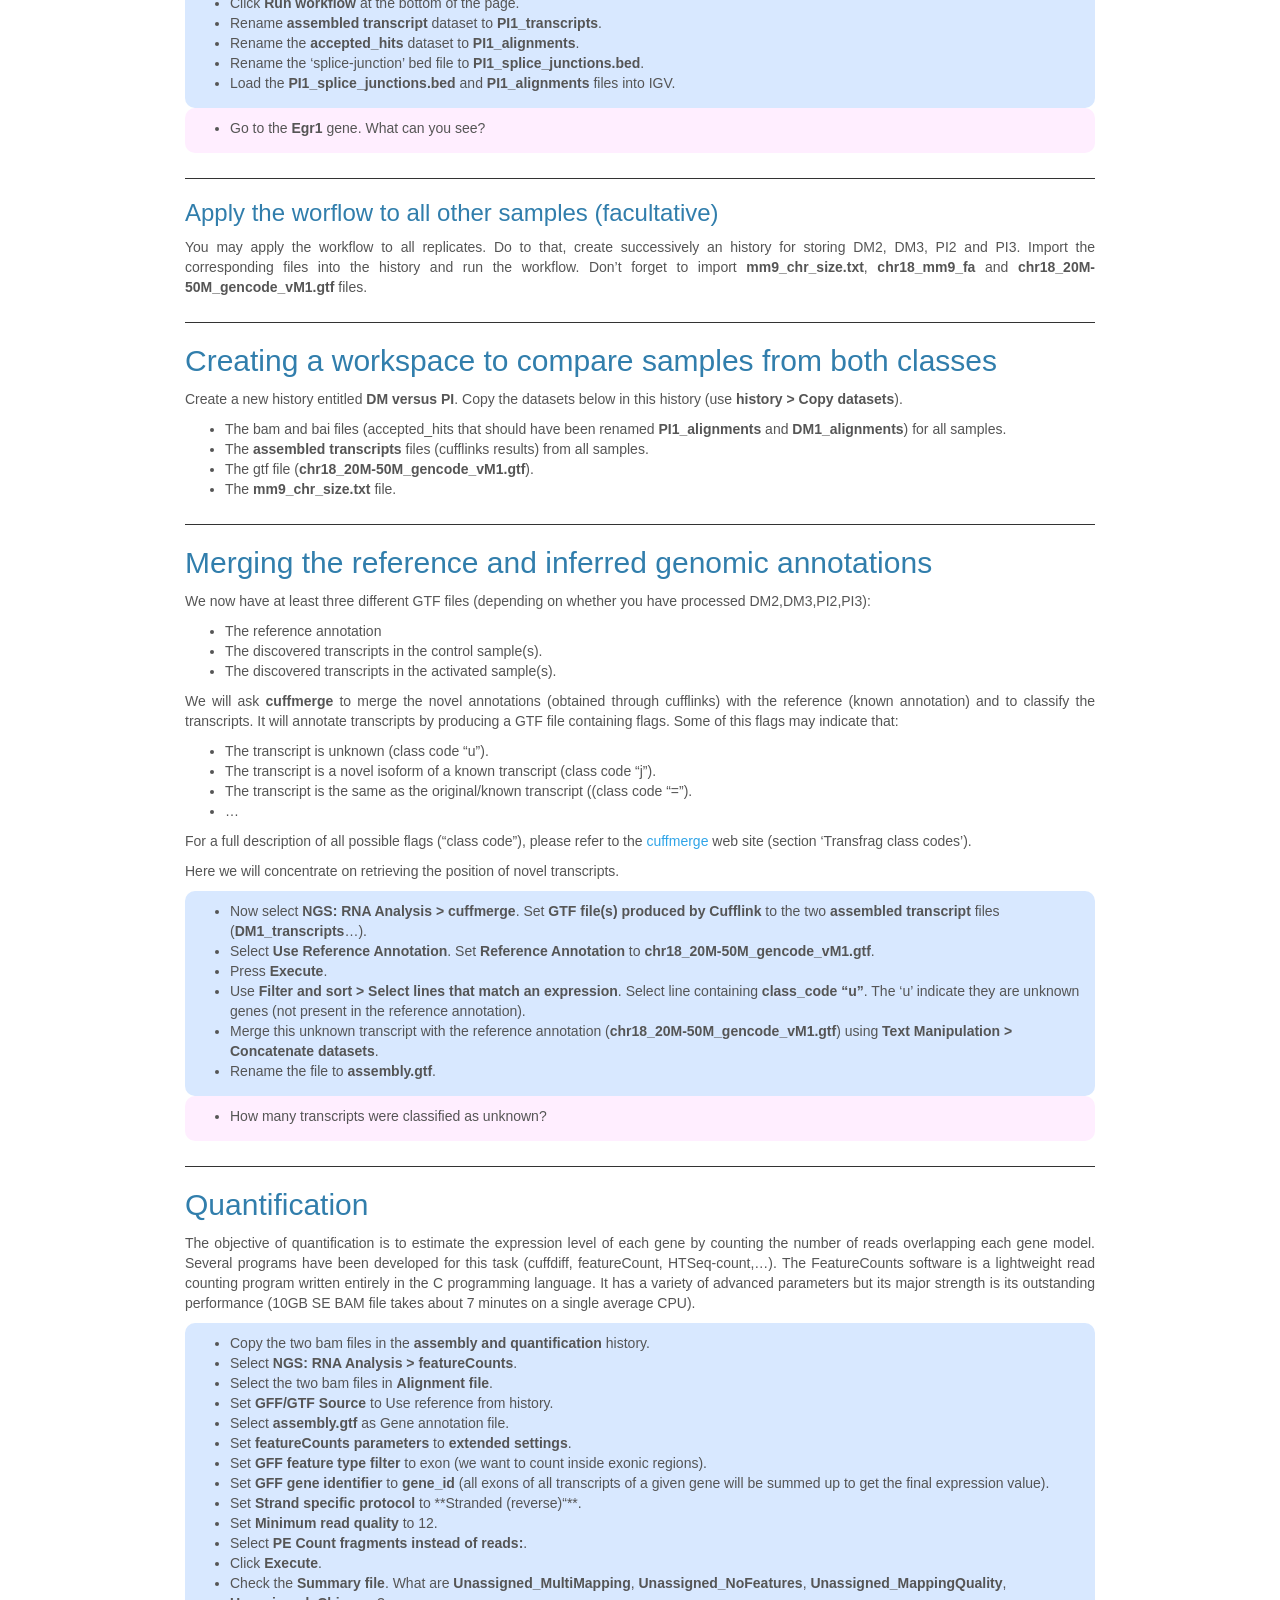
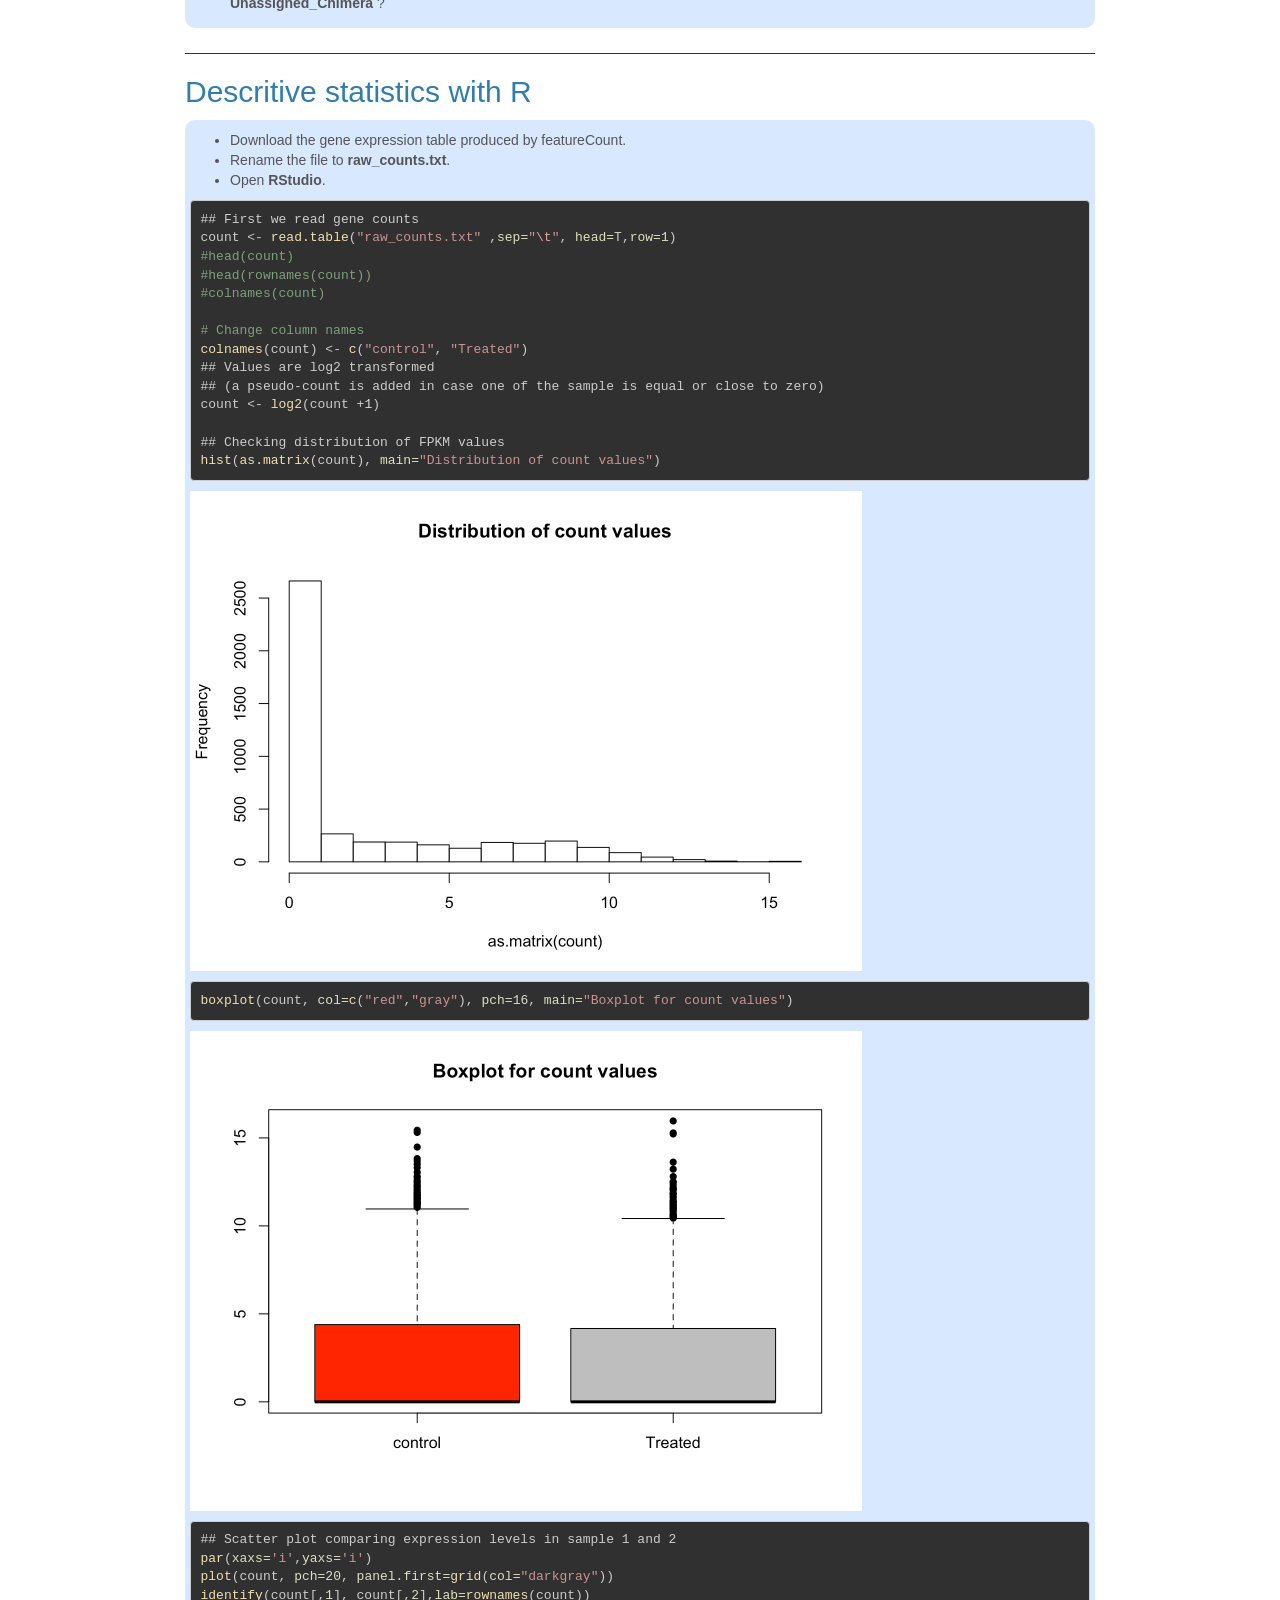
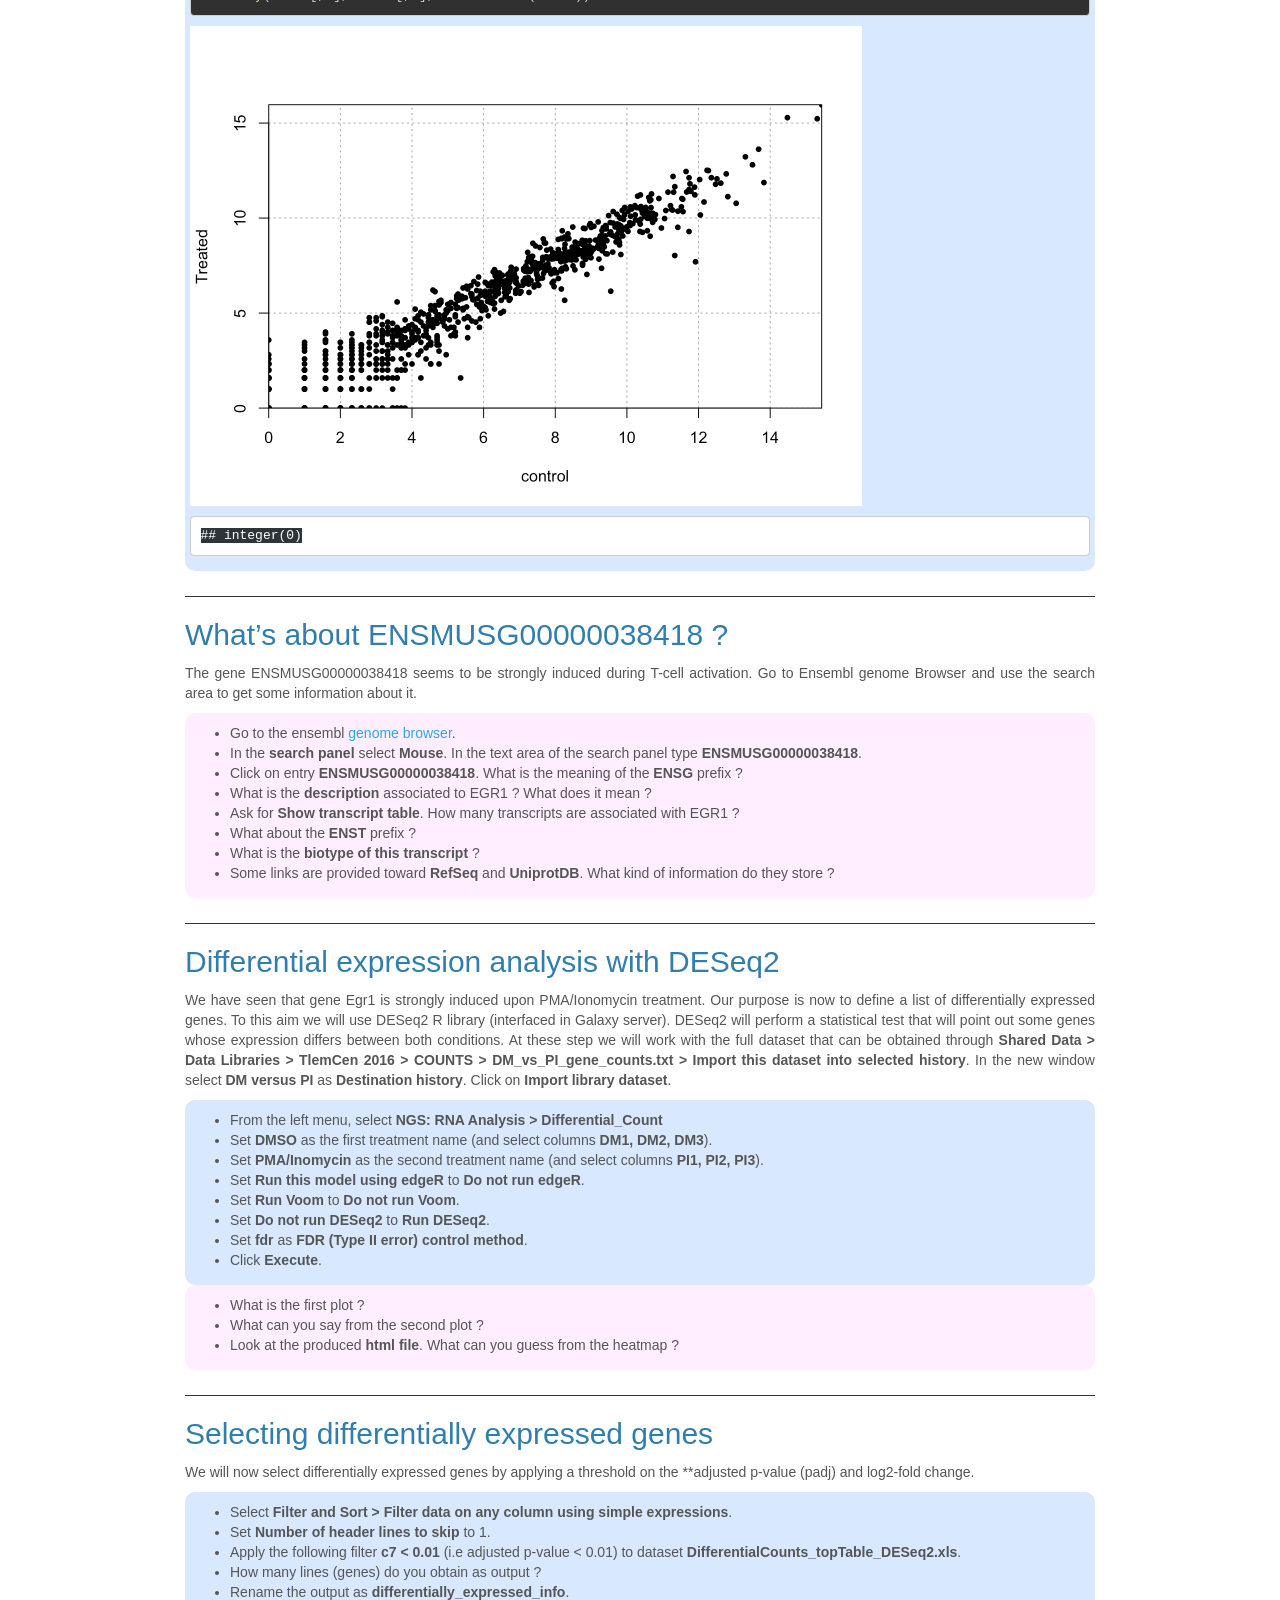
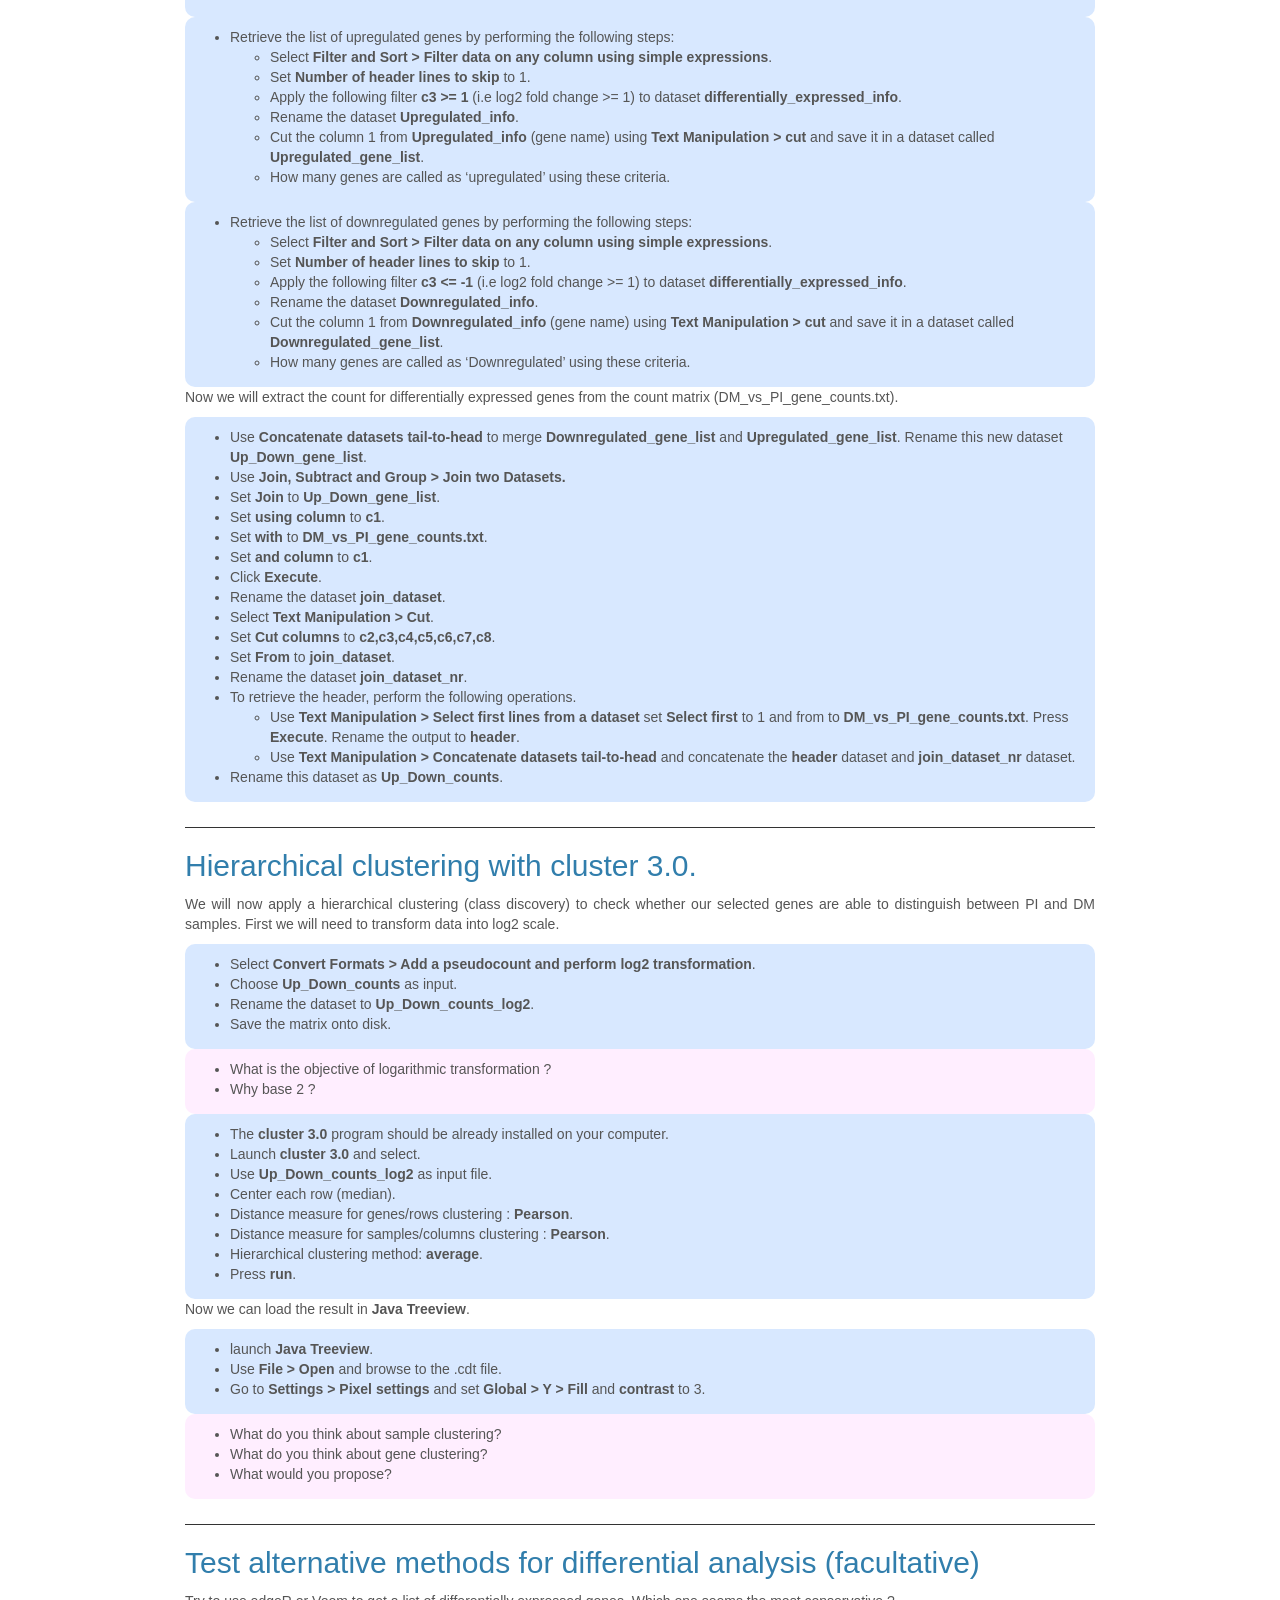
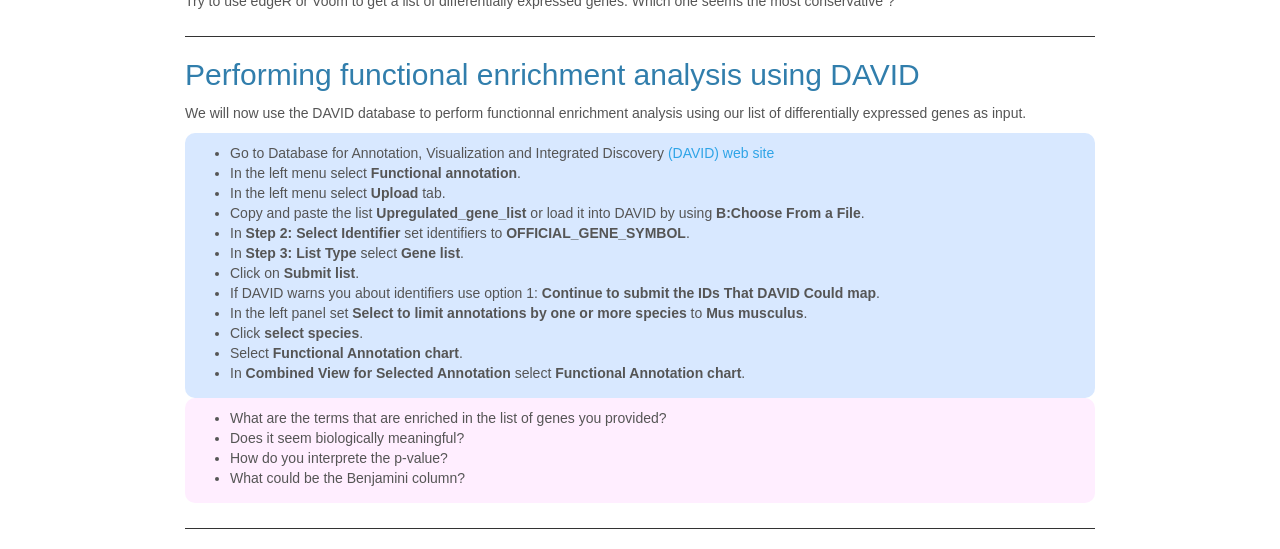
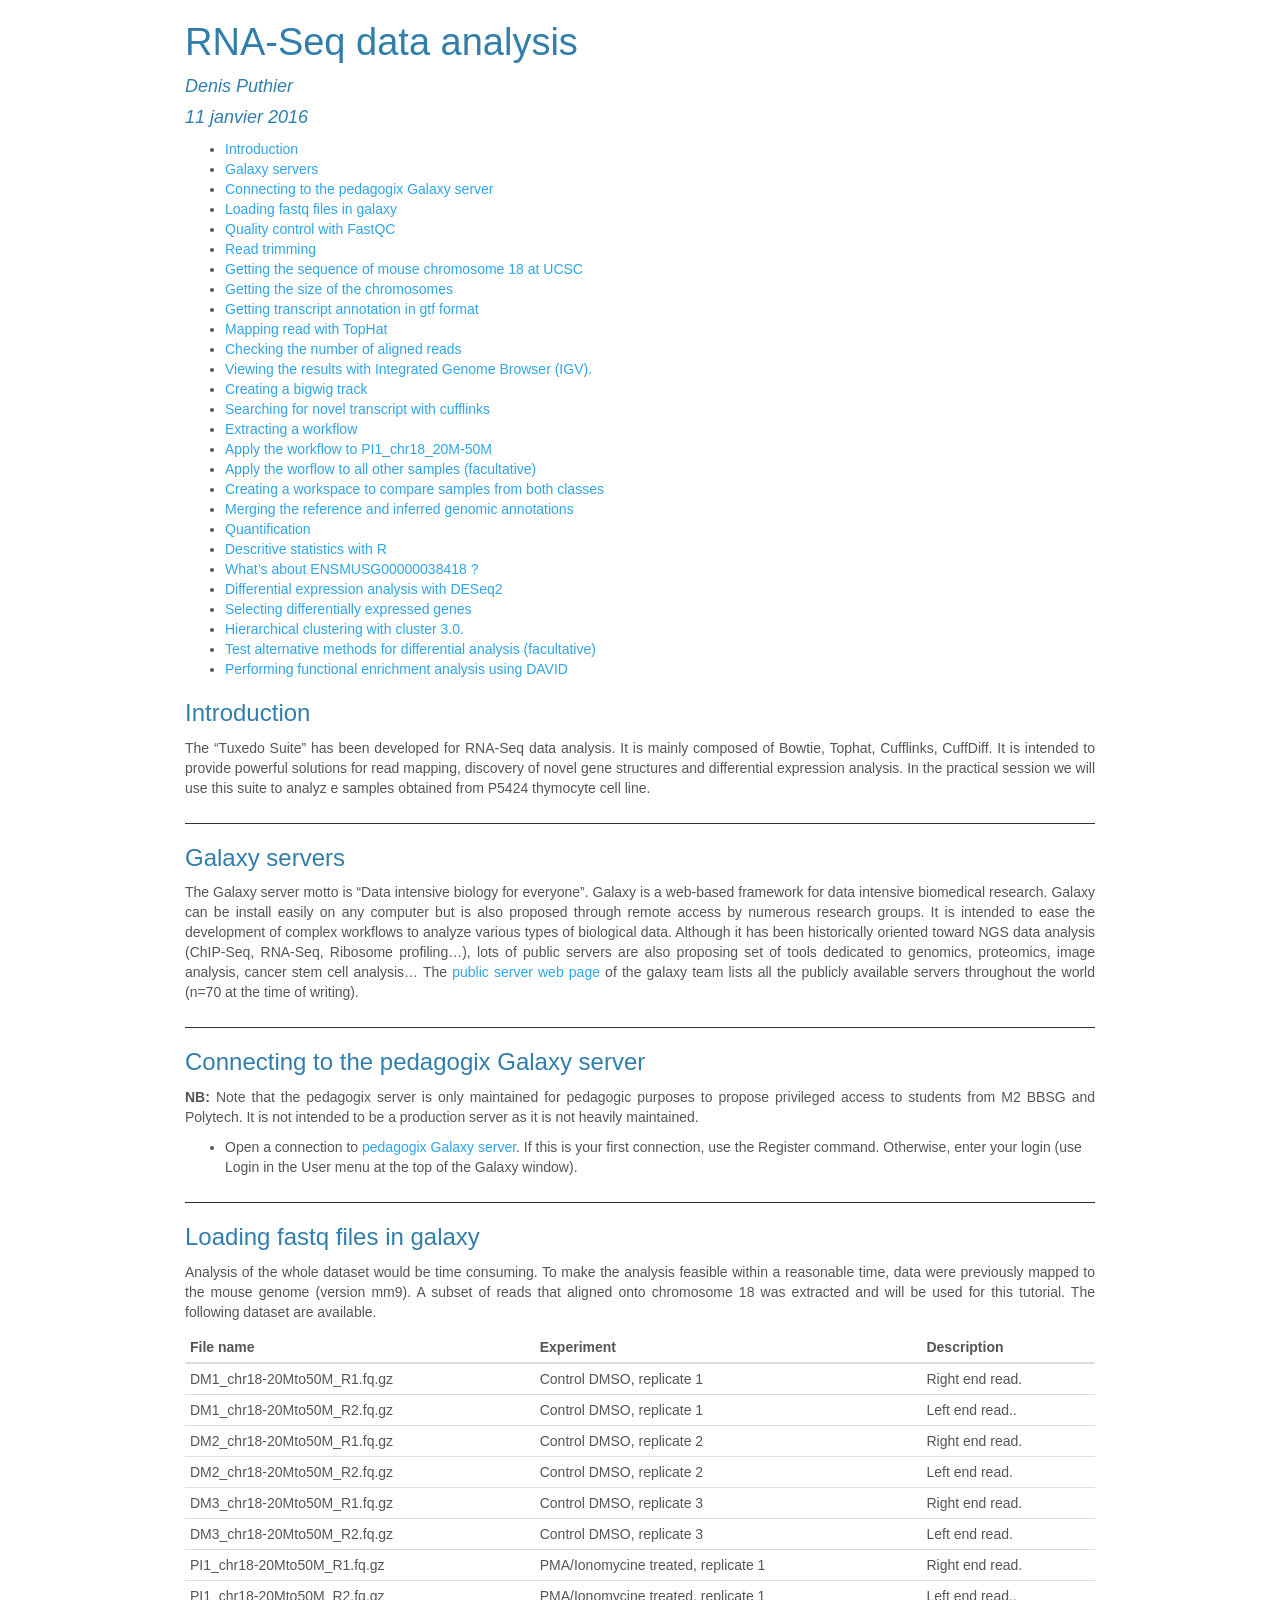
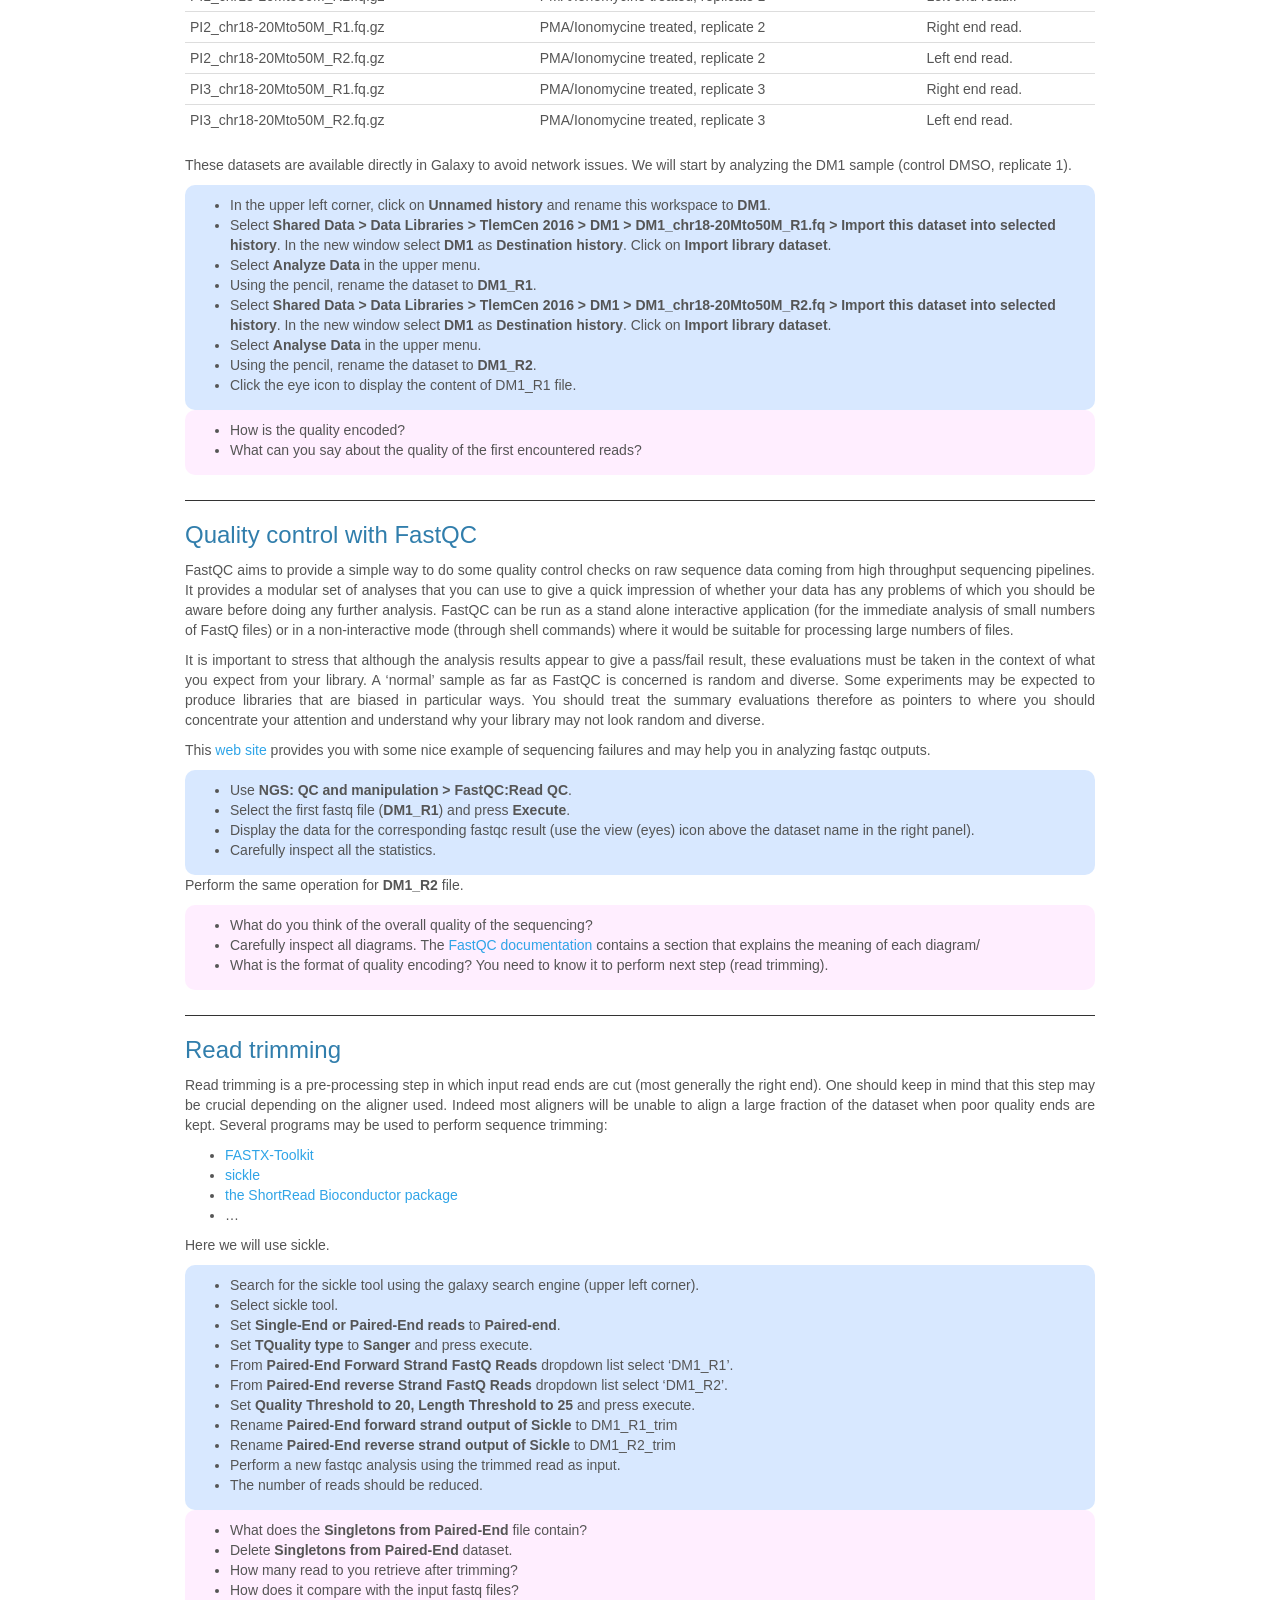
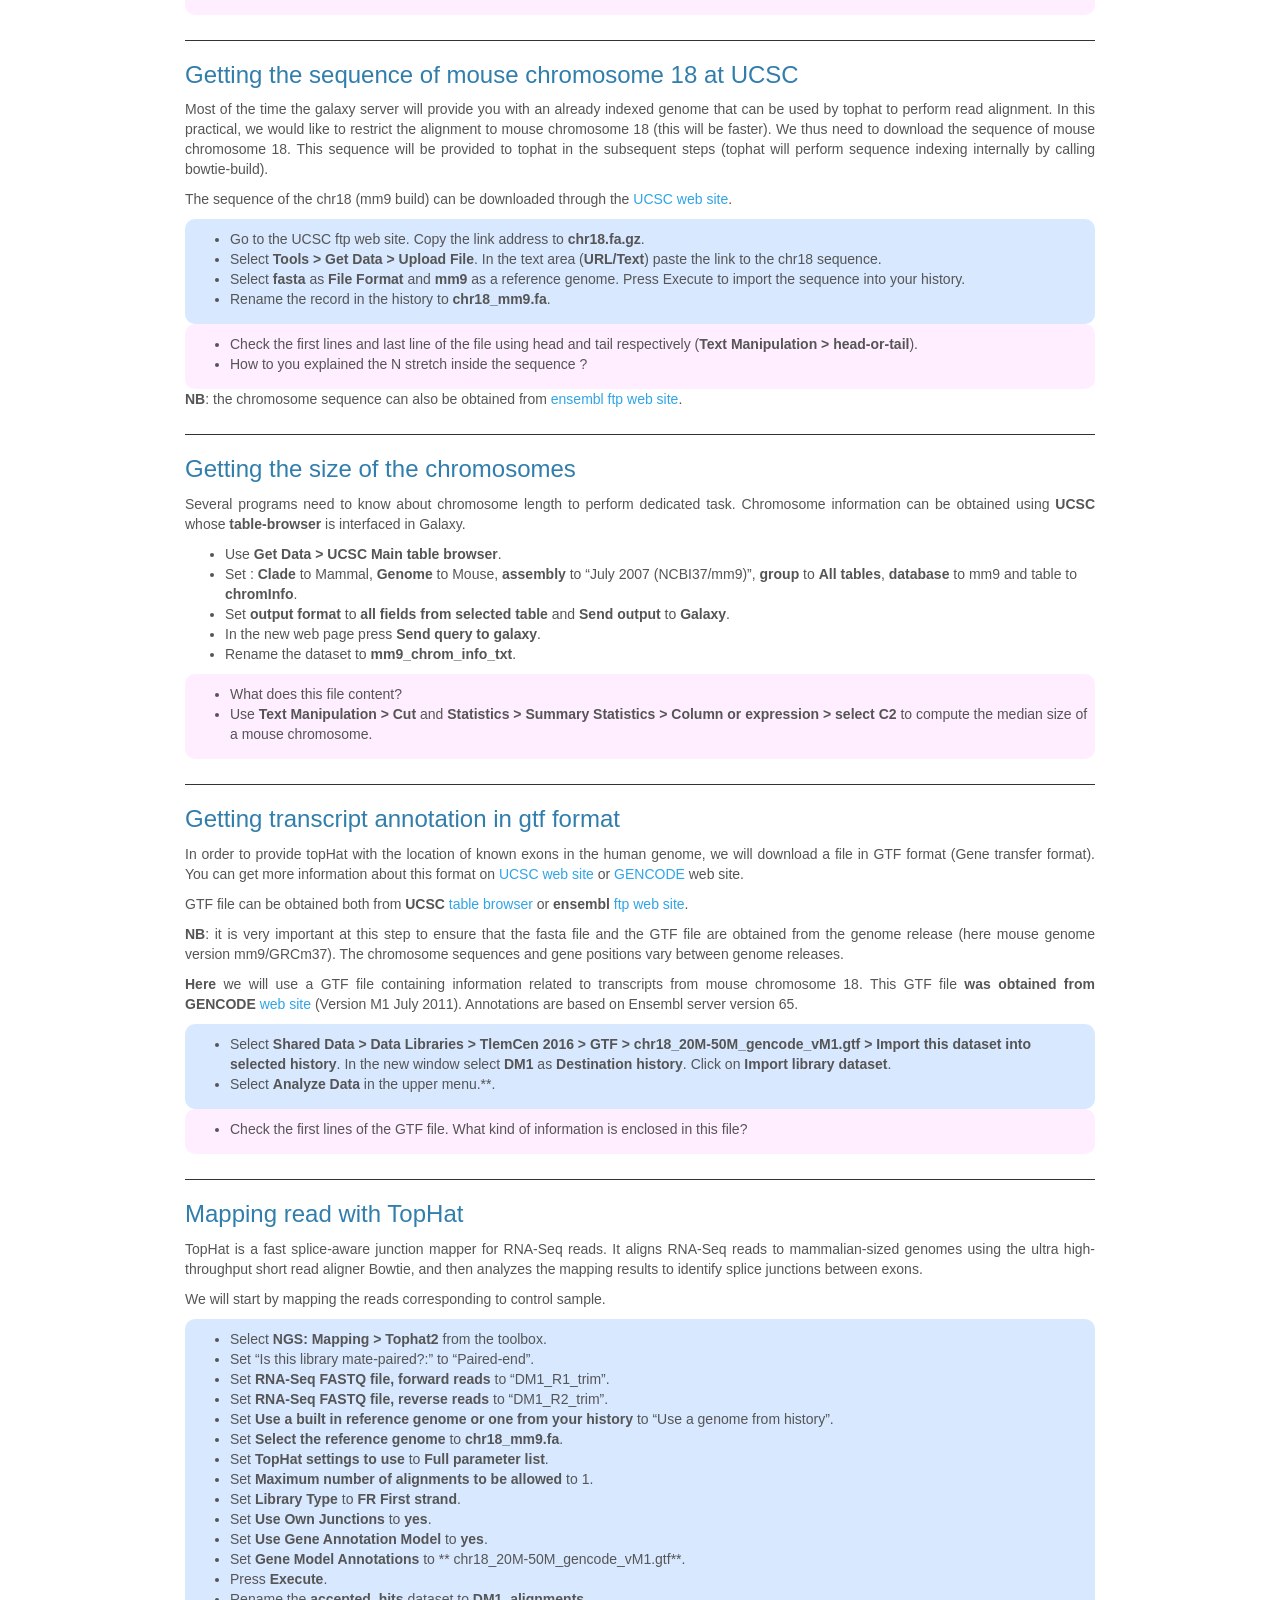
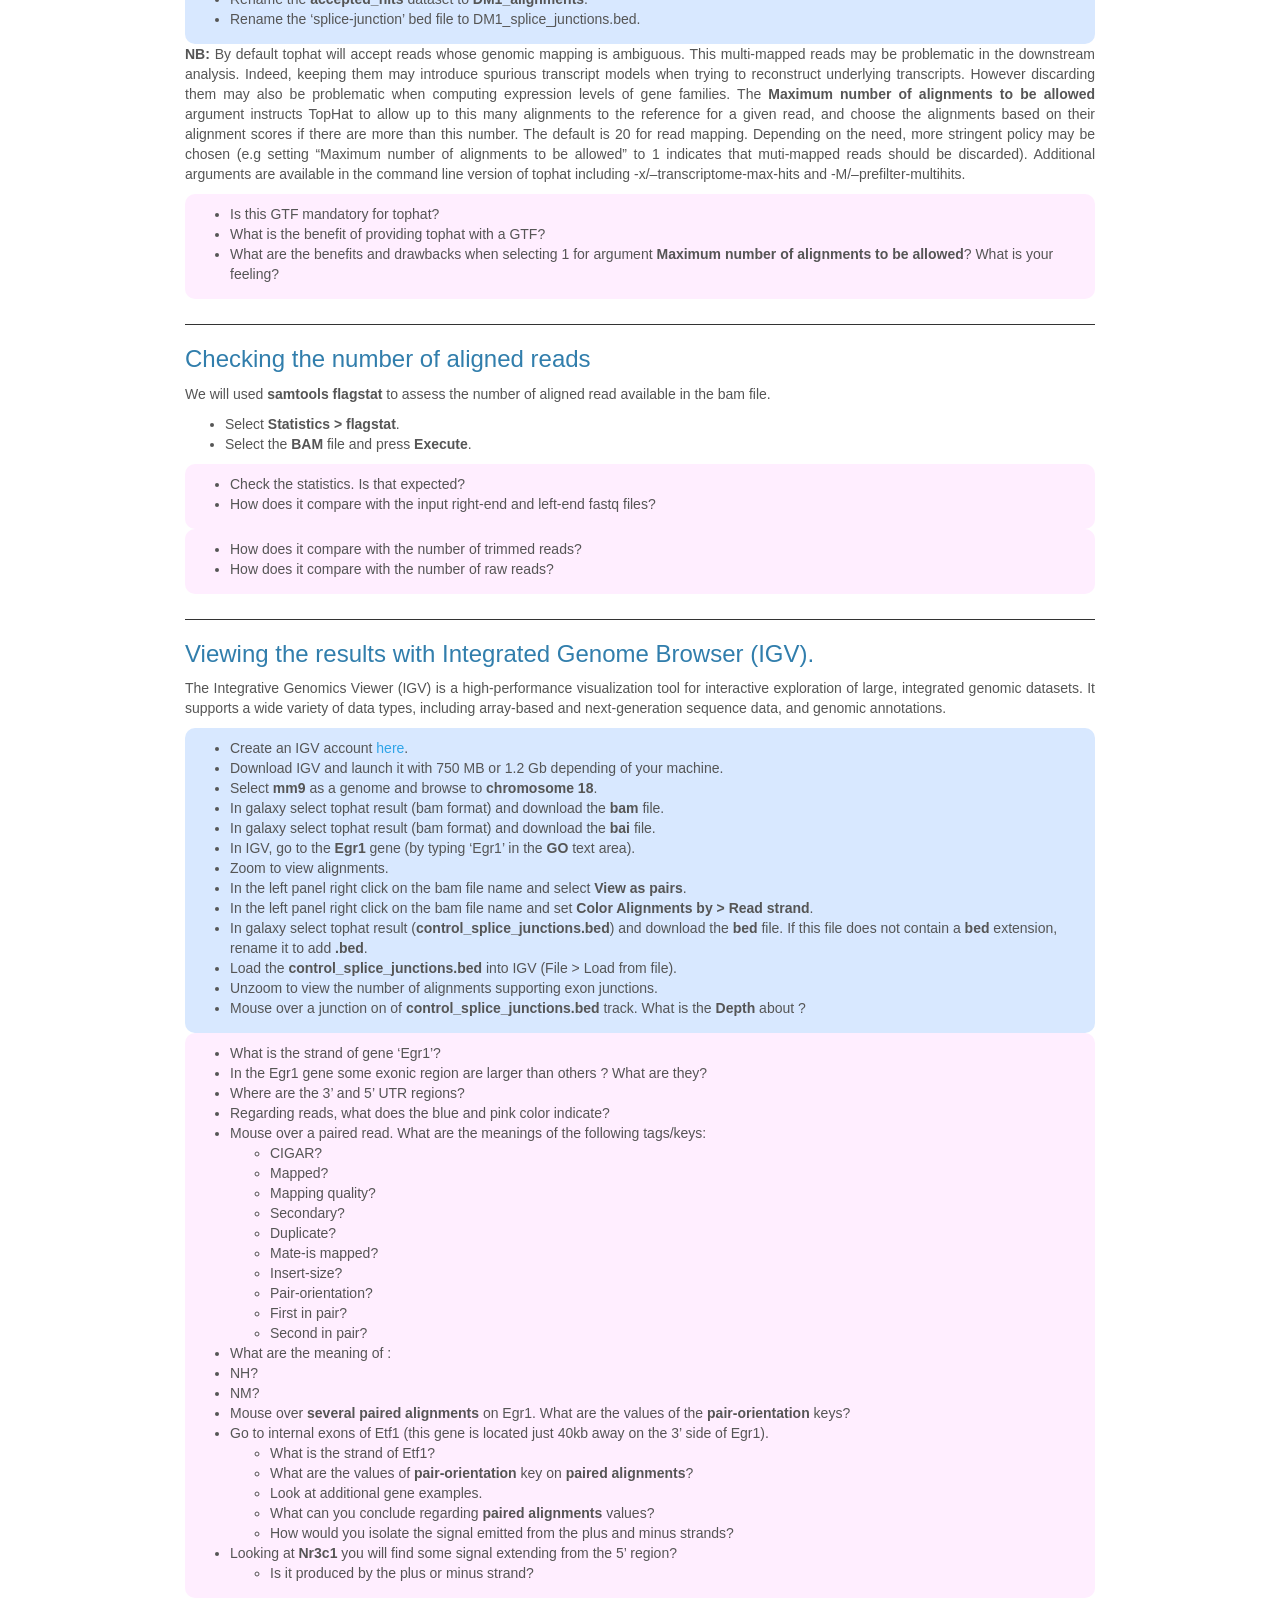
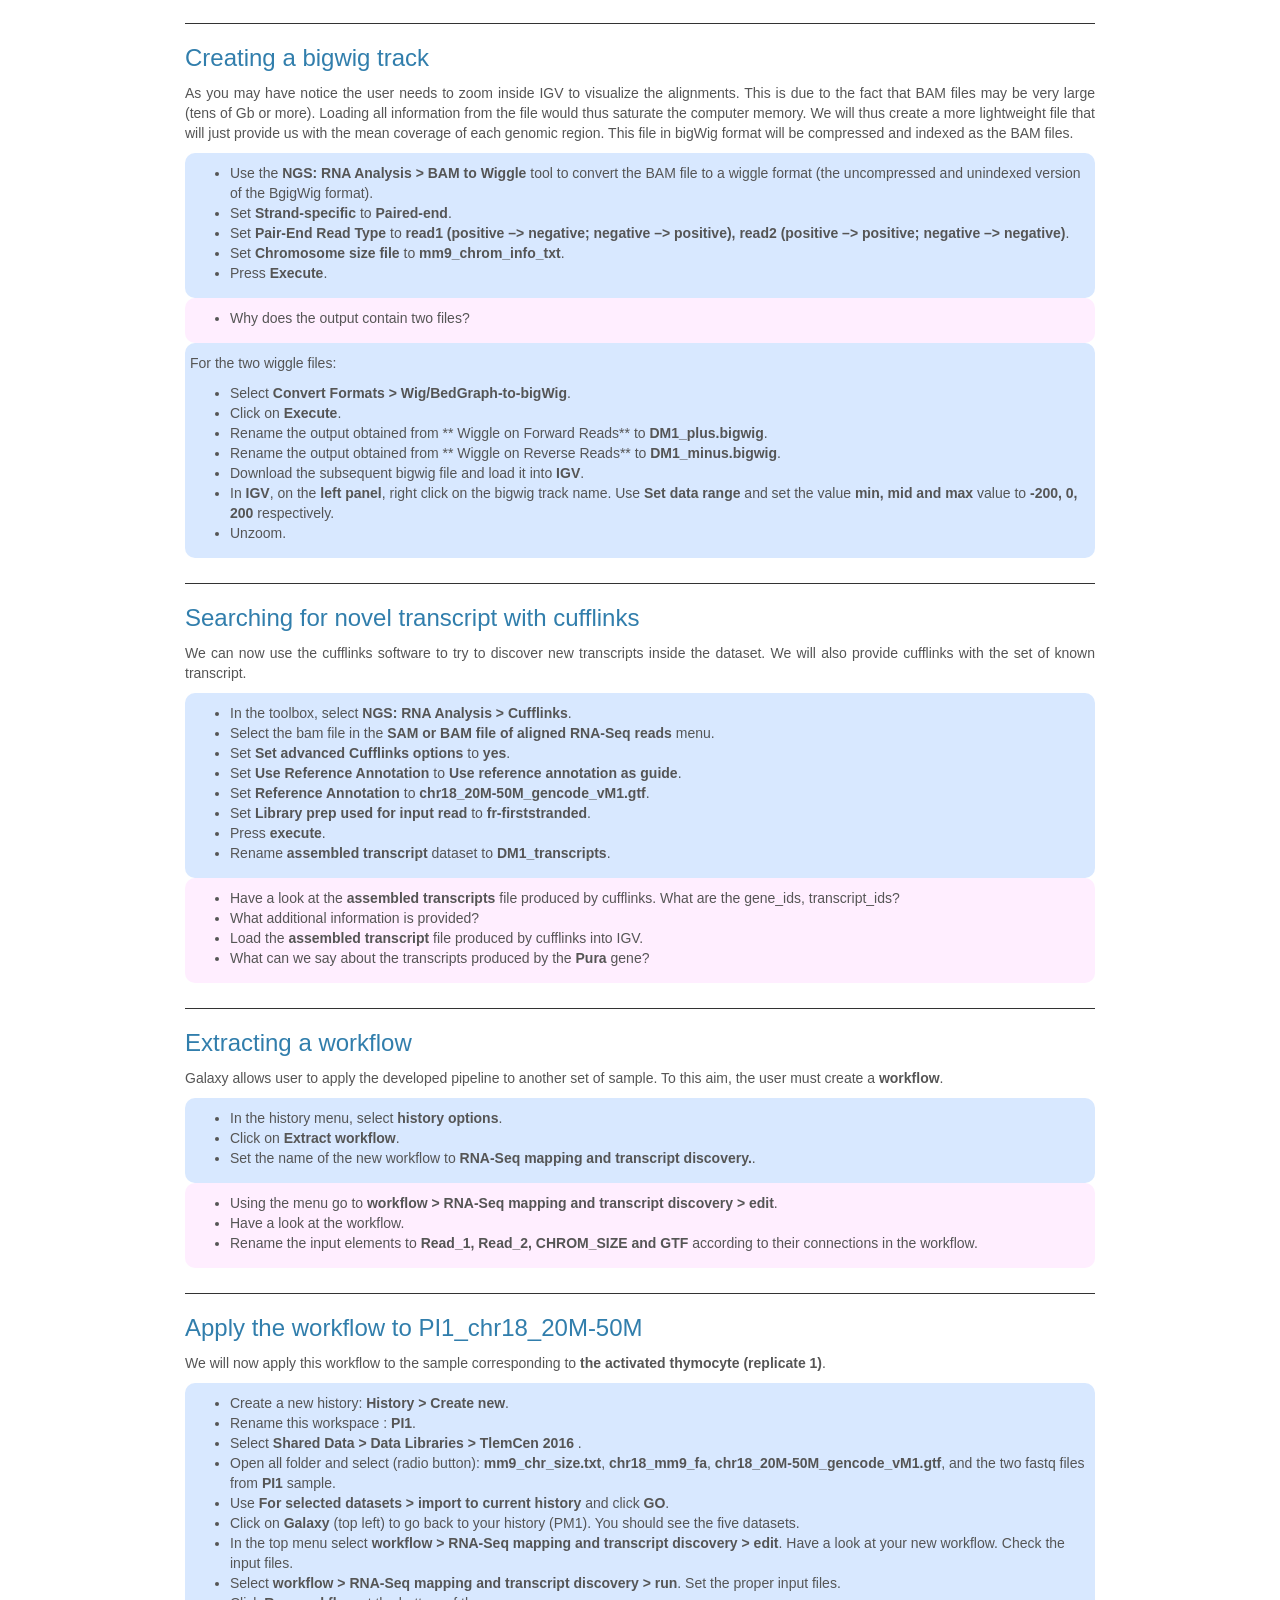
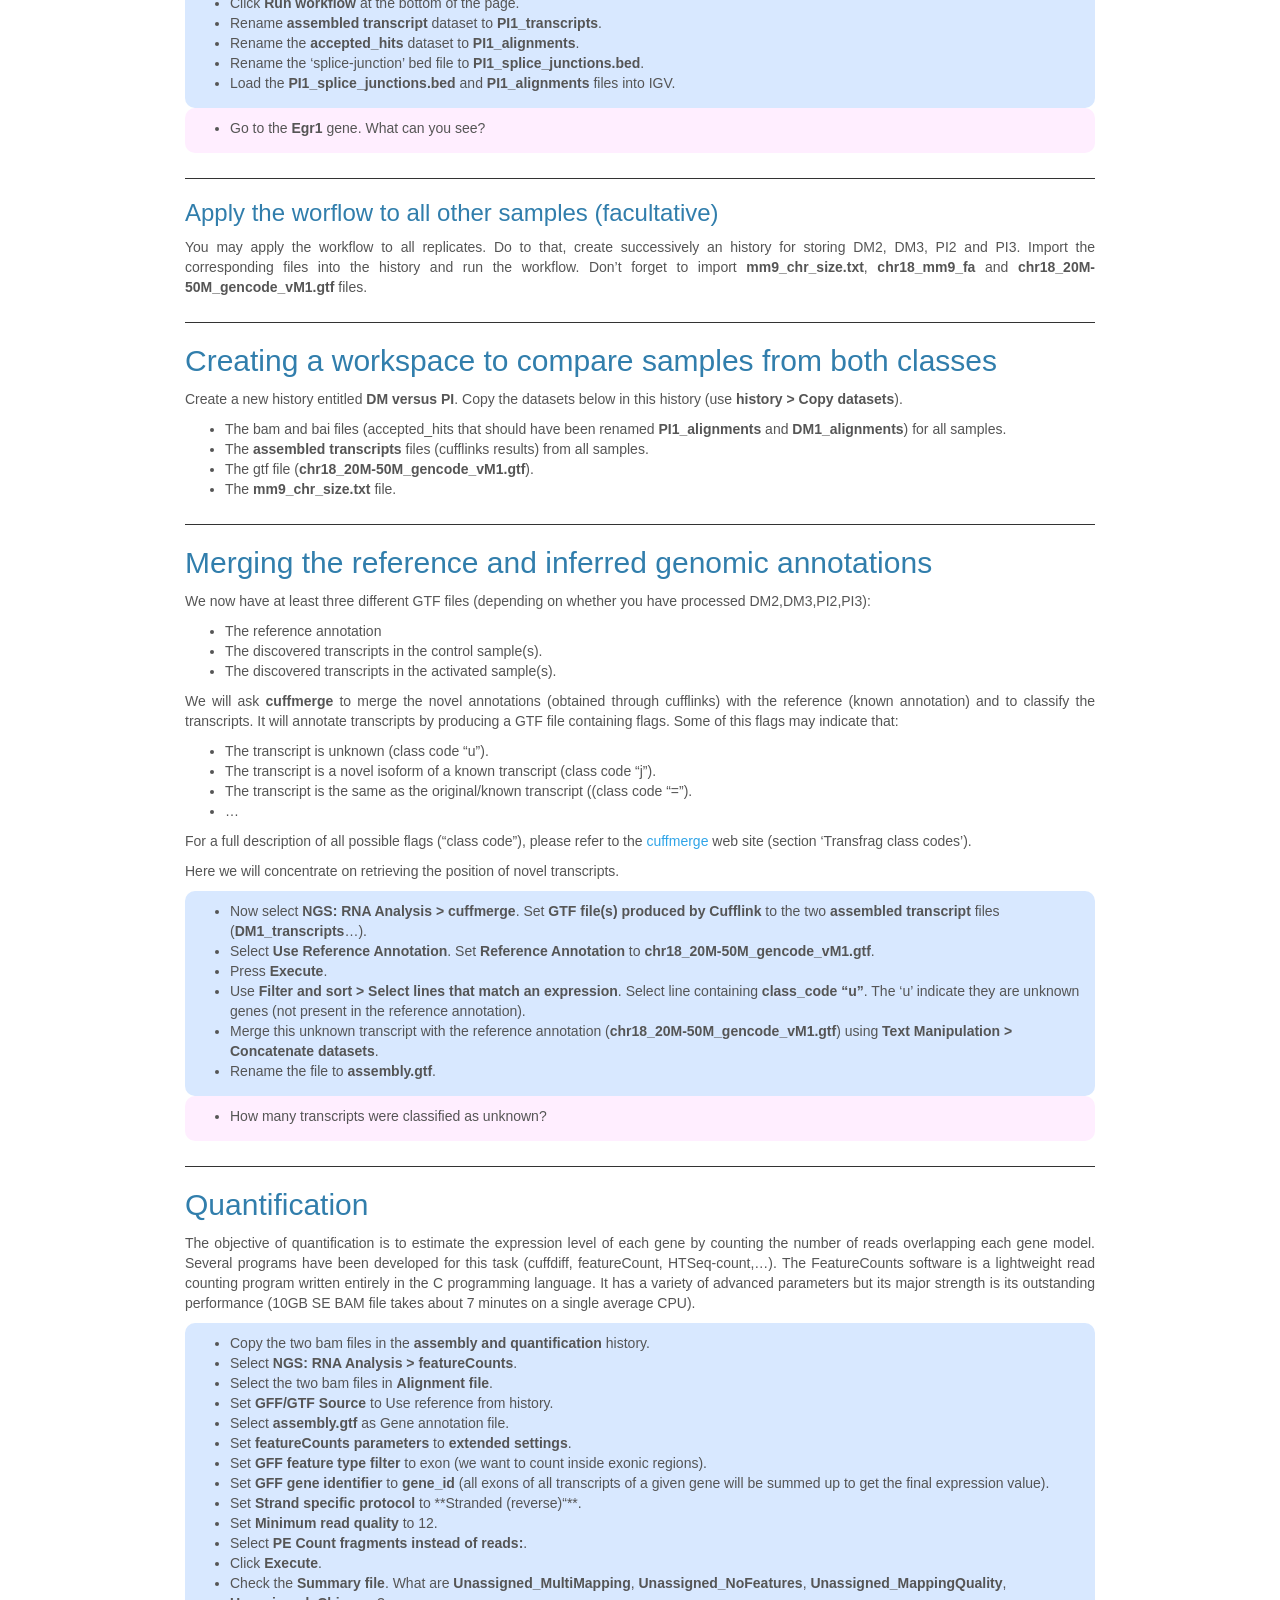
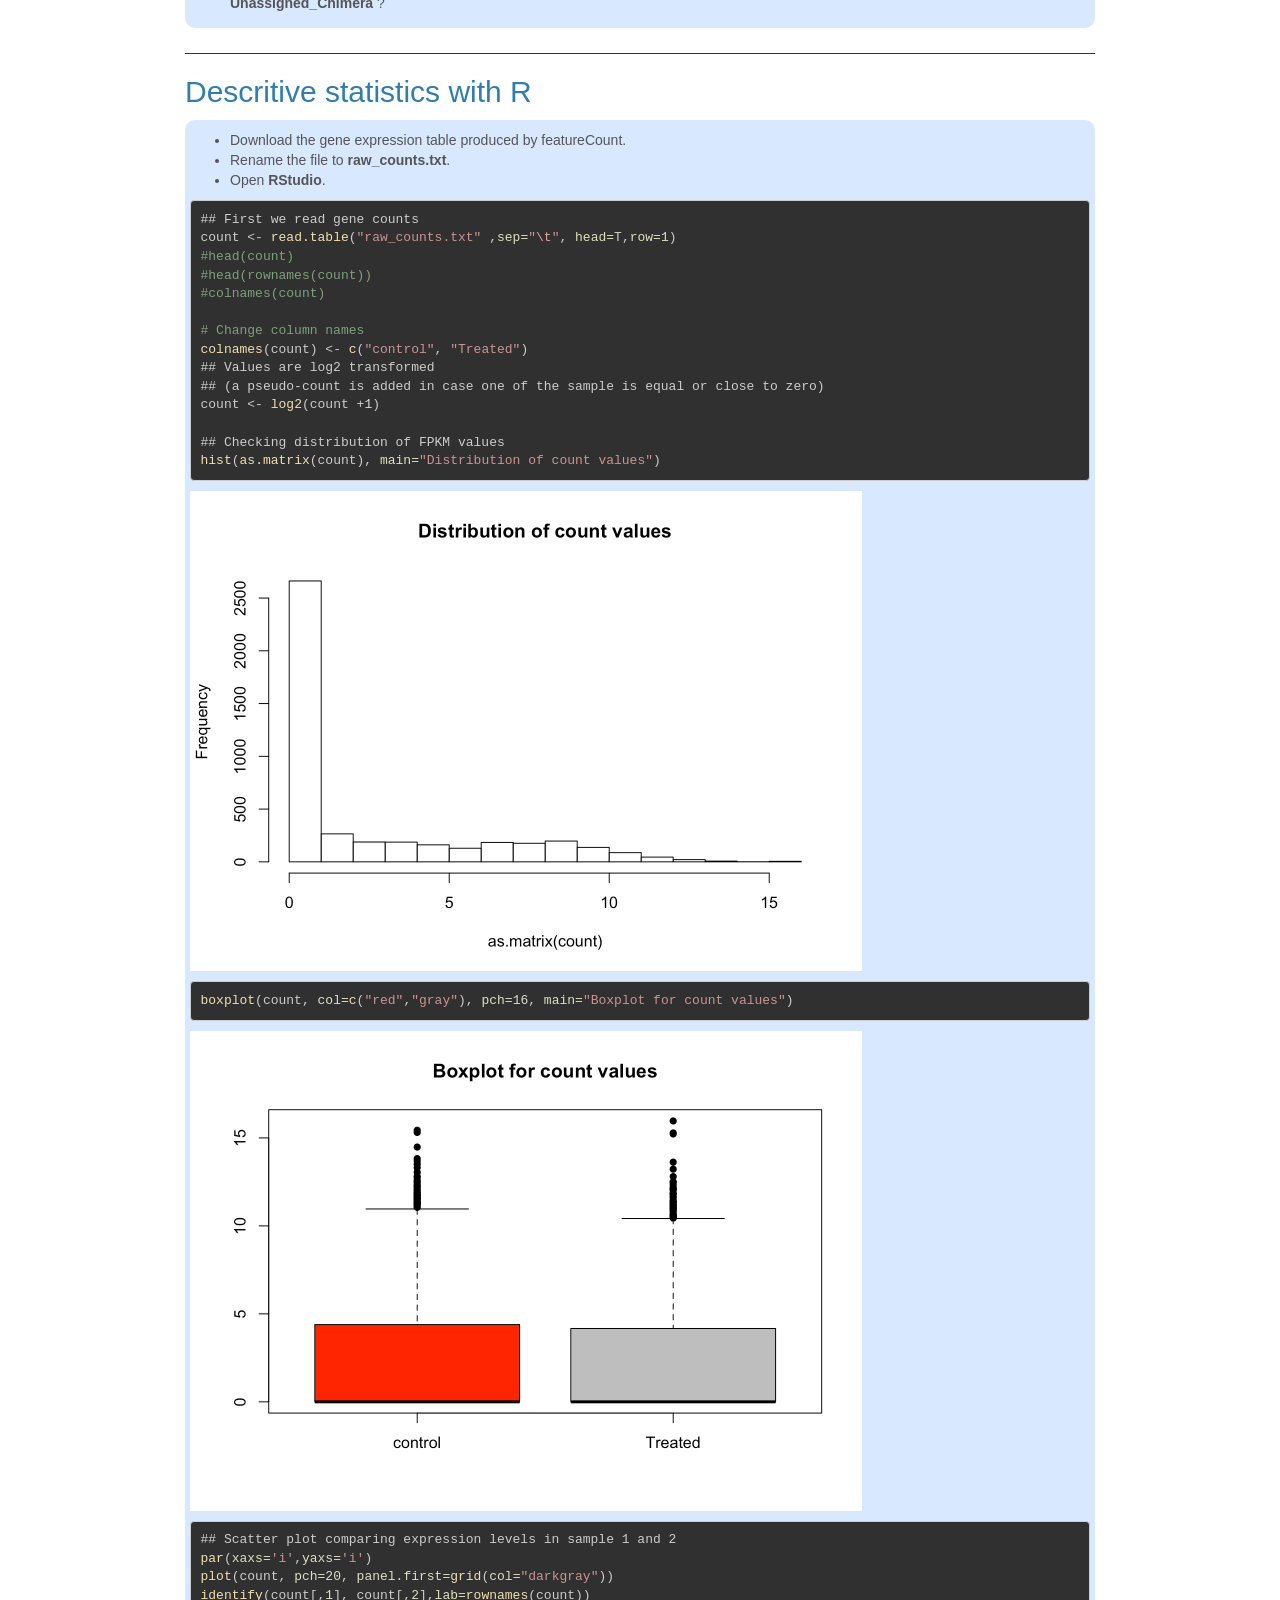
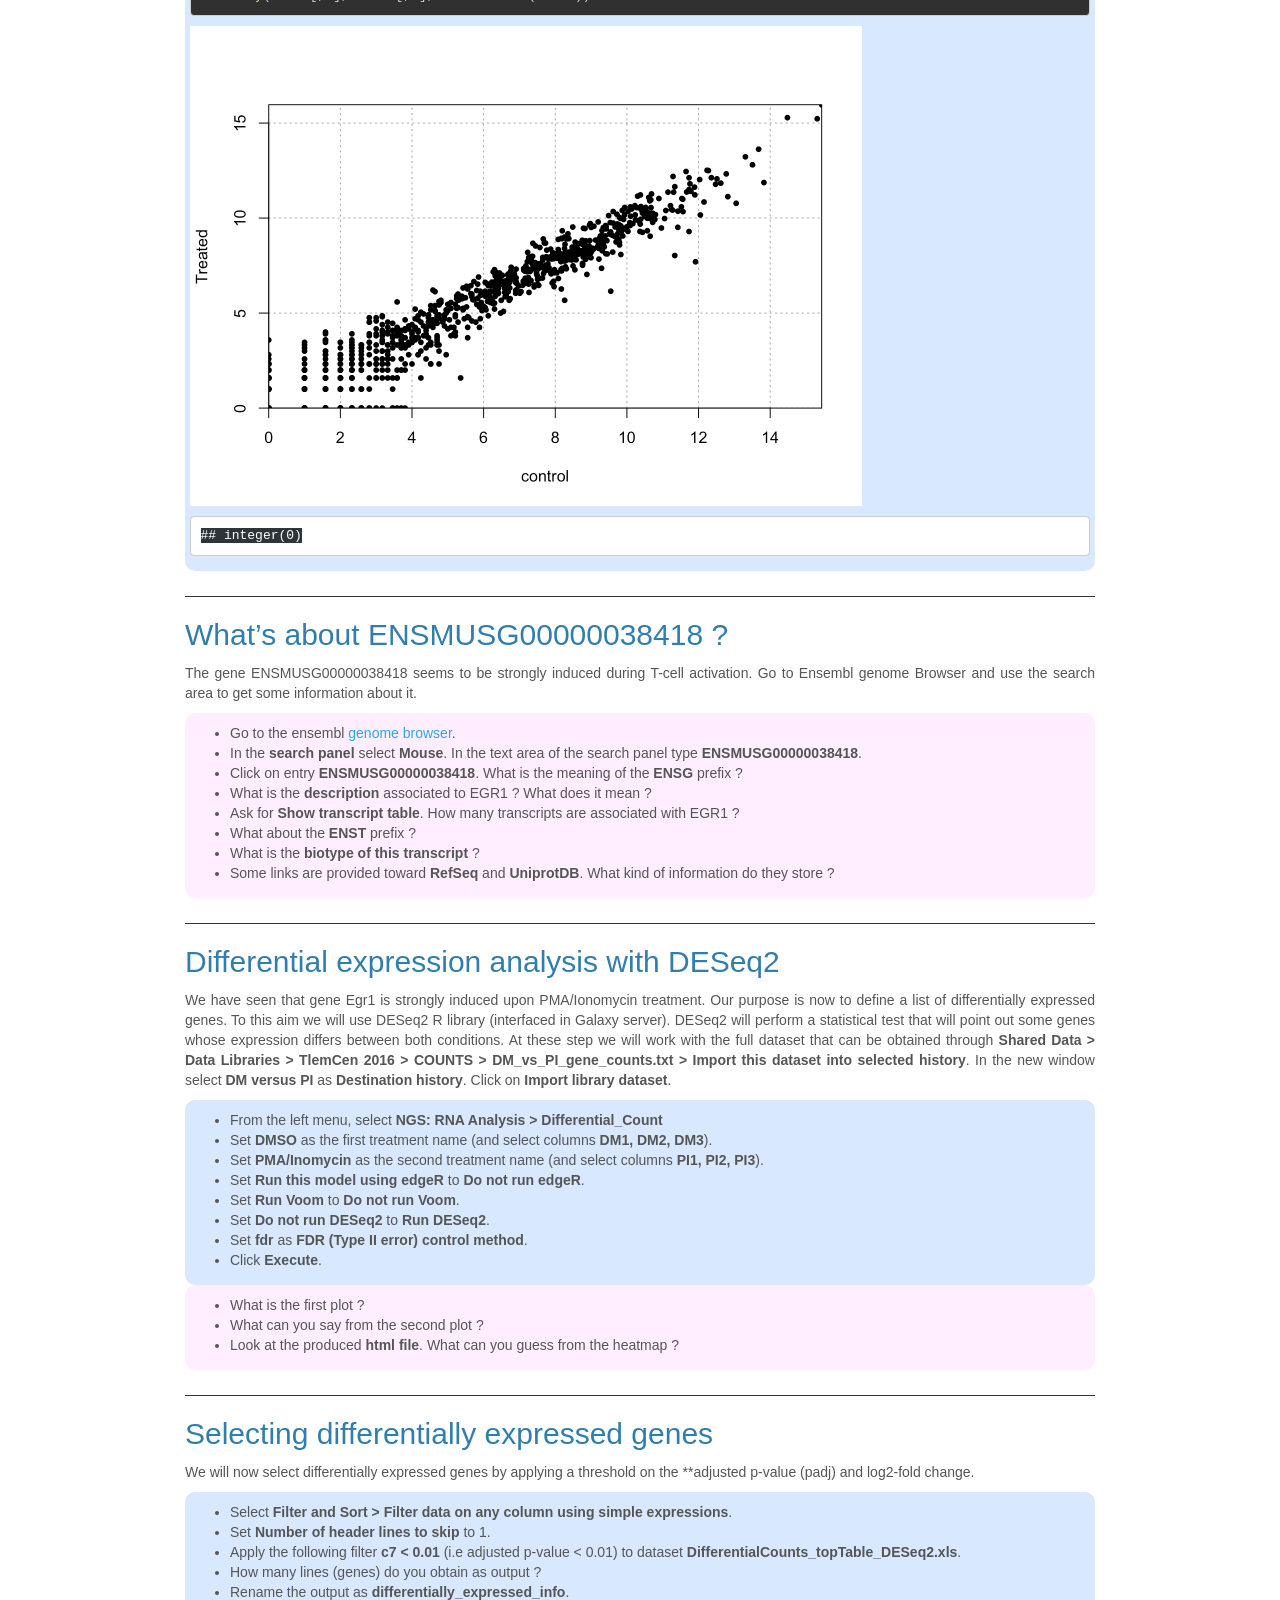
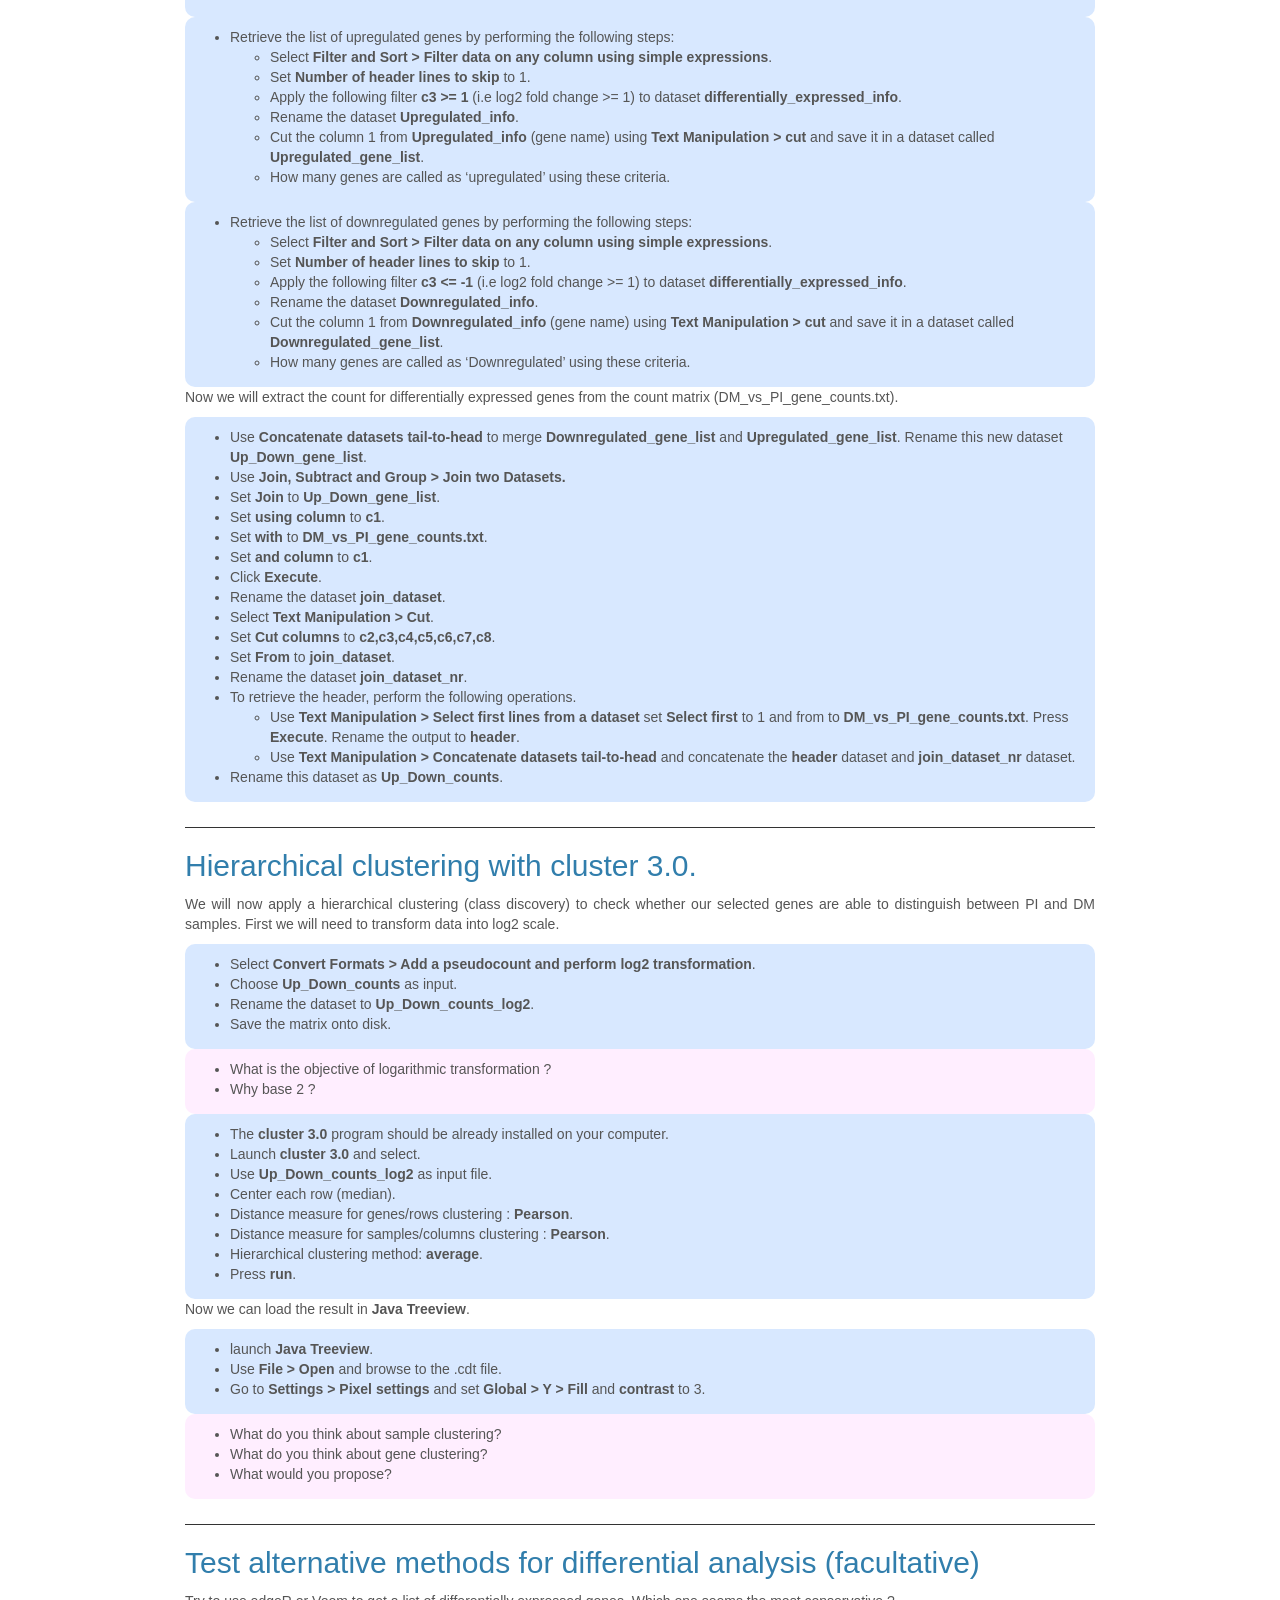
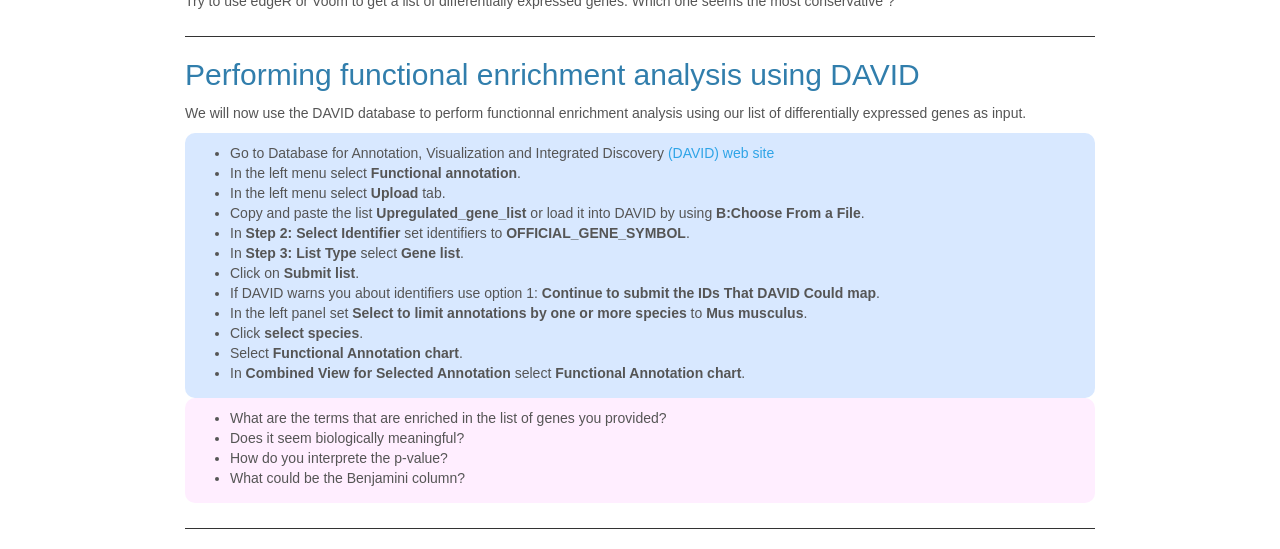
